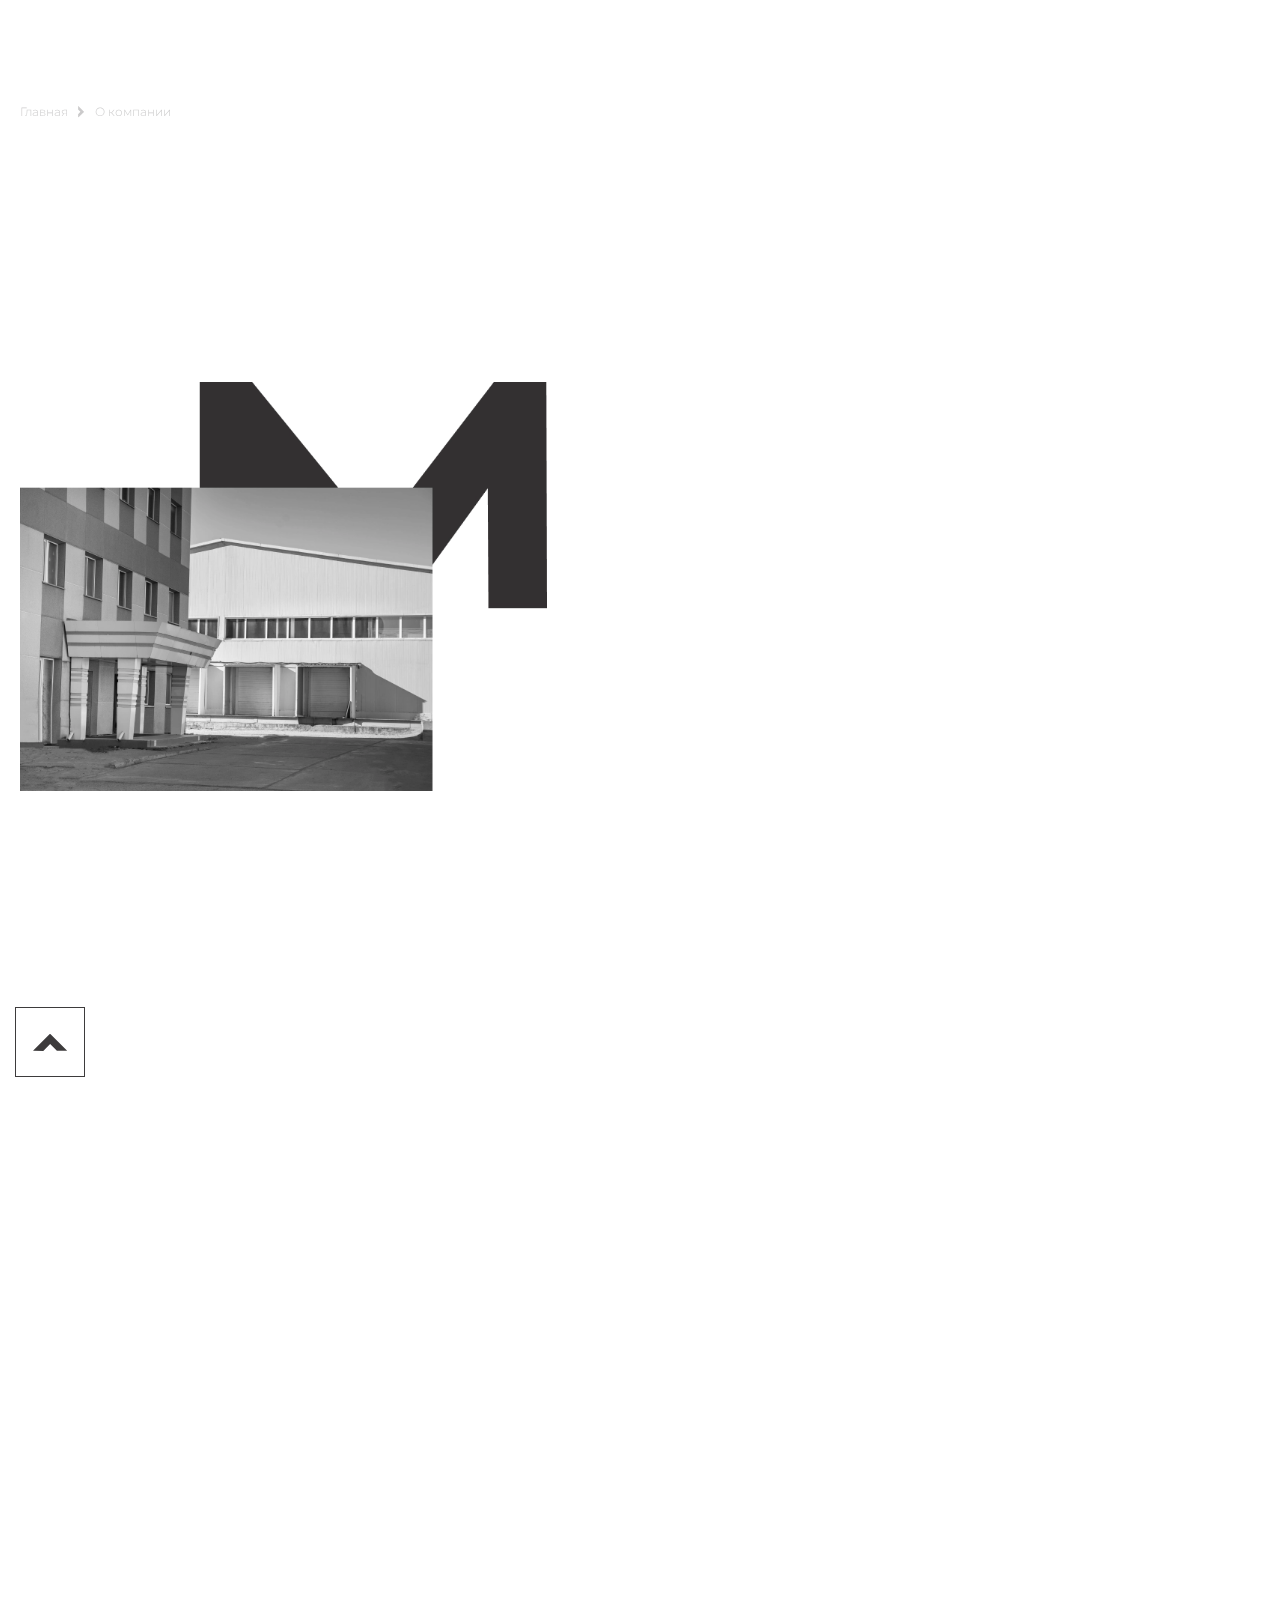
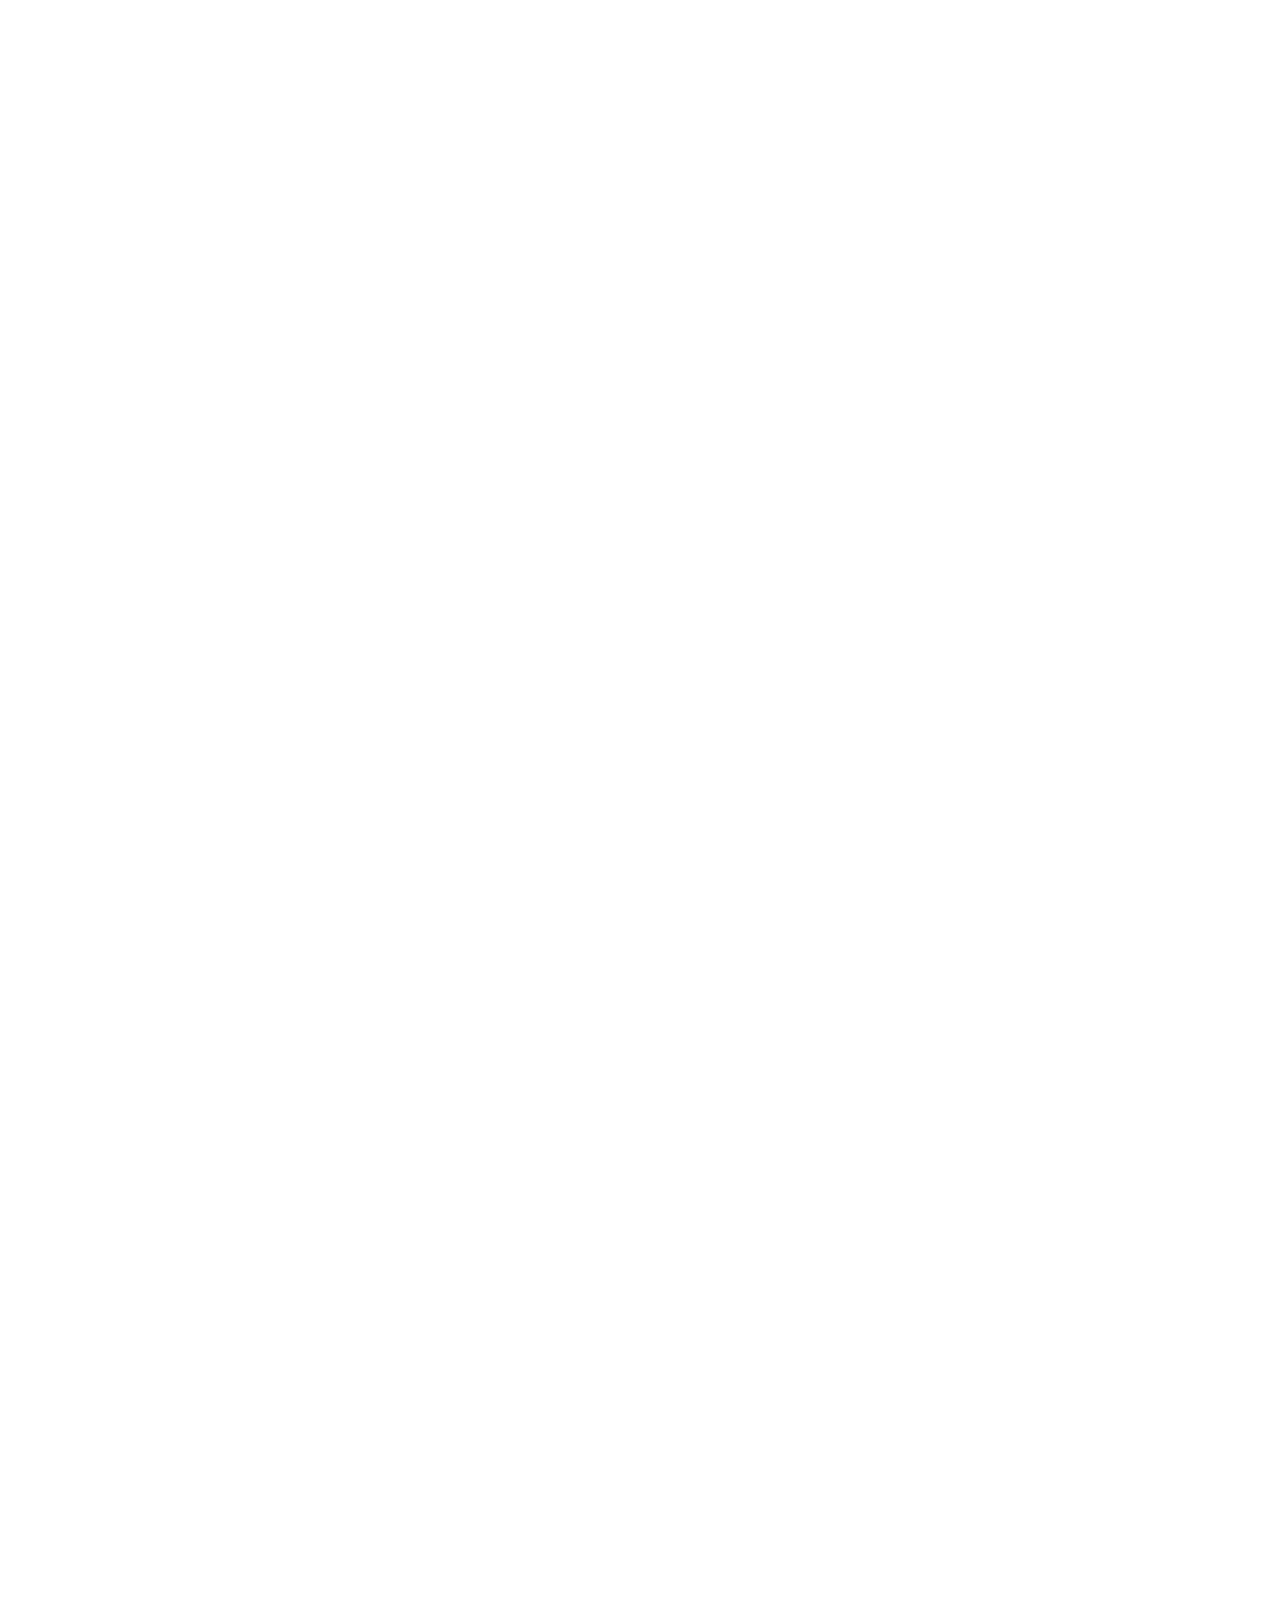
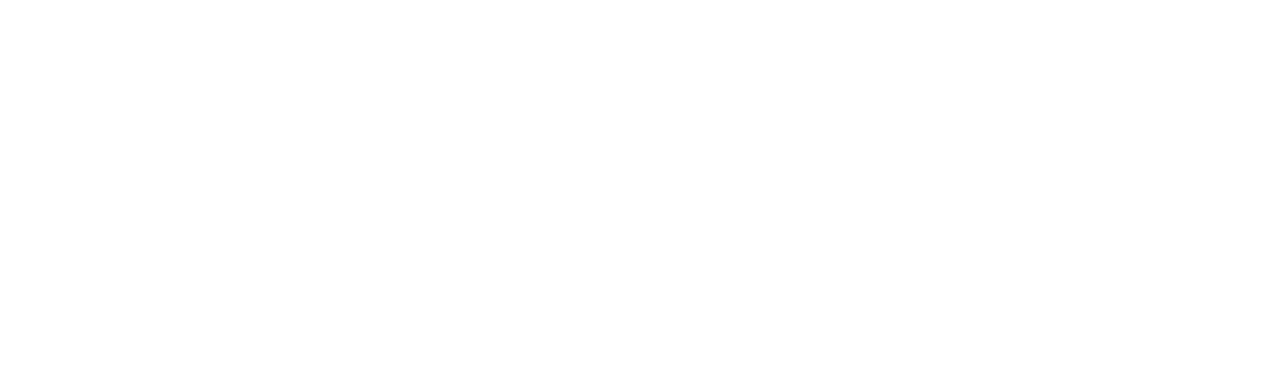
==== about.html @ 604951f2 "Add files via upload" ====
<!DOCTYPE html>
<html lang="ru">

<head>
	<meta charset="UTF-8">
	<meta http-equiv="X-UA-Compatible" content="IE=edge">
	<meta name="viewport" content="width=device-width, initial-scale=1, maximum-scale=1">
	<meta name="format-detection" content="telephone=no">

	<link rel="icon" href="favicon.ico">
	<link rel="icon" href="images/favicon.svg" type="image/svg+xml">
	<link rel="apple-touch-icon" href="images/favicon.png">

	<title>Marlen | Страница о компании</title>

	<link rel="stylesheet" href="css/style.min.css?_v=20220329013247">
</head>

<body>
	<div class="viewport">
		<header class="header header--white">
	<div class="header__container container">
		<nav class="header__nav">
			<a class="header__logo" href="#">
				<img class="header__logo-img header__logo-img--white" src="images/logo.svg" alt="Логотип Marlen">
				<img class="header__logo-img header__logo-img--black" src="images/logo-black.svg" alt="Логотип Marlen">
			</a>

			<ul class="header__list">
				<li class="header__item">
					<a class="header__link" href="#">
						О компании
					</a>
				</li>
				<li class="header__item">
					<a class="header__link" href="#">
						Новости
					</a>
				</li>
				<li class="header__item">
					<a class="header__link" href="#">
						Поставщикам
					</a>
				</li>
				<li class="header__item">
					<a class="header__link" href="#">
						Покупателям
					</a>
				</li>
				<li class="header__item">
					<a class="header__link" href="#">
						Логистика
					</a>
				</li>
			</ul>

			<div class="header__inner">
				<ul class="header__contacts header-contacts">
					<li class="header-contacts__item header-contacts__item--mail">
						<a class="header-contacts__link" href="mailto:marlentd@mail.ru">
							marlentd@mail.ru
						</a>
					</li>
					<li class="header-contacts__item">
						<a class="header-contacts__link header-contacts__link--tel" href="tel:+74212423532">
							+7 (4212) 42-35-32
						</a>
					</li>
				</ul>

				<ul class="header__buttons header-buttons">
					<li class="header-buttons__item header-buttons__item--profile">
						<a class="header-buttons__btn header-buttons__btn--profile" href="#">
							<span class="sr-only">Личный кабинет</span>
						</a>
					</li>

					<li class="header-buttons__item header-buttons__item--close">
						<button class="header-buttons__btn header-buttons__btn--close" type="button">
							<span class="sr-only">Закрыть форму отправки</span>
						</button>
					</li>

					<li class="header-buttons__item">
						<button class="header-buttons__btn burger" type="button">
							<span class="sr-only">Открыть меню</span>
							<span class="burger__line"></span>
						</button>
					</li>
				</ul>
			</div>
		</nav>
	</div>

	<span class="header__line"></span>
</header>
		<div class="wrapper" id="wrapper">

			<main class="main main--page">
				<div class="breadcrumbs">
	<div class="breadcrumbs__container container">
		<ul class="breadcrumbs__list">
			<li class="breadcrumbs__item">
				<a class="breadcrumbs__link" href="#">
					Главная
				</a>
			</li>

			<li class='breadcrumbs__item'><span class='breadcrumbs__link'>О компании</span></li>
		</ul>
	</div>
</div>

				<div class="title-page">
	<div class="title-page__container container">
		<h1 class="title-page__title title title--page">О компании
		</h1>

		<span class="title-page__line"></span>
	</div>
</div>

				<section class="hero-page">
	<div class="hero-page__container container">
		<div class="hero-page__wrapper">
			<div class="hero-page__image-box">
				<picture><source srcset="images/menu/about.webp" type="image/webp"><img class="hero-page__img" data-depth="5" src="images/menu/about.png" alt="" loading="lazy"></picture>
			</div>

			<div class="hero-page__info">
				<h2 class="hero-page__title title title--hero">Торговый дом MARLEN — <span class='title__element'>стабильность,<span class='title__bg'></span></span> профессионализм, надежность</h2>

				

				
			</div>
		</div>
	</div>
</section>

				<section class="history">
	<h2 class="sr-only">История компании</h2>

	<div class="history__container container">
		<ul class="history__inner">
			<li class="history__item">
				<span class="history__date title-trigger">1993</span>

				<div class="history__info section-trigger">
					<h3 class="history__title">долгосрочные деловые
						отношения</h3>

					<div class="history__text">
						<p>Коммерческая история торгового дома MARLEN началась в 1993 году. С самого начала работы мы стремились к взаимовыгодным отношениям с нашими поставщиками. Мы закупали популярные продукты у надежных производителей и продавали их по выгодным ценам. Поэтому постепенно база наших постоянных покупателей выросла до 6 000, и мы уверены, что это — не предел. </p>
					</div>
				</div>
			</li>

			<li class="history__item">
				<div class="history__geography title-trigger">
					<span class="history__decor"></span>
					<span class="history__geography-text">Дальний Восток</span>
				</div>

				<div class="history__info section-trigger">
					<h3 class="history__title">широкая география присутствия</h3>

					<div class="history__text">
						<p>В 2010 году открылся первый филиал торгового дома MARLEN в Комсомольске, а в 2012 — в Биробиджане. После этого региональные центры компании появились во Владивостоке, в Находке и Уссурийске. Сейчас мы являемся надежными поставщиками продуктов для крупной и мелкой розницы на Дальнем Востоке.</p>
					</div>
				</div>
			</li>
		</ul>
	</div>
</section>

				<section class="delivery">
	<div class="delivery__container container">
		<div class="delivery__info">
			<h2 class="delivery__title title title-trigger">Оперативная доставка товаров</h2>
			<div class="delivery__text title-trigger">
				<p>У нашего торгового дома — <span class="underline-trigger">8 складов с высокой пропускной способностью. Мы полностью</span> оборудовали эти комплексы для хранения продуктов в соответствующих санитарных условиях. У нас собственные подъездные железнодорожные пути и большой автопарк, поэтому мы доставляем продукты быстро и в срок.</p>
			</div>
		</div>

		<div class="delivery__wrapper carousel-box up-trigger" data-slider="">
	<div class="carousel-box__slider swiper">
		<ul class="carousel-box__inner swiper-wrapper">
			<li class="carousel-box__item swiper-slide">
				<picture><source srcset="images/delivery/image-1.webp" type="image/webp"><img class="carousel-box__img" src="images/delivery/image-1.jpg" alt="" loading="lazy"></picture>
				<button class="carousel-box__link" type="button" data-slide="">
					<span class="sr-only">Увеличить изображение</span>
				</button>
			</li>
			<li class="carousel-box__item swiper-slide">
				<picture><source srcset="images/delivery/image-2.webp" type="image/webp"><img class="carousel-box__img" src="images/delivery/image-2.jpg" alt="" loading="lazy"></picture>
				<button class="carousel-box__link" type="button" data-slide="">
					<span class="sr-only">Увеличить изображение</span>
				</button>
			</li>
			<li class="carousel-box__item swiper-slide">
				<picture><source srcset="images/delivery/image-3.webp" type="image/webp"><img class="carousel-box__img" src="images/delivery/image-3.jpg" alt="" loading="lazy"></picture>
				<button class="carousel-box__link" type="button" data-slide="">
					<span class="sr-only">Увеличить изображение</span>
				</button>
			</li>
		</ul>
	</div>

	<button class="carousel-box__btn carousel-box__btn--prev" type="button">
		<span class="sr-only">Предыдущий слайд</span>
	</button>
	<button class="carousel-box__btn carousel-box__btn--next" type="button">
		<span class="carousel-box__btn-text">далее</span>
		<span class="sr-only">Следующий слайд</span>
	</button>
</div>
	</div>
</section>

				<section class="pay-system">
	<div class="pay-system__container container">
		<span class="pay-system__decor title-trigger"></span>
		<div class="pay-system__wrapper section-trigger">
			<h2 class="pay-system__title">Гибкая система оплаты</h2>

			<div class="pay-system__text">
				<p>Популярность MARLEN объясняется не только широким ассортиментом (около 7 000 наименований), но и удобством. У нас закупают товар крупные дальневосточные и федеральные продуктовые сети, среди которых: «Невада-Восток», «Пеликан», «Амбар», «Амба», «Винлаб», «Дилан», «Светофор», «Реми-Экономыч», «Новоторг». Мы предоставляем своим оптовым покупателям особые кредитные условия, а для розничной торговли действует гибкая система отсрочек платежа. </p>
			</div>
		</div>
	</div>
</section>

				<section class="awards">
	<div class="awards__container container">
		<div class="awards__top">
			<h2 class="awards__title title title-trigger">Награды</h2>

			<div class="awards__buttons section-trigger">
				<button class="awards__btn awards__btn--prev" type="button">
					<span class="sr-only">Предыдущая награда</span>
				</button>
				<button class="awards__btn awards__btn--next" type="button">
					<span class="awards__btn-text">далее</span>
					<span class="sr-only">Следующая награда</span>
				</button>
			</div>
		</div>

		<span class="awards__line line-trigger"></span>

		<div class="awards__slider swiper section-trigger">
			<ul class="awards__inner swiper-wrapper">
				<li class="awards__item swiper-slide">
					<picture><source srcset="images/awards/awards-1.webp" type="image/webp"><img class="awards__img" src="images/awards/awards-1.jpg" alt=""></picture>
				</li>
				<li class="awards__item swiper-slide">
					<picture><source srcset="images/awards/awards-2.webp" type="image/webp"><img class="awards__img" src="images/awards/awards-2.jpg" alt=""></picture>
				</li>
				<li class="awards__item swiper-slide">
					<picture><source srcset="images/awards/awards-3.webp" type="image/webp"><img class="awards__img" src="images/awards/awards-3.jpg" alt=""></picture>
				</li>
				<li class="awards__item swiper-slide">
					<picture><source srcset="images/awards/awards-4.webp" type="image/webp"><img class="awards__img" src="images/awards/awards-4.jpg" alt=""></picture>
				</li>
			</ul>
		</div>
	</div>
</section>
			</main>

			<footer class="footer">
	<div class="footer__container container">
		<div class="footer__top">
			<div class="footer__info">
				<a class="footer__logo" href="#">
					<img class="footer__logo-img" src="images/logo.svg" alt="Логотип Marlen">
				</a>

				<p class="footer__text">
					Торговый дом MARLEN — дистрибьюция, оптовая продажа и доставка продуктов питания в Хабаровском крае, Приморье и ЕАО.
				</p>
			</div>

			<ul class="footer__list">
				<li class="footer__item">
					<a class="footer__link" href="#">
						Главная
					</a>
				</li>
				<li class="footer__item">
					<a class="footer__link" href="#">
						Поставщикам
					</a>
				</li>
				<li class="footer__item">
					<a class="footer__link" href="#">
						О компании
					</a>
				</li>
				<li class="footer__item">
					<a class="footer__link" href="#">
						Покупателям
					</a>
				</li>
				<li class="footer__item">
					<a class="footer__link" href="#">
						Новости
					</a>
				</li>
				<li class="footer__item">
					<a class="footer__link" href="#">
						Логистика
					</a>
				</li>
			</ul>

			<address class="footer__address info-address">
				<ul class="info-address__list">
					<li class="info-address__item">
						<a class="info-address__link info-address__link--mail" href="#" target="_blank">
							marlentd@mail.ru
						</a>
					</li>

					<li class="info-address__item">
						<span class="info-address__text">Тел.:</span>
						<a class="info-address__link info-address__link--tel" href="tel:+74212423532" target="_blank">
							7 (4212) 42-35-32
						</a>
						<span class="info-address__text">,</span>
						<a class="info-address__link info-address__link--tel" href="tel:+74212424007" target="_blank">
							7 (4212) 42-40-07
						</a>
					</li>

					<li class="info-address__item">
						<span class="info-address__link info-address__link--address">
							г. Хабаровск, ул. Промывочная, 13
						</span>
					</li>
				</ul>
			</address>
		</div>

		<div class="footer__bottom">
			<span class="footer__copy">©2021 Торговый дом MARLEN | All right reserved</span>

			<a class="footer__privacy" href="#">Политика конфиденциальности</a>

			<a class="footer__dev" href="#" target="_blank">
				<img class="footer__dev-img" src="images/logo-webalt.svg" alt="Логотип Web Alternative">
				<span class="sr-only">Разработчик сайта</span>
			</a>
		</div>
	</div>
</footer>
		</div>

		<div class="menu">
	<div class="menu__container container">
		<div class="menu__column menu__column--left">
			<ul class="menu__image-list">
				<li class="menu__image-item menu__image-item--active" data-image-filter="">
					<picture><source srcset="images/menu/about.webp" type="image/webp"><img class="menu__img" src="images/menu/about.png" alt="" loading="lazy"></picture>
				</li>
				<li class="menu__image-item" data-image-filter="">
					<picture><source srcset="images/menu/news.webp" type="image/webp"><img class="menu__img" src="images/menu/news.png" alt="" loading="lazy"></picture>
				</li>
				<li class="menu__image-item" data-image-filter="">
					<picture><source srcset="images/menu/suppliers.webp" type="image/webp"><img class="menu__img" src="images/menu/suppliers.png" alt="" loading="lazy"></picture>
				</li>
				<li class="menu__image-item" data-image-filter="">
					<picture><source srcset="images/menu/buyers.webp" type="image/webp"><img class="menu__img" src="images/menu/buyers.png" alt="" loading="lazy"></picture>
				</li>
				<li class="menu__image-item" data-image-filter="">
					<picture><source srcset="images/menu/logistics.webp" type="image/webp"><img class="menu__img" src="images/menu/logistics.png" alt="" loading="lazy"></picture>
				</li>
				<li class="menu__image-item" data-image-filter="">
					<picture><source srcset="images/menu/about.webp" type="image/webp"><img class="menu__img" src="images/menu/about.png" alt="" loading="lazy"></picture>
				</li>
			</ul>

			<a class="menu__logo" href="#">
				<img class="menu__logo-img" src="images/logo-black.svg" alt="Логотип Marlen">
			</a>
		</div>

		<div class="menu__column menu__column--right">
			<ul class="menu__list">
				<li class="menu__item">
					<a class="menu__link menu__link--active" href="#" data-filter="">о компании</a>
				</li>
				<li class="menu__item">
					<a class="menu__link" href="#" data-filter="">новости</a>
				</li>
				<li class="menu__item">
					<a class="menu__link" href="#" data-filter="">поставщикам</a>
				</li>
				<li class="menu__item">
					<a class="menu__link" href="#" data-filter="">Покупателям</a>
				</li>
				<li class="menu__item">
					<a class="menu__link" href="#" data-filter="">логистика</a>
				</li>
				<li class="menu__item">
					<a class="menu__link menu__link--profile" href="#" data-filter="">личный кабинет</a>
				</li>
			</ul>

			<address class=" menu__address info-address">
				<ul class="info-address__list">
					<li class="info-address__item">
						<span class="info-address__text info-address__text--title">Контакты</span>
					</li>

					<li class="info-address__item">
						<span class="info-address__link info-address__link--address">
							г. Хабаровск, ул. Промывочная, 13
						</span>
					</li>

					<li class="info-address__item">
						<a class="info-address__link info-address__link--mail" href="#">
							marlentd@mail.ru
						</a>
					</li>

					<li class="info-address__item">
						<span class="info-address__text">Тел.:</span>
						<a class="info-address__link info-address__link--tel" href="tel:+74212423532">
							7 (4212) 42-35-32
						</a>
						<span class="info-address__text">,</span>
						<a class="info-address__link info-address__link--tel" href="tel:+74212424007">
							7 (4212) 42-40-07
						</a>
					</li>
				</ul>
			</address>
		</div>
	</div>
</div>

		<section class="popup-delivery" data-popup="">
	<div class="popup-delivery__container container">
		<div class="popup-delivery__box swiper">
			<ul class="popup-delivery__inner swiper-wrapper">
				<li class="popup-delivery__item swiper-slide">
					<picture><source srcset="images/delivery/image-1.webp" type="image/webp"><img class="popup-delivery__img" src="images/delivery/image-1.jpg" alt="" loading="lazy"></picture>
				</li>
				<li class="popup-delivery__item swiper-slide">
					<picture><source srcset="images/delivery/image-2.webp" type="image/webp"><img class="popup-delivery__img" src="images/delivery/image-2.jpg" alt="" loading="lazy"></picture>
				</li>
				<li class="popup-delivery__item swiper-slide">
					<picture><source srcset="images/delivery/image-3.webp" type="image/webp"><img class="popup-delivery__img" src="images/delivery/image-3.jpg" alt="" loading="lazy"></picture>
				</li>
			</ul>
		</div>

		<button class="popup-delivery__btn popup-delivery__btn--prev" type="button">
			<span class="sr-only">Предыдущий слайд</span>
		</button>
		<button class="popup-delivery__btn popup-delivery__btn--next" type="button">
			<span class="sr-only">Следующий слайд</span>
		</button>

		<button class="popup-delivery__close" type="button">
			<span class="sr-only">Закрыть слайдер</span>
		</button>
	</div>
</section>

		<a class="btn-to-top" href="#wrapper">
	<span class="sr-only">Кнопка наверх</span>
</a>
	</div>

	<script src="js/script.min.js?_v=20220329013247" type="module"></script>
</body>

</html>
---- css/style.min.css ----
:root{--white:#fff;--black:#000;--red:#F0544F;--gray:#E5E5E5;--gray-date:#CECDCD;--gray-300:#F4F4F4;--gray-400:#C1BDB3;--gray-500:#818181;--gray-600:#3D3B3C;--gray-700:#323031}@font-face{font-family:Montserrat;font-display:swap;src:url(../fonts/Montserrat-Bold.woff2) format("woff2"),url(../fonts/Montserrat-Bold.woff) format("woff");font-weight:700;font-style:normal}@font-face{font-family:Montserrat;font-display:swap;src:url(../fonts/Montserrat-Light.woff2) format("woff2"),url(../fonts/Montserrat-Light.woff) format("woff");font-weight:300;font-style:normal}@font-face{font-family:Montserrat;font-display:swap;src:url(../fonts/Montserrat-Regular.woff2) format("woff2"),url(../fonts/Montserrat-Regular.woff) format("woff");font-weight:400;font-style:normal}@font-face{font-family:Montserrat;font-display:swap;src:url(../fonts/Montserrat-Medium.woff2) format("woff2"),url(../fonts/Montserrat-Medium.woff) format("woff");font-weight:500;font-style:normal}@font-face{font-family:Montserrat;font-display:swap;src:url(../fonts/Montserrat-SemiBold.woff2) format("woff2"),url(../fonts/Montserrat-SemiBold.woff) format("woff");font-weight:600;font-style:normal}@font-face{font-family:swiper-icons;src:url("data:application/font-woff;charset=utf-8;base64, [base64]//wADZ2x5ZgAAAywAAADMAAAD2MHtryVoZWFkAAABbAAAADAAAAA2E2+eoWhoZWEAAAGcAAAAHwAAACQC9gDzaG10eAAAAigAAAAZAAAArgJkABFsb2NhAAAC0AAAAFoAAABaFQAUGG1heHAAAAG8AAAAHwAAACAAcABAbmFtZQAAA/gAAAE5AAACXvFdBwlwb3N0AAAFNAAAAGIAAACE5s74hXjaY2BkYGAAYpf5Hu/j+W2+MnAzMYDAzaX6QjD6/4//Bxj5GA8AuRwMYGkAPywL13jaY2BkYGA88P8Agx4j+/8fQDYfA1AEBWgDAIB2BOoAeNpjYGRgYNBh4GdgYgABEMnIABJzYNADCQAACWgAsQB42mNgYfzCOIGBlYGB0YcxjYGBwR1Kf2WQZGhhYGBiYGVmgAFGBiQQkOaawtDAoMBQxXjg/wEGPcYDDA4wNUA2CCgwsAAAO4EL6gAAeNpj2M0gyAACqxgGNWBkZ2D4/wMA+xkDdgAAAHjaY2BgYGaAYBkGRgYQiAHyGMF8FgYHIM3DwMHABGQrMOgyWDLEM1T9/w8UBfEMgLzE////P/5//f/V/xv+r4eaAAeMbAxwIUYmIMHEgKYAYjUcsDAwsLKxc3BycfPw8jEQA/[base64]/uznmfPFBNODM2K7MTQ45YEAZqGP81AmGGcF3iPqOop0r1SPTaTbVkfUe4HXj97wYE+yNwWYxwWu4v1ugWHgo3S1XdZEVqWM7ET0cfnLGxWfkgR42o2PvWrDMBSFj/IHLaF0zKjRgdiVMwScNRAoWUoH78Y2icB/yIY09An6AH2Bdu/UB+yxopYshQiEvnvu0dURgDt8QeC8PDw7Fpji3fEA4z/PEJ6YOB5hKh4dj3EvXhxPqH/SKUY3rJ7srZ4FZnh1PMAtPhwP6fl2PMJMPDgeQ4rY8YT6Gzao0eAEA409DuggmTnFnOcSCiEiLMgxCiTI6Cq5DZUd3Qmp10vO0LaLTd2cjN4fOumlc7lUYbSQcZFkutRG7g6JKZKy0RmdLY680CDnEJ+UMkpFFe1RN7nxdVpXrC4aTtnaurOnYercZg2YVmLN/d/gczfEimrE/fs/bOuq29Zmn8tloORaXgZgGa78yO9/cnXm2BpaGvq25Dv9S4E9+5SIc9PqupJKhYFSSl47+Qcr1mYNAAAAeNptw0cKwkAAAMDZJA8Q7OUJvkLsPfZ6zFVERPy8qHh2YER+3i/BP83vIBLLySsoKimrqKqpa2hp6+jq6RsYGhmbmJqZSy0sraxtbO3sHRydnEMU4uR6yx7JJXveP7WrDycAAAAAAAH//wACeNpjYGRgYOABYhkgZgJCZgZNBkYGLQZtIJsFLMYAAAw3ALgAeNolizEKgDAQBCchRbC2sFER0YD6qVQiBCv/H9ezGI6Z5XBAw8CBK/m5iQQVauVbXLnOrMZv2oLdKFa8Pjuru2hJzGabmOSLzNMzvutpB3N42mNgZGBg4GKQYzBhYMxJLMlj4GBgAYow/P/PAJJhLM6sSoWKfWCAAwDAjgbRAAB42mNgYGBkAIIbCZo5IPrmUn0hGA0AO8EFTQAA") format("woff");font-weight:400;font-style:normal}:root{--swiper-theme-color:#007aff}.swiper{margin-left:auto;margin-right:auto;position:relative;overflow:hidden;list-style:none;padding:0;z-index:1}.swiper-vertical>.swiper-wrapper{flex-direction:column}.swiper-wrapper{position:relative;width:100%;height:100%;z-index:1;display:flex;transition-property:transform;box-sizing:content-box}.swiper-android .swiper-slide,.swiper-wrapper{transform:translate3d(0,0,0)}.swiper-pointer-events{touch-action:pan-y}.swiper-pointer-events.swiper-vertical{touch-action:pan-x}.swiper-slide{flex-shrink:0;width:100%;height:100%;position:relative;transition-property:transform}.swiper-slide-invisible-blank{visibility:hidden}.swiper-autoheight,.swiper-autoheight .swiper-slide{height:auto}.swiper-autoheight .swiper-wrapper{align-items:flex-start;transition-property:transform,height}.swiper-backface-hidden .swiper-slide{transform:translateZ(0);-webkit-backface-visibility:hidden;backface-visibility:hidden}.swiper-3d,.swiper-3d.swiper-css-mode .swiper-wrapper{perspective:1200px}.swiper-3d .swiper-cube-shadow,.swiper-3d .swiper-slide,.swiper-3d .swiper-slide-shadow,.swiper-3d .swiper-slide-shadow-bottom,.swiper-3d .swiper-slide-shadow-left,.swiper-3d .swiper-slide-shadow-right,.swiper-3d .swiper-slide-shadow-top,.swiper-3d .swiper-wrapper{transform-style:preserve-3d}.swiper-3d .swiper-slide-shadow,.swiper-3d .swiper-slide-shadow-bottom,.swiper-3d .swiper-slide-shadow-left,.swiper-3d .swiper-slide-shadow-right,.swiper-3d .swiper-slide-shadow-top{position:absolute;left:0;top:0;width:100%;height:100%;pointer-events:none;z-index:10}.swiper-3d .swiper-slide-shadow{background:rgba(0,0,0,.15)}.swiper-3d .swiper-slide-shadow-left{background-image:linear-gradient(to left,rgba(0,0,0,.5),rgba(0,0,0,0))}.swiper-3d .swiper-slide-shadow-right{background-image:linear-gradient(to right,rgba(0,0,0,.5),rgba(0,0,0,0))}.swiper-3d .swiper-slide-shadow-top{background-image:linear-gradient(to top,rgba(0,0,0,.5),rgba(0,0,0,0))}.swiper-3d .swiper-slide-shadow-bottom{background-image:linear-gradient(to bottom,rgba(0,0,0,.5),rgba(0,0,0,0))}.swiper-css-mode>.swiper-wrapper{overflow:auto;scrollbar-width:none;-ms-overflow-style:none}.swiper-css-mode>.swiper-wrapper::-webkit-scrollbar{display:none}.swiper-css-mode>.swiper-wrapper>.swiper-slide{scroll-snap-align:start start}.swiper-horizontal.swiper-css-mode>.swiper-wrapper{-ms-scroll-snap-type:x mandatory;scroll-snap-type:x mandatory}.swiper-vertical.swiper-css-mode>.swiper-wrapper{-ms-scroll-snap-type:y mandatory;scroll-snap-type:y mandatory}.swiper-centered>.swiper-wrapper::before{content:"";flex-shrink:0;order:9999}.swiper-centered.swiper-horizontal>.swiper-wrapper>.swiper-slide:first-child{-webkit-margin-start:var(--swiper-centered-offset-before);margin-inline-start:var(--swiper-centered-offset-before)}.swiper-centered.swiper-horizontal>.swiper-wrapper::before{height:100%;width:var(--swiper-centered-offset-after)}.swiper-centered.swiper-vertical>.swiper-wrapper>.swiper-slide:first-child{-webkit-margin-before:var(--swiper-centered-offset-before);margin-block-start:var(--swiper-centered-offset-before)}.swiper-centered.swiper-vertical>.swiper-wrapper::before{width:100%;height:var(--swiper-centered-offset-after)}.swiper-centered>.swiper-wrapper>.swiper-slide{scroll-snap-align:center center}html{box-sizing:border-box}*,::after,::before{box-sizing:inherit}blockquote,body,dd,dl,figcaption,figure,h1,h2,h3,h4,h5,h6,ol,p,ul{margin:0}h1,h2,h3,h4,h5,h6{font-weight:inherit;font-size:inherit}button,input,textarea{font:inherit;color:inherit;background-color:transparent;border:none;padding:0;letter-spacing:inherit;border-radius:0}button,input:not([type=checkbox]):not([type=radio]),select,textarea{-webkit-appearance:none;-moz-appearance:none;appearance:none}button{cursor:pointer}textarea{resize:vertical}a{text-decoration:none;color:inherit}img{max-width:100%;display:block}li,ul{list-style:none}ol,ul{padding:0}cite{display:block;font-style:normal}address{font-style:normal}html{height:100%}body{font-family:Montserrat,sans-serif;font-style:normal;font-size:16px;font-weight:300;line-height:1.5;color:var(--gray-600);position:relative;height:100%}body ::-moz-selection{background-color:var(--red);color:var(--white)}body ::selection{background-color:var(--red);color:var(--white)}body.smooth-off{overflow-y:scroll}.viewport.smooth-off{overflow:hidden;position:fixed;height:100%;width:100%;top:0;left:0;right:0;bottom:0}a:active,button:active{transform:translate(1px,1px)}.wrapper{position:absolute;width:100%;min-height:100%;overflow:hidden;z-index:10;display:flex;flex-direction:column;-webkit-backface-visibility:hidden;backface-visibility:hidden;transform-style:preserve-3d;background-color:var(--white)}.main{flex:1 1 auto;--plug-color:var(--gray-600)}.main--page{--plug-color:var(--white)}.main::before{content:"";display:block;height:86px;width:100%;margin-bottom:-1px;background-color:var(--plug-color)}.sr-only{position:absolute;width:1px;height:1px;padding:0;margin:-1px;overflow:hidden;clip:rect(0,0,0,0);border:0}.container{max-width:1760px;width:100%;margin:0 auto;padding:0 20px}a,button,input{outline-color:transparent}a:focus-visible,button:focus-visible,input:focus-visible{outline-color:var(--gray-400)}.underline-trigger{padding-bottom:7px;margin-bottom:-7px;text-decoration:none;background-image:linear-gradient(to bottom,transparent 20%,var(--red) 21%);background-position:0 1em;background-repeat:no-repeat;background-size:0 3px}.btn{padding:15px 30px;font-size:16px;font-weight:600;line-height:1.25;text-align:center;color:var(--white);background-color:var(--red);display:block;width:-webkit-fit-content;width:-moz-fit-content;width:fit-content;transition:background-color .3s ease-in-out,color .3s ease-in-out}.title{font-size:55px;font-weight:600;line-height:1.16;color:var(--gray-600)}.title--page{font-size:65px;line-height:1.215}.title--white{color:var(--white);font-size:40px;line-height:1.225}.title--hero{font-size:48px;line-height:1.2}.title__element{display:block;width:-webkit-fit-content;width:-moz-fit-content;width:fit-content;padding:0 20px 6px;margin-left:-20px;position:relative;overflow:hidden}.title__bg{content:"";position:absolute;top:0;left:0;z-index:-1;height:100%;width:100%;background-color:var(--red)}.info-address__item{overflow:hidden;page-break-inside:avoid;-moz-column-break-inside:avoid;break-inside:avoid;break-inside:avoid-column;padding:4px;display:flex;align-items:flex-end;flex-wrap:wrap}.info-address__item:not(:last-child){margin-bottom:17px}.info-address__link{display:block;width:-webkit-fit-content;width:-moz-fit-content;width:fit-content}.info-address__text{display:inline-block}.btn-to-top{position:fixed;bottom:23px;left:15px;z-index:9990;width:70px;height:70px;border:1px solid var(--gray-600);background-color:rgba(255,255,255,.5);display:flex;justify-content:center;align-items:center;--color-arrow:var(--gray-600)}.btn-to-top::before{content:"";width:35px;height:17px;-webkit-mask:url(../images/sprite.svg#arrow-up) center/cover no-repeat;mask:url(../images/sprite.svg#arrow-up) center/cover no-repeat;background-color:var(--color-arrow);transition:background-color .3s ease-in-out}.form-box{display:flex}.form-box__column{width:50%;display:flex;flex-direction:column;justify-content:center}.form-box__column--left{border-right:1px solid var(--gray-600);padding-right:15px}.form-box__column--right{align-items:flex-end}.form-box__title{margin-bottom:23px;max-width:600px}.form-box__text{max-width:550px;width:100%;font-size:16px;line-height:1.2}.form-box__form{max-width:416px;width:100%}.form-box__inner{margin-bottom:56px}.form-box__item{position:relative}.form-box__item::before{content:"";position:absolute;top:50%;transform:translate(0,-50%);left:-50px;width:36px;height:66px;-webkit-mask:url(../images/sprite.svg#arrow-right) center/cover no-repeat;mask:url(../images/sprite.svg#arrow-right) center/cover no-repeat;background-color:var(--gray-600);opacity:0;transition:opacity .3s ease-in-out}.form-box__item--active::before{opacity:1}.form-box__input{display:block;width:100%;padding:40px 25px 25px;border-bottom:1px solid var(--gray-600);font-size:24px;line-height:1.2;outline:transparent}.form-box__input::-moz-placeholder{color:var(--gray-600);font-size:24px;line-height:1.2}.form-box__input:-ms-input-placeholder{color:var(--gray-600);font-size:24px;line-height:1.2}.form-box__input::placeholder{color:var(--gray-600);font-size:24px;line-height:1.2}.form-box__input--invalid{border-color:var(--red);color:var(--red)}.form-box__input--invalid::-moz-placeholder{color:var(--red)}.form-box__input--invalid:-ms-input-placeholder{color:var(--red)}.form-box__input--invalid::placeholder{color:var(--red)}.form-box__error{position:absolute;width:100%;left:0;bottom:-20px;color:var(--red);font-size:12px}.form-box__agreement{margin-bottom:34px;font-size:12px;line-height:1.25}.form-box__btn{width:100%}.breadcrumbs{padding-top:47px;padding-bottom:35px;font-size:12px}.breadcrumbs__list{display:flex;align-items:center;flex-wrap:wrap}.breadcrumbs__item:not(:last-child){margin-right:11px}.breadcrumbs__item:not(:last-child){display:flex;align-items:center}.breadcrumbs__item:not(:last-child)::after{content:"";margin-left:10px;min-width:6px;width:6px;height:12px;-webkit-mask:url(../images/sprite.svg#arrow-right) center/cover no-repeat;mask:url(../images/sprite.svg#arrow-right) center/cover no-repeat;background-color:var(--gray-600)}.breadcrumbs__item:not(:last-child) .breadcrumbs__link{position:relative}.breadcrumbs__link{display:inline-block}.title-page__container{position:relative;padding-bottom:36px}.title-page__container--news-page{display:flex;justify-content:space-between;align-items:flex-end}.title-page__title--news-page{max-width:1255px;margin-right:15px}.title-page__date{font-size:65px;font-weight:700;color:var(--gray)}.title-page__line{position:absolute;bottom:0;left:20px;right:20px;width:calc(100% - 40px);height:2px;background-color:var(--gray-500)}.hero-page{height:calc(100vh - 292px)}.hero-page__container{height:100%}.hero-page__title{margin-bottom:45px}.hero-page__wrapper{display:flex;height:100%}.hero-page__image-box{width:50%;height:100%;display:flex;align-items:center}.hero-page__img{width:85%;height:100%;-o-object-fit:contain;object-fit:contain;-o-object-position:center;object-position:center}.hero-page__info{width:50%;display:flex;flex-direction:column;justify-content:center}.hero-page__text{max-width:670px;width:100%;margin-bottom:37px}.hero-page__text p:not(:last-child){margin-bottom:30px}.popup{position:fixed;top:0;left:0;z-index:9998;width:100%;background-color:var(--gray-400);padding-top:85px;pointer-events:none;opacity:0;height:100%}.popup--active{pointer-events:all;opacity:1}.popup__container{height:100%;max-width:1400px}.popup__inner{height:100%}.carousel-box{position:relative;width:1016px;padding-right:83px;padding-left:83px;height:320px}.carousel-box__slider{width:100%;height:100%}.carousel-box__item{position:relative}.carousel-box__link{display:block;width:100%;height:100%;position:absolute;z-index:2}.carousel-box__img{position:absolute;top:0;left:0;width:100%;height:100%;-o-object-fit:cover;object-fit:cover}.carousel-box__btn{position:absolute;display:block;top:calc(50% - 33px);z-index:10;width:33px;height:66px;--color-btn:var(--red)}.carousel-box__btn::before{content:"";position:absolute;top:0;left:0;z-index:2;width:100%;height:100%;background-color:var(--color-btn);transition:background-color .3s ease-in-out}.carousel-box__btn--prev{left:0}.carousel-box__btn--prev::before{-webkit-mask:url(../images/sprite.svg#arrow-left) center/cover no-repeat;mask:url(../images/sprite.svg#arrow-left) center/cover no-repeat}.carousel-box__btn--next{right:0}.carousel-box__btn--next::before{-webkit-mask:url(../images/sprite.svg#arrow-right) center/cover no-repeat;mask:url(../images/sprite.svg#arrow-right) center/cover no-repeat}.carousel-box__btn--disabled{opacity:.5;cursor:auto}.carousel-box__btn-text{position:absolute;top:3px;right:100%;margin-right:15px;font-size:14px}.popup-delivery{position:fixed;z-index:9999;width:100vw;height:100%;background-color:rgba(0,0,0,.8);display:flex;align-items:center;justify-content:center;padding:20px;opacity:0;pointer-events:none}.popup-delivery--open{opacity:1;pointer-events:all}.popup-delivery__container{max-width:1200px;padding:0 50px;position:relative;height:100%}.popup-delivery__box{height:100%;display:flex;align-items:center}.popup-delivery__img{width:100%;height:100%;-o-object-fit:contain;object-fit:contain}.popup-delivery__btn{position:absolute;display:block;top:calc(50% - 33px);z-index:10;width:33px;height:66px;--color-btn:var(--red)}.popup-delivery__btn::before{content:"";position:absolute;top:0;left:0;z-index:2;width:100%;height:100%;background-color:var(--color-btn);transition:background-color .3s ease-in-out}.popup-delivery__btn--prev{left:0}.popup-delivery__btn--prev::before{-webkit-mask:url(../images/sprite.svg#arrow-left) center/cover no-repeat;mask:url(../images/sprite.svg#arrow-left) center/cover no-repeat}.popup-delivery__btn--next{right:0}.popup-delivery__btn--next::before{-webkit-mask:url(../images/sprite.svg#arrow-right) center/cover no-repeat;mask:url(../images/sprite.svg#arrow-right) center/cover no-repeat}.popup-delivery__btn--disabled{opacity:.5;cursor:auto}.popup-delivery__close{position:absolute;top:0;right:0;z-index:2;width:20px;height:20px;--color-btn:var(--red)}.popup-delivery__close::after,.popup-delivery__close::before{content:"";position:absolute;top:50%;transform:translate(0,-50%);left:0;z-index:2;width:25px;height:4px;background-color:var(--color-btn);transition:background-color .3s ease-in-out}.popup-delivery__close::before{transform:rotate(45deg)}.popup-delivery__close::after{transform:rotate(-45deg)}.popup-branches{position:fixed;top:0;left:0;z-index:9998;width:100vw;height:100%;opacity:0;pointer-events:none;background-color:var(--gray-400)}.popup-branches--open{pointer-events:all;opacity:1}.popup-branches__item{padding-top:37px;position:absolute;top:0;left:0;width:100%;height:100%;padding-top:66px;display:none}.popup-branches__item--active{display:block}.popup-branches__container{padding:0}.popup-branches__title{font-size:24px;font-weight:600;margin-bottom:35px;padding:0 20px}.popup-branches__content{padding:0 20px 35px;border-bottom:1px solid var(--gray-600);margin-bottom:27px}.popup-branches__content p:not(:last-child){margin-bottom:15px}.popup-branches__list{padding:0 20px}.popup-branches__row{padding-left:27px}.popup-branches__row:not(:last-child){margin-bottom:9px}.popup-branches__link{font-size:14px;line-height:1.7;position:relative}.popup-branches__link::before{content:"";position:absolute;top:50%;transform:translate(0,-50%)}.popup-branches__link--address::before{left:-27px;width:15px;height:15px;-webkit-mask:url(../images/sprite.svg#address) center/contain no-repeat;mask:url(../images/sprite.svg#address) center/contain no-repeat;background-color:var(--red)}.popup-branches__link--email::before{left:-25px;width:12px;height:12px;-webkit-mask:url(../images/sprite.svg#mail) center/cover no-repeat;mask:url(../images/sprite.svg#mail) center/cover no-repeat;background-color:var(--red)}.header{position:fixed;top:0;left:0;z-index:9999;width:100vw;padding:25px 0;line-height:1.25;transition:background-color .3s ease-in-out}.header--gray{background-color:var(--gray-600);--color:var(--white);--burger-color:var(--white);--hover-color-line:var(--white);--hover-color-profile:var(--gray-300)}.header--fixed,.header--white{background-color:var(--white);--color:var(--gray-600);--burger-color:var(--gray-600);--hover-color-line:var(--gray-600);--hover-color-profile:var(--gray-600)}.header--fixed .header__logo-img--white,.header--white .header__logo-img--white{display:none}.header--fixed .header__logo-img--black,.header--white .header__logo-img--black{display:block}.header.open-menu{background-color:var(--gray-400)}.header.open-menu .header__list,.header.open-menu .header__logo{opacity:0;pointer-events:none}.header.open-menu .header__line{background-color:var(--gray-600)}.header.open-menu .header-contacts__link{opacity:0;pointer-events:none}.header.open-menu .header-buttons__btn--profile{opacity:0;pointer-events:none}.header.open-popup{background-color:var(--gray-400)}.header.open-popup .header__list,.header.open-popup .header__logo{opacity:0;pointer-events:none}.header.open-popup .header__line{background-color:var(--gray-600)}.header.open-popup .header-contacts__link{opacity:0;pointer-events:none}.header.open-popup .header-buttons__item--close{display:block}.header.open-popup .header-buttons__btn{opacity:0;pointer-events:none}.header.open-popup .header-buttons__btn--close{opacity:1;pointer-events:all}.header__container{max-width:1920px;padding:0 40px 0 32px;position:relative}.header__nav{display:flex;justify-content:space-between;align-items:center}.header__logo{margin-top:-20px;margin-right:15px;max-width:194px;width:100%;transition:opacity .3s ease-in-out}.header__logo-img{width:100%}.header__list{display:flex;flex-wrap:wrap;margin-right:15px}.header__item:not(:last-child){margin-right:25px}.header__link{color:var(--color)}.header__inner{display:flex;align-items:center}.header__line{display:block;position:absolute;bottom:0;left:0;width:100%;height:1px;background-color:var(--white)}.header-contacts{display:flex;margin-right:42px;transition:opacity .3s ease-in-out}.header-contacts__item:not(:last-child){margin-right:28px}.header-contacts__link{white-space:nowrap;color:var(--color)}.header-buttons{display:flex;align-items:center}.header-buttons__item:not(:last-child){margin-right:39px}.header-buttons__item--close{position:absolute;top:50%;right:40px;z-index:2;transform:translate(0,-50%);margin-right:0!important;display:none}.header-buttons__btn--profile{width:21px;height:25px;display:flex;align-items:center;justify-content:center;transition:opacity .3s ease-in-out}.header-buttons__btn--profile::before{content:"";width:21px;height:25px;-webkit-mask:url(../images/sprite.svg#profile) center/cover no-repeat;mask:url(../images/sprite.svg#profile) center/cover no-repeat;background-color:var(--red);transition:background-color .3s ease-in-out}.header-buttons__btn--close{width:22px;height:22px;position:relative}.header-buttons__btn--close::after,.header-buttons__btn--close::before{content:"";position:absolute;left:0;top:9px;width:100%;height:4px;background-color:var(--gray-600)}.header-buttons__btn--close::before{transform:rotate(45deg)}.header-buttons__btn--close::after{transform:rotate(-45deg)}.burger{position:relative;width:22px;height:22px;display:flex;flex-direction:column}.burger__line{top:calc(50% - 2px);pointer-events:none}.burger::after,.burger::before,.burger__line{position:absolute;right:0;width:100%;height:4px;background-color:var(--burger-color);transition:background-color .3s ease-in-out,transform .3s ease-in-out,top .3s ease-in-out,bottom .3s ease-in-out,opacity .3s ease-in-out}.burger::after,.burger::before{content:""}.burger::before{top:0}.burger::after{bottom:0}.burger--active .burger__line{opacity:0}.burger--active::after,.burger--active::before{background-color:var(--gray-600)}.burger--active::before{transform:rotate(-45deg);top:calc(50% - 2px)}.burger--active::after{transform:rotate(45deg);bottom:calc(50% - 2px)}.section-form__line{display:block;width:100%;height:1px;background-color:var(--gray-600)}.section-form__inner{height:100%;max-width:1500px;padding:0 50px;width:100%;margin:0 auto}.section-form__column{padding-top:123px;padding-bottom:97px}.section-files{margin-bottom:190px}.section-files--reverse .section-files__img{left:auto;right:-20px}.section-files--reverse .section-files__info{margin-left:142px}.section-files__container{background-color:var(--gray-300);overflow:hidden}.section-files__wrapper{padding-top:90px;padding-bottom:90px;display:flex;position:relative}.section-files__img{width:650px;height:calc(100% + 100px);position:absolute;top:0;left:-20px;background-repeat:no-repeat;background-size:cover;background-position:left top}.section-files__info{width:50%;margin-left:auto;position:relative;z-index:1}.section-files__title{font-size:24px;font-weight:600;line-height:1.4;max-width:622px;margin-bottom:43px}.footer{background-color:var(--gray-600);color:var(--white);line-height:1.25}.footer__top{display:flex;padding:86px 0 109px}.footer__info{max-width:413px;margin-right:30px}.footer__logo{display:block;max-width:300px;width:100%;margin-top:-28px;margin-bottom:42px}.footer__logo-img{width:100%}.footer__list{-moz-column-count:2;column-count:2;margin-top:-5px;-moz-column-gap:143px;column-gap:143px;margin-right:180px;margin-left:auto}.footer__item{margin-bottom:20px;padding-top:5px}.footer__link{display:block;width:-webkit-fit-content;width:-moz-fit-content;width:fit-content}.footer__address{max-width:413px;width:100%}.footer__bottom{display:flex;align-items:center;width:100%;padding-bottom:59px;padding-right:204px;color:var(--gray-500);font-size:12px}.footer__copy{margin-right:15px}.footer__privacy{white-space:nowrap;margin-left:auto;margin-right:91px}.footer__dev{max-width:210px;width:100%}.footer__dev-img{width:100%}.menu{position:fixed;top:0;left:0;width:100%;height:100%;z-index:9997;background-color:var(--gray-400);padding-top:85px;pointer-events:none;opacity:0}.menu--active{pointer-events:all;opacity:1}.menu__container{display:flex;height:100%}.menu__column{width:50%;padding-bottom:73px;display:flex;flex-direction:column}.menu__column:not(:last-child){border-right:1px solid var(--gray-600)}.menu__column--left{padding:30px 30px 73px}.menu__image-list{position:relative;max-width:760px;width:100%;height:100%;margin:0 auto}.menu__image-item{position:absolute;top:50%;transform:translate(0,-50%);left:0;opacity:0;width:100%;height:100%;transition:opacity .3s;display:flex;align-items:center}.menu__image-item--active{opacity:1}.menu__img{height:100%;-o-object-fit:contain;object-fit:contain;-o-object-position:center;object-position:center}.menu__list{max-width:784px;width:100%;margin:auto 0;margin-left:auto;padding-left:80px;max-height:610px;min-height:250px;overflow-y:auto;padding-right:20px;scrollbar-color:var(--gray-600) transparent;scrollbar-width:thin}.menu__list::-webkit-scrollbar{width:3px;background:0 0}.menu__list::-webkit-scrollbar-track{background:0 0}.menu__list::-webkit-scrollbar-thumb{background-color:var(--gray-600);border-radius:10px}.menu__item:not(:last-child){border-bottom:1px solid var(--gray-600)}.menu__link{display:block;width:100%;text-transform:uppercase;font-size:24px;line-height:1.22;padding-top:20px;padding-bottom:50px;position:relative}.menu__link::before{content:"";position:absolute;left:-65px;top:5px;width:36px;height:66px;-webkit-mask:url(../images/sprite.svg#arrow-right) center/cover no-repeat;mask:url(../images/sprite.svg#arrow-right) center/cover no-repeat;background-color:var(--red);opacity:0;transition:opacity .5s ease-in-out}.menu__logo{max-width:357px;width:100%}.menu__logo-img{width:100%}.menu__address{max-width:784px;width:100%;margin-bottom:-15px;margin-left:auto;padding-left:80px}.menu__address .info-address__list{-moz-column-count:2;column-count:2}.menu__address .info-address__text--title{font-size:24px;line-height:1;text-transform:uppercase}.brands{margin-bottom:190px}.brands__title{max-width:1400px;font-size:48px;text-transform:uppercase;font-weight:600;line-height:1.22;margin-bottom:120px;padding-top:31px}.brands__buttons{display:flex;justify-content:flex-end;margin-bottom:50px}.brands__btn{width:32px;height:64px;position:relative}.brands__btn::before{content:"";background-color:var(--red);width:32px;height:100%;position:absolute;top:0;right:0;transition:background-color .3s}.brands__btn--prev{margin-right:33px}.brands__btn--prev::before{-webkit-mask:url(../images/sprite.svg#arrow-left) center/cover no-repeat;mask:url(../images/sprite.svg#arrow-left) center/cover no-repeat}.brands__btn--next::before{-webkit-mask:url(../images/sprite.svg#arrow-right) center/cover no-repeat;mask:url(../images/sprite.svg#arrow-right) center/cover no-repeat}.brands__btn-text{font-size:14px;line-height:1.2;position:absolute;top:50%;transform:translate(0,-50%);left:0;pointer-events:none}.brands__item{margin-bottom:50px}.brands-slider{display:none;flex-wrap:wrap;max-height:453px}.brands-slider.active{display:flex}.brands-slider__item{flex:1 0 245px;height:150px;display:flex;padding:24px;align-items:center;justify-content:center;border-top:1px solid var(--gray-600);border-right:1px solid var(--gray-600)}.brands-slider__img{display:block}.message-complete{position:fixed;right:-100%;bottom:59px;z-index:9999;background-color:var(--gray-400);padding:66px 41px 46px 45px;display:flex;align-items:center;opacity:0;transition:right .5s ease-in,opacity .5s ease-in}.message-complete--active{opacity:1;right:0}.message-complete::before{content:"";width:82px;height:54px;-webkit-mask:url(../images/sprite.svg#check) center/cover no-repeat;mask:url(../images/sprite.svg#check) center/cover no-repeat;background-color:var(--gray-600);margin-right:51px}.message-complete__text{font-size:16px;margin-right:39px}.message-complete__btn{width:20px;height:20px;position:relative;--bg-color:var(--gray-600)}.message-complete__btn::after,.message-complete__btn::before{content:"";position:absolute;top:calc(50% - 2px);left:0;width:25px;height:4px;background-color:var(--bg-color);transition:background-color .3s ease-in-out}.message-complete__btn::before{transform:rotate(45deg)}.message-complete__btn::after{transform:rotate(-45deg)}.history{padding-top:80px;margin-bottom:190px}.history--logistics{background-color:var(--gray-300);margin-top:80px;padding-bottom:162px}.history--logistics .history__item{overflow:hidden;--padding-top:30px}.history--logistics .history__item:not(:last-child){margin-bottom:55px}.history--logistics .history__title{max-width:260px}.history__container{display:flex}.history__inner{width:100%}.history__item{display:flex;justify-content:space-between;align-items:flex-start;--padding-top:20px}.history__item:not(:first-child){--padding-top:80px}.history__image{max-width:370px;width:100%;margin-right:15px}.history__date{max-width:412px;width:100%;display:block;border-bottom:1px solid var(--gray-600);padding-bottom:23px;position:relative;margin-bottom:115px;margin-right:20px}.history__date::before{content:"";position:absolute;bottom:0;transform:translate(0,50%);right:-15px;width:33px;height:66px;-webkit-mask:url(../images/sprite.svg#arrow-right) center/cover no-repeat;mask:url(../images/sprite.svg#arrow-right) center/cover no-repeat;background-color:var(--gray-600)}.history__geography{position:relative;max-width:317px;width:100%;height:256px;display:flex;justify-content:center;align-items:center;margin-left:90px;margin-right:20px}.history__geography::before{content:"";width:90px;height:90px;position:absolute;left:-10px;top:95px;background-color:var(--gray-600);transform:rotate(43deg)}.history__geography::after{content:"";width:136px;height:136px;border-radius:50%;position:absolute;top:-5px;left:156px;z-index:-1;background-color:var(--red)}.history__decor{position:absolute;bottom:36px;left:55px;z-index:0;height:0;width:230px;border-top:134px solid var(--gray-300);border-left:50px solid transparent;border-right:50px solid transparent;transform:rotate(-29deg)}.history__decor::before{content:"";width:0;height:0;position:absolute;right:-50px;bottom:133.5px;border-left:115px solid transparent;border-right:115px solid transparent;border-bottom:79px solid var(--gray-300)}.history__geography-text{white-space:nowrap;display:block;position:relative;z-index:1;max-width:135px}.history__info{max-width:1132px;width:100%;display:flex;justify-content:space-between}.history__title{font-size:24px;font-weight:400;line-height:1.22;text-transform:uppercase;max-width:396px;width:100%;margin-right:15px;padding-top:var(--padding-top)}.history__text{max-width:554px;width:100%;padding-top:var(--padding-top)}.hero-carousel{height:calc(100vh - 85px);background-color:var(--gray-600);position:relative}.hero-carousel__container{box-sizing:border-box;display:flex;justify-content:space-between;height:100%}.hero-carousel__info{max-width:740px;width:100%;color:var(--white);display:flex;flex-direction:column;height:100%;justify-content:center;padding-bottom:160px}.hero-carousel__title{margin-bottom:46px}.hero-carousel__note{margin-bottom:31px;position:relative;display:block;width:-webkit-fit-content;width:-moz-fit-content;width:fit-content;overflow:hidden}.hero-carousel__note-line{position:absolute;bottom:0;left:0;width:100%;height:2px;background-color:var(--red)}.hero-carousel__descr{margin-bottom:48px}.hero-carousel__img{max-width:900px;width:100%;height:100%;padding-bottom:160px;background-repeat:no-repeat;background-size:contain;background-position:bottom center}.hero-carousel__management{position:absolute;bottom:72px;left:0;width:100%;z-index:2;color:var(--white)}.hero-carousel__management-container{display:flex;align-items:center}.hero-carousel__arrow{font-size:12px;line-height:2;display:flex;flex-direction:row-reverse;align-items:center;margin-right:30px}.hero-carousel__arrow::before{content:"";width:6px;height:12px;-webkit-mask:url(../images/sprite.svg#arrow-right) center/cover no-repeat;mask:url(../images/sprite.svg#arrow-right) center/cover no-repeat;background-color:var(--white);margin-left:12px}.hero-carousel__pagination{display:flex}.hero-carousel__bullet{display:block;flex:0 0 93px;height:10px;background-color:var(--gray-400);opacity:.2}.hero-carousel__bullet:not(:last-child){margin-right:21px}.hero-carousel__bullet--active{opacity:1}.benefits{padding-top:187px;padding-bottom:136px}.benefits__title{margin-bottom:73px}.benefits__inner{display:flex;flex-wrap:wrap}.benefits__item{flex:1 0 20%;display:flex;flex-direction:column;padding:43px 25px 64px;border-top:1px solid var(--gray-600);border-right:1px solid var(--gray-600)}.benefits__name{font-size:26px;line-height:1.19;font-weight:700;margin-bottom:55px}.benefits__descr{margin-bottom:47px}.benefits__icon{height:176px;background-repeat:no-repeat;background-size:contain;background-position:center;margin-top:auto;transition:filter .3s ease-in-out}.about{overflow-x:hidden;display:flex;background-color:var(--gray-300)}.about__image-box{flex:0 0 50vw;background-color:var(--gray-600);position:relative;overflow:hidden;background-image:url(../images/about/decor-bg.svg);background-repeat:no-repeat;background-position:left -20px top 80px}.about__image{height:120%;width:100%;background-repeat:no-repeat;background-size:contain;background-position:75% bottom;z-index:1;position:absolute;top:0;left:0}.about__wrapper{flex:0 0 100vw;transform:translate(-50vw,0)}.about__content{max-width:50%;margin-left:auto;padding-top:129px;padding-bottom:129px;padding-left:15px}.about__info{max-width:560px;margin:0 auto}.about__info :last-child{margin-bottom:0}.about__title{margin-bottom:51px}.about__text{margin-bottom:47px}.about__text p:not(:last-child){margin-bottom:25px}.indicators{padding-top:150px;padding-bottom:150px}.indicators__inner{display:flex;flex-wrap:wrap}.indicators__line{position:absolute;top:calc(50% - 10px);left:0;width:100%;height:1px;background-color:var(--gray-600)}.indicators__item{width:33.3333333333%;padding-top:40px;padding-bottom:40px}.indicators__item:not(:first-child){padding-right:20px}.indicators__number{font-size:72px;line-height:1.22;font-weight:700;margin-bottom:1px}.indicators__text{line-height:1.25}.in-branch__title{margin-bottom:60px}.in-branch__inner{display:flex;flex-wrap:wrap;margin-left:-21px}.in-branch__item{width:calc(25% - 21px);margin-left:21px;display:flex;flex-direction:column;justify-content:space-between}.in-branch__item:nth-child(even){border-left:1px solid var(--gray-600);border-right:1px solid var(--gray-600)}.in-branch__item:nth-child(even) .in-branch__image-box{padding-bottom:113.55%}.in-branch__item:nth-child(even) .in-branch__text{padding:29px 25px}.in-branch__item:nth-child(odd) .in-branch__image-box{padding-bottom:135.45%}.in-branch__image-box{position:relative}.in-branch__img{position:absolute;top:0;left:0;width:100%;height:100%;-o-object-fit:cover;object-fit:cover}.in-branch__text{padding:29px 0;font-size:26px;font-weight:600;line-height:1.38}.branches__container{padding-top:190px;padding-bottom:75px}.branches__wrapper{max-width:1920px;width:100%;margin:0 auto;height:787px;display:flex}.branches__inner{height:100%}.branches__btn{padding:22px 20px;font-size:18px;line-height:1.22;font-weight:600;width:100%;background-color:var(--gray-400);display:flex;justify-content:space-between}.branches__btn::after{content:"";width:30px;height:15px;-webkit-mask:url(../images/sprite.svg#arrow-up) center/cover no-repeat;mask:url(../images/sprite.svg#arrow-up) center/cover no-repeat;background-color:var(--red);transition:transform .2s ease-in-out}.branches__btn--active::after{transform:rotate(180deg) translate(0,-50%)}.branches__list{max-width:545px;width:100%;height:100%;overflow-y:auto;scrollbar-color:var(--gray-600) var(--white);scrollbar-width:thin}.branches__list::-webkit-scrollbar{width:10px;background:var(--white)}.branches__list::-webkit-scrollbar-track{background:var(--white)}.branches__list::-webkit-scrollbar-thumb{background-color:var(--gray-600);border-radius:0}.branches__item{padding-top:53px;padding-right:100px;padding-bottom:53px;padding-left:100px;background-color:var(--gray-300);border-bottom:1px solid var(--gray-600);position:relative;transition:transform .3s ease-out,background-color .3s ease-in-out}.branches__item--active{background-color:var(--gray-600);color:var(--white)}.branches__link{position:absolute;top:0;left:0;z-index:1;width:100%;height:100%}.branches__link:active{transform:none}.branches__city{font-size:26px;font-weight:600;line-height:1.2;margin-bottom:30px}.branches__address-item:not(:last-child){margin-bottom:12px}.branches__map-box{max-width:1385px;width:100%;height:100%;position:relative}.branches .gm-style .gm-style-iw-c{padding:0;border-radius:0;box-shadow:none;background-color:var(--gray-600);color:var(--white);transform:translate3d(-20px,-100%,0)}.branches .gm-ui-hover-effect{display:none!important}.branches .gm-style .gm-style-iw-t::after{display:none}.branches .gm-style-iw-d{overflow:visible!important}.marker{padding:15px 30px;max-width:360px;width:100%}.marker__name{font-size:28px;font-weight:600;line-height:1.1;width:100%;text-align:left}.marker__content{display:none}.marker p{padding-left:40px;font-size:16px;line-height:1.5}.marker p:not(:last-child){margin-bottom:10px}.marker p:last-child{margin-bottom:25px}.marker strong{line-height:1;font-weight:600;font-size:24px;margin-right:5px}.marker__list{display:none;padding-top:24px;border-top:1px solid var(--white);font-size:16px;line-height:1.5}.why-us{padding-top:40px;padding-bottom:189px}.why-us__title{max-width:1000px}.why-us__wrapper{display:flex;flex-wrap:wrap;margin-left:-34px;position:relative}.why-us__line{position:absolute;top:calc(50% - 10px);left:34px;width:calc(100% - 34px);height:1px;background-color:var(--gray-600)}.why-us__item{padding-top:90px;padding-bottom:50px;margin-left:34px;width:calc(25% - 34px);display:flex;flex-direction:column;justify-content:space-between}.why-us__text{font-size:16px;line-height:1.25;margin-bottom:30px}.why-us__image-box{position:relative;width:100%;padding-bottom:32.4%}.why-us__img{position:absolute;top:0;left:0;width:100%;height:100%;-o-object-fit:cover;object-fit:cover}.why-us-buyers{margin-bottom:177px}.why-us-buyers__title{max-width:890px;margin-bottom:90px}.why-us-buyers__wrapper{display:flex;flex-wrap:wrap;justify-content:center;margin-left:-18px;row-gap:53px}.why-us-buyers__item{flex:1 0 330px;max-width:416px;padding-top:29px;border-top:1px solid var(--gray-600);margin-left:18px;display:flex;align-items:center}.why-us-buyers__img{display:block;width:89px;height:70px;margin-right:45px}.why-us-buyers__icon{width:100%;height:100%}.why-us-buyers__text{font-size:16px}.range{margin-bottom:190px}.range__title{margin-bottom:91px}.range__wrapper{display:flex}.range__inner{display:flex;flex-wrap:wrap;margin-right:25px;max-width:1155px;width:100%}.range__item{width:50%;border-right:1px solid var(--gray-600);border-top:1px solid var(--gray-600)}.range__link{padding-top:27px;padding-bottom:27px;padding-right:28px;padding-left:28px;display:flex;align-items:center;justify-content:space-between;font-size:24px;font-weight:600;line-height:1.2;transition:background-color .3s ease-in-out,color .3s ease-in-out;width:100%;text-align:left}.range__link::after{content:"";min-width:33px;height:66px;-webkit-mask:url(../images/sprite.svg#arrow-right) center/cover no-repeat;mask:url(../images/sprite.svg#arrow-right) center/cover no-repeat;background-color:var(--red);margin-left:10px;opacity:0;transition:opacity .3s ease-in}.range__link--active{background-color:var(--gray-600);color:var(--white)}.range__link--active::after{opacity:1}.range__image-box{height:120px;display:none;position:relative;background-color:var(--gray)}.range__img{position:absolute;top:0;left:0;width:100%;height:100%;-o-object-fit:contain;object-fit:contain}.range-images{max-width:533px;width:100%;background-color:var(--gray);position:relative}.range-images__item{position:absolute;top:0;left:0;width:100%;height:100%;display:flex;align-items:center;justify-content:center;opacity:0;overflow:hidden;transition:opacity .3s ease-in-out}.range-images__item--active{opacity:1}.range-images__img{width:80%;margin:0 auto}.popup-slider{position:fixed;top:0;left:0;z-index:9999;width:100vw;background-color:var(--gray);height:100%;pointer-events:none;opacity:0}.popup-slider--open{pointer-events:all;opacity:1}.popup-slider__inner{height:100%;box-sizing:border-box}.popup-slider__container{display:flex;align-items:center;justify-content:space-between;height:100%}.popup-slider__image-box{max-width:700px;width:100%;height:100%;display:flex;align-items:center;justify-content:center;padding-left:100px;margin-right:15px}.popup-slider__img{width:100%;height:100%;-o-object-fit:contain;object-fit:contain}.popup-slider__info{max-width:1000px;width:100%;padding-right:130px}.popup-slider__info ul:not([class]){margin-bottom:40px;padding-left:20px}.popup-slider__info li:not([class]){list-style:outside;font-size:16px}.popup-slider__info li:not([class]):not(:last-child){margin-bottom:4px}.popup-slider__name{font-size:36px;font-weight:700;line-height:1.22;margin-bottom:31px}.popup-slider__btn{position:absolute;display:block;top:calc(50% - 33px);z-index:10;width:33px;height:66px;--color-btn:var(--red)}.popup-slider__btn::before{content:"";position:absolute;top:0;right:0;z-index:2;width:33px;height:100%;background-color:var(--color-btn);transition:background-color .3s ease-in-out}.popup-slider__btn--prev{left:34px}.popup-slider__btn--prev::before{-webkit-mask:url(../images/sprite.svg#arrow-left) center/cover no-repeat;mask:url(../images/sprite.svg#arrow-left) center/cover no-repeat}.popup-slider__btn--next{right:34px;padding-left:100px}.popup-slider__btn--next::before{-webkit-mask:url(../images/sprite.svg#arrow-right) center/cover no-repeat;mask:url(../images/sprite.svg#arrow-right) center/cover no-repeat}.popup-slider__btn--next::after{content:"";width:44px;height:125px;position:absolute;left:0;top:-30px;z-index:11;background-image:url(../images/sprite.svg#see-next);background-repeat:no-repeat;background-size:cover;background-position:center}.popup-slider__btn-text{position:absolute;top:50%;left:0;transform:translate(0,-50%);color:var(--white);font-size:14px;pointer-events:none}.popup-slider__close{position:absolute;top:30px;right:40px;z-index:2;width:20px;height:20px;--color-btn:var(--gray-600)}.popup-slider__close::after,.popup-slider__close::before{content:"";position:absolute;top:50%;transform:translate(0,-50%);left:0;z-index:2;width:25px;height:4px;background-color:var(--color-btn);transition:background-color .3s ease-in-out}.popup-slider__close::before{transform:rotate(45deg)}.popup-slider__close::after{transform:rotate(-45deg)}.popap-images{display:flex;flex-wrap:wrap}.popap-images__item{width:20%;border-top:1px solid var(--gray-600);border-right:1px solid var(--gray-600);padding:15px 18px;display:flex;align-items:center;justify-content:center;height:88px}.popap-images__img{height:80px;-o-object-fit:contain;object-fit:contain}.delivery{padding-top:120px;padding-bottom:120px;background-color:var(--gray-300)}.delivery__container{display:flex;justify-content:space-between}.delivery__info{max-width:560px;width:100%;margin-right:15px}.delivery__title{margin-bottom:45px}.pay-system{padding-top:185px;padding-bottom:140px}.pay-system__container{display:flex;justify-content:space-between}.pay-system__decor{display:block;max-width:417px;width:100%;height:190px;margin-right:30px;position:relative}.pay-system__decor::before{content:"";position:absolute;top:-75px;left:32px;width:100%;height:100%;background-image:url(../images/decor-pay-system.svg);background-repeat:no-repeat;background-size:contain;background-position:center center}.pay-system__wrapper{max-width:1139px;width:100%;display:flex;justify-content:space-between}.pay-system__title{font-size:24px;line-height:1.2;margin-bottom:22px;width:100%;text-transform:uppercase}.pay-system__text{max-width:560px;width:100%}.awards{padding-top:0;padding-bottom:208px}.awards__top{display:flex;justify-content:space-between;padding-bottom:51px}.awards__buttons{display:flex;position:relative;z-index:10}.awards__btn{position:relative;display:block;width:33px;height:66px;--color-btn:var(--red)}.awards__btn::before{content:"";position:absolute;top:0;left:0;z-index:2;width:100%;height:100%;background-color:var(--color-btn);transition:background-color .3s ease-in-out}.awards__btn--prev{margin-right:33px}.awards__btn--prev::before{-webkit-mask:url(../images/sprite.svg#arrow-left) center/cover no-repeat;mask:url(../images/sprite.svg#arrow-left) center/cover no-repeat}.awards__btn--next::before{-webkit-mask:url(../images/sprite.svg#arrow-right) center/cover no-repeat;mask:url(../images/sprite.svg#arrow-right) center/cover no-repeat}.awards__btn--disabled{opacity:.5;cursor:auto}.awards__btn-text{position:absolute;top:0;right:100%;margin-right:15px}.awards__line{display:block;height:1px;width:100%;background-color:var(--gray-600);margin-bottom:30px}.awards__img{width:100%;-o-object-fit:contain;object-fit:contain;filter:grayscale(1);transition:filter .3s ease-in-out,transform .3s ease-in-out}.logistics{margin-bottom:125px}.logistics__title{margin-bottom:64px}.logistics__image{height:462px;background-repeat:no-repeat;background-size:cover;background-position:center center;margin-bottom:65px}.logistics__inner{display:flex;flex-wrap:wrap;justify-content:center;margin-left:-20px;row-gap:40px}.logistics__item{margin-left:20px;flex:1 0 330px;padding-top:20px;border-top:1px solid var(--gray-600);display:flex;align-items:center}.logistics__icon{display:block;height:70px;min-width:70px;width:70px;margin-right:40px}.news{padding-top:50px;margin-bottom:100px}.news__item{display:flex;position:relative}.news__item:not(:last-child) .news__info{border-bottom:1px solid var(--gray-600)}.news__image-box{display:block;margin-right:52px;max-width:382px;width:100%;position:relative;height:209px}.news__img{position:absolute;top:0;left:0;width:100%;height:100%;-o-object-fit:cover;object-fit:cover;opacity:0;transition:opacity .5s ease-in-out}.news__info{display:flex;justify-content:space-between;width:100%;padding-top:50px;padding-bottom:90px;position:relative;padding-right:200px}.news__date{font-weight:400;margin-right:15px}.news__title-box{max-width:355px;width:100%;margin-right:15px;display:flex}.news__logo-box{background-color:var(--gray-300);min-width:70px;width:70px;height:70px;margin-right:20px;display:flex;align-items:center;justify-content:center}.news__logo{width:calc(100% - 12px);height:calc(100% - 12px);-o-object-fit:contain;object-fit:contain;-o-object-position:center;object-position:center;margin:0 auto}.news__link{display:block;position:absolute;top:0;left:0;z-index:1;width:100%;height:100%}.news__title{font-size:24px;font-weight:700;line-height:1.2}.news__text{max-width:415px;width:100%;line-height:1.25;margin-right:15px}.news__arrow{display:block;position:absolute;top:calc(50% - 33px);right:90px;width:33px;height:66px;padding-left:100px;--color-btn:var(--red);-ms-grid-row-align:center;align-self:center;transition:opacity .5s ease-in-out}.news__arrow::before{content:"";position:absolute;top:calc(50% - 33px);right:0;width:33px;height:66px;-webkit-mask:url(../images/sprite.svg#arrow-right) center/cover no-repeat;mask:url(../images/sprite.svg#arrow-right) center/cover no-repeat;background-color:var(--color-btn)}.news__arrow::after{content:"";position:absolute;left:0;top:-30px;width:44px;height:125px;z-index:10;background-image:url(../images/sprite.svg#see-next);background-repeat:no-repeat;background-size:cover;background-position:center}.news__arrow-text{position:absolute;top:50%;left:7px;transform:translate(-100%,-50%);font-size:14px}.news-page{padding-top:108px;padding-bottom:130px}.news-page>:last-child{margin-bottom:0}.news-page__carousel{margin:0 auto;margin-bottom:80px}.news-page a:not([download]){color:var(--red);background-image:linear-gradient(to bottom,transparent 20%,var(--red) 21%);background-position:0 1.08em;background-repeat:no-repeat;background-size:100% 2px}.logo-full{display:flex;margin-bottom:80px}.logo-full__img{max-width:345px;width:100%;-o-object-fit:contain;object-fit:contain;-o-object-position:top center;object-position:top center;margin-right:235px}.logo-full__text{max-width:560px;width:100%}.logo-full__text p:not(:last-child){margin-bottom:30px}.news-page__media-box{display:block;max-width:850px;width:100%;height:567px;margin:0 auto;position:relative;margin-bottom:80px}.news-page__media{position:absolute;top:0;left:0;width:100%;height:100%;-o-object-fit:cover;object-fit:cover}.news-page__play-btn{position:absolute;top:calc(50% - 64px);left:calc(50% - 64px);z-index:1;display:block;width:128px;height:128px;border-radius:50%;background-color:var(--gray-300);display:flex;justify-content:center;align-items:center;--arrow-color:var(--red);transition:opacity .3s ease-in-out}.news-page__play-btn--hidden{opacity:0;pointer-events:none}.news-page__play-btn::before{content:"";width:33px;height:66px;margin-left:10px;-webkit-mask:url(../images/sprite.svg#arrow-right) center/cover no-repeat;mask:url(../images/sprite.svg#arrow-right) center/cover no-repeat;background-color:var(--arrow-color);transition:background-color .3s ease-in-out}.col-span-full>*{max-width:none;height:auto;padding-bottom:47.56%}.short-box{max-width:560px;width:100%;margin:0 auto}.short-box:not(:last-child){border-bottom:1px solid var(--gray-600)}.short-box p:not([class]){margin-top:21px;margin-bottom:21px}.short-box__links{margin-bottom:25px}.short-box__links a{display:block;width:-webkit-fit-content;width:-moz-fit-content;width:fit-content;position:relative;margin-left:65px}.short-box__links a:first-child{margin-top:50px}.short-box__links a:not(:last-child){margin-bottom:45px}.short-box__links a:last-child{margin-bottom:50px}.short-box__links a::before{content:"";position:absolute;top:calc(50% - 20px);left:-65px;background-image:url(../images/sprite.svg#files);background-repeat:no-repeat;background-size:contain;background-position:left center;width:31px;height:41px;margin-right:35px}@media (min-width:575.98px){.brands__btn-text{display:none}}@media (min-width:767.98px){.header__logo-img--black{display:none}.branches__btn{display:none}.marker.active{padding:40px 25px 25px}.marker.active .marker__name{margin-bottom:27px}.marker.active .marker__content{display:block}.marker.active .marker__list{display:block}.popup-slider__btn-text{display:none}.awards__btn-text{display:none}.news__logo-box{display:none}.news__arrow-text{display:none}}@media (min-width:991.98px){.carousel-box__btn-text{display:none}}@media (max-width:1920px){.title{font-size:calc(24px + 31 * ((100vw - 375px)/ 1545))}.title--page{font-size:calc(30px + 35 * ((100vw - 375px)/ 1545))}.title--white{font-size:calc(18px + 22 * ((100vw - 375px)/ 1545))}.title--hero{font-size:calc(24px + 24 * ((100vw - 375px)/ 1545))}.form-box__text{font-size:calc(14px + 2 * ((100vw - 375px)/ 1545))}.form-box__input{font-size:calc(14px + 10 * ((100vw - 375px)/ 1545))}.form-box__input::-moz-placeholder{font-size:calc(14px + 10 * ((100vw - 375px)/ 1545))}.form-box__input:-ms-input-placeholder{font-size:calc(14px + 10 * ((100vw - 375px)/ 1545))}.form-box__input::placeholder{font-size:calc(14px + 10 * ((100vw - 375px)/ 1545))}.title-page__date{font-size:calc(14px + 51 * ((100vw - 375px)/ 1545))}.carousel-box{width:calc(466px + 550 * ((100vw - 375px)/ 1545))}.section-form__column{padding-top:calc(84px + 39 * ((100vw - 375px)/ 1545))}.section-form__column{padding-bottom:calc(80px + 17 * ((100vw - 375px)/ 1545))}.section-files{margin-bottom:calc(0px + 190 * ((100vw - 375px)/ 1545))}.section-files__title{margin-bottom:calc(25px + 18 * ((100vw - 375px)/ 1545))}.footer__list{-moz-column-gap:calc(38px + 105 * ((100vw - 375px)/ 1545));column-gap:calc(38px + 105 * ((100vw - 375px)/ 1545))}.footer__list{margin-right:calc(20px + 160 * ((100vw - 375px)/ 1545))}.footer__bottom{padding-right:calc(20px + 184 * ((100vw - 375px)/ 1545))}.footer__privacy{margin-right:calc(20px + 71 * ((100vw - 375px)/ 1545))}.brands{margin-bottom:calc(80px + 110 * ((100vw - 375px)/ 1545))}.brands__title{font-size:calc(18px + 30 * ((100vw - 375px)/ 1545))}.brands__title{margin-bottom:calc(82px + 38 * ((100vw - 375px)/ 1545))}.brands__title{padding-top:calc(0px + 31 * ((100vw - 375px)/ 1545))}.brands__buttons{margin-bottom:calc(14px + 36 * ((100vw - 375px)/ 1545))}.message-complete__text{font-size:calc(12px + 4 * ((100vw - 375px)/ 1545))}.history{padding-top:calc(0px + 80 * ((100vw - 375px)/ 1545))}.history{margin-bottom:calc(72px + 118 * ((100vw - 375px)/ 1545))}.history--logistics{margin-top:calc(0px + 80 * ((100vw - 375px)/ 1545))}.history--logistics{padding-bottom:calc(0px + 162 * ((100vw - 375px)/ 1545))}.history__title{font-size:calc(18px + 6 * ((100vw - 375px)/ 1545))}.benefits{padding-top:calc(80px + 107 * ((100vw - 375px)/ 1545))}.benefits{padding-bottom:calc(60px + 76 * ((100vw - 375px)/ 1545))}.benefits__title{margin-bottom:calc(35px + 38 * ((100vw - 375px)/ 1545))}.benefits__name{font-size:calc(18px + 8 * ((100vw - 375px)/ 1545))}.benefits__icon{height:calc(52px + 124 * ((100vw - 375px)/ 1545))}.about__content{padding-top:calc(60px + 69 * ((100vw - 375px)/ 1545))}.about__content{padding-bottom:calc(36px + 93 * ((100vw - 375px)/ 1545))}.indicators{padding-top:calc(65px + 85 * ((100vw - 375px)/ 1545))}.indicators{padding-bottom:calc(65px + 85 * ((100vw - 375px)/ 1545))}.indicators__item{padding-top:calc(15px + 25 * ((100vw - 375px)/ 1545))}.indicators__item{padding-bottom:calc(15px + 25 * ((100vw - 375px)/ 1545))}.indicators__number{font-size:calc(18px + 54 * ((100vw - 375px)/ 1545))}.in-branch__text{font-size:calc(18px + 8 * ((100vw - 375px)/ 1545))}.branches__container{padding-top:calc(81px + 109 * ((100vw - 375px)/ 1545))}.branches__container{padding-bottom:calc(35px + 40 * ((100vw - 375px)/ 1545))}.branches__wrapper{height:calc(500px + 287 * ((100vw - 375px)/ 1545))}.branches__item{padding-top:calc(20px + 33 * ((100vw - 375px)/ 1545))}.branches__item{padding-right:calc(20px + 80 * ((100vw - 375px)/ 1545))}.branches__item{padding-bottom:calc(20px + 33 * ((100vw - 375px)/ 1545))}.branches__item{padding-left:calc(20px + 80 * ((100vw - 375px)/ 1545))}.branches__city{font-size:calc(14px + 12 * ((100vw - 375px)/ 1545))}.why-us{padding-bottom:calc(60px + 129 * ((100vw - 375px)/ 1545))}.why-us__item{padding-top:calc(35px + 55 * ((100vw - 375px)/ 1545))}.why-us__text{font-size:calc(12px + 4 * ((100vw - 375px)/ 1545))}.why-us-buyers{margin-bottom:calc(80px + 97 * ((100vw - 375px)/ 1545))}.why-us-buyers__title{margin-bottom:calc(35px + 55 * ((100vw - 375px)/ 1545))}.why-us-buyers__text{font-size:calc(12px + 4 * ((100vw - 375px)/ 1545))}.range{margin-bottom:calc(80px + 110 * ((100vw - 375px)/ 1545))}.range__title{margin-bottom:calc(35px + 56 * ((100vw - 375px)/ 1545))}.range__link{padding-right:calc(0px + 28 * ((100vw - 375px)/ 1545))}.range__link{padding-left:calc(0px + 28 * ((100vw - 375px)/ 1545))}.range__link{font-size:calc(12px + 12 * ((100vw - 375px)/ 1545))}.range__link::after{min-width:calc(14px + 19 * ((100vw - 375px)/ 1545))}.range__link::after{height:calc(29px + 37 * ((100vw - 375px)/ 1545))}.popup-slider__name{font-size:calc(18px + 18 * ((100vw - 375px)/ 1545))}.delivery{padding-top:calc(40px + 80 * ((100vw - 375px)/ 1545))}.delivery{padding-bottom:calc(60px + 60 * ((100vw - 375px)/ 1545))}.pay-system{padding-top:calc(80px + 105 * ((100vw - 375px)/ 1545))}.pay-system{padding-bottom:calc(90px + 50 * ((100vw - 375px)/ 1545))}.pay-system__title{font-size:calc(18px + 6 * ((100vw - 375px)/ 1545))}.awards{padding-top:calc(43px + -43 * ((100vw - 375px)/ 1545))}.awards{padding-bottom:calc(80px + 128 * ((100vw - 375px)/ 1545))}.awards__top{padding-bottom:calc(35px + 16 * ((100vw - 375px)/ 1545))}.logistics{margin-bottom:calc(100px + 25 * ((100vw - 375px)/ 1545))}.logistics__title{margin-bottom:calc(35px + 29 * ((100vw - 375px)/ 1545))}.logistics__image{height:calc(350px + 112 * ((100vw - 375px)/ 1545))}.logistics__icon{margin-right:calc(20px + 20 * ((100vw - 375px)/ 1545))}.news{padding-top:calc(0px + 50 * ((100vw - 375px)/ 1545))}.news{margin-bottom:calc(80px + 20 * ((100vw - 375px)/ 1545))}.news__info{padding-top:calc(30px + 20 * ((100vw - 375px)/ 1545))}.news__info{padding-right:calc(0px + 200 * ((100vw - 375px)/ 1545))}.news__title{font-size:calc(18px + 6 * ((100vw - 375px)/ 1545))}.news__arrow{right:calc(-100px + 190 * ((100vw - 375px)/ 1545))}.news-page{padding-top:calc(30px + 78 * ((100vw - 375px)/ 1545))}.news-page__carousel{margin-bottom:calc(60px + 20 * ((100vw - 375px)/ 1545))}.logo-full{margin-bottom:calc(60px + 20 * ((100vw - 375px)/ 1545))}.logo-full__img{margin-right:calc(0px + 235 * ((100vw - 375px)/ 1545))}.news-page__media-box{margin-bottom:calc(60px + 20 * ((100vw - 375px)/ 1545))}}@media (max-width:1300px){.info-address__item{padding-left:21px;display:block}.info-address__link{display:block;width:-webkit-fit-content;width:-moz-fit-content;width:fit-content;position:relative}.info-address__link::before{content:"";position:absolute;top:50%;transform:translate(0,-50%);left:-21px;width:12px;height:12px;background-repeat:no-repeat;background-size:cover;background-position:center}.info-address__link--mail::before{background-image:url(../images/sprite.svg#mail)}.info-address__link--tel::before{background-image:url(../images/sprite.svg#tel)}.info-address__link--address::before{background-image:url(../images/sprite.svg#address)}.info-address__link:not(:last-child){margin-bottom:10px}.info-address__text{display:none}.form-box__form{padding-left:50px}.carousel-box{padding-right:30px;padding-left:30px}.carousel-box__btn{width:15px;height:28px;top:calc(50% - 16px)}.header__list{display:none}.section-form__inner{padding:0}.section-form__column{align-items:center}.menu__list{max-height:calc(100% - 300px)}.menu__address .info-address__list{-moz-column-count:auto;column-count:auto}.history__info{display:block}.history__title{margin-bottom:25px;margin-right:0;max-width:none}.history__text{max-width:none}.benefits__item{flex:1 0 30%}.about__image-box{background-position:left -80px top 100px}.about__image{background-size:cover;background-position:70% top}.why-us__wrapper{margin-left:-15px}.why-us__line{left:15px;width:calc(100% - 15px)}.why-us__item{width:calc(25% - 15px);margin-left:15px}.range-images{max-width:400px}.popap-images__item{width:25%}.pay-system__wrapper{display:block}.pay-system__text{max-width:none}.awards__btn{width:15px;height:28px;top:calc(50% - 16px)}.news__image-box{max-width:250px;height:150px}.news__info{padding-right:60px}.news__arrow{padding-left:40px;right:10px}.news__arrow::before{width:15px;height:33px;top:calc(50% - 17px)}.news__arrow::after{width:22px;height:62px;top:2px}}@media (max-width:991.98px){.carousel-box{height:350px;width:100%;padding-right:0;padding-left:0;padding-top:50px}.carousel-box__btn--prev{display:none}.carousel-box__btn--next{top:0}.popup-delivery__btn{width:15px;height:28px;top:calc(50% - 24px)}.section-files--reverse .section-files__info{margin-left:0}.footer__top{flex-wrap:wrap}.footer__info{margin-bottom:35px;margin-right:0;max-width:100%}.footer__list{margin-left:0}.footer__address{margin-left:auto;width:auto}.footer__bottom{padding-right:0}.menu__link{font-size:18px;padding-top:35px;padding-bottom:15px}.history__item:not(:last-child){margin-bottom:80px}.history__item:nth-child(odd){background-color:var(--gray-300);padding:40px 15px 54px}.history__item{flex-direction:column-reverse}.history__image{padding-top:40px;margin:0 auto}.history__date{margin-right:0;margin-bottom:0;max-width:none;padding-top:36px}.history__date::before{right:0}.history__geography{margin:0 auto;margin-top:45px}.history__geography::before{left:20px}.history__geography::after{left:auto;right:0}.history__decor{left:70px}.history__title{padding-top:0}.history__text{padding-top:0}.about__image{background-size:150%;background-position:left 75% bottom 20%}.in-branch__inner{margin-left:-10px}.in-branch__item{width:calc(50% - 10px);margin-left:10px}.why-us__line{display:none}.why-us__item{width:auto;flex:1 0 315px;padding-bottom:0}.range__inner{margin-right:-20px;margin-left:-20px;width:calc(100% + 40px)}.range__item{border:none}.range__item:nth-child(n+3){border-top:1px solid var(--gray-600);padding-top:30px}.range__item:nth-child(even){padding-right:20px;padding-left:7.5px}.range__item:nth-child(odd){padding-left:20px;padding-right:7.5px}.range__link{padding-top:15px;padding-right:0;padding-bottom:15px;padding-left:0}.range__image-box{display:block}.range-images{display:none}.popup-slider__image-box{padding-left:20px}.popup-slider__info{padding-right:40px}.popup-slider__btn{width:15px;height:28px}.popup-slider__btn::before{width:15px}.popup-slider__btn--next{padding-left:40px}.popup-slider__btn--next::after{width:22px;height:62px;top:-17px}.delivery__container{display:block}.delivery__info{margin-bottom:35px;max-width:none}.pay-system__decor::before{top:0;left:0}.pay-system__decor{max-width:250px;height:118px}.awards__btn--prev{display:none}.news__image-box{display:none}.logo-full__img{max-width:160px}.news-page__media-box{padding-bottom:47.56%;height:auto;max-width:none}}@media (max-width:767.98px){.main{--plug-color:var(--white)}.main::before{height:66px}.btn{font-size:14px}.title{line-height:1.42}.title--page{line-height:1.23}.title--white{line-height:1.22}.title__element{padding:0 10px 6px;margin-left:-10px}.form-box{flex-direction:column}.form-box__column{width:100%;align-items:flex-start;justify-content:flex-start}.form-box__column--left{padding-right:0;border-right:none}.form-box__text{line-height:1.57}.form-box__form{max-width:none;padding-left:0}.form-box__inner{margin-bottom:30px}.form-box__item::before{display:none}.form-box__input{padding-left:0}.form-box__btn{width:-webkit-fit-content;width:-moz-fit-content;width:fit-content;margin:0 auto}.breadcrumbs{padding-top:35px;padding-bottom:15px}.title-page__container{padding-bottom:30px}.title-page__container--news-page{display:block;padding-bottom:15px}.title-page__title--news-page{margin-right:0;margin-bottom:20px;font-size:18px}.title-page__date{color:var(--gray-date)}.title-page__line{width:100%;left:0;right:0}.hero-page{height:auto;padding-top:30px;padding-bottom:80px}.hero-page__title{margin-bottom:25px}.hero-page__wrapper{flex-direction:column}.hero-page__image-box{width:100%;margin-bottom:35px}.hero-page__img{width:100%}.hero-page__info{width:100%}.hero-page__text p:not(:last-child){margin-bottom:24px}.popup{overflow-x:hidden;overflow-y:auto;padding-top:100px}.popup__column--right{padding-bottom:68px}.popup-delivery{padding:20px 0}.popup-delivery__container{padding:0 20px}.popup-delivery__btn{display:none}.popup-delivery__close{top:20px;right:40px}.header{padding:17px 0;background-color:var(--gray-400)}.header.open-menu .header__logo{pointer-events:all;opacity:1}.header.open-menu .header-contacts__link--tel{pointer-events:all;opacity:1}.header.open-popup .header__logo{pointer-events:all;opacity:1}.header.open-popup .header-contacts__link--tel{pointer-events:all;opacity:1}.header__container{padding:0 20px}.header__logo{margin-top:0;max-width:128px}.header__logo-img--white{display:none}.header-contacts{margin-right:18px}.header-contacts__item--mail{display:none}.header-contacts__link--tel{font-size:0;display:flex;justify-content:center;align-items:center}.header-contacts__link--tel::before{content:"";width:22px;height:22px;background-image:url(../images/sprite.svg#tel);background-size:cover;background-repeat:no-repeat;background-position:center}.header-buttons__item--close{right:20px}.header-buttons__item--profile{display:none}.burger::after,.burger::before,.burger__line{background-color:var(--gray-600)}.section-form{padding:84px 0 80px;border-top:none}.section-form__column{padding-top:0;padding-bottom:0}.section-form__column--left{margin-bottom:23px}.section-files--reverse{background-color:var(--gray-300)}.no-webp .section-files--buyers .section-files__img{background-image:url(../images/section-files/notebook-mobile.png)!important}.section-files--buyers .section-files__img{background-size:contain;background-position:left bottom 60px}.section-files--buyers .section-files__wrapper{padding-bottom:340px}.section-files{margin-bottom:0}.section-files__wrapper{padding-bottom:275px;padding-top:80px}.section-files__img{width:415px;top:auto;bottom:-120px;background-size:130%;background-position:left -150px bottom}.section-files__info{text-align:center;width:100%}.section-files__title{font-size:18px;max-width:none}.section-files__link{margin:0 auto}.footer__top{padding:28px 0 50px;flex-direction:column}.footer__logo{margin-top:0;margin-bottom:21px}.footer__list{margin-right:0;margin-bottom:10px}.footer__address{margin-left:0;padding-top:35px;background-repeat:5px;border-top:1px solid var(--white);border-right:1px solid var(--white);max-width:100%;width:100%}.footer__bottom{padding-bottom:30px;flex-direction:column;align-items:center;text-align:center}.footer__copy{margin-right:0;margin-bottom:9px}.footer__privacy{margin-left:0;margin-right:0;margin-bottom:30px}.menu{overflow-x:hidden;overflow-y:auto;padding-top:66px}.menu__column{padding-bottom:0;width:calc(100% + 40px);margin-right:-20px;margin-left:-20px}.menu__column--left{display:none}.menu__list{max-width:none;padding-left:0;margin-left:0;max-height:100%;min-height:auto;overflow-y:visible}.menu__link{padding-left:20px;padding-right:20px}.menu__link::before{display:none}.menu__address{background-color:var(--gray-600);padding-bottom:60px;color:var(--white);padding-left:20px;padding-right:20px;margin-left:0;margin-bottom:0}.brands-slider__item{flex:1 0 180px}.message-complete{padding:35px 20px}.history--logistics{background-color:transparent}.history--logistics .history__item{background-color:var(--gray-300);padding:40px 15px 54px}.history--logistics .history__item:not(:last-child){margin-bottom:15px}.history__date{font-size:14px;padding-bottom:13px}.history__text{font-size:14px}.hero-carousel{background-color:var(--white);height:auto}.hero-carousel__slider{display:flex;flex-direction:column}.hero-carousel__item{padding:35px 0 60px}.hero-carousel__item:last-child{background-color:var(--gray-600);color:var(--white)}.hero-carousel__container{width:auto}.hero-carousel__info{color:var(--gray--600);max-width:none;width:auto;padding-bottom:0}.hero-carousel__title{margin-bottom:25px;color:var(--gray--600)}.hero-carousel__note{margin-bottom:18px;font-size:14px}.hero-carousel__descr{margin-bottom:35px;font-size:14px}.hero-carousel__link{margin:0 auto}.hero-carousel__img{display:none}.hero-carousel__management{display:none}.benefits__item{padding:20px 20px 30px;flex:auto;flex-direction:row;flex-wrap:wrap;align-items:center;border-right:none;margin-right:-20px;margin-left:-20px}.benefits__name{line-height:1.72;width:-webkit-fit-content;width:-moz-fit-content;width:fit-content;order:1;margin-bottom:0}.benefits__descr{order:2;margin-top:20px;font-size:12px;line-height:1.25;margin-bottom:0}.benefits__icon{order:0;height:62px;width:51px;margin-right:20px}.about{flex-direction:column-reverse}.about__image-box{flex:none;background-color:transparent;height:400px;background-image:url(../images/about/decor-bg-dark.svg);background-position:left 0 top 0}.about__image{background-position:75% top}.about__wrapper{flex:none;transform:translate(0,0)}.about__content{max-width:none;padding-left:0}.about__info{max-width:none}.about__title{margin-bottom:25px}.about__text{font-size:14px;margin-bottom:37px}.about__text p:not(:last-child){margin-bottom:20px}.indicators__number{margin-bottom:10px}.indicators__text{font-size:12px}.in-branch__title{margin-bottom:41px}.branches__wrapper{display:block;height:auto}.branches__inner{height:auto;position:relative;z-index:1}.branches__list{position:absolute;top:66px;left:0;z-index:1;height:auto;max-height:500px;overflow-x:hidden;overflow-y:auto;max-width:none;scrollbar-width:0;pointer-events:none}.branches__list::-webkit-scrollbar{width:0}.branches__list--open{scrollbar-width:thin;pointer-events:all}.branches__list--open::-webkit-scrollbar{width:10px}.branches__list--open .branches__item{transform:translate(0,0)}.branches__item{transform:translate(-120%,0)}.branches__city{font-weight:300;line-height:1.7;margin-bottom:0}.branches__address-list{display:none}.branches__map-box{height:500px}.marker{padding:10px 20px}.why-us{background-color:var(--gray-600);color:var(--white)}.why-us__title{color:var(--white)}.why-us__item{flex-direction:column-reverse}.why-us__text{margin-bottom:0}.why-us__image-box{margin-bottom:15px}.why-us-buyers{padding-top:40px;padding-bottom:60px;background-color:var(--gray-600);color:var(--white)}.why-us-buyers__title{color:var(--white)}.why-us-buyers__wrapper{margin-left:-15px;row-gap:15px}.why-us-buyers__item{background-color:var(--gray-700);padding:12px 12px 14px 10px;flex:1 0 calc(50% - 15px);max-width:none;margin-left:15px;flex-direction:column;align-items:flex-start}.why-us-buyers__item:last-child{flex-direction:row-reverse;align-items:center;justify-content:space-between;padding:12px 12px 12px 10px}.why-us-buyers__img{background-color:var(--gray-600);border-radius:50%;width:43px;height:43px;margin-right:0;margin-bottom:5px;align-self:flex-end;display:flex;justify-content:center}.why-us-buyers__icon{filter:invert(100%) sepia(57%) saturate(2%) hue-rotate(2deg) brightness(111%) contrast(101%);width:22px;background-position:center}.range__link{line-height:1.25;font-weight:300}.popup-slider{z-index:9998;overflow-x:hidden;overflow-y:auto;padding-top:66px}.popup-slider__inner{height:auto}.popup-slider__container{display:block}.popup-slider__image-box{padding-left:0;margin-right:0;height:400px}.popup-slider__info{padding-right:0}.popup-slider__info ul:not([class]){margin-bottom:60px}.popup-slider__info li:not([class]){font-size:14px}.popup-slider__name{font-weight:600;margin-bottom:25px}.popup-slider__buttons{display:flex;justify-content:space-between;background-color:var(--gray-600);padding:20px}.popup-slider__btn{position:relative;top:0}.popup-slider__btn--prev{left:0}.popup-slider__btn--next{right:0;padding-left:75px}.popup-slider__btn--next::after{display:none}.popup-slider__close{display:none}.delivery{background-color:var(--gray-600);color:var(--white)}.delivery__title{color:var(--white);margin-bottom:25px}.delivery__text{font-size:14px}.pay-system__container{flex-direction:column-reverse}.pay-system__decor{margin:0 auto}.pay-system__text{font-size:14px;margin-bottom:50px}.awards__line{display:none}.logistics__image{margin-bottom:40px;margin-left:-20px;margin-right:-20px}.logistics__icon{height:50px;width:50px;min-width:50px}.logistics__text{font-size:14px}.news__info{flex-wrap:wrap;padding-right:0;padding-bottom:60px}.news__date{font-size:14px;font-weight:700;color:var(--gray-date);order:2;padding:27px 20px;background-color:var(--gray-300);margin-left:-20px;margin-right:-20px;width:calc(100% + 40px)}.news__title-box{order:0;max-width:none;margin-bottom:20px}.news__text{font-size:14px;order:1;margin-bottom:30px;max-width:none}.news__arrow{order:3;right:0;top:auto;bottom:64px}.news__arrow::after{display:none}.logo-full__text{font-size:14px}.logo-full__text p:not(:last-child){margin-bottom:25px}.news-page__media-box{margin-left:-20px;margin-right:-20px;width:calc(100% + 40px);padding-bottom:104.42%}.col-span-full>*{padding-bottom:104.42%}.short-box{font-size:14px}.short-box__links a{margin-left:52px}.short-box__links a::before{left:-52px}}@media (max-width:575.98px){.carousel-box__slider{width:calc(100% + 20px)}.section-files--buyers .section-files__img{width:calc(100% + 40px);background-position:center bottom;bottom:0;left:-20px}.footer__top{font-size:14px}.footer__info{font-size:12px}.brands__btn{width:14px;height:29px}.brands__btn::before{width:14px}.brands__btn--prev{opacity:0;pointer-events:none}.brands__btn--next{padding-left:73px}.brands-slider{margin-left:-20px;margin-right:-20px}.brands-slider__item{flex:none;width:50%}.brands-slider__item:nth-child(even){border-right:none}.message-complete::before{display:none}.message-complete__text{margin-right:25px}.history__image{margin-left:-40px;margin-right:-40px;max-width:none;width:calc(100% + 80px)}.about__image-box{height:300px}.indicators{background-color:var(--gray-600);color:var(--white)}.indicators__inner{margin-right:-20px;margin-left:-20px}.indicators__line{display:none}.indicators__item{width:50%;padding-right:20px;padding-left:20px}.indicators__item:nth-child(-n+4){border-bottom:1px solid var(--white)}.in-branch{background-color:var(--gray-600);color:var(--white)}.in-branch__title{color:var(--white)}.in-branch__inner{margin-left:-20px;margin-right:-20px}.in-branch__item{width:100%;margin-left:0;padding-right:20px;padding-left:20px;border-bottom:1px solid var(--white)}.in-branch__item:not(:last-child){margin-bottom:60px}.in-branch__item:nth-child(even){border-left:none;border-right:none}.in-branch__item:nth-child(even) .in-branch__image-box{padding-bottom:48.3%}.in-branch__item:nth-child(even) .in-branch__text{padding:10px 0}.in-branch__item:nth-child(odd) .in-branch__image-box{padding-bottom:48.3%}.in-branch__text{padding:10px 0}.branches{background-color:var(--gray-600)}.branches__title{color:var(--white)}.why-us__wrapper{margin-left:0}.why-us__item{flex:none;width:100%;margin-left:0}.popap-images{width:calc(100% + 40px)}.popap-images__item:nth-child(odd){border-right:1px solid var(--gray-600);margin-left:-20px}.popap-images__item:nth-child(even){margin-right:-20px}.popap-images__item{width:50%;border-right:none;padding-right:40px;padding-left:40px;height:100px}.pay-system__decor{max-width:100%;height:165px}.logistics__inner{margin-right:-20px}.logistics__item{flex:none;width:100%;margin-left:0;padding-left:20px;padding-right:20px}.logistics__item:first-child{border-top:none}.logo-full{display:block}.logo-full__img{margin-right:0;margin-bottom:35px}}@media (any-hover:hover){.btn--light:hover{background-color:var(--gray-300);color:var(--gray-600)}.btn--dark:hover{background-color:var(--gray-600);color:var(--white)}.info-address__link--mail,.info-address__link--tel{position:relative}.info-address__link--mail::after,.info-address__link--tel::after{content:"";position:absolute;bottom:0;left:0;width:0;height:1px;background-color:var(--white);transition:width .3s ease-in-out}.info-address__link--mail:hover::after,.info-address__link--tel:hover::after{width:100%}.btn-to-top:hover{--color-arrow:var(--red)}.breadcrumbs__item:not(:last-child) .breadcrumbs__link{position:relative}.breadcrumbs__item:not(:last-child) .breadcrumbs__link::after{content:"";position:absolute;bottom:0;left:0;width:0;height:1px;background-color:var(--gray-600);transition:width .3s ease-in-out}.breadcrumbs__item:not(:last-child) .breadcrumbs__link:hover::after{width:100%}.carousel-box__btn:hover{--color-btn:var(--gray-600)}.carousel-box__btn--disabled:hover{--color-btn:var(--red)}.popup-delivery__btn:hover{--color-btn:var(--gray-300)}.popup-delivery__btn--disabled:hover{--color-btn:var(--red)}.popup-delivery__close:hover{--color-btn:var(--gray-300)}.header__link{position:relative}.header__link::after{content:"";position:absolute;bottom:0;left:0;width:0;height:1px;background-color:var(--hover-color-line);transition:width .3s ease-in-out}.header__link:hover::after{width:100%}.header-contacts__link{position:relative}.header-contacts__link::after{content:"";position:absolute;bottom:0;left:0;width:0;height:1px;background-color:var(--hover-color-line);transition:width .3s ease-in-out}.header-contacts__link:hover::after{width:100%}.header-buttons__btn--profile:hover::before{background-color:var(--hover-color-profile)}.burger:hover::after,.burger:hover::before{background-color:var(--red)}.burger:hover .burger__line{background-color:var(--red)}.footer__link{position:relative}.footer__link::after{content:"";position:absolute;bottom:0;left:0;width:0;height:1px;background-color:var(--white);transition:width .3s ease-in-out}.footer__link:hover::after{width:100%}.footer__privacy{position:relative}.footer__privacy::after{content:"";position:absolute;bottom:0;left:0;width:0;height:1px;background-color:var(--gray-500);transition:width .3s ease-in-out}.footer__privacy:hover::after{width:100%}.menu__link--active::before{opacity:1}.menu__address .info-address__link--mail{position:relative}.menu__address .info-address__link--mail::after{content:"";position:absolute;bottom:0;left:0;width:0;height:1px;background-color:var(--gray-600);transition:width .3s ease-in-out}.menu__address .info-address__link--mail:hover::after{width:100%}.menu__address .info-address__link--tel{position:relative}.menu__address .info-address__link--tel::after{content:"";position:absolute;bottom:0;left:0;width:0;height:1px;background-color:var(--gray-600);transition:width .3s ease-in-out}.menu__address .info-address__link--tel:hover::after{width:100%}.brands__btn:hover::before{background-color:var(--gray-600)}.message-complete__btn:hover{--bg-color:var(--red)}.hero-carousel__arrow{position:relative}.hero-carousel__arrow::after{content:"";position:absolute;bottom:0;left:0;width:0;height:1px;background-color:var(--white);transition:width .3s ease-in-out}.hero-carousel__arrow:hover::after{width:100%}.benefits__item:hover .benefits__icon{filter:none}.benefits__icon{filter:invert(100%) sepia(10%) saturate(47%) hue-rotate(208deg) brightness(113%) contrast(91%)}.popup-slider__btn:hover{--color-btn:var(--gray-600)}.popup-slider__close:hover{--color-btn:var(--red)}.awards__btn:hover{--color-btn:var(--gray-600)}.awards__btn--disabled:hover{--color-btn:var(--red)}.awards__slider{padding-top:220px;margin-top:-220px;padding-bottom:220px;margin-bottom:-220px;padding-right:80px;margin-right:-80px;padding-left:80px;margin-left:-80px}.awards__item:hover{position:relative;z-index:10}.awards__item--active .awards__img:hover{transform:scale(1.6) translate(60px,0)}.awards__item--last-visible .awards__img:hover{transform:scale(1.6) translate(-60px,0)}.awards__img:hover{filter:grayscale(0) drop-shadow(4px 4px 20px rgba(0, 0, 0, .25));transform:scale(1.6)}.news__item:hover .news__arrow,.news__item:hover .news__img{opacity:1}.news__arrow{opacity:0}.news-page__play-btn:hover{--arrow-color:var(--gray-600)}.short-box__links a{position:relative}.short-box__links a::after{content:"";position:absolute;bottom:0;left:0;width:0;height:1px;background-color:var(--gray-600);transition:width .3s ease-in-out}.short-box__links a:hover::after{width:100%}}@media (max-height:575.98px){.hero-carousel__info{padding-bottom:50px}.hero-carousel__title{margin-bottom:25px;font-size:24px}.hero-carousel__note{font-size:14px;margin-bottom:18px}.hero-carousel__descr{font-size:14px;margin-bottom:25px}.hero-carousel__management{bottom:20px}}@media (any-hover:none){.range__inner{margin-right:-20px;margin-left:-20px;width:calc(100% + 40px);max-width:none}.range__item{border:none}.range__item:nth-child(n+3){border-top:1px solid var(--gray-600);padding-top:30px}.range__item:nth-child(even){padding-right:20px;padding-left:7.5px}.range__item:nth-child(odd){padding-left:20px;padding-right:7.5px}.range__link::after{opacity:1}.range__link--active{background-color:transparent;color:var(--gray-600)}.range__link{padding-top:15px;padding-right:0;padding-bottom:15px;padding-left:0}.range__image-box{display:block}.range-images{display:none}.news__image-box{display:none}}@media (max-width:767.98px){.webp .section-files--buyers .section-files__img{background-image:url(../images/section-files/notebook-mobile.webp)!important}}
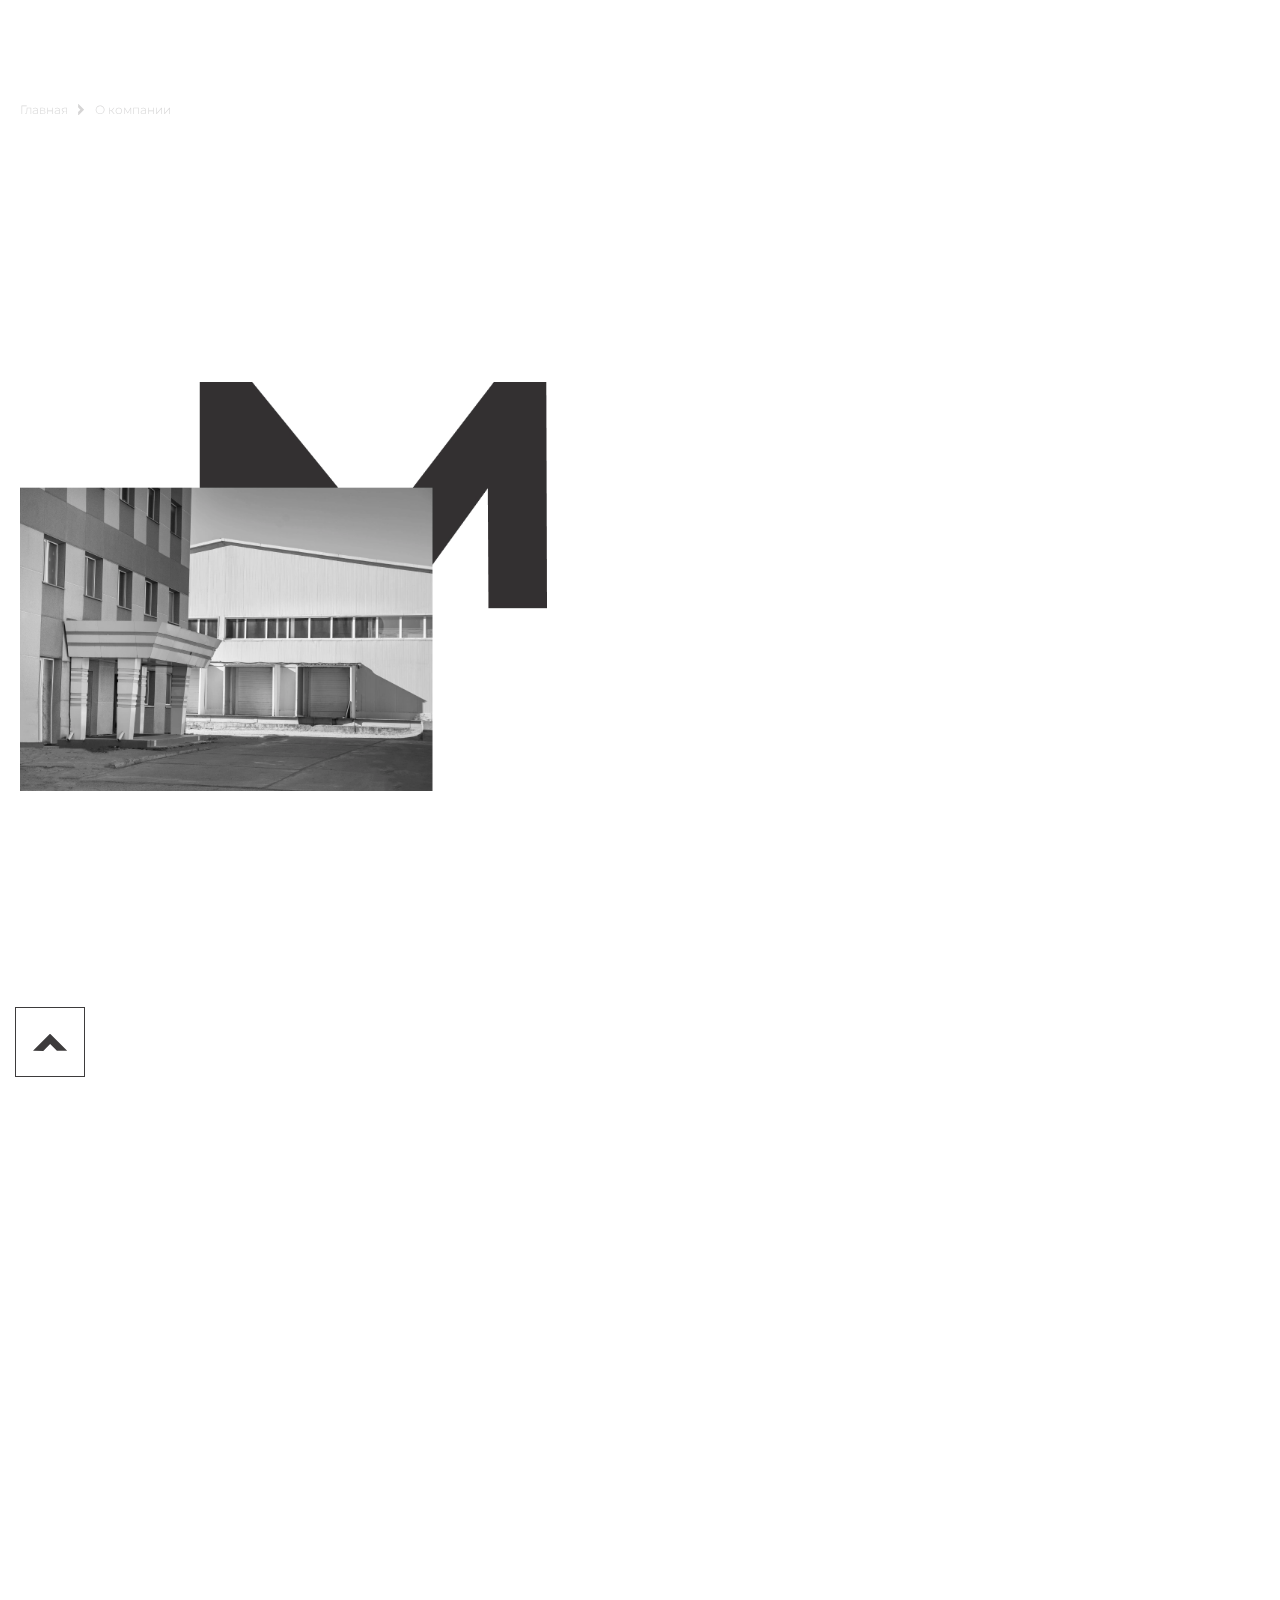
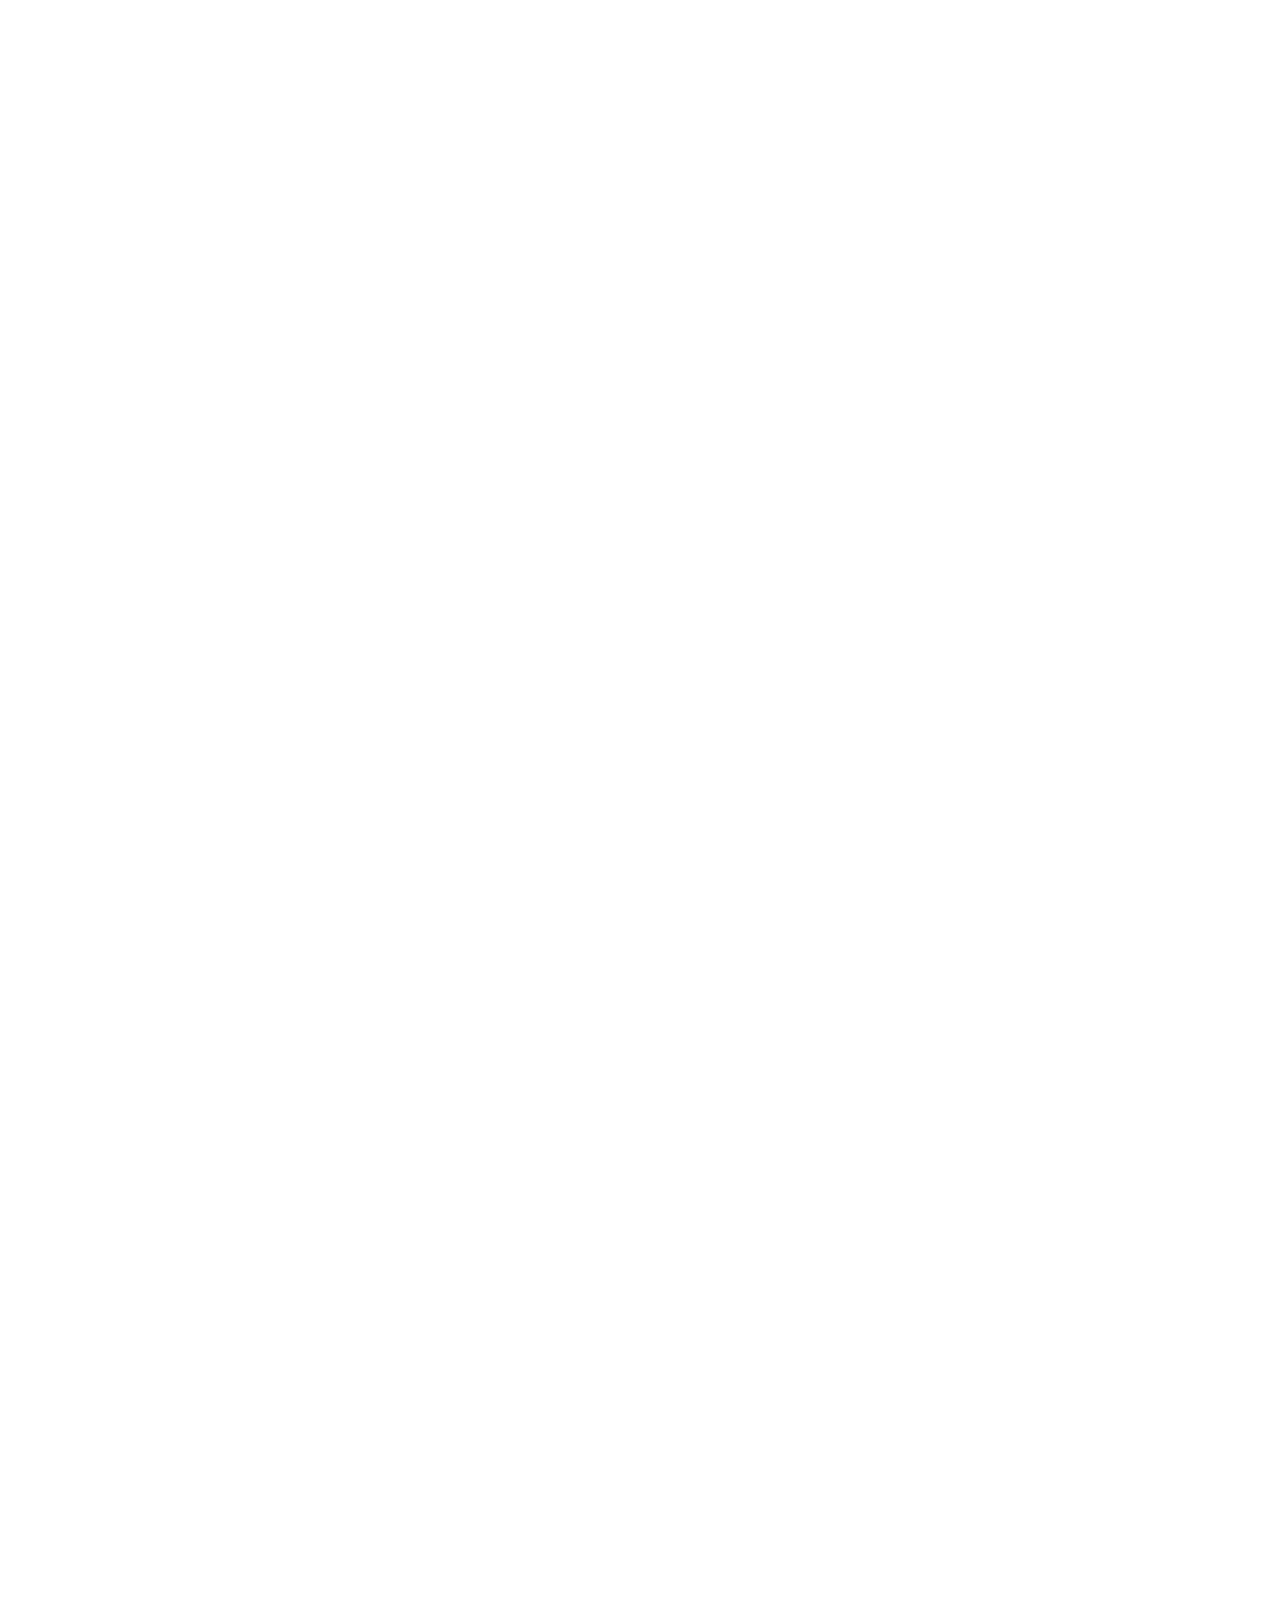
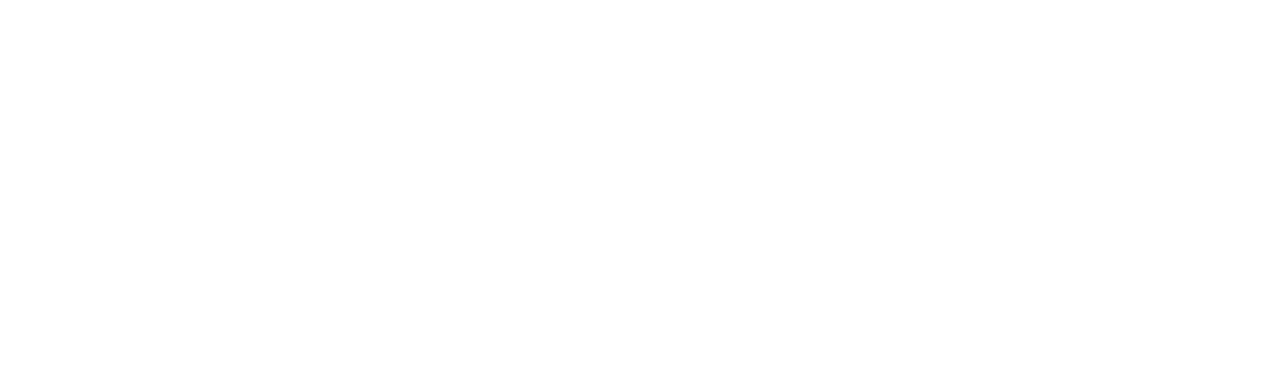
==== commit e9e042f5: "Add files via upload" ====
--- a/about.html
+++ b/about.html
@@ -13,7 +13,7 @@
 
 	<title>Marlen | Страница о компании</title>
 
-	<link rel="stylesheet" href="css/style.min.css?_v=20220329013247">
+	<link rel="stylesheet" href="css/style.min.css?_v=20220329143922">
 </head>
 
 <body>
@@ -476,7 +476,7 @@
 </a>
 	</div>
 
-	<script src="js/script.min.js?_v=20220329013247" type="module"></script>
+	<script src="js/script.min.js?_v=20220329143922" type="module"></script>
 </body>
 
 </html>--- a/css/style.min.css
+++ b/css/style.min.css
@@ -1 +1 @@
-:root{--white:#fff;--black:#000;--red:#F0544F;--gray:#E5E5E5;--gray-date:#CECDCD;--gray-300:#F4F4F4;--gray-400:#C1BDB3;--gray-500:#818181;--gray-600:#3D3B3C;--gray-700:#323031}@font-face{font-family:Montserrat;font-display:swap;src:url(../fonts/Montserrat-Bold.woff2) format("woff2"),url(../fonts/Montserrat-Bold.woff) format("woff");font-weight:700;font-style:normal}@font-face{font-family:Montserrat;font-display:swap;src:url(../fonts/Montserrat-Light.woff2) format("woff2"),url(../fonts/Montserrat-Light.woff) format("woff");font-weight:300;font-style:normal}@font-face{font-family:Montserrat;font-display:swap;src:url(../fonts/Montserrat-Regular.woff2) format("woff2"),url(../fonts/Montserrat-Regular.woff) format("woff");font-weight:400;font-style:normal}@font-face{font-family:Montserrat;font-display:swap;src:url(../fonts/Montserrat-Medium.woff2) format("woff2"),url(../fonts/Montserrat-Medium.woff) format("woff");font-weight:500;font-style:normal}@font-face{font-family:Montserrat;font-display:swap;src:url(../fonts/Montserrat-SemiBold.woff2) format("woff2"),url(../fonts/Montserrat-SemiBold.woff) format("woff");font-weight:600;font-style:normal}@font-face{font-family:swiper-icons;src:url("data:application/font-woff;charset=utf-8;base64, [base64]//wADZ2x5ZgAAAywAAADMAAAD2MHtryVoZWFkAAABbAAAADAAAAA2E2+eoWhoZWEAAAGcAAAAHwAAACQC9gDzaG10eAAAAigAAAAZAAAArgJkABFsb2NhAAAC0AAAAFoAAABaFQAUGG1heHAAAAG8AAAAHwAAACAAcABAbmFtZQAAA/gAAAE5AAACXvFdBwlwb3N0AAAFNAAAAGIAAACE5s74hXjaY2BkYGAAYpf5Hu/j+W2+MnAzMYDAzaX6QjD6/4//Bxj5GA8AuRwMYGkAPywL13jaY2BkYGA88P8Agx4j+/8fQDYfA1AEBWgDAIB2BOoAeNpjYGRgYNBh4GdgYgABEMnIABJzYNADCQAACWgAsQB42mNgYfzCOIGBlYGB0YcxjYGBwR1Kf2WQZGhhYGBiYGVmgAFGBiQQkOaawtDAoMBQxXjg/wEGPcYDDA4wNUA2CCgwsAAAO4EL6gAAeNpj2M0gyAACqxgGNWBkZ2D4/wMA+xkDdgAAAHjaY2BgYGaAYBkGRgYQiAHyGMF8FgYHIM3DwMHABGQrMOgyWDLEM1T9/w8UBfEMgLzE////P/5//f/V/xv+r4eaAAeMbAxwIUYmIMHEgKYAYjUcsDAwsLKxc3BycfPw8jEQA/[base64]/uznmfPFBNODM2K7MTQ45YEAZqGP81AmGGcF3iPqOop0r1SPTaTbVkfUe4HXj97wYE+yNwWYxwWu4v1ugWHgo3S1XdZEVqWM7ET0cfnLGxWfkgR42o2PvWrDMBSFj/IHLaF0zKjRgdiVMwScNRAoWUoH78Y2icB/yIY09An6AH2Bdu/UB+yxopYshQiEvnvu0dURgDt8QeC8PDw7Fpji3fEA4z/PEJ6YOB5hKh4dj3EvXhxPqH/SKUY3rJ7srZ4FZnh1PMAtPhwP6fl2PMJMPDgeQ4rY8YT6Gzao0eAEA409DuggmTnFnOcSCiEiLMgxCiTI6Cq5DZUd3Qmp10vO0LaLTd2cjN4fOumlc7lUYbSQcZFkutRG7g6JKZKy0RmdLY680CDnEJ+UMkpFFe1RN7nxdVpXrC4aTtnaurOnYercZg2YVmLN/d/gczfEimrE/fs/bOuq29Zmn8tloORaXgZgGa78yO9/cnXm2BpaGvq25Dv9S4E9+5SIc9PqupJKhYFSSl47+Qcr1mYNAAAAeNptw0cKwkAAAMDZJA8Q7OUJvkLsPfZ6zFVERPy8qHh2YER+3i/BP83vIBLLySsoKimrqKqpa2hp6+jq6RsYGhmbmJqZSy0sraxtbO3sHRydnEMU4uR6yx7JJXveP7WrDycAAAAAAAH//wACeNpjYGRgYOABYhkgZgJCZgZNBkYGLQZtIJsFLMYAAAw3ALgAeNolizEKgDAQBCchRbC2sFER0YD6qVQiBCv/H9ezGI6Z5XBAw8CBK/m5iQQVauVbXLnOrMZv2oLdKFa8Pjuru2hJzGabmOSLzNMzvutpB3N42mNgZGBg4GKQYzBhYMxJLMlj4GBgAYow/P/PAJJhLM6sSoWKfWCAAwDAjgbRAAB42mNgYGBkAIIbCZo5IPrmUn0hGA0AO8EFTQAA") format("woff");font-weight:400;font-style:normal}:root{--swiper-theme-color:#007aff}.swiper{margin-left:auto;margin-right:auto;position:relative;overflow:hidden;list-style:none;padding:0;z-index:1}.swiper-vertical>.swiper-wrapper{flex-direction:column}.swiper-wrapper{position:relative;width:100%;height:100%;z-index:1;display:flex;transition-property:transform;box-sizing:content-box}.swiper-android .swiper-slide,.swiper-wrapper{transform:translate3d(0,0,0)}.swiper-pointer-events{touch-action:pan-y}.swiper-pointer-events.swiper-vertical{touch-action:pan-x}.swiper-slide{flex-shrink:0;width:100%;height:100%;position:relative;transition-property:transform}.swiper-slide-invisible-blank{visibility:hidden}.swiper-autoheight,.swiper-autoheight .swiper-slide{height:auto}.swiper-autoheight .swiper-wrapper{align-items:flex-start;transition-property:transform,height}.swiper-backface-hidden .swiper-slide{transform:translateZ(0);-webkit-backface-visibility:hidden;backface-visibility:hidden}.swiper-3d,.swiper-3d.swiper-css-mode .swiper-wrapper{perspective:1200px}.swiper-3d .swiper-cube-shadow,.swiper-3d .swiper-slide,.swiper-3d .swiper-slide-shadow,.swiper-3d .swiper-slide-shadow-bottom,.swiper-3d .swiper-slide-shadow-left,.swiper-3d .swiper-slide-shadow-right,.swiper-3d .swiper-slide-shadow-top,.swiper-3d .swiper-wrapper{transform-style:preserve-3d}.swiper-3d .swiper-slide-shadow,.swiper-3d .swiper-slide-shadow-bottom,.swiper-3d .swiper-slide-shadow-left,.swiper-3d .swiper-slide-shadow-right,.swiper-3d .swiper-slide-shadow-top{position:absolute;left:0;top:0;width:100%;height:100%;pointer-events:none;z-index:10}.swiper-3d .swiper-slide-shadow{background:rgba(0,0,0,.15)}.swiper-3d .swiper-slide-shadow-left{background-image:linear-gradient(to left,rgba(0,0,0,.5),rgba(0,0,0,0))}.swiper-3d .swiper-slide-shadow-right{background-image:linear-gradient(to right,rgba(0,0,0,.5),rgba(0,0,0,0))}.swiper-3d .swiper-slide-shadow-top{background-image:linear-gradient(to top,rgba(0,0,0,.5),rgba(0,0,0,0))}.swiper-3d .swiper-slide-shadow-bottom{background-image:linear-gradient(to bottom,rgba(0,0,0,.5),rgba(0,0,0,0))}.swiper-css-mode>.swiper-wrapper{overflow:auto;scrollbar-width:none;-ms-overflow-style:none}.swiper-css-mode>.swiper-wrapper::-webkit-scrollbar{display:none}.swiper-css-mode>.swiper-wrapper>.swiper-slide{scroll-snap-align:start start}.swiper-horizontal.swiper-css-mode>.swiper-wrapper{-ms-scroll-snap-type:x mandatory;scroll-snap-type:x mandatory}.swiper-vertical.swiper-css-mode>.swiper-wrapper{-ms-scroll-snap-type:y mandatory;scroll-snap-type:y mandatory}.swiper-centered>.swiper-wrapper::before{content:"";flex-shrink:0;order:9999}.swiper-centered.swiper-horizontal>.swiper-wrapper>.swiper-slide:first-child{-webkit-margin-start:var(--swiper-centered-offset-before);margin-inline-start:var(--swiper-centered-offset-before)}.swiper-centered.swiper-horizontal>.swiper-wrapper::before{height:100%;width:var(--swiper-centered-offset-after)}.swiper-centered.swiper-vertical>.swiper-wrapper>.swiper-slide:first-child{-webkit-margin-before:var(--swiper-centered-offset-before);margin-block-start:var(--swiper-centered-offset-before)}.swiper-centered.swiper-vertical>.swiper-wrapper::before{width:100%;height:var(--swiper-centered-offset-after)}.swiper-centered>.swiper-wrapper>.swiper-slide{scroll-snap-align:center center}html{box-sizing:border-box}*,::after,::before{box-sizing:inherit}blockquote,body,dd,dl,figcaption,figure,h1,h2,h3,h4,h5,h6,ol,p,ul{margin:0}h1,h2,h3,h4,h5,h6{font-weight:inherit;font-size:inherit}button,input,textarea{font:inherit;color:inherit;background-color:transparent;border:none;padding:0;letter-spacing:inherit;border-radius:0}button,input:not([type=checkbox]):not([type=radio]),select,textarea{-webkit-appearance:none;-moz-appearance:none;appearance:none}button{cursor:pointer}textarea{resize:vertical}a{text-decoration:none;color:inherit}img{max-width:100%;display:block}li,ul{list-style:none}ol,ul{padding:0}cite{display:block;font-style:normal}address{font-style:normal}html{height:100%}body{font-family:Montserrat,sans-serif;font-style:normal;font-size:16px;font-weight:300;line-height:1.5;color:var(--gray-600);position:relative;height:100%}body ::-moz-selection{background-color:var(--red);color:var(--white)}body ::selection{background-color:var(--red);color:var(--white)}body.smooth-off{overflow-y:scroll}.viewport.smooth-off{overflow:hidden;position:fixed;height:100%;width:100%;top:0;left:0;right:0;bottom:0}a:active,button:active{transform:translate(1px,1px)}.wrapper{position:absolute;width:100%;min-height:100%;overflow:hidden;z-index:10;display:flex;flex-direction:column;-webkit-backface-visibility:hidden;backface-visibility:hidden;transform-style:preserve-3d;background-color:var(--white)}.main{flex:1 1 auto;--plug-color:var(--gray-600)}.main--page{--plug-color:var(--white)}.main::before{content:"";display:block;height:86px;width:100%;margin-bottom:-1px;background-color:var(--plug-color)}.sr-only{position:absolute;width:1px;height:1px;padding:0;margin:-1px;overflow:hidden;clip:rect(0,0,0,0);border:0}.container{max-width:1760px;width:100%;margin:0 auto;padding:0 20px}a,button,input{outline-color:transparent}a:focus-visible,button:focus-visible,input:focus-visible{outline-color:var(--gray-400)}.underline-trigger{padding-bottom:7px;margin-bottom:-7px;text-decoration:none;background-image:linear-gradient(to bottom,transparent 20%,var(--red) 21%);background-position:0 1em;background-repeat:no-repeat;background-size:0 3px}.btn{padding:15px 30px;font-size:16px;font-weight:600;line-height:1.25;text-align:center;color:var(--white);background-color:var(--red);display:block;width:-webkit-fit-content;width:-moz-fit-content;width:fit-content;transition:background-color .3s ease-in-out,color .3s ease-in-out}.title{font-size:55px;font-weight:600;line-height:1.16;color:var(--gray-600)}.title--page{font-size:65px;line-height:1.215}.title--white{color:var(--white);font-size:40px;line-height:1.225}.title--hero{font-size:48px;line-height:1.2}.title__element{display:block;width:-webkit-fit-content;width:-moz-fit-content;width:fit-content;padding:0 20px 6px;margin-left:-20px;position:relative;overflow:hidden}.title__bg{content:"";position:absolute;top:0;left:0;z-index:-1;height:100%;width:100%;background-color:var(--red)}.info-address__item{overflow:hidden;page-break-inside:avoid;-moz-column-break-inside:avoid;break-inside:avoid;break-inside:avoid-column;padding:4px;display:flex;align-items:flex-end;flex-wrap:wrap}.info-address__item:not(:last-child){margin-bottom:17px}.info-address__link{display:block;width:-webkit-fit-content;width:-moz-fit-content;width:fit-content}.info-address__text{display:inline-block}.btn-to-top{position:fixed;bottom:23px;left:15px;z-index:9990;width:70px;height:70px;border:1px solid var(--gray-600);background-color:rgba(255,255,255,.5);display:flex;justify-content:center;align-items:center;--color-arrow:var(--gray-600)}.btn-to-top::before{content:"";width:35px;height:17px;-webkit-mask:url(../images/sprite.svg#arrow-up) center/cover no-repeat;mask:url(../images/sprite.svg#arrow-up) center/cover no-repeat;background-color:var(--color-arrow);transition:background-color .3s ease-in-out}.form-box{display:flex}.form-box__column{width:50%;display:flex;flex-direction:column;justify-content:center}.form-box__column--left{border-right:1px solid var(--gray-600);padding-right:15px}.form-box__column--right{align-items:flex-end}.form-box__title{margin-bottom:23px;max-width:600px}.form-box__text{max-width:550px;width:100%;font-size:16px;line-height:1.2}.form-box__form{max-width:416px;width:100%}.form-box__inner{margin-bottom:56px}.form-box__item{position:relative}.form-box__item::before{content:"";position:absolute;top:50%;transform:translate(0,-50%);left:-50px;width:36px;height:66px;-webkit-mask:url(../images/sprite.svg#arrow-right) center/cover no-repeat;mask:url(../images/sprite.svg#arrow-right) center/cover no-repeat;background-color:var(--gray-600);opacity:0;transition:opacity .3s ease-in-out}.form-box__item--active::before{opacity:1}.form-box__input{display:block;width:100%;padding:40px 25px 25px;border-bottom:1px solid var(--gray-600);font-size:24px;line-height:1.2;outline:transparent}.form-box__input::-moz-placeholder{color:var(--gray-600);font-size:24px;line-height:1.2}.form-box__input:-ms-input-placeholder{color:var(--gray-600);font-size:24px;line-height:1.2}.form-box__input::placeholder{color:var(--gray-600);font-size:24px;line-height:1.2}.form-box__input--invalid{border-color:var(--red);color:var(--red)}.form-box__input--invalid::-moz-placeholder{color:var(--red)}.form-box__input--invalid:-ms-input-placeholder{color:var(--red)}.form-box__input--invalid::placeholder{color:var(--red)}.form-box__error{position:absolute;width:100%;left:0;bottom:-20px;color:var(--red);font-size:12px}.form-box__agreement{margin-bottom:34px;font-size:12px;line-height:1.25}.form-box__btn{width:100%}.breadcrumbs{padding-top:47px;padding-bottom:35px;font-size:12px}.breadcrumbs__list{display:flex;align-items:center;flex-wrap:wrap}.breadcrumbs__item:not(:last-child){margin-right:11px}.breadcrumbs__item:not(:last-child){display:flex;align-items:center}.breadcrumbs__item:not(:last-child)::after{content:"";margin-left:10px;min-width:6px;width:6px;height:12px;-webkit-mask:url(../images/sprite.svg#arrow-right) center/cover no-repeat;mask:url(../images/sprite.svg#arrow-right) center/cover no-repeat;background-color:var(--gray-600)}.breadcrumbs__item:not(:last-child) .breadcrumbs__link{position:relative}.breadcrumbs__link{display:inline-block}.title-page__container{position:relative;padding-bottom:36px}.title-page__container--news-page{display:flex;justify-content:space-between;align-items:flex-end}.title-page__title--news-page{max-width:1255px;margin-right:15px}.title-page__date{font-size:65px;font-weight:700;color:var(--gray)}.title-page__line{position:absolute;bottom:0;left:20px;right:20px;width:calc(100% - 40px);height:2px;background-color:var(--gray-500)}.hero-page{height:calc(100vh - 292px)}.hero-page__container{height:100%}.hero-page__title{margin-bottom:45px}.hero-page__wrapper{display:flex;height:100%}.hero-page__image-box{width:50%;height:100%;display:flex;align-items:center}.hero-page__img{width:85%;height:100%;-o-object-fit:contain;object-fit:contain;-o-object-position:center;object-position:center}.hero-page__info{width:50%;display:flex;flex-direction:column;justify-content:center}.hero-page__text{max-width:670px;width:100%;margin-bottom:37px}.hero-page__text p:not(:last-child){margin-bottom:30px}.popup{position:fixed;top:0;left:0;z-index:9998;width:100%;background-color:var(--gray-400);padding-top:85px;pointer-events:none;opacity:0;height:100%}.popup--active{pointer-events:all;opacity:1}.popup__container{height:100%;max-width:1400px}.popup__inner{height:100%}.carousel-box{position:relative;width:1016px;padding-right:83px;padding-left:83px;height:320px}.carousel-box__slider{width:100%;height:100%}.carousel-box__item{position:relative}.carousel-box__link{display:block;width:100%;height:100%;position:absolute;z-index:2}.carousel-box__img{position:absolute;top:0;left:0;width:100%;height:100%;-o-object-fit:cover;object-fit:cover}.carousel-box__btn{position:absolute;display:block;top:calc(50% - 33px);z-index:10;width:33px;height:66px;--color-btn:var(--red)}.carousel-box__btn::before{content:"";position:absolute;top:0;left:0;z-index:2;width:100%;height:100%;background-color:var(--color-btn);transition:background-color .3s ease-in-out}.carousel-box__btn--prev{left:0}.carousel-box__btn--prev::before{-webkit-mask:url(../images/sprite.svg#arrow-left) center/cover no-repeat;mask:url(../images/sprite.svg#arrow-left) center/cover no-repeat}.carousel-box__btn--next{right:0}.carousel-box__btn--next::before{-webkit-mask:url(../images/sprite.svg#arrow-right) center/cover no-repeat;mask:url(../images/sprite.svg#arrow-right) center/cover no-repeat}.carousel-box__btn--disabled{opacity:.5;cursor:auto}.carousel-box__btn-text{position:absolute;top:3px;right:100%;margin-right:15px;font-size:14px}.popup-delivery{position:fixed;z-index:9999;width:100vw;height:100%;background-color:rgba(0,0,0,.8);display:flex;align-items:center;justify-content:center;padding:20px;opacity:0;pointer-events:none}.popup-delivery--open{opacity:1;pointer-events:all}.popup-delivery__container{max-width:1200px;padding:0 50px;position:relative;height:100%}.popup-delivery__box{height:100%;display:flex;align-items:center}.popup-delivery__img{width:100%;height:100%;-o-object-fit:contain;object-fit:contain}.popup-delivery__btn{position:absolute;display:block;top:calc(50% - 33px);z-index:10;width:33px;height:66px;--color-btn:var(--red)}.popup-delivery__btn::before{content:"";position:absolute;top:0;left:0;z-index:2;width:100%;height:100%;background-color:var(--color-btn);transition:background-color .3s ease-in-out}.popup-delivery__btn--prev{left:0}.popup-delivery__btn--prev::before{-webkit-mask:url(../images/sprite.svg#arrow-left) center/cover no-repeat;mask:url(../images/sprite.svg#arrow-left) center/cover no-repeat}.popup-delivery__btn--next{right:0}.popup-delivery__btn--next::before{-webkit-mask:url(../images/sprite.svg#arrow-right) center/cover no-repeat;mask:url(../images/sprite.svg#arrow-right) center/cover no-repeat}.popup-delivery__btn--disabled{opacity:.5;cursor:auto}.popup-delivery__close{position:absolute;top:0;right:0;z-index:2;width:20px;height:20px;--color-btn:var(--red)}.popup-delivery__close::after,.popup-delivery__close::before{content:"";position:absolute;top:50%;transform:translate(0,-50%);left:0;z-index:2;width:25px;height:4px;background-color:var(--color-btn);transition:background-color .3s ease-in-out}.popup-delivery__close::before{transform:rotate(45deg)}.popup-delivery__close::after{transform:rotate(-45deg)}.popup-branches{position:fixed;top:0;left:0;z-index:9998;width:100vw;height:100%;opacity:0;pointer-events:none;background-color:var(--gray-400)}.popup-branches--open{pointer-events:all;opacity:1}.popup-branches__item{padding-top:37px;position:absolute;top:0;left:0;width:100%;height:100%;padding-top:66px;display:none}.popup-branches__item--active{display:block}.popup-branches__container{padding:0}.popup-branches__title{font-size:24px;font-weight:600;margin-bottom:35px;padding:0 20px}.popup-branches__content{padding:0 20px 35px;border-bottom:1px solid var(--gray-600);margin-bottom:27px}.popup-branches__content p:not(:last-child){margin-bottom:15px}.popup-branches__list{padding:0 20px}.popup-branches__row{padding-left:27px}.popup-branches__row:not(:last-child){margin-bottom:9px}.popup-branches__link{font-size:14px;line-height:1.7;position:relative}.popup-branches__link::before{content:"";position:absolute;top:50%;transform:translate(0,-50%)}.popup-branches__link--address::before{left:-27px;width:15px;height:15px;-webkit-mask:url(../images/sprite.svg#address) center/contain no-repeat;mask:url(../images/sprite.svg#address) center/contain no-repeat;background-color:var(--red)}.popup-branches__link--email::before{left:-25px;width:12px;height:12px;-webkit-mask:url(../images/sprite.svg#mail) center/cover no-repeat;mask:url(../images/sprite.svg#mail) center/cover no-repeat;background-color:var(--red)}.header{position:fixed;top:0;left:0;z-index:9999;width:100vw;padding:25px 0;line-height:1.25;transition:background-color .3s ease-in-out}.header--gray{background-color:var(--gray-600);--color:var(--white);--burger-color:var(--white);--hover-color-line:var(--white);--hover-color-profile:var(--gray-300)}.header--fixed,.header--white{background-color:var(--white);--color:var(--gray-600);--burger-color:var(--gray-600);--hover-color-line:var(--gray-600);--hover-color-profile:var(--gray-600)}.header--fixed .header__logo-img--white,.header--white .header__logo-img--white{display:none}.header--fixed .header__logo-img--black,.header--white .header__logo-img--black{display:block}.header.open-menu{background-color:var(--gray-400)}.header.open-menu .header__list,.header.open-menu .header__logo{opacity:0;pointer-events:none}.header.open-menu .header__line{background-color:var(--gray-600)}.header.open-menu .header-contacts__link{opacity:0;pointer-events:none}.header.open-menu .header-buttons__btn--profile{opacity:0;pointer-events:none}.header.open-popup{background-color:var(--gray-400)}.header.open-popup .header__list,.header.open-popup .header__logo{opacity:0;pointer-events:none}.header.open-popup .header__line{background-color:var(--gray-600)}.header.open-popup .header-contacts__link{opacity:0;pointer-events:none}.header.open-popup .header-buttons__item--close{display:block}.header.open-popup .header-buttons__btn{opacity:0;pointer-events:none}.header.open-popup .header-buttons__btn--close{opacity:1;pointer-events:all}.header__container{max-width:1920px;padding:0 40px 0 32px;position:relative}.header__nav{display:flex;justify-content:space-between;align-items:center}.header__logo{margin-top:-20px;margin-right:15px;max-width:194px;width:100%;transition:opacity .3s ease-in-out}.header__logo-img{width:100%}.header__list{display:flex;flex-wrap:wrap;margin-right:15px}.header__item:not(:last-child){margin-right:25px}.header__link{color:var(--color)}.header__inner{display:flex;align-items:center}.header__line{display:block;position:absolute;bottom:0;left:0;width:100%;height:1px;background-color:var(--white)}.header-contacts{display:flex;margin-right:42px;transition:opacity .3s ease-in-out}.header-contacts__item:not(:last-child){margin-right:28px}.header-contacts__link{white-space:nowrap;color:var(--color)}.header-buttons{display:flex;align-items:center}.header-buttons__item:not(:last-child){margin-right:39px}.header-buttons__item--close{position:absolute;top:50%;right:40px;z-index:2;transform:translate(0,-50%);margin-right:0!important;display:none}.header-buttons__btn--profile{width:21px;height:25px;display:flex;align-items:center;justify-content:center;transition:opacity .3s ease-in-out}.header-buttons__btn--profile::before{content:"";width:21px;height:25px;-webkit-mask:url(../images/sprite.svg#profile) center/cover no-repeat;mask:url(../images/sprite.svg#profile) center/cover no-repeat;background-color:var(--red);transition:background-color .3s ease-in-out}.header-buttons__btn--close{width:22px;height:22px;position:relative}.header-buttons__btn--close::after,.header-buttons__btn--close::before{content:"";position:absolute;left:0;top:9px;width:100%;height:4px;background-color:var(--gray-600)}.header-buttons__btn--close::before{transform:rotate(45deg)}.header-buttons__btn--close::after{transform:rotate(-45deg)}.burger{position:relative;width:22px;height:22px;display:flex;flex-direction:column}.burger__line{top:calc(50% - 2px);pointer-events:none}.burger::after,.burger::before,.burger__line{position:absolute;right:0;width:100%;height:4px;background-color:var(--burger-color);transition:background-color .3s ease-in-out,transform .3s ease-in-out,top .3s ease-in-out,bottom .3s ease-in-out,opacity .3s ease-in-out}.burger::after,.burger::before{content:""}.burger::before{top:0}.burger::after{bottom:0}.burger--active .burger__line{opacity:0}.burger--active::after,.burger--active::before{background-color:var(--gray-600)}.burger--active::before{transform:rotate(-45deg);top:calc(50% - 2px)}.burger--active::after{transform:rotate(45deg);bottom:calc(50% - 2px)}.section-form__line{display:block;width:100%;height:1px;background-color:var(--gray-600)}.section-form__inner{height:100%;max-width:1500px;padding:0 50px;width:100%;margin:0 auto}.section-form__column{padding-top:123px;padding-bottom:97px}.section-files{margin-bottom:190px}.section-files--reverse .section-files__img{left:auto;right:-20px}.section-files--reverse .section-files__info{margin-left:142px}.section-files__container{background-color:var(--gray-300);overflow:hidden}.section-files__wrapper{padding-top:90px;padding-bottom:90px;display:flex;position:relative}.section-files__img{width:650px;height:calc(100% + 100px);position:absolute;top:0;left:-20px;background-repeat:no-repeat;background-size:cover;background-position:left top}.section-files__info{width:50%;margin-left:auto;position:relative;z-index:1}.section-files__title{font-size:24px;font-weight:600;line-height:1.4;max-width:622px;margin-bottom:43px}.footer{background-color:var(--gray-600);color:var(--white);line-height:1.25}.footer__top{display:flex;padding:86px 0 109px}.footer__info{max-width:413px;margin-right:30px}.footer__logo{display:block;max-width:300px;width:100%;margin-top:-28px;margin-bottom:42px}.footer__logo-img{width:100%}.footer__list{-moz-column-count:2;column-count:2;margin-top:-5px;-moz-column-gap:143px;column-gap:143px;margin-right:180px;margin-left:auto}.footer__item{margin-bottom:20px;padding-top:5px}.footer__link{display:block;width:-webkit-fit-content;width:-moz-fit-content;width:fit-content}.footer__address{max-width:413px;width:100%}.footer__bottom{display:flex;align-items:center;width:100%;padding-bottom:59px;padding-right:204px;color:var(--gray-500);font-size:12px}.footer__copy{margin-right:15px}.footer__privacy{white-space:nowrap;margin-left:auto;margin-right:91px}.footer__dev{max-width:210px;width:100%}.footer__dev-img{width:100%}.menu{position:fixed;top:0;left:0;width:100%;height:100%;z-index:9997;background-color:var(--gray-400);padding-top:85px;pointer-events:none;opacity:0}.menu--active{pointer-events:all;opacity:1}.menu__container{display:flex;height:100%}.menu__column{width:50%;padding-bottom:73px;display:flex;flex-direction:column}.menu__column:not(:last-child){border-right:1px solid var(--gray-600)}.menu__column--left{padding:30px 30px 73px}.menu__image-list{position:relative;max-width:760px;width:100%;height:100%;margin:0 auto}.menu__image-item{position:absolute;top:50%;transform:translate(0,-50%);left:0;opacity:0;width:100%;height:100%;transition:opacity .3s;display:flex;align-items:center}.menu__image-item--active{opacity:1}.menu__img{height:100%;-o-object-fit:contain;object-fit:contain;-o-object-position:center;object-position:center}.menu__list{max-width:784px;width:100%;margin:auto 0;margin-left:auto;padding-left:80px;max-height:610px;min-height:250px;overflow-y:auto;padding-right:20px;scrollbar-color:var(--gray-600) transparent;scrollbar-width:thin}.menu__list::-webkit-scrollbar{width:3px;background:0 0}.menu__list::-webkit-scrollbar-track{background:0 0}.menu__list::-webkit-scrollbar-thumb{background-color:var(--gray-600);border-radius:10px}.menu__item:not(:last-child){border-bottom:1px solid var(--gray-600)}.menu__link{display:block;width:100%;text-transform:uppercase;font-size:24px;line-height:1.22;padding-top:20px;padding-bottom:50px;position:relative}.menu__link::before{content:"";position:absolute;left:-65px;top:5px;width:36px;height:66px;-webkit-mask:url(../images/sprite.svg#arrow-right) center/cover no-repeat;mask:url(../images/sprite.svg#arrow-right) center/cover no-repeat;background-color:var(--red);opacity:0;transition:opacity .5s ease-in-out}.menu__logo{max-width:357px;width:100%}.menu__logo-img{width:100%}.menu__address{max-width:784px;width:100%;margin-bottom:-15px;margin-left:auto;padding-left:80px}.menu__address .info-address__list{-moz-column-count:2;column-count:2}.menu__address .info-address__text--title{font-size:24px;line-height:1;text-transform:uppercase}.brands{margin-bottom:190px}.brands__title{max-width:1400px;font-size:48px;text-transform:uppercase;font-weight:600;line-height:1.22;margin-bottom:120px;padding-top:31px}.brands__buttons{display:flex;justify-content:flex-end;margin-bottom:50px}.brands__btn{width:32px;height:64px;position:relative}.brands__btn::before{content:"";background-color:var(--red);width:32px;height:100%;position:absolute;top:0;right:0;transition:background-color .3s}.brands__btn--prev{margin-right:33px}.brands__btn--prev::before{-webkit-mask:url(../images/sprite.svg#arrow-left) center/cover no-repeat;mask:url(../images/sprite.svg#arrow-left) center/cover no-repeat}.brands__btn--next::before{-webkit-mask:url(../images/sprite.svg#arrow-right) center/cover no-repeat;mask:url(../images/sprite.svg#arrow-right) center/cover no-repeat}.brands__btn-text{font-size:14px;line-height:1.2;position:absolute;top:50%;transform:translate(0,-50%);left:0;pointer-events:none}.brands__item{margin-bottom:50px}.brands-slider{display:none;flex-wrap:wrap;max-height:453px}.brands-slider.active{display:flex}.brands-slider__item{flex:1 0 245px;height:150px;display:flex;padding:24px;align-items:center;justify-content:center;border-top:1px solid var(--gray-600);border-right:1px solid var(--gray-600)}.brands-slider__img{display:block}.message-complete{position:fixed;right:-100%;bottom:59px;z-index:9999;background-color:var(--gray-400);padding:66px 41px 46px 45px;display:flex;align-items:center;opacity:0;transition:right .5s ease-in,opacity .5s ease-in}.message-complete--active{opacity:1;right:0}.message-complete::before{content:"";width:82px;height:54px;-webkit-mask:url(../images/sprite.svg#check) center/cover no-repeat;mask:url(../images/sprite.svg#check) center/cover no-repeat;background-color:var(--gray-600);margin-right:51px}.message-complete__text{font-size:16px;margin-right:39px}.message-complete__btn{width:20px;height:20px;position:relative;--bg-color:var(--gray-600)}.message-complete__btn::after,.message-complete__btn::before{content:"";position:absolute;top:calc(50% - 2px);left:0;width:25px;height:4px;background-color:var(--bg-color);transition:background-color .3s ease-in-out}.message-complete__btn::before{transform:rotate(45deg)}.message-complete__btn::after{transform:rotate(-45deg)}.history{padding-top:80px;margin-bottom:190px}.history--logistics{background-color:var(--gray-300);margin-top:80px;padding-bottom:162px}.history--logistics .history__item{overflow:hidden;--padding-top:30px}.history--logistics .history__item:not(:last-child){margin-bottom:55px}.history--logistics .history__title{max-width:260px}.history__container{display:flex}.history__inner{width:100%}.history__item{display:flex;justify-content:space-between;align-items:flex-start;--padding-top:20px}.history__item:not(:first-child){--padding-top:80px}.history__image{max-width:370px;width:100%;margin-right:15px}.history__date{max-width:412px;width:100%;display:block;border-bottom:1px solid var(--gray-600);padding-bottom:23px;position:relative;margin-bottom:115px;margin-right:20px}.history__date::before{content:"";position:absolute;bottom:0;transform:translate(0,50%);right:-15px;width:33px;height:66px;-webkit-mask:url(../images/sprite.svg#arrow-right) center/cover no-repeat;mask:url(../images/sprite.svg#arrow-right) center/cover no-repeat;background-color:var(--gray-600)}.history__geography{position:relative;max-width:317px;width:100%;height:256px;display:flex;justify-content:center;align-items:center;margin-left:90px;margin-right:20px}.history__geography::before{content:"";width:90px;height:90px;position:absolute;left:-10px;top:95px;background-color:var(--gray-600);transform:rotate(43deg)}.history__geography::after{content:"";width:136px;height:136px;border-radius:50%;position:absolute;top:-5px;left:156px;z-index:-1;background-color:var(--red)}.history__decor{position:absolute;bottom:36px;left:55px;z-index:0;height:0;width:230px;border-top:134px solid var(--gray-300);border-left:50px solid transparent;border-right:50px solid transparent;transform:rotate(-29deg)}.history__decor::before{content:"";width:0;height:0;position:absolute;right:-50px;bottom:133.5px;border-left:115px solid transparent;border-right:115px solid transparent;border-bottom:79px solid var(--gray-300)}.history__geography-text{white-space:nowrap;display:block;position:relative;z-index:1;max-width:135px}.history__info{max-width:1132px;width:100%;display:flex;justify-content:space-between}.history__title{font-size:24px;font-weight:400;line-height:1.22;text-transform:uppercase;max-width:396px;width:100%;margin-right:15px;padding-top:var(--padding-top)}.history__text{max-width:554px;width:100%;padding-top:var(--padding-top)}.hero-carousel{height:calc(100vh - 85px);background-color:var(--gray-600);position:relative}.hero-carousel__container{box-sizing:border-box;display:flex;justify-content:space-between;height:100%}.hero-carousel__info{max-width:740px;width:100%;color:var(--white);display:flex;flex-direction:column;height:100%;justify-content:center;padding-bottom:160px}.hero-carousel__title{margin-bottom:46px}.hero-carousel__note{margin-bottom:31px;position:relative;display:block;width:-webkit-fit-content;width:-moz-fit-content;width:fit-content;overflow:hidden}.hero-carousel__note-line{position:absolute;bottom:0;left:0;width:100%;height:2px;background-color:var(--red)}.hero-carousel__descr{margin-bottom:48px}.hero-carousel__img{max-width:900px;width:100%;height:100%;padding-bottom:160px;background-repeat:no-repeat;background-size:contain;background-position:bottom center}.hero-carousel__management{position:absolute;bottom:72px;left:0;width:100%;z-index:2;color:var(--white)}.hero-carousel__management-container{display:flex;align-items:center}.hero-carousel__arrow{font-size:12px;line-height:2;display:flex;flex-direction:row-reverse;align-items:center;margin-right:30px}.hero-carousel__arrow::before{content:"";width:6px;height:12px;-webkit-mask:url(../images/sprite.svg#arrow-right) center/cover no-repeat;mask:url(../images/sprite.svg#arrow-right) center/cover no-repeat;background-color:var(--white);margin-left:12px}.hero-carousel__pagination{display:flex}.hero-carousel__bullet{display:block;flex:0 0 93px;height:10px;background-color:var(--gray-400);opacity:.2}.hero-carousel__bullet:not(:last-child){margin-right:21px}.hero-carousel__bullet--active{opacity:1}.benefits{padding-top:187px;padding-bottom:136px}.benefits__title{margin-bottom:73px}.benefits__inner{display:flex;flex-wrap:wrap}.benefits__item{flex:1 0 20%;display:flex;flex-direction:column;padding:43px 25px 64px;border-top:1px solid var(--gray-600);border-right:1px solid var(--gray-600)}.benefits__name{font-size:26px;line-height:1.19;font-weight:700;margin-bottom:55px}.benefits__descr{margin-bottom:47px}.benefits__icon{height:176px;background-repeat:no-repeat;background-size:contain;background-position:center;margin-top:auto;transition:filter .3s ease-in-out}.about{overflow-x:hidden;display:flex;background-color:var(--gray-300)}.about__image-box{flex:0 0 50vw;background-color:var(--gray-600);position:relative;overflow:hidden;background-image:url(../images/about/decor-bg.svg);background-repeat:no-repeat;background-position:left -20px top 80px}.about__image{height:120%;width:100%;background-repeat:no-repeat;background-size:contain;background-position:75% bottom;z-index:1;position:absolute;top:0;left:0}.about__wrapper{flex:0 0 100vw;transform:translate(-50vw,0)}.about__content{max-width:50%;margin-left:auto;padding-top:129px;padding-bottom:129px;padding-left:15px}.about__info{max-width:560px;margin:0 auto}.about__info :last-child{margin-bottom:0}.about__title{margin-bottom:51px}.about__text{margin-bottom:47px}.about__text p:not(:last-child){margin-bottom:25px}.indicators{padding-top:150px;padding-bottom:150px}.indicators__inner{display:flex;flex-wrap:wrap}.indicators__line{position:absolute;top:calc(50% - 10px);left:0;width:100%;height:1px;background-color:var(--gray-600)}.indicators__item{width:33.3333333333%;padding-top:40px;padding-bottom:40px}.indicators__item:not(:first-child){padding-right:20px}.indicators__number{font-size:72px;line-height:1.22;font-weight:700;margin-bottom:1px}.indicators__text{line-height:1.25}.in-branch__title{margin-bottom:60px}.in-branch__inner{display:flex;flex-wrap:wrap;margin-left:-21px}.in-branch__item{width:calc(25% - 21px);margin-left:21px;display:flex;flex-direction:column;justify-content:space-between}.in-branch__item:nth-child(even){border-left:1px solid var(--gray-600);border-right:1px solid var(--gray-600)}.in-branch__item:nth-child(even) .in-branch__image-box{padding-bottom:113.55%}.in-branch__item:nth-child(even) .in-branch__text{padding:29px 25px}.in-branch__item:nth-child(odd) .in-branch__image-box{padding-bottom:135.45%}.in-branch__image-box{position:relative}.in-branch__img{position:absolute;top:0;left:0;width:100%;height:100%;-o-object-fit:cover;object-fit:cover}.in-branch__text{padding:29px 0;font-size:26px;font-weight:600;line-height:1.38}.branches__container{padding-top:190px;padding-bottom:75px}.branches__wrapper{max-width:1920px;width:100%;margin:0 auto;height:787px;display:flex}.branches__inner{height:100%}.branches__btn{padding:22px 20px;font-size:18px;line-height:1.22;font-weight:600;width:100%;background-color:var(--gray-400);display:flex;justify-content:space-between}.branches__btn::after{content:"";width:30px;height:15px;-webkit-mask:url(../images/sprite.svg#arrow-up) center/cover no-repeat;mask:url(../images/sprite.svg#arrow-up) center/cover no-repeat;background-color:var(--red);transition:transform .2s ease-in-out}.branches__btn--active::after{transform:rotate(180deg) translate(0,-50%)}.branches__list{max-width:545px;width:100%;height:100%;overflow-y:auto;scrollbar-color:var(--gray-600) var(--white);scrollbar-width:thin}.branches__list::-webkit-scrollbar{width:10px;background:var(--white)}.branches__list::-webkit-scrollbar-track{background:var(--white)}.branches__list::-webkit-scrollbar-thumb{background-color:var(--gray-600);border-radius:0}.branches__item{padding-top:53px;padding-right:100px;padding-bottom:53px;padding-left:100px;background-color:var(--gray-300);border-bottom:1px solid var(--gray-600);position:relative;transition:transform .3s ease-out,background-color .3s ease-in-out}.branches__item--active{background-color:var(--gray-600);color:var(--white)}.branches__link{position:absolute;top:0;left:0;z-index:1;width:100%;height:100%}.branches__link:active{transform:none}.branches__city{font-size:26px;font-weight:600;line-height:1.2;margin-bottom:30px}.branches__address-item:not(:last-child){margin-bottom:12px}.branches__map-box{max-width:1385px;width:100%;height:100%;position:relative}.branches .gm-style .gm-style-iw-c{padding:0;border-radius:0;box-shadow:none;background-color:var(--gray-600);color:var(--white);transform:translate3d(-20px,-100%,0)}.branches .gm-ui-hover-effect{display:none!important}.branches .gm-style .gm-style-iw-t::after{display:none}.branches .gm-style-iw-d{overflow:visible!important}.marker{padding:15px 30px;max-width:360px;width:100%}.marker__name{font-size:28px;font-weight:600;line-height:1.1;width:100%;text-align:left}.marker__content{display:none}.marker p{padding-left:40px;font-size:16px;line-height:1.5}.marker p:not(:last-child){margin-bottom:10px}.marker p:last-child{margin-bottom:25px}.marker strong{line-height:1;font-weight:600;font-size:24px;margin-right:5px}.marker__list{display:none;padding-top:24px;border-top:1px solid var(--white);font-size:16px;line-height:1.5}.why-us{padding-top:40px;padding-bottom:189px}.why-us__title{max-width:1000px}.why-us__wrapper{display:flex;flex-wrap:wrap;margin-left:-34px;position:relative}.why-us__line{position:absolute;top:calc(50% - 10px);left:34px;width:calc(100% - 34px);height:1px;background-color:var(--gray-600)}.why-us__item{padding-top:90px;padding-bottom:50px;margin-left:34px;width:calc(25% - 34px);display:flex;flex-direction:column;justify-content:space-between}.why-us__text{font-size:16px;line-height:1.25;margin-bottom:30px}.why-us__image-box{position:relative;width:100%;padding-bottom:32.4%}.why-us__img{position:absolute;top:0;left:0;width:100%;height:100%;-o-object-fit:cover;object-fit:cover}.why-us-buyers{margin-bottom:177px}.why-us-buyers__title{max-width:890px;margin-bottom:90px}.why-us-buyers__wrapper{display:flex;flex-wrap:wrap;justify-content:center;margin-left:-18px;row-gap:53px}.why-us-buyers__item{flex:1 0 330px;max-width:416px;padding-top:29px;border-top:1px solid var(--gray-600);margin-left:18px;display:flex;align-items:center}.why-us-buyers__img{display:block;width:89px;height:70px;margin-right:45px}.why-us-buyers__icon{width:100%;height:100%}.why-us-buyers__text{font-size:16px}.range{margin-bottom:190px}.range__title{margin-bottom:91px}.range__wrapper{display:flex}.range__inner{display:flex;flex-wrap:wrap;margin-right:25px;max-width:1155px;width:100%}.range__item{width:50%;border-right:1px solid var(--gray-600);border-top:1px solid var(--gray-600)}.range__link{padding-top:27px;padding-bottom:27px;padding-right:28px;padding-left:28px;display:flex;align-items:center;justify-content:space-between;font-size:24px;font-weight:600;line-height:1.2;transition:background-color .3s ease-in-out,color .3s ease-in-out;width:100%;text-align:left}.range__link::after{content:"";min-width:33px;height:66px;-webkit-mask:url(../images/sprite.svg#arrow-right) center/cover no-repeat;mask:url(../images/sprite.svg#arrow-right) center/cover no-repeat;background-color:var(--red);margin-left:10px;opacity:0;transition:opacity .3s ease-in}.range__link--active{background-color:var(--gray-600);color:var(--white)}.range__link--active::after{opacity:1}.range__image-box{height:120px;display:none;position:relative;background-color:var(--gray)}.range__img{position:absolute;top:0;left:0;width:100%;height:100%;-o-object-fit:contain;object-fit:contain}.range-images{max-width:533px;width:100%;background-color:var(--gray);position:relative}.range-images__item{position:absolute;top:0;left:0;width:100%;height:100%;display:flex;align-items:center;justify-content:center;opacity:0;overflow:hidden;transition:opacity .3s ease-in-out}.range-images__item--active{opacity:1}.range-images__img{width:80%;margin:0 auto}.popup-slider{position:fixed;top:0;left:0;z-index:9999;width:100vw;background-color:var(--gray);height:100%;pointer-events:none;opacity:0}.popup-slider--open{pointer-events:all;opacity:1}.popup-slider__inner{height:100%;box-sizing:border-box}.popup-slider__container{display:flex;align-items:center;justify-content:space-between;height:100%}.popup-slider__image-box{max-width:700px;width:100%;height:100%;display:flex;align-items:center;justify-content:center;padding-left:100px;margin-right:15px}.popup-slider__img{width:100%;height:100%;-o-object-fit:contain;object-fit:contain}.popup-slider__info{max-width:1000px;width:100%;padding-right:130px}.popup-slider__info ul:not([class]){margin-bottom:40px;padding-left:20px}.popup-slider__info li:not([class]){list-style:outside;font-size:16px}.popup-slider__info li:not([class]):not(:last-child){margin-bottom:4px}.popup-slider__name{font-size:36px;font-weight:700;line-height:1.22;margin-bottom:31px}.popup-slider__btn{position:absolute;display:block;top:calc(50% - 33px);z-index:10;width:33px;height:66px;--color-btn:var(--red)}.popup-slider__btn::before{content:"";position:absolute;top:0;right:0;z-index:2;width:33px;height:100%;background-color:var(--color-btn);transition:background-color .3s ease-in-out}.popup-slider__btn--prev{left:34px}.popup-slider__btn--prev::before{-webkit-mask:url(../images/sprite.svg#arrow-left) center/cover no-repeat;mask:url(../images/sprite.svg#arrow-left) center/cover no-repeat}.popup-slider__btn--next{right:34px;padding-left:100px}.popup-slider__btn--next::before{-webkit-mask:url(../images/sprite.svg#arrow-right) center/cover no-repeat;mask:url(../images/sprite.svg#arrow-right) center/cover no-repeat}.popup-slider__btn--next::after{content:"";width:44px;height:125px;position:absolute;left:0;top:-30px;z-index:11;background-image:url(../images/sprite.svg#see-next);background-repeat:no-repeat;background-size:cover;background-position:center}.popup-slider__btn-text{position:absolute;top:50%;left:0;transform:translate(0,-50%);color:var(--white);font-size:14px;pointer-events:none}.popup-slider__close{position:absolute;top:30px;right:40px;z-index:2;width:20px;height:20px;--color-btn:var(--gray-600)}.popup-slider__close::after,.popup-slider__close::before{content:"";position:absolute;top:50%;transform:translate(0,-50%);left:0;z-index:2;width:25px;height:4px;background-color:var(--color-btn);transition:background-color .3s ease-in-out}.popup-slider__close::before{transform:rotate(45deg)}.popup-slider__close::after{transform:rotate(-45deg)}.popap-images{display:flex;flex-wrap:wrap}.popap-images__item{width:20%;border-top:1px solid var(--gray-600);border-right:1px solid var(--gray-600);padding:15px 18px;display:flex;align-items:center;justify-content:center;height:88px}.popap-images__img{height:80px;-o-object-fit:contain;object-fit:contain}.delivery{padding-top:120px;padding-bottom:120px;background-color:var(--gray-300)}.delivery__container{display:flex;justify-content:space-between}.delivery__info{max-width:560px;width:100%;margin-right:15px}.delivery__title{margin-bottom:45px}.pay-system{padding-top:185px;padding-bottom:140px}.pay-system__container{display:flex;justify-content:space-between}.pay-system__decor{display:block;max-width:417px;width:100%;height:190px;margin-right:30px;position:relative}.pay-system__decor::before{content:"";position:absolute;top:-75px;left:32px;width:100%;height:100%;background-image:url(../images/decor-pay-system.svg);background-repeat:no-repeat;background-size:contain;background-position:center center}.pay-system__wrapper{max-width:1139px;width:100%;display:flex;justify-content:space-between}.pay-system__title{font-size:24px;line-height:1.2;margin-bottom:22px;width:100%;text-transform:uppercase}.pay-system__text{max-width:560px;width:100%}.awards{padding-top:0;padding-bottom:208px}.awards__top{display:flex;justify-content:space-between;padding-bottom:51px}.awards__buttons{display:flex;position:relative;z-index:10}.awards__btn{position:relative;display:block;width:33px;height:66px;--color-btn:var(--red)}.awards__btn::before{content:"";position:absolute;top:0;left:0;z-index:2;width:100%;height:100%;background-color:var(--color-btn);transition:background-color .3s ease-in-out}.awards__btn--prev{margin-right:33px}.awards__btn--prev::before{-webkit-mask:url(../images/sprite.svg#arrow-left) center/cover no-repeat;mask:url(../images/sprite.svg#arrow-left) center/cover no-repeat}.awards__btn--next::before{-webkit-mask:url(../images/sprite.svg#arrow-right) center/cover no-repeat;mask:url(../images/sprite.svg#arrow-right) center/cover no-repeat}.awards__btn--disabled{opacity:.5;cursor:auto}.awards__btn-text{position:absolute;top:0;right:100%;margin-right:15px}.awards__line{display:block;height:1px;width:100%;background-color:var(--gray-600);margin-bottom:30px}.awards__img{width:100%;-o-object-fit:contain;object-fit:contain;filter:grayscale(1);transition:filter .3s ease-in-out,transform .3s ease-in-out}.logistics{margin-bottom:125px}.logistics__title{margin-bottom:64px}.logistics__image{height:462px;background-repeat:no-repeat;background-size:cover;background-position:center center;margin-bottom:65px}.logistics__inner{display:flex;flex-wrap:wrap;justify-content:center;margin-left:-20px;row-gap:40px}.logistics__item{margin-left:20px;flex:1 0 330px;padding-top:20px;border-top:1px solid var(--gray-600);display:flex;align-items:center}.logistics__icon{display:block;height:70px;min-width:70px;width:70px;margin-right:40px}.news{padding-top:50px;margin-bottom:100px}.news__item{display:flex;position:relative}.news__item:not(:last-child) .news__info{border-bottom:1px solid var(--gray-600)}.news__image-box{display:block;margin-right:52px;max-width:382px;width:100%;position:relative;height:209px}.news__img{position:absolute;top:0;left:0;width:100%;height:100%;-o-object-fit:cover;object-fit:cover;opacity:0;transition:opacity .5s ease-in-out}.news__info{display:flex;justify-content:space-between;width:100%;padding-top:50px;padding-bottom:90px;position:relative;padding-right:200px}.news__date{font-weight:400;margin-right:15px}.news__title-box{max-width:355px;width:100%;margin-right:15px;display:flex}.news__logo-box{background-color:var(--gray-300);min-width:70px;width:70px;height:70px;margin-right:20px;display:flex;align-items:center;justify-content:center}.news__logo{width:calc(100% - 12px);height:calc(100% - 12px);-o-object-fit:contain;object-fit:contain;-o-object-position:center;object-position:center;margin:0 auto}.news__link{display:block;position:absolute;top:0;left:0;z-index:1;width:100%;height:100%}.news__title{font-size:24px;font-weight:700;line-height:1.2}.news__text{max-width:415px;width:100%;line-height:1.25;margin-right:15px}.news__arrow{display:block;position:absolute;top:calc(50% - 33px);right:90px;width:33px;height:66px;padding-left:100px;--color-btn:var(--red);-ms-grid-row-align:center;align-self:center;transition:opacity .5s ease-in-out}.news__arrow::before{content:"";position:absolute;top:calc(50% - 33px);right:0;width:33px;height:66px;-webkit-mask:url(../images/sprite.svg#arrow-right) center/cover no-repeat;mask:url(../images/sprite.svg#arrow-right) center/cover no-repeat;background-color:var(--color-btn)}.news__arrow::after{content:"";position:absolute;left:0;top:-30px;width:44px;height:125px;z-index:10;background-image:url(../images/sprite.svg#see-next);background-repeat:no-repeat;background-size:cover;background-position:center}.news__arrow-text{position:absolute;top:50%;left:7px;transform:translate(-100%,-50%);font-size:14px}.news-page{padding-top:108px;padding-bottom:130px}.news-page>:last-child{margin-bottom:0}.news-page__carousel{margin:0 auto;margin-bottom:80px}.news-page a:not([download]){color:var(--red);background-image:linear-gradient(to bottom,transparent 20%,var(--red) 21%);background-position:0 1.08em;background-repeat:no-repeat;background-size:100% 2px}.logo-full{display:flex;margin-bottom:80px}.logo-full__img{max-width:345px;width:100%;-o-object-fit:contain;object-fit:contain;-o-object-position:top center;object-position:top center;margin-right:235px}.logo-full__text{max-width:560px;width:100%}.logo-full__text p:not(:last-child){margin-bottom:30px}.news-page__media-box{display:block;max-width:850px;width:100%;height:567px;margin:0 auto;position:relative;margin-bottom:80px}.news-page__media{position:absolute;top:0;left:0;width:100%;height:100%;-o-object-fit:cover;object-fit:cover}.news-page__play-btn{position:absolute;top:calc(50% - 64px);left:calc(50% - 64px);z-index:1;display:block;width:128px;height:128px;border-radius:50%;background-color:var(--gray-300);display:flex;justify-content:center;align-items:center;--arrow-color:var(--red);transition:opacity .3s ease-in-out}.news-page__play-btn--hidden{opacity:0;pointer-events:none}.news-page__play-btn::before{content:"";width:33px;height:66px;margin-left:10px;-webkit-mask:url(../images/sprite.svg#arrow-right) center/cover no-repeat;mask:url(../images/sprite.svg#arrow-right) center/cover no-repeat;background-color:var(--arrow-color);transition:background-color .3s ease-in-out}.col-span-full>*{max-width:none;height:auto;padding-bottom:47.56%}.short-box{max-width:560px;width:100%;margin:0 auto}.short-box:not(:last-child){border-bottom:1px solid var(--gray-600)}.short-box p:not([class]){margin-top:21px;margin-bottom:21px}.short-box__links{margin-bottom:25px}.short-box__links a{display:block;width:-webkit-fit-content;width:-moz-fit-content;width:fit-content;position:relative;margin-left:65px}.short-box__links a:first-child{margin-top:50px}.short-box__links a:not(:last-child){margin-bottom:45px}.short-box__links a:last-child{margin-bottom:50px}.short-box__links a::before{content:"";position:absolute;top:calc(50% - 20px);left:-65px;background-image:url(../images/sprite.svg#files);background-repeat:no-repeat;background-size:contain;background-position:left center;width:31px;height:41px;margin-right:35px}@media (min-width:575.98px){.brands__btn-text{display:none}}@media (min-width:767.98px){.header__logo-img--black{display:none}.branches__btn{display:none}.marker.active{padding:40px 25px 25px}.marker.active .marker__name{margin-bottom:27px}.marker.active .marker__content{display:block}.marker.active .marker__list{display:block}.popup-slider__btn-text{display:none}.awards__btn-text{display:none}.news__logo-box{display:none}.news__arrow-text{display:none}}@media (min-width:991.98px){.carousel-box__btn-text{display:none}}@media (max-width:1920px){.title{font-size:calc(24px + 31 * ((100vw - 375px)/ 1545))}.title--page{font-size:calc(30px + 35 * ((100vw - 375px)/ 1545))}.title--white{font-size:calc(18px + 22 * ((100vw - 375px)/ 1545))}.title--hero{font-size:calc(24px + 24 * ((100vw - 375px)/ 1545))}.form-box__text{font-size:calc(14px + 2 * ((100vw - 375px)/ 1545))}.form-box__input{font-size:calc(14px + 10 * ((100vw - 375px)/ 1545))}.form-box__input::-moz-placeholder{font-size:calc(14px + 10 * ((100vw - 375px)/ 1545))}.form-box__input:-ms-input-placeholder{font-size:calc(14px + 10 * ((100vw - 375px)/ 1545))}.form-box__input::placeholder{font-size:calc(14px + 10 * ((100vw - 375px)/ 1545))}.title-page__date{font-size:calc(14px + 51 * ((100vw - 375px)/ 1545))}.carousel-box{width:calc(466px + 550 * ((100vw - 375px)/ 1545))}.section-form__column{padding-top:calc(84px + 39 * ((100vw - 375px)/ 1545))}.section-form__column{padding-bottom:calc(80px + 17 * ((100vw - 375px)/ 1545))}.section-files{margin-bottom:calc(0px + 190 * ((100vw - 375px)/ 1545))}.section-files__title{margin-bottom:calc(25px + 18 * ((100vw - 375px)/ 1545))}.footer__list{-moz-column-gap:calc(38px + 105 * ((100vw - 375px)/ 1545));column-gap:calc(38px + 105 * ((100vw - 375px)/ 1545))}.footer__list{margin-right:calc(20px + 160 * ((100vw - 375px)/ 1545))}.footer__bottom{padding-right:calc(20px + 184 * ((100vw - 375px)/ 1545))}.footer__privacy{margin-right:calc(20px + 71 * ((100vw - 375px)/ 1545))}.brands{margin-bottom:calc(80px + 110 * ((100vw - 375px)/ 1545))}.brands__title{font-size:calc(18px + 30 * ((100vw - 375px)/ 1545))}.brands__title{margin-bottom:calc(82px + 38 * ((100vw - 375px)/ 1545))}.brands__title{padding-top:calc(0px + 31 * ((100vw - 375px)/ 1545))}.brands__buttons{margin-bottom:calc(14px + 36 * ((100vw - 375px)/ 1545))}.message-complete__text{font-size:calc(12px + 4 * ((100vw - 375px)/ 1545))}.history{padding-top:calc(0px + 80 * ((100vw - 375px)/ 1545))}.history{margin-bottom:calc(72px + 118 * ((100vw - 375px)/ 1545))}.history--logistics{margin-top:calc(0px + 80 * ((100vw - 375px)/ 1545))}.history--logistics{padding-bottom:calc(0px + 162 * ((100vw - 375px)/ 1545))}.history__title{font-size:calc(18px + 6 * ((100vw - 375px)/ 1545))}.benefits{padding-top:calc(80px + 107 * ((100vw - 375px)/ 1545))}.benefits{padding-bottom:calc(60px + 76 * ((100vw - 375px)/ 1545))}.benefits__title{margin-bottom:calc(35px + 38 * ((100vw - 375px)/ 1545))}.benefits__name{font-size:calc(18px + 8 * ((100vw - 375px)/ 1545))}.benefits__icon{height:calc(52px + 124 * ((100vw - 375px)/ 1545))}.about__content{padding-top:calc(60px + 69 * ((100vw - 375px)/ 1545))}.about__content{padding-bottom:calc(36px + 93 * ((100vw - 375px)/ 1545))}.indicators{padding-top:calc(65px + 85 * ((100vw - 375px)/ 1545))}.indicators{padding-bottom:calc(65px + 85 * ((100vw - 375px)/ 1545))}.indicators__item{padding-top:calc(15px + 25 * ((100vw - 375px)/ 1545))}.indicators__item{padding-bottom:calc(15px + 25 * ((100vw - 375px)/ 1545))}.indicators__number{font-size:calc(18px + 54 * ((100vw - 375px)/ 1545))}.in-branch__text{font-size:calc(18px + 8 * ((100vw - 375px)/ 1545))}.branches__container{padding-top:calc(81px + 109 * ((100vw - 375px)/ 1545))}.branches__container{padding-bottom:calc(35px + 40 * ((100vw - 375px)/ 1545))}.branches__wrapper{height:calc(500px + 287 * ((100vw - 375px)/ 1545))}.branches__item{padding-top:calc(20px + 33 * ((100vw - 375px)/ 1545))}.branches__item{padding-right:calc(20px + 80 * ((100vw - 375px)/ 1545))}.branches__item{padding-bottom:calc(20px + 33 * ((100vw - 375px)/ 1545))}.branches__item{padding-left:calc(20px + 80 * ((100vw - 375px)/ 1545))}.branches__city{font-size:calc(14px + 12 * ((100vw - 375px)/ 1545))}.why-us{padding-bottom:calc(60px + 129 * ((100vw - 375px)/ 1545))}.why-us__item{padding-top:calc(35px + 55 * ((100vw - 375px)/ 1545))}.why-us__text{font-size:calc(12px + 4 * ((100vw - 375px)/ 1545))}.why-us-buyers{margin-bottom:calc(80px + 97 * ((100vw - 375px)/ 1545))}.why-us-buyers__title{margin-bottom:calc(35px + 55 * ((100vw - 375px)/ 1545))}.why-us-buyers__text{font-size:calc(12px + 4 * ((100vw - 375px)/ 1545))}.range{margin-bottom:calc(80px + 110 * ((100vw - 375px)/ 1545))}.range__title{margin-bottom:calc(35px + 56 * ((100vw - 375px)/ 1545))}.range__link{padding-right:calc(0px + 28 * ((100vw - 375px)/ 1545))}.range__link{padding-left:calc(0px + 28 * ((100vw - 375px)/ 1545))}.range__link{font-size:calc(12px + 12 * ((100vw - 375px)/ 1545))}.range__link::after{min-width:calc(14px + 19 * ((100vw - 375px)/ 1545))}.range__link::after{height:calc(29px + 37 * ((100vw - 375px)/ 1545))}.popup-slider__name{font-size:calc(18px + 18 * ((100vw - 375px)/ 1545))}.delivery{padding-top:calc(40px + 80 * ((100vw - 375px)/ 1545))}.delivery{padding-bottom:calc(60px + 60 * ((100vw - 375px)/ 1545))}.pay-system{padding-top:calc(80px + 105 * ((100vw - 375px)/ 1545))}.pay-system{padding-bottom:calc(90px + 50 * ((100vw - 375px)/ 1545))}.pay-system__title{font-size:calc(18px + 6 * ((100vw - 375px)/ 1545))}.awards{padding-top:calc(43px + -43 * ((100vw - 375px)/ 1545))}.awards{padding-bottom:calc(80px + 128 * ((100vw - 375px)/ 1545))}.awards__top{padding-bottom:calc(35px + 16 * ((100vw - 375px)/ 1545))}.logistics{margin-bottom:calc(100px + 25 * ((100vw - 375px)/ 1545))}.logistics__title{margin-bottom:calc(35px + 29 * ((100vw - 375px)/ 1545))}.logistics__image{height:calc(350px + 112 * ((100vw - 375px)/ 1545))}.logistics__icon{margin-right:calc(20px + 20 * ((100vw - 375px)/ 1545))}.news{padding-top:calc(0px + 50 * ((100vw - 375px)/ 1545))}.news{margin-bottom:calc(80px + 20 * ((100vw - 375px)/ 1545))}.news__info{padding-top:calc(30px + 20 * ((100vw - 375px)/ 1545))}.news__info{padding-right:calc(0px + 200 * ((100vw - 375px)/ 1545))}.news__title{font-size:calc(18px + 6 * ((100vw - 375px)/ 1545))}.news__arrow{right:calc(-100px + 190 * ((100vw - 375px)/ 1545))}.news-page{padding-top:calc(30px + 78 * ((100vw - 375px)/ 1545))}.news-page__carousel{margin-bottom:calc(60px + 20 * ((100vw - 375px)/ 1545))}.logo-full{margin-bottom:calc(60px + 20 * ((100vw - 375px)/ 1545))}.logo-full__img{margin-right:calc(0px + 235 * ((100vw - 375px)/ 1545))}.news-page__media-box{margin-bottom:calc(60px + 20 * ((100vw - 375px)/ 1545))}}@media (max-width:1300px){.info-address__item{padding-left:21px;display:block}.info-address__link{display:block;width:-webkit-fit-content;width:-moz-fit-content;width:fit-content;position:relative}.info-address__link::before{content:"";position:absolute;top:50%;transform:translate(0,-50%);left:-21px;width:12px;height:12px;background-repeat:no-repeat;background-size:cover;background-position:center}.info-address__link--mail::before{background-image:url(../images/sprite.svg#mail)}.info-address__link--tel::before{background-image:url(../images/sprite.svg#tel)}.info-address__link--address::before{background-image:url(../images/sprite.svg#address)}.info-address__link:not(:last-child){margin-bottom:10px}.info-address__text{display:none}.form-box__form{padding-left:50px}.carousel-box{padding-right:30px;padding-left:30px}.carousel-box__btn{width:15px;height:28px;top:calc(50% - 16px)}.header__list{display:none}.section-form__inner{padding:0}.section-form__column{align-items:center}.menu__list{max-height:calc(100% - 300px)}.menu__address .info-address__list{-moz-column-count:auto;column-count:auto}.history__info{display:block}.history__title{margin-bottom:25px;margin-right:0;max-width:none}.history__text{max-width:none}.benefits__item{flex:1 0 30%}.about__image-box{background-position:left -80px top 100px}.about__image{background-size:cover;background-position:70% top}.why-us__wrapper{margin-left:-15px}.why-us__line{left:15px;width:calc(100% - 15px)}.why-us__item{width:calc(25% - 15px);margin-left:15px}.range-images{max-width:400px}.popap-images__item{width:25%}.pay-system__wrapper{display:block}.pay-system__text{max-width:none}.awards__btn{width:15px;height:28px;top:calc(50% - 16px)}.news__image-box{max-width:250px;height:150px}.news__info{padding-right:60px}.news__arrow{padding-left:40px;right:10px}.news__arrow::before{width:15px;height:33px;top:calc(50% - 17px)}.news__arrow::after{width:22px;height:62px;top:2px}}@media (max-width:991.98px){.carousel-box{height:350px;width:100%;padding-right:0;padding-left:0;padding-top:50px}.carousel-box__btn--prev{display:none}.carousel-box__btn--next{top:0}.popup-delivery__btn{width:15px;height:28px;top:calc(50% - 24px)}.section-files--reverse .section-files__info{margin-left:0}.footer__top{flex-wrap:wrap}.footer__info{margin-bottom:35px;margin-right:0;max-width:100%}.footer__list{margin-left:0}.footer__address{margin-left:auto;width:auto}.footer__bottom{padding-right:0}.menu__link{font-size:18px;padding-top:35px;padding-bottom:15px}.history__item:not(:last-child){margin-bottom:80px}.history__item:nth-child(odd){background-color:var(--gray-300);padding:40px 15px 54px}.history__item{flex-direction:column-reverse}.history__image{padding-top:40px;margin:0 auto}.history__date{margin-right:0;margin-bottom:0;max-width:none;padding-top:36px}.history__date::before{right:0}.history__geography{margin:0 auto;margin-top:45px}.history__geography::before{left:20px}.history__geography::after{left:auto;right:0}.history__decor{left:70px}.history__title{padding-top:0}.history__text{padding-top:0}.about__image{background-size:150%;background-position:left 75% bottom 20%}.in-branch__inner{margin-left:-10px}.in-branch__item{width:calc(50% - 10px);margin-left:10px}.why-us__line{display:none}.why-us__item{width:auto;flex:1 0 315px;padding-bottom:0}.range__inner{margin-right:-20px;margin-left:-20px;width:calc(100% + 40px)}.range__item{border:none}.range__item:nth-child(n+3){border-top:1px solid var(--gray-600);padding-top:30px}.range__item:nth-child(even){padding-right:20px;padding-left:7.5px}.range__item:nth-child(odd){padding-left:20px;padding-right:7.5px}.range__link{padding-top:15px;padding-right:0;padding-bottom:15px;padding-left:0}.range__image-box{display:block}.range-images{display:none}.popup-slider__image-box{padding-left:20px}.popup-slider__info{padding-right:40px}.popup-slider__btn{width:15px;height:28px}.popup-slider__btn::before{width:15px}.popup-slider__btn--next{padding-left:40px}.popup-slider__btn--next::after{width:22px;height:62px;top:-17px}.delivery__container{display:block}.delivery__info{margin-bottom:35px;max-width:none}.pay-system__decor::before{top:0;left:0}.pay-system__decor{max-width:250px;height:118px}.awards__btn--prev{display:none}.news__image-box{display:none}.logo-full__img{max-width:160px}.news-page__media-box{padding-bottom:47.56%;height:auto;max-width:none}}@media (max-width:767.98px){.main{--plug-color:var(--white)}.main::before{height:66px}.btn{font-size:14px}.title{line-height:1.42}.title--page{line-height:1.23}.title--white{line-height:1.22}.title__element{padding:0 10px 6px;margin-left:-10px}.form-box{flex-direction:column}.form-box__column{width:100%;align-items:flex-start;justify-content:flex-start}.form-box__column--left{padding-right:0;border-right:none}.form-box__text{line-height:1.57}.form-box__form{max-width:none;padding-left:0}.form-box__inner{margin-bottom:30px}.form-box__item::before{display:none}.form-box__input{padding-left:0}.form-box__btn{width:-webkit-fit-content;width:-moz-fit-content;width:fit-content;margin:0 auto}.breadcrumbs{padding-top:35px;padding-bottom:15px}.title-page__container{padding-bottom:30px}.title-page__container--news-page{display:block;padding-bottom:15px}.title-page__title--news-page{margin-right:0;margin-bottom:20px;font-size:18px}.title-page__date{color:var(--gray-date)}.title-page__line{width:100%;left:0;right:0}.hero-page{height:auto;padding-top:30px;padding-bottom:80px}.hero-page__title{margin-bottom:25px}.hero-page__wrapper{flex-direction:column}.hero-page__image-box{width:100%;margin-bottom:35px}.hero-page__img{width:100%}.hero-page__info{width:100%}.hero-page__text p:not(:last-child){margin-bottom:24px}.popup{overflow-x:hidden;overflow-y:auto;padding-top:100px}.popup__column--right{padding-bottom:68px}.popup-delivery{padding:20px 0}.popup-delivery__container{padding:0 20px}.popup-delivery__btn{display:none}.popup-delivery__close{top:20px;right:40px}.header{padding:17px 0;background-color:var(--gray-400)}.header.open-menu .header__logo{pointer-events:all;opacity:1}.header.open-menu .header-contacts__link--tel{pointer-events:all;opacity:1}.header.open-popup .header__logo{pointer-events:all;opacity:1}.header.open-popup .header-contacts__link--tel{pointer-events:all;opacity:1}.header__container{padding:0 20px}.header__logo{margin-top:0;max-width:128px}.header__logo-img--white{display:none}.header-contacts{margin-right:18px}.header-contacts__item--mail{display:none}.header-contacts__link--tel{font-size:0;display:flex;justify-content:center;align-items:center}.header-contacts__link--tel::before{content:"";width:22px;height:22px;background-image:url(../images/sprite.svg#tel);background-size:cover;background-repeat:no-repeat;background-position:center}.header-buttons__item--close{right:20px}.header-buttons__item--profile{display:none}.burger::after,.burger::before,.burger__line{background-color:var(--gray-600)}.section-form{padding:84px 0 80px;border-top:none}.section-form__column{padding-top:0;padding-bottom:0}.section-form__column--left{margin-bottom:23px}.section-files--reverse{background-color:var(--gray-300)}.no-webp .section-files--buyers .section-files__img{background-image:url(../images/section-files/notebook-mobile.png)!important}.section-files--buyers .section-files__img{background-size:contain;background-position:left bottom 60px}.section-files--buyers .section-files__wrapper{padding-bottom:340px}.section-files{margin-bottom:0}.section-files__wrapper{padding-bottom:275px;padding-top:80px}.section-files__img{width:415px;top:auto;bottom:-120px;background-size:130%;background-position:left -150px bottom}.section-files__info{text-align:center;width:100%}.section-files__title{font-size:18px;max-width:none}.section-files__link{margin:0 auto}.footer__top{padding:28px 0 50px;flex-direction:column}.footer__logo{margin-top:0;margin-bottom:21px}.footer__list{margin-right:0;margin-bottom:10px}.footer__address{margin-left:0;padding-top:35px;background-repeat:5px;border-top:1px solid var(--white);border-right:1px solid var(--white);max-width:100%;width:100%}.footer__bottom{padding-bottom:30px;flex-direction:column;align-items:center;text-align:center}.footer__copy{margin-right:0;margin-bottom:9px}.footer__privacy{margin-left:0;margin-right:0;margin-bottom:30px}.menu{overflow-x:hidden;overflow-y:auto;padding-top:66px}.menu__column{padding-bottom:0;width:calc(100% + 40px);margin-right:-20px;margin-left:-20px}.menu__column--left{display:none}.menu__list{max-width:none;padding-left:0;margin-left:0;max-height:100%;min-height:auto;overflow-y:visible}.menu__link{padding-left:20px;padding-right:20px}.menu__link::before{display:none}.menu__address{background-color:var(--gray-600);padding-bottom:60px;color:var(--white);padding-left:20px;padding-right:20px;margin-left:0;margin-bottom:0}.brands-slider__item{flex:1 0 180px}.message-complete{padding:35px 20px}.history--logistics{background-color:transparent}.history--logistics .history__item{background-color:var(--gray-300);padding:40px 15px 54px}.history--logistics .history__item:not(:last-child){margin-bottom:15px}.history__date{font-size:14px;padding-bottom:13px}.history__text{font-size:14px}.hero-carousel{background-color:var(--white);height:auto}.hero-carousel__slider{display:flex;flex-direction:column}.hero-carousel__item{padding:35px 0 60px}.hero-carousel__item:last-child{background-color:var(--gray-600);color:var(--white)}.hero-carousel__container{width:auto}.hero-carousel__info{color:var(--gray--600);max-width:none;width:auto;padding-bottom:0}.hero-carousel__title{margin-bottom:25px;color:var(--gray--600)}.hero-carousel__note{margin-bottom:18px;font-size:14px}.hero-carousel__descr{margin-bottom:35px;font-size:14px}.hero-carousel__link{margin:0 auto}.hero-carousel__img{display:none}.hero-carousel__management{display:none}.benefits__item{padding:20px 20px 30px;flex:auto;flex-direction:row;flex-wrap:wrap;align-items:center;border-right:none;margin-right:-20px;margin-left:-20px}.benefits__name{line-height:1.72;width:-webkit-fit-content;width:-moz-fit-content;width:fit-content;order:1;margin-bottom:0}.benefits__descr{order:2;margin-top:20px;font-size:12px;line-height:1.25;margin-bottom:0}.benefits__icon{order:0;height:62px;width:51px;margin-right:20px}.about{flex-direction:column-reverse}.about__image-box{flex:none;background-color:transparent;height:400px;background-image:url(../images/about/decor-bg-dark.svg);background-position:left 0 top 0}.about__image{background-position:75% top}.about__wrapper{flex:none;transform:translate(0,0)}.about__content{max-width:none;padding-left:0}.about__info{max-width:none}.about__title{margin-bottom:25px}.about__text{font-size:14px;margin-bottom:37px}.about__text p:not(:last-child){margin-bottom:20px}.indicators__number{margin-bottom:10px}.indicators__text{font-size:12px}.in-branch__title{margin-bottom:41px}.branches__wrapper{display:block;height:auto}.branches__inner{height:auto;position:relative;z-index:1}.branches__list{position:absolute;top:66px;left:0;z-index:1;height:auto;max-height:500px;overflow-x:hidden;overflow-y:auto;max-width:none;scrollbar-width:0;pointer-events:none}.branches__list::-webkit-scrollbar{width:0}.branches__list--open{scrollbar-width:thin;pointer-events:all}.branches__list--open::-webkit-scrollbar{width:10px}.branches__list--open .branches__item{transform:translate(0,0)}.branches__item{transform:translate(-120%,0)}.branches__city{font-weight:300;line-height:1.7;margin-bottom:0}.branches__address-list{display:none}.branches__map-box{height:500px}.marker{padding:10px 20px}.why-us{background-color:var(--gray-600);color:var(--white)}.why-us__title{color:var(--white)}.why-us__item{flex-direction:column-reverse}.why-us__text{margin-bottom:0}.why-us__image-box{margin-bottom:15px}.why-us-buyers{padding-top:40px;padding-bottom:60px;background-color:var(--gray-600);color:var(--white)}.why-us-buyers__title{color:var(--white)}.why-us-buyers__wrapper{margin-left:-15px;row-gap:15px}.why-us-buyers__item{background-color:var(--gray-700);padding:12px 12px 14px 10px;flex:1 0 calc(50% - 15px);max-width:none;margin-left:15px;flex-direction:column;align-items:flex-start}.why-us-buyers__item:last-child{flex-direction:row-reverse;align-items:center;justify-content:space-between;padding:12px 12px 12px 10px}.why-us-buyers__img{background-color:var(--gray-600);border-radius:50%;width:43px;height:43px;margin-right:0;margin-bottom:5px;align-self:flex-end;display:flex;justify-content:center}.why-us-buyers__icon{filter:invert(100%) sepia(57%) saturate(2%) hue-rotate(2deg) brightness(111%) contrast(101%);width:22px;background-position:center}.range__link{line-height:1.25;font-weight:300}.popup-slider{z-index:9998;overflow-x:hidden;overflow-y:auto;padding-top:66px}.popup-slider__inner{height:auto}.popup-slider__container{display:block}.popup-slider__image-box{padding-left:0;margin-right:0;height:400px}.popup-slider__info{padding-right:0}.popup-slider__info ul:not([class]){margin-bottom:60px}.popup-slider__info li:not([class]){font-size:14px}.popup-slider__name{font-weight:600;margin-bottom:25px}.popup-slider__buttons{display:flex;justify-content:space-between;background-color:var(--gray-600);padding:20px}.popup-slider__btn{position:relative;top:0}.popup-slider__btn--prev{left:0}.popup-slider__btn--next{right:0;padding-left:75px}.popup-slider__btn--next::after{display:none}.popup-slider__close{display:none}.delivery{background-color:var(--gray-600);color:var(--white)}.delivery__title{color:var(--white);margin-bottom:25px}.delivery__text{font-size:14px}.pay-system__container{flex-direction:column-reverse}.pay-system__decor{margin:0 auto}.pay-system__text{font-size:14px;margin-bottom:50px}.awards__line{display:none}.logistics__image{margin-bottom:40px;margin-left:-20px;margin-right:-20px}.logistics__icon{height:50px;width:50px;min-width:50px}.logistics__text{font-size:14px}.news__info{flex-wrap:wrap;padding-right:0;padding-bottom:60px}.news__date{font-size:14px;font-weight:700;color:var(--gray-date);order:2;padding:27px 20px;background-color:var(--gray-300);margin-left:-20px;margin-right:-20px;width:calc(100% + 40px)}.news__title-box{order:0;max-width:none;margin-bottom:20px}.news__text{font-size:14px;order:1;margin-bottom:30px;max-width:none}.news__arrow{order:3;right:0;top:auto;bottom:64px}.news__arrow::after{display:none}.logo-full__text{font-size:14px}.logo-full__text p:not(:last-child){margin-bottom:25px}.news-page__media-box{margin-left:-20px;margin-right:-20px;width:calc(100% + 40px);padding-bottom:104.42%}.col-span-full>*{padding-bottom:104.42%}.short-box{font-size:14px}.short-box__links a{margin-left:52px}.short-box__links a::before{left:-52px}}@media (max-width:575.98px){.carousel-box__slider{width:calc(100% + 20px)}.section-files--buyers .section-files__img{width:calc(100% + 40px);background-position:center bottom;bottom:0;left:-20px}.footer__top{font-size:14px}.footer__info{font-size:12px}.brands__btn{width:14px;height:29px}.brands__btn::before{width:14px}.brands__btn--prev{opacity:0;pointer-events:none}.brands__btn--next{padding-left:73px}.brands-slider{margin-left:-20px;margin-right:-20px}.brands-slider__item{flex:none;width:50%}.brands-slider__item:nth-child(even){border-right:none}.message-complete::before{display:none}.message-complete__text{margin-right:25px}.history__image{margin-left:-40px;margin-right:-40px;max-width:none;width:calc(100% + 80px)}.about__image-box{height:300px}.indicators{background-color:var(--gray-600);color:var(--white)}.indicators__inner{margin-right:-20px;margin-left:-20px}.indicators__line{display:none}.indicators__item{width:50%;padding-right:20px;padding-left:20px}.indicators__item:nth-child(-n+4){border-bottom:1px solid var(--white)}.in-branch{background-color:var(--gray-600);color:var(--white)}.in-branch__title{color:var(--white)}.in-branch__inner{margin-left:-20px;margin-right:-20px}.in-branch__item{width:100%;margin-left:0;padding-right:20px;padding-left:20px;border-bottom:1px solid var(--white)}.in-branch__item:not(:last-child){margin-bottom:60px}.in-branch__item:nth-child(even){border-left:none;border-right:none}.in-branch__item:nth-child(even) .in-branch__image-box{padding-bottom:48.3%}.in-branch__item:nth-child(even) .in-branch__text{padding:10px 0}.in-branch__item:nth-child(odd) .in-branch__image-box{padding-bottom:48.3%}.in-branch__text{padding:10px 0}.branches{background-color:var(--gray-600)}.branches__title{color:var(--white)}.why-us__wrapper{margin-left:0}.why-us__item{flex:none;width:100%;margin-left:0}.popap-images{width:calc(100% + 40px)}.popap-images__item:nth-child(odd){border-right:1px solid var(--gray-600);margin-left:-20px}.popap-images__item:nth-child(even){margin-right:-20px}.popap-images__item{width:50%;border-right:none;padding-right:40px;padding-left:40px;height:100px}.pay-system__decor{max-width:100%;height:165px}.logistics__inner{margin-right:-20px}.logistics__item{flex:none;width:100%;margin-left:0;padding-left:20px;padding-right:20px}.logistics__item:first-child{border-top:none}.logo-full{display:block}.logo-full__img{margin-right:0;margin-bottom:35px}}@media (any-hover:hover){.btn--light:hover{background-color:var(--gray-300);color:var(--gray-600)}.btn--dark:hover{background-color:var(--gray-600);color:var(--white)}.info-address__link--mail,.info-address__link--tel{position:relative}.info-address__link--mail::after,.info-address__link--tel::after{content:"";position:absolute;bottom:0;left:0;width:0;height:1px;background-color:var(--white);transition:width .3s ease-in-out}.info-address__link--mail:hover::after,.info-address__link--tel:hover::after{width:100%}.btn-to-top:hover{--color-arrow:var(--red)}.breadcrumbs__item:not(:last-child) .breadcrumbs__link{position:relative}.breadcrumbs__item:not(:last-child) .breadcrumbs__link::after{content:"";position:absolute;bottom:0;left:0;width:0;height:1px;background-color:var(--gray-600);transition:width .3s ease-in-out}.breadcrumbs__item:not(:last-child) .breadcrumbs__link:hover::after{width:100%}.carousel-box__btn:hover{--color-btn:var(--gray-600)}.carousel-box__btn--disabled:hover{--color-btn:var(--red)}.popup-delivery__btn:hover{--color-btn:var(--gray-300)}.popup-delivery__btn--disabled:hover{--color-btn:var(--red)}.popup-delivery__close:hover{--color-btn:var(--gray-300)}.header__link{position:relative}.header__link::after{content:"";position:absolute;bottom:0;left:0;width:0;height:1px;background-color:var(--hover-color-line);transition:width .3s ease-in-out}.header__link:hover::after{width:100%}.header-contacts__link{position:relative}.header-contacts__link::after{content:"";position:absolute;bottom:0;left:0;width:0;height:1px;background-color:var(--hover-color-line);transition:width .3s ease-in-out}.header-contacts__link:hover::after{width:100%}.header-buttons__btn--profile:hover::before{background-color:var(--hover-color-profile)}.burger:hover::after,.burger:hover::before{background-color:var(--red)}.burger:hover .burger__line{background-color:var(--red)}.footer__link{position:relative}.footer__link::after{content:"";position:absolute;bottom:0;left:0;width:0;height:1px;background-color:var(--white);transition:width .3s ease-in-out}.footer__link:hover::after{width:100%}.footer__privacy{position:relative}.footer__privacy::after{content:"";position:absolute;bottom:0;left:0;width:0;height:1px;background-color:var(--gray-500);transition:width .3s ease-in-out}.footer__privacy:hover::after{width:100%}.menu__link--active::before{opacity:1}.menu__address .info-address__link--mail{position:relative}.menu__address .info-address__link--mail::after{content:"";position:absolute;bottom:0;left:0;width:0;height:1px;background-color:var(--gray-600);transition:width .3s ease-in-out}.menu__address .info-address__link--mail:hover::after{width:100%}.menu__address .info-address__link--tel{position:relative}.menu__address .info-address__link--tel::after{content:"";position:absolute;bottom:0;left:0;width:0;height:1px;background-color:var(--gray-600);transition:width .3s ease-in-out}.menu__address .info-address__link--tel:hover::after{width:100%}.brands__btn:hover::before{background-color:var(--gray-600)}.message-complete__btn:hover{--bg-color:var(--red)}.hero-carousel__arrow{position:relative}.hero-carousel__arrow::after{content:"";position:absolute;bottom:0;left:0;width:0;height:1px;background-color:var(--white);transition:width .3s ease-in-out}.hero-carousel__arrow:hover::after{width:100%}.benefits__item:hover .benefits__icon{filter:none}.benefits__icon{filter:invert(100%) sepia(10%) saturate(47%) hue-rotate(208deg) brightness(113%) contrast(91%)}.popup-slider__btn:hover{--color-btn:var(--gray-600)}.popup-slider__close:hover{--color-btn:var(--red)}.awards__btn:hover{--color-btn:var(--gray-600)}.awards__btn--disabled:hover{--color-btn:var(--red)}.awards__slider{padding-top:220px;margin-top:-220px;padding-bottom:220px;margin-bottom:-220px;padding-right:80px;margin-right:-80px;padding-left:80px;margin-left:-80px}.awards__item:hover{position:relative;z-index:10}.awards__item--active .awards__img:hover{transform:scale(1.6) translate(60px,0)}.awards__item--last-visible .awards__img:hover{transform:scale(1.6) translate(-60px,0)}.awards__img:hover{filter:grayscale(0) drop-shadow(4px 4px 20px rgba(0, 0, 0, .25));transform:scale(1.6)}.news__item:hover .news__arrow,.news__item:hover .news__img{opacity:1}.news__arrow{opacity:0}.news-page__play-btn:hover{--arrow-color:var(--gray-600)}.short-box__links a{position:relative}.short-box__links a::after{content:"";position:absolute;bottom:0;left:0;width:0;height:1px;background-color:var(--gray-600);transition:width .3s ease-in-out}.short-box__links a:hover::after{width:100%}}@media (max-height:575.98px){.hero-carousel__info{padding-bottom:50px}.hero-carousel__title{margin-bottom:25px;font-size:24px}.hero-carousel__note{font-size:14px;margin-bottom:18px}.hero-carousel__descr{font-size:14px;margin-bottom:25px}.hero-carousel__management{bottom:20px}}@media (any-hover:none){.range__inner{margin-right:-20px;margin-left:-20px;width:calc(100% + 40px);max-width:none}.range__item{border:none}.range__item:nth-child(n+3){border-top:1px solid var(--gray-600);padding-top:30px}.range__item:nth-child(even){padding-right:20px;padding-left:7.5px}.range__item:nth-child(odd){padding-left:20px;padding-right:7.5px}.range__link::after{opacity:1}.range__link--active{background-color:transparent;color:var(--gray-600)}.range__link{padding-top:15px;padding-right:0;padding-bottom:15px;padding-left:0}.range__image-box{display:block}.range-images{display:none}.news__image-box{display:none}}@media (max-width:767.98px){.webp .section-files--buyers .section-files__img{background-image:url(../images/section-files/notebook-mobile.webp)!important}}+:root{--white:#fff;--black:#000;--red:#F0544F;--gray:#E5E5E5;--gray-date:#CECDCD;--gray-300:#F4F4F4;--gray-400:#C1BDB3;--gray-500:#818181;--gray-600:#3D3B3C;--gray-700:#323031}@font-face{font-family:Montserrat;font-display:swap;src:url(../fonts/Montserrat-Bold.woff2) format("woff2"),url(../fonts/Montserrat-Bold.woff) format("woff");font-weight:700;font-style:normal}@font-face{font-family:Montserrat;font-display:swap;src:url(../fonts/Montserrat-Light.woff2) format("woff2"),url(../fonts/Montserrat-Light.woff) format("woff");font-weight:300;font-style:normal}@font-face{font-family:Montserrat;font-display:swap;src:url(../fonts/Montserrat-Regular.woff2) format("woff2"),url(../fonts/Montserrat-Regular.woff) format("woff");font-weight:400;font-style:normal}@font-face{font-family:Montserrat;font-display:swap;src:url(../fonts/Montserrat-Medium.woff2) format("woff2"),url(../fonts/Montserrat-Medium.woff) format("woff");font-weight:500;font-style:normal}@font-face{font-family:Montserrat;font-display:swap;src:url(../fonts/Montserrat-SemiBold.woff2) format("woff2"),url(../fonts/Montserrat-SemiBold.woff) format("woff");font-weight:600;font-style:normal}@font-face{font-family:swiper-icons;src:url("data:application/font-woff;charset=utf-8;base64, [base64]//wADZ2x5ZgAAAywAAADMAAAD2MHtryVoZWFkAAABbAAAADAAAAA2E2+eoWhoZWEAAAGcAAAAHwAAACQC9gDzaG10eAAAAigAAAAZAAAArgJkABFsb2NhAAAC0AAAAFoAAABaFQAUGG1heHAAAAG8AAAAHwAAACAAcABAbmFtZQAAA/gAAAE5AAACXvFdBwlwb3N0AAAFNAAAAGIAAACE5s74hXjaY2BkYGAAYpf5Hu/j+W2+MnAzMYDAzaX6QjD6/4//Bxj5GA8AuRwMYGkAPywL13jaY2BkYGA88P8Agx4j+/8fQDYfA1AEBWgDAIB2BOoAeNpjYGRgYNBh4GdgYgABEMnIABJzYNADCQAACWgAsQB42mNgYfzCOIGBlYGB0YcxjYGBwR1Kf2WQZGhhYGBiYGVmgAFGBiQQkOaawtDAoMBQxXjg/wEGPcYDDA4wNUA2CCgwsAAAO4EL6gAAeNpj2M0gyAACqxgGNWBkZ2D4/wMA+xkDdgAAAHjaY2BgYGaAYBkGRgYQiAHyGMF8FgYHIM3DwMHABGQrMOgyWDLEM1T9/w8UBfEMgLzE////P/5//f/V/xv+r4eaAAeMbAxwIUYmIMHEgKYAYjUcsDAwsLKxc3BycfPw8jEQA/[base64]/uznmfPFBNODM2K7MTQ45YEAZqGP81AmGGcF3iPqOop0r1SPTaTbVkfUe4HXj97wYE+yNwWYxwWu4v1ugWHgo3S1XdZEVqWM7ET0cfnLGxWfkgR42o2PvWrDMBSFj/IHLaF0zKjRgdiVMwScNRAoWUoH78Y2icB/yIY09An6AH2Bdu/UB+yxopYshQiEvnvu0dURgDt8QeC8PDw7Fpji3fEA4z/PEJ6YOB5hKh4dj3EvXhxPqH/SKUY3rJ7srZ4FZnh1PMAtPhwP6fl2PMJMPDgeQ4rY8YT6Gzao0eAEA409DuggmTnFnOcSCiEiLMgxCiTI6Cq5DZUd3Qmp10vO0LaLTd2cjN4fOumlc7lUYbSQcZFkutRG7g6JKZKy0RmdLY680CDnEJ+UMkpFFe1RN7nxdVpXrC4aTtnaurOnYercZg2YVmLN/d/gczfEimrE/fs/bOuq29Zmn8tloORaXgZgGa78yO9/cnXm2BpaGvq25Dv9S4E9+5SIc9PqupJKhYFSSl47+Qcr1mYNAAAAeNptw0cKwkAAAMDZJA8Q7OUJvkLsPfZ6zFVERPy8qHh2YER+3i/BP83vIBLLySsoKimrqKqpa2hp6+jq6RsYGhmbmJqZSy0sraxtbO3sHRydnEMU4uR6yx7JJXveP7WrDycAAAAAAAH//wACeNpjYGRgYOABYhkgZgJCZgZNBkYGLQZtIJsFLMYAAAw3ALgAeNolizEKgDAQBCchRbC2sFER0YD6qVQiBCv/H9ezGI6Z5XBAw8CBK/m5iQQVauVbXLnOrMZv2oLdKFa8Pjuru2hJzGabmOSLzNMzvutpB3N42mNgZGBg4GKQYzBhYMxJLMlj4GBgAYow/P/PAJJhLM6sSoWKfWCAAwDAjgbRAAB42mNgYGBkAIIbCZo5IPrmUn0hGA0AO8EFTQAA") format("woff");font-weight:400;font-style:normal}:root{--swiper-theme-color:#007aff}.swiper{margin-left:auto;margin-right:auto;position:relative;overflow:hidden;list-style:none;padding:0;z-index:1}.swiper-vertical>.swiper-wrapper{flex-direction:column}.swiper-wrapper{position:relative;width:100%;height:100%;z-index:1;display:flex;transition-property:transform;box-sizing:content-box}.swiper-android .swiper-slide,.swiper-wrapper{transform:translate3d(0,0,0)}.swiper-pointer-events{touch-action:pan-y}.swiper-pointer-events.swiper-vertical{touch-action:pan-x}.swiper-slide{flex-shrink:0;width:100%;height:100%;position:relative;transition-property:transform}.swiper-slide-invisible-blank{visibility:hidden}.swiper-autoheight,.swiper-autoheight .swiper-slide{height:auto}.swiper-autoheight .swiper-wrapper{align-items:flex-start;transition-property:transform,height}.swiper-backface-hidden .swiper-slide{transform:translateZ(0);-webkit-backface-visibility:hidden;backface-visibility:hidden}.swiper-3d,.swiper-3d.swiper-css-mode .swiper-wrapper{perspective:1200px}.swiper-3d .swiper-cube-shadow,.swiper-3d .swiper-slide,.swiper-3d .swiper-slide-shadow,.swiper-3d .swiper-slide-shadow-bottom,.swiper-3d .swiper-slide-shadow-left,.swiper-3d .swiper-slide-shadow-right,.swiper-3d .swiper-slide-shadow-top,.swiper-3d .swiper-wrapper{transform-style:preserve-3d}.swiper-3d .swiper-slide-shadow,.swiper-3d .swiper-slide-shadow-bottom,.swiper-3d .swiper-slide-shadow-left,.swiper-3d .swiper-slide-shadow-right,.swiper-3d .swiper-slide-shadow-top{position:absolute;left:0;top:0;width:100%;height:100%;pointer-events:none;z-index:10}.swiper-3d .swiper-slide-shadow{background:rgba(0,0,0,.15)}.swiper-3d .swiper-slide-shadow-left{background-image:linear-gradient(to left,rgba(0,0,0,.5),rgba(0,0,0,0))}.swiper-3d .swiper-slide-shadow-right{background-image:linear-gradient(to right,rgba(0,0,0,.5),rgba(0,0,0,0))}.swiper-3d .swiper-slide-shadow-top{background-image:linear-gradient(to top,rgba(0,0,0,.5),rgba(0,0,0,0))}.swiper-3d .swiper-slide-shadow-bottom{background-image:linear-gradient(to bottom,rgba(0,0,0,.5),rgba(0,0,0,0))}.swiper-css-mode>.swiper-wrapper{overflow:auto;scrollbar-width:none;-ms-overflow-style:none}.swiper-css-mode>.swiper-wrapper::-webkit-scrollbar{display:none}.swiper-css-mode>.swiper-wrapper>.swiper-slide{scroll-snap-align:start start}.swiper-horizontal.swiper-css-mode>.swiper-wrapper{-ms-scroll-snap-type:x mandatory;scroll-snap-type:x mandatory}.swiper-vertical.swiper-css-mode>.swiper-wrapper{-ms-scroll-snap-type:y mandatory;scroll-snap-type:y mandatory}.swiper-centered>.swiper-wrapper::before{content:"";flex-shrink:0;order:9999}.swiper-centered.swiper-horizontal>.swiper-wrapper>.swiper-slide:first-child{-webkit-margin-start:var(--swiper-centered-offset-before);margin-inline-start:var(--swiper-centered-offset-before)}.swiper-centered.swiper-horizontal>.swiper-wrapper::before{height:100%;width:var(--swiper-centered-offset-after)}.swiper-centered.swiper-vertical>.swiper-wrapper>.swiper-slide:first-child{-webkit-margin-before:var(--swiper-centered-offset-before);margin-block-start:var(--swiper-centered-offset-before)}.swiper-centered.swiper-vertical>.swiper-wrapper::before{width:100%;height:var(--swiper-centered-offset-after)}.swiper-centered>.swiper-wrapper>.swiper-slide{scroll-snap-align:center center}html{box-sizing:border-box}*,::after,::before{box-sizing:inherit}blockquote,body,dd,dl,figcaption,figure,h1,h2,h3,h4,h5,h6,ol,p,ul{margin:0}h1,h2,h3,h4,h5,h6{font-weight:inherit;font-size:inherit}button,input,textarea{font:inherit;color:inherit;background-color:transparent;border:none;padding:0;letter-spacing:inherit;border-radius:0}button,input:not([type=checkbox]):not([type=radio]),select,textarea{-webkit-appearance:none;-moz-appearance:none;appearance:none}button{cursor:pointer}textarea{resize:vertical}a{text-decoration:none;color:inherit}img{max-width:100%;display:block}li,ul{list-style:none}ol,ul{padding:0}cite{display:block;font-style:normal}address{font-style:normal}html{height:100%}body{font-family:Montserrat,sans-serif;font-style:normal;font-size:16px;font-weight:300;line-height:1.5;color:var(--gray-600);position:relative;height:100%}body ::-moz-selection{background-color:var(--red);color:var(--white)}body ::selection{background-color:var(--red);color:var(--white)}body.smooth-off{overflow-y:scroll}.viewport.smooth-off{overflow:hidden;position:fixed;height:100%;width:100%;top:0;left:0;right:0;bottom:0}a:active,button:active{transform:translate(1px,1px)}.wrapper{position:absolute;width:100%;min-height:100%;overflow:hidden;z-index:10;display:flex;flex-direction:column;-webkit-backface-visibility:hidden;backface-visibility:hidden;transform-style:preserve-3d;background-color:var(--white)}.main{flex:1 1 auto;--plug-color:var(--gray-600)}.main--page{--plug-color:var(--white)}.main::before{content:"";display:block;height:86px;width:100%;margin-bottom:-1px;background-color:var(--plug-color)}.sr-only{position:absolute;width:1px;height:1px;padding:0;margin:-1px;overflow:hidden;clip:rect(0,0,0,0);border:0}.container{max-width:1760px;width:100%;margin:0 auto;padding:0 20px}a,button,input{outline-color:transparent}a:focus-visible,button:focus-visible,input:focus-visible{outline-color:var(--gray-400)}.underline-trigger{padding-bottom:7px;margin-bottom:-7px;text-decoration:none;background-image:linear-gradient(to bottom,transparent 20%,var(--red) 21%);background-position:0 1em;background-repeat:no-repeat;background-size:0 3px}.btn{padding:15px 30px;font-size:16px;font-weight:600;line-height:1.25;text-align:center;color:var(--white);background-color:var(--red);display:block;width:-webkit-fit-content;width:-moz-fit-content;width:fit-content;transition:background-color .3s ease-in-out,color .3s ease-in-out}.title{font-size:55px;font-weight:600;line-height:1.16;color:var(--gray-600)}.title--page{font-size:65px;line-height:1.215}.title--white{color:var(--white);font-size:40px;line-height:1.225}.title--hero{font-size:48px;line-height:1.2}.title__element{display:block;width:-webkit-fit-content;width:-moz-fit-content;width:fit-content;padding:0 20px 6px;margin-left:-20px;position:relative;overflow:hidden}.title__bg{content:"";position:absolute;top:0;left:0;z-index:-1;height:100%;width:100%;background-color:var(--red)}.info-address__item{overflow:hidden;page-break-inside:avoid;-moz-column-break-inside:avoid;break-inside:avoid;break-inside:avoid-column;padding:4px;display:flex;align-items:flex-end;flex-wrap:wrap}.info-address__item:not(:last-child){margin-bottom:17px}.info-address__link{display:block;width:-webkit-fit-content;width:-moz-fit-content;width:fit-content}.info-address__text{display:inline-block}.btn-to-top{position:fixed;bottom:23px;left:15px;z-index:9990;width:70px;height:70px;border:1px solid var(--gray-600);background-color:rgba(255,255,255,.5);display:flex;justify-content:center;align-items:center;--color-arrow:var(--gray-600)}.btn-to-top::before{content:"";width:35px;height:17px;-webkit-mask:url(../images/sprite.svg#arrow-up) center/cover no-repeat;mask:url(../images/sprite.svg#arrow-up) center/cover no-repeat;background-color:var(--color-arrow);transition:background-color .3s ease-in-out}.form-box{display:flex}.form-box__column{width:50%;display:flex;flex-direction:column;justify-content:center}.form-box__column--left{border-right:1px solid var(--gray-600);padding-right:15px}.form-box__column--right{align-items:flex-end}.form-box__title{margin-bottom:23px;max-width:600px}.form-box__text{max-width:550px;width:100%;font-size:16px;line-height:1.2}.form-box__form{max-width:416px;width:100%}.form-box__inner{margin-bottom:56px}.form-box__item{position:relative}.form-box__item::before{content:"";position:absolute;top:50%;transform:translate(0,-50%);left:-50px;width:36px;height:66px;-webkit-mask:url(../images/sprite.svg#arrow-right) center/cover no-repeat;mask:url(../images/sprite.svg#arrow-right) center/cover no-repeat;background-color:var(--gray-600);opacity:0;transition:opacity .3s ease-in-out}.form-box__item--active::before{opacity:1}.form-box__input{display:block;width:100%;padding:40px 25px 25px;border-bottom:1px solid var(--gray-600);font-size:24px;line-height:1.2;outline:transparent}.form-box__input::-moz-placeholder{color:var(--gray-600);font-size:24px;line-height:1.2}.form-box__input:-ms-input-placeholder{color:var(--gray-600);font-size:24px;line-height:1.2}.form-box__input::placeholder{color:var(--gray-600);font-size:24px;line-height:1.2}.form-box__input--invalid{border-color:var(--red);color:var(--red)}.form-box__input--invalid::-moz-placeholder{color:var(--red)}.form-box__input--invalid:-ms-input-placeholder{color:var(--red)}.form-box__input--invalid::placeholder{color:var(--red)}.form-box__error{position:absolute;width:100%;left:0;bottom:-20px;color:var(--red);font-size:12px}.form-box__agreement{margin-bottom:34px;font-size:12px;line-height:1.25}.form-box__btn{width:100%}.breadcrumbs{padding-top:47px;padding-bottom:35px;font-size:12px}.breadcrumbs__list{display:flex;align-items:center;flex-wrap:wrap}.breadcrumbs__item:not(:last-child){margin-right:11px}.breadcrumbs__item:not(:last-child){display:flex;align-items:center}.breadcrumbs__item:not(:last-child)::after{content:"";margin-left:10px;min-width:6px;width:6px;height:12px;-webkit-mask:url(../images/sprite.svg#arrow-right) center/cover no-repeat;mask:url(../images/sprite.svg#arrow-right) center/cover no-repeat;background-color:var(--gray-600)}.breadcrumbs__item:not(:last-child) .breadcrumbs__link{position:relative}.breadcrumbs__link{display:inline-block}.title-page__container{position:relative;padding-bottom:36px}.title-page__container--news-page{display:flex;justify-content:space-between;align-items:flex-end}.title-page__title--news-page{max-width:1255px;margin-right:15px}.title-page__date{font-size:65px;font-weight:700;color:var(--gray)}.title-page__line{position:absolute;bottom:0;left:20px;right:20px;width:calc(100% - 40px);height:2px;background-color:var(--gray-500)}.hero-page{height:calc(100vh - 292px)}.hero-page__container{height:100%}.hero-page__title{margin-bottom:45px}.hero-page__wrapper{display:flex;height:100%}.hero-page__image-box{width:50%;height:100%;display:flex;align-items:center}.hero-page__img{width:85%;height:100%;-o-object-fit:contain;object-fit:contain;-o-object-position:center;object-position:center}.hero-page__info{width:50%;display:flex;flex-direction:column;justify-content:center}.hero-page__text{max-width:670px;width:100%;margin-bottom:37px}.hero-page__text p:not(:last-child){margin-bottom:30px}.popup{position:fixed;top:0;left:0;z-index:9998;width:100%;background-color:var(--gray-400);padding-top:85px;pointer-events:none;opacity:0;height:100%}.popup--active{pointer-events:all;opacity:1}.popup__container{height:100%;max-width:1400px}.popup__inner{height:100%}.carousel-box{position:relative;width:1016px;padding-right:83px;padding-left:83px;height:320px}.carousel-box__slider{width:100%;height:100%}.carousel-box__item{position:relative}.carousel-box__link{display:block;width:100%;height:100%;position:absolute;z-index:2}.carousel-box__img{position:absolute;top:0;left:0;width:100%;height:100%;-o-object-fit:cover;object-fit:cover}.carousel-box__btn{position:absolute;display:block;top:calc(50% - 33px);z-index:10;width:33px;height:66px;--color-btn:var(--red)}.carousel-box__btn::before{content:"";position:absolute;top:0;left:0;z-index:2;width:100%;height:100%;background-color:var(--color-btn);transition:background-color .3s ease-in-out}.carousel-box__btn--prev{left:0}.carousel-box__btn--prev::before{-webkit-mask:url(../images/sprite.svg#arrow-left) center/cover no-repeat;mask:url(../images/sprite.svg#arrow-left) center/cover no-repeat}.carousel-box__btn--next{right:0}.carousel-box__btn--next::before{-webkit-mask:url(../images/sprite.svg#arrow-right) center/cover no-repeat;mask:url(../images/sprite.svg#arrow-right) center/cover no-repeat}.carousel-box__btn--disabled{opacity:.5;cursor:auto}.carousel-box__btn-text{position:absolute;top:3px;right:100%;margin-right:15px;font-size:14px}.popup-delivery{position:fixed;z-index:9999;width:100vw;height:100%;background-color:rgba(0,0,0,.8);display:flex;align-items:center;justify-content:center;padding:20px;opacity:0;pointer-events:none}.popup-delivery--open{opacity:1;pointer-events:all}.popup-delivery__container{max-width:1200px;padding:0 50px;position:relative;height:100%}.popup-delivery__box{height:100%;display:flex;align-items:center}.popup-delivery__img{width:100%;height:100%;-o-object-fit:contain;object-fit:contain}.popup-delivery__btn{position:absolute;display:block;top:calc(50% - 33px);z-index:10;width:33px;height:66px;--color-btn:var(--red)}.popup-delivery__btn::before{content:"";position:absolute;top:0;left:0;z-index:2;width:100%;height:100%;background-color:var(--color-btn);transition:background-color .3s ease-in-out}.popup-delivery__btn--prev{left:0}.popup-delivery__btn--prev::before{-webkit-mask:url(../images/sprite.svg#arrow-left) center/cover no-repeat;mask:url(../images/sprite.svg#arrow-left) center/cover no-repeat}.popup-delivery__btn--next{right:0}.popup-delivery__btn--next::before{-webkit-mask:url(../images/sprite.svg#arrow-right) center/cover no-repeat;mask:url(../images/sprite.svg#arrow-right) center/cover no-repeat}.popup-delivery__btn--disabled{opacity:.5;cursor:auto}.popup-delivery__close{position:absolute;top:0;right:0;z-index:2;width:20px;height:20px;--color-btn:var(--red)}.popup-delivery__close::after,.popup-delivery__close::before{content:"";position:absolute;top:50%;transform:translate(0,-50%);left:0;z-index:2;width:25px;height:4px;background-color:var(--color-btn);transition:background-color .3s ease-in-out}.popup-delivery__close::before{transform:rotate(45deg)}.popup-delivery__close::after{transform:rotate(-45deg)}.popup-branches{position:fixed;top:0;left:0;z-index:9998;width:100vw;height:100%;opacity:0;pointer-events:none;background-color:var(--gray-400)}.popup-branches--open{pointer-events:all;opacity:1}.popup-branches__item{padding-top:37px;position:absolute;top:0;left:0;width:100%;height:100%;padding-top:66px;display:none}.popup-branches__item--active{display:block}.popup-branches__container{padding:0}.popup-branches__title{font-size:24px;font-weight:600;margin-bottom:35px;padding:0 20px}.popup-branches__content{padding:0 20px 35px;border-bottom:1px solid var(--gray-600);margin-bottom:27px}.popup-branches__content p:not(:last-child){margin-bottom:15px}.popup-branches__list{padding:0 20px}.popup-branches__row{padding-left:27px}.popup-branches__row:not(:last-child){margin-bottom:9px}.popup-branches__link{font-size:14px;line-height:1.7;position:relative}.popup-branches__link::before{content:"";position:absolute;top:50%;transform:translate(0,-50%)}.popup-branches__link--address::before{left:-27px;width:15px;height:15px;-webkit-mask:url(../images/sprite.svg#address) center/contain no-repeat;mask:url(../images/sprite.svg#address) center/contain no-repeat;background-color:var(--red)}.popup-branches__link--email::before{left:-25px;width:12px;height:12px;-webkit-mask:url(../images/sprite.svg#mail) center/cover no-repeat;mask:url(../images/sprite.svg#mail) center/cover no-repeat;background-color:var(--red)}.header{position:fixed;top:0;left:0;z-index:9999;width:100vw;padding:25px 0;line-height:1.25;transition:background-color .3s ease-in-out}.header--gray{background-color:var(--gray-600);--color:var(--white);--burger-color:var(--white);--hover-color-line:var(--white);--hover-color-profile:var(--gray-300)}.header--fixed,.header--white{background-color:var(--white);--color:var(--gray-600);--burger-color:var(--gray-600);--hover-color-line:var(--gray-600);--hover-color-profile:var(--gray-600)}.header--fixed .header__logo-img--white,.header--white .header__logo-img--white{display:none}.header--fixed .header__logo-img--black,.header--white .header__logo-img--black{display:block}.header.open-menu{background-color:var(--gray-400)}.header.open-menu .header__list,.header.open-menu .header__logo{opacity:0;pointer-events:none}.header.open-menu .header__line{background-color:var(--gray-600)}.header.open-menu .header-contacts__link{opacity:0;pointer-events:none}.header.open-menu .header-buttons__btn--profile{opacity:0;pointer-events:none}.header.open-popup{background-color:var(--gray-400)}.header.open-popup .header__list,.header.open-popup .header__logo{opacity:0;pointer-events:none}.header.open-popup .header__line{background-color:var(--gray-600)}.header.open-popup .header-contacts__link{opacity:0;pointer-events:none}.header.open-popup .header-buttons__item--close{display:block}.header.open-popup .header-buttons__btn{opacity:0;pointer-events:none}.header.open-popup .header-buttons__btn--close{opacity:1;pointer-events:all}.header__container{max-width:1920px;padding:0 40px 0 32px;position:relative}.header__nav{display:flex;justify-content:space-between;align-items:center}.header__logo{margin-top:-20px;margin-right:15px;max-width:194px;width:100%;transition:opacity .3s ease-in-out}.header__logo-img{width:100%}.header__list{display:flex;flex-wrap:wrap;margin-right:15px}.header__item:not(:last-child){margin-right:25px}.header__link{color:var(--color)}.header__inner{display:flex;align-items:center}.header__line{display:block;position:absolute;bottom:0;left:0;width:100%;height:1px;background-color:var(--white)}.header-contacts{display:flex;margin-right:42px;transition:opacity .3s ease-in-out}.header-contacts__item:not(:last-child){margin-right:28px}.header-contacts__link{white-space:nowrap;color:var(--color)}.header-buttons{display:flex;align-items:center}.header-buttons__item:not(:last-child){margin-right:39px}.header-buttons__item--close{position:absolute;top:50%;right:40px;z-index:2;transform:translate(0,-50%);margin-right:0!important;display:none}.header-buttons__btn--profile{width:21px;height:25px;display:flex;align-items:center;justify-content:center;transition:opacity .3s ease-in-out}.header-buttons__btn--profile::before{content:"";width:21px;height:25px;-webkit-mask:url(../images/sprite.svg#profile) center/cover no-repeat;mask:url(../images/sprite.svg#profile) center/cover no-repeat;background-color:var(--red);transition:background-color .3s ease-in-out}.header-buttons__btn--close{width:22px;height:22px;position:relative}.header-buttons__btn--close::after,.header-buttons__btn--close::before{content:"";position:absolute;left:0;top:9px;width:100%;height:4px;background-color:var(--gray-600)}.header-buttons__btn--close::before{transform:rotate(45deg)}.header-buttons__btn--close::after{transform:rotate(-45deg)}.burger{position:relative;width:22px;height:22px;display:flex;flex-direction:column}.burger__line{top:calc(50% - 2px);pointer-events:none}.burger::after,.burger::before,.burger__line{position:absolute;right:0;width:100%;height:4px;background-color:var(--burger-color);transition:background-color .3s ease-in-out,transform .3s ease-in-out,top .3s ease-in-out,bottom .3s ease-in-out,opacity .3s ease-in-out}.burger::after,.burger::before{content:""}.burger::before{top:0}.burger::after{bottom:0}.burger--active .burger__line{opacity:0}.burger--active::after,.burger--active::before{background-color:var(--gray-600)}.burger--active::before{transform:rotate(-45deg);top:calc(50% - 2px)}.burger--active::after{transform:rotate(45deg);bottom:calc(50% - 2px)}.section-form__line{display:block;width:100%;height:1px;background-color:var(--gray-600)}.section-form__inner{height:100%;max-width:1500px;padding:0 50px;width:100%;margin:0 auto}.section-form__column{padding-top:123px;padding-bottom:97px}.section-files{margin-bottom:190px}.section-files--reverse .section-files__img{left:auto;right:-20px}.section-files--reverse .section-files__info{margin-left:142px}.section-files__container{background-color:var(--gray-300);overflow:hidden}.section-files__wrapper{padding-top:90px;padding-bottom:90px;display:flex;position:relative}.section-files__img{width:650px;height:calc(100% + 100px);position:absolute;top:0;left:-20px;background-repeat:no-repeat;background-size:cover;background-position:left top}.section-files__info{width:50%;margin-left:auto;position:relative;z-index:1}.section-files__title{font-size:24px;font-weight:600;line-height:1.4;max-width:622px;margin-bottom:43px}.footer{background-color:var(--gray-600);color:var(--white);line-height:1.25}.footer__top{display:flex;padding:86px 0 109px}.footer__info{max-width:413px;margin-right:30px}.footer__logo{display:block;max-width:300px;width:100%;margin-top:-28px;margin-bottom:42px}.footer__logo-img{width:100%}.footer__list{-moz-column-count:2;column-count:2;margin-top:-5px;-moz-column-gap:143px;column-gap:143px;margin-right:180px;margin-left:auto}.footer__item{margin-bottom:20px;padding-top:5px}.footer__link{display:block;width:-webkit-fit-content;width:-moz-fit-content;width:fit-content}.footer__address{max-width:413px;width:100%}.footer__bottom{display:flex;align-items:center;width:100%;padding-bottom:59px;padding-right:204px;color:var(--gray-500);font-size:12px}.footer__copy{margin-right:15px}.footer__privacy{white-space:nowrap;margin-left:auto;margin-right:91px}.footer__dev{max-width:210px;width:100%}.footer__dev-img{width:100%}.menu{position:fixed;top:0;left:0;width:100%;height:100%;z-index:9997;background-color:var(--gray-400);padding-top:85px;pointer-events:none;opacity:0}.menu--active{pointer-events:all;opacity:1}.menu__container{display:flex;height:100%}.menu__column{width:50%;padding-bottom:73px;display:flex;flex-direction:column}.menu__column:not(:last-child){border-right:1px solid var(--gray-600)}.menu__column--left{padding:30px 30px 73px}.menu__image-list{position:relative;max-width:760px;width:100%;height:100%;margin:0 auto}.menu__image-item{position:absolute;top:50%;transform:translate(0,-50%);left:0;opacity:0;width:100%;height:100%;transition:opacity .3s;display:flex;align-items:center}.menu__image-item--active{opacity:1}.menu__img{height:100%;-o-object-fit:contain;object-fit:contain;-o-object-position:center;object-position:center}.menu__list{max-width:784px;width:100%;margin:auto 0;margin-left:auto;padding-left:80px;max-height:610px;min-height:250px;overflow-y:auto;padding-right:20px;scrollbar-color:var(--gray-600) transparent;scrollbar-width:thin}.menu__list::-webkit-scrollbar{width:3px;background:0 0}.menu__list::-webkit-scrollbar-track{background:0 0}.menu__list::-webkit-scrollbar-thumb{background-color:var(--gray-600);border-radius:10px}.menu__item:not(:last-child){border-bottom:1px solid var(--gray-600)}.menu__link{display:block;width:100%;text-transform:uppercase;font-size:24px;line-height:1.22;padding-top:20px;padding-bottom:50px;position:relative}.menu__link::before{content:"";position:absolute;left:-65px;top:5px;width:36px;height:66px;-webkit-mask:url(../images/sprite.svg#arrow-right) center/cover no-repeat;mask:url(../images/sprite.svg#arrow-right) center/cover no-repeat;background-color:var(--red);opacity:0;transition:opacity .5s ease-in-out}.menu__logo{max-width:357px;width:100%}.menu__logo-img{width:100%}.menu__address{max-width:784px;width:100%;margin-bottom:-15px;margin-left:auto;padding-left:80px}.menu__address .info-address__list{-moz-column-count:2;column-count:2}.menu__address .info-address__text--title{font-size:24px;line-height:1;text-transform:uppercase}.brands{margin-bottom:190px}.brands__title{max-width:1400px;font-size:48px;text-transform:uppercase;font-weight:600;line-height:1.22;margin-bottom:120px;padding-top:31px}.brands__buttons{display:flex;justify-content:flex-end;margin-bottom:50px}.brands__btn{width:32px;height:64px;position:relative}.brands__btn::before{content:"";background-color:var(--red);width:32px;height:100%;position:absolute;top:0;right:0;transition:background-color .3s}.brands__btn--prev{margin-right:33px}.brands__btn--prev::before{-webkit-mask:url(../images/sprite.svg#arrow-left) center/cover no-repeat;mask:url(../images/sprite.svg#arrow-left) center/cover no-repeat}.brands__btn--next::before{-webkit-mask:url(../images/sprite.svg#arrow-right) center/cover no-repeat;mask:url(../images/sprite.svg#arrow-right) center/cover no-repeat}.brands__btn-text{font-size:14px;line-height:1.2;position:absolute;top:50%;transform:translate(0,-50%);left:0;pointer-events:none}.brands__item{margin-bottom:50px}.brands-slider{display:none;flex-wrap:wrap;max-height:453px}.brands-slider.active{display:flex}.brands-slider__item{flex:1 0 245px;height:150px;display:flex;padding:24px;align-items:center;justify-content:center;border-top:1px solid var(--gray-600);border-right:1px solid var(--gray-600)}.brands-slider__img{display:block}.message-complete{position:fixed;right:-100%;bottom:59px;z-index:9999;background-color:var(--gray-400);padding:66px 41px 46px 45px;display:flex;align-items:center;opacity:0;transition:right .5s ease-in,opacity .5s ease-in}.message-complete--active{opacity:1;right:0}.message-complete::before{content:"";width:82px;height:54px;-webkit-mask:url(../images/sprite.svg#check) center/cover no-repeat;mask:url(../images/sprite.svg#check) center/cover no-repeat;background-color:var(--gray-600);margin-right:51px}.message-complete__text{font-size:16px;margin-right:39px}.message-complete__btn{width:20px;height:20px;position:relative;--bg-color:var(--gray-600)}.message-complete__btn::after,.message-complete__btn::before{content:"";position:absolute;top:calc(50% - 2px);left:0;width:25px;height:4px;background-color:var(--bg-color);transition:background-color .3s ease-in-out}.message-complete__btn::before{transform:rotate(45deg)}.message-complete__btn::after{transform:rotate(-45deg)}.history{padding-top:80px;margin-bottom:190px}.history--logistics{background-color:var(--gray-300);margin-top:80px;padding-bottom:162px}.history--logistics .history__item{overflow:hidden;--padding-top:30px}.history--logistics .history__item:not(:last-child){margin-bottom:55px}.history--logistics .history__title{max-width:260px}.history__container{display:flex}.history__inner{width:100%}.history__item{display:flex;justify-content:space-between;align-items:flex-start;--padding-top:20px}.history__item:not(:first-child){--padding-top:80px}.history__image{max-width:370px;width:100%;margin-right:15px}.history__date{max-width:412px;width:100%;display:block;border-bottom:1px solid var(--gray-600);padding-bottom:23px;position:relative;margin-bottom:115px;margin-right:20px}.history__date::before{content:"";position:absolute;bottom:0;transform:translate(0,50%);right:-15px;width:33px;height:66px;-webkit-mask:url(../images/sprite.svg#arrow-right) center/cover no-repeat;mask:url(../images/sprite.svg#arrow-right) center/cover no-repeat;background-color:var(--gray-600)}.history__geography{position:relative;max-width:317px;width:100%;height:256px;display:flex;justify-content:center;align-items:center;margin-left:90px;margin-right:20px}.history__geography::before{content:"";width:90px;height:90px;position:absolute;left:-10px;top:95px;background-color:var(--gray-600);transform:rotate(43deg)}.history__geography::after{content:"";width:136px;height:136px;border-radius:50%;position:absolute;top:-5px;left:156px;z-index:-1;background-color:var(--red)}.history__decor{position:absolute;bottom:36px;left:55px;z-index:0;height:0;width:230px;border-top:134px solid var(--gray-300);border-left:50px solid transparent;border-right:50px solid transparent;transform:rotate(-29deg)}.history__decor::before{content:"";width:0;height:0;position:absolute;right:-50px;bottom:133.5px;border-left:115px solid transparent;border-right:115px solid transparent;border-bottom:79px solid var(--gray-300)}.history__geography-text{white-space:nowrap;display:block;position:relative;z-index:1;max-width:135px}.history__info{max-width:1132px;width:100%;display:flex;justify-content:space-between}.history__title{font-size:24px;font-weight:400;line-height:1.22;text-transform:uppercase;max-width:396px;width:100%;margin-right:15px;padding-top:var(--padding-top)}.history__text{max-width:554px;width:100%;padding-top:var(--padding-top)}.hero-carousel{height:calc(100vh - 85px);background-color:var(--gray-600);position:relative}.hero-carousel__container{box-sizing:border-box;display:flex;justify-content:space-between;height:100%}.hero-carousel__info{max-width:740px;width:100%;color:var(--white);display:flex;flex-direction:column;height:100%;justify-content:center;padding-bottom:160px}.hero-carousel__title{margin-bottom:46px}.hero-carousel__note{margin-bottom:31px;position:relative;display:block;width:-webkit-fit-content;width:-moz-fit-content;width:fit-content;overflow:hidden}.hero-carousel__note-line{position:absolute;bottom:0;left:0;width:100%;height:2px;background-color:var(--red)}.hero-carousel__descr{margin-bottom:48px;max-width:590px}.hero-carousel__img{max-width:900px;width:100%;height:100%;padding-bottom:160px;background-repeat:no-repeat;background-size:contain;background-position:bottom center}.hero-carousel__management{position:absolute;bottom:72px;left:0;width:100%;z-index:2;color:var(--white)}.hero-carousel__management-container{display:flex;align-items:center}.hero-carousel__arrow{font-size:12px;line-height:2;display:flex;flex-direction:row-reverse;align-items:center;margin-right:30px}.hero-carousel__arrow::before{content:"";width:6px;height:12px;-webkit-mask:url(../images/sprite.svg#arrow-right) center/cover no-repeat;mask:url(../images/sprite.svg#arrow-right) center/cover no-repeat;background-color:var(--white);margin-left:12px}.hero-carousel__pagination{display:flex}.hero-carousel__bullet{display:block;flex:0 0 93px;height:10px;background-color:var(--gray-400);opacity:.2}.hero-carousel__bullet:not(:last-child){margin-right:21px}.hero-carousel__bullet--active{opacity:1}.benefits{padding-top:187px;padding-bottom:136px}.benefits__title{margin-bottom:73px}.benefits__inner{display:flex;flex-wrap:wrap}.benefits__item{flex:1 0 20%;display:flex;flex-direction:column;padding:43px 25px 64px;border-top:1px solid var(--gray-600);border-right:1px solid var(--gray-600)}.benefits__name{font-size:26px;line-height:1.19;font-weight:700;margin-bottom:55px}.benefits__descr{margin-bottom:47px}.benefits__icon{height:176px;background-repeat:no-repeat;background-size:contain;background-position:center;margin-top:auto;transition:filter .3s ease-in-out}.about{overflow-x:hidden;display:flex;background-color:var(--gray-300)}.about__image-box{flex:0 0 50vw;background-color:var(--gray-600);position:relative;overflow:hidden;background-image:url(../images/about/decor-bg.svg);background-repeat:no-repeat;background-position:left -20px top 80px}.about__image{height:120%;width:100%;background-repeat:no-repeat;background-size:contain;background-position:75% bottom;z-index:1;position:absolute;top:0;left:0}.about__wrapper{flex:0 0 100vw;transform:translate(-50vw,0)}.about__content{max-width:50%;margin-left:auto;padding-top:129px;padding-bottom:129px;padding-left:15px}.about__info{max-width:560px;margin:0 auto}.about__info :last-child{margin-bottom:0}.about__title{margin-bottom:51px}.about__text{margin-bottom:47px}.about__text p:not(:last-child){margin-bottom:25px}.indicators{padding-top:150px;padding-bottom:150px}.indicators__inner{display:flex;flex-wrap:wrap}.indicators__line{position:absolute;top:calc(50% - 10px);left:0;width:100%;height:1px;background-color:var(--gray-600)}.indicators__item{width:33.3333333333%;padding-top:40px;padding-bottom:40px}.indicators__item:nth-child(n+4){padding-left:123px}.indicators__item:not(:first-child){padding-right:20px}.indicators__number{font-size:72px;line-height:1.22;font-weight:700;margin-bottom:1px}.indicators__text{line-height:1.25}.in-branch__title{margin-bottom:60px}.in-branch__inner{display:flex;flex-wrap:wrap;margin-left:-21px}.in-branch__item{width:calc(25% - 21px);margin-left:21px;display:flex;flex-direction:column;justify-content:space-between}.in-branch__item:nth-child(even){border-left:1px solid var(--gray-600);border-right:1px solid var(--gray-600)}.in-branch__item:nth-child(even) .in-branch__image-box{padding-bottom:113.55%}.in-branch__item:nth-child(even) .in-branch__text{padding:29px 25px}.in-branch__item:nth-child(odd) .in-branch__image-box{padding-bottom:135.45%}.in-branch__image-box{position:relative}.in-branch__img{position:absolute;top:0;left:0;width:100%;height:100%;-o-object-fit:cover;object-fit:cover}.in-branch__text{padding:29px 0;font-size:26px;font-weight:600;line-height:1.38}.branches__container{padding-top:190px;padding-bottom:75px}.branches__wrapper{max-width:1920px;width:100%;margin:0 auto;height:787px;display:flex}.branches__inner{height:100%}.branches__btn{padding:22px 20px;font-size:18px;line-height:1.22;font-weight:600;width:100%;background-color:var(--gray-400);display:flex;justify-content:space-between}.branches__btn::after{content:"";width:30px;height:15px;-webkit-mask:url(../images/sprite.svg#arrow-up) center/cover no-repeat;mask:url(../images/sprite.svg#arrow-up) center/cover no-repeat;background-color:var(--red);transition:transform .2s ease-in-out}.branches__btn--active::after{transform:rotate(180deg) translate(0,-50%)}.branches__list{max-width:545px;width:100%;height:100%;overflow-y:auto;scrollbar-color:var(--gray-600) var(--white);scrollbar-width:thin}.branches__list::-webkit-scrollbar{width:10px;background:var(--white)}.branches__list::-webkit-scrollbar-track{background:var(--white)}.branches__list::-webkit-scrollbar-thumb{background-color:var(--gray-600);border-radius:0}.branches__item{padding-top:53px;padding-right:100px;padding-bottom:53px;padding-left:100px;background-color:var(--gray-300);border-bottom:1px solid var(--gray-600);position:relative;transition:transform .3s ease-out,background-color .3s ease-in-out}.branches__item--active{background-color:var(--gray-600);color:var(--white)}.branches__link{position:absolute;top:0;left:0;z-index:1;width:100%;height:100%}.branches__link:active{transform:none}.branches__city{font-size:26px;font-weight:600;line-height:1.2;margin-bottom:30px}.branches__address-item:not(:last-child){margin-bottom:12px}.branches__map-box{max-width:1385px;width:100%;height:100%;position:relative}.branches .gm-style .gm-style-iw-c{padding:0;border-radius:0;box-shadow:none;background-color:var(--gray-600);color:var(--white);transform:translate3d(-20px,-100%,0)}.branches .gm-ui-hover-effect{display:none!important}.branches .gm-style .gm-style-iw-t::after{display:none}.branches .gm-style-iw-d{overflow:visible!important}.marker{padding:15px 30px;max-width:360px;width:100%}.marker__name{font-size:28px;font-weight:600;line-height:1.1;width:100%;text-align:left}.marker__content{display:none}.marker p{padding-left:40px;font-size:16px;line-height:1.5}.marker p:not(:last-child){margin-bottom:10px}.marker p:last-child{margin-bottom:25px}.marker strong{line-height:1;font-weight:600;font-size:24px;margin-right:5px}.marker__list{display:none;padding-top:24px;border-top:1px solid var(--white);font-size:16px;line-height:1.5}.why-us{padding-top:40px;padding-bottom:189px}.why-us__title{max-width:1000px}.why-us__wrapper{display:flex;flex-wrap:wrap;margin-left:-34px;position:relative}.why-us__line{position:absolute;top:calc(50% - 10px);left:34px;width:calc(100% - 34px);height:1px;background-color:var(--gray-600)}.why-us__item{padding-top:90px;padding-bottom:50px;margin-left:34px;width:calc(25% - 34px);display:flex;flex-direction:column;justify-content:space-between}.why-us__text{font-size:16px;line-height:1.25;margin-bottom:30px}.why-us__image-box{position:relative;width:100%;padding-bottom:32.4%}.why-us__img{position:absolute;top:0;left:0;width:100%;height:100%;-o-object-fit:cover;object-fit:cover}.why-us-buyers{margin-bottom:177px}.why-us-buyers__title{max-width:890px;margin-bottom:90px}.why-us-buyers__wrapper{display:flex;flex-wrap:wrap;justify-content:center;margin-left:-18px;row-gap:53px}.why-us-buyers__item{flex:1 0 330px;max-width:416px;padding-top:29px;border-top:1px solid var(--gray-600);margin-left:18px;display:flex;align-items:center}.why-us-buyers__img{display:block;width:89px;height:70px;margin-right:45px}.why-us-buyers__icon{width:100%;height:100%}.why-us-buyers__text{font-size:16px}.range{margin-bottom:190px}.range__title{margin-bottom:91px}.range__wrapper{display:flex}.range__inner{display:flex;flex-wrap:wrap;margin-right:25px;max-width:1155px;width:100%}.range__item{width:50%;border-right:1px solid var(--gray-600);border-top:1px solid var(--gray-600)}.range__link{padding-top:27px;padding-bottom:27px;padding-right:28px;padding-left:28px;display:flex;align-items:center;justify-content:space-between;font-size:24px;font-weight:600;line-height:1.2;transition:background-color .3s ease-in-out,color .3s ease-in-out;width:100%;text-align:left}.range__link::after{content:"";min-width:33px;height:66px;-webkit-mask:url(../images/sprite.svg#arrow-right) center/cover no-repeat;mask:url(../images/sprite.svg#arrow-right) center/cover no-repeat;background-color:var(--red);margin-left:10px;opacity:0;transition:opacity .3s ease-in}.range__link--active{background-color:var(--gray-600);color:var(--white)}.range__link--active::after{opacity:1}.range__image-box{height:120px;display:none;position:relative;background-color:var(--gray)}.range__img{position:absolute;top:0;left:0;width:100%;height:100%;-o-object-fit:contain;object-fit:contain}.range-images{max-width:533px;width:100%;background-color:var(--gray);position:relative}.range-images__item{position:absolute;top:0;left:0;width:100%;height:100%;display:flex;align-items:center;justify-content:center;opacity:0;overflow:hidden;transition:opacity .3s ease-in-out}.range-images__item--active{opacity:1}.range-images__img{width:80%;margin:0 auto}.popup-slider{position:fixed;top:0;left:0;z-index:9999;width:100vw;background-color:var(--gray);height:100%;pointer-events:none;opacity:0}.popup-slider--open{pointer-events:all;opacity:1}.popup-slider__inner{height:100%;box-sizing:border-box}.popup-slider__container{display:flex;align-items:center;justify-content:space-between;height:100%}.popup-slider__image-box{max-width:700px;width:100%;height:100%;display:flex;align-items:center;justify-content:center;padding-left:100px;margin-right:15px}.popup-slider__img{width:100%;height:100%;-o-object-fit:contain;object-fit:contain}.popup-slider__info{max-width:1000px;width:100%;padding-right:130px}.popup-slider__info ul:not([class]){margin-bottom:40px;padding-left:20px}.popup-slider__info li:not([class]){list-style:outside;font-size:16px}.popup-slider__info li:not([class]):not(:last-child){margin-bottom:4px}.popup-slider__name{font-size:36px;font-weight:700;line-height:1.22;margin-bottom:31px}.popup-slider__btn{position:absolute;display:block;top:calc(50% - 33px);z-index:10;width:33px;height:66px;--color-btn:var(--red)}.popup-slider__btn::before{content:"";position:absolute;top:0;right:0;z-index:2;width:33px;height:100%;background-color:var(--color-btn);transition:background-color .3s ease-in-out}.popup-slider__btn--prev{left:34px}.popup-slider__btn--prev::before{-webkit-mask:url(../images/sprite.svg#arrow-left) center/cover no-repeat;mask:url(../images/sprite.svg#arrow-left) center/cover no-repeat}.popup-slider__btn--next{right:34px;padding-left:100px}.popup-slider__btn--next::before{-webkit-mask:url(../images/sprite.svg#arrow-right) center/cover no-repeat;mask:url(../images/sprite.svg#arrow-right) center/cover no-repeat}.popup-slider__btn--next::after{content:"";width:44px;height:125px;position:absolute;left:0;top:-30px;z-index:11;background-image:url(../images/sprite.svg#see-next);background-repeat:no-repeat;background-size:cover;background-position:center}.popup-slider__btn-text{position:absolute;top:50%;left:0;transform:translate(0,-50%);color:var(--white);font-size:14px;pointer-events:none}.popup-slider__close{position:absolute;top:30px;right:40px;z-index:2;width:20px;height:20px;--color-btn:var(--gray-600)}.popup-slider__close::after,.popup-slider__close::before{content:"";position:absolute;top:50%;transform:translate(0,-50%);left:0;z-index:2;width:25px;height:4px;background-color:var(--color-btn);transition:background-color .3s ease-in-out}.popup-slider__close::before{transform:rotate(45deg)}.popup-slider__close::after{transform:rotate(-45deg)}.popap-images{display:flex;flex-wrap:wrap}.popap-images__item{width:20%;border-top:1px solid var(--gray-600);border-right:1px solid var(--gray-600);padding:15px 18px;display:flex;align-items:center;justify-content:center;height:88px}.popap-images__img{height:80px;-o-object-fit:contain;object-fit:contain}.delivery{padding-top:120px;padding-bottom:120px;background-color:var(--gray-300)}.delivery__container{display:flex;justify-content:space-between}.delivery__info{max-width:560px;width:100%;margin-right:15px}.delivery__title{margin-bottom:45px}.pay-system{padding-top:185px;padding-bottom:140px}.pay-system__container{display:flex;justify-content:space-between}.pay-system__decor{display:block;max-width:417px;width:100%;height:190px;margin-right:30px;position:relative}.pay-system__decor::before{content:"";position:absolute;top:-75px;left:32px;width:100%;height:100%;background-image:url(../images/decor-pay-system.svg);background-repeat:no-repeat;background-size:contain;background-position:center center}.pay-system__wrapper{max-width:1139px;width:100%;display:flex;justify-content:space-between}.pay-system__title{font-size:24px;line-height:1.2;margin-bottom:22px;width:100%;text-transform:uppercase}.pay-system__text{max-width:560px;width:100%}.awards{padding-top:0;padding-bottom:208px}.awards__top{display:flex;justify-content:space-between;padding-bottom:51px}.awards__buttons{display:flex;position:relative;z-index:10}.awards__btn{position:relative;display:block;width:33px;height:66px;--color-btn:var(--red)}.awards__btn::before{content:"";position:absolute;top:0;left:0;z-index:2;width:100%;height:100%;background-color:var(--color-btn);transition:background-color .3s ease-in-out}.awards__btn--prev{margin-right:33px}.awards__btn--prev::before{-webkit-mask:url(../images/sprite.svg#arrow-left) center/cover no-repeat;mask:url(../images/sprite.svg#arrow-left) center/cover no-repeat}.awards__btn--next::before{-webkit-mask:url(../images/sprite.svg#arrow-right) center/cover no-repeat;mask:url(../images/sprite.svg#arrow-right) center/cover no-repeat}.awards__btn--disabled{opacity:.5;cursor:auto}.awards__btn-text{position:absolute;top:0;right:100%;margin-right:15px}.awards__line{display:block;height:1px;width:100%;background-color:var(--gray-600);margin-bottom:30px}.awards__img{width:100%;-o-object-fit:contain;object-fit:contain;filter:grayscale(1);transition:filter .3s ease-in-out,transform .3s ease-in-out}.logistics{margin-bottom:125px}.logistics__title{margin-bottom:64px}.logistics__image{height:462px;background-repeat:no-repeat;background-size:cover;background-position:center center;margin-bottom:65px}.logistics__inner{display:flex;flex-wrap:wrap;justify-content:center;margin-left:-20px;row-gap:40px}.logistics__item{margin-left:20px;flex:1 0 330px;padding-top:20px;border-top:1px solid var(--gray-600);display:flex;align-items:center}.logistics__icon{display:block;height:70px;min-width:70px;width:70px;margin-right:40px}.news{padding-top:50px;margin-bottom:100px}.news__item{display:flex;position:relative}.news__item:not(:last-child) .news__info{border-bottom:1px solid var(--gray-600)}.news__image-box{display:block;margin-right:52px;max-width:382px;width:100%;position:relative;height:209px}.news__img{position:absolute;top:0;left:0;width:100%;height:100%;-o-object-fit:cover;object-fit:cover;opacity:0;transition:opacity .5s ease-in-out}.news__info{display:flex;justify-content:space-between;width:100%;padding-top:50px;padding-bottom:90px;position:relative;padding-right:200px}.news__date{font-weight:400;margin-right:15px}.news__title-box{max-width:355px;width:100%;margin-right:15px;display:flex}.news__logo-box{background-color:var(--gray-300);min-width:70px;width:70px;height:70px;margin-right:20px;display:flex;align-items:center;justify-content:center}.news__logo{width:calc(100% - 12px);height:calc(100% - 12px);-o-object-fit:contain;object-fit:contain;-o-object-position:center;object-position:center;margin:0 auto}.news__link{display:block;position:absolute;top:0;left:0;z-index:1;width:100%;height:100%}.news__title{font-size:24px;font-weight:700;line-height:1.2}.news__text{max-width:415px;width:100%;line-height:1.25;margin-right:15px}.news__arrow{display:block;position:absolute;top:calc(50% - 33px);right:90px;width:33px;height:66px;padding-left:100px;--color-btn:var(--red);-ms-grid-row-align:center;align-self:center;transition:opacity .5s ease-in-out}.news__arrow::before{content:"";position:absolute;top:calc(50% - 33px);right:0;width:33px;height:66px;-webkit-mask:url(../images/sprite.svg#arrow-right) center/cover no-repeat;mask:url(../images/sprite.svg#arrow-right) center/cover no-repeat;background-color:var(--color-btn)}.news__arrow::after{content:"";position:absolute;left:0;top:-35px;width:62px;height:142px;z-index:10;background-image:url(../images/sprite.svg#see-news);background-repeat:no-repeat;background-size:cover;background-position:center}.news__arrow-text{position:absolute;top:50%;left:7px;transform:translate(-100%,-50%);font-size:14px}.news-page{padding-top:108px;padding-bottom:130px}.news-page>:last-child{margin-bottom:0}.news-page__carousel{margin:0 auto;margin-bottom:80px}.news-page a:not([download]){color:var(--red);background-image:linear-gradient(to bottom,transparent 20%,var(--red) 21%);background-position:0 1.08em;background-repeat:no-repeat;background-size:100% 2px}.logo-full{display:flex;margin-bottom:80px}.logo-full__img{max-width:345px;width:100%;-o-object-fit:contain;object-fit:contain;-o-object-position:top center;object-position:top center;margin-right:235px}.logo-full__text{max-width:560px;width:100%}.logo-full__text p:not(:last-child){margin-bottom:30px}.news-page__media-box{display:block;max-width:850px;width:100%;height:567px;margin:0 auto;position:relative;margin-bottom:80px}.news-page__media{position:absolute;top:0;left:0;width:100%;height:100%;-o-object-fit:cover;object-fit:cover}.news-page__play-btn{position:absolute;top:calc(50% - 64px);left:calc(50% - 64px);z-index:1;display:block;width:128px;height:128px;border-radius:50%;background-color:var(--gray-300);display:flex;justify-content:center;align-items:center;--arrow-color:var(--red);transition:opacity .3s ease-in-out}.news-page__play-btn--hidden{opacity:0;pointer-events:none}.news-page__play-btn::before{content:"";width:33px;height:66px;margin-left:10px;-webkit-mask:url(../images/sprite.svg#arrow-right) center/cover no-repeat;mask:url(../images/sprite.svg#arrow-right) center/cover no-repeat;background-color:var(--arrow-color);transition:background-color .3s ease-in-out}.col-span-full>*{max-width:none;height:auto;padding-bottom:47.56%}.short-box{max-width:560px;width:100%;margin:0 auto}.short-box:not(:last-child){border-bottom:1px solid var(--gray-600)}.short-box p:not([class]){margin-top:21px;margin-bottom:21px}.short-box__links{margin-bottom:25px}.short-box__links a{display:block;width:-webkit-fit-content;width:-moz-fit-content;width:fit-content;position:relative;margin-left:65px}.short-box__links a:first-child{margin-top:50px}.short-box__links a:not(:last-child){margin-bottom:45px}.short-box__links a:last-child{margin-bottom:50px}.short-box__links a::before{content:"";position:absolute;top:calc(50% - 20px);left:-65px;background-image:url(../images/sprite.svg#files);background-repeat:no-repeat;background-size:contain;background-position:left center;width:31px;height:41px;margin-right:35px}@media (min-width:575.98px){.brands__btn-text{display:none}}@media (min-width:767.98px){.header__logo-img--black{display:none}.branches__btn{display:none}.marker.active{padding:40px 25px 25px}.marker.active .marker__name{margin-bottom:27px}.marker.active .marker__content{display:block}.marker.active .marker__list{display:block}.popup-slider__btn-text{display:none}.awards__btn-text{display:none}.news__logo-box{display:none}.news__arrow-text{display:none}}@media (min-width:991.98px){.carousel-box__btn-text{display:none}}@media (max-width:1920px){.title{font-size:calc(24px + 31 * ((100vw - 375px)/ 1545))}.title--page{font-size:calc(30px + 35 * ((100vw - 375px)/ 1545))}.title--white{font-size:calc(18px + 22 * ((100vw - 375px)/ 1545))}.title--hero{font-size:calc(24px + 24 * ((100vw - 375px)/ 1545))}.form-box__text{font-size:calc(14px + 2 * ((100vw - 375px)/ 1545))}.form-box__input{font-size:calc(14px + 10 * ((100vw - 375px)/ 1545))}.form-box__input::-moz-placeholder{font-size:calc(14px + 10 * ((100vw - 375px)/ 1545))}.form-box__input:-ms-input-placeholder{font-size:calc(14px + 10 * ((100vw - 375px)/ 1545))}.form-box__input::placeholder{font-size:calc(14px + 10 * ((100vw - 375px)/ 1545))}.title-page__date{font-size:calc(14px + 51 * ((100vw - 375px)/ 1545))}.carousel-box{width:calc(466px + 550 * ((100vw - 375px)/ 1545))}.section-form__column{padding-top:calc(84px + 39 * ((100vw - 375px)/ 1545))}.section-form__column{padding-bottom:calc(80px + 17 * ((100vw - 375px)/ 1545))}.section-files{margin-bottom:calc(0px + 190 * ((100vw - 375px)/ 1545))}.section-files__title{margin-bottom:calc(25px + 18 * ((100vw - 375px)/ 1545))}.footer__list{-moz-column-gap:calc(38px + 105 * ((100vw - 375px)/ 1545));column-gap:calc(38px + 105 * ((100vw - 375px)/ 1545))}.footer__list{margin-right:calc(20px + 160 * ((100vw - 375px)/ 1545))}.footer__bottom{padding-right:calc(20px + 184 * ((100vw - 375px)/ 1545))}.footer__privacy{margin-right:calc(20px + 71 * ((100vw - 375px)/ 1545))}.brands{margin-bottom:calc(80px + 110 * ((100vw - 375px)/ 1545))}.brands__title{font-size:calc(18px + 30 * ((100vw - 375px)/ 1545))}.brands__title{margin-bottom:calc(82px + 38 * ((100vw - 375px)/ 1545))}.brands__title{padding-top:calc(0px + 31 * ((100vw - 375px)/ 1545))}.brands__buttons{margin-bottom:calc(14px + 36 * ((100vw - 375px)/ 1545))}.message-complete__text{font-size:calc(12px + 4 * ((100vw - 375px)/ 1545))}.history{padding-top:calc(0px + 80 * ((100vw - 375px)/ 1545))}.history{margin-bottom:calc(72px + 118 * ((100vw - 375px)/ 1545))}.history--logistics{margin-top:calc(0px + 80 * ((100vw - 375px)/ 1545))}.history--logistics{padding-bottom:calc(0px + 162 * ((100vw - 375px)/ 1545))}.history__title{font-size:calc(18px + 6 * ((100vw - 375px)/ 1545))}.benefits{padding-top:calc(80px + 107 * ((100vw - 375px)/ 1545))}.benefits{padding-bottom:calc(60px + 76 * ((100vw - 375px)/ 1545))}.benefits__title{margin-bottom:calc(35px + 38 * ((100vw - 375px)/ 1545))}.benefits__name{font-size:calc(18px + 8 * ((100vw - 375px)/ 1545))}.benefits__icon{height:calc(52px + 124 * ((100vw - 375px)/ 1545))}.about__content{padding-top:calc(60px + 69 * ((100vw - 375px)/ 1545))}.about__content{padding-bottom:calc(36px + 93 * ((100vw - 375px)/ 1545))}.indicators{padding-top:calc(65px + 85 * ((100vw - 375px)/ 1545))}.indicators{padding-bottom:calc(65px + 85 * ((100vw - 375px)/ 1545))}.indicators__item{padding-top:calc(15px + 25 * ((100vw - 375px)/ 1545))}.indicators__item{padding-bottom:calc(15px + 25 * ((100vw - 375px)/ 1545))}.indicators__item:nth-child(n+4){padding-left:calc(0px + 123 * ((100vw - 375px)/ 1545))}.indicators__number{font-size:calc(18px + 54 * ((100vw - 375px)/ 1545))}.in-branch__text{font-size:calc(18px + 8 * ((100vw - 375px)/ 1545))}.branches__container{padding-top:calc(81px + 109 * ((100vw - 375px)/ 1545))}.branches__container{padding-bottom:calc(35px + 40 * ((100vw - 375px)/ 1545))}.branches__wrapper{height:calc(500px + 287 * ((100vw - 375px)/ 1545))}.branches__item{padding-top:calc(20px + 33 * ((100vw - 375px)/ 1545))}.branches__item{padding-right:calc(20px + 80 * ((100vw - 375px)/ 1545))}.branches__item{padding-bottom:calc(20px + 33 * ((100vw - 375px)/ 1545))}.branches__item{padding-left:calc(20px + 80 * ((100vw - 375px)/ 1545))}.branches__city{font-size:calc(14px + 12 * ((100vw - 375px)/ 1545))}.why-us{padding-bottom:calc(60px + 129 * ((100vw - 375px)/ 1545))}.why-us__item{padding-top:calc(35px + 55 * ((100vw - 375px)/ 1545))}.why-us__text{font-size:calc(12px + 4 * ((100vw - 375px)/ 1545))}.why-us-buyers{margin-bottom:calc(80px + 97 * ((100vw - 375px)/ 1545))}.why-us-buyers__title{margin-bottom:calc(35px + 55 * ((100vw - 375px)/ 1545))}.why-us-buyers__text{font-size:calc(12px + 4 * ((100vw - 375px)/ 1545))}.range{margin-bottom:calc(80px + 110 * ((100vw - 375px)/ 1545))}.range__title{margin-bottom:calc(35px + 56 * ((100vw - 375px)/ 1545))}.range__link{padding-right:calc(0px + 28 * ((100vw - 375px)/ 1545))}.range__link{padding-left:calc(0px + 28 * ((100vw - 375px)/ 1545))}.range__link{font-size:calc(12px + 12 * ((100vw - 375px)/ 1545))}.range__link::after{min-width:calc(14px + 19 * ((100vw - 375px)/ 1545))}.range__link::after{height:calc(29px + 37 * ((100vw - 375px)/ 1545))}.popup-slider__name{font-size:calc(18px + 18 * ((100vw - 375px)/ 1545))}.delivery{padding-top:calc(40px + 80 * ((100vw - 375px)/ 1545))}.delivery{padding-bottom:calc(60px + 60 * ((100vw - 375px)/ 1545))}.pay-system{padding-top:calc(80px + 105 * ((100vw - 375px)/ 1545))}.pay-system{padding-bottom:calc(90px + 50 * ((100vw - 375px)/ 1545))}.pay-system__title{font-size:calc(18px + 6 * ((100vw - 375px)/ 1545))}.awards{padding-top:calc(43px + -43 * ((100vw - 375px)/ 1545))}.awards{padding-bottom:calc(80px + 128 * ((100vw - 375px)/ 1545))}.awards__top{padding-bottom:calc(35px + 16 * ((100vw - 375px)/ 1545))}.logistics{margin-bottom:calc(100px + 25 * ((100vw - 375px)/ 1545))}.logistics__title{margin-bottom:calc(35px + 29 * ((100vw - 375px)/ 1545))}.logistics__image{height:calc(350px + 112 * ((100vw - 375px)/ 1545))}.logistics__icon{margin-right:calc(20px + 20 * ((100vw - 375px)/ 1545))}.news{padding-top:calc(0px + 50 * ((100vw - 375px)/ 1545))}.news{margin-bottom:calc(80px + 20 * ((100vw - 375px)/ 1545))}.news__info{padding-top:calc(30px + 20 * ((100vw - 375px)/ 1545))}.news__info{padding-right:calc(0px + 200 * ((100vw - 375px)/ 1545))}.news__title{font-size:calc(18px + 6 * ((100vw - 375px)/ 1545))}.news__arrow{right:calc(-100px + 190 * ((100vw - 375px)/ 1545))}.news-page{padding-top:calc(30px + 78 * ((100vw - 375px)/ 1545))}.news-page__carousel{margin-bottom:calc(60px + 20 * ((100vw - 375px)/ 1545))}.logo-full{margin-bottom:calc(60px + 20 * ((100vw - 375px)/ 1545))}.logo-full__img{margin-right:calc(0px + 235 * ((100vw - 375px)/ 1545))}.news-page__media-box{margin-bottom:calc(60px + 20 * ((100vw - 375px)/ 1545))}}@media (max-width:1300px){.info-address__item{padding-left:21px;display:block}.info-address__link{display:block;width:-webkit-fit-content;width:-moz-fit-content;width:fit-content;position:relative}.info-address__link::before{content:"";position:absolute;top:50%;transform:translate(0,-50%);left:-21px;width:12px;height:12px;background-repeat:no-repeat;background-size:cover;background-position:center}.info-address__link--mail::before{background-image:url(../images/sprite.svg#mail)}.info-address__link--tel::before{background-image:url(../images/sprite.svg#tel)}.info-address__link--address::before{background-image:url(../images/sprite.svg#address)}.info-address__link:not(:last-child){margin-bottom:10px}.info-address__text{display:none}.form-box__form{padding-left:50px}.carousel-box{padding-right:30px;padding-left:30px}.carousel-box__btn{width:15px;height:28px;top:calc(50% - 16px)}.header__list{display:none}.section-form__inner{padding:0}.section-form__column{align-items:center}.menu__list{max-height:calc(100% - 300px)}.menu__address .info-address__list{-moz-column-count:auto;column-count:auto}.history__info{display:block}.history__title{margin-bottom:25px;margin-right:0;max-width:none}.history__text{max-width:none}.benefits__item{flex:1 0 30%}.about__image-box{background-position:left -80px top 100px}.about__image{background-size:cover;background-position:70% top}.why-us__wrapper{margin-left:-15px}.why-us__line{left:15px;width:calc(100% - 15px)}.why-us__item{width:calc(25% - 15px);margin-left:15px}.range-images{max-width:400px}.popap-images__item{width:25%}.pay-system__wrapper{display:block}.pay-system__text{max-width:none}.awards__btn{width:15px;height:28px;top:calc(50% - 16px)}.news__image-box{max-width:250px;height:150px}.news__info{padding-right:60px}.news__arrow{padding-left:40px;right:10px}.news__arrow::before{width:15px;height:33px;top:calc(50% - 17px)}.news__arrow::after{width:27px;height:65px;top:2px}}@media (max-width:991.98px){.carousel-box{height:350px;width:100%;padding-right:0;padding-left:0;padding-top:50px}.carousel-box__btn--prev{display:none}.carousel-box__btn--next{top:0}.popup-delivery__btn{width:15px;height:28px;top:calc(50% - 24px)}.section-files--reverse .section-files__info{margin-left:0}.footer__top{flex-wrap:wrap}.footer__info{margin-bottom:35px;margin-right:0;max-width:100%}.footer__list{margin-left:0}.footer__address{margin-left:auto;width:auto}.footer__bottom{padding-right:0}.menu__link{font-size:18px;padding-top:35px;padding-bottom:15px}.history__item:not(:last-child){margin-bottom:80px}.history__item:nth-child(odd){background-color:var(--gray-300);padding:40px 15px 54px}.history__item{flex-direction:column-reverse}.history__image{padding-top:40px;margin:0 auto}.history__date{margin-right:0;margin-bottom:0;max-width:none;padding-top:36px}.history__date::before{right:0}.history__geography{margin:0 auto;margin-top:45px}.history__geography::before{left:20px}.history__geography::after{left:auto;right:0}.history__decor{left:70px}.history__title{padding-top:0}.history__text{padding-top:0}.about__image{background-size:150%;background-position:left 75% bottom 20%}.in-branch__inner{margin-left:-10px}.in-branch__item{width:calc(50% - 10px);margin-left:10px}.why-us__line{display:none}.why-us__item{width:auto;flex:1 0 315px;padding-bottom:0}.range__inner{margin-right:-20px;margin-left:-20px;width:calc(100% + 40px)}.range__item{border:none}.range__item:nth-child(n+3){border-top:1px solid var(--gray-600);padding-top:30px}.range__item:nth-child(even){padding-right:20px;padding-left:7.5px}.range__item:nth-child(odd){padding-left:20px;padding-right:7.5px}.range__link{padding-top:15px;padding-right:0;padding-bottom:15px;padding-left:0}.range__image-box{display:block}.range-images{display:none}.popup-slider__image-box{padding-left:20px}.popup-slider__info{padding-right:40px}.popup-slider__btn{width:15px;height:28px}.popup-slider__btn::before{width:15px}.popup-slider__btn--next{padding-left:40px}.popup-slider__btn--next::after{width:22px;height:62px;top:-17px}.delivery__container{display:block}.delivery__info{margin-bottom:35px;max-width:none}.pay-system__decor::before{top:0;left:0}.pay-system__decor{max-width:250px;height:118px}.awards__btn--prev{display:none}.news__image-box{display:none}.logo-full__img{max-width:160px}.news-page__media-box{padding-bottom:47.56%;height:auto;max-width:none}}@media (max-width:767.98px){.main{--plug-color:var(--white)}.main::before{height:66px}.btn{font-size:14px}.title{line-height:1.42}.title--page{line-height:1.23}.title--white{line-height:1.22}.title__element{padding:0 10px 6px;margin-left:-10px}.form-box{flex-direction:column}.form-box__column{width:100%;align-items:flex-start;justify-content:flex-start}.form-box__column--left{padding-right:0;border-right:none}.form-box__text{line-height:1.57}.form-box__form{max-width:none;padding-left:0}.form-box__inner{margin-bottom:30px}.form-box__item::before{display:none}.form-box__input{padding-left:0}.form-box__btn{width:-webkit-fit-content;width:-moz-fit-content;width:fit-content;margin:0 auto}.breadcrumbs{padding-top:35px;padding-bottom:15px}.title-page__container{padding-bottom:30px}.title-page__container--news-page{display:block;padding-bottom:15px}.title-page__title--news-page{margin-right:0;margin-bottom:20px;font-size:18px}.title-page__date{color:var(--gray-date)}.title-page__line{width:100%;left:0;right:0}.hero-page{height:auto;padding-top:30px;padding-bottom:80px}.hero-page__title{margin-bottom:25px}.hero-page__wrapper{flex-direction:column}.hero-page__image-box{width:100%;margin-bottom:35px}.hero-page__img{width:100%}.hero-page__info{width:100%}.hero-page__text p:not(:last-child){margin-bottom:24px}.popup{overflow-x:hidden;overflow-y:auto;padding-top:100px}.popup__column--right{padding-bottom:68px}.popup-delivery{padding:20px 0}.popup-delivery__container{padding:0 20px}.popup-delivery__btn{display:none}.popup-delivery__close{top:20px;right:40px}.header{padding:17px 0;background-color:var(--gray-400)}.header.open-menu .header__logo{pointer-events:all;opacity:1}.header.open-menu .header-contacts__link--tel{pointer-events:all;opacity:1}.header.open-popup .header__logo{pointer-events:all;opacity:1}.header.open-popup .header-contacts__link--tel{pointer-events:all;opacity:1}.header__container{padding:0 20px}.header__logo{margin-top:0;max-width:128px}.header__logo-img--white{display:none}.header-contacts{margin-right:18px}.header-contacts__item--mail{display:none}.header-contacts__link--tel{font-size:0;display:flex;justify-content:center;align-items:center}.header-contacts__link--tel::before{content:"";width:22px;height:22px;background-image:url(../images/sprite.svg#tel);background-size:cover;background-repeat:no-repeat;background-position:center}.header-buttons__item--close{right:20px}.header-buttons__item--profile{display:none}.burger::after,.burger::before,.burger__line{background-color:var(--gray-600)}.section-form{padding:84px 0 80px;border-top:none}.section-form__column{padding-top:0;padding-bottom:0}.section-form__column--left{margin-bottom:23px}.section-files--reverse{background-color:var(--gray-300)}.no-webp .section-files--buyers .section-files__img{background-image:url(../images/section-files/notebook-mobile.png)!important}.section-files--buyers .section-files__img{background-size:contain;background-position:left bottom 60px}.section-files--buyers .section-files__wrapper{padding-bottom:340px}.section-files{margin-bottom:0}.section-files__wrapper{padding-bottom:275px;padding-top:80px}.section-files__img{width:415px;top:auto;bottom:-120px;background-size:130%;background-position:left -150px bottom}.section-files__info{text-align:center;width:100%}.section-files__title{font-size:18px;max-width:none}.section-files__link{margin:0 auto}.footer__top{padding:28px 0 50px;flex-direction:column}.footer__logo{margin-top:0;margin-bottom:21px}.footer__list{margin-right:0;margin-bottom:10px}.footer__address{margin-left:0;padding-top:35px;background-repeat:5px;border-top:1px solid var(--white);border-right:1px solid var(--white);max-width:100%;width:100%}.footer__bottom{padding-bottom:30px;flex-direction:column;align-items:center;text-align:center}.footer__copy{margin-right:0;margin-bottom:9px}.footer__privacy{margin-left:0;margin-right:0;margin-bottom:30px}.menu{overflow-x:hidden;overflow-y:auto;padding-top:66px}.menu__column{padding-bottom:0;width:calc(100% + 40px);margin-right:-20px;margin-left:-20px}.menu__column--left{display:none}.menu__list{max-width:none;padding-left:0;margin-left:0;max-height:100%;min-height:auto;overflow-y:visible}.menu__link{padding-left:20px;padding-right:20px}.menu__link::before{display:none}.menu__address{background-color:var(--gray-600);padding-bottom:60px;color:var(--white);padding-left:20px;padding-right:20px;margin-left:0;margin-bottom:0}.brands-slider__item{flex:1 0 180px}.message-complete{padding:35px 20px}.history--logistics{background-color:transparent}.history--logistics .history__item{background-color:var(--gray-300);padding:40px 15px 54px}.history--logistics .history__item:not(:last-child){margin-bottom:15px}.history__date{font-size:14px;padding-bottom:13px}.history__text{font-size:14px}.hero-carousel{background-color:var(--white);height:auto}.hero-carousel__slider{display:flex;flex-direction:column}.hero-carousel__item{padding:35px 0 60px}.hero-carousel__item:last-child{background-color:var(--gray-600);color:var(--white)}.hero-carousel__container{width:auto}.hero-carousel__info{color:var(--gray--600);max-width:none;width:auto;padding-bottom:0}.hero-carousel__title{margin-bottom:25px;color:var(--gray--600)}.hero-carousel__note{margin-bottom:18px;font-size:14px}.hero-carousel__descr{margin-bottom:35px;font-size:14px}.hero-carousel__link{margin:0 auto}.hero-carousel__img{display:none}.hero-carousel__management{display:none}.benefits__item{padding:20px 20px 30px;flex:auto;flex-direction:row;flex-wrap:wrap;align-items:center;border-right:none;margin-right:-20px;margin-left:-20px}.benefits__name{line-height:1.72;width:-webkit-fit-content;width:-moz-fit-content;width:fit-content;order:1;margin-bottom:0}.benefits__descr{order:2;margin-top:20px;font-size:12px;line-height:1.25;margin-bottom:0}.benefits__icon{order:0;height:62px;width:51px;margin-right:20px}.about{flex-direction:column-reverse}.about__image-box{flex:none;background-color:transparent;height:400px;background-image:url(../images/about/decor-bg-dark.svg);background-position:left 0 top 0}.about__image{background-position:75% top}.about__wrapper{flex:none;transform:translate(0,0)}.about__content{max-width:none;padding-left:0}.about__info{max-width:none}.about__title{margin-bottom:25px}.about__text{font-size:14px;margin-bottom:37px}.about__text p:not(:last-child){margin-bottom:20px}.indicators__item:nth-child(n+4){padding-left:0}.indicators__number{margin-bottom:10px}.indicators__text{font-size:12px}.in-branch__title{margin-bottom:41px}.branches__wrapper{display:block;height:auto}.branches__inner{height:auto;position:relative;z-index:1}.branches__list{position:absolute;top:66px;left:0;z-index:1;height:auto;max-height:500px;overflow-x:hidden;overflow-y:auto;max-width:none;scrollbar-width:0;pointer-events:none}.branches__list::-webkit-scrollbar{width:0}.branches__list--open{scrollbar-width:thin;pointer-events:all}.branches__list--open::-webkit-scrollbar{width:10px}.branches__list--open .branches__item{transform:translate(0,0)}.branches__item{transform:translate(-120%,0)}.branches__city{font-weight:300;line-height:1.7;margin-bottom:0}.branches__address-list{display:none}.branches__map-box{height:500px}.marker{padding:10px 20px}.why-us{background-color:var(--gray-600);color:var(--white)}.why-us__title{color:var(--white)}.why-us__item{flex-direction:column-reverse}.why-us__text{margin-bottom:0}.why-us__image-box{margin-bottom:15px}.why-us-buyers{padding-top:40px;padding-bottom:60px;background-color:var(--gray-600);color:var(--white)}.why-us-buyers__title{color:var(--white)}.why-us-buyers__wrapper{margin-left:-15px;row-gap:15px}.why-us-buyers__item{background-color:var(--gray-700);padding:12px 12px 14px 10px;flex:1 0 calc(50% - 15px);max-width:none;margin-left:15px;flex-direction:column;align-items:flex-start}.why-us-buyers__item:last-child{flex-direction:row-reverse;align-items:center;justify-content:space-between;padding:12px 12px 12px 10px}.why-us-buyers__img{background-color:var(--gray-600);border-radius:50%;width:43px;height:43px;margin-right:0;margin-bottom:5px;align-self:flex-end;display:flex;justify-content:center}.why-us-buyers__icon{filter:invert(100%) sepia(57%) saturate(2%) hue-rotate(2deg) brightness(111%) contrast(101%);width:22px;background-position:center}.range__link{line-height:1.25;font-weight:300}.popup-slider{z-index:9998;overflow-x:hidden;overflow-y:auto;padding-top:66px}.popup-slider__inner{height:auto}.popup-slider__container{display:block}.popup-slider__image-box{padding-left:0;margin-right:0;height:400px}.popup-slider__info{padding-right:0}.popup-slider__info ul:not([class]){margin-bottom:60px}.popup-slider__info li:not([class]){font-size:14px}.popup-slider__name{font-weight:600;margin-bottom:25px}.popup-slider__buttons{display:flex;justify-content:space-between;background-color:var(--gray-600);padding:20px}.popup-slider__btn{position:relative;top:0}.popup-slider__btn--prev{left:0}.popup-slider__btn--next{right:0;padding-left:75px}.popup-slider__btn--next::after{display:none}.popup-slider__close{display:none}.delivery{background-color:var(--gray-600);color:var(--white)}.delivery__title{color:var(--white);margin-bottom:25px}.delivery__text{font-size:14px}.pay-system__container{flex-direction:column-reverse}.pay-system__decor{margin:0 auto}.pay-system__text{font-size:14px;margin-bottom:50px}.awards__line{display:none}.logistics__image{margin-bottom:40px;margin-left:-20px;margin-right:-20px}.logistics__icon{height:50px;width:50px;min-width:50px}.logistics__text{font-size:14px}.news__info{flex-wrap:wrap;padding-right:0;padding-bottom:60px}.news__date{font-size:14px;font-weight:700;color:var(--gray-date);order:2;padding:27px 20px;background-color:var(--gray-300);margin-left:-20px;margin-right:-20px;width:calc(100% + 40px)}.news__title-box{order:0;max-width:none;margin-bottom:20px}.news__text{font-size:14px;order:1;margin-bottom:30px;max-width:none}.news__arrow{order:3;right:0;top:auto;bottom:64px}.news__arrow::after{display:none}.logo-full__text{font-size:14px}.logo-full__text p:not(:last-child){margin-bottom:25px}.news-page__media-box{margin-left:-20px;margin-right:-20px;width:calc(100% + 40px);padding-bottom:104.42%}.col-span-full>*{padding-bottom:104.42%}.short-box{font-size:14px}.short-box__links a{margin-left:52px}.short-box__links a::before{left:-52px}}@media (max-width:575.98px){.carousel-box__slider{width:calc(100% + 20px)}.section-files--buyers .section-files__img{width:calc(100% + 40px);background-position:center bottom;bottom:0;left:-20px}.footer__top{font-size:14px}.footer__info{font-size:12px}.brands__btn{width:14px;height:29px}.brands__btn::before{width:14px}.brands__btn--prev{opacity:0;pointer-events:none}.brands__btn--next{padding-left:73px}.brands-slider{margin-left:-20px;margin-right:-20px}.brands-slider__item{flex:none;width:50%}.brands-slider__item:nth-child(even){border-right:none}.message-complete::before{display:none}.message-complete__text{margin-right:25px}.history__image{margin-left:-40px;margin-right:-40px;max-width:none;width:calc(100% + 80px)}.about__image-box{height:300px}.indicators{background-color:var(--gray-600);color:var(--white)}.indicators__inner{margin-right:-20px;margin-left:-20px}.indicators__line{display:none}.indicators__item{width:50%;padding-right:20px;padding-left:20px}.indicators__item:nth-child(-n+4){border-bottom:1px solid var(--white)}.in-branch{background-color:var(--gray-600);color:var(--white)}.in-branch__title{color:var(--white)}.in-branch__inner{margin-left:-20px;margin-right:-20px}.in-branch__item{width:100%;margin-left:0;padding-right:20px;padding-left:20px;border-bottom:1px solid var(--white)}.in-branch__item:not(:last-child){margin-bottom:60px}.in-branch__item:nth-child(even){border-left:none;border-right:none}.in-branch__item:nth-child(even) .in-branch__image-box{padding-bottom:48.3%}.in-branch__item:nth-child(even) .in-branch__text{padding:10px 0}.in-branch__item:nth-child(odd) .in-branch__image-box{padding-bottom:48.3%}.in-branch__text{padding:10px 0}.branches{background-color:var(--gray-600)}.branches__title{color:var(--white)}.why-us__wrapper{margin-left:0}.why-us__item{flex:none;width:100%;margin-left:0}.popap-images{width:calc(100% + 40px)}.popap-images__item:nth-child(odd){border-right:1px solid var(--gray-600);margin-left:-20px}.popap-images__item:nth-child(even){margin-right:-20px}.popap-images__item{width:50%;border-right:none;padding-right:40px;padding-left:40px;height:100px}.pay-system__decor{max-width:100%;height:165px}.logistics__inner{margin-right:-20px}.logistics__item{flex:none;width:100%;margin-left:0;padding-left:20px;padding-right:20px}.logistics__item:first-child{border-top:none}.logo-full{display:block}.logo-full__img{margin-right:0;margin-bottom:35px}}@media (any-hover:hover){.btn--light:hover{background-color:var(--gray-300);color:var(--gray-600)}.btn--dark:hover{background-color:var(--gray-600);color:var(--white)}.info-address__link--mail,.info-address__link--tel{position:relative}.info-address__link--mail::after,.info-address__link--tel::after{content:"";position:absolute;bottom:0;left:0;width:0;height:1px;background-color:var(--white);transition:width .3s ease-in-out}.info-address__link--mail:hover::after,.info-address__link--tel:hover::after{width:100%}.btn-to-top:hover{--color-arrow:var(--red)}.breadcrumbs__item:not(:last-child) .breadcrumbs__link{position:relative}.breadcrumbs__item:not(:last-child) .breadcrumbs__link::after{content:"";position:absolute;bottom:0;left:0;width:0;height:1px;background-color:var(--gray-600);transition:width .3s ease-in-out}.breadcrumbs__item:not(:last-child) .breadcrumbs__link:hover::after{width:100%}.carousel-box__btn:hover{--color-btn:var(--gray-600)}.carousel-box__btn--disabled:hover{--color-btn:var(--red)}.popup-delivery__btn:hover{--color-btn:var(--gray-300)}.popup-delivery__btn--disabled:hover{--color-btn:var(--red)}.popup-delivery__close:hover{--color-btn:var(--gray-300)}.header__link{position:relative}.header__link::after{content:"";position:absolute;bottom:0;left:0;width:0;height:1px;background-color:var(--hover-color-line);transition:width .3s ease-in-out}.header__link:hover::after{width:100%}.header-contacts__link{position:relative}.header-contacts__link::after{content:"";position:absolute;bottom:0;left:0;width:0;height:1px;background-color:var(--hover-color-line);transition:width .3s ease-in-out}.header-contacts__link:hover::after{width:100%}.header-buttons__btn--profile:hover::before{background-color:var(--hover-color-profile)}.burger:hover::after,.burger:hover::before{background-color:var(--red)}.burger:hover .burger__line{background-color:var(--red)}.footer__link{position:relative}.footer__link::after{content:"";position:absolute;bottom:0;left:0;width:0;height:1px;background-color:var(--white);transition:width .3s ease-in-out}.footer__link:hover::after{width:100%}.footer__privacy{position:relative}.footer__privacy::after{content:"";position:absolute;bottom:0;left:0;width:0;height:1px;background-color:var(--gray-500);transition:width .3s ease-in-out}.footer__privacy:hover::after{width:100%}.menu__link--active::before{opacity:1}.menu__address .info-address__link--mail{position:relative}.menu__address .info-address__link--mail::after{content:"";position:absolute;bottom:0;left:0;width:0;height:1px;background-color:var(--gray-600);transition:width .3s ease-in-out}.menu__address .info-address__link--mail:hover::after{width:100%}.menu__address .info-address__link--tel{position:relative}.menu__address .info-address__link--tel::after{content:"";position:absolute;bottom:0;left:0;width:0;height:1px;background-color:var(--gray-600);transition:width .3s ease-in-out}.menu__address .info-address__link--tel:hover::after{width:100%}.brands__btn:hover::before{background-color:var(--gray-600)}.message-complete__btn:hover{--bg-color:var(--red)}.hero-carousel__arrow{position:relative}.hero-carousel__arrow::after{content:"";position:absolute;bottom:0;left:0;width:0;height:1px;background-color:var(--white);transition:width .3s ease-in-out}.hero-carousel__arrow:hover::after{width:100%}.benefits__item:hover .benefits__icon{filter:none}.benefits__icon{filter:invert(100%) sepia(10%) saturate(47%) hue-rotate(208deg) brightness(113%) contrast(91%)}.popup-slider__btn:hover{--color-btn:var(--gray-600)}.popup-slider__close:hover{--color-btn:var(--red)}.awards__btn:hover{--color-btn:var(--gray-600)}.awards__btn--disabled:hover{--color-btn:var(--red)}.awards__slider{padding-top:220px;margin-top:-220px;padding-bottom:220px;margin-bottom:-220px;padding-right:80px;margin-right:-80px;padding-left:80px;margin-left:-80px}.awards__item:hover{position:relative;z-index:10}.awards__item--active .awards__img:hover{transform:scale(1.6) translate(60px,0)}.awards__item--last-visible .awards__img:hover{transform:scale(1.6) translate(-60px,0)}.awards__img:hover{filter:grayscale(0) drop-shadow(4px 4px 20px rgba(0, 0, 0, .25));transform:scale(1.6)}.news__item:hover .news__arrow,.news__item:hover .news__img{opacity:1}.news__arrow{opacity:0}.news-page__play-btn:hover{--arrow-color:var(--gray-600)}.short-box__links a{position:relative}.short-box__links a::after{content:"";position:absolute;bottom:0;left:0;width:0;height:1px;background-color:var(--gray-600);transition:width .3s ease-in-out}.short-box__links a:hover::after{width:100%}}@media (max-height:575.98px){.hero-carousel__info{padding-bottom:50px}.hero-carousel__title{margin-bottom:25px;font-size:24px}.hero-carousel__note{font-size:14px;margin-bottom:18px}.hero-carousel__descr{font-size:14px;margin-bottom:25px}.hero-carousel__management{bottom:20px}}@media (any-hover:none){.range__inner{margin-right:-20px;margin-left:-20px;width:calc(100% + 40px);max-width:none}.range__item{border:none}.range__item:nth-child(n+3){border-top:1px solid var(--gray-600);padding-top:30px}.range__item:nth-child(even){padding-right:20px;padding-left:7.5px}.range__item:nth-child(odd){padding-left:20px;padding-right:7.5px}.range__link::after{opacity:1}.range__link--active{background-color:transparent;color:var(--gray-600)}.range__link{padding-top:15px;padding-right:0;padding-bottom:15px;padding-left:0}.range__image-box{display:block}.range-images{display:none}.news__image-box{display:none}}@media (max-width:767.98px){.webp .section-files--buyers .section-files__img{background-image:url(../images/section-files/notebook-mobile.webp)!important}}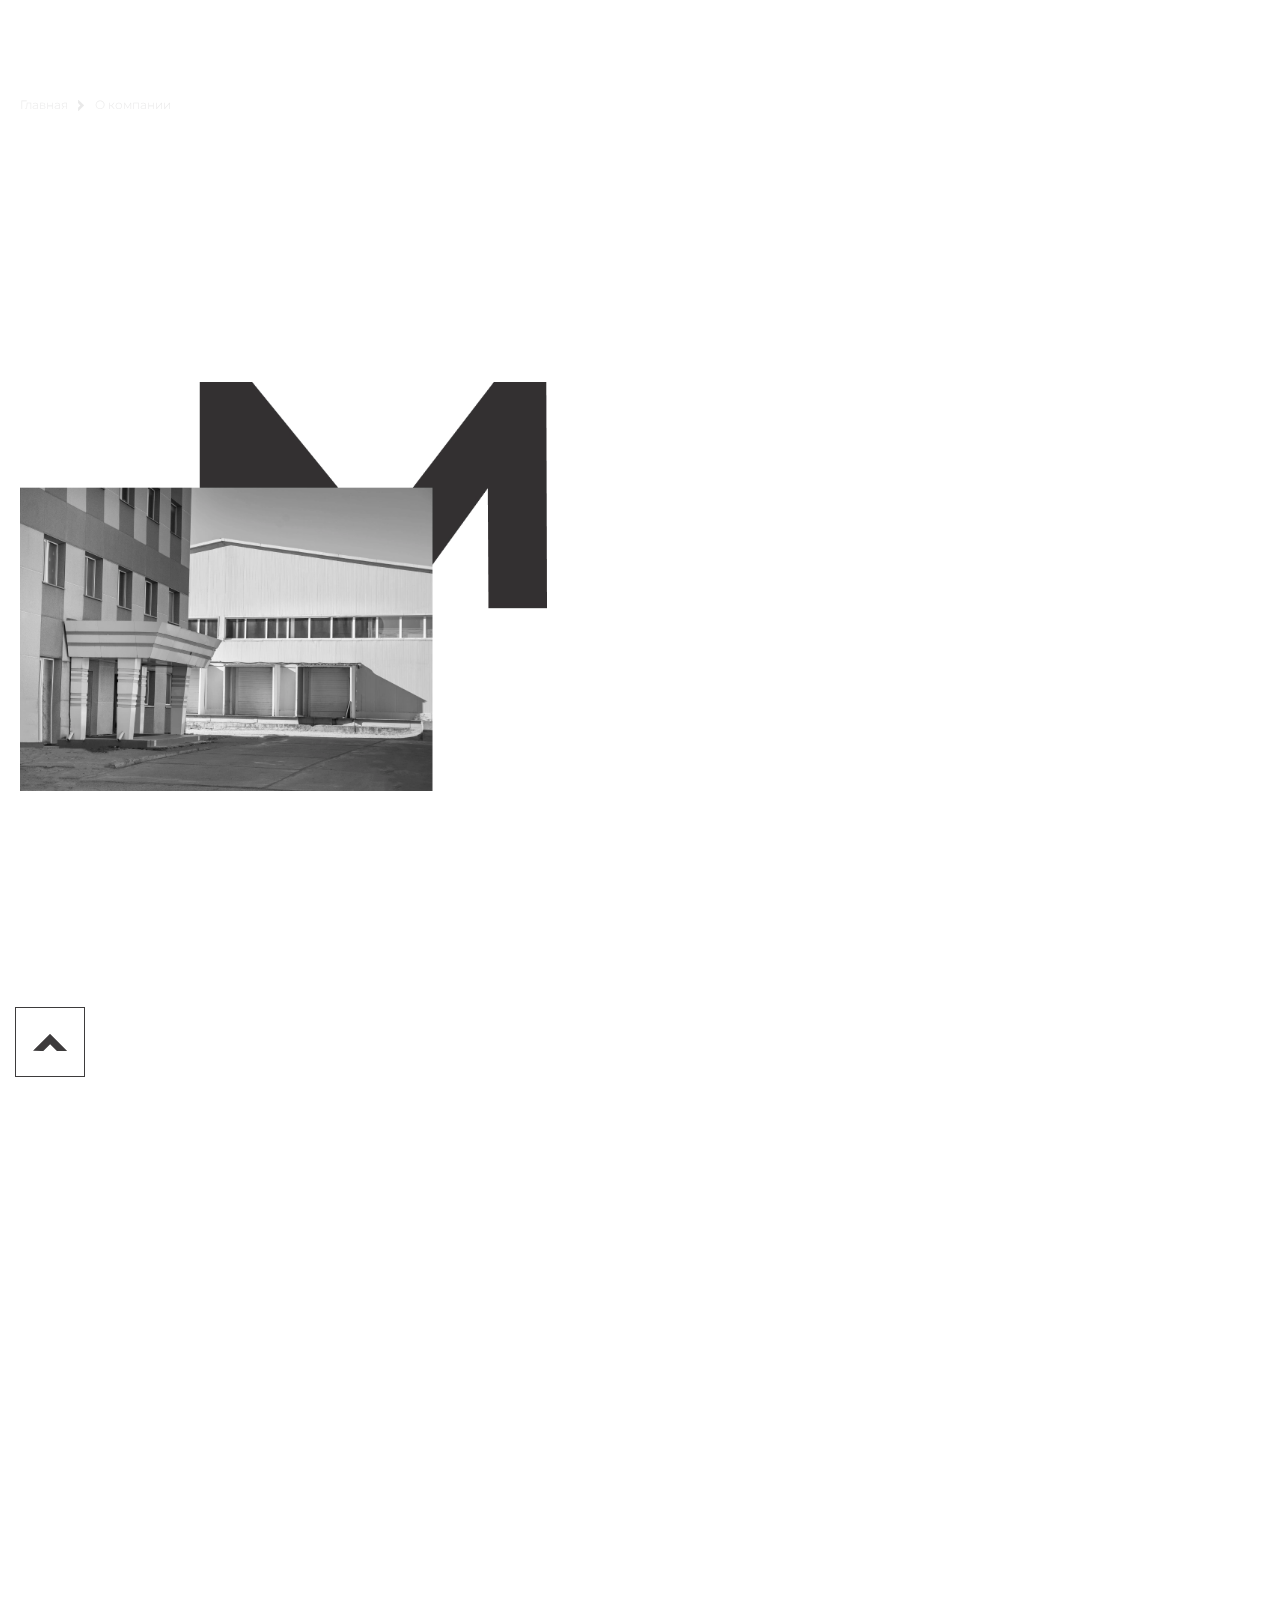
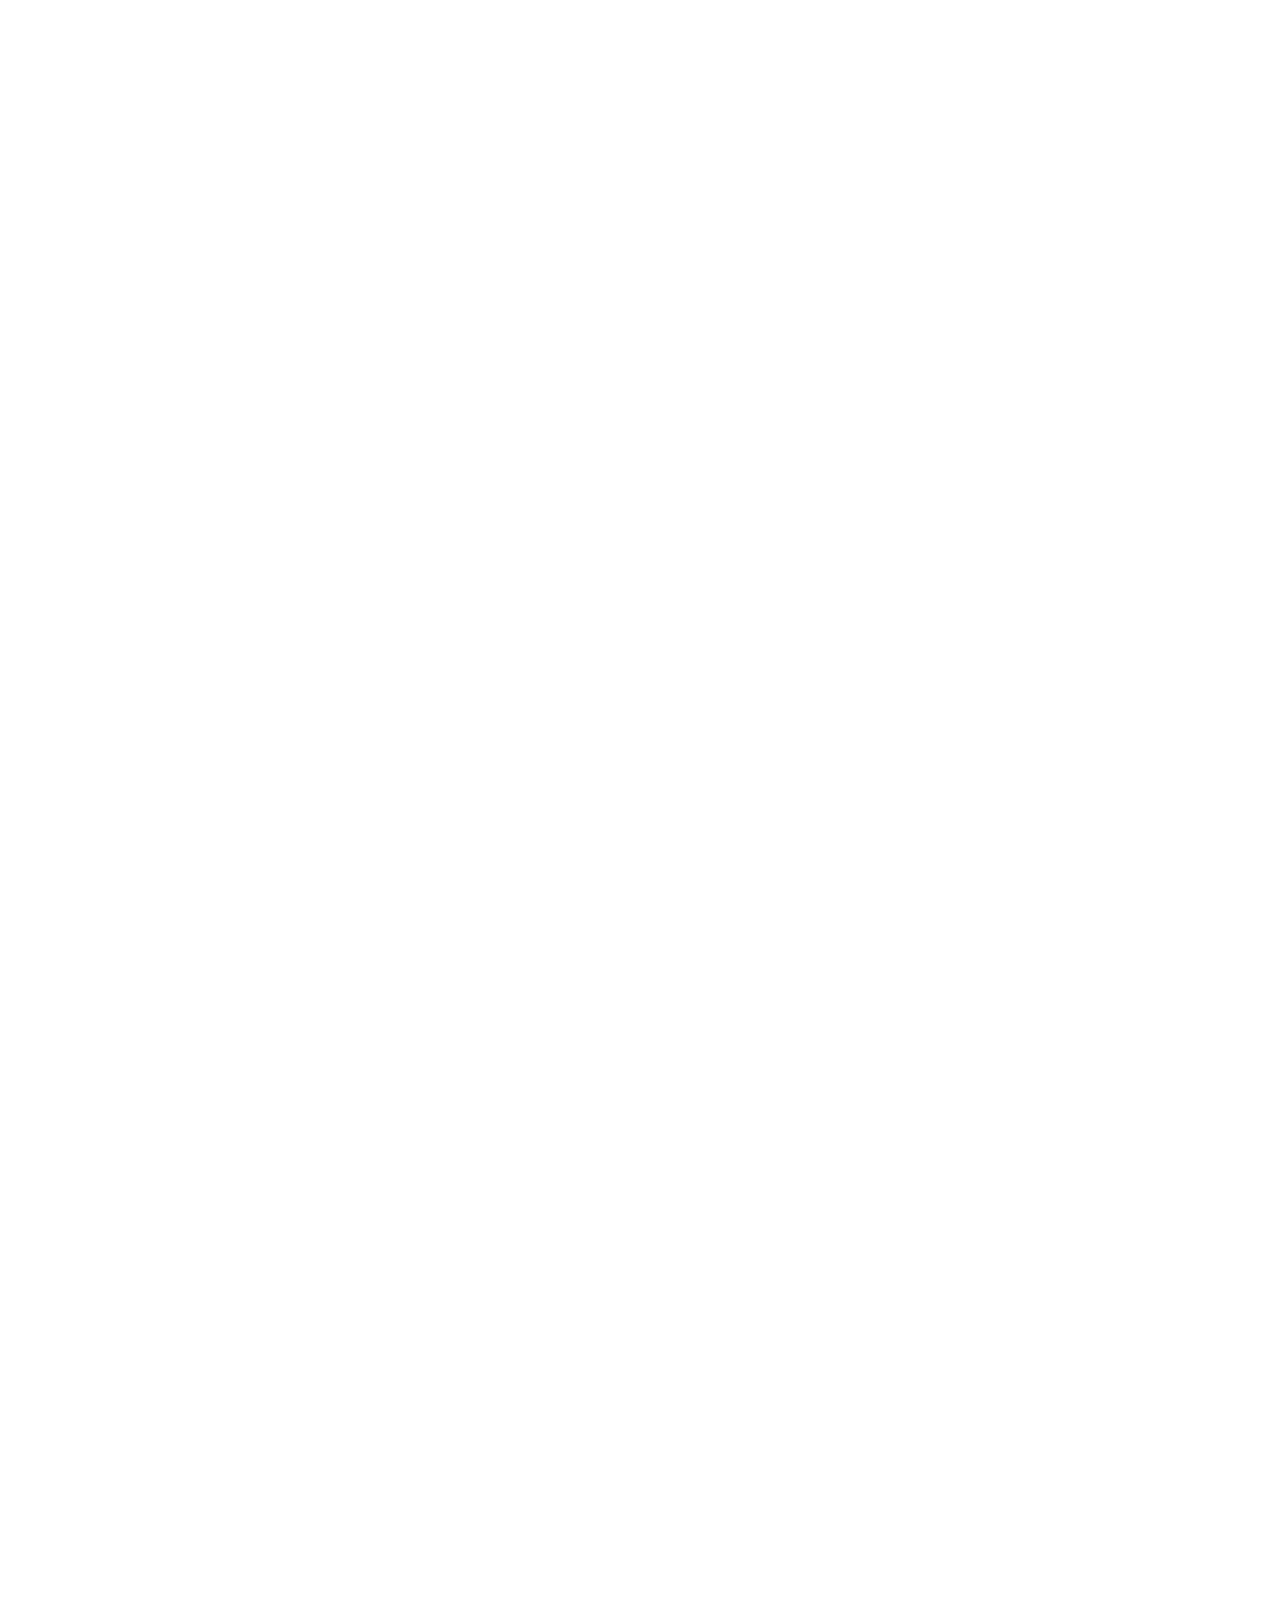
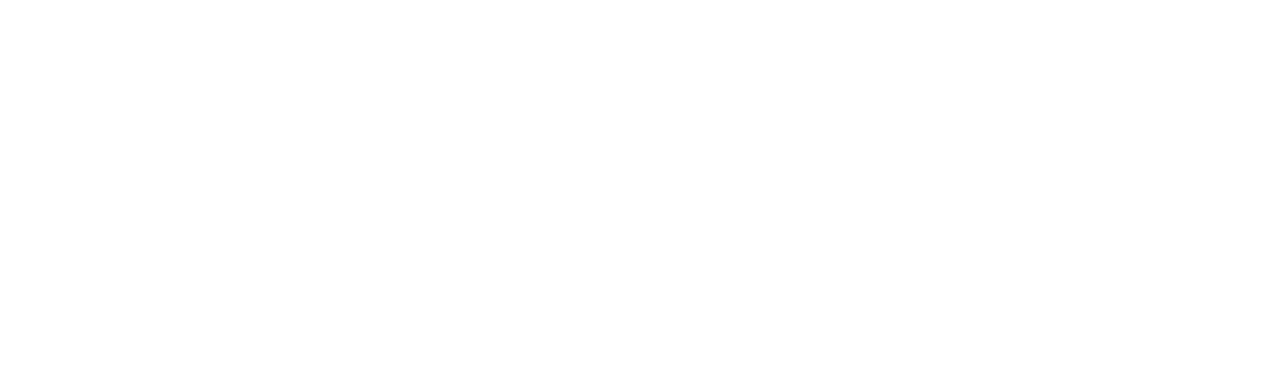
==== commit 65415078: "Add files via upload" ====
--- a/about.html
+++ b/about.html
@@ -13,7 +13,7 @@
 
 	<title>Marlen | Страница о компании</title>
 
-	<link rel="stylesheet" href="css/style.min.css?_v=20220329143922">
+	<link rel="stylesheet" href="css/style.min.css?_v=20220329145813">
 </head>
 
 <body>
@@ -476,7 +476,7 @@
 </a>
 	</div>
 
-	<script src="js/script.min.js?_v=20220329143922" type="module"></script>
+	<script src="js/script.min.js?_v=20220329145813" type="module"></script>
 </body>
 
 </html>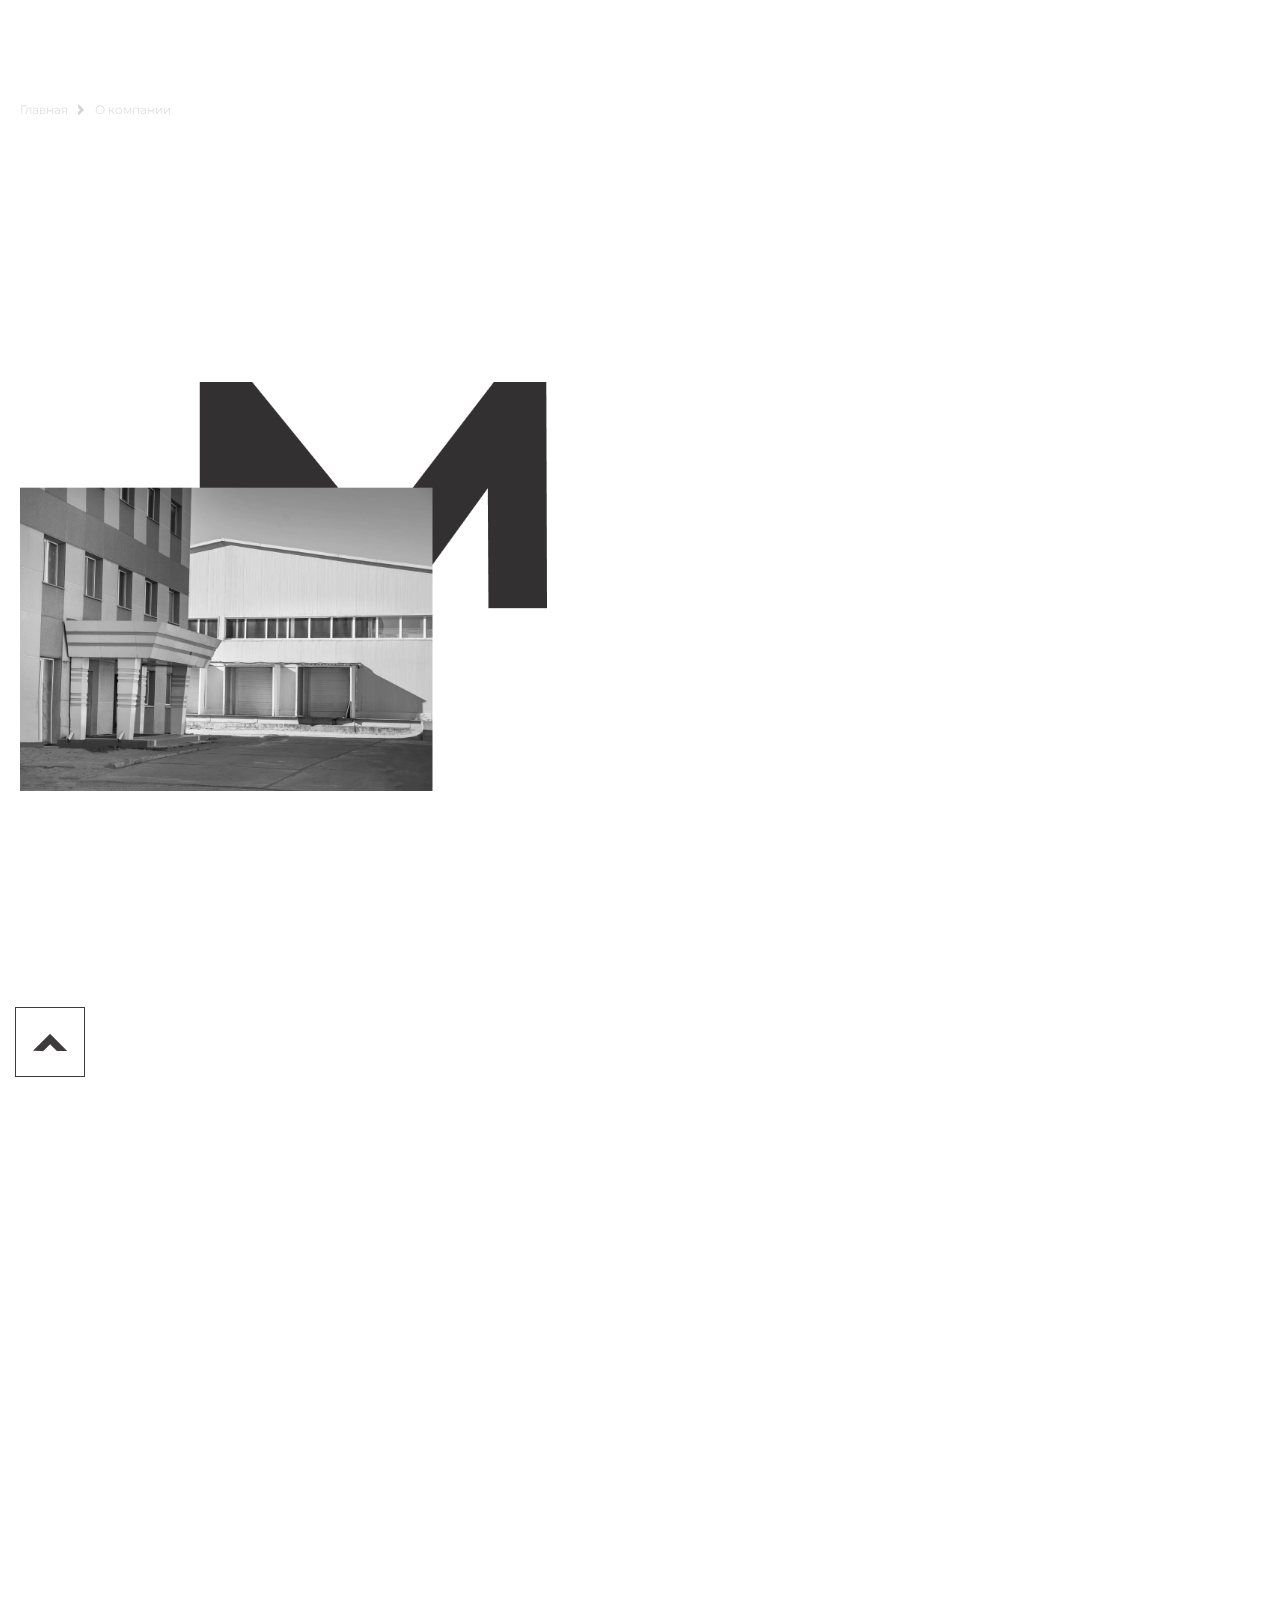
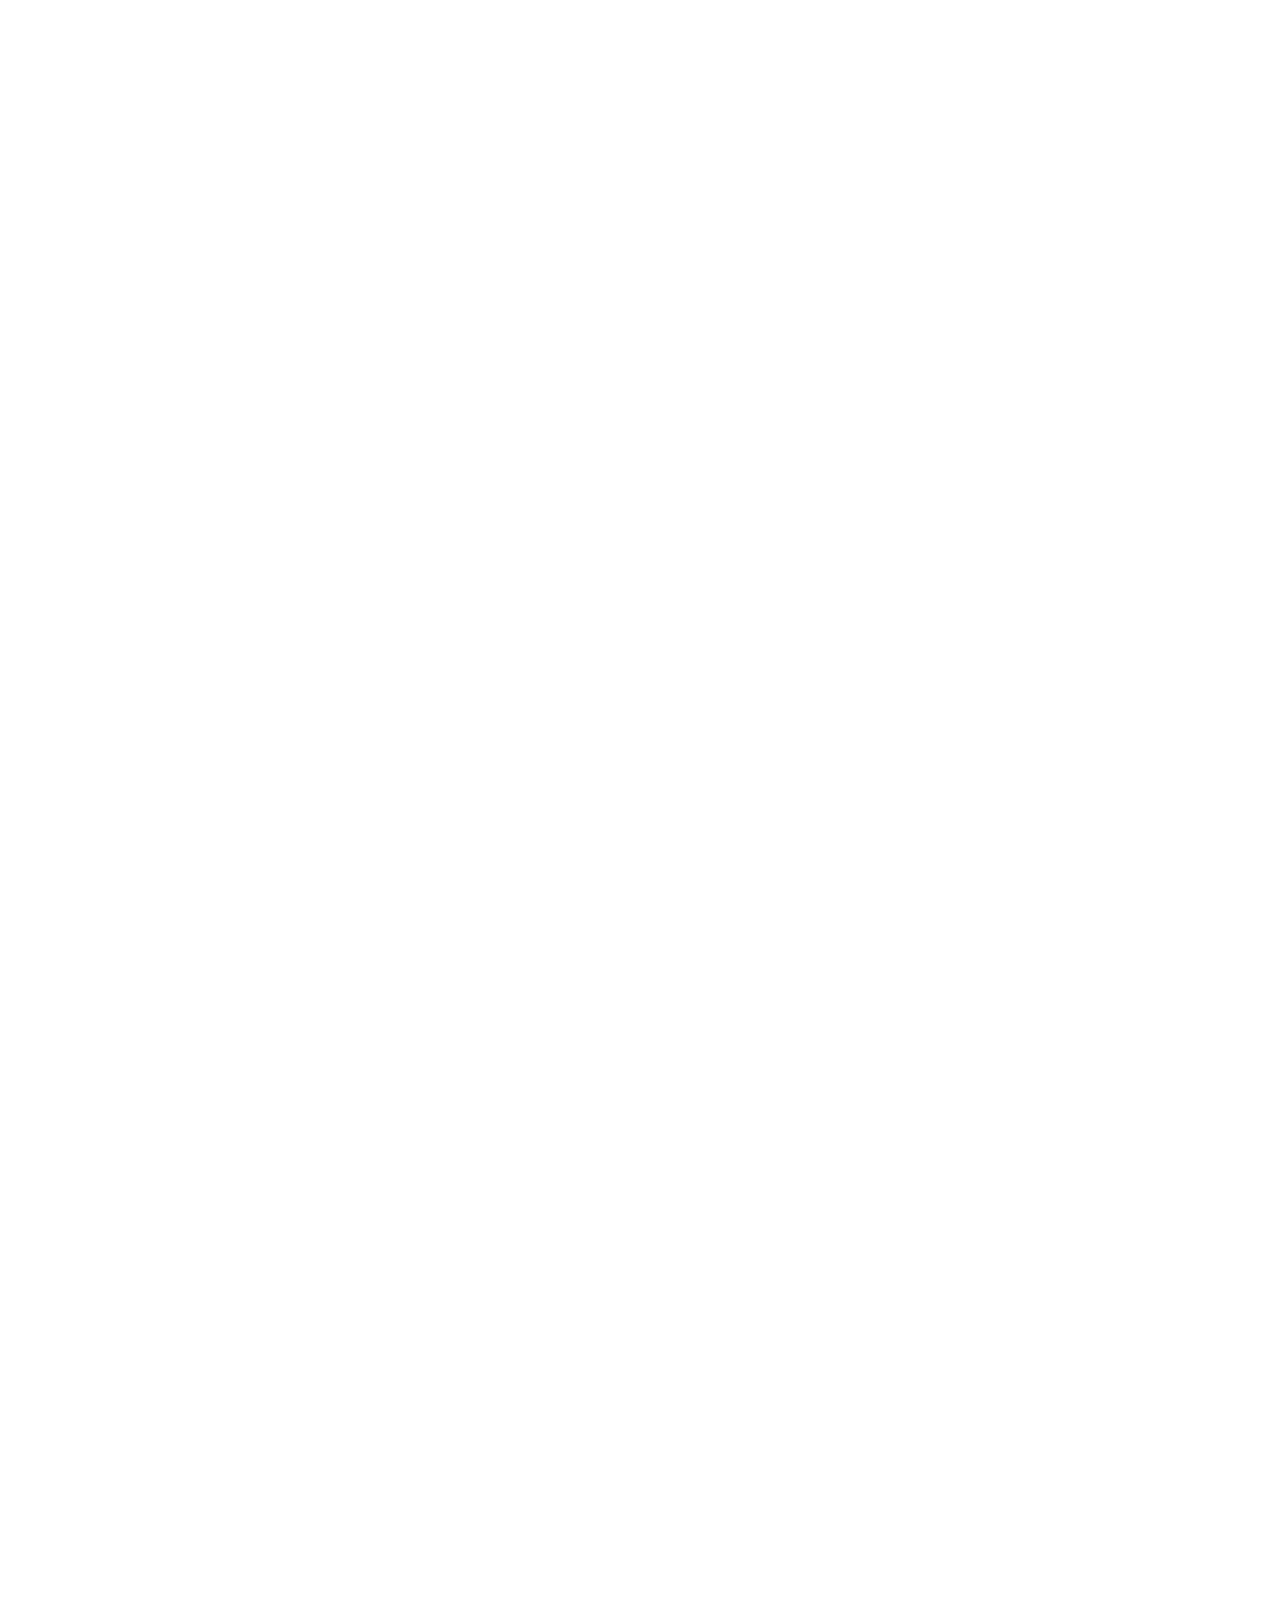
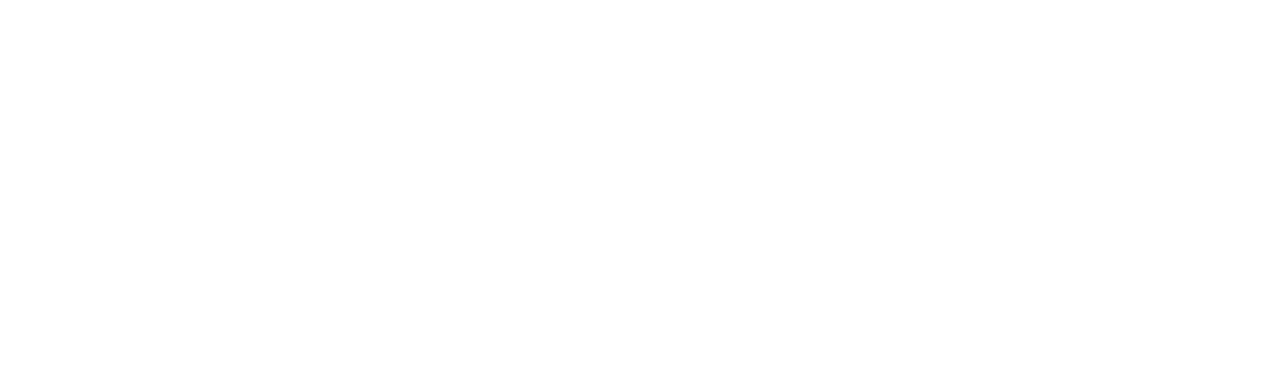
==== commit fdb0ccfd: "Add files via upload" ====
--- a/about.html
+++ b/about.html
@@ -13,7 +13,7 @@
 
 	<title>Marlen | Страница о компании</title>
 
-	<link rel="stylesheet" href="css/style.min.css?_v=20220329145813">
+	<link rel="stylesheet" href="css/style.min.css?_v=20220329152544">
 </head>
 
 <body>
@@ -476,7 +476,7 @@
 </a>
 	</div>
 
-	<script src="js/script.min.js?_v=20220329145813" type="module"></script>
+	<script src="js/script.min.js?_v=20220329152544" type="module"></script>
 </body>
 
 </html>--- a/css/style.min.css
+++ b/css/style.min.css
@@ -1 +1 @@
-:root{--white:#fff;--black:#000;--red:#F0544F;--gray:#E5E5E5;--gray-date:#CECDCD;--gray-300:#F4F4F4;--gray-400:#C1BDB3;--gray-500:#818181;--gray-600:#3D3B3C;--gray-700:#323031}@font-face{font-family:Montserrat;font-display:swap;src:url(../fonts/Montserrat-Bold.woff2) format("woff2"),url(../fonts/Montserrat-Bold.woff) format("woff");font-weight:700;font-style:normal}@font-face{font-family:Montserrat;font-display:swap;src:url(../fonts/Montserrat-Light.woff2) format("woff2"),url(../fonts/Montserrat-Light.woff) format("woff");font-weight:300;font-style:normal}@font-face{font-family:Montserrat;font-display:swap;src:url(../fonts/Montserrat-Regular.woff2) format("woff2"),url(../fonts/Montserrat-Regular.woff) format("woff");font-weight:400;font-style:normal}@font-face{font-family:Montserrat;font-display:swap;src:url(../fonts/Montserrat-Medium.woff2) format("woff2"),url(../fonts/Montserrat-Medium.woff) format("woff");font-weight:500;font-style:normal}@font-face{font-family:Montserrat;font-display:swap;src:url(../fonts/Montserrat-SemiBold.woff2) format("woff2"),url(../fonts/Montserrat-SemiBold.woff) format("woff");font-weight:600;font-style:normal}@font-face{font-family:swiper-icons;src:url("data:application/font-woff;charset=utf-8;base64, [base64]//wADZ2x5ZgAAAywAAADMAAAD2MHtryVoZWFkAAABbAAAADAAAAA2E2+eoWhoZWEAAAGcAAAAHwAAACQC9gDzaG10eAAAAigAAAAZAAAArgJkABFsb2NhAAAC0AAAAFoAAABaFQAUGG1heHAAAAG8AAAAHwAAACAAcABAbmFtZQAAA/gAAAE5AAACXvFdBwlwb3N0AAAFNAAAAGIAAACE5s74hXjaY2BkYGAAYpf5Hu/j+W2+MnAzMYDAzaX6QjD6/4//Bxj5GA8AuRwMYGkAPywL13jaY2BkYGA88P8Agx4j+/8fQDYfA1AEBWgDAIB2BOoAeNpjYGRgYNBh4GdgYgABEMnIABJzYNADCQAACWgAsQB42mNgYfzCOIGBlYGB0YcxjYGBwR1Kf2WQZGhhYGBiYGVmgAFGBiQQkOaawtDAoMBQxXjg/wEGPcYDDA4wNUA2CCgwsAAAO4EL6gAAeNpj2M0gyAACqxgGNWBkZ2D4/wMA+xkDdgAAAHjaY2BgYGaAYBkGRgYQiAHyGMF8FgYHIM3DwMHABGQrMOgyWDLEM1T9/w8UBfEMgLzE////P/5//f/V/xv+r4eaAAeMbAxwIUYmIMHEgKYAYjUcsDAwsLKxc3BycfPw8jEQA/[base64]/uznmfPFBNODM2K7MTQ45YEAZqGP81AmGGcF3iPqOop0r1SPTaTbVkfUe4HXj97wYE+yNwWYxwWu4v1ugWHgo3S1XdZEVqWM7ET0cfnLGxWfkgR42o2PvWrDMBSFj/IHLaF0zKjRgdiVMwScNRAoWUoH78Y2icB/yIY09An6AH2Bdu/UB+yxopYshQiEvnvu0dURgDt8QeC8PDw7Fpji3fEA4z/PEJ6YOB5hKh4dj3EvXhxPqH/SKUY3rJ7srZ4FZnh1PMAtPhwP6fl2PMJMPDgeQ4rY8YT6Gzao0eAEA409DuggmTnFnOcSCiEiLMgxCiTI6Cq5DZUd3Qmp10vO0LaLTd2cjN4fOumlc7lUYbSQcZFkutRG7g6JKZKy0RmdLY680CDnEJ+UMkpFFe1RN7nxdVpXrC4aTtnaurOnYercZg2YVmLN/d/gczfEimrE/fs/bOuq29Zmn8tloORaXgZgGa78yO9/cnXm2BpaGvq25Dv9S4E9+5SIc9PqupJKhYFSSl47+Qcr1mYNAAAAeNptw0cKwkAAAMDZJA8Q7OUJvkLsPfZ6zFVERPy8qHh2YER+3i/BP83vIBLLySsoKimrqKqpa2hp6+jq6RsYGhmbmJqZSy0sraxtbO3sHRydnEMU4uR6yx7JJXveP7WrDycAAAAAAAH//wACeNpjYGRgYOABYhkgZgJCZgZNBkYGLQZtIJsFLMYAAAw3ALgAeNolizEKgDAQBCchRbC2sFER0YD6qVQiBCv/H9ezGI6Z5XBAw8CBK/m5iQQVauVbXLnOrMZv2oLdKFa8Pjuru2hJzGabmOSLzNMzvutpB3N42mNgZGBg4GKQYzBhYMxJLMlj4GBgAYow/P/PAJJhLM6sSoWKfWCAAwDAjgbRAAB42mNgYGBkAIIbCZo5IPrmUn0hGA0AO8EFTQAA") format("woff");font-weight:400;font-style:normal}:root{--swiper-theme-color:#007aff}.swiper{margin-left:auto;margin-right:auto;position:relative;overflow:hidden;list-style:none;padding:0;z-index:1}.swiper-vertical>.swiper-wrapper{flex-direction:column}.swiper-wrapper{position:relative;width:100%;height:100%;z-index:1;display:flex;transition-property:transform;box-sizing:content-box}.swiper-android .swiper-slide,.swiper-wrapper{transform:translate3d(0,0,0)}.swiper-pointer-events{touch-action:pan-y}.swiper-pointer-events.swiper-vertical{touch-action:pan-x}.swiper-slide{flex-shrink:0;width:100%;height:100%;position:relative;transition-property:transform}.swiper-slide-invisible-blank{visibility:hidden}.swiper-autoheight,.swiper-autoheight .swiper-slide{height:auto}.swiper-autoheight .swiper-wrapper{align-items:flex-start;transition-property:transform,height}.swiper-backface-hidden .swiper-slide{transform:translateZ(0);-webkit-backface-visibility:hidden;backface-visibility:hidden}.swiper-3d,.swiper-3d.swiper-css-mode .swiper-wrapper{perspective:1200px}.swiper-3d .swiper-cube-shadow,.swiper-3d .swiper-slide,.swiper-3d .swiper-slide-shadow,.swiper-3d .swiper-slide-shadow-bottom,.swiper-3d .swiper-slide-shadow-left,.swiper-3d .swiper-slide-shadow-right,.swiper-3d .swiper-slide-shadow-top,.swiper-3d .swiper-wrapper{transform-style:preserve-3d}.swiper-3d .swiper-slide-shadow,.swiper-3d .swiper-slide-shadow-bottom,.swiper-3d .swiper-slide-shadow-left,.swiper-3d .swiper-slide-shadow-right,.swiper-3d .swiper-slide-shadow-top{position:absolute;left:0;top:0;width:100%;height:100%;pointer-events:none;z-index:10}.swiper-3d .swiper-slide-shadow{background:rgba(0,0,0,.15)}.swiper-3d .swiper-slide-shadow-left{background-image:linear-gradient(to left,rgba(0,0,0,.5),rgba(0,0,0,0))}.swiper-3d .swiper-slide-shadow-right{background-image:linear-gradient(to right,rgba(0,0,0,.5),rgba(0,0,0,0))}.swiper-3d .swiper-slide-shadow-top{background-image:linear-gradient(to top,rgba(0,0,0,.5),rgba(0,0,0,0))}.swiper-3d .swiper-slide-shadow-bottom{background-image:linear-gradient(to bottom,rgba(0,0,0,.5),rgba(0,0,0,0))}.swiper-css-mode>.swiper-wrapper{overflow:auto;scrollbar-width:none;-ms-overflow-style:none}.swiper-css-mode>.swiper-wrapper::-webkit-scrollbar{display:none}.swiper-css-mode>.swiper-wrapper>.swiper-slide{scroll-snap-align:start start}.swiper-horizontal.swiper-css-mode>.swiper-wrapper{-ms-scroll-snap-type:x mandatory;scroll-snap-type:x mandatory}.swiper-vertical.swiper-css-mode>.swiper-wrapper{-ms-scroll-snap-type:y mandatory;scroll-snap-type:y mandatory}.swiper-centered>.swiper-wrapper::before{content:"";flex-shrink:0;order:9999}.swiper-centered.swiper-horizontal>.swiper-wrapper>.swiper-slide:first-child{-webkit-margin-start:var(--swiper-centered-offset-before);margin-inline-start:var(--swiper-centered-offset-before)}.swiper-centered.swiper-horizontal>.swiper-wrapper::before{height:100%;width:var(--swiper-centered-offset-after)}.swiper-centered.swiper-vertical>.swiper-wrapper>.swiper-slide:first-child{-webkit-margin-before:var(--swiper-centered-offset-before);margin-block-start:var(--swiper-centered-offset-before)}.swiper-centered.swiper-vertical>.swiper-wrapper::before{width:100%;height:var(--swiper-centered-offset-after)}.swiper-centered>.swiper-wrapper>.swiper-slide{scroll-snap-align:center center}html{box-sizing:border-box}*,::after,::before{box-sizing:inherit}blockquote,body,dd,dl,figcaption,figure,h1,h2,h3,h4,h5,h6,ol,p,ul{margin:0}h1,h2,h3,h4,h5,h6{font-weight:inherit;font-size:inherit}button,input,textarea{font:inherit;color:inherit;background-color:transparent;border:none;padding:0;letter-spacing:inherit;border-radius:0}button,input:not([type=checkbox]):not([type=radio]),select,textarea{-webkit-appearance:none;-moz-appearance:none;appearance:none}button{cursor:pointer}textarea{resize:vertical}a{text-decoration:none;color:inherit}img{max-width:100%;display:block}li,ul{list-style:none}ol,ul{padding:0}cite{display:block;font-style:normal}address{font-style:normal}html{height:100%}body{font-family:Montserrat,sans-serif;font-style:normal;font-size:16px;font-weight:300;line-height:1.5;color:var(--gray-600);position:relative;height:100%}body ::-moz-selection{background-color:var(--red);color:var(--white)}body ::selection{background-color:var(--red);color:var(--white)}body.smooth-off{overflow-y:scroll}.viewport.smooth-off{overflow:hidden;position:fixed;height:100%;width:100%;top:0;left:0;right:0;bottom:0}a:active,button:active{transform:translate(1px,1px)}.wrapper{position:absolute;width:100%;min-height:100%;overflow:hidden;z-index:10;display:flex;flex-direction:column;-webkit-backface-visibility:hidden;backface-visibility:hidden;transform-style:preserve-3d;background-color:var(--white)}.main{flex:1 1 auto;--plug-color:var(--gray-600)}.main--page{--plug-color:var(--white)}.main::before{content:"";display:block;height:86px;width:100%;margin-bottom:-1px;background-color:var(--plug-color)}.sr-only{position:absolute;width:1px;height:1px;padding:0;margin:-1px;overflow:hidden;clip:rect(0,0,0,0);border:0}.container{max-width:1760px;width:100%;margin:0 auto;padding:0 20px}a,button,input{outline-color:transparent}a:focus-visible,button:focus-visible,input:focus-visible{outline-color:var(--gray-400)}.underline-trigger{padding-bottom:7px;margin-bottom:-7px;text-decoration:none;background-image:linear-gradient(to bottom,transparent 20%,var(--red) 21%);background-position:0 1em;background-repeat:no-repeat;background-size:0 3px}.btn{padding:15px 30px;font-size:16px;font-weight:600;line-height:1.25;text-align:center;color:var(--white);background-color:var(--red);display:block;width:-webkit-fit-content;width:-moz-fit-content;width:fit-content;transition:background-color .3s ease-in-out,color .3s ease-in-out}.title{font-size:55px;font-weight:600;line-height:1.16;color:var(--gray-600)}.title--page{font-size:65px;line-height:1.215}.title--white{color:var(--white);font-size:40px;line-height:1.225}.title--hero{font-size:48px;line-height:1.2}.title__element{display:block;width:-webkit-fit-content;width:-moz-fit-content;width:fit-content;padding:0 20px 6px;margin-left:-20px;position:relative;overflow:hidden}.title__bg{content:"";position:absolute;top:0;left:0;z-index:-1;height:100%;width:100%;background-color:var(--red)}.info-address__item{overflow:hidden;page-break-inside:avoid;-moz-column-break-inside:avoid;break-inside:avoid;break-inside:avoid-column;padding:4px;display:flex;align-items:flex-end;flex-wrap:wrap}.info-address__item:not(:last-child){margin-bottom:17px}.info-address__link{display:block;width:-webkit-fit-content;width:-moz-fit-content;width:fit-content}.info-address__text{display:inline-block}.btn-to-top{position:fixed;bottom:23px;left:15px;z-index:9990;width:70px;height:70px;border:1px solid var(--gray-600);background-color:rgba(255,255,255,.5);display:flex;justify-content:center;align-items:center;--color-arrow:var(--gray-600)}.btn-to-top::before{content:"";width:35px;height:17px;-webkit-mask:url(../images/sprite.svg#arrow-up) center/cover no-repeat;mask:url(../images/sprite.svg#arrow-up) center/cover no-repeat;background-color:var(--color-arrow);transition:background-color .3s ease-in-out}.form-box{display:flex}.form-box__column{width:50%;display:flex;flex-direction:column;justify-content:center}.form-box__column--left{border-right:1px solid var(--gray-600);padding-right:15px}.form-box__column--right{align-items:flex-end}.form-box__title{margin-bottom:23px;max-width:600px}.form-box__text{max-width:550px;width:100%;font-size:16px;line-height:1.2}.form-box__form{max-width:416px;width:100%}.form-box__inner{margin-bottom:56px}.form-box__item{position:relative}.form-box__item::before{content:"";position:absolute;top:50%;transform:translate(0,-50%);left:-50px;width:36px;height:66px;-webkit-mask:url(../images/sprite.svg#arrow-right) center/cover no-repeat;mask:url(../images/sprite.svg#arrow-right) center/cover no-repeat;background-color:var(--gray-600);opacity:0;transition:opacity .3s ease-in-out}.form-box__item--active::before{opacity:1}.form-box__input{display:block;width:100%;padding:40px 25px 25px;border-bottom:1px solid var(--gray-600);font-size:24px;line-height:1.2;outline:transparent}.form-box__input::-moz-placeholder{color:var(--gray-600);font-size:24px;line-height:1.2}.form-box__input:-ms-input-placeholder{color:var(--gray-600);font-size:24px;line-height:1.2}.form-box__input::placeholder{color:var(--gray-600);font-size:24px;line-height:1.2}.form-box__input--invalid{border-color:var(--red);color:var(--red)}.form-box__input--invalid::-moz-placeholder{color:var(--red)}.form-box__input--invalid:-ms-input-placeholder{color:var(--red)}.form-box__input--invalid::placeholder{color:var(--red)}.form-box__error{position:absolute;width:100%;left:0;bottom:-20px;color:var(--red);font-size:12px}.form-box__agreement{margin-bottom:34px;font-size:12px;line-height:1.25}.form-box__btn{width:100%}.breadcrumbs{padding-top:47px;padding-bottom:35px;font-size:12px}.breadcrumbs__list{display:flex;align-items:center;flex-wrap:wrap}.breadcrumbs__item:not(:last-child){margin-right:11px}.breadcrumbs__item:not(:last-child){display:flex;align-items:center}.breadcrumbs__item:not(:last-child)::after{content:"";margin-left:10px;min-width:6px;width:6px;height:12px;-webkit-mask:url(../images/sprite.svg#arrow-right) center/cover no-repeat;mask:url(../images/sprite.svg#arrow-right) center/cover no-repeat;background-color:var(--gray-600)}.breadcrumbs__item:not(:last-child) .breadcrumbs__link{position:relative}.breadcrumbs__link{display:inline-block}.title-page__container{position:relative;padding-bottom:36px}.title-page__container--news-page{display:flex;justify-content:space-between;align-items:flex-end}.title-page__title--news-page{max-width:1255px;margin-right:15px}.title-page__date{font-size:65px;font-weight:700;color:var(--gray)}.title-page__line{position:absolute;bottom:0;left:20px;right:20px;width:calc(100% - 40px);height:2px;background-color:var(--gray-500)}.hero-page{height:calc(100vh - 292px)}.hero-page__container{height:100%}.hero-page__title{margin-bottom:45px}.hero-page__wrapper{display:flex;height:100%}.hero-page__image-box{width:50%;height:100%;display:flex;align-items:center}.hero-page__img{width:85%;height:100%;-o-object-fit:contain;object-fit:contain;-o-object-position:center;object-position:center}.hero-page__info{width:50%;display:flex;flex-direction:column;justify-content:center}.hero-page__text{max-width:670px;width:100%;margin-bottom:37px}.hero-page__text p:not(:last-child){margin-bottom:30px}.popup{position:fixed;top:0;left:0;z-index:9998;width:100%;background-color:var(--gray-400);padding-top:85px;pointer-events:none;opacity:0;height:100%}.popup--active{pointer-events:all;opacity:1}.popup__container{height:100%;max-width:1400px}.popup__inner{height:100%}.carousel-box{position:relative;width:1016px;padding-right:83px;padding-left:83px;height:320px}.carousel-box__slider{width:100%;height:100%}.carousel-box__item{position:relative}.carousel-box__link{display:block;width:100%;height:100%;position:absolute;z-index:2}.carousel-box__img{position:absolute;top:0;left:0;width:100%;height:100%;-o-object-fit:cover;object-fit:cover}.carousel-box__btn{position:absolute;display:block;top:calc(50% - 33px);z-index:10;width:33px;height:66px;--color-btn:var(--red)}.carousel-box__btn::before{content:"";position:absolute;top:0;left:0;z-index:2;width:100%;height:100%;background-color:var(--color-btn);transition:background-color .3s ease-in-out}.carousel-box__btn--prev{left:0}.carousel-box__btn--prev::before{-webkit-mask:url(../images/sprite.svg#arrow-left) center/cover no-repeat;mask:url(../images/sprite.svg#arrow-left) center/cover no-repeat}.carousel-box__btn--next{right:0}.carousel-box__btn--next::before{-webkit-mask:url(../images/sprite.svg#arrow-right) center/cover no-repeat;mask:url(../images/sprite.svg#arrow-right) center/cover no-repeat}.carousel-box__btn--disabled{opacity:.5;cursor:auto}.carousel-box__btn-text{position:absolute;top:3px;right:100%;margin-right:15px;font-size:14px}.popup-delivery{position:fixed;z-index:9999;width:100vw;height:100%;background-color:rgba(0,0,0,.8);display:flex;align-items:center;justify-content:center;padding:20px;opacity:0;pointer-events:none}.popup-delivery--open{opacity:1;pointer-events:all}.popup-delivery__container{max-width:1200px;padding:0 50px;position:relative;height:100%}.popup-delivery__box{height:100%;display:flex;align-items:center}.popup-delivery__img{width:100%;height:100%;-o-object-fit:contain;object-fit:contain}.popup-delivery__btn{position:absolute;display:block;top:calc(50% - 33px);z-index:10;width:33px;height:66px;--color-btn:var(--red)}.popup-delivery__btn::before{content:"";position:absolute;top:0;left:0;z-index:2;width:100%;height:100%;background-color:var(--color-btn);transition:background-color .3s ease-in-out}.popup-delivery__btn--prev{left:0}.popup-delivery__btn--prev::before{-webkit-mask:url(../images/sprite.svg#arrow-left) center/cover no-repeat;mask:url(../images/sprite.svg#arrow-left) center/cover no-repeat}.popup-delivery__btn--next{right:0}.popup-delivery__btn--next::before{-webkit-mask:url(../images/sprite.svg#arrow-right) center/cover no-repeat;mask:url(../images/sprite.svg#arrow-right) center/cover no-repeat}.popup-delivery__btn--disabled{opacity:.5;cursor:auto}.popup-delivery__close{position:absolute;top:0;right:0;z-index:2;width:20px;height:20px;--color-btn:var(--red)}.popup-delivery__close::after,.popup-delivery__close::before{content:"";position:absolute;top:50%;transform:translate(0,-50%);left:0;z-index:2;width:25px;height:4px;background-color:var(--color-btn);transition:background-color .3s ease-in-out}.popup-delivery__close::before{transform:rotate(45deg)}.popup-delivery__close::after{transform:rotate(-45deg)}.popup-branches{position:fixed;top:0;left:0;z-index:9998;width:100vw;height:100%;opacity:0;pointer-events:none;background-color:var(--gray-400)}.popup-branches--open{pointer-events:all;opacity:1}.popup-branches__item{padding-top:37px;position:absolute;top:0;left:0;width:100%;height:100%;padding-top:66px;display:none}.popup-branches__item--active{display:block}.popup-branches__container{padding:0}.popup-branches__title{font-size:24px;font-weight:600;margin-bottom:35px;padding:0 20px}.popup-branches__content{padding:0 20px 35px;border-bottom:1px solid var(--gray-600);margin-bottom:27px}.popup-branches__content p:not(:last-child){margin-bottom:15px}.popup-branches__list{padding:0 20px}.popup-branches__row{padding-left:27px}.popup-branches__row:not(:last-child){margin-bottom:9px}.popup-branches__link{font-size:14px;line-height:1.7;position:relative}.popup-branches__link::before{content:"";position:absolute;top:50%;transform:translate(0,-50%)}.popup-branches__link--address::before{left:-27px;width:15px;height:15px;-webkit-mask:url(../images/sprite.svg#address) center/contain no-repeat;mask:url(../images/sprite.svg#address) center/contain no-repeat;background-color:var(--red)}.popup-branches__link--email::before{left:-25px;width:12px;height:12px;-webkit-mask:url(../images/sprite.svg#mail) center/cover no-repeat;mask:url(../images/sprite.svg#mail) center/cover no-repeat;background-color:var(--red)}.header{position:fixed;top:0;left:0;z-index:9999;width:100vw;padding:25px 0;line-height:1.25;transition:background-color .3s ease-in-out}.header--gray{background-color:var(--gray-600);--color:var(--white);--burger-color:var(--white);--hover-color-line:var(--white);--hover-color-profile:var(--gray-300)}.header--fixed,.header--white{background-color:var(--white);--color:var(--gray-600);--burger-color:var(--gray-600);--hover-color-line:var(--gray-600);--hover-color-profile:var(--gray-600)}.header--fixed .header__logo-img--white,.header--white .header__logo-img--white{display:none}.header--fixed .header__logo-img--black,.header--white .header__logo-img--black{display:block}.header.open-menu{background-color:var(--gray-400)}.header.open-menu .header__list,.header.open-menu .header__logo{opacity:0;pointer-events:none}.header.open-menu .header__line{background-color:var(--gray-600)}.header.open-menu .header-contacts__link{opacity:0;pointer-events:none}.header.open-menu .header-buttons__btn--profile{opacity:0;pointer-events:none}.header.open-popup{background-color:var(--gray-400)}.header.open-popup .header__list,.header.open-popup .header__logo{opacity:0;pointer-events:none}.header.open-popup .header__line{background-color:var(--gray-600)}.header.open-popup .header-contacts__link{opacity:0;pointer-events:none}.header.open-popup .header-buttons__item--close{display:block}.header.open-popup .header-buttons__btn{opacity:0;pointer-events:none}.header.open-popup .header-buttons__btn--close{opacity:1;pointer-events:all}.header__container{max-width:1920px;padding:0 40px 0 32px;position:relative}.header__nav{display:flex;justify-content:space-between;align-items:center}.header__logo{margin-top:-20px;margin-right:15px;max-width:194px;width:100%;transition:opacity .3s ease-in-out}.header__logo-img{width:100%}.header__list{display:flex;flex-wrap:wrap;margin-right:15px}.header__item:not(:last-child){margin-right:25px}.header__link{color:var(--color)}.header__inner{display:flex;align-items:center}.header__line{display:block;position:absolute;bottom:0;left:0;width:100%;height:1px;background-color:var(--white)}.header-contacts{display:flex;margin-right:42px;transition:opacity .3s ease-in-out}.header-contacts__item:not(:last-child){margin-right:28px}.header-contacts__link{white-space:nowrap;color:var(--color)}.header-buttons{display:flex;align-items:center}.header-buttons__item:not(:last-child){margin-right:39px}.header-buttons__item--close{position:absolute;top:50%;right:40px;z-index:2;transform:translate(0,-50%);margin-right:0!important;display:none}.header-buttons__btn--profile{width:21px;height:25px;display:flex;align-items:center;justify-content:center;transition:opacity .3s ease-in-out}.header-buttons__btn--profile::before{content:"";width:21px;height:25px;-webkit-mask:url(../images/sprite.svg#profile) center/cover no-repeat;mask:url(../images/sprite.svg#profile) center/cover no-repeat;background-color:var(--red);transition:background-color .3s ease-in-out}.header-buttons__btn--close{width:22px;height:22px;position:relative}.header-buttons__btn--close::after,.header-buttons__btn--close::before{content:"";position:absolute;left:0;top:9px;width:100%;height:4px;background-color:var(--gray-600)}.header-buttons__btn--close::before{transform:rotate(45deg)}.header-buttons__btn--close::after{transform:rotate(-45deg)}.burger{position:relative;width:22px;height:22px;display:flex;flex-direction:column}.burger__line{top:calc(50% - 2px);pointer-events:none}.burger::after,.burger::before,.burger__line{position:absolute;right:0;width:100%;height:4px;background-color:var(--burger-color);transition:background-color .3s ease-in-out,transform .3s ease-in-out,top .3s ease-in-out,bottom .3s ease-in-out,opacity .3s ease-in-out}.burger::after,.burger::before{content:""}.burger::before{top:0}.burger::after{bottom:0}.burger--active .burger__line{opacity:0}.burger--active::after,.burger--active::before{background-color:var(--gray-600)}.burger--active::before{transform:rotate(-45deg);top:calc(50% - 2px)}.burger--active::after{transform:rotate(45deg);bottom:calc(50% - 2px)}.section-form__line{display:block;width:100%;height:1px;background-color:var(--gray-600)}.section-form__inner{height:100%;max-width:1500px;padding:0 50px;width:100%;margin:0 auto}.section-form__column{padding-top:123px;padding-bottom:97px}.section-files{margin-bottom:190px}.section-files--reverse .section-files__img{left:auto;right:-20px}.section-files--reverse .section-files__info{margin-left:142px}.section-files__container{background-color:var(--gray-300);overflow:hidden}.section-files__wrapper{padding-top:90px;padding-bottom:90px;display:flex;position:relative}.section-files__img{width:650px;height:calc(100% + 100px);position:absolute;top:0;left:-20px;background-repeat:no-repeat;background-size:cover;background-position:left top}.section-files__info{width:50%;margin-left:auto;position:relative;z-index:1}.section-files__title{font-size:24px;font-weight:600;line-height:1.4;max-width:622px;margin-bottom:43px}.footer{background-color:var(--gray-600);color:var(--white);line-height:1.25}.footer__top{display:flex;padding:86px 0 109px}.footer__info{max-width:413px;margin-right:30px}.footer__logo{display:block;max-width:300px;width:100%;margin-top:-28px;margin-bottom:42px}.footer__logo-img{width:100%}.footer__list{-moz-column-count:2;column-count:2;margin-top:-5px;-moz-column-gap:143px;column-gap:143px;margin-right:180px;margin-left:auto}.footer__item{margin-bottom:20px;padding-top:5px}.footer__link{display:block;width:-webkit-fit-content;width:-moz-fit-content;width:fit-content}.footer__address{max-width:413px;width:100%}.footer__bottom{display:flex;align-items:center;width:100%;padding-bottom:59px;padding-right:204px;color:var(--gray-500);font-size:12px}.footer__copy{margin-right:15px}.footer__privacy{white-space:nowrap;margin-left:auto;margin-right:91px}.footer__dev{max-width:210px;width:100%}.footer__dev-img{width:100%}.menu{position:fixed;top:0;left:0;width:100%;height:100%;z-index:9997;background-color:var(--gray-400);padding-top:85px;pointer-events:none;opacity:0}.menu--active{pointer-events:all;opacity:1}.menu__container{display:flex;height:100%}.menu__column{width:50%;padding-bottom:73px;display:flex;flex-direction:column}.menu__column:not(:last-child){border-right:1px solid var(--gray-600)}.menu__column--left{padding:30px 30px 73px}.menu__image-list{position:relative;max-width:760px;width:100%;height:100%;margin:0 auto}.menu__image-item{position:absolute;top:50%;transform:translate(0,-50%);left:0;opacity:0;width:100%;height:100%;transition:opacity .3s;display:flex;align-items:center}.menu__image-item--active{opacity:1}.menu__img{height:100%;-o-object-fit:contain;object-fit:contain;-o-object-position:center;object-position:center}.menu__list{max-width:784px;width:100%;margin:auto 0;margin-left:auto;padding-left:80px;max-height:610px;min-height:250px;overflow-y:auto;padding-right:20px;scrollbar-color:var(--gray-600) transparent;scrollbar-width:thin}.menu__list::-webkit-scrollbar{width:3px;background:0 0}.menu__list::-webkit-scrollbar-track{background:0 0}.menu__list::-webkit-scrollbar-thumb{background-color:var(--gray-600);border-radius:10px}.menu__item:not(:last-child){border-bottom:1px solid var(--gray-600)}.menu__link{display:block;width:100%;text-transform:uppercase;font-size:24px;line-height:1.22;padding-top:20px;padding-bottom:50px;position:relative}.menu__link::before{content:"";position:absolute;left:-65px;top:5px;width:36px;height:66px;-webkit-mask:url(../images/sprite.svg#arrow-right) center/cover no-repeat;mask:url(../images/sprite.svg#arrow-right) center/cover no-repeat;background-color:var(--red);opacity:0;transition:opacity .5s ease-in-out}.menu__logo{max-width:357px;width:100%}.menu__logo-img{width:100%}.menu__address{max-width:784px;width:100%;margin-bottom:-15px;margin-left:auto;padding-left:80px}.menu__address .info-address__list{-moz-column-count:2;column-count:2}.menu__address .info-address__text--title{font-size:24px;line-height:1;text-transform:uppercase}.brands{margin-bottom:190px}.brands__title{max-width:1400px;font-size:48px;text-transform:uppercase;font-weight:600;line-height:1.22;margin-bottom:120px;padding-top:31px}.brands__buttons{display:flex;justify-content:flex-end;margin-bottom:50px}.brands__btn{width:32px;height:64px;position:relative}.brands__btn::before{content:"";background-color:var(--red);width:32px;height:100%;position:absolute;top:0;right:0;transition:background-color .3s}.brands__btn--prev{margin-right:33px}.brands__btn--prev::before{-webkit-mask:url(../images/sprite.svg#arrow-left) center/cover no-repeat;mask:url(../images/sprite.svg#arrow-left) center/cover no-repeat}.brands__btn--next::before{-webkit-mask:url(../images/sprite.svg#arrow-right) center/cover no-repeat;mask:url(../images/sprite.svg#arrow-right) center/cover no-repeat}.brands__btn-text{font-size:14px;line-height:1.2;position:absolute;top:50%;transform:translate(0,-50%);left:0;pointer-events:none}.brands__item{margin-bottom:50px}.brands-slider{display:none;flex-wrap:wrap;max-height:453px}.brands-slider.active{display:flex}.brands-slider__item{flex:1 0 245px;height:150px;display:flex;padding:24px;align-items:center;justify-content:center;border-top:1px solid var(--gray-600);border-right:1px solid var(--gray-600)}.brands-slider__img{display:block}.message-complete{position:fixed;right:-100%;bottom:59px;z-index:9999;background-color:var(--gray-400);padding:66px 41px 46px 45px;display:flex;align-items:center;opacity:0;transition:right .5s ease-in,opacity .5s ease-in}.message-complete--active{opacity:1;right:0}.message-complete::before{content:"";width:82px;height:54px;-webkit-mask:url(../images/sprite.svg#check) center/cover no-repeat;mask:url(../images/sprite.svg#check) center/cover no-repeat;background-color:var(--gray-600);margin-right:51px}.message-complete__text{font-size:16px;margin-right:39px}.message-complete__btn{width:20px;height:20px;position:relative;--bg-color:var(--gray-600)}.message-complete__btn::after,.message-complete__btn::before{content:"";position:absolute;top:calc(50% - 2px);left:0;width:25px;height:4px;background-color:var(--bg-color);transition:background-color .3s ease-in-out}.message-complete__btn::before{transform:rotate(45deg)}.message-complete__btn::after{transform:rotate(-45deg)}.history{padding-top:80px;margin-bottom:190px}.history--logistics{background-color:var(--gray-300);margin-top:80px;padding-bottom:162px}.history--logistics .history__item{overflow:hidden;--padding-top:30px}.history--logistics .history__item:not(:last-child){margin-bottom:55px}.history--logistics .history__title{max-width:260px}.history__container{display:flex}.history__inner{width:100%}.history__item{display:flex;justify-content:space-between;align-items:flex-start;--padding-top:20px}.history__item:not(:first-child){--padding-top:80px}.history__image{max-width:370px;width:100%;margin-right:15px}.history__date{max-width:412px;width:100%;display:block;border-bottom:1px solid var(--gray-600);padding-bottom:23px;position:relative;margin-bottom:115px;margin-right:20px}.history__date::before{content:"";position:absolute;bottom:0;transform:translate(0,50%);right:-15px;width:33px;height:66px;-webkit-mask:url(../images/sprite.svg#arrow-right) center/cover no-repeat;mask:url(../images/sprite.svg#arrow-right) center/cover no-repeat;background-color:var(--gray-600)}.history__geography{position:relative;max-width:317px;width:100%;height:256px;display:flex;justify-content:center;align-items:center;margin-left:90px;margin-right:20px}.history__geography::before{content:"";width:90px;height:90px;position:absolute;left:-10px;top:95px;background-color:var(--gray-600);transform:rotate(43deg)}.history__geography::after{content:"";width:136px;height:136px;border-radius:50%;position:absolute;top:-5px;left:156px;z-index:-1;background-color:var(--red)}.history__decor{position:absolute;bottom:36px;left:55px;z-index:0;height:0;width:230px;border-top:134px solid var(--gray-300);border-left:50px solid transparent;border-right:50px solid transparent;transform:rotate(-29deg)}.history__decor::before{content:"";width:0;height:0;position:absolute;right:-50px;bottom:133.5px;border-left:115px solid transparent;border-right:115px solid transparent;border-bottom:79px solid var(--gray-300)}.history__geography-text{white-space:nowrap;display:block;position:relative;z-index:1;max-width:135px}.history__info{max-width:1132px;width:100%;display:flex;justify-content:space-between}.history__title{font-size:24px;font-weight:400;line-height:1.22;text-transform:uppercase;max-width:396px;width:100%;margin-right:15px;padding-top:var(--padding-top)}.history__text{max-width:554px;width:100%;padding-top:var(--padding-top)}.hero-carousel{height:calc(100vh - 85px);background-color:var(--gray-600);position:relative}.hero-carousel__container{box-sizing:border-box;display:flex;justify-content:space-between;height:100%}.hero-carousel__info{max-width:740px;width:100%;color:var(--white);display:flex;flex-direction:column;height:100%;justify-content:center;padding-bottom:160px}.hero-carousel__title{margin-bottom:46px}.hero-carousel__note{margin-bottom:31px;position:relative;display:block;width:-webkit-fit-content;width:-moz-fit-content;width:fit-content;overflow:hidden}.hero-carousel__note-line{position:absolute;bottom:0;left:0;width:100%;height:2px;background-color:var(--red)}.hero-carousel__descr{margin-bottom:48px;max-width:590px}.hero-carousel__img{max-width:900px;width:100%;height:100%;padding-bottom:160px;background-repeat:no-repeat;background-size:contain;background-position:bottom center}.hero-carousel__management{position:absolute;bottom:72px;left:0;width:100%;z-index:2;color:var(--white)}.hero-carousel__management-container{display:flex;align-items:center}.hero-carousel__arrow{font-size:12px;line-height:2;display:flex;flex-direction:row-reverse;align-items:center;margin-right:30px}.hero-carousel__arrow::before{content:"";width:6px;height:12px;-webkit-mask:url(../images/sprite.svg#arrow-right) center/cover no-repeat;mask:url(../images/sprite.svg#arrow-right) center/cover no-repeat;background-color:var(--white);margin-left:12px}.hero-carousel__pagination{display:flex}.hero-carousel__bullet{display:block;flex:0 0 93px;height:10px;background-color:var(--gray-400);opacity:.2}.hero-carousel__bullet:not(:last-child){margin-right:21px}.hero-carousel__bullet--active{opacity:1}.benefits{padding-top:187px;padding-bottom:136px}.benefits__title{margin-bottom:73px}.benefits__inner{display:flex;flex-wrap:wrap}.benefits__item{flex:1 0 20%;display:flex;flex-direction:column;padding:43px 25px 64px;border-top:1px solid var(--gray-600);border-right:1px solid var(--gray-600)}.benefits__name{font-size:26px;line-height:1.19;font-weight:700;margin-bottom:55px}.benefits__descr{margin-bottom:47px}.benefits__icon{height:176px;background-repeat:no-repeat;background-size:contain;background-position:center;margin-top:auto;transition:filter .3s ease-in-out}.about{overflow-x:hidden;display:flex;background-color:var(--gray-300)}.about__image-box{flex:0 0 50vw;background-color:var(--gray-600);position:relative;overflow:hidden;background-image:url(../images/about/decor-bg.svg);background-repeat:no-repeat;background-position:left -20px top 80px}.about__image{height:120%;width:100%;background-repeat:no-repeat;background-size:contain;background-position:75% bottom;z-index:1;position:absolute;top:0;left:0}.about__wrapper{flex:0 0 100vw;transform:translate(-50vw,0)}.about__content{max-width:50%;margin-left:auto;padding-top:129px;padding-bottom:129px;padding-left:15px}.about__info{max-width:560px;margin:0 auto}.about__info :last-child{margin-bottom:0}.about__title{margin-bottom:51px}.about__text{margin-bottom:47px}.about__text p:not(:last-child){margin-bottom:25px}.indicators{padding-top:150px;padding-bottom:150px}.indicators__inner{display:flex;flex-wrap:wrap}.indicators__line{position:absolute;top:calc(50% - 10px);left:0;width:100%;height:1px;background-color:var(--gray-600)}.indicators__item{width:33.3333333333%;padding-top:40px;padding-bottom:40px}.indicators__item:nth-child(n+4){padding-left:123px}.indicators__item:not(:first-child){padding-right:20px}.indicators__number{font-size:72px;line-height:1.22;font-weight:700;margin-bottom:1px}.indicators__text{line-height:1.25}.in-branch__title{margin-bottom:60px}.in-branch__inner{display:flex;flex-wrap:wrap;margin-left:-21px}.in-branch__item{width:calc(25% - 21px);margin-left:21px;display:flex;flex-direction:column;justify-content:space-between}.in-branch__item:nth-child(even){border-left:1px solid var(--gray-600);border-right:1px solid var(--gray-600)}.in-branch__item:nth-child(even) .in-branch__image-box{padding-bottom:113.55%}.in-branch__item:nth-child(even) .in-branch__text{padding:29px 25px}.in-branch__item:nth-child(odd) .in-branch__image-box{padding-bottom:135.45%}.in-branch__image-box{position:relative}.in-branch__img{position:absolute;top:0;left:0;width:100%;height:100%;-o-object-fit:cover;object-fit:cover}.in-branch__text{padding:29px 0;font-size:26px;font-weight:600;line-height:1.38}.branches__container{padding-top:190px;padding-bottom:75px}.branches__wrapper{max-width:1920px;width:100%;margin:0 auto;height:787px;display:flex}.branches__inner{height:100%}.branches__btn{padding:22px 20px;font-size:18px;line-height:1.22;font-weight:600;width:100%;background-color:var(--gray-400);display:flex;justify-content:space-between}.branches__btn::after{content:"";width:30px;height:15px;-webkit-mask:url(../images/sprite.svg#arrow-up) center/cover no-repeat;mask:url(../images/sprite.svg#arrow-up) center/cover no-repeat;background-color:var(--red);transition:transform .2s ease-in-out}.branches__btn--active::after{transform:rotate(180deg) translate(0,-50%)}.branches__list{max-width:545px;width:100%;height:100%;overflow-y:auto;scrollbar-color:var(--gray-600) var(--white);scrollbar-width:thin}.branches__list::-webkit-scrollbar{width:10px;background:var(--white)}.branches__list::-webkit-scrollbar-track{background:var(--white)}.branches__list::-webkit-scrollbar-thumb{background-color:var(--gray-600);border-radius:0}.branches__item{padding-top:53px;padding-right:100px;padding-bottom:53px;padding-left:100px;background-color:var(--gray-300);border-bottom:1px solid var(--gray-600);position:relative;transition:transform .3s ease-out,background-color .3s ease-in-out}.branches__item--active{background-color:var(--gray-600);color:var(--white)}.branches__link{position:absolute;top:0;left:0;z-index:1;width:100%;height:100%}.branches__link:active{transform:none}.branches__city{font-size:26px;font-weight:600;line-height:1.2;margin-bottom:30px}.branches__address-item:not(:last-child){margin-bottom:12px}.branches__map-box{max-width:1385px;width:100%;height:100%;position:relative}.branches .gm-style .gm-style-iw-c{padding:0;border-radius:0;box-shadow:none;background-color:var(--gray-600);color:var(--white);transform:translate3d(-20px,-100%,0)}.branches .gm-ui-hover-effect{display:none!important}.branches .gm-style .gm-style-iw-t::after{display:none}.branches .gm-style-iw-d{overflow:visible!important}.marker{padding:15px 30px;max-width:360px;width:100%}.marker__name{font-size:28px;font-weight:600;line-height:1.1;width:100%;text-align:left}.marker__content{display:none}.marker p{padding-left:40px;font-size:16px;line-height:1.5}.marker p:not(:last-child){margin-bottom:10px}.marker p:last-child{margin-bottom:25px}.marker strong{line-height:1;font-weight:600;font-size:24px;margin-right:5px}.marker__list{display:none;padding-top:24px;border-top:1px solid var(--white);font-size:16px;line-height:1.5}.why-us{padding-top:40px;padding-bottom:189px}.why-us__title{max-width:1000px}.why-us__wrapper{display:flex;flex-wrap:wrap;margin-left:-34px;position:relative}.why-us__line{position:absolute;top:calc(50% - 10px);left:34px;width:calc(100% - 34px);height:1px;background-color:var(--gray-600)}.why-us__item{padding-top:90px;padding-bottom:50px;margin-left:34px;width:calc(25% - 34px);display:flex;flex-direction:column;justify-content:space-between}.why-us__text{font-size:16px;line-height:1.25;margin-bottom:30px}.why-us__image-box{position:relative;width:100%;padding-bottom:32.4%}.why-us__img{position:absolute;top:0;left:0;width:100%;height:100%;-o-object-fit:cover;object-fit:cover}.why-us-buyers{margin-bottom:177px}.why-us-buyers__title{max-width:890px;margin-bottom:90px}.why-us-buyers__wrapper{display:flex;flex-wrap:wrap;justify-content:center;margin-left:-18px;row-gap:53px}.why-us-buyers__item{flex:1 0 330px;max-width:416px;padding-top:29px;border-top:1px solid var(--gray-600);margin-left:18px;display:flex;align-items:center}.why-us-buyers__img{display:block;width:89px;height:70px;margin-right:45px}.why-us-buyers__icon{width:100%;height:100%}.why-us-buyers__text{font-size:16px}.range{margin-bottom:190px}.range__title{margin-bottom:91px}.range__wrapper{display:flex}.range__inner{display:flex;flex-wrap:wrap;margin-right:25px;max-width:1155px;width:100%}.range__item{width:50%;border-right:1px solid var(--gray-600);border-top:1px solid var(--gray-600)}.range__link{padding-top:27px;padding-bottom:27px;padding-right:28px;padding-left:28px;display:flex;align-items:center;justify-content:space-between;font-size:24px;font-weight:600;line-height:1.2;transition:background-color .3s ease-in-out,color .3s ease-in-out;width:100%;text-align:left}.range__link::after{content:"";min-width:33px;height:66px;-webkit-mask:url(../images/sprite.svg#arrow-right) center/cover no-repeat;mask:url(../images/sprite.svg#arrow-right) center/cover no-repeat;background-color:var(--red);margin-left:10px;opacity:0;transition:opacity .3s ease-in}.range__link--active{background-color:var(--gray-600);color:var(--white)}.range__link--active::after{opacity:1}.range__image-box{height:120px;display:none;position:relative;background-color:var(--gray)}.range__img{position:absolute;top:0;left:0;width:100%;height:100%;-o-object-fit:contain;object-fit:contain}.range-images{max-width:533px;width:100%;background-color:var(--gray);position:relative}.range-images__item{position:absolute;top:0;left:0;width:100%;height:100%;display:flex;align-items:center;justify-content:center;opacity:0;overflow:hidden;transition:opacity .3s ease-in-out}.range-images__item--active{opacity:1}.range-images__img{width:80%;margin:0 auto}.popup-slider{position:fixed;top:0;left:0;z-index:9999;width:100vw;background-color:var(--gray);height:100%;pointer-events:none;opacity:0}.popup-slider--open{pointer-events:all;opacity:1}.popup-slider__inner{height:100%;box-sizing:border-box}.popup-slider__container{display:flex;align-items:center;justify-content:space-between;height:100%}.popup-slider__image-box{max-width:700px;width:100%;height:100%;display:flex;align-items:center;justify-content:center;padding-left:100px;margin-right:15px}.popup-slider__img{width:100%;height:100%;-o-object-fit:contain;object-fit:contain}.popup-slider__info{max-width:1000px;width:100%;padding-right:130px}.popup-slider__info ul:not([class]){margin-bottom:40px;padding-left:20px}.popup-slider__info li:not([class]){list-style:outside;font-size:16px}.popup-slider__info li:not([class]):not(:last-child){margin-bottom:4px}.popup-slider__name{font-size:36px;font-weight:700;line-height:1.22;margin-bottom:31px}.popup-slider__btn{position:absolute;display:block;top:calc(50% - 33px);z-index:10;width:33px;height:66px;--color-btn:var(--red)}.popup-slider__btn::before{content:"";position:absolute;top:0;right:0;z-index:2;width:33px;height:100%;background-color:var(--color-btn);transition:background-color .3s ease-in-out}.popup-slider__btn--prev{left:34px}.popup-slider__btn--prev::before{-webkit-mask:url(../images/sprite.svg#arrow-left) center/cover no-repeat;mask:url(../images/sprite.svg#arrow-left) center/cover no-repeat}.popup-slider__btn--next{right:34px;padding-left:100px}.popup-slider__btn--next::before{-webkit-mask:url(../images/sprite.svg#arrow-right) center/cover no-repeat;mask:url(../images/sprite.svg#arrow-right) center/cover no-repeat}.popup-slider__btn--next::after{content:"";width:44px;height:125px;position:absolute;left:0;top:-30px;z-index:11;background-image:url(../images/sprite.svg#see-next);background-repeat:no-repeat;background-size:cover;background-position:center}.popup-slider__btn-text{position:absolute;top:50%;left:0;transform:translate(0,-50%);color:var(--white);font-size:14px;pointer-events:none}.popup-slider__close{position:absolute;top:30px;right:40px;z-index:2;width:20px;height:20px;--color-btn:var(--gray-600)}.popup-slider__close::after,.popup-slider__close::before{content:"";position:absolute;top:50%;transform:translate(0,-50%);left:0;z-index:2;width:25px;height:4px;background-color:var(--color-btn);transition:background-color .3s ease-in-out}.popup-slider__close::before{transform:rotate(45deg)}.popup-slider__close::after{transform:rotate(-45deg)}.popap-images{display:flex;flex-wrap:wrap}.popap-images__item{width:20%;border-top:1px solid var(--gray-600);border-right:1px solid var(--gray-600);padding:15px 18px;display:flex;align-items:center;justify-content:center;height:88px}.popap-images__img{height:80px;-o-object-fit:contain;object-fit:contain}.delivery{padding-top:120px;padding-bottom:120px;background-color:var(--gray-300)}.delivery__container{display:flex;justify-content:space-between}.delivery__info{max-width:560px;width:100%;margin-right:15px}.delivery__title{margin-bottom:45px}.pay-system{padding-top:185px;padding-bottom:140px}.pay-system__container{display:flex;justify-content:space-between}.pay-system__decor{display:block;max-width:417px;width:100%;height:190px;margin-right:30px;position:relative}.pay-system__decor::before{content:"";position:absolute;top:-75px;left:32px;width:100%;height:100%;background-image:url(../images/decor-pay-system.svg);background-repeat:no-repeat;background-size:contain;background-position:center center}.pay-system__wrapper{max-width:1139px;width:100%;display:flex;justify-content:space-between}.pay-system__title{font-size:24px;line-height:1.2;margin-bottom:22px;width:100%;text-transform:uppercase}.pay-system__text{max-width:560px;width:100%}.awards{padding-top:0;padding-bottom:208px}.awards__top{display:flex;justify-content:space-between;padding-bottom:51px}.awards__buttons{display:flex;position:relative;z-index:10}.awards__btn{position:relative;display:block;width:33px;height:66px;--color-btn:var(--red)}.awards__btn::before{content:"";position:absolute;top:0;left:0;z-index:2;width:100%;height:100%;background-color:var(--color-btn);transition:background-color .3s ease-in-out}.awards__btn--prev{margin-right:33px}.awards__btn--prev::before{-webkit-mask:url(../images/sprite.svg#arrow-left) center/cover no-repeat;mask:url(../images/sprite.svg#arrow-left) center/cover no-repeat}.awards__btn--next::before{-webkit-mask:url(../images/sprite.svg#arrow-right) center/cover no-repeat;mask:url(../images/sprite.svg#arrow-right) center/cover no-repeat}.awards__btn--disabled{opacity:.5;cursor:auto}.awards__btn-text{position:absolute;top:0;right:100%;margin-right:15px}.awards__line{display:block;height:1px;width:100%;background-color:var(--gray-600);margin-bottom:30px}.awards__img{width:100%;-o-object-fit:contain;object-fit:contain;filter:grayscale(1);transition:filter .3s ease-in-out,transform .3s ease-in-out}.logistics{margin-bottom:125px}.logistics__title{margin-bottom:64px}.logistics__image{height:462px;background-repeat:no-repeat;background-size:cover;background-position:center center;margin-bottom:65px}.logistics__inner{display:flex;flex-wrap:wrap;justify-content:center;margin-left:-20px;row-gap:40px}.logistics__item{margin-left:20px;flex:1 0 330px;padding-top:20px;border-top:1px solid var(--gray-600);display:flex;align-items:center}.logistics__icon{display:block;height:70px;min-width:70px;width:70px;margin-right:40px}.news{padding-top:50px;margin-bottom:100px}.news__item{display:flex;position:relative}.news__item:not(:last-child) .news__info{border-bottom:1px solid var(--gray-600)}.news__image-box{display:block;margin-right:52px;max-width:382px;width:100%;position:relative;height:209px}.news__img{position:absolute;top:0;left:0;width:100%;height:100%;-o-object-fit:cover;object-fit:cover;opacity:0;transition:opacity .5s ease-in-out}.news__info{display:flex;justify-content:space-between;width:100%;padding-top:50px;padding-bottom:90px;position:relative;padding-right:200px}.news__date{font-weight:400;margin-right:15px}.news__title-box{max-width:355px;width:100%;margin-right:15px;display:flex}.news__logo-box{background-color:var(--gray-300);min-width:70px;width:70px;height:70px;margin-right:20px;display:flex;align-items:center;justify-content:center}.news__logo{width:calc(100% - 12px);height:calc(100% - 12px);-o-object-fit:contain;object-fit:contain;-o-object-position:center;object-position:center;margin:0 auto}.news__link{display:block;position:absolute;top:0;left:0;z-index:1;width:100%;height:100%}.news__title{font-size:24px;font-weight:700;line-height:1.2}.news__text{max-width:415px;width:100%;line-height:1.25;margin-right:15px}.news__arrow{display:block;position:absolute;top:calc(50% - 33px);right:90px;width:33px;height:66px;padding-left:100px;--color-btn:var(--red);-ms-grid-row-align:center;align-self:center;transition:opacity .5s ease-in-out}.news__arrow::before{content:"";position:absolute;top:calc(50% - 33px);right:0;width:33px;height:66px;-webkit-mask:url(../images/sprite.svg#arrow-right) center/cover no-repeat;mask:url(../images/sprite.svg#arrow-right) center/cover no-repeat;background-color:var(--color-btn)}.news__arrow::after{content:"";position:absolute;left:0;top:-35px;width:62px;height:142px;z-index:10;background-image:url(../images/sprite.svg#see-news);background-repeat:no-repeat;background-size:cover;background-position:center}.news__arrow-text{position:absolute;top:50%;left:7px;transform:translate(-100%,-50%);font-size:14px}.news-page{padding-top:108px;padding-bottom:130px}.news-page>:last-child{margin-bottom:0}.news-page__carousel{margin:0 auto;margin-bottom:80px}.news-page a:not([download]){color:var(--red);background-image:linear-gradient(to bottom,transparent 20%,var(--red) 21%);background-position:0 1.08em;background-repeat:no-repeat;background-size:100% 2px}.logo-full{display:flex;margin-bottom:80px}.logo-full__img{max-width:345px;width:100%;-o-object-fit:contain;object-fit:contain;-o-object-position:top center;object-position:top center;margin-right:235px}.logo-full__text{max-width:560px;width:100%}.logo-full__text p:not(:last-child){margin-bottom:30px}.news-page__media-box{display:block;max-width:850px;width:100%;height:567px;margin:0 auto;position:relative;margin-bottom:80px}.news-page__media{position:absolute;top:0;left:0;width:100%;height:100%;-o-object-fit:cover;object-fit:cover}.news-page__play-btn{position:absolute;top:calc(50% - 64px);left:calc(50% - 64px);z-index:1;display:block;width:128px;height:128px;border-radius:50%;background-color:var(--gray-300);display:flex;justify-content:center;align-items:center;--arrow-color:var(--red);transition:opacity .3s ease-in-out}.news-page__play-btn--hidden{opacity:0;pointer-events:none}.news-page__play-btn::before{content:"";width:33px;height:66px;margin-left:10px;-webkit-mask:url(../images/sprite.svg#arrow-right) center/cover no-repeat;mask:url(../images/sprite.svg#arrow-right) center/cover no-repeat;background-color:var(--arrow-color);transition:background-color .3s ease-in-out}.col-span-full>*{max-width:none;height:auto;padding-bottom:47.56%}.short-box{max-width:560px;width:100%;margin:0 auto}.short-box:not(:last-child){border-bottom:1px solid var(--gray-600)}.short-box p:not([class]){margin-top:21px;margin-bottom:21px}.short-box__links{margin-bottom:25px}.short-box__links a{display:block;width:-webkit-fit-content;width:-moz-fit-content;width:fit-content;position:relative;margin-left:65px}.short-box__links a:first-child{margin-top:50px}.short-box__links a:not(:last-child){margin-bottom:45px}.short-box__links a:last-child{margin-bottom:50px}.short-box__links a::before{content:"";position:absolute;top:calc(50% - 20px);left:-65px;background-image:url(../images/sprite.svg#files);background-repeat:no-repeat;background-size:contain;background-position:left center;width:31px;height:41px;margin-right:35px}@media (min-width:575.98px){.brands__btn-text{display:none}}@media (min-width:767.98px){.header__logo-img--black{display:none}.branches__btn{display:none}.marker.active{padding:40px 25px 25px}.marker.active .marker__name{margin-bottom:27px}.marker.active .marker__content{display:block}.marker.active .marker__list{display:block}.popup-slider__btn-text{display:none}.awards__btn-text{display:none}.news__logo-box{display:none}.news__arrow-text{display:none}}@media (min-width:991.98px){.carousel-box__btn-text{display:none}}@media (max-width:1920px){.title{font-size:calc(24px + 31 * ((100vw - 375px)/ 1545))}.title--page{font-size:calc(30px + 35 * ((100vw - 375px)/ 1545))}.title--white{font-size:calc(18px + 22 * ((100vw - 375px)/ 1545))}.title--hero{font-size:calc(24px + 24 * ((100vw - 375px)/ 1545))}.form-box__text{font-size:calc(14px + 2 * ((100vw - 375px)/ 1545))}.form-box__input{font-size:calc(14px + 10 * ((100vw - 375px)/ 1545))}.form-box__input::-moz-placeholder{font-size:calc(14px + 10 * ((100vw - 375px)/ 1545))}.form-box__input:-ms-input-placeholder{font-size:calc(14px + 10 * ((100vw - 375px)/ 1545))}.form-box__input::placeholder{font-size:calc(14px + 10 * ((100vw - 375px)/ 1545))}.title-page__date{font-size:calc(14px + 51 * ((100vw - 375px)/ 1545))}.carousel-box{width:calc(466px + 550 * ((100vw - 375px)/ 1545))}.section-form__column{padding-top:calc(84px + 39 * ((100vw - 375px)/ 1545))}.section-form__column{padding-bottom:calc(80px + 17 * ((100vw - 375px)/ 1545))}.section-files{margin-bottom:calc(0px + 190 * ((100vw - 375px)/ 1545))}.section-files__title{margin-bottom:calc(25px + 18 * ((100vw - 375px)/ 1545))}.footer__list{-moz-column-gap:calc(38px + 105 * ((100vw - 375px)/ 1545));column-gap:calc(38px + 105 * ((100vw - 375px)/ 1545))}.footer__list{margin-right:calc(20px + 160 * ((100vw - 375px)/ 1545))}.footer__bottom{padding-right:calc(20px + 184 * ((100vw - 375px)/ 1545))}.footer__privacy{margin-right:calc(20px + 71 * ((100vw - 375px)/ 1545))}.brands{margin-bottom:calc(80px + 110 * ((100vw - 375px)/ 1545))}.brands__title{font-size:calc(18px + 30 * ((100vw - 375px)/ 1545))}.brands__title{margin-bottom:calc(82px + 38 * ((100vw - 375px)/ 1545))}.brands__title{padding-top:calc(0px + 31 * ((100vw - 375px)/ 1545))}.brands__buttons{margin-bottom:calc(14px + 36 * ((100vw - 375px)/ 1545))}.message-complete__text{font-size:calc(12px + 4 * ((100vw - 375px)/ 1545))}.history{padding-top:calc(0px + 80 * ((100vw - 375px)/ 1545))}.history{margin-bottom:calc(72px + 118 * ((100vw - 375px)/ 1545))}.history--logistics{margin-top:calc(0px + 80 * ((100vw - 375px)/ 1545))}.history--logistics{padding-bottom:calc(0px + 162 * ((100vw - 375px)/ 1545))}.history__title{font-size:calc(18px + 6 * ((100vw - 375px)/ 1545))}.benefits{padding-top:calc(80px + 107 * ((100vw - 375px)/ 1545))}.benefits{padding-bottom:calc(60px + 76 * ((100vw - 375px)/ 1545))}.benefits__title{margin-bottom:calc(35px + 38 * ((100vw - 375px)/ 1545))}.benefits__name{font-size:calc(18px + 8 * ((100vw - 375px)/ 1545))}.benefits__icon{height:calc(52px + 124 * ((100vw - 375px)/ 1545))}.about__content{padding-top:calc(60px + 69 * ((100vw - 375px)/ 1545))}.about__content{padding-bottom:calc(36px + 93 * ((100vw - 375px)/ 1545))}.indicators{padding-top:calc(65px + 85 * ((100vw - 375px)/ 1545))}.indicators{padding-bottom:calc(65px + 85 * ((100vw - 375px)/ 1545))}.indicators__item{padding-top:calc(15px + 25 * ((100vw - 375px)/ 1545))}.indicators__item{padding-bottom:calc(15px + 25 * ((100vw - 375px)/ 1545))}.indicators__item:nth-child(n+4){padding-left:calc(0px + 123 * ((100vw - 375px)/ 1545))}.indicators__number{font-size:calc(18px + 54 * ((100vw - 375px)/ 1545))}.in-branch__text{font-size:calc(18px + 8 * ((100vw - 375px)/ 1545))}.branches__container{padding-top:calc(81px + 109 * ((100vw - 375px)/ 1545))}.branches__container{padding-bottom:calc(35px + 40 * ((100vw - 375px)/ 1545))}.branches__wrapper{height:calc(500px + 287 * ((100vw - 375px)/ 1545))}.branches__item{padding-top:calc(20px + 33 * ((100vw - 375px)/ 1545))}.branches__item{padding-right:calc(20px + 80 * ((100vw - 375px)/ 1545))}.branches__item{padding-bottom:calc(20px + 33 * ((100vw - 375px)/ 1545))}.branches__item{padding-left:calc(20px + 80 * ((100vw - 375px)/ 1545))}.branches__city{font-size:calc(14px + 12 * ((100vw - 375px)/ 1545))}.why-us{padding-bottom:calc(60px + 129 * ((100vw - 375px)/ 1545))}.why-us__item{padding-top:calc(35px + 55 * ((100vw - 375px)/ 1545))}.why-us__text{font-size:calc(12px + 4 * ((100vw - 375px)/ 1545))}.why-us-buyers{margin-bottom:calc(80px + 97 * ((100vw - 375px)/ 1545))}.why-us-buyers__title{margin-bottom:calc(35px + 55 * ((100vw - 375px)/ 1545))}.why-us-buyers__text{font-size:calc(12px + 4 * ((100vw - 375px)/ 1545))}.range{margin-bottom:calc(80px + 110 * ((100vw - 375px)/ 1545))}.range__title{margin-bottom:calc(35px + 56 * ((100vw - 375px)/ 1545))}.range__link{padding-right:calc(0px + 28 * ((100vw - 375px)/ 1545))}.range__link{padding-left:calc(0px + 28 * ((100vw - 375px)/ 1545))}.range__link{font-size:calc(12px + 12 * ((100vw - 375px)/ 1545))}.range__link::after{min-width:calc(14px + 19 * ((100vw - 375px)/ 1545))}.range__link::after{height:calc(29px + 37 * ((100vw - 375px)/ 1545))}.popup-slider__name{font-size:calc(18px + 18 * ((100vw - 375px)/ 1545))}.delivery{padding-top:calc(40px + 80 * ((100vw - 375px)/ 1545))}.delivery{padding-bottom:calc(60px + 60 * ((100vw - 375px)/ 1545))}.pay-system{padding-top:calc(80px + 105 * ((100vw - 375px)/ 1545))}.pay-system{padding-bottom:calc(90px + 50 * ((100vw - 375px)/ 1545))}.pay-system__title{font-size:calc(18px + 6 * ((100vw - 375px)/ 1545))}.awards{padding-top:calc(43px + -43 * ((100vw - 375px)/ 1545))}.awards{padding-bottom:calc(80px + 128 * ((100vw - 375px)/ 1545))}.awards__top{padding-bottom:calc(35px + 16 * ((100vw - 375px)/ 1545))}.logistics{margin-bottom:calc(100px + 25 * ((100vw - 375px)/ 1545))}.logistics__title{margin-bottom:calc(35px + 29 * ((100vw - 375px)/ 1545))}.logistics__image{height:calc(350px + 112 * ((100vw - 375px)/ 1545))}.logistics__icon{margin-right:calc(20px + 20 * ((100vw - 375px)/ 1545))}.news{padding-top:calc(0px + 50 * ((100vw - 375px)/ 1545))}.news{margin-bottom:calc(80px + 20 * ((100vw - 375px)/ 1545))}.news__info{padding-top:calc(30px + 20 * ((100vw - 375px)/ 1545))}.news__info{padding-right:calc(0px + 200 * ((100vw - 375px)/ 1545))}.news__title{font-size:calc(18px + 6 * ((100vw - 375px)/ 1545))}.news__arrow{right:calc(-100px + 190 * ((100vw - 375px)/ 1545))}.news-page{padding-top:calc(30px + 78 * ((100vw - 375px)/ 1545))}.news-page__carousel{margin-bottom:calc(60px + 20 * ((100vw - 375px)/ 1545))}.logo-full{margin-bottom:calc(60px + 20 * ((100vw - 375px)/ 1545))}.logo-full__img{margin-right:calc(0px + 235 * ((100vw - 375px)/ 1545))}.news-page__media-box{margin-bottom:calc(60px + 20 * ((100vw - 375px)/ 1545))}}@media (max-width:1300px){.info-address__item{padding-left:21px;display:block}.info-address__link{display:block;width:-webkit-fit-content;width:-moz-fit-content;width:fit-content;position:relative}.info-address__link::before{content:"";position:absolute;top:50%;transform:translate(0,-50%);left:-21px;width:12px;height:12px;background-repeat:no-repeat;background-size:cover;background-position:center}.info-address__link--mail::before{background-image:url(../images/sprite.svg#mail)}.info-address__link--tel::before{background-image:url(../images/sprite.svg#tel)}.info-address__link--address::before{background-image:url(../images/sprite.svg#address)}.info-address__link:not(:last-child){margin-bottom:10px}.info-address__text{display:none}.form-box__form{padding-left:50px}.carousel-box{padding-right:30px;padding-left:30px}.carousel-box__btn{width:15px;height:28px;top:calc(50% - 16px)}.header__list{display:none}.section-form__inner{padding:0}.section-form__column{align-items:center}.menu__list{max-height:calc(100% - 300px)}.menu__address .info-address__list{-moz-column-count:auto;column-count:auto}.history__info{display:block}.history__title{margin-bottom:25px;margin-right:0;max-width:none}.history__text{max-width:none}.benefits__item{flex:1 0 30%}.about__image-box{background-position:left -80px top 100px}.about__image{background-size:cover;background-position:70% top}.why-us__wrapper{margin-left:-15px}.why-us__line{left:15px;width:calc(100% - 15px)}.why-us__item{width:calc(25% - 15px);margin-left:15px}.range-images{max-width:400px}.popap-images__item{width:25%}.pay-system__wrapper{display:block}.pay-system__text{max-width:none}.awards__btn{width:15px;height:28px;top:calc(50% - 16px)}.news__image-box{max-width:250px;height:150px}.news__info{padding-right:60px}.news__arrow{padding-left:40px;right:10px}.news__arrow::before{width:15px;height:33px;top:calc(50% - 17px)}.news__arrow::after{width:27px;height:65px;top:2px}}@media (max-width:991.98px){.carousel-box{height:350px;width:100%;padding-right:0;padding-left:0;padding-top:50px}.carousel-box__btn--prev{display:none}.carousel-box__btn--next{top:0}.popup-delivery__btn{width:15px;height:28px;top:calc(50% - 24px)}.section-files--reverse .section-files__info{margin-left:0}.footer__top{flex-wrap:wrap}.footer__info{margin-bottom:35px;margin-right:0;max-width:100%}.footer__list{margin-left:0}.footer__address{margin-left:auto;width:auto}.footer__bottom{padding-right:0}.menu__link{font-size:18px;padding-top:35px;padding-bottom:15px}.history__item:not(:last-child){margin-bottom:80px}.history__item:nth-child(odd){background-color:var(--gray-300);padding:40px 15px 54px}.history__item{flex-direction:column-reverse}.history__image{padding-top:40px;margin:0 auto}.history__date{margin-right:0;margin-bottom:0;max-width:none;padding-top:36px}.history__date::before{right:0}.history__geography{margin:0 auto;margin-top:45px}.history__geography::before{left:20px}.history__geography::after{left:auto;right:0}.history__decor{left:70px}.history__title{padding-top:0}.history__text{padding-top:0}.about__image{background-size:150%;background-position:left 75% bottom 20%}.in-branch__inner{margin-left:-10px}.in-branch__item{width:calc(50% - 10px);margin-left:10px}.why-us__line{display:none}.why-us__item{width:auto;flex:1 0 315px;padding-bottom:0}.range__inner{margin-right:-20px;margin-left:-20px;width:calc(100% + 40px)}.range__item{border:none}.range__item:nth-child(n+3){border-top:1px solid var(--gray-600);padding-top:30px}.range__item:nth-child(even){padding-right:20px;padding-left:7.5px}.range__item:nth-child(odd){padding-left:20px;padding-right:7.5px}.range__link{padding-top:15px;padding-right:0;padding-bottom:15px;padding-left:0}.range__image-box{display:block}.range-images{display:none}.popup-slider__image-box{padding-left:20px}.popup-slider__info{padding-right:40px}.popup-slider__btn{width:15px;height:28px}.popup-slider__btn::before{width:15px}.popup-slider__btn--next{padding-left:40px}.popup-slider__btn--next::after{width:22px;height:62px;top:-17px}.delivery__container{display:block}.delivery__info{margin-bottom:35px;max-width:none}.pay-system__decor::before{top:0;left:0}.pay-system__decor{max-width:250px;height:118px}.awards__btn--prev{display:none}.news__image-box{display:none}.logo-full__img{max-width:160px}.news-page__media-box{padding-bottom:47.56%;height:auto;max-width:none}}@media (max-width:767.98px){.main{--plug-color:var(--white)}.main::before{height:66px}.btn{font-size:14px}.title{line-height:1.42}.title--page{line-height:1.23}.title--white{line-height:1.22}.title__element{padding:0 10px 6px;margin-left:-10px}.form-box{flex-direction:column}.form-box__column{width:100%;align-items:flex-start;justify-content:flex-start}.form-box__column--left{padding-right:0;border-right:none}.form-box__text{line-height:1.57}.form-box__form{max-width:none;padding-left:0}.form-box__inner{margin-bottom:30px}.form-box__item::before{display:none}.form-box__input{padding-left:0}.form-box__btn{width:-webkit-fit-content;width:-moz-fit-content;width:fit-content;margin:0 auto}.breadcrumbs{padding-top:35px;padding-bottom:15px}.title-page__container{padding-bottom:30px}.title-page__container--news-page{display:block;padding-bottom:15px}.title-page__title--news-page{margin-right:0;margin-bottom:20px;font-size:18px}.title-page__date{color:var(--gray-date)}.title-page__line{width:100%;left:0;right:0}.hero-page{height:auto;padding-top:30px;padding-bottom:80px}.hero-page__title{margin-bottom:25px}.hero-page__wrapper{flex-direction:column}.hero-page__image-box{width:100%;margin-bottom:35px}.hero-page__img{width:100%}.hero-page__info{width:100%}.hero-page__text p:not(:last-child){margin-bottom:24px}.popup{overflow-x:hidden;overflow-y:auto;padding-top:100px}.popup__column--right{padding-bottom:68px}.popup-delivery{padding:20px 0}.popup-delivery__container{padding:0 20px}.popup-delivery__btn{display:none}.popup-delivery__close{top:20px;right:40px}.header{padding:17px 0;background-color:var(--gray-400)}.header.open-menu .header__logo{pointer-events:all;opacity:1}.header.open-menu .header-contacts__link--tel{pointer-events:all;opacity:1}.header.open-popup .header__logo{pointer-events:all;opacity:1}.header.open-popup .header-contacts__link--tel{pointer-events:all;opacity:1}.header__container{padding:0 20px}.header__logo{margin-top:0;max-width:128px}.header__logo-img--white{display:none}.header-contacts{margin-right:18px}.header-contacts__item--mail{display:none}.header-contacts__link--tel{font-size:0;display:flex;justify-content:center;align-items:center}.header-contacts__link--tel::before{content:"";width:22px;height:22px;background-image:url(../images/sprite.svg#tel);background-size:cover;background-repeat:no-repeat;background-position:center}.header-buttons__item--close{right:20px}.header-buttons__item--profile{display:none}.burger::after,.burger::before,.burger__line{background-color:var(--gray-600)}.section-form{padding:84px 0 80px;border-top:none}.section-form__column{padding-top:0;padding-bottom:0}.section-form__column--left{margin-bottom:23px}.section-files--reverse{background-color:var(--gray-300)}.no-webp .section-files--buyers .section-files__img{background-image:url(../images/section-files/notebook-mobile.png)!important}.section-files--buyers .section-files__img{background-size:contain;background-position:left bottom 60px}.section-files--buyers .section-files__wrapper{padding-bottom:340px}.section-files{margin-bottom:0}.section-files__wrapper{padding-bottom:275px;padding-top:80px}.section-files__img{width:415px;top:auto;bottom:-120px;background-size:130%;background-position:left -150px bottom}.section-files__info{text-align:center;width:100%}.section-files__title{font-size:18px;max-width:none}.section-files__link{margin:0 auto}.footer__top{padding:28px 0 50px;flex-direction:column}.footer__logo{margin-top:0;margin-bottom:21px}.footer__list{margin-right:0;margin-bottom:10px}.footer__address{margin-left:0;padding-top:35px;background-repeat:5px;border-top:1px solid var(--white);border-right:1px solid var(--white);max-width:100%;width:100%}.footer__bottom{padding-bottom:30px;flex-direction:column;align-items:center;text-align:center}.footer__copy{margin-right:0;margin-bottom:9px}.footer__privacy{margin-left:0;margin-right:0;margin-bottom:30px}.menu{overflow-x:hidden;overflow-y:auto;padding-top:66px}.menu__column{padding-bottom:0;width:calc(100% + 40px);margin-right:-20px;margin-left:-20px}.menu__column--left{display:none}.menu__list{max-width:none;padding-left:0;margin-left:0;max-height:100%;min-height:auto;overflow-y:visible}.menu__link{padding-left:20px;padding-right:20px}.menu__link::before{display:none}.menu__address{background-color:var(--gray-600);padding-bottom:60px;color:var(--white);padding-left:20px;padding-right:20px;margin-left:0;margin-bottom:0}.brands-slider__item{flex:1 0 180px}.message-complete{padding:35px 20px}.history--logistics{background-color:transparent}.history--logistics .history__item{background-color:var(--gray-300);padding:40px 15px 54px}.history--logistics .history__item:not(:last-child){margin-bottom:15px}.history__date{font-size:14px;padding-bottom:13px}.history__text{font-size:14px}.hero-carousel{background-color:var(--white);height:auto}.hero-carousel__slider{display:flex;flex-direction:column}.hero-carousel__item{padding:35px 0 60px}.hero-carousel__item:last-child{background-color:var(--gray-600);color:var(--white)}.hero-carousel__container{width:auto}.hero-carousel__info{color:var(--gray--600);max-width:none;width:auto;padding-bottom:0}.hero-carousel__title{margin-bottom:25px;color:var(--gray--600)}.hero-carousel__note{margin-bottom:18px;font-size:14px}.hero-carousel__descr{margin-bottom:35px;font-size:14px}.hero-carousel__link{margin:0 auto}.hero-carousel__img{display:none}.hero-carousel__management{display:none}.benefits__item{padding:20px 20px 30px;flex:auto;flex-direction:row;flex-wrap:wrap;align-items:center;border-right:none;margin-right:-20px;margin-left:-20px}.benefits__name{line-height:1.72;width:-webkit-fit-content;width:-moz-fit-content;width:fit-content;order:1;margin-bottom:0}.benefits__descr{order:2;margin-top:20px;font-size:12px;line-height:1.25;margin-bottom:0}.benefits__icon{order:0;height:62px;width:51px;margin-right:20px}.about{flex-direction:column-reverse}.about__image-box{flex:none;background-color:transparent;height:400px;background-image:url(../images/about/decor-bg-dark.svg);background-position:left 0 top 0}.about__image{background-position:75% top}.about__wrapper{flex:none;transform:translate(0,0)}.about__content{max-width:none;padding-left:0}.about__info{max-width:none}.about__title{margin-bottom:25px}.about__text{font-size:14px;margin-bottom:37px}.about__text p:not(:last-child){margin-bottom:20px}.indicators__item:nth-child(n+4){padding-left:0}.indicators__number{margin-bottom:10px}.indicators__text{font-size:12px}.in-branch__title{margin-bottom:41px}.branches__wrapper{display:block;height:auto}.branches__inner{height:auto;position:relative;z-index:1}.branches__list{position:absolute;top:66px;left:0;z-index:1;height:auto;max-height:500px;overflow-x:hidden;overflow-y:auto;max-width:none;scrollbar-width:0;pointer-events:none}.branches__list::-webkit-scrollbar{width:0}.branches__list--open{scrollbar-width:thin;pointer-events:all}.branches__list--open::-webkit-scrollbar{width:10px}.branches__list--open .branches__item{transform:translate(0,0)}.branches__item{transform:translate(-120%,0)}.branches__city{font-weight:300;line-height:1.7;margin-bottom:0}.branches__address-list{display:none}.branches__map-box{height:500px}.marker{padding:10px 20px}.why-us{background-color:var(--gray-600);color:var(--white)}.why-us__title{color:var(--white)}.why-us__item{flex-direction:column-reverse}.why-us__text{margin-bottom:0}.why-us__image-box{margin-bottom:15px}.why-us-buyers{padding-top:40px;padding-bottom:60px;background-color:var(--gray-600);color:var(--white)}.why-us-buyers__title{color:var(--white)}.why-us-buyers__wrapper{margin-left:-15px;row-gap:15px}.why-us-buyers__item{background-color:var(--gray-700);padding:12px 12px 14px 10px;flex:1 0 calc(50% - 15px);max-width:none;margin-left:15px;flex-direction:column;align-items:flex-start}.why-us-buyers__item:last-child{flex-direction:row-reverse;align-items:center;justify-content:space-between;padding:12px 12px 12px 10px}.why-us-buyers__img{background-color:var(--gray-600);border-radius:50%;width:43px;height:43px;margin-right:0;margin-bottom:5px;align-self:flex-end;display:flex;justify-content:center}.why-us-buyers__icon{filter:invert(100%) sepia(57%) saturate(2%) hue-rotate(2deg) brightness(111%) contrast(101%);width:22px;background-position:center}.range__link{line-height:1.25;font-weight:300}.popup-slider{z-index:9998;overflow-x:hidden;overflow-y:auto;padding-top:66px}.popup-slider__inner{height:auto}.popup-slider__container{display:block}.popup-slider__image-box{padding-left:0;margin-right:0;height:400px}.popup-slider__info{padding-right:0}.popup-slider__info ul:not([class]){margin-bottom:60px}.popup-slider__info li:not([class]){font-size:14px}.popup-slider__name{font-weight:600;margin-bottom:25px}.popup-slider__buttons{display:flex;justify-content:space-between;background-color:var(--gray-600);padding:20px}.popup-slider__btn{position:relative;top:0}.popup-slider__btn--prev{left:0}.popup-slider__btn--next{right:0;padding-left:75px}.popup-slider__btn--next::after{display:none}.popup-slider__close{display:none}.delivery{background-color:var(--gray-600);color:var(--white)}.delivery__title{color:var(--white);margin-bottom:25px}.delivery__text{font-size:14px}.pay-system__container{flex-direction:column-reverse}.pay-system__decor{margin:0 auto}.pay-system__text{font-size:14px;margin-bottom:50px}.awards__line{display:none}.logistics__image{margin-bottom:40px;margin-left:-20px;margin-right:-20px}.logistics__icon{height:50px;width:50px;min-width:50px}.logistics__text{font-size:14px}.news__info{flex-wrap:wrap;padding-right:0;padding-bottom:60px}.news__date{font-size:14px;font-weight:700;color:var(--gray-date);order:2;padding:27px 20px;background-color:var(--gray-300);margin-left:-20px;margin-right:-20px;width:calc(100% + 40px)}.news__title-box{order:0;max-width:none;margin-bottom:20px}.news__text{font-size:14px;order:1;margin-bottom:30px;max-width:none}.news__arrow{order:3;right:0;top:auto;bottom:64px}.news__arrow::after{display:none}.logo-full__text{font-size:14px}.logo-full__text p:not(:last-child){margin-bottom:25px}.news-page__media-box{margin-left:-20px;margin-right:-20px;width:calc(100% + 40px);padding-bottom:104.42%}.col-span-full>*{padding-bottom:104.42%}.short-box{font-size:14px}.short-box__links a{margin-left:52px}.short-box__links a::before{left:-52px}}@media (max-width:575.98px){.carousel-box__slider{width:calc(100% + 20px)}.section-files--buyers .section-files__img{width:calc(100% + 40px);background-position:center bottom;bottom:0;left:-20px}.footer__top{font-size:14px}.footer__info{font-size:12px}.brands__btn{width:14px;height:29px}.brands__btn::before{width:14px}.brands__btn--prev{opacity:0;pointer-events:none}.brands__btn--next{padding-left:73px}.brands-slider{margin-left:-20px;margin-right:-20px}.brands-slider__item{flex:none;width:50%}.brands-slider__item:nth-child(even){border-right:none}.message-complete::before{display:none}.message-complete__text{margin-right:25px}.history__image{margin-left:-40px;margin-right:-40px;max-width:none;width:calc(100% + 80px)}.about__image-box{height:300px}.indicators{background-color:var(--gray-600);color:var(--white)}.indicators__inner{margin-right:-20px;margin-left:-20px}.indicators__line{display:none}.indicators__item{width:50%;padding-right:20px;padding-left:20px}.indicators__item:nth-child(-n+4){border-bottom:1px solid var(--white)}.in-branch{background-color:var(--gray-600);color:var(--white)}.in-branch__title{color:var(--white)}.in-branch__inner{margin-left:-20px;margin-right:-20px}.in-branch__item{width:100%;margin-left:0;padding-right:20px;padding-left:20px;border-bottom:1px solid var(--white)}.in-branch__item:not(:last-child){margin-bottom:60px}.in-branch__item:nth-child(even){border-left:none;border-right:none}.in-branch__item:nth-child(even) .in-branch__image-box{padding-bottom:48.3%}.in-branch__item:nth-child(even) .in-branch__text{padding:10px 0}.in-branch__item:nth-child(odd) .in-branch__image-box{padding-bottom:48.3%}.in-branch__text{padding:10px 0}.branches{background-color:var(--gray-600)}.branches__title{color:var(--white)}.why-us__wrapper{margin-left:0}.why-us__item{flex:none;width:100%;margin-left:0}.popap-images{width:calc(100% + 40px)}.popap-images__item:nth-child(odd){border-right:1px solid var(--gray-600);margin-left:-20px}.popap-images__item:nth-child(even){margin-right:-20px}.popap-images__item{width:50%;border-right:none;padding-right:40px;padding-left:40px;height:100px}.pay-system__decor{max-width:100%;height:165px}.logistics__inner{margin-right:-20px}.logistics__item{flex:none;width:100%;margin-left:0;padding-left:20px;padding-right:20px}.logistics__item:first-child{border-top:none}.logo-full{display:block}.logo-full__img{margin-right:0;margin-bottom:35px}}@media (any-hover:hover){.btn--light:hover{background-color:var(--gray-300);color:var(--gray-600)}.btn--dark:hover{background-color:var(--gray-600);color:var(--white)}.info-address__link--mail,.info-address__link--tel{position:relative}.info-address__link--mail::after,.info-address__link--tel::after{content:"";position:absolute;bottom:0;left:0;width:0;height:1px;background-color:var(--white);transition:width .3s ease-in-out}.info-address__link--mail:hover::after,.info-address__link--tel:hover::after{width:100%}.btn-to-top:hover{--color-arrow:var(--red)}.breadcrumbs__item:not(:last-child) .breadcrumbs__link{position:relative}.breadcrumbs__item:not(:last-child) .breadcrumbs__link::after{content:"";position:absolute;bottom:0;left:0;width:0;height:1px;background-color:var(--gray-600);transition:width .3s ease-in-out}.breadcrumbs__item:not(:last-child) .breadcrumbs__link:hover::after{width:100%}.carousel-box__btn:hover{--color-btn:var(--gray-600)}.carousel-box__btn--disabled:hover{--color-btn:var(--red)}.popup-delivery__btn:hover{--color-btn:var(--gray-300)}.popup-delivery__btn--disabled:hover{--color-btn:var(--red)}.popup-delivery__close:hover{--color-btn:var(--gray-300)}.header__link{position:relative}.header__link::after{content:"";position:absolute;bottom:0;left:0;width:0;height:1px;background-color:var(--hover-color-line);transition:width .3s ease-in-out}.header__link:hover::after{width:100%}.header-contacts__link{position:relative}.header-contacts__link::after{content:"";position:absolute;bottom:0;left:0;width:0;height:1px;background-color:var(--hover-color-line);transition:width .3s ease-in-out}.header-contacts__link:hover::after{width:100%}.header-buttons__btn--profile:hover::before{background-color:var(--hover-color-profile)}.burger:hover::after,.burger:hover::before{background-color:var(--red)}.burger:hover .burger__line{background-color:var(--red)}.footer__link{position:relative}.footer__link::after{content:"";position:absolute;bottom:0;left:0;width:0;height:1px;background-color:var(--white);transition:width .3s ease-in-out}.footer__link:hover::after{width:100%}.footer__privacy{position:relative}.footer__privacy::after{content:"";position:absolute;bottom:0;left:0;width:0;height:1px;background-color:var(--gray-500);transition:width .3s ease-in-out}.footer__privacy:hover::after{width:100%}.menu__link--active::before{opacity:1}.menu__address .info-address__link--mail{position:relative}.menu__address .info-address__link--mail::after{content:"";position:absolute;bottom:0;left:0;width:0;height:1px;background-color:var(--gray-600);transition:width .3s ease-in-out}.menu__address .info-address__link--mail:hover::after{width:100%}.menu__address .info-address__link--tel{position:relative}.menu__address .info-address__link--tel::after{content:"";position:absolute;bottom:0;left:0;width:0;height:1px;background-color:var(--gray-600);transition:width .3s ease-in-out}.menu__address .info-address__link--tel:hover::after{width:100%}.brands__btn:hover::before{background-color:var(--gray-600)}.message-complete__btn:hover{--bg-color:var(--red)}.hero-carousel__arrow{position:relative}.hero-carousel__arrow::after{content:"";position:absolute;bottom:0;left:0;width:0;height:1px;background-color:var(--white);transition:width .3s ease-in-out}.hero-carousel__arrow:hover::after{width:100%}.benefits__item:hover .benefits__icon{filter:none}.benefits__icon{filter:invert(100%) sepia(10%) saturate(47%) hue-rotate(208deg) brightness(113%) contrast(91%)}.popup-slider__btn:hover{--color-btn:var(--gray-600)}.popup-slider__close:hover{--color-btn:var(--red)}.awards__btn:hover{--color-btn:var(--gray-600)}.awards__btn--disabled:hover{--color-btn:var(--red)}.awards__slider{padding-top:220px;margin-top:-220px;padding-bottom:220px;margin-bottom:-220px;padding-right:80px;margin-right:-80px;padding-left:80px;margin-left:-80px}.awards__item:hover{position:relative;z-index:10}.awards__item--active .awards__img:hover{transform:scale(1.6) translate(60px,0)}.awards__item--last-visible .awards__img:hover{transform:scale(1.6) translate(-60px,0)}.awards__img:hover{filter:grayscale(0) drop-shadow(4px 4px 20px rgba(0, 0, 0, .25));transform:scale(1.6)}.news__item:hover .news__arrow,.news__item:hover .news__img{opacity:1}.news__arrow{opacity:0}.news-page__play-btn:hover{--arrow-color:var(--gray-600)}.short-box__links a{position:relative}.short-box__links a::after{content:"";position:absolute;bottom:0;left:0;width:0;height:1px;background-color:var(--gray-600);transition:width .3s ease-in-out}.short-box__links a:hover::after{width:100%}}@media (max-height:575.98px){.hero-carousel__info{padding-bottom:50px}.hero-carousel__title{margin-bottom:25px;font-size:24px}.hero-carousel__note{font-size:14px;margin-bottom:18px}.hero-carousel__descr{font-size:14px;margin-bottom:25px}.hero-carousel__management{bottom:20px}}@media (any-hover:none){.range__inner{margin-right:-20px;margin-left:-20px;width:calc(100% + 40px);max-width:none}.range__item{border:none}.range__item:nth-child(n+3){border-top:1px solid var(--gray-600);padding-top:30px}.range__item:nth-child(even){padding-right:20px;padding-left:7.5px}.range__item:nth-child(odd){padding-left:20px;padding-right:7.5px}.range__link::after{opacity:1}.range__link--active{background-color:transparent;color:var(--gray-600)}.range__link{padding-top:15px;padding-right:0;padding-bottom:15px;padding-left:0}.range__image-box{display:block}.range-images{display:none}.news__image-box{display:none}}@media (max-width:767.98px){.webp .section-files--buyers .section-files__img{background-image:url(../images/section-files/notebook-mobile.webp)!important}}+:root{--white:#fff;--black:#000;--red:#F0544F;--gray:#E5E5E5;--gray-date:#CECDCD;--gray-300:#F4F4F4;--gray-400:#C1BDB3;--gray-500:#818181;--gray-600:#3D3B3C;--gray-700:#323031}@font-face{font-family:Montserrat;font-display:swap;src:url(../fonts/Montserrat-Bold.woff2) format("woff2"),url(../fonts/Montserrat-Bold.woff) format("woff");font-weight:700;font-style:normal}@font-face{font-family:Montserrat;font-display:swap;src:url(../fonts/Montserrat-Light.woff2) format("woff2"),url(../fonts/Montserrat-Light.woff) format("woff");font-weight:300;font-style:normal}@font-face{font-family:Montserrat;font-display:swap;src:url(../fonts/Montserrat-Regular.woff2) format("woff2"),url(../fonts/Montserrat-Regular.woff) format("woff");font-weight:400;font-style:normal}@font-face{font-family:Montserrat;font-display:swap;src:url(../fonts/Montserrat-Medium.woff2) format("woff2"),url(../fonts/Montserrat-Medium.woff) format("woff");font-weight:500;font-style:normal}@font-face{font-family:Montserrat;font-display:swap;src:url(../fonts/Montserrat-SemiBold.woff2) format("woff2"),url(../fonts/Montserrat-SemiBold.woff) format("woff");font-weight:600;font-style:normal}@font-face{font-family:swiper-icons;src:url("data:application/font-woff;charset=utf-8;base64, [base64]//wADZ2x5ZgAAAywAAADMAAAD2MHtryVoZWFkAAABbAAAADAAAAA2E2+eoWhoZWEAAAGcAAAAHwAAACQC9gDzaG10eAAAAigAAAAZAAAArgJkABFsb2NhAAAC0AAAAFoAAABaFQAUGG1heHAAAAG8AAAAHwAAACAAcABAbmFtZQAAA/gAAAE5AAACXvFdBwlwb3N0AAAFNAAAAGIAAACE5s74hXjaY2BkYGAAYpf5Hu/j+W2+MnAzMYDAzaX6QjD6/4//Bxj5GA8AuRwMYGkAPywL13jaY2BkYGA88P8Agx4j+/8fQDYfA1AEBWgDAIB2BOoAeNpjYGRgYNBh4GdgYgABEMnIABJzYNADCQAACWgAsQB42mNgYfzCOIGBlYGB0YcxjYGBwR1Kf2WQZGhhYGBiYGVmgAFGBiQQkOaawtDAoMBQxXjg/wEGPcYDDA4wNUA2CCgwsAAAO4EL6gAAeNpj2M0gyAACqxgGNWBkZ2D4/wMA+xkDdgAAAHjaY2BgYGaAYBkGRgYQiAHyGMF8FgYHIM3DwMHABGQrMOgyWDLEM1T9/w8UBfEMgLzE////P/5//f/V/xv+r4eaAAeMbAxwIUYmIMHEgKYAYjUcsDAwsLKxc3BycfPw8jEQA/[base64]/uznmfPFBNODM2K7MTQ45YEAZqGP81AmGGcF3iPqOop0r1SPTaTbVkfUe4HXj97wYE+yNwWYxwWu4v1ugWHgo3S1XdZEVqWM7ET0cfnLGxWfkgR42o2PvWrDMBSFj/IHLaF0zKjRgdiVMwScNRAoWUoH78Y2icB/yIY09An6AH2Bdu/UB+yxopYshQiEvnvu0dURgDt8QeC8PDw7Fpji3fEA4z/PEJ6YOB5hKh4dj3EvXhxPqH/SKUY3rJ7srZ4FZnh1PMAtPhwP6fl2PMJMPDgeQ4rY8YT6Gzao0eAEA409DuggmTnFnOcSCiEiLMgxCiTI6Cq5DZUd3Qmp10vO0LaLTd2cjN4fOumlc7lUYbSQcZFkutRG7g6JKZKy0RmdLY680CDnEJ+UMkpFFe1RN7nxdVpXrC4aTtnaurOnYercZg2YVmLN/d/gczfEimrE/fs/bOuq29Zmn8tloORaXgZgGa78yO9/cnXm2BpaGvq25Dv9S4E9+5SIc9PqupJKhYFSSl47+Qcr1mYNAAAAeNptw0cKwkAAAMDZJA8Q7OUJvkLsPfZ6zFVERPy8qHh2YER+3i/BP83vIBLLySsoKimrqKqpa2hp6+jq6RsYGhmbmJqZSy0sraxtbO3sHRydnEMU4uR6yx7JJXveP7WrDycAAAAAAAH//wACeNpjYGRgYOABYhkgZgJCZgZNBkYGLQZtIJsFLMYAAAw3ALgAeNolizEKgDAQBCchRbC2sFER0YD6qVQiBCv/H9ezGI6Z5XBAw8CBK/m5iQQVauVbXLnOrMZv2oLdKFa8Pjuru2hJzGabmOSLzNMzvutpB3N42mNgZGBg4GKQYzBhYMxJLMlj4GBgAYow/P/PAJJhLM6sSoWKfWCAAwDAjgbRAAB42mNgYGBkAIIbCZo5IPrmUn0hGA0AO8EFTQAA") format("woff");font-weight:400;font-style:normal}:root{--swiper-theme-color:#007aff}.swiper{margin-left:auto;margin-right:auto;position:relative;overflow:hidden;list-style:none;padding:0;z-index:1}.swiper-vertical>.swiper-wrapper{flex-direction:column}.swiper-wrapper{position:relative;width:100%;height:100%;z-index:1;display:flex;transition-property:transform;box-sizing:content-box}.swiper-android .swiper-slide,.swiper-wrapper{transform:translate3d(0,0,0)}.swiper-pointer-events{touch-action:pan-y}.swiper-pointer-events.swiper-vertical{touch-action:pan-x}.swiper-slide{flex-shrink:0;width:100%;height:100%;position:relative;transition-property:transform}.swiper-slide-invisible-blank{visibility:hidden}.swiper-autoheight,.swiper-autoheight .swiper-slide{height:auto}.swiper-autoheight .swiper-wrapper{align-items:flex-start;transition-property:transform,height}.swiper-backface-hidden .swiper-slide{transform:translateZ(0);-webkit-backface-visibility:hidden;backface-visibility:hidden}.swiper-3d,.swiper-3d.swiper-css-mode .swiper-wrapper{perspective:1200px}.swiper-3d .swiper-cube-shadow,.swiper-3d .swiper-slide,.swiper-3d .swiper-slide-shadow,.swiper-3d .swiper-slide-shadow-bottom,.swiper-3d .swiper-slide-shadow-left,.swiper-3d .swiper-slide-shadow-right,.swiper-3d .swiper-slide-shadow-top,.swiper-3d .swiper-wrapper{transform-style:preserve-3d}.swiper-3d .swiper-slide-shadow,.swiper-3d .swiper-slide-shadow-bottom,.swiper-3d .swiper-slide-shadow-left,.swiper-3d .swiper-slide-shadow-right,.swiper-3d .swiper-slide-shadow-top{position:absolute;left:0;top:0;width:100%;height:100%;pointer-events:none;z-index:10}.swiper-3d .swiper-slide-shadow{background:rgba(0,0,0,.15)}.swiper-3d .swiper-slide-shadow-left{background-image:linear-gradient(to left,rgba(0,0,0,.5),rgba(0,0,0,0))}.swiper-3d .swiper-slide-shadow-right{background-image:linear-gradient(to right,rgba(0,0,0,.5),rgba(0,0,0,0))}.swiper-3d .swiper-slide-shadow-top{background-image:linear-gradient(to top,rgba(0,0,0,.5),rgba(0,0,0,0))}.swiper-3d .swiper-slide-shadow-bottom{background-image:linear-gradient(to bottom,rgba(0,0,0,.5),rgba(0,0,0,0))}.swiper-css-mode>.swiper-wrapper{overflow:auto;scrollbar-width:none;-ms-overflow-style:none}.swiper-css-mode>.swiper-wrapper::-webkit-scrollbar{display:none}.swiper-css-mode>.swiper-wrapper>.swiper-slide{scroll-snap-align:start start}.swiper-horizontal.swiper-css-mode>.swiper-wrapper{-ms-scroll-snap-type:x mandatory;scroll-snap-type:x mandatory}.swiper-vertical.swiper-css-mode>.swiper-wrapper{-ms-scroll-snap-type:y mandatory;scroll-snap-type:y mandatory}.swiper-centered>.swiper-wrapper::before{content:"";flex-shrink:0;order:9999}.swiper-centered.swiper-horizontal>.swiper-wrapper>.swiper-slide:first-child{-webkit-margin-start:var(--swiper-centered-offset-before);margin-inline-start:var(--swiper-centered-offset-before)}.swiper-centered.swiper-horizontal>.swiper-wrapper::before{height:100%;width:var(--swiper-centered-offset-after)}.swiper-centered.swiper-vertical>.swiper-wrapper>.swiper-slide:first-child{-webkit-margin-before:var(--swiper-centered-offset-before);margin-block-start:var(--swiper-centered-offset-before)}.swiper-centered.swiper-vertical>.swiper-wrapper::before{width:100%;height:var(--swiper-centered-offset-after)}.swiper-centered>.swiper-wrapper>.swiper-slide{scroll-snap-align:center center}html{box-sizing:border-box}*,::after,::before{box-sizing:inherit}blockquote,body,dd,dl,figcaption,figure,h1,h2,h3,h4,h5,h6,ol,p,ul{margin:0}h1,h2,h3,h4,h5,h6{font-weight:inherit;font-size:inherit}button,input,textarea{font:inherit;color:inherit;background-color:transparent;border:none;padding:0;letter-spacing:inherit;border-radius:0}button,input:not([type=checkbox]):not([type=radio]),select,textarea{-webkit-appearance:none;-moz-appearance:none;appearance:none}button{cursor:pointer}textarea{resize:vertical}a{text-decoration:none;color:inherit}img{max-width:100%;display:block}li,ul{list-style:none}ol,ul{padding:0}cite{display:block;font-style:normal}address{font-style:normal}html{height:100%}body{font-family:Montserrat,sans-serif;font-style:normal;font-size:16px;font-weight:300;line-height:1.5;color:var(--gray-600);position:relative;height:100%}body ::-moz-selection{background-color:var(--red);color:var(--white)}body ::selection{background-color:var(--red);color:var(--white)}body.smooth-off{overflow-y:scroll}.viewport.smooth-off{overflow:hidden;position:fixed;height:100%;width:100%;top:0;left:0;right:0;bottom:0}a:active,button:active{transform:translate(1px,1px)}.wrapper{position:absolute;width:100%;min-height:100%;overflow:hidden;z-index:10;display:flex;flex-direction:column;-webkit-backface-visibility:hidden;backface-visibility:hidden;transform-style:preserve-3d;background-color:var(--white)}.main{flex:1 1 auto;--plug-color:var(--gray-600)}.main--page{--plug-color:var(--white)}.main::before{content:"";display:block;height:86px;width:100%;margin-bottom:-1px;background-color:var(--plug-color)}.sr-only{position:absolute;width:1px;height:1px;padding:0;margin:-1px;overflow:hidden;clip:rect(0,0,0,0);border:0}.container{max-width:1760px;width:100%;margin:0 auto;padding:0 20px}a,button,input{outline-color:transparent}a:focus-visible,button:focus-visible,input:focus-visible{outline-color:var(--gray-400)}.underline-trigger{padding-bottom:7px;margin-bottom:-7px;text-decoration:none;background-image:linear-gradient(to bottom,transparent 20%,var(--red) 21%);background-position:0 1em;background-repeat:no-repeat;background-size:0 3px}.btn{padding:15px 30px;font-size:16px;font-weight:600;line-height:1.25;text-align:center;color:var(--white);background-color:var(--red);display:block;width:-webkit-fit-content;width:-moz-fit-content;width:fit-content;transition:background-color .3s ease-in-out,color .3s ease-in-out}.title{font-size:55px;font-weight:600;line-height:1.16;color:var(--gray-600)}.title--page{font-size:65px;line-height:1.215}.title--white{color:var(--white);font-size:40px;line-height:1.225}.title--hero{font-size:48px;line-height:1.2}.title__element{display:block;width:-webkit-fit-content;width:-moz-fit-content;width:fit-content;padding:0 20px 6px;margin-left:-20px;position:relative;overflow:hidden}.title__bg{content:"";position:absolute;top:0;left:0;z-index:-1;height:100%;width:100%;background-color:var(--red)}.info-address__item{overflow:hidden;page-break-inside:avoid;-moz-column-break-inside:avoid;break-inside:avoid;break-inside:avoid-column;padding:4px;display:flex;align-items:flex-end;flex-wrap:wrap}.info-address__item:not(:last-child){margin-bottom:17px}.info-address__link{display:block;width:-webkit-fit-content;width:-moz-fit-content;width:fit-content}.info-address__text{display:inline-block}.btn-to-top{position:fixed;bottom:23px;left:15px;z-index:9990;width:70px;height:70px;border:1px solid var(--gray-600);background-color:rgba(255,255,255,.5);display:flex;justify-content:center;align-items:center;--color-arrow:var(--gray-600)}.btn-to-top::before{content:"";width:35px;height:17px;-webkit-mask:url(../images/sprite.svg#arrow-up) center/cover no-repeat;mask:url(../images/sprite.svg#arrow-up) center/cover no-repeat;background-color:var(--color-arrow);transition:background-color .3s ease-in-out}.form-box{display:flex}.form-box__column{width:50%;display:flex;flex-direction:column;justify-content:center}.form-box__column--left{border-right:1px solid var(--gray-600);padding-right:15px}.form-box__column--right{align-items:flex-end}.form-box__title{margin-bottom:23px;max-width:600px}.form-box__text{max-width:550px;width:100%;font-size:16px;line-height:1.2}.form-box__form{max-width:416px;width:100%}.form-box__inner{margin-bottom:56px}.form-box__item{position:relative}.form-box__item::before{content:"";position:absolute;top:50%;transform:translate(0,-50%);left:-50px;width:36px;height:66px;-webkit-mask:url(../images/sprite.svg#arrow-right) center/cover no-repeat;mask:url(../images/sprite.svg#arrow-right) center/cover no-repeat;background-color:var(--gray-600);opacity:0;transition:opacity .3s ease-in-out}.form-box__item--active::before{opacity:1}.form-box__input{display:block;width:100%;padding:40px 25px 25px;border-bottom:1px solid var(--gray-600);font-size:24px;line-height:1.2;outline:transparent}.form-box__input::-moz-placeholder{color:var(--gray-600);font-size:24px;line-height:1.2}.form-box__input:-ms-input-placeholder{color:var(--gray-600);font-size:24px;line-height:1.2}.form-box__input::placeholder{color:var(--gray-600);font-size:24px;line-height:1.2}.form-box__input--invalid{border-color:var(--red);color:var(--red)}.form-box__input--invalid::-moz-placeholder{color:var(--red)}.form-box__input--invalid:-ms-input-placeholder{color:var(--red)}.form-box__input--invalid::placeholder{color:var(--red)}.form-box__error{position:absolute;width:100%;left:0;bottom:-20px;color:var(--red);font-size:12px}.form-box__agreement{margin-bottom:34px;font-size:12px;line-height:1.25}.form-box__btn{width:100%}.breadcrumbs{padding-top:47px;padding-bottom:35px;font-size:12px}.breadcrumbs__list{display:flex;align-items:center;flex-wrap:wrap}.breadcrumbs__item:not(:last-child){margin-right:11px}.breadcrumbs__item:not(:last-child){display:flex;align-items:center}.breadcrumbs__item:not(:last-child)::after{content:"";margin-left:10px;min-width:6px;width:6px;height:12px;-webkit-mask:url(../images/sprite.svg#arrow-right) center/cover no-repeat;mask:url(../images/sprite.svg#arrow-right) center/cover no-repeat;background-color:var(--gray-600)}.breadcrumbs__item:not(:last-child) .breadcrumbs__link{position:relative}.breadcrumbs__link{display:inline-block}.title-page__container{position:relative;padding-bottom:36px}.title-page__container--news-page{display:flex;justify-content:space-between;align-items:flex-end}.title-page__title--news-page{max-width:1255px;margin-right:15px}.title-page__date{font-size:65px;font-weight:700;color:var(--gray)}.title-page__line{position:absolute;bottom:0;left:20px;right:20px;width:calc(100% - 40px);height:2px;background-color:var(--gray-500)}.hero-page{height:calc(100vh - 292px)}.hero-page__container{height:100%}.hero-page__title{margin-bottom:45px}.hero-page__wrapper{display:flex;height:100%}.hero-page__image-box{width:50%;height:100%;display:flex;align-items:center}.hero-page__img{width:85%;height:100%;-o-object-fit:contain;object-fit:contain;-o-object-position:center;object-position:center}.hero-page__info{width:50%;display:flex;flex-direction:column;justify-content:center}.hero-page__text{max-width:670px;width:100%;margin-bottom:37px}.hero-page__text p:not(:last-child){margin-bottom:30px}.popup{position:fixed;top:0;left:0;z-index:9998;width:100%;background-color:var(--gray-400);padding-top:85px;pointer-events:none;opacity:0;height:100%}.popup--active{pointer-events:all;opacity:1}.popup__container{height:100%;max-width:1400px}.popup__inner{height:100%}.carousel-box{position:relative;width:1016px;padding-right:83px;padding-left:83px;height:320px}.carousel-box__slider{width:100%;height:100%}.carousel-box__item{position:relative}.carousel-box__link{display:block;width:100%;height:100%;position:absolute;z-index:2}.carousel-box__img{position:absolute;top:0;left:0;width:100%;height:100%;-o-object-fit:cover;object-fit:cover}.carousel-box__btn{position:absolute;display:block;top:calc(50% - 33px);z-index:10;width:33px;height:66px;--color-btn:var(--red)}.carousel-box__btn::before{content:"";position:absolute;top:0;left:0;z-index:2;width:100%;height:100%;background-color:var(--color-btn);transition:background-color .3s ease-in-out}.carousel-box__btn--prev{left:0}.carousel-box__btn--prev::before{-webkit-mask:url(../images/sprite.svg#arrow-left) center/cover no-repeat;mask:url(../images/sprite.svg#arrow-left) center/cover no-repeat}.carousel-box__btn--next{right:0}.carousel-box__btn--next::before{-webkit-mask:url(../images/sprite.svg#arrow-right) center/cover no-repeat;mask:url(../images/sprite.svg#arrow-right) center/cover no-repeat}.carousel-box__btn--disabled{opacity:.5;cursor:auto}.carousel-box__btn-text{position:absolute;top:3px;right:100%;margin-right:15px;font-size:14px}.popup-delivery{position:fixed;z-index:9999;width:100vw;height:100%;background-color:rgba(0,0,0,.8);display:flex;align-items:center;justify-content:center;padding:20px;opacity:0;pointer-events:none}.popup-delivery--open{opacity:1;pointer-events:all}.popup-delivery__container{max-width:1200px;padding:0 50px;position:relative;height:100%}.popup-delivery__box{height:100%;display:flex;align-items:center}.popup-delivery__img{width:100%;height:100%;-o-object-fit:contain;object-fit:contain}.popup-delivery__btn{position:absolute;display:block;top:calc(50% - 33px);z-index:10;width:33px;height:66px;--color-btn:var(--red)}.popup-delivery__btn::before{content:"";position:absolute;top:0;left:0;z-index:2;width:100%;height:100%;background-color:var(--color-btn);transition:background-color .3s ease-in-out}.popup-delivery__btn--prev{left:0}.popup-delivery__btn--prev::before{-webkit-mask:url(../images/sprite.svg#arrow-left) center/cover no-repeat;mask:url(../images/sprite.svg#arrow-left) center/cover no-repeat}.popup-delivery__btn--next{right:0}.popup-delivery__btn--next::before{-webkit-mask:url(../images/sprite.svg#arrow-right) center/cover no-repeat;mask:url(../images/sprite.svg#arrow-right) center/cover no-repeat}.popup-delivery__btn--disabled{opacity:.5;cursor:auto}.popup-delivery__close{position:absolute;top:0;right:0;z-index:2;width:20px;height:20px;--color-btn:var(--red)}.popup-delivery__close::after,.popup-delivery__close::before{content:"";position:absolute;top:50%;transform:translate(0,-50%);left:0;z-index:2;width:25px;height:4px;background-color:var(--color-btn);transition:background-color .3s ease-in-out}.popup-delivery__close::before{transform:rotate(45deg)}.popup-delivery__close::after{transform:rotate(-45deg)}.popup-branches{position:fixed;top:0;left:0;z-index:9998;width:100vw;height:100%;opacity:0;pointer-events:none;background-color:var(--gray-400)}.popup-branches--open{pointer-events:all;opacity:1}.popup-branches__item{padding-top:37px;position:absolute;top:0;left:0;width:100%;height:100%;padding-top:66px;display:none}.popup-branches__item--active{display:block}.popup-branches__container{padding:0}.popup-branches__title{font-size:24px;font-weight:600;margin-bottom:35px;padding:0 20px}.popup-branches__content{padding:0 20px 35px;border-bottom:1px solid var(--gray-600);margin-bottom:27px}.popup-branches__content p:not(:last-child){margin-bottom:15px}.popup-branches__list{padding:0 20px}.popup-branches__row{padding-left:27px}.popup-branches__row:not(:last-child){margin-bottom:9px}.popup-branches__link{font-size:14px;line-height:1.7;position:relative}.popup-branches__link::before{content:"";position:absolute;top:50%;transform:translate(0,-50%)}.popup-branches__link--address::before{left:-27px;width:15px;height:15px;-webkit-mask:url(../images/sprite.svg#address) center/contain no-repeat;mask:url(../images/sprite.svg#address) center/contain no-repeat;background-color:var(--red)}.popup-branches__link--email::before{left:-25px;width:12px;height:12px;-webkit-mask:url(../images/sprite.svg#mail) center/cover no-repeat;mask:url(../images/sprite.svg#mail) center/cover no-repeat;background-color:var(--red)}.header{position:fixed;top:0;left:0;z-index:9999;width:100vw;padding:25px 0;line-height:1.25;transition:background-color .3s ease-in-out}.header--gray{background-color:var(--gray-600);--color:var(--white);--burger-color:var(--white);--hover-color-line:var(--white);--hover-color-profile:var(--gray-300)}.header--fixed,.header--white{background-color:var(--white);--color:var(--gray-600);--burger-color:var(--gray-600);--hover-color-line:var(--gray-600);--hover-color-profile:var(--gray-600)}.header--fixed .header__logo-img--white,.header--white .header__logo-img--white{display:none}.header--fixed .header__logo-img--black,.header--white .header__logo-img--black{display:block}.header.open-menu{background-color:var(--gray-400)}.header.open-menu .header__list,.header.open-menu .header__logo{opacity:0;pointer-events:none}.header.open-menu .header__line{background-color:var(--gray-600)}.header.open-menu .header-contacts__link{opacity:0;pointer-events:none}.header.open-menu .header-buttons__btn--profile{opacity:0;pointer-events:none}.header.open-popup{background-color:var(--gray-400)}.header.open-popup .header__list,.header.open-popup .header__logo{opacity:0;pointer-events:none}.header.open-popup .header__line{background-color:var(--gray-600)}.header.open-popup .header-contacts__link{opacity:0;pointer-events:none}.header.open-popup .header-buttons__item--close{display:block}.header.open-popup .header-buttons__btn{opacity:0;pointer-events:none}.header.open-popup .header-buttons__btn--close{opacity:1;pointer-events:all}.header__container{max-width:1920px;padding:0 40px 0 32px;position:relative}.header__nav{display:flex;justify-content:space-between;align-items:center}.header__logo{margin-top:-20px;margin-right:15px;max-width:194px;width:100%;transition:opacity .3s ease-in-out}.header__logo-img{width:100%}.header__list{display:flex;flex-wrap:wrap;margin-right:15px}.header__item:not(:last-child){margin-right:25px}.header__link{color:var(--color)}.header__inner{display:flex;align-items:center}.header__line{display:block;position:absolute;bottom:0;left:0;width:100%;height:1px;background-color:var(--white)}.header-contacts{display:flex;margin-right:42px;transition:opacity .3s ease-in-out}.header-contacts__item:not(:last-child){margin-right:28px}.header-contacts__link{white-space:nowrap;color:var(--color)}.header-buttons{display:flex;align-items:center}.header-buttons__item:not(:last-child){margin-right:39px}.header-buttons__item--close{position:absolute;top:50%;right:40px;z-index:2;transform:translate(0,-50%);margin-right:0!important;display:none}.header-buttons__btn--profile{width:21px;height:25px;display:flex;align-items:center;justify-content:center;transition:opacity .3s ease-in-out}.header-buttons__btn--profile::before{content:"";width:21px;height:25px;-webkit-mask:url(../images/sprite.svg#profile) center/cover no-repeat;mask:url(../images/sprite.svg#profile) center/cover no-repeat;background-color:var(--red);transition:background-color .3s ease-in-out}.header-buttons__btn--close{width:22px;height:22px;position:relative}.header-buttons__btn--close::after,.header-buttons__btn--close::before{content:"";position:absolute;left:0;top:9px;width:100%;height:4px;background-color:var(--gray-600)}.header-buttons__btn--close::before{transform:rotate(45deg)}.header-buttons__btn--close::after{transform:rotate(-45deg)}.burger{position:relative;width:22px;height:22px;display:flex;flex-direction:column}.burger__line{top:calc(50% - 2px);pointer-events:none}.burger::after,.burger::before,.burger__line{position:absolute;right:0;width:100%;height:4px;background-color:var(--burger-color);transition:background-color .3s ease-in-out,transform .3s ease-in-out,top .3s ease-in-out,bottom .3s ease-in-out,opacity .3s ease-in-out}.burger::after,.burger::before{content:""}.burger::before{top:0}.burger::after{bottom:0}.burger--active .burger__line{opacity:0}.burger--active::after,.burger--active::before{background-color:var(--gray-600)}.burger--active::before{transform:rotate(-45deg);top:calc(50% - 2px)}.burger--active::after{transform:rotate(45deg);bottom:calc(50% - 2px)}.section-form__line{display:block;width:100%;height:1px;background-color:var(--gray-600)}.section-form__inner{height:100%;max-width:1500px;padding:0 50px;width:100%;margin:0 auto}.section-form__column{padding-top:123px;padding-bottom:97px}.section-files{margin-bottom:190px}.section-files--reverse .section-files__img{left:auto;right:-20px}.section-files--reverse .section-files__info{margin-left:142px}.no-webp .section-files--buyers .section-files__img{background-image:url(../images/section-files/notebook.png)}.section-files__container{background-color:var(--gray-300);overflow:hidden}.section-files__wrapper{padding-top:90px;padding-bottom:90px;display:flex;position:relative}.no-webp .section-files__img{background-image:url(../images/section-files/notepad.png)}.section-files__img{width:650px;height:calc(100% + 100px);position:absolute;top:0;left:-20px;background-repeat:no-repeat;background-size:cover;background-position:left top}.section-files__info{width:50%;margin-left:auto;position:relative;z-index:1}.section-files__title{font-size:24px;font-weight:600;line-height:1.4;max-width:622px;margin-bottom:43px}.footer{background-color:var(--gray-600);color:var(--white);line-height:1.25}.footer__top{display:flex;padding:86px 0 109px}.footer__info{max-width:413px;margin-right:30px}.footer__logo{display:block;max-width:300px;width:100%;margin-top:-28px;margin-bottom:42px}.footer__logo-img{width:100%}.footer__list{-moz-column-count:2;column-count:2;margin-top:-5px;-moz-column-gap:143px;column-gap:143px;margin-right:180px;margin-left:auto}.footer__item{margin-bottom:20px;padding-top:5px}.footer__link{display:block;width:-webkit-fit-content;width:-moz-fit-content;width:fit-content}.footer__address{max-width:413px;width:100%}.footer__bottom{display:flex;align-items:center;width:100%;padding-bottom:59px;padding-right:204px;color:var(--gray-500);font-size:12px}.footer__copy{margin-right:15px}.footer__privacy{white-space:nowrap;margin-left:auto;margin-right:91px}.footer__dev{max-width:210px;width:100%}.footer__dev-img{width:100%}.menu{position:fixed;top:0;left:0;width:100%;height:100%;z-index:9997;background-color:var(--gray-400);padding-top:85px;pointer-events:none;opacity:0}.menu--active{pointer-events:all;opacity:1}.menu__container{display:flex;height:100%}.menu__column{width:50%;padding-bottom:73px;display:flex;flex-direction:column}.menu__column:not(:last-child){border-right:1px solid var(--gray-600)}.menu__column--left{padding:30px 30px 73px}.menu__image-list{position:relative;max-width:760px;width:100%;height:100%;margin:0 auto}.menu__image-item{position:absolute;top:50%;transform:translate(0,-50%);left:0;opacity:0;width:100%;height:100%;transition:opacity .3s;display:flex;align-items:center}.menu__image-item--active{opacity:1}.menu__img{height:100%;-o-object-fit:contain;object-fit:contain;-o-object-position:center;object-position:center}.menu__list{max-width:784px;width:100%;margin:auto 0;margin-left:auto;padding-left:80px;max-height:610px;min-height:250px;overflow-y:auto;padding-right:20px;scrollbar-color:var(--gray-600) transparent;scrollbar-width:thin}.menu__list::-webkit-scrollbar{width:3px;background:0 0}.menu__list::-webkit-scrollbar-track{background:0 0}.menu__list::-webkit-scrollbar-thumb{background-color:var(--gray-600);border-radius:10px}.menu__item:not(:last-child){border-bottom:1px solid var(--gray-600)}.menu__link{display:block;width:100%;text-transform:uppercase;font-size:24px;line-height:1.22;padding-top:20px;padding-bottom:50px;position:relative}.menu__link::before{content:"";position:absolute;left:-65px;top:5px;width:36px;height:66px;-webkit-mask:url(../images/sprite.svg#arrow-right) center/cover no-repeat;mask:url(../images/sprite.svg#arrow-right) center/cover no-repeat;background-color:var(--red);opacity:0;transition:opacity .5s ease-in-out}.menu__logo{max-width:357px;width:100%}.menu__logo-img{width:100%}.menu__address{max-width:784px;width:100%;margin-bottom:-15px;margin-left:auto;padding-left:80px}.menu__address .info-address__list{-moz-column-count:2;column-count:2}.menu__address .info-address__text--title{font-size:24px;line-height:1;text-transform:uppercase}.brands{margin-bottom:190px}.brands__title{max-width:1400px;font-size:48px;text-transform:uppercase;font-weight:600;line-height:1.22;margin-bottom:120px;padding-top:31px}.brands__buttons{display:flex;justify-content:flex-end;margin-bottom:50px}.brands__btn{width:32px;height:64px;position:relative}.brands__btn::before{content:"";background-color:var(--red);width:32px;height:100%;position:absolute;top:0;right:0;transition:background-color .3s}.brands__btn--prev{margin-right:33px}.brands__btn--prev::before{-webkit-mask:url(../images/sprite.svg#arrow-left) center/cover no-repeat;mask:url(../images/sprite.svg#arrow-left) center/cover no-repeat}.brands__btn--next::before{-webkit-mask:url(../images/sprite.svg#arrow-right) center/cover no-repeat;mask:url(../images/sprite.svg#arrow-right) center/cover no-repeat}.brands__btn-text{font-size:14px;line-height:1.2;position:absolute;top:50%;transform:translate(0,-50%);left:0;pointer-events:none}.brands__item{margin-bottom:50px}.brands-slider{display:none;flex-wrap:wrap;max-height:453px}.brands-slider.active{display:flex}.brands-slider__item{flex:1 0 245px;height:150px;display:flex;padding:24px;align-items:center;justify-content:center;border-top:1px solid var(--gray-600);border-right:1px solid var(--gray-600)}.brands-slider__img{display:block}.message-complete{position:fixed;right:-100%;bottom:59px;z-index:9999;background-color:var(--gray-400);padding:66px 41px 46px 45px;display:flex;align-items:center;opacity:0;transition:right .5s ease-in,opacity .5s ease-in}.message-complete--active{opacity:1;right:0}.message-complete::before{content:"";width:82px;height:54px;-webkit-mask:url(../images/sprite.svg#check) center/cover no-repeat;mask:url(../images/sprite.svg#check) center/cover no-repeat;background-color:var(--gray-600);margin-right:51px}.message-complete__text{font-size:16px;margin-right:39px}.message-complete__btn{width:20px;height:20px;position:relative;--bg-color:var(--gray-600)}.message-complete__btn::after,.message-complete__btn::before{content:"";position:absolute;top:calc(50% - 2px);left:0;width:25px;height:4px;background-color:var(--bg-color);transition:background-color .3s ease-in-out}.message-complete__btn::before{transform:rotate(45deg)}.message-complete__btn::after{transform:rotate(-45deg)}.history{padding-top:80px;margin-bottom:190px}.history--logistics{background-color:var(--gray-300);margin-top:80px;padding-bottom:162px}.history--logistics .history__item{overflow:hidden;--padding-top:30px}.history--logistics .history__item:not(:last-child){margin-bottom:55px}.history--logistics .history__title{max-width:260px}.history__container{display:flex}.history__inner{width:100%}.history__item{display:flex;justify-content:space-between;align-items:flex-start;--padding-top:20px}.history__item:not(:first-child){--padding-top:80px}.history__image{max-width:370px;width:100%;margin-right:15px}.history__date{max-width:412px;width:100%;display:block;border-bottom:1px solid var(--gray-600);padding-bottom:23px;position:relative;margin-bottom:115px;margin-right:20px}.history__date::before{content:"";position:absolute;bottom:0;transform:translate(0,50%);right:-15px;width:33px;height:66px;-webkit-mask:url(../images/sprite.svg#arrow-right) center/cover no-repeat;mask:url(../images/sprite.svg#arrow-right) center/cover no-repeat;background-color:var(--gray-600)}.history__geography{position:relative;max-width:317px;width:100%;height:256px;display:flex;justify-content:center;align-items:center;margin-left:90px;margin-right:20px}.history__geography::before{content:"";width:90px;height:90px;position:absolute;left:-10px;top:95px;background-color:var(--gray-600);transform:rotate(43deg)}.history__geography::after{content:"";width:136px;height:136px;border-radius:50%;position:absolute;top:-5px;left:156px;z-index:-1;background-color:var(--red)}.history__decor{position:absolute;bottom:36px;left:55px;z-index:0;height:0;width:230px;border-top:134px solid var(--gray-300);border-left:50px solid transparent;border-right:50px solid transparent;transform:rotate(-29deg)}.history__decor::before{content:"";width:0;height:0;position:absolute;right:-50px;bottom:133.5px;border-left:115px solid transparent;border-right:115px solid transparent;border-bottom:79px solid var(--gray-300)}.history__geography-text{white-space:nowrap;display:block;position:relative;z-index:1;max-width:135px}.history__info{max-width:1132px;width:100%;display:flex;justify-content:space-between}.history__title{font-size:24px;font-weight:400;line-height:1.22;text-transform:uppercase;max-width:396px;width:100%;margin-right:15px;padding-top:var(--padding-top)}.history__text{max-width:554px;width:100%;padding-top:var(--padding-top)}.hero-carousel{height:calc(100vh - 85px);background-color:var(--gray-600);position:relative}.hero-carousel__container{box-sizing:border-box;display:flex;justify-content:space-between;height:100%}.hero-carousel__info{max-width:740px;width:100%;color:var(--white);display:flex;flex-direction:column;height:100%;justify-content:center;padding-bottom:160px}.hero-carousel__title{margin-bottom:46px}.hero-carousel__note{margin-bottom:31px;position:relative;display:block;width:-webkit-fit-content;width:-moz-fit-content;width:fit-content;overflow:hidden}.hero-carousel__note-line{position:absolute;bottom:0;left:0;width:100%;height:2px;background-color:var(--red)}.hero-carousel__descr{margin-bottom:48px;max-width:590px}.hero-carousel__img{max-width:900px;width:100%;height:100%;padding-bottom:160px;background-repeat:no-repeat;background-size:contain;background-position:bottom center}.hero-carousel__management{position:absolute;bottom:72px;left:0;width:100%;z-index:2;color:var(--white)}.hero-carousel__management-container{display:flex;align-items:center}.hero-carousel__arrow{font-size:12px;line-height:2;display:flex;flex-direction:row-reverse;align-items:center;margin-right:30px}.hero-carousel__arrow::before{content:"";width:6px;height:12px;-webkit-mask:url(../images/sprite.svg#arrow-right) center/cover no-repeat;mask:url(../images/sprite.svg#arrow-right) center/cover no-repeat;background-color:var(--white);margin-left:12px}.hero-carousel__pagination{display:flex}.hero-carousel__bullet{display:block;flex:0 0 93px;height:10px;background-color:var(--gray-400);opacity:.2}.hero-carousel__bullet:not(:last-child){margin-right:21px}.hero-carousel__bullet--active{opacity:1}.benefits{padding-top:187px;padding-bottom:136px}.benefits__title{margin-bottom:73px}.benefits__inner{display:flex;flex-wrap:wrap}.benefits__item{flex:1 0 20%;display:flex;flex-direction:column;padding:43px 25px 64px;border-top:1px solid var(--gray-600);border-right:1px solid var(--gray-600)}.benefits__name{font-size:26px;line-height:1.19;font-weight:700;margin-bottom:55px}.benefits__descr{margin-bottom:47px}.benefits__icon{height:176px;background-repeat:no-repeat;background-size:contain;background-position:center;margin-top:auto;transition:filter .3s ease-in-out}.about{overflow-x:hidden;display:flex;background-color:var(--gray-300)}.about__image-box{flex:0 0 50vw;background-color:var(--gray-600);position:relative;overflow:hidden;background-image:url(../images/about/decor-bg.svg);background-repeat:no-repeat;background-position:left -20px top 80px}.about__image{height:120%;width:100%;background-repeat:no-repeat;background-size:contain;background-position:75% bottom;z-index:1;position:absolute;top:0;left:0}.about__wrapper{flex:0 0 100vw;transform:translate(-50vw,0)}.about__content{max-width:50%;margin-left:auto;padding-top:129px;padding-bottom:129px;padding-left:15px}.about__info{max-width:560px;margin:0 auto}.about__info :last-child{margin-bottom:0}.about__title{margin-bottom:51px}.about__text{margin-bottom:47px}.about__text p:not(:last-child){margin-bottom:25px}.indicators{padding-top:150px;padding-bottom:150px}.indicators__inner{display:flex;flex-wrap:wrap}.indicators__line{position:absolute;top:calc(50% - 10px);left:0;width:100%;height:1px;background-color:var(--gray-600)}.indicators__item{width:33.3333333333%;padding-top:40px;padding-bottom:40px}.indicators__item:nth-child(n+4){padding-left:123px}.indicators__item:not(:first-child){padding-right:20px}.indicators__number{font-size:72px;line-height:1.22;font-weight:700;margin-bottom:1px}.indicators__text{line-height:1.25}.in-branch__title{margin-bottom:60px}.in-branch__inner{display:flex;flex-wrap:wrap;margin-left:-21px}.in-branch__item{width:calc(25% - 21px);margin-left:21px;display:flex;flex-direction:column;justify-content:space-between}.in-branch__item:nth-child(even){border-left:1px solid var(--gray-600);border-right:1px solid var(--gray-600)}.in-branch__item:nth-child(even) .in-branch__image-box{padding-bottom:113.55%}.in-branch__item:nth-child(even) .in-branch__text{padding:29px 25px}.in-branch__item:nth-child(odd) .in-branch__image-box{padding-bottom:135.45%}.in-branch__image-box{position:relative}.in-branch__img{position:absolute;top:0;left:0;width:100%;height:100%;-o-object-fit:cover;object-fit:cover}.in-branch__text{padding:29px 0;font-size:26px;font-weight:600;line-height:1.38}.branches__container{padding-top:190px;padding-bottom:75px}.branches__wrapper{max-width:1920px;width:100%;margin:0 auto;height:787px;display:flex}.branches__inner{height:100%}.branches__btn{padding:22px 20px;font-size:18px;line-height:1.22;font-weight:600;width:100%;background-color:var(--gray-400);display:flex;justify-content:space-between}.branches__btn::after{content:"";width:30px;height:15px;-webkit-mask:url(../images/sprite.svg#arrow-up) center/cover no-repeat;mask:url(../images/sprite.svg#arrow-up) center/cover no-repeat;background-color:var(--red);transition:transform .2s ease-in-out}.branches__btn--active::after{transform:rotate(180deg) translate(0,-50%)}.branches__list{max-width:545px;width:100%;height:100%;overflow-y:auto;scrollbar-color:var(--gray-600) var(--white);scrollbar-width:thin}.branches__list::-webkit-scrollbar{width:10px;background:var(--white)}.branches__list::-webkit-scrollbar-track{background:var(--white)}.branches__list::-webkit-scrollbar-thumb{background-color:var(--gray-600);border-radius:0}.branches__item{padding-top:53px;padding-right:100px;padding-bottom:53px;padding-left:100px;background-color:var(--gray-300);border-bottom:1px solid var(--gray-600);position:relative;transition:transform .3s ease-out,background-color .3s ease-in-out}.branches__item--active{background-color:var(--gray-600);color:var(--white)}.branches__link{position:absolute;top:0;left:0;z-index:1;width:100%;height:100%}.branches__link:active{transform:none}.branches__city{font-size:26px;font-weight:600;line-height:1.2;margin-bottom:30px}.branches__address-item:not(:last-child){margin-bottom:12px}.branches__map-box{max-width:1385px;width:100%;height:100%;position:relative}.branches .gm-style .gm-style-iw-c{padding:0;border-radius:0;box-shadow:none;background-color:var(--gray-600);color:var(--white);transform:translate3d(-20px,-100%,0)}.branches .gm-ui-hover-effect{display:none!important}.branches .gm-style .gm-style-iw-t::after{display:none}.branches .gm-style-iw-d{overflow:visible!important}.marker{padding:15px 30px;max-width:360px;width:100%}.marker__name{font-size:28px;font-weight:600;line-height:1.1;width:100%;text-align:left}.marker__content{display:none}.marker p{padding-left:40px;font-size:16px;line-height:1.5}.marker p:not(:last-child){margin-bottom:10px}.marker p:last-child{margin-bottom:25px}.marker strong{line-height:1;font-weight:600;font-size:24px;margin-right:5px}.marker__list{display:none;padding-top:24px;border-top:1px solid var(--white);font-size:16px;line-height:1.5}.why-us{padding-top:40px;padding-bottom:189px}.why-us__title{max-width:1000px}.why-us__wrapper{display:flex;flex-wrap:wrap;margin-left:-34px;position:relative}.why-us__line{position:absolute;top:calc(50% - 10px);left:34px;width:calc(100% - 34px);height:1px;background-color:var(--gray-600)}.why-us__item{padding-top:90px;padding-bottom:50px;margin-left:34px;width:calc(25% - 34px);display:flex;flex-direction:column;justify-content:space-between}.why-us__text{font-size:16px;line-height:1.25;margin-bottom:30px}.why-us__image-box{position:relative;width:100%;padding-bottom:32.4%}.why-us__img{position:absolute;top:0;left:0;width:100%;height:100%;-o-object-fit:cover;object-fit:cover}.why-us-buyers{margin-bottom:177px}.why-us-buyers__title{max-width:890px;margin-bottom:90px}.why-us-buyers__wrapper{display:flex;flex-wrap:wrap;justify-content:center;margin-left:-18px;row-gap:53px}.why-us-buyers__item{flex:1 0 330px;max-width:416px;padding-top:29px;border-top:1px solid var(--gray-600);margin-left:18px;display:flex;align-items:center}.why-us-buyers__img{display:block;width:89px;height:70px;margin-right:45px}.why-us-buyers__icon{width:100%;height:100%}.why-us-buyers__text{font-size:16px}.range{margin-bottom:190px}.range__title{margin-bottom:91px}.range__wrapper{display:flex}.range__inner{display:flex;flex-wrap:wrap;margin-right:25px;max-width:1155px;width:100%}.range__item{width:50%;border-right:1px solid var(--gray-600);border-top:1px solid var(--gray-600)}.range__link{padding-top:27px;padding-bottom:27px;padding-right:28px;padding-left:28px;display:flex;align-items:center;justify-content:space-between;font-size:24px;font-weight:600;line-height:1.2;transition:background-color .3s ease-in-out,color .3s ease-in-out;width:100%;text-align:left}.range__link::after{content:"";min-width:33px;height:66px;-webkit-mask:url(../images/sprite.svg#arrow-right) center/cover no-repeat;mask:url(../images/sprite.svg#arrow-right) center/cover no-repeat;background-color:var(--red);margin-left:10px;opacity:0;transition:opacity .3s ease-in}.range__link--active{background-color:var(--gray-600);color:var(--white)}.range__link--active::after{opacity:1}.range__image-box{height:120px;display:none;position:relative;background-color:var(--gray)}.range__img{position:absolute;top:0;left:0;width:100%;height:100%;-o-object-fit:contain;object-fit:contain}.range-images{max-width:533px;width:100%;background-color:var(--gray);position:relative}.range-images__item{position:absolute;top:0;left:0;width:100%;height:100%;display:flex;align-items:center;justify-content:center;opacity:0;overflow:hidden;transition:opacity .3s ease-in-out}.range-images__item--active{opacity:1}.range-images__img{width:80%;margin:0 auto}.popup-slider{position:fixed;top:0;left:0;z-index:9999;width:100vw;background-color:var(--gray);height:100%;pointer-events:none;opacity:0}.popup-slider--open{pointer-events:all;opacity:1}.popup-slider__inner{height:100%;box-sizing:border-box}.popup-slider__container{display:flex;align-items:center;justify-content:space-between;height:100%}.popup-slider__image-box{max-width:700px;width:100%;height:100%;display:flex;align-items:center;justify-content:center;padding-left:100px;margin-right:15px}.popup-slider__img{width:100%;height:100%;-o-object-fit:contain;object-fit:contain}.popup-slider__info{max-width:1000px;width:100%;padding-right:130px}.popup-slider__info ul:not([class]){margin-bottom:40px;padding-left:20px}.popup-slider__info li:not([class]){list-style:outside;font-size:16px}.popup-slider__info li:not([class]):not(:last-child){margin-bottom:4px}.popup-slider__name{font-size:36px;font-weight:700;line-height:1.22;margin-bottom:31px}.popup-slider__btn{position:absolute;display:block;top:calc(50% - 33px);z-index:10;width:33px;height:66px;--color-btn:var(--red)}.popup-slider__btn::before{content:"";position:absolute;top:0;right:0;z-index:2;width:33px;height:100%;background-color:var(--color-btn);transition:background-color .3s ease-in-out}.popup-slider__btn--prev{left:34px}.popup-slider__btn--prev::before{-webkit-mask:url(../images/sprite.svg#arrow-left) center/cover no-repeat;mask:url(../images/sprite.svg#arrow-left) center/cover no-repeat}.popup-slider__btn--next{right:34px;padding-left:100px}.popup-slider__btn--next::before{-webkit-mask:url(../images/sprite.svg#arrow-right) center/cover no-repeat;mask:url(../images/sprite.svg#arrow-right) center/cover no-repeat}.popup-slider__btn--next::after{content:"";width:44px;height:125px;position:absolute;left:0;top:-30px;z-index:11;background-image:url(../images/sprite.svg#see-next);background-repeat:no-repeat;background-size:cover;background-position:center}.popup-slider__btn-text{position:absolute;top:50%;left:0;transform:translate(0,-50%);color:var(--white);font-size:14px;pointer-events:none}.popup-slider__close{position:absolute;top:30px;right:40px;z-index:2;width:20px;height:20px;--color-btn:var(--gray-600)}.popup-slider__close::after,.popup-slider__close::before{content:"";position:absolute;top:50%;transform:translate(0,-50%);left:0;z-index:2;width:25px;height:4px;background-color:var(--color-btn);transition:background-color .3s ease-in-out}.popup-slider__close::before{transform:rotate(45deg)}.popup-slider__close::after{transform:rotate(-45deg)}.popap-images{display:flex;flex-wrap:wrap}.popap-images__item{width:20%;border-top:1px solid var(--gray-600);border-right:1px solid var(--gray-600);padding:15px 18px;display:flex;align-items:center;justify-content:center;height:88px}.popap-images__img{height:80px;-o-object-fit:contain;object-fit:contain}.delivery{padding-top:120px;padding-bottom:120px;background-color:var(--gray-300)}.delivery__container{display:flex;justify-content:space-between}.delivery__info{max-width:560px;width:100%;margin-right:15px}.delivery__title{margin-bottom:45px}.pay-system{padding-top:185px;padding-bottom:140px}.pay-system__container{display:flex;justify-content:space-between}.pay-system__decor{display:block;max-width:417px;width:100%;height:190px;margin-right:30px;position:relative}.pay-system__decor::before{content:"";position:absolute;top:-75px;left:32px;width:100%;height:100%;background-image:url(../images/decor-pay-system.svg);background-repeat:no-repeat;background-size:contain;background-position:center center}.pay-system__wrapper{max-width:1139px;width:100%;display:flex;justify-content:space-between}.pay-system__title{font-size:24px;line-height:1.2;margin-bottom:22px;width:100%;text-transform:uppercase}.pay-system__text{max-width:560px;width:100%}.awards{padding-top:0;padding-bottom:208px}.awards__top{display:flex;justify-content:space-between;padding-bottom:51px}.awards__buttons{display:flex;position:relative;z-index:10}.awards__btn{position:relative;display:block;width:33px;height:66px;--color-btn:var(--red)}.awards__btn::before{content:"";position:absolute;top:0;left:0;z-index:2;width:100%;height:100%;background-color:var(--color-btn);transition:background-color .3s ease-in-out}.awards__btn--prev{margin-right:33px}.awards__btn--prev::before{-webkit-mask:url(../images/sprite.svg#arrow-left) center/cover no-repeat;mask:url(../images/sprite.svg#arrow-left) center/cover no-repeat}.awards__btn--next::before{-webkit-mask:url(../images/sprite.svg#arrow-right) center/cover no-repeat;mask:url(../images/sprite.svg#arrow-right) center/cover no-repeat}.awards__btn--disabled{opacity:.5;cursor:auto}.awards__btn-text{position:absolute;top:0;right:100%;margin-right:15px}.awards__line{display:block;height:1px;width:100%;background-color:var(--gray-600);margin-bottom:30px}.awards__img{width:100%;-o-object-fit:contain;object-fit:contain;filter:grayscale(1);transition:filter .3s ease-in-out,transform .3s ease-in-out}.logistics{margin-bottom:125px}.logistics__title{margin-bottom:64px}.logistics__image{height:462px;background-repeat:no-repeat;background-size:cover;background-position:center center;margin-bottom:65px}.logistics__inner{display:flex;flex-wrap:wrap;justify-content:center;margin-left:-20px;row-gap:40px}.logistics__item{margin-left:20px;flex:1 0 330px;padding-top:20px;border-top:1px solid var(--gray-600);display:flex;align-items:center}.logistics__icon{display:block;height:70px;min-width:70px;width:70px;margin-right:40px}.news{padding-top:50px;margin-bottom:100px}.news__item{display:flex;position:relative}.news__item:not(:last-child) .news__info{border-bottom:1px solid var(--gray-600)}.news__image-box{display:block;margin-right:52px;max-width:382px;width:100%;position:relative;height:209px}.news__img{position:absolute;top:0;left:0;width:100%;height:100%;-o-object-fit:cover;object-fit:cover;opacity:0;transition:opacity .5s ease-in-out}.news__info{display:flex;justify-content:space-between;width:100%;padding-top:50px;padding-bottom:90px;position:relative;padding-right:200px}.news__date{font-weight:400;margin-right:15px}.news__title-box{max-width:355px;width:100%;margin-right:15px;display:flex}.news__logo-box{background-color:var(--gray-300);min-width:70px;width:70px;height:70px;margin-right:20px;display:flex;align-items:center;justify-content:center}.news__logo{width:calc(100% - 12px);height:calc(100% - 12px);-o-object-fit:contain;object-fit:contain;-o-object-position:center;object-position:center;margin:0 auto}.news__link{display:block;position:absolute;top:0;left:0;z-index:1;width:100%;height:100%}.news__title{font-size:24px;font-weight:700;line-height:1.2}.news__text{max-width:415px;width:100%;line-height:1.25;margin-right:15px}.news__arrow{display:block;position:absolute;top:calc(50% - 33px);right:90px;width:33px;height:66px;padding-left:100px;--color-btn:var(--red);-ms-grid-row-align:center;align-self:center;transition:opacity .5s ease-in-out}.news__arrow::before{content:"";position:absolute;top:calc(50% - 33px);right:0;width:33px;height:66px;-webkit-mask:url(../images/sprite.svg#arrow-right) center/cover no-repeat;mask:url(../images/sprite.svg#arrow-right) center/cover no-repeat;background-color:var(--color-btn)}.news__arrow::after{content:"";position:absolute;left:0;top:-35px;width:62px;height:142px;z-index:10;background-image:url(../images/sprite.svg#see-news);background-repeat:no-repeat;background-size:cover;background-position:center}.news__arrow-text{position:absolute;top:50%;left:7px;transform:translate(-100%,-50%);font-size:14px}.news-page{padding-top:108px;padding-bottom:130px}.news-page>:last-child{margin-bottom:0}.news-page__carousel{margin:0 auto;margin-bottom:80px}.news-page a:not([download]){color:var(--red);background-image:linear-gradient(to bottom,transparent 20%,var(--red) 21%);background-position:0 1.08em;background-repeat:no-repeat;background-size:100% 2px}.logo-full{display:flex;margin-bottom:80px}.logo-full__img{max-width:345px;width:100%;-o-object-fit:contain;object-fit:contain;-o-object-position:top center;object-position:top center;margin-right:235px}.logo-full__text{max-width:560px;width:100%}.logo-full__text p:not(:last-child){margin-bottom:30px}.news-page__media-box{display:block;max-width:850px;width:100%;height:567px;margin:0 auto;position:relative;margin-bottom:80px}.news-page__media{position:absolute;top:0;left:0;width:100%;height:100%;-o-object-fit:cover;object-fit:cover}.news-page__play-btn{position:absolute;top:calc(50% - 64px);left:calc(50% - 64px);z-index:1;display:block;width:128px;height:128px;border-radius:50%;background-color:var(--gray-300);display:flex;justify-content:center;align-items:center;--arrow-color:var(--red);transition:opacity .3s ease-in-out}.news-page__play-btn--hidden{opacity:0;pointer-events:none}.news-page__play-btn::before{content:"";width:33px;height:66px;margin-left:10px;-webkit-mask:url(../images/sprite.svg#arrow-right) center/cover no-repeat;mask:url(../images/sprite.svg#arrow-right) center/cover no-repeat;background-color:var(--arrow-color);transition:background-color .3s ease-in-out}.col-span-full>*{max-width:none;height:auto;padding-bottom:47.56%}.short-box{max-width:560px;width:100%;margin:0 auto}.short-box:not(:last-child){border-bottom:1px solid var(--gray-600)}.short-box p:not([class]){margin-top:21px;margin-bottom:21px}.short-box__links{margin-bottom:25px}.short-box__links a{display:block;width:-webkit-fit-content;width:-moz-fit-content;width:fit-content;position:relative;margin-left:65px}.short-box__links a:first-child{margin-top:50px}.short-box__links a:not(:last-child){margin-bottom:45px}.short-box__links a:last-child{margin-bottom:50px}.short-box__links a::before{content:"";position:absolute;top:calc(50% - 20px);left:-65px;background-image:url(../images/sprite.svg#files);background-repeat:no-repeat;background-size:contain;background-position:left center;width:31px;height:41px;margin-right:35px}@media (min-width:575.98px){.brands__btn-text{display:none}}@media (min-width:767.98px){.header__logo-img--black{display:none}.branches__btn{display:none}.marker.active{padding:40px 25px 25px}.marker.active .marker__name{margin-bottom:27px}.marker.active .marker__content{display:block}.marker.active .marker__list{display:block}.popup-slider__btn-text{display:none}.awards__btn-text{display:none}.news__logo-box{display:none}.news__arrow-text{display:none}}@media (min-width:991.98px){.carousel-box__btn-text{display:none}}@media (max-width:1920px){.title{font-size:calc(24px + 31 * ((100vw - 375px)/ 1545))}.title--page{font-size:calc(30px + 35 * ((100vw - 375px)/ 1545))}.title--white{font-size:calc(18px + 22 * ((100vw - 375px)/ 1545))}.title--hero{font-size:calc(24px + 24 * ((100vw - 375px)/ 1545))}.form-box__text{font-size:calc(14px + 2 * ((100vw - 375px)/ 1545))}.form-box__input{font-size:calc(14px + 10 * ((100vw - 375px)/ 1545))}.form-box__input::-moz-placeholder{font-size:calc(14px + 10 * ((100vw - 375px)/ 1545))}.form-box__input:-ms-input-placeholder{font-size:calc(14px + 10 * ((100vw - 375px)/ 1545))}.form-box__input::placeholder{font-size:calc(14px + 10 * ((100vw - 375px)/ 1545))}.title-page__date{font-size:calc(14px + 51 * ((100vw - 375px)/ 1545))}.carousel-box{width:calc(466px + 550 * ((100vw - 375px)/ 1545))}.section-form__column{padding-top:calc(84px + 39 * ((100vw - 375px)/ 1545))}.section-form__column{padding-bottom:calc(80px + 17 * ((100vw - 375px)/ 1545))}.section-files{margin-bottom:calc(0px + 190 * ((100vw - 375px)/ 1545))}.section-files__title{margin-bottom:calc(25px + 18 * ((100vw - 375px)/ 1545))}.footer__list{-moz-column-gap:calc(38px + 105 * ((100vw - 375px)/ 1545));column-gap:calc(38px + 105 * ((100vw - 375px)/ 1545))}.footer__list{margin-right:calc(20px + 160 * ((100vw - 375px)/ 1545))}.footer__bottom{padding-right:calc(20px + 184 * ((100vw - 375px)/ 1545))}.footer__privacy{margin-right:calc(20px + 71 * ((100vw - 375px)/ 1545))}.brands{margin-bottom:calc(80px + 110 * ((100vw - 375px)/ 1545))}.brands__title{font-size:calc(18px + 30 * ((100vw - 375px)/ 1545))}.brands__title{margin-bottom:calc(82px + 38 * ((100vw - 375px)/ 1545))}.brands__title{padding-top:calc(0px + 31 * ((100vw - 375px)/ 1545))}.brands__buttons{margin-bottom:calc(14px + 36 * ((100vw - 375px)/ 1545))}.message-complete__text{font-size:calc(12px + 4 * ((100vw - 375px)/ 1545))}.history{padding-top:calc(0px + 80 * ((100vw - 375px)/ 1545))}.history{margin-bottom:calc(72px + 118 * ((100vw - 375px)/ 1545))}.history--logistics{margin-top:calc(0px + 80 * ((100vw - 375px)/ 1545))}.history--logistics{padding-bottom:calc(0px + 162 * ((100vw - 375px)/ 1545))}.history__title{font-size:calc(18px + 6 * ((100vw - 375px)/ 1545))}.benefits{padding-top:calc(80px + 107 * ((100vw - 375px)/ 1545))}.benefits{padding-bottom:calc(60px + 76 * ((100vw - 375px)/ 1545))}.benefits__title{margin-bottom:calc(35px + 38 * ((100vw - 375px)/ 1545))}.benefits__name{font-size:calc(18px + 8 * ((100vw - 375px)/ 1545))}.benefits__icon{height:calc(52px + 124 * ((100vw - 375px)/ 1545))}.about__content{padding-top:calc(60px + 69 * ((100vw - 375px)/ 1545))}.about__content{padding-bottom:calc(36px + 93 * ((100vw - 375px)/ 1545))}.indicators{padding-top:calc(65px + 85 * ((100vw - 375px)/ 1545))}.indicators{padding-bottom:calc(65px + 85 * ((100vw - 375px)/ 1545))}.indicators__item{padding-top:calc(15px + 25 * ((100vw - 375px)/ 1545))}.indicators__item{padding-bottom:calc(15px + 25 * ((100vw - 375px)/ 1545))}.indicators__item:nth-child(n+4){padding-left:calc(0px + 123 * ((100vw - 375px)/ 1545))}.indicators__number{font-size:calc(18px + 54 * ((100vw - 375px)/ 1545))}.in-branch__text{font-size:calc(18px + 8 * ((100vw - 375px)/ 1545))}.branches__container{padding-top:calc(81px + 109 * ((100vw - 375px)/ 1545))}.branches__container{padding-bottom:calc(35px + 40 * ((100vw - 375px)/ 1545))}.branches__wrapper{height:calc(500px + 287 * ((100vw - 375px)/ 1545))}.branches__item{padding-top:calc(20px + 33 * ((100vw - 375px)/ 1545))}.branches__item{padding-right:calc(20px + 80 * ((100vw - 375px)/ 1545))}.branches__item{padding-bottom:calc(20px + 33 * ((100vw - 375px)/ 1545))}.branches__item{padding-left:calc(20px + 80 * ((100vw - 375px)/ 1545))}.branches__city{font-size:calc(14px + 12 * ((100vw - 375px)/ 1545))}.why-us{padding-bottom:calc(60px + 129 * ((100vw - 375px)/ 1545))}.why-us__item{padding-top:calc(35px + 55 * ((100vw - 375px)/ 1545))}.why-us__text{font-size:calc(12px + 4 * ((100vw - 375px)/ 1545))}.why-us-buyers{margin-bottom:calc(80px + 97 * ((100vw - 375px)/ 1545))}.why-us-buyers__title{margin-bottom:calc(35px + 55 * ((100vw - 375px)/ 1545))}.why-us-buyers__text{font-size:calc(12px + 4 * ((100vw - 375px)/ 1545))}.range{margin-bottom:calc(80px + 110 * ((100vw - 375px)/ 1545))}.range__title{margin-bottom:calc(35px + 56 * ((100vw - 375px)/ 1545))}.range__link{padding-right:calc(0px + 28 * ((100vw - 375px)/ 1545))}.range__link{padding-left:calc(0px + 28 * ((100vw - 375px)/ 1545))}.range__link{font-size:calc(12px + 12 * ((100vw - 375px)/ 1545))}.range__link::after{min-width:calc(14px + 19 * ((100vw - 375px)/ 1545))}.range__link::after{height:calc(29px + 37 * ((100vw - 375px)/ 1545))}.popup-slider__name{font-size:calc(18px + 18 * ((100vw - 375px)/ 1545))}.delivery{padding-top:calc(40px + 80 * ((100vw - 375px)/ 1545))}.delivery{padding-bottom:calc(60px + 60 * ((100vw - 375px)/ 1545))}.pay-system{padding-top:calc(80px + 105 * ((100vw - 375px)/ 1545))}.pay-system{padding-bottom:calc(90px + 50 * ((100vw - 375px)/ 1545))}.pay-system__title{font-size:calc(18px + 6 * ((100vw - 375px)/ 1545))}.awards{padding-top:calc(43px + -43 * ((100vw - 375px)/ 1545))}.awards{padding-bottom:calc(80px + 128 * ((100vw - 375px)/ 1545))}.awards__top{padding-bottom:calc(35px + 16 * ((100vw - 375px)/ 1545))}.logistics{margin-bottom:calc(100px + 25 * ((100vw - 375px)/ 1545))}.logistics__title{margin-bottom:calc(35px + 29 * ((100vw - 375px)/ 1545))}.logistics__image{height:calc(350px + 112 * ((100vw - 375px)/ 1545))}.logistics__icon{margin-right:calc(20px + 20 * ((100vw - 375px)/ 1545))}.news{padding-top:calc(0px + 50 * ((100vw - 375px)/ 1545))}.news{margin-bottom:calc(80px + 20 * ((100vw - 375px)/ 1545))}.news__info{padding-top:calc(30px + 20 * ((100vw - 375px)/ 1545))}.news__info{padding-right:calc(0px + 200 * ((100vw - 375px)/ 1545))}.news__title{font-size:calc(18px + 6 * ((100vw - 375px)/ 1545))}.news__arrow{right:calc(-100px + 190 * ((100vw - 375px)/ 1545))}.news-page{padding-top:calc(30px + 78 * ((100vw - 375px)/ 1545))}.news-page__carousel{margin-bottom:calc(60px + 20 * ((100vw - 375px)/ 1545))}.logo-full{margin-bottom:calc(60px + 20 * ((100vw - 375px)/ 1545))}.logo-full__img{margin-right:calc(0px + 235 * ((100vw - 375px)/ 1545))}.news-page__media-box{margin-bottom:calc(60px + 20 * ((100vw - 375px)/ 1545))}}@media (max-width:1300px){.info-address__item{padding-left:21px;display:block}.info-address__link{display:block;width:-webkit-fit-content;width:-moz-fit-content;width:fit-content;position:relative}.info-address__link::before{content:"";position:absolute;top:50%;transform:translate(0,-50%);left:-21px;width:12px;height:12px;background-repeat:no-repeat;background-size:cover;background-position:center}.info-address__link--mail::before{background-image:url(../images/sprite.svg#mail)}.info-address__link--tel::before{background-image:url(../images/sprite.svg#tel)}.info-address__link--address::before{background-image:url(../images/sprite.svg#address)}.info-address__link:not(:last-child){margin-bottom:10px}.info-address__text{display:none}.form-box__form{padding-left:50px}.carousel-box{padding-right:30px;padding-left:30px}.carousel-box__btn{width:15px;height:28px;top:calc(50% - 16px)}.header__list{display:none}.section-form__inner{padding:0}.section-form__column{align-items:center}.menu__list{max-height:calc(100% - 300px)}.menu__address .info-address__list{-moz-column-count:auto;column-count:auto}.history__info{display:block}.history__title{margin-bottom:25px;margin-right:0;max-width:none}.history__text{max-width:none}.benefits__item{flex:1 0 30%}.about__image-box{background-position:left -80px top 100px}.about__image{background-size:cover;background-position:70% top}.why-us__wrapper{margin-left:-15px}.why-us__line{left:15px;width:calc(100% - 15px)}.why-us__item{width:calc(25% - 15px);margin-left:15px}.range-images{max-width:400px}.popap-images__item{width:25%}.pay-system__wrapper{display:block}.pay-system__text{max-width:none}.awards__btn{width:15px;height:28px;top:calc(50% - 16px)}.news__image-box{max-width:250px;height:150px}.news__info{padding-right:60px}.news__arrow{padding-left:40px;right:10px}.news__arrow::before{width:15px;height:33px;top:calc(50% - 17px)}.news__arrow::after{width:27px;height:65px;top:2px}}@media (max-width:991.98px){.carousel-box{height:350px;width:100%;padding-right:0;padding-left:0;padding-top:50px}.carousel-box__btn--prev{display:none}.carousel-box__btn--next{top:0}.popup-delivery__btn{width:15px;height:28px;top:calc(50% - 24px)}.section-files--reverse .section-files__info{margin-left:0}.footer__top{flex-wrap:wrap}.footer__info{margin-bottom:35px;margin-right:0;max-width:100%}.footer__list{margin-left:0}.footer__address{margin-left:auto;width:auto}.footer__bottom{padding-right:0}.menu__link{font-size:18px;padding-top:35px;padding-bottom:15px}.history__item:not(:last-child){margin-bottom:80px}.history__item:nth-child(odd){background-color:var(--gray-300);padding:40px 15px 54px}.history__item{flex-direction:column-reverse}.history__image{padding-top:40px;margin:0 auto}.history__date{margin-right:0;margin-bottom:0;max-width:none;padding-top:36px}.history__date::before{right:0}.history__geography{margin:0 auto;margin-top:45px}.history__geography::before{left:20px}.history__geography::after{left:auto;right:0}.history__decor{left:70px}.history__title{padding-top:0}.history__text{padding-top:0}.about__image{background-size:150%;background-position:left 75% bottom 20%}.in-branch__inner{margin-left:-10px}.in-branch__item{width:calc(50% - 10px);margin-left:10px}.why-us__line{display:none}.why-us__item{width:auto;flex:1 0 315px;padding-bottom:0}.range__inner{margin-right:-20px;margin-left:-20px;width:calc(100% + 40px)}.range__item{border:none}.range__item:nth-child(n+3){border-top:1px solid var(--gray-600);padding-top:30px}.range__item:nth-child(even){padding-right:20px;padding-left:7.5px}.range__item:nth-child(odd){padding-left:20px;padding-right:7.5px}.range__link{padding-top:15px;padding-right:0;padding-bottom:15px;padding-left:0}.range__image-box{display:block}.range-images{display:none}.popup-slider__image-box{padding-left:20px}.popup-slider__info{padding-right:40px}.popup-slider__btn{width:15px;height:28px}.popup-slider__btn::before{width:15px}.popup-slider__btn--next{padding-left:40px}.popup-slider__btn--next::after{width:22px;height:62px;top:-17px}.delivery__container{display:block}.delivery__info{margin-bottom:35px;max-width:none}.pay-system__decor::before{top:0;left:0}.pay-system__decor{max-width:250px;height:118px}.awards__btn--prev{display:none}.news__image-box{display:none}.logo-full__img{max-width:160px}.news-page__media-box{padding-bottom:47.56%;height:auto;max-width:none}}@media (max-width:767.98px){.main{--plug-color:var(--white)}.main::before{height:66px}.btn{font-size:14px}.title{line-height:1.42}.title--page{line-height:1.23}.title--white{line-height:1.22}.title__element{padding:0 10px 6px;margin-left:-10px}.form-box{flex-direction:column}.form-box__column{width:100%;align-items:flex-start;justify-content:flex-start}.form-box__column--left{padding-right:0;border-right:none}.form-box__text{line-height:1.57}.form-box__form{max-width:none;padding-left:0}.form-box__inner{margin-bottom:30px}.form-box__item::before{display:none}.form-box__input{padding-left:0}.form-box__btn{width:-webkit-fit-content;width:-moz-fit-content;width:fit-content;margin:0 auto}.breadcrumbs{padding-top:35px;padding-bottom:15px}.title-page__container{padding-bottom:30px}.title-page__container--news-page{display:block;padding-bottom:15px}.title-page__title--news-page{margin-right:0;margin-bottom:20px;font-size:18px}.title-page__date{color:var(--gray-date)}.title-page__line{width:100%;left:0;right:0}.hero-page{height:auto;padding-top:30px;padding-bottom:80px}.hero-page__title{margin-bottom:25px}.hero-page__wrapper{flex-direction:column}.hero-page__image-box{width:100%;margin-bottom:35px}.hero-page__img{width:100%}.hero-page__info{width:100%}.hero-page__text p:not(:last-child){margin-bottom:24px}.popup{overflow-x:hidden;overflow-y:auto;padding-top:100px}.popup__column--right{padding-bottom:68px}.popup-delivery{padding:20px 0}.popup-delivery__container{padding:0 20px}.popup-delivery__btn{display:none}.popup-delivery__close{top:20px;right:40px}.header{padding:17px 0;background-color:var(--gray-400)}.header.open-menu .header__logo{pointer-events:all;opacity:1}.header.open-menu .header-contacts__link--tel{pointer-events:all;opacity:1}.header.open-popup .header__logo{pointer-events:all;opacity:1}.header.open-popup .header-contacts__link--tel{pointer-events:all;opacity:1}.header__container{padding:0 20px}.header__logo{margin-top:0;max-width:128px}.header__logo-img--white{display:none}.header-contacts{margin-right:18px}.header-contacts__item--mail{display:none}.header-contacts__link--tel{font-size:0;display:flex;justify-content:center;align-items:center}.header-contacts__link--tel::before{content:"";width:22px;height:22px;background-image:url(../images/sprite.svg#tel);background-size:cover;background-repeat:no-repeat;background-position:center}.header-buttons__item--close{right:20px}.header-buttons__item--profile{display:none}.burger::after,.burger::before,.burger__line{background-color:var(--gray-600)}.section-form{padding:84px 0 80px;border-top:none}.section-form__column{padding-top:0;padding-bottom:0}.section-form__column--left{margin-bottom:23px}.section-files--reverse{background-color:var(--gray-300)}.no-webp .section-files--buyers .section-files__img{background-image:url(../images/section-files/notebook-mobile.png)}.section-files--buyers .section-files__img{background-size:contain;background-position:left bottom 60px}.section-files--buyers .section-files__wrapper{padding-bottom:340px}.section-files{margin-bottom:0}.section-files__wrapper{padding-bottom:275px;padding-top:80px}.section-files__img{width:415px;top:auto;bottom:-120px;background-size:130%;background-position:left -150px bottom}.section-files__info{text-align:center;width:100%}.section-files__title{font-size:18px;max-width:none}.section-files__link{margin:0 auto}.footer__top{padding:28px 0 50px;flex-direction:column}.footer__logo{margin-top:0;margin-bottom:21px}.footer__list{margin-right:0;margin-bottom:10px}.footer__address{margin-left:0;padding-top:35px;background-repeat:5px;border-top:1px solid var(--white);border-right:1px solid var(--white);max-width:100%;width:100%}.footer__bottom{padding-bottom:30px;flex-direction:column;align-items:center;text-align:center}.footer__copy{margin-right:0;margin-bottom:9px}.footer__privacy{margin-left:0;margin-right:0;margin-bottom:30px}.menu{overflow-x:hidden;overflow-y:auto;padding-top:66px}.menu__column{padding-bottom:0;width:calc(100% + 40px);margin-right:-20px;margin-left:-20px}.menu__column--left{display:none}.menu__list{max-width:none;padding-left:0;margin-left:0;max-height:100%;min-height:auto;overflow-y:visible}.menu__link{padding-left:20px;padding-right:20px}.menu__link::before{display:none}.menu__address{background-color:var(--gray-600);padding-bottom:60px;color:var(--white);padding-left:20px;padding-right:20px;margin-left:0;margin-bottom:0}.brands-slider__item{flex:1 0 180px}.message-complete{padding:35px 20px}.history--logistics{background-color:transparent}.history--logistics .history__item{background-color:var(--gray-300);padding:40px 15px 54px}.history--logistics .history__item:not(:last-child){margin-bottom:15px}.history__date{font-size:14px;padding-bottom:13px}.history__text{font-size:14px}.hero-carousel{background-color:var(--white);height:auto}.hero-carousel__slider{display:flex;flex-direction:column}.hero-carousel__item{padding:35px 0 60px}.hero-carousel__item:last-child{background-color:var(--gray-600);color:var(--white)}.hero-carousel__container{width:auto}.hero-carousel__info{color:var(--gray--600);max-width:none;width:auto;padding-bottom:0}.hero-carousel__title{margin-bottom:25px;color:var(--gray--600)}.hero-carousel__note{margin-bottom:18px;font-size:14px}.hero-carousel__descr{margin-bottom:35px;font-size:14px}.hero-carousel__link{margin:0 auto}.hero-carousel__img{display:none}.hero-carousel__management{display:none}.benefits__item{padding:20px 20px 30px;flex:auto;flex-direction:row;flex-wrap:wrap;align-items:center;border-right:none;margin-right:-20px;margin-left:-20px}.benefits__name{line-height:1.72;width:-webkit-fit-content;width:-moz-fit-content;width:fit-content;order:1;margin-bottom:0}.benefits__descr{order:2;margin-top:20px;font-size:12px;line-height:1.25;margin-bottom:0}.benefits__icon{order:0;height:62px;width:51px;margin-right:20px}.about{flex-direction:column-reverse}.about__image-box{flex:none;background-color:transparent;height:400px;background-image:url(../images/about/decor-bg-dark.svg);background-position:left 0 top 0}.about__image{background-position:75% top}.about__wrapper{flex:none;transform:translate(0,0)}.about__content{max-width:none;padding-left:0}.about__info{max-width:none}.about__title{margin-bottom:25px}.about__text{font-size:14px;margin-bottom:37px}.about__text p:not(:last-child){margin-bottom:20px}.indicators__item:nth-child(n+4){padding-left:0}.indicators__number{margin-bottom:10px}.indicators__text{font-size:12px}.in-branch__title{margin-bottom:41px}.branches__wrapper{display:block;height:auto}.branches__inner{height:auto;position:relative;z-index:1}.branches__list{position:absolute;top:66px;left:0;z-index:1;height:auto;max-height:500px;overflow-x:hidden;overflow-y:auto;max-width:none;scrollbar-width:0;pointer-events:none}.branches__list::-webkit-scrollbar{width:0}.branches__list--open{scrollbar-width:thin;pointer-events:all}.branches__list--open::-webkit-scrollbar{width:10px}.branches__list--open .branches__item{transform:translate(0,0)}.branches__item{transform:translate(-120%,0)}.branches__city{font-weight:300;line-height:1.7;margin-bottom:0}.branches__address-list{display:none}.branches__map-box{height:500px}.marker{padding:10px 20px}.why-us{background-color:var(--gray-600);color:var(--white)}.why-us__title{color:var(--white)}.why-us__item{flex-direction:column-reverse}.why-us__text{margin-bottom:0}.why-us__image-box{margin-bottom:15px}.why-us-buyers{padding-top:40px;padding-bottom:60px;background-color:var(--gray-600);color:var(--white)}.why-us-buyers__title{color:var(--white)}.why-us-buyers__wrapper{margin-left:-15px;row-gap:15px}.why-us-buyers__item{background-color:var(--gray-700);padding:12px 12px 14px 10px;flex:1 0 calc(50% - 15px);max-width:none;margin-left:15px;flex-direction:column;align-items:flex-start}.why-us-buyers__item:last-child{flex-direction:row-reverse;align-items:center;justify-content:space-between;padding:12px 12px 12px 10px}.why-us-buyers__img{background-color:var(--gray-600);border-radius:50%;width:43px;height:43px;margin-right:0;margin-bottom:5px;align-self:flex-end;display:flex;justify-content:center}.why-us-buyers__icon{filter:invert(100%) sepia(57%) saturate(2%) hue-rotate(2deg) brightness(111%) contrast(101%);width:22px;background-position:center}.range__link{line-height:1.25;font-weight:300}.popup-slider{z-index:9998;overflow-x:hidden;overflow-y:auto;padding-top:66px}.popup-slider__inner{height:auto}.popup-slider__container{display:block}.popup-slider__image-box{padding-left:0;margin-right:0;height:400px}.popup-slider__info{padding-right:0}.popup-slider__info ul:not([class]){margin-bottom:60px}.popup-slider__info li:not([class]){font-size:14px}.popup-slider__name{font-weight:600;margin-bottom:25px}.popup-slider__buttons{display:flex;justify-content:space-between;background-color:var(--gray-600);padding:20px}.popup-slider__btn{position:relative;top:0}.popup-slider__btn--prev{left:0}.popup-slider__btn--next{right:0;padding-left:75px}.popup-slider__btn--next::after{display:none}.popup-slider__close{display:none}.delivery{background-color:var(--gray-600);color:var(--white)}.delivery__title{color:var(--white);margin-bottom:25px}.delivery__text{font-size:14px}.pay-system__container{flex-direction:column-reverse}.pay-system__decor{margin:0 auto}.pay-system__text{font-size:14px;margin-bottom:50px}.awards__line{display:none}.logistics__image{margin-bottom:40px;margin-left:-20px;margin-right:-20px}.logistics__icon{height:50px;width:50px;min-width:50px}.logistics__text{font-size:14px}.news__info{flex-wrap:wrap;padding-right:0;padding-bottom:60px}.news__date{font-size:14px;font-weight:700;color:var(--gray-date);order:2;padding:27px 20px;background-color:var(--gray-300);margin-left:-20px;margin-right:-20px;width:calc(100% + 40px)}.news__title-box{order:0;max-width:none;margin-bottom:20px}.news__text{font-size:14px;order:1;margin-bottom:30px;max-width:none}.news__arrow{order:3;right:0;top:auto;bottom:64px}.news__arrow::after{display:none}.logo-full__text{font-size:14px}.logo-full__text p:not(:last-child){margin-bottom:25px}.news-page__media-box{margin-left:-20px;margin-right:-20px;width:calc(100% + 40px);padding-bottom:104.42%}.col-span-full>*{padding-bottom:104.42%}.short-box{font-size:14px}.short-box__links a{margin-left:52px}.short-box__links a::before{left:-52px}}@media (max-width:575.98px){.carousel-box__slider{width:calc(100% + 20px)}.section-files--buyers .section-files__img{width:calc(100% + 40px);background-position:center bottom;bottom:0;left:-20px}.footer__top{font-size:14px}.footer__info{font-size:12px}.brands__btn{width:14px;height:29px}.brands__btn::before{width:14px}.brands__btn--prev{opacity:0;pointer-events:none}.brands__btn--next{padding-left:73px}.brands-slider{margin-left:-20px;margin-right:-20px}.brands-slider__item{flex:none;width:50%}.brands-slider__item:nth-child(even){border-right:none}.message-complete::before{display:none}.message-complete__text{margin-right:25px}.history__image{margin-left:-40px;margin-right:-40px;max-width:none;width:calc(100% + 80px)}.about__image-box{height:300px}.indicators{background-color:var(--gray-600);color:var(--white)}.indicators__inner{margin-right:-20px;margin-left:-20px}.indicators__line{display:none}.indicators__item{width:50%;padding-right:20px;padding-left:20px}.indicators__item:nth-child(-n+4){border-bottom:1px solid var(--white)}.in-branch{background-color:var(--gray-600);color:var(--white)}.in-branch__title{color:var(--white)}.in-branch__inner{margin-left:-20px;margin-right:-20px}.in-branch__item{width:100%;margin-left:0;padding-right:20px;padding-left:20px;border-bottom:1px solid var(--white)}.in-branch__item:not(:last-child){margin-bottom:60px}.in-branch__item:nth-child(even){border-left:none;border-right:none}.in-branch__item:nth-child(even) .in-branch__image-box{padding-bottom:48.3%}.in-branch__item:nth-child(even) .in-branch__text{padding:10px 0}.in-branch__item:nth-child(odd) .in-branch__image-box{padding-bottom:48.3%}.in-branch__text{padding:10px 0}.branches{background-color:var(--gray-600)}.branches__title{color:var(--white)}.why-us__wrapper{margin-left:0}.why-us__item{flex:none;width:100%;margin-left:0}.popap-images{width:calc(100% + 40px)}.popap-images__item:nth-child(odd){border-right:1px solid var(--gray-600);margin-left:-20px}.popap-images__item:nth-child(even){margin-right:-20px}.popap-images__item{width:50%;border-right:none;padding-right:40px;padding-left:40px;height:100px}.pay-system__decor{max-width:100%;height:165px}.logistics__inner{margin-right:-20px}.logistics__item{flex:none;width:100%;margin-left:0;padding-left:20px;padding-right:20px}.logistics__item:first-child{border-top:none}.logo-full{display:block}.logo-full__img{margin-right:0;margin-bottom:35px}}@media (any-hover:hover){.btn--light:hover{background-color:var(--gray-300);color:var(--gray-600)}.btn--dark:hover{background-color:var(--gray-600);color:var(--white)}.info-address__link--mail,.info-address__link--tel{position:relative}.info-address__link--mail::after,.info-address__link--tel::after{content:"";position:absolute;bottom:0;left:0;width:0;height:1px;background-color:var(--white);transition:width .3s ease-in-out}.info-address__link--mail:hover::after,.info-address__link--tel:hover::after{width:100%}.btn-to-top:hover{--color-arrow:var(--red)}.breadcrumbs__item:not(:last-child) .breadcrumbs__link{position:relative}.breadcrumbs__item:not(:last-child) .breadcrumbs__link::after{content:"";position:absolute;bottom:0;left:0;width:0;height:1px;background-color:var(--gray-600);transition:width .3s ease-in-out}.breadcrumbs__item:not(:last-child) .breadcrumbs__link:hover::after{width:100%}.carousel-box__btn:hover{--color-btn:var(--gray-600)}.carousel-box__btn--disabled:hover{--color-btn:var(--red)}.popup-delivery__btn:hover{--color-btn:var(--gray-300)}.popup-delivery__btn--disabled:hover{--color-btn:var(--red)}.popup-delivery__close:hover{--color-btn:var(--gray-300)}.header__link{position:relative}.header__link::after{content:"";position:absolute;bottom:0;left:0;width:0;height:1px;background-color:var(--hover-color-line);transition:width .3s ease-in-out}.header__link:hover::after{width:100%}.header-contacts__link{position:relative}.header-contacts__link::after{content:"";position:absolute;bottom:0;left:0;width:0;height:1px;background-color:var(--hover-color-line);transition:width .3s ease-in-out}.header-contacts__link:hover::after{width:100%}.header-buttons__btn--profile:hover::before{background-color:var(--hover-color-profile)}.burger:hover::after,.burger:hover::before{background-color:var(--red)}.burger:hover .burger__line{background-color:var(--red)}.footer__link{position:relative}.footer__link::after{content:"";position:absolute;bottom:0;left:0;width:0;height:1px;background-color:var(--white);transition:width .3s ease-in-out}.footer__link:hover::after{width:100%}.footer__privacy{position:relative}.footer__privacy::after{content:"";position:absolute;bottom:0;left:0;width:0;height:1px;background-color:var(--gray-500);transition:width .3s ease-in-out}.footer__privacy:hover::after{width:100%}.menu__link--active::before{opacity:1}.menu__address .info-address__link--mail{position:relative}.menu__address .info-address__link--mail::after{content:"";position:absolute;bottom:0;left:0;width:0;height:1px;background-color:var(--gray-600);transition:width .3s ease-in-out}.menu__address .info-address__link--mail:hover::after{width:100%}.menu__address .info-address__link--tel{position:relative}.menu__address .info-address__link--tel::after{content:"";position:absolute;bottom:0;left:0;width:0;height:1px;background-color:var(--gray-600);transition:width .3s ease-in-out}.menu__address .info-address__link--tel:hover::after{width:100%}.brands__btn:hover::before{background-color:var(--gray-600)}.message-complete__btn:hover{--bg-color:var(--red)}.hero-carousel__arrow{position:relative}.hero-carousel__arrow::after{content:"";position:absolute;bottom:0;left:0;width:0;height:1px;background-color:var(--white);transition:width .3s ease-in-out}.hero-carousel__arrow:hover::after{width:100%}.benefits__item:hover .benefits__icon{filter:none}.benefits__icon{filter:invert(100%) sepia(10%) saturate(47%) hue-rotate(208deg) brightness(113%) contrast(91%)}.popup-slider__btn:hover{--color-btn:var(--gray-600)}.popup-slider__close:hover{--color-btn:var(--red)}.awards__btn:hover{--color-btn:var(--gray-600)}.awards__btn--disabled:hover{--color-btn:var(--red)}.awards__slider{padding-top:220px;margin-top:-220px;padding-bottom:220px;margin-bottom:-220px;padding-right:80px;margin-right:-80px;padding-left:80px;margin-left:-80px}.awards__item:hover{position:relative;z-index:10}.awards__item--active .awards__img:hover{transform:scale(1.6) translate(60px,0)}.awards__item--last-visible .awards__img:hover{transform:scale(1.6) translate(-60px,0)}.awards__img:hover{filter:grayscale(0) drop-shadow(4px 4px 20px rgba(0, 0, 0, .25));transform:scale(1.6)}.news__item:hover .news__arrow,.news__item:hover .news__img{opacity:1}.news__arrow{opacity:0}.news-page__play-btn:hover{--arrow-color:var(--gray-600)}.short-box__links a{position:relative}.short-box__links a::after{content:"";position:absolute;bottom:0;left:0;width:0;height:1px;background-color:var(--gray-600);transition:width .3s ease-in-out}.short-box__links a:hover::after{width:100%}}@media (max-height:575.98px){.hero-carousel__info{padding-bottom:50px}.hero-carousel__title{margin-bottom:25px;font-size:24px}.hero-carousel__note{font-size:14px;margin-bottom:18px}.hero-carousel__descr{font-size:14px;margin-bottom:25px}.hero-carousel__management{bottom:20px}}@media (any-hover:none){.range__inner{margin-right:-20px;margin-left:-20px;width:calc(100% + 40px);max-width:none}.range__item{border:none}.range__item:nth-child(n+3){border-top:1px solid var(--gray-600);padding-top:30px}.range__item:nth-child(even){padding-right:20px;padding-left:7.5px}.range__item:nth-child(odd){padding-left:20px;padding-right:7.5px}.range__link::after{opacity:1}.range__link--active{background-color:transparent;color:var(--gray-600)}.range__link{padding-top:15px;padding-right:0;padding-bottom:15px;padding-left:0}.range__image-box{display:block}.range-images{display:none}.news__image-box{display:none}}.webp .section-files--buyers .section-files__img{background-image:url(../images/section-files/notebook.webp)}.webp .section-files__img{background-image:url(../images/section-files/notepad.webp)}@media (max-width:767.98px){.webp .section-files--buyers .section-files__img{background-image:url(../images/section-files/notebook-mobile.webp)}}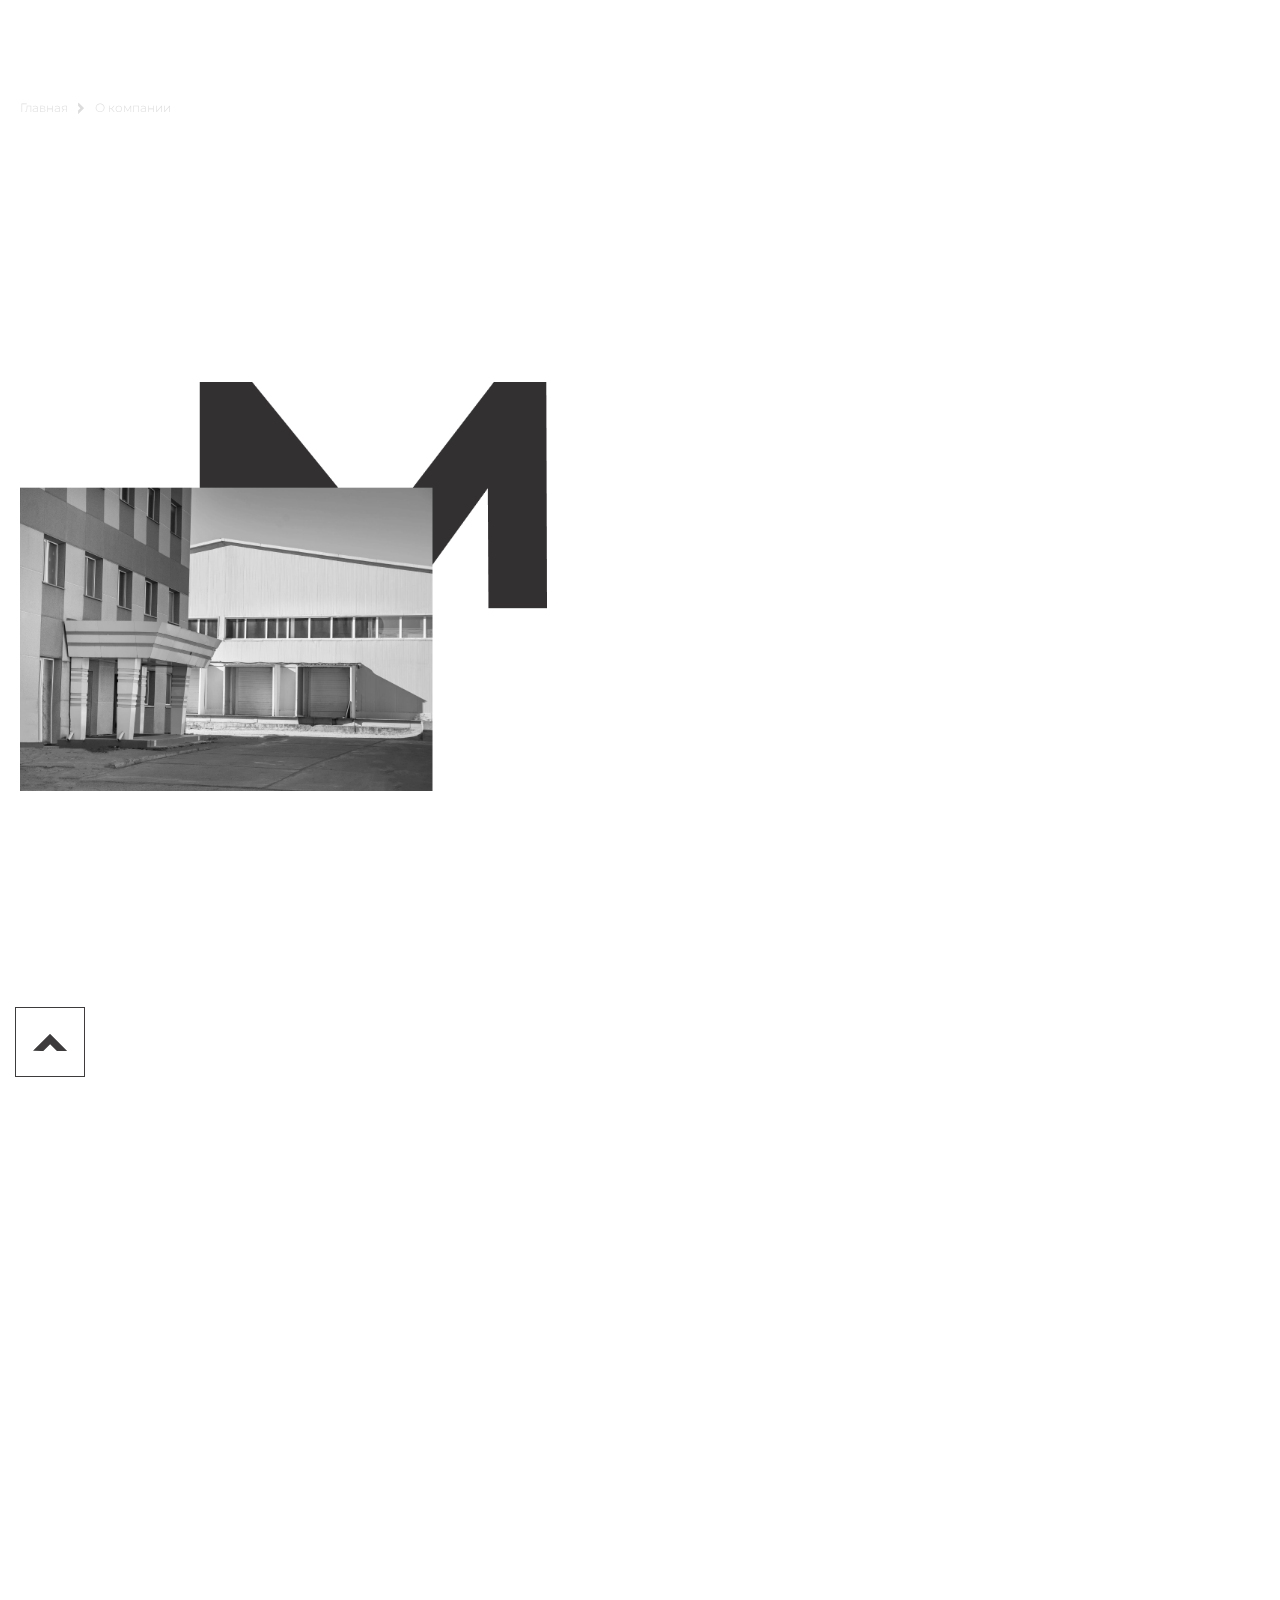
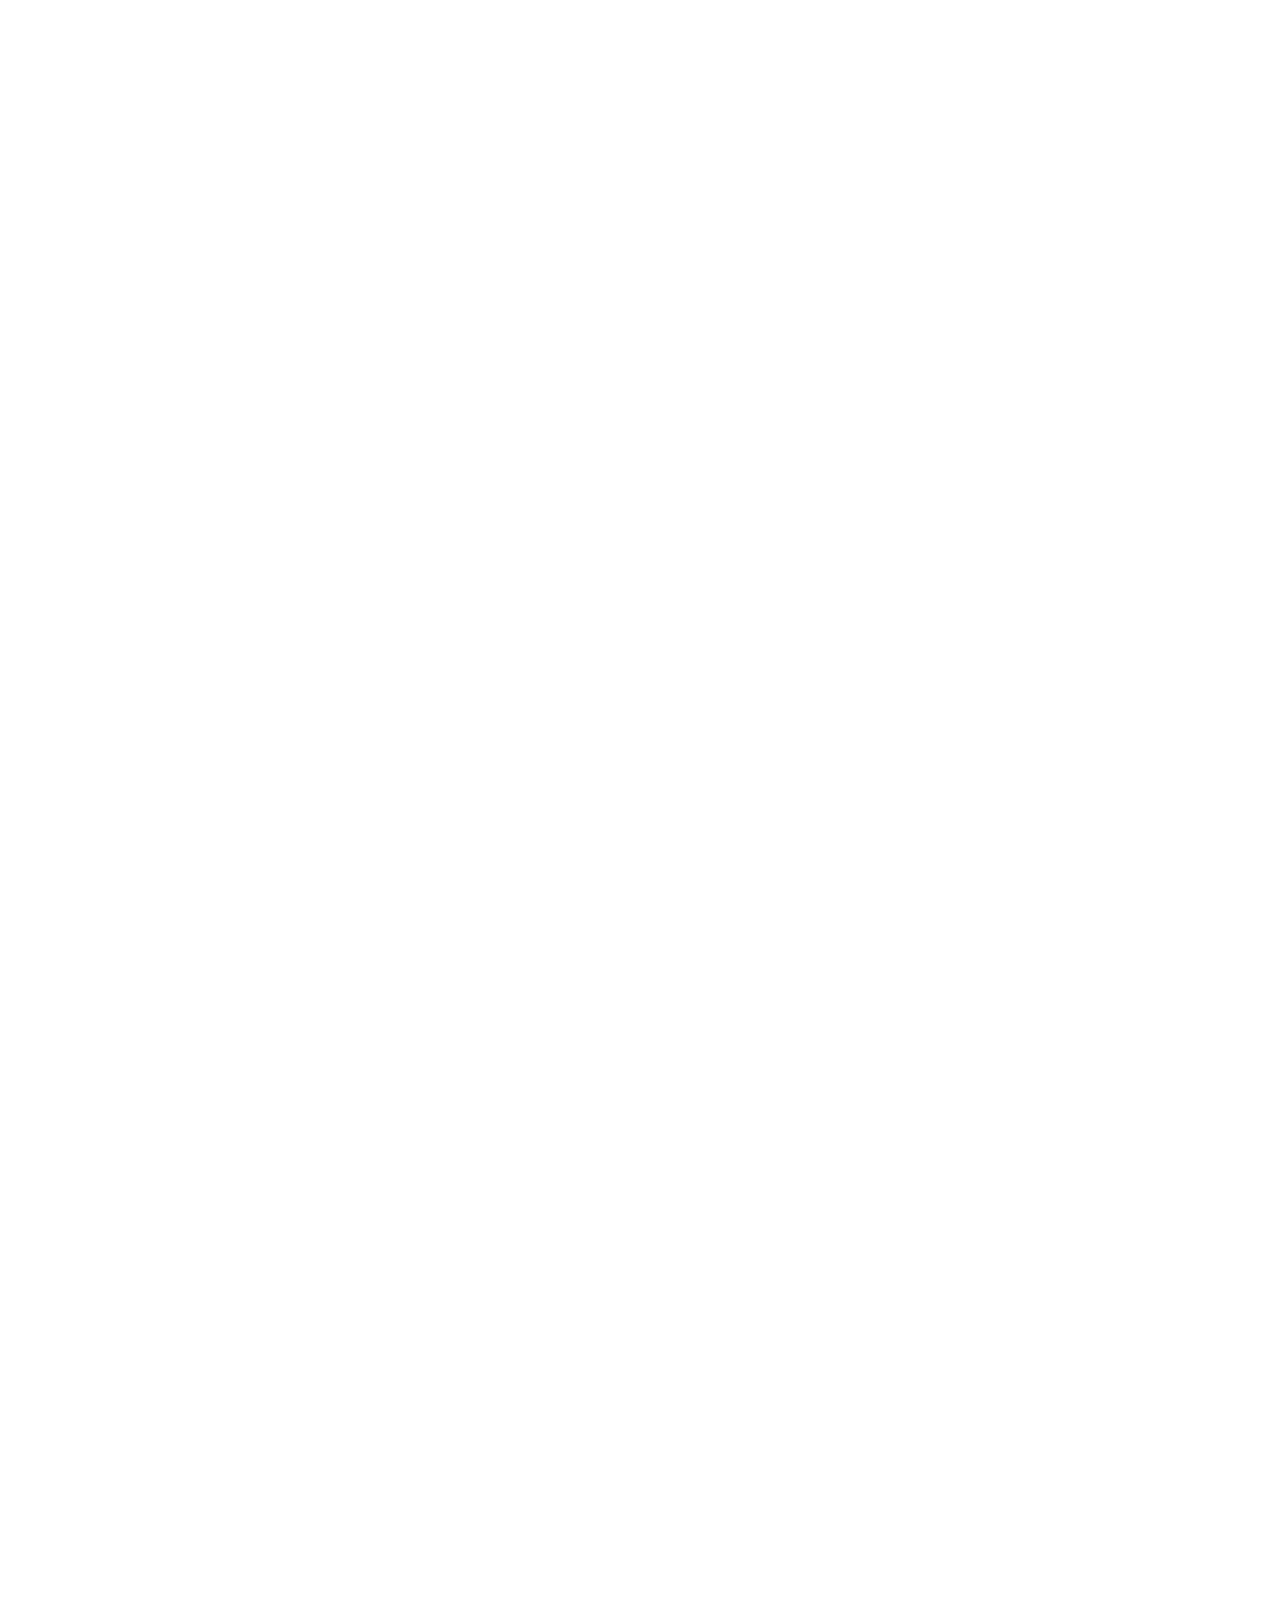
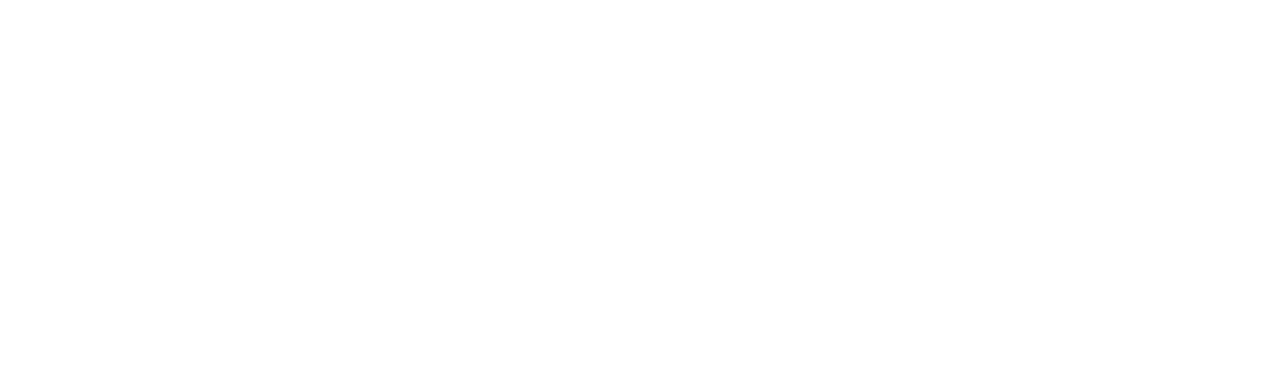
==== commit 7c98ece3: "Add files via upload" ====
--- a/about.html
+++ b/about.html
@@ -13,7 +13,7 @@
 
 	<title>Marlen | Страница о компании</title>
 
-	<link rel="stylesheet" href="css/style.min.css?_v=20220329152544">
+	<link rel="stylesheet" href="css/style.min.css?_v=20220330180853">
 </head>
 
 <body>
@@ -476,7 +476,7 @@
 </a>
 	</div>
 
-	<script src="js/script.min.js?_v=20220329152544" type="module"></script>
+	<script src="js/script.min.js?_v=20220330180853" type="module"></script>
 </body>
 
 </html>--- a/css/style.min.css
+++ b/css/style.min.css
@@ -1 +1 @@
-:root{--white:#fff;--black:#000;--red:#F0544F;--gray:#E5E5E5;--gray-date:#CECDCD;--gray-300:#F4F4F4;--gray-400:#C1BDB3;--gray-500:#818181;--gray-600:#3D3B3C;--gray-700:#323031}@font-face{font-family:Montserrat;font-display:swap;src:url(../fonts/Montserrat-Bold.woff2) format("woff2"),url(../fonts/Montserrat-Bold.woff) format("woff");font-weight:700;font-style:normal}@font-face{font-family:Montserrat;font-display:swap;src:url(../fonts/Montserrat-Light.woff2) format("woff2"),url(../fonts/Montserrat-Light.woff) format("woff");font-weight:300;font-style:normal}@font-face{font-family:Montserrat;font-display:swap;src:url(../fonts/Montserrat-Regular.woff2) format("woff2"),url(../fonts/Montserrat-Regular.woff) format("woff");font-weight:400;font-style:normal}@font-face{font-family:Montserrat;font-display:swap;src:url(../fonts/Montserrat-Medium.woff2) format("woff2"),url(../fonts/Montserrat-Medium.woff) format("woff");font-weight:500;font-style:normal}@font-face{font-family:Montserrat;font-display:swap;src:url(../fonts/Montserrat-SemiBold.woff2) format("woff2"),url(../fonts/Montserrat-SemiBold.woff) format("woff");font-weight:600;font-style:normal}@font-face{font-family:swiper-icons;src:url("data:application/font-woff;charset=utf-8;base64, [base64]//wADZ2x5ZgAAAywAAADMAAAD2MHtryVoZWFkAAABbAAAADAAAAA2E2+eoWhoZWEAAAGcAAAAHwAAACQC9gDzaG10eAAAAigAAAAZAAAArgJkABFsb2NhAAAC0AAAAFoAAABaFQAUGG1heHAAAAG8AAAAHwAAACAAcABAbmFtZQAAA/gAAAE5AAACXvFdBwlwb3N0AAAFNAAAAGIAAACE5s74hXjaY2BkYGAAYpf5Hu/j+W2+MnAzMYDAzaX6QjD6/4//Bxj5GA8AuRwMYGkAPywL13jaY2BkYGA88P8Agx4j+/8fQDYfA1AEBWgDAIB2BOoAeNpjYGRgYNBh4GdgYgABEMnIABJzYNADCQAACWgAsQB42mNgYfzCOIGBlYGB0YcxjYGBwR1Kf2WQZGhhYGBiYGVmgAFGBiQQkOaawtDAoMBQxXjg/wEGPcYDDA4wNUA2CCgwsAAAO4EL6gAAeNpj2M0gyAACqxgGNWBkZ2D4/wMA+xkDdgAAAHjaY2BgYGaAYBkGRgYQiAHyGMF8FgYHIM3DwMHABGQrMOgyWDLEM1T9/w8UBfEMgLzE////P/5//f/V/xv+r4eaAAeMbAxwIUYmIMHEgKYAYjUcsDAwsLKxc3BycfPw8jEQA/[base64]/uznmfPFBNODM2K7MTQ45YEAZqGP81AmGGcF3iPqOop0r1SPTaTbVkfUe4HXj97wYE+yNwWYxwWu4v1ugWHgo3S1XdZEVqWM7ET0cfnLGxWfkgR42o2PvWrDMBSFj/IHLaF0zKjRgdiVMwScNRAoWUoH78Y2icB/yIY09An6AH2Bdu/UB+yxopYshQiEvnvu0dURgDt8QeC8PDw7Fpji3fEA4z/PEJ6YOB5hKh4dj3EvXhxPqH/SKUY3rJ7srZ4FZnh1PMAtPhwP6fl2PMJMPDgeQ4rY8YT6Gzao0eAEA409DuggmTnFnOcSCiEiLMgxCiTI6Cq5DZUd3Qmp10vO0LaLTd2cjN4fOumlc7lUYbSQcZFkutRG7g6JKZKy0RmdLY680CDnEJ+UMkpFFe1RN7nxdVpXrC4aTtnaurOnYercZg2YVmLN/d/gczfEimrE/fs/bOuq29Zmn8tloORaXgZgGa78yO9/cnXm2BpaGvq25Dv9S4E9+5SIc9PqupJKhYFSSl47+Qcr1mYNAAAAeNptw0cKwkAAAMDZJA8Q7OUJvkLsPfZ6zFVERPy8qHh2YER+3i/BP83vIBLLySsoKimrqKqpa2hp6+jq6RsYGhmbmJqZSy0sraxtbO3sHRydnEMU4uR6yx7JJXveP7WrDycAAAAAAAH//wACeNpjYGRgYOABYhkgZgJCZgZNBkYGLQZtIJsFLMYAAAw3ALgAeNolizEKgDAQBCchRbC2sFER0YD6qVQiBCv/H9ezGI6Z5XBAw8CBK/m5iQQVauVbXLnOrMZv2oLdKFa8Pjuru2hJzGabmOSLzNMzvutpB3N42mNgZGBg4GKQYzBhYMxJLMlj4GBgAYow/P/PAJJhLM6sSoWKfWCAAwDAjgbRAAB42mNgYGBkAIIbCZo5IPrmUn0hGA0AO8EFTQAA") format("woff");font-weight:400;font-style:normal}:root{--swiper-theme-color:#007aff}.swiper{margin-left:auto;margin-right:auto;position:relative;overflow:hidden;list-style:none;padding:0;z-index:1}.swiper-vertical>.swiper-wrapper{flex-direction:column}.swiper-wrapper{position:relative;width:100%;height:100%;z-index:1;display:flex;transition-property:transform;box-sizing:content-box}.swiper-android .swiper-slide,.swiper-wrapper{transform:translate3d(0,0,0)}.swiper-pointer-events{touch-action:pan-y}.swiper-pointer-events.swiper-vertical{touch-action:pan-x}.swiper-slide{flex-shrink:0;width:100%;height:100%;position:relative;transition-property:transform}.swiper-slide-invisible-blank{visibility:hidden}.swiper-autoheight,.swiper-autoheight .swiper-slide{height:auto}.swiper-autoheight .swiper-wrapper{align-items:flex-start;transition-property:transform,height}.swiper-backface-hidden .swiper-slide{transform:translateZ(0);-webkit-backface-visibility:hidden;backface-visibility:hidden}.swiper-3d,.swiper-3d.swiper-css-mode .swiper-wrapper{perspective:1200px}.swiper-3d .swiper-cube-shadow,.swiper-3d .swiper-slide,.swiper-3d .swiper-slide-shadow,.swiper-3d .swiper-slide-shadow-bottom,.swiper-3d .swiper-slide-shadow-left,.swiper-3d .swiper-slide-shadow-right,.swiper-3d .swiper-slide-shadow-top,.swiper-3d .swiper-wrapper{transform-style:preserve-3d}.swiper-3d .swiper-slide-shadow,.swiper-3d .swiper-slide-shadow-bottom,.swiper-3d .swiper-slide-shadow-left,.swiper-3d .swiper-slide-shadow-right,.swiper-3d .swiper-slide-shadow-top{position:absolute;left:0;top:0;width:100%;height:100%;pointer-events:none;z-index:10}.swiper-3d .swiper-slide-shadow{background:rgba(0,0,0,.15)}.swiper-3d .swiper-slide-shadow-left{background-image:linear-gradient(to left,rgba(0,0,0,.5),rgba(0,0,0,0))}.swiper-3d .swiper-slide-shadow-right{background-image:linear-gradient(to right,rgba(0,0,0,.5),rgba(0,0,0,0))}.swiper-3d .swiper-slide-shadow-top{background-image:linear-gradient(to top,rgba(0,0,0,.5),rgba(0,0,0,0))}.swiper-3d .swiper-slide-shadow-bottom{background-image:linear-gradient(to bottom,rgba(0,0,0,.5),rgba(0,0,0,0))}.swiper-css-mode>.swiper-wrapper{overflow:auto;scrollbar-width:none;-ms-overflow-style:none}.swiper-css-mode>.swiper-wrapper::-webkit-scrollbar{display:none}.swiper-css-mode>.swiper-wrapper>.swiper-slide{scroll-snap-align:start start}.swiper-horizontal.swiper-css-mode>.swiper-wrapper{-ms-scroll-snap-type:x mandatory;scroll-snap-type:x mandatory}.swiper-vertical.swiper-css-mode>.swiper-wrapper{-ms-scroll-snap-type:y mandatory;scroll-snap-type:y mandatory}.swiper-centered>.swiper-wrapper::before{content:"";flex-shrink:0;order:9999}.swiper-centered.swiper-horizontal>.swiper-wrapper>.swiper-slide:first-child{-webkit-margin-start:var(--swiper-centered-offset-before);margin-inline-start:var(--swiper-centered-offset-before)}.swiper-centered.swiper-horizontal>.swiper-wrapper::before{height:100%;width:var(--swiper-centered-offset-after)}.swiper-centered.swiper-vertical>.swiper-wrapper>.swiper-slide:first-child{-webkit-margin-before:var(--swiper-centered-offset-before);margin-block-start:var(--swiper-centered-offset-before)}.swiper-centered.swiper-vertical>.swiper-wrapper::before{width:100%;height:var(--swiper-centered-offset-after)}.swiper-centered>.swiper-wrapper>.swiper-slide{scroll-snap-align:center center}html{box-sizing:border-box}*,::after,::before{box-sizing:inherit}blockquote,body,dd,dl,figcaption,figure,h1,h2,h3,h4,h5,h6,ol,p,ul{margin:0}h1,h2,h3,h4,h5,h6{font-weight:inherit;font-size:inherit}button,input,textarea{font:inherit;color:inherit;background-color:transparent;border:none;padding:0;letter-spacing:inherit;border-radius:0}button,input:not([type=checkbox]):not([type=radio]),select,textarea{-webkit-appearance:none;-moz-appearance:none;appearance:none}button{cursor:pointer}textarea{resize:vertical}a{text-decoration:none;color:inherit}img{max-width:100%;display:block}li,ul{list-style:none}ol,ul{padding:0}cite{display:block;font-style:normal}address{font-style:normal}html{height:100%}body{font-family:Montserrat,sans-serif;font-style:normal;font-size:16px;font-weight:300;line-height:1.5;color:var(--gray-600);position:relative;height:100%}body ::-moz-selection{background-color:var(--red);color:var(--white)}body ::selection{background-color:var(--red);color:var(--white)}body.smooth-off{overflow-y:scroll}.viewport.smooth-off{overflow:hidden;position:fixed;height:100%;width:100%;top:0;left:0;right:0;bottom:0}a:active,button:active{transform:translate(1px,1px)}.wrapper{position:absolute;width:100%;min-height:100%;overflow:hidden;z-index:10;display:flex;flex-direction:column;-webkit-backface-visibility:hidden;backface-visibility:hidden;transform-style:preserve-3d;background-color:var(--white)}.main{flex:1 1 auto;--plug-color:var(--gray-600)}.main--page{--plug-color:var(--white)}.main::before{content:"";display:block;height:86px;width:100%;margin-bottom:-1px;background-color:var(--plug-color)}.sr-only{position:absolute;width:1px;height:1px;padding:0;margin:-1px;overflow:hidden;clip:rect(0,0,0,0);border:0}.container{max-width:1760px;width:100%;margin:0 auto;padding:0 20px}a,button,input{outline-color:transparent}a:focus-visible,button:focus-visible,input:focus-visible{outline-color:var(--gray-400)}.underline-trigger{padding-bottom:7px;margin-bottom:-7px;text-decoration:none;background-image:linear-gradient(to bottom,transparent 20%,var(--red) 21%);background-position:0 1em;background-repeat:no-repeat;background-size:0 3px}.btn{padding:15px 30px;font-size:16px;font-weight:600;line-height:1.25;text-align:center;color:var(--white);background-color:var(--red);display:block;width:-webkit-fit-content;width:-moz-fit-content;width:fit-content;transition:background-color .3s ease-in-out,color .3s ease-in-out}.title{font-size:55px;font-weight:600;line-height:1.16;color:var(--gray-600)}.title--page{font-size:65px;line-height:1.215}.title--white{color:var(--white);font-size:40px;line-height:1.225}.title--hero{font-size:48px;line-height:1.2}.title__element{display:block;width:-webkit-fit-content;width:-moz-fit-content;width:fit-content;padding:0 20px 6px;margin-left:-20px;position:relative;overflow:hidden}.title__bg{content:"";position:absolute;top:0;left:0;z-index:-1;height:100%;width:100%;background-color:var(--red)}.info-address__item{overflow:hidden;page-break-inside:avoid;-moz-column-break-inside:avoid;break-inside:avoid;break-inside:avoid-column;padding:4px;display:flex;align-items:flex-end;flex-wrap:wrap}.info-address__item:not(:last-child){margin-bottom:17px}.info-address__link{display:block;width:-webkit-fit-content;width:-moz-fit-content;width:fit-content}.info-address__text{display:inline-block}.btn-to-top{position:fixed;bottom:23px;left:15px;z-index:9990;width:70px;height:70px;border:1px solid var(--gray-600);background-color:rgba(255,255,255,.5);display:flex;justify-content:center;align-items:center;--color-arrow:var(--gray-600)}.btn-to-top::before{content:"";width:35px;height:17px;-webkit-mask:url(../images/sprite.svg#arrow-up) center/cover no-repeat;mask:url(../images/sprite.svg#arrow-up) center/cover no-repeat;background-color:var(--color-arrow);transition:background-color .3s ease-in-out}.form-box{display:flex}.form-box__column{width:50%;display:flex;flex-direction:column;justify-content:center}.form-box__column--left{border-right:1px solid var(--gray-600);padding-right:15px}.form-box__column--right{align-items:flex-end}.form-box__title{margin-bottom:23px;max-width:600px}.form-box__text{max-width:550px;width:100%;font-size:16px;line-height:1.2}.form-box__form{max-width:416px;width:100%}.form-box__inner{margin-bottom:56px}.form-box__item{position:relative}.form-box__item::before{content:"";position:absolute;top:50%;transform:translate(0,-50%);left:-50px;width:36px;height:66px;-webkit-mask:url(../images/sprite.svg#arrow-right) center/cover no-repeat;mask:url(../images/sprite.svg#arrow-right) center/cover no-repeat;background-color:var(--gray-600);opacity:0;transition:opacity .3s ease-in-out}.form-box__item--active::before{opacity:1}.form-box__input{display:block;width:100%;padding:40px 25px 25px;border-bottom:1px solid var(--gray-600);font-size:24px;line-height:1.2;outline:transparent}.form-box__input::-moz-placeholder{color:var(--gray-600);font-size:24px;line-height:1.2}.form-box__input:-ms-input-placeholder{color:var(--gray-600);font-size:24px;line-height:1.2}.form-box__input::placeholder{color:var(--gray-600);font-size:24px;line-height:1.2}.form-box__input--invalid{border-color:var(--red);color:var(--red)}.form-box__input--invalid::-moz-placeholder{color:var(--red)}.form-box__input--invalid:-ms-input-placeholder{color:var(--red)}.form-box__input--invalid::placeholder{color:var(--red)}.form-box__error{position:absolute;width:100%;left:0;bottom:-20px;color:var(--red);font-size:12px}.form-box__agreement{margin-bottom:34px;font-size:12px;line-height:1.25}.form-box__btn{width:100%}.breadcrumbs{padding-top:47px;padding-bottom:35px;font-size:12px}.breadcrumbs__list{display:flex;align-items:center;flex-wrap:wrap}.breadcrumbs__item:not(:last-child){margin-right:11px}.breadcrumbs__item:not(:last-child){display:flex;align-items:center}.breadcrumbs__item:not(:last-child)::after{content:"";margin-left:10px;min-width:6px;width:6px;height:12px;-webkit-mask:url(../images/sprite.svg#arrow-right) center/cover no-repeat;mask:url(../images/sprite.svg#arrow-right) center/cover no-repeat;background-color:var(--gray-600)}.breadcrumbs__item:not(:last-child) .breadcrumbs__link{position:relative}.breadcrumbs__link{display:inline-block}.title-page__container{position:relative;padding-bottom:36px}.title-page__container--news-page{display:flex;justify-content:space-between;align-items:flex-end}.title-page__title--news-page{max-width:1255px;margin-right:15px}.title-page__date{font-size:65px;font-weight:700;color:var(--gray)}.title-page__line{position:absolute;bottom:0;left:20px;right:20px;width:calc(100% - 40px);height:2px;background-color:var(--gray-500)}.hero-page{height:calc(100vh - 292px)}.hero-page__container{height:100%}.hero-page__title{margin-bottom:45px}.hero-page__wrapper{display:flex;height:100%}.hero-page__image-box{width:50%;height:100%;display:flex;align-items:center}.hero-page__img{width:85%;height:100%;-o-object-fit:contain;object-fit:contain;-o-object-position:center;object-position:center}.hero-page__info{width:50%;display:flex;flex-direction:column;justify-content:center}.hero-page__text{max-width:670px;width:100%;margin-bottom:37px}.hero-page__text p:not(:last-child){margin-bottom:30px}.popup{position:fixed;top:0;left:0;z-index:9998;width:100%;background-color:var(--gray-400);padding-top:85px;pointer-events:none;opacity:0;height:100%}.popup--active{pointer-events:all;opacity:1}.popup__container{height:100%;max-width:1400px}.popup__inner{height:100%}.carousel-box{position:relative;width:1016px;padding-right:83px;padding-left:83px;height:320px}.carousel-box__slider{width:100%;height:100%}.carousel-box__item{position:relative}.carousel-box__link{display:block;width:100%;height:100%;position:absolute;z-index:2}.carousel-box__img{position:absolute;top:0;left:0;width:100%;height:100%;-o-object-fit:cover;object-fit:cover}.carousel-box__btn{position:absolute;display:block;top:calc(50% - 33px);z-index:10;width:33px;height:66px;--color-btn:var(--red)}.carousel-box__btn::before{content:"";position:absolute;top:0;left:0;z-index:2;width:100%;height:100%;background-color:var(--color-btn);transition:background-color .3s ease-in-out}.carousel-box__btn--prev{left:0}.carousel-box__btn--prev::before{-webkit-mask:url(../images/sprite.svg#arrow-left) center/cover no-repeat;mask:url(../images/sprite.svg#arrow-left) center/cover no-repeat}.carousel-box__btn--next{right:0}.carousel-box__btn--next::before{-webkit-mask:url(../images/sprite.svg#arrow-right) center/cover no-repeat;mask:url(../images/sprite.svg#arrow-right) center/cover no-repeat}.carousel-box__btn--disabled{opacity:.5;cursor:auto}.carousel-box__btn-text{position:absolute;top:3px;right:100%;margin-right:15px;font-size:14px}.popup-delivery{position:fixed;z-index:9999;width:100vw;height:100%;background-color:rgba(0,0,0,.8);display:flex;align-items:center;justify-content:center;padding:20px;opacity:0;pointer-events:none}.popup-delivery--open{opacity:1;pointer-events:all}.popup-delivery__container{max-width:1200px;padding:0 50px;position:relative;height:100%}.popup-delivery__box{height:100%;display:flex;align-items:center}.popup-delivery__img{width:100%;height:100%;-o-object-fit:contain;object-fit:contain}.popup-delivery__btn{position:absolute;display:block;top:calc(50% - 33px);z-index:10;width:33px;height:66px;--color-btn:var(--red)}.popup-delivery__btn::before{content:"";position:absolute;top:0;left:0;z-index:2;width:100%;height:100%;background-color:var(--color-btn);transition:background-color .3s ease-in-out}.popup-delivery__btn--prev{left:0}.popup-delivery__btn--prev::before{-webkit-mask:url(../images/sprite.svg#arrow-left) center/cover no-repeat;mask:url(../images/sprite.svg#arrow-left) center/cover no-repeat}.popup-delivery__btn--next{right:0}.popup-delivery__btn--next::before{-webkit-mask:url(../images/sprite.svg#arrow-right) center/cover no-repeat;mask:url(../images/sprite.svg#arrow-right) center/cover no-repeat}.popup-delivery__btn--disabled{opacity:.5;cursor:auto}.popup-delivery__close{position:absolute;top:0;right:0;z-index:2;width:20px;height:20px;--color-btn:var(--red)}.popup-delivery__close::after,.popup-delivery__close::before{content:"";position:absolute;top:50%;transform:translate(0,-50%);left:0;z-index:2;width:25px;height:4px;background-color:var(--color-btn);transition:background-color .3s ease-in-out}.popup-delivery__close::before{transform:rotate(45deg)}.popup-delivery__close::after{transform:rotate(-45deg)}.popup-branches{position:fixed;top:0;left:0;z-index:9998;width:100vw;height:100%;opacity:0;pointer-events:none;background-color:var(--gray-400)}.popup-branches--open{pointer-events:all;opacity:1}.popup-branches__item{padding-top:37px;position:absolute;top:0;left:0;width:100%;height:100%;padding-top:66px;display:none}.popup-branches__item--active{display:block}.popup-branches__container{padding:0}.popup-branches__title{font-size:24px;font-weight:600;margin-bottom:35px;padding:0 20px}.popup-branches__content{padding:0 20px 35px;border-bottom:1px solid var(--gray-600);margin-bottom:27px}.popup-branches__content p:not(:last-child){margin-bottom:15px}.popup-branches__list{padding:0 20px}.popup-branches__row{padding-left:27px}.popup-branches__row:not(:last-child){margin-bottom:9px}.popup-branches__link{font-size:14px;line-height:1.7;position:relative}.popup-branches__link::before{content:"";position:absolute;top:50%;transform:translate(0,-50%)}.popup-branches__link--address::before{left:-27px;width:15px;height:15px;-webkit-mask:url(../images/sprite.svg#address) center/contain no-repeat;mask:url(../images/sprite.svg#address) center/contain no-repeat;background-color:var(--red)}.popup-branches__link--email::before{left:-25px;width:12px;height:12px;-webkit-mask:url(../images/sprite.svg#mail) center/cover no-repeat;mask:url(../images/sprite.svg#mail) center/cover no-repeat;background-color:var(--red)}.header{position:fixed;top:0;left:0;z-index:9999;width:100vw;padding:25px 0;line-height:1.25;transition:background-color .3s ease-in-out}.header--gray{background-color:var(--gray-600);--color:var(--white);--burger-color:var(--white);--hover-color-line:var(--white);--hover-color-profile:var(--gray-300)}.header--fixed,.header--white{background-color:var(--white);--color:var(--gray-600);--burger-color:var(--gray-600);--hover-color-line:var(--gray-600);--hover-color-profile:var(--gray-600)}.header--fixed .header__logo-img--white,.header--white .header__logo-img--white{display:none}.header--fixed .header__logo-img--black,.header--white .header__logo-img--black{display:block}.header.open-menu{background-color:var(--gray-400)}.header.open-menu .header__list,.header.open-menu .header__logo{opacity:0;pointer-events:none}.header.open-menu .header__line{background-color:var(--gray-600)}.header.open-menu .header-contacts__link{opacity:0;pointer-events:none}.header.open-menu .header-buttons__btn--profile{opacity:0;pointer-events:none}.header.open-popup{background-color:var(--gray-400)}.header.open-popup .header__list,.header.open-popup .header__logo{opacity:0;pointer-events:none}.header.open-popup .header__line{background-color:var(--gray-600)}.header.open-popup .header-contacts__link{opacity:0;pointer-events:none}.header.open-popup .header-buttons__item--close{display:block}.header.open-popup .header-buttons__btn{opacity:0;pointer-events:none}.header.open-popup .header-buttons__btn--close{opacity:1;pointer-events:all}.header__container{max-width:1920px;padding:0 40px 0 32px;position:relative}.header__nav{display:flex;justify-content:space-between;align-items:center}.header__logo{margin-top:-20px;margin-right:15px;max-width:194px;width:100%;transition:opacity .3s ease-in-out}.header__logo-img{width:100%}.header__list{display:flex;flex-wrap:wrap;margin-right:15px}.header__item:not(:last-child){margin-right:25px}.header__link{color:var(--color)}.header__inner{display:flex;align-items:center}.header__line{display:block;position:absolute;bottom:0;left:0;width:100%;height:1px;background-color:var(--white)}.header-contacts{display:flex;margin-right:42px;transition:opacity .3s ease-in-out}.header-contacts__item:not(:last-child){margin-right:28px}.header-contacts__link{white-space:nowrap;color:var(--color)}.header-buttons{display:flex;align-items:center}.header-buttons__item:not(:last-child){margin-right:39px}.header-buttons__item--close{position:absolute;top:50%;right:40px;z-index:2;transform:translate(0,-50%);margin-right:0!important;display:none}.header-buttons__btn--profile{width:21px;height:25px;display:flex;align-items:center;justify-content:center;transition:opacity .3s ease-in-out}.header-buttons__btn--profile::before{content:"";width:21px;height:25px;-webkit-mask:url(../images/sprite.svg#profile) center/cover no-repeat;mask:url(../images/sprite.svg#profile) center/cover no-repeat;background-color:var(--red);transition:background-color .3s ease-in-out}.header-buttons__btn--close{width:22px;height:22px;position:relative}.header-buttons__btn--close::after,.header-buttons__btn--close::before{content:"";position:absolute;left:0;top:9px;width:100%;height:4px;background-color:var(--gray-600)}.header-buttons__btn--close::before{transform:rotate(45deg)}.header-buttons__btn--close::after{transform:rotate(-45deg)}.burger{position:relative;width:22px;height:22px;display:flex;flex-direction:column}.burger__line{top:calc(50% - 2px);pointer-events:none}.burger::after,.burger::before,.burger__line{position:absolute;right:0;width:100%;height:4px;background-color:var(--burger-color);transition:background-color .3s ease-in-out,transform .3s ease-in-out,top .3s ease-in-out,bottom .3s ease-in-out,opacity .3s ease-in-out}.burger::after,.burger::before{content:""}.burger::before{top:0}.burger::after{bottom:0}.burger--active .burger__line{opacity:0}.burger--active::after,.burger--active::before{background-color:var(--gray-600)}.burger--active::before{transform:rotate(-45deg);top:calc(50% - 2px)}.burger--active::after{transform:rotate(45deg);bottom:calc(50% - 2px)}.section-form__line{display:block;width:100%;height:1px;background-color:var(--gray-600)}.section-form__inner{height:100%;max-width:1500px;padding:0 50px;width:100%;margin:0 auto}.section-form__column{padding-top:123px;padding-bottom:97px}.section-files{margin-bottom:190px}.section-files--reverse .section-files__img{left:auto;right:-20px}.section-files--reverse .section-files__info{margin-left:142px}.no-webp .section-files--buyers .section-files__img{background-image:url(../images/section-files/notebook.png)}.section-files__container{background-color:var(--gray-300);overflow:hidden}.section-files__wrapper{padding-top:90px;padding-bottom:90px;display:flex;position:relative}.no-webp .section-files__img{background-image:url(../images/section-files/notepad.png)}.section-files__img{width:650px;height:calc(100% + 100px);position:absolute;top:0;left:-20px;background-repeat:no-repeat;background-size:cover;background-position:left top}.section-files__info{width:50%;margin-left:auto;position:relative;z-index:1}.section-files__title{font-size:24px;font-weight:600;line-height:1.4;max-width:622px;margin-bottom:43px}.footer{background-color:var(--gray-600);color:var(--white);line-height:1.25}.footer__top{display:flex;padding:86px 0 109px}.footer__info{max-width:413px;margin-right:30px}.footer__logo{display:block;max-width:300px;width:100%;margin-top:-28px;margin-bottom:42px}.footer__logo-img{width:100%}.footer__list{-moz-column-count:2;column-count:2;margin-top:-5px;-moz-column-gap:143px;column-gap:143px;margin-right:180px;margin-left:auto}.footer__item{margin-bottom:20px;padding-top:5px}.footer__link{display:block;width:-webkit-fit-content;width:-moz-fit-content;width:fit-content}.footer__address{max-width:413px;width:100%}.footer__bottom{display:flex;align-items:center;width:100%;padding-bottom:59px;padding-right:204px;color:var(--gray-500);font-size:12px}.footer__copy{margin-right:15px}.footer__privacy{white-space:nowrap;margin-left:auto;margin-right:91px}.footer__dev{max-width:210px;width:100%}.footer__dev-img{width:100%}.menu{position:fixed;top:0;left:0;width:100%;height:100%;z-index:9997;background-color:var(--gray-400);padding-top:85px;pointer-events:none;opacity:0}.menu--active{pointer-events:all;opacity:1}.menu__container{display:flex;height:100%}.menu__column{width:50%;padding-bottom:73px;display:flex;flex-direction:column}.menu__column:not(:last-child){border-right:1px solid var(--gray-600)}.menu__column--left{padding:30px 30px 73px}.menu__image-list{position:relative;max-width:760px;width:100%;height:100%;margin:0 auto}.menu__image-item{position:absolute;top:50%;transform:translate(0,-50%);left:0;opacity:0;width:100%;height:100%;transition:opacity .3s;display:flex;align-items:center}.menu__image-item--active{opacity:1}.menu__img{height:100%;-o-object-fit:contain;object-fit:contain;-o-object-position:center;object-position:center}.menu__list{max-width:784px;width:100%;margin:auto 0;margin-left:auto;padding-left:80px;max-height:610px;min-height:250px;overflow-y:auto;padding-right:20px;scrollbar-color:var(--gray-600) transparent;scrollbar-width:thin}.menu__list::-webkit-scrollbar{width:3px;background:0 0}.menu__list::-webkit-scrollbar-track{background:0 0}.menu__list::-webkit-scrollbar-thumb{background-color:var(--gray-600);border-radius:10px}.menu__item:not(:last-child){border-bottom:1px solid var(--gray-600)}.menu__link{display:block;width:100%;text-transform:uppercase;font-size:24px;line-height:1.22;padding-top:20px;padding-bottom:50px;position:relative}.menu__link::before{content:"";position:absolute;left:-65px;top:5px;width:36px;height:66px;-webkit-mask:url(../images/sprite.svg#arrow-right) center/cover no-repeat;mask:url(../images/sprite.svg#arrow-right) center/cover no-repeat;background-color:var(--red);opacity:0;transition:opacity .5s ease-in-out}.menu__logo{max-width:357px;width:100%}.menu__logo-img{width:100%}.menu__address{max-width:784px;width:100%;margin-bottom:-15px;margin-left:auto;padding-left:80px}.menu__address .info-address__list{-moz-column-count:2;column-count:2}.menu__address .info-address__text--title{font-size:24px;line-height:1;text-transform:uppercase}.brands{margin-bottom:190px}.brands__title{max-width:1400px;font-size:48px;text-transform:uppercase;font-weight:600;line-height:1.22;margin-bottom:120px;padding-top:31px}.brands__buttons{display:flex;justify-content:flex-end;margin-bottom:50px}.brands__btn{width:32px;height:64px;position:relative}.brands__btn::before{content:"";background-color:var(--red);width:32px;height:100%;position:absolute;top:0;right:0;transition:background-color .3s}.brands__btn--prev{margin-right:33px}.brands__btn--prev::before{-webkit-mask:url(../images/sprite.svg#arrow-left) center/cover no-repeat;mask:url(../images/sprite.svg#arrow-left) center/cover no-repeat}.brands__btn--next::before{-webkit-mask:url(../images/sprite.svg#arrow-right) center/cover no-repeat;mask:url(../images/sprite.svg#arrow-right) center/cover no-repeat}.brands__btn-text{font-size:14px;line-height:1.2;position:absolute;top:50%;transform:translate(0,-50%);left:0;pointer-events:none}.brands__item{margin-bottom:50px}.brands-slider{display:none;flex-wrap:wrap;max-height:453px}.brands-slider.active{display:flex}.brands-slider__item{flex:1 0 245px;height:150px;display:flex;padding:24px;align-items:center;justify-content:center;border-top:1px solid var(--gray-600);border-right:1px solid var(--gray-600)}.brands-slider__img{display:block}.message-complete{position:fixed;right:-100%;bottom:59px;z-index:9999;background-color:var(--gray-400);padding:66px 41px 46px 45px;display:flex;align-items:center;opacity:0;transition:right .5s ease-in,opacity .5s ease-in}.message-complete--active{opacity:1;right:0}.message-complete::before{content:"";width:82px;height:54px;-webkit-mask:url(../images/sprite.svg#check) center/cover no-repeat;mask:url(../images/sprite.svg#check) center/cover no-repeat;background-color:var(--gray-600);margin-right:51px}.message-complete__text{font-size:16px;margin-right:39px}.message-complete__btn{width:20px;height:20px;position:relative;--bg-color:var(--gray-600)}.message-complete__btn::after,.message-complete__btn::before{content:"";position:absolute;top:calc(50% - 2px);left:0;width:25px;height:4px;background-color:var(--bg-color);transition:background-color .3s ease-in-out}.message-complete__btn::before{transform:rotate(45deg)}.message-complete__btn::after{transform:rotate(-45deg)}.history{padding-top:80px;margin-bottom:190px}.history--logistics{background-color:var(--gray-300);margin-top:80px;padding-bottom:162px}.history--logistics .history__item{overflow:hidden;--padding-top:30px}.history--logistics .history__item:not(:last-child){margin-bottom:55px}.history--logistics .history__title{max-width:260px}.history__container{display:flex}.history__inner{width:100%}.history__item{display:flex;justify-content:space-between;align-items:flex-start;--padding-top:20px}.history__item:not(:first-child){--padding-top:80px}.history__image{max-width:370px;width:100%;margin-right:15px}.history__date{max-width:412px;width:100%;display:block;border-bottom:1px solid var(--gray-600);padding-bottom:23px;position:relative;margin-bottom:115px;margin-right:20px}.history__date::before{content:"";position:absolute;bottom:0;transform:translate(0,50%);right:-15px;width:33px;height:66px;-webkit-mask:url(../images/sprite.svg#arrow-right) center/cover no-repeat;mask:url(../images/sprite.svg#arrow-right) center/cover no-repeat;background-color:var(--gray-600)}.history__geography{position:relative;max-width:317px;width:100%;height:256px;display:flex;justify-content:center;align-items:center;margin-left:90px;margin-right:20px}.history__geography::before{content:"";width:90px;height:90px;position:absolute;left:-10px;top:95px;background-color:var(--gray-600);transform:rotate(43deg)}.history__geography::after{content:"";width:136px;height:136px;border-radius:50%;position:absolute;top:-5px;left:156px;z-index:-1;background-color:var(--red)}.history__decor{position:absolute;bottom:36px;left:55px;z-index:0;height:0;width:230px;border-top:134px solid var(--gray-300);border-left:50px solid transparent;border-right:50px solid transparent;transform:rotate(-29deg)}.history__decor::before{content:"";width:0;height:0;position:absolute;right:-50px;bottom:133.5px;border-left:115px solid transparent;border-right:115px solid transparent;border-bottom:79px solid var(--gray-300)}.history__geography-text{white-space:nowrap;display:block;position:relative;z-index:1;max-width:135px}.history__info{max-width:1132px;width:100%;display:flex;justify-content:space-between}.history__title{font-size:24px;font-weight:400;line-height:1.22;text-transform:uppercase;max-width:396px;width:100%;margin-right:15px;padding-top:var(--padding-top)}.history__text{max-width:554px;width:100%;padding-top:var(--padding-top)}.hero-carousel{height:calc(100vh - 85px);background-color:var(--gray-600);position:relative}.hero-carousel__container{box-sizing:border-box;display:flex;justify-content:space-between;height:100%}.hero-carousel__info{max-width:740px;width:100%;color:var(--white);display:flex;flex-direction:column;height:100%;justify-content:center;padding-bottom:160px}.hero-carousel__title{margin-bottom:46px}.hero-carousel__note{margin-bottom:31px;position:relative;display:block;width:-webkit-fit-content;width:-moz-fit-content;width:fit-content;overflow:hidden}.hero-carousel__note-line{position:absolute;bottom:0;left:0;width:100%;height:2px;background-color:var(--red)}.hero-carousel__descr{margin-bottom:48px;max-width:590px}.hero-carousel__img{max-width:900px;width:100%;height:100%;padding-bottom:160px;background-repeat:no-repeat;background-size:contain;background-position:bottom center}.hero-carousel__management{position:absolute;bottom:72px;left:0;width:100%;z-index:2;color:var(--white)}.hero-carousel__management-container{display:flex;align-items:center}.hero-carousel__arrow{font-size:12px;line-height:2;display:flex;flex-direction:row-reverse;align-items:center;margin-right:30px}.hero-carousel__arrow::before{content:"";width:6px;height:12px;-webkit-mask:url(../images/sprite.svg#arrow-right) center/cover no-repeat;mask:url(../images/sprite.svg#arrow-right) center/cover no-repeat;background-color:var(--white);margin-left:12px}.hero-carousel__pagination{display:flex}.hero-carousel__bullet{display:block;flex:0 0 93px;height:10px;background-color:var(--gray-400);opacity:.2}.hero-carousel__bullet:not(:last-child){margin-right:21px}.hero-carousel__bullet--active{opacity:1}.benefits{padding-top:187px;padding-bottom:136px}.benefits__title{margin-bottom:73px}.benefits__inner{display:flex;flex-wrap:wrap}.benefits__item{flex:1 0 20%;display:flex;flex-direction:column;padding:43px 25px 64px;border-top:1px solid var(--gray-600);border-right:1px solid var(--gray-600)}.benefits__name{font-size:26px;line-height:1.19;font-weight:700;margin-bottom:55px}.benefits__descr{margin-bottom:47px}.benefits__icon{height:176px;background-repeat:no-repeat;background-size:contain;background-position:center;margin-top:auto;transition:filter .3s ease-in-out}.about{overflow-x:hidden;display:flex;background-color:var(--gray-300)}.about__image-box{flex:0 0 50vw;background-color:var(--gray-600);position:relative;overflow:hidden;background-image:url(../images/about/decor-bg.svg);background-repeat:no-repeat;background-position:left -20px top 80px}.about__image{height:120%;width:100%;background-repeat:no-repeat;background-size:contain;background-position:75% bottom;z-index:1;position:absolute;top:0;left:0}.about__wrapper{flex:0 0 100vw;transform:translate(-50vw,0)}.about__content{max-width:50%;margin-left:auto;padding-top:129px;padding-bottom:129px;padding-left:15px}.about__info{max-width:560px;margin:0 auto}.about__info :last-child{margin-bottom:0}.about__title{margin-bottom:51px}.about__text{margin-bottom:47px}.about__text p:not(:last-child){margin-bottom:25px}.indicators{padding-top:150px;padding-bottom:150px}.indicators__inner{display:flex;flex-wrap:wrap}.indicators__line{position:absolute;top:calc(50% - 10px);left:0;width:100%;height:1px;background-color:var(--gray-600)}.indicators__item{width:33.3333333333%;padding-top:40px;padding-bottom:40px}.indicators__item:nth-child(n+4){padding-left:123px}.indicators__item:not(:first-child){padding-right:20px}.indicators__number{font-size:72px;line-height:1.22;font-weight:700;margin-bottom:1px}.indicators__text{line-height:1.25}.in-branch__title{margin-bottom:60px}.in-branch__inner{display:flex;flex-wrap:wrap;margin-left:-21px}.in-branch__item{width:calc(25% - 21px);margin-left:21px;display:flex;flex-direction:column;justify-content:space-between}.in-branch__item:nth-child(even){border-left:1px solid var(--gray-600);border-right:1px solid var(--gray-600)}.in-branch__item:nth-child(even) .in-branch__image-box{padding-bottom:113.55%}.in-branch__item:nth-child(even) .in-branch__text{padding:29px 25px}.in-branch__item:nth-child(odd) .in-branch__image-box{padding-bottom:135.45%}.in-branch__image-box{position:relative}.in-branch__img{position:absolute;top:0;left:0;width:100%;height:100%;-o-object-fit:cover;object-fit:cover}.in-branch__text{padding:29px 0;font-size:26px;font-weight:600;line-height:1.38}.branches__container{padding-top:190px;padding-bottom:75px}.branches__wrapper{max-width:1920px;width:100%;margin:0 auto;height:787px;display:flex}.branches__inner{height:100%}.branches__btn{padding:22px 20px;font-size:18px;line-height:1.22;font-weight:600;width:100%;background-color:var(--gray-400);display:flex;justify-content:space-between}.branches__btn::after{content:"";width:30px;height:15px;-webkit-mask:url(../images/sprite.svg#arrow-up) center/cover no-repeat;mask:url(../images/sprite.svg#arrow-up) center/cover no-repeat;background-color:var(--red);transition:transform .2s ease-in-out}.branches__btn--active::after{transform:rotate(180deg) translate(0,-50%)}.branches__list{max-width:545px;width:100%;height:100%;overflow-y:auto;scrollbar-color:var(--gray-600) var(--white);scrollbar-width:thin}.branches__list::-webkit-scrollbar{width:10px;background:var(--white)}.branches__list::-webkit-scrollbar-track{background:var(--white)}.branches__list::-webkit-scrollbar-thumb{background-color:var(--gray-600);border-radius:0}.branches__item{padding-top:53px;padding-right:100px;padding-bottom:53px;padding-left:100px;background-color:var(--gray-300);border-bottom:1px solid var(--gray-600);position:relative;transition:transform .3s ease-out,background-color .3s ease-in-out}.branches__item--active{background-color:var(--gray-600);color:var(--white)}.branches__link{position:absolute;top:0;left:0;z-index:1;width:100%;height:100%}.branches__link:active{transform:none}.branches__city{font-size:26px;font-weight:600;line-height:1.2;margin-bottom:30px}.branches__address-item:not(:last-child){margin-bottom:12px}.branches__map-box{max-width:1385px;width:100%;height:100%;position:relative}.branches .gm-style .gm-style-iw-c{padding:0;border-radius:0;box-shadow:none;background-color:var(--gray-600);color:var(--white);transform:translate3d(-20px,-100%,0)}.branches .gm-ui-hover-effect{display:none!important}.branches .gm-style .gm-style-iw-t::after{display:none}.branches .gm-style-iw-d{overflow:visible!important}.marker{padding:15px 30px;max-width:360px;width:100%}.marker__name{font-size:28px;font-weight:600;line-height:1.1;width:100%;text-align:left}.marker__content{display:none}.marker p{padding-left:40px;font-size:16px;line-height:1.5}.marker p:not(:last-child){margin-bottom:10px}.marker p:last-child{margin-bottom:25px}.marker strong{line-height:1;font-weight:600;font-size:24px;margin-right:5px}.marker__list{display:none;padding-top:24px;border-top:1px solid var(--white);font-size:16px;line-height:1.5}.why-us{padding-top:40px;padding-bottom:189px}.why-us__title{max-width:1000px}.why-us__wrapper{display:flex;flex-wrap:wrap;margin-left:-34px;position:relative}.why-us__line{position:absolute;top:calc(50% - 10px);left:34px;width:calc(100% - 34px);height:1px;background-color:var(--gray-600)}.why-us__item{padding-top:90px;padding-bottom:50px;margin-left:34px;width:calc(25% - 34px);display:flex;flex-direction:column;justify-content:space-between}.why-us__text{font-size:16px;line-height:1.25;margin-bottom:30px}.why-us__image-box{position:relative;width:100%;padding-bottom:32.4%}.why-us__img{position:absolute;top:0;left:0;width:100%;height:100%;-o-object-fit:cover;object-fit:cover}.why-us-buyers{margin-bottom:177px}.why-us-buyers__title{max-width:890px;margin-bottom:90px}.why-us-buyers__wrapper{display:flex;flex-wrap:wrap;justify-content:center;margin-left:-18px;row-gap:53px}.why-us-buyers__item{flex:1 0 330px;max-width:416px;padding-top:29px;border-top:1px solid var(--gray-600);margin-left:18px;display:flex;align-items:center}.why-us-buyers__img{display:block;width:89px;height:70px;margin-right:45px}.why-us-buyers__icon{width:100%;height:100%}.why-us-buyers__text{font-size:16px}.range{margin-bottom:190px}.range__title{margin-bottom:91px}.range__wrapper{display:flex}.range__inner{display:flex;flex-wrap:wrap;margin-right:25px;max-width:1155px;width:100%}.range__item{width:50%;border-right:1px solid var(--gray-600);border-top:1px solid var(--gray-600)}.range__link{padding-top:27px;padding-bottom:27px;padding-right:28px;padding-left:28px;display:flex;align-items:center;justify-content:space-between;font-size:24px;font-weight:600;line-height:1.2;transition:background-color .3s ease-in-out,color .3s ease-in-out;width:100%;text-align:left}.range__link::after{content:"";min-width:33px;height:66px;-webkit-mask:url(../images/sprite.svg#arrow-right) center/cover no-repeat;mask:url(../images/sprite.svg#arrow-right) center/cover no-repeat;background-color:var(--red);margin-left:10px;opacity:0;transition:opacity .3s ease-in}.range__link--active{background-color:var(--gray-600);color:var(--white)}.range__link--active::after{opacity:1}.range__image-box{height:120px;display:none;position:relative;background-color:var(--gray)}.range__img{position:absolute;top:0;left:0;width:100%;height:100%;-o-object-fit:contain;object-fit:contain}.range-images{max-width:533px;width:100%;background-color:var(--gray);position:relative}.range-images__item{position:absolute;top:0;left:0;width:100%;height:100%;display:flex;align-items:center;justify-content:center;opacity:0;overflow:hidden;transition:opacity .3s ease-in-out}.range-images__item--active{opacity:1}.range-images__img{width:80%;margin:0 auto}.popup-slider{position:fixed;top:0;left:0;z-index:9999;width:100vw;background-color:var(--gray);height:100%;pointer-events:none;opacity:0}.popup-slider--open{pointer-events:all;opacity:1}.popup-slider__inner{height:100%;box-sizing:border-box}.popup-slider__container{display:flex;align-items:center;justify-content:space-between;height:100%}.popup-slider__image-box{max-width:700px;width:100%;height:100%;display:flex;align-items:center;justify-content:center;padding-left:100px;margin-right:15px}.popup-slider__img{width:100%;height:100%;-o-object-fit:contain;object-fit:contain}.popup-slider__info{max-width:1000px;width:100%;padding-right:130px}.popup-slider__info ul:not([class]){margin-bottom:40px;padding-left:20px}.popup-slider__info li:not([class]){list-style:outside;font-size:16px}.popup-slider__info li:not([class]):not(:last-child){margin-bottom:4px}.popup-slider__name{font-size:36px;font-weight:700;line-height:1.22;margin-bottom:31px}.popup-slider__btn{position:absolute;display:block;top:calc(50% - 33px);z-index:10;width:33px;height:66px;--color-btn:var(--red)}.popup-slider__btn::before{content:"";position:absolute;top:0;right:0;z-index:2;width:33px;height:100%;background-color:var(--color-btn);transition:background-color .3s ease-in-out}.popup-slider__btn--prev{left:34px}.popup-slider__btn--prev::before{-webkit-mask:url(../images/sprite.svg#arrow-left) center/cover no-repeat;mask:url(../images/sprite.svg#arrow-left) center/cover no-repeat}.popup-slider__btn--next{right:34px;padding-left:100px}.popup-slider__btn--next::before{-webkit-mask:url(../images/sprite.svg#arrow-right) center/cover no-repeat;mask:url(../images/sprite.svg#arrow-right) center/cover no-repeat}.popup-slider__btn--next::after{content:"";width:44px;height:125px;position:absolute;left:0;top:-30px;z-index:11;background-image:url(../images/sprite.svg#see-next);background-repeat:no-repeat;background-size:cover;background-position:center}.popup-slider__btn-text{position:absolute;top:50%;left:0;transform:translate(0,-50%);color:var(--white);font-size:14px;pointer-events:none}.popup-slider__close{position:absolute;top:30px;right:40px;z-index:2;width:20px;height:20px;--color-btn:var(--gray-600)}.popup-slider__close::after,.popup-slider__close::before{content:"";position:absolute;top:50%;transform:translate(0,-50%);left:0;z-index:2;width:25px;height:4px;background-color:var(--color-btn);transition:background-color .3s ease-in-out}.popup-slider__close::before{transform:rotate(45deg)}.popup-slider__close::after{transform:rotate(-45deg)}.popap-images{display:flex;flex-wrap:wrap}.popap-images__item{width:20%;border-top:1px solid var(--gray-600);border-right:1px solid var(--gray-600);padding:15px 18px;display:flex;align-items:center;justify-content:center;height:88px}.popap-images__img{height:80px;-o-object-fit:contain;object-fit:contain}.delivery{padding-top:120px;padding-bottom:120px;background-color:var(--gray-300)}.delivery__container{display:flex;justify-content:space-between}.delivery__info{max-width:560px;width:100%;margin-right:15px}.delivery__title{margin-bottom:45px}.pay-system{padding-top:185px;padding-bottom:140px}.pay-system__container{display:flex;justify-content:space-between}.pay-system__decor{display:block;max-width:417px;width:100%;height:190px;margin-right:30px;position:relative}.pay-system__decor::before{content:"";position:absolute;top:-75px;left:32px;width:100%;height:100%;background-image:url(../images/decor-pay-system.svg);background-repeat:no-repeat;background-size:contain;background-position:center center}.pay-system__wrapper{max-width:1139px;width:100%;display:flex;justify-content:space-between}.pay-system__title{font-size:24px;line-height:1.2;margin-bottom:22px;width:100%;text-transform:uppercase}.pay-system__text{max-width:560px;width:100%}.awards{padding-top:0;padding-bottom:208px}.awards__top{display:flex;justify-content:space-between;padding-bottom:51px}.awards__buttons{display:flex;position:relative;z-index:10}.awards__btn{position:relative;display:block;width:33px;height:66px;--color-btn:var(--red)}.awards__btn::before{content:"";position:absolute;top:0;left:0;z-index:2;width:100%;height:100%;background-color:var(--color-btn);transition:background-color .3s ease-in-out}.awards__btn--prev{margin-right:33px}.awards__btn--prev::before{-webkit-mask:url(../images/sprite.svg#arrow-left) center/cover no-repeat;mask:url(../images/sprite.svg#arrow-left) center/cover no-repeat}.awards__btn--next::before{-webkit-mask:url(../images/sprite.svg#arrow-right) center/cover no-repeat;mask:url(../images/sprite.svg#arrow-right) center/cover no-repeat}.awards__btn--disabled{opacity:.5;cursor:auto}.awards__btn-text{position:absolute;top:0;right:100%;margin-right:15px}.awards__line{display:block;height:1px;width:100%;background-color:var(--gray-600);margin-bottom:30px}.awards__img{width:100%;-o-object-fit:contain;object-fit:contain;filter:grayscale(1);transition:filter .3s ease-in-out,transform .3s ease-in-out}.logistics{margin-bottom:125px}.logistics__title{margin-bottom:64px}.logistics__image{height:462px;background-repeat:no-repeat;background-size:cover;background-position:center center;margin-bottom:65px}.logistics__inner{display:flex;flex-wrap:wrap;justify-content:center;margin-left:-20px;row-gap:40px}.logistics__item{margin-left:20px;flex:1 0 330px;padding-top:20px;border-top:1px solid var(--gray-600);display:flex;align-items:center}.logistics__icon{display:block;height:70px;min-width:70px;width:70px;margin-right:40px}.news{padding-top:50px;margin-bottom:100px}.news__item{display:flex;position:relative}.news__item:not(:last-child) .news__info{border-bottom:1px solid var(--gray-600)}.news__image-box{display:block;margin-right:52px;max-width:382px;width:100%;position:relative;height:209px}.news__img{position:absolute;top:0;left:0;width:100%;height:100%;-o-object-fit:cover;object-fit:cover;opacity:0;transition:opacity .5s ease-in-out}.news__info{display:flex;justify-content:space-between;width:100%;padding-top:50px;padding-bottom:90px;position:relative;padding-right:200px}.news__date{font-weight:400;margin-right:15px}.news__title-box{max-width:355px;width:100%;margin-right:15px;display:flex}.news__logo-box{background-color:var(--gray-300);min-width:70px;width:70px;height:70px;margin-right:20px;display:flex;align-items:center;justify-content:center}.news__logo{width:calc(100% - 12px);height:calc(100% - 12px);-o-object-fit:contain;object-fit:contain;-o-object-position:center;object-position:center;margin:0 auto}.news__link{display:block;position:absolute;top:0;left:0;z-index:1;width:100%;height:100%}.news__title{font-size:24px;font-weight:700;line-height:1.2}.news__text{max-width:415px;width:100%;line-height:1.25;margin-right:15px}.news__arrow{display:block;position:absolute;top:calc(50% - 33px);right:90px;width:33px;height:66px;padding-left:100px;--color-btn:var(--red);-ms-grid-row-align:center;align-self:center;transition:opacity .5s ease-in-out}.news__arrow::before{content:"";position:absolute;top:calc(50% - 33px);right:0;width:33px;height:66px;-webkit-mask:url(../images/sprite.svg#arrow-right) center/cover no-repeat;mask:url(../images/sprite.svg#arrow-right) center/cover no-repeat;background-color:var(--color-btn)}.news__arrow::after{content:"";position:absolute;left:0;top:-35px;width:62px;height:142px;z-index:10;background-image:url(../images/sprite.svg#see-news);background-repeat:no-repeat;background-size:cover;background-position:center}.news__arrow-text{position:absolute;top:50%;left:7px;transform:translate(-100%,-50%);font-size:14px}.news-page{padding-top:108px;padding-bottom:130px}.news-page>:last-child{margin-bottom:0}.news-page__carousel{margin:0 auto;margin-bottom:80px}.news-page a:not([download]){color:var(--red);background-image:linear-gradient(to bottom,transparent 20%,var(--red) 21%);background-position:0 1.08em;background-repeat:no-repeat;background-size:100% 2px}.logo-full{display:flex;margin-bottom:80px}.logo-full__img{max-width:345px;width:100%;-o-object-fit:contain;object-fit:contain;-o-object-position:top center;object-position:top center;margin-right:235px}.logo-full__text{max-width:560px;width:100%}.logo-full__text p:not(:last-child){margin-bottom:30px}.news-page__media-box{display:block;max-width:850px;width:100%;height:567px;margin:0 auto;position:relative;margin-bottom:80px}.news-page__media{position:absolute;top:0;left:0;width:100%;height:100%;-o-object-fit:cover;object-fit:cover}.news-page__play-btn{position:absolute;top:calc(50% - 64px);left:calc(50% - 64px);z-index:1;display:block;width:128px;height:128px;border-radius:50%;background-color:var(--gray-300);display:flex;justify-content:center;align-items:center;--arrow-color:var(--red);transition:opacity .3s ease-in-out}.news-page__play-btn--hidden{opacity:0;pointer-events:none}.news-page__play-btn::before{content:"";width:33px;height:66px;margin-left:10px;-webkit-mask:url(../images/sprite.svg#arrow-right) center/cover no-repeat;mask:url(../images/sprite.svg#arrow-right) center/cover no-repeat;background-color:var(--arrow-color);transition:background-color .3s ease-in-out}.col-span-full>*{max-width:none;height:auto;padding-bottom:47.56%}.short-box{max-width:560px;width:100%;margin:0 auto}.short-box:not(:last-child){border-bottom:1px solid var(--gray-600)}.short-box p:not([class]){margin-top:21px;margin-bottom:21px}.short-box__links{margin-bottom:25px}.short-box__links a{display:block;width:-webkit-fit-content;width:-moz-fit-content;width:fit-content;position:relative;margin-left:65px}.short-box__links a:first-child{margin-top:50px}.short-box__links a:not(:last-child){margin-bottom:45px}.short-box__links a:last-child{margin-bottom:50px}.short-box__links a::before{content:"";position:absolute;top:calc(50% - 20px);left:-65px;background-image:url(../images/sprite.svg#files);background-repeat:no-repeat;background-size:contain;background-position:left center;width:31px;height:41px;margin-right:35px}@media (min-width:575.98px){.brands__btn-text{display:none}}@media (min-width:767.98px){.header__logo-img--black{display:none}.branches__btn{display:none}.marker.active{padding:40px 25px 25px}.marker.active .marker__name{margin-bottom:27px}.marker.active .marker__content{display:block}.marker.active .marker__list{display:block}.popup-slider__btn-text{display:none}.awards__btn-text{display:none}.news__logo-box{display:none}.news__arrow-text{display:none}}@media (min-width:991.98px){.carousel-box__btn-text{display:none}}@media (max-width:1920px){.title{font-size:calc(24px + 31 * ((100vw - 375px)/ 1545))}.title--page{font-size:calc(30px + 35 * ((100vw - 375px)/ 1545))}.title--white{font-size:calc(18px + 22 * ((100vw - 375px)/ 1545))}.title--hero{font-size:calc(24px + 24 * ((100vw - 375px)/ 1545))}.form-box__text{font-size:calc(14px + 2 * ((100vw - 375px)/ 1545))}.form-box__input{font-size:calc(14px + 10 * ((100vw - 375px)/ 1545))}.form-box__input::-moz-placeholder{font-size:calc(14px + 10 * ((100vw - 375px)/ 1545))}.form-box__input:-ms-input-placeholder{font-size:calc(14px + 10 * ((100vw - 375px)/ 1545))}.form-box__input::placeholder{font-size:calc(14px + 10 * ((100vw - 375px)/ 1545))}.title-page__date{font-size:calc(14px + 51 * ((100vw - 375px)/ 1545))}.carousel-box{width:calc(466px + 550 * ((100vw - 375px)/ 1545))}.section-form__column{padding-top:calc(84px + 39 * ((100vw - 375px)/ 1545))}.section-form__column{padding-bottom:calc(80px + 17 * ((100vw - 375px)/ 1545))}.section-files{margin-bottom:calc(0px + 190 * ((100vw - 375px)/ 1545))}.section-files__title{margin-bottom:calc(25px + 18 * ((100vw - 375px)/ 1545))}.footer__list{-moz-column-gap:calc(38px + 105 * ((100vw - 375px)/ 1545));column-gap:calc(38px + 105 * ((100vw - 375px)/ 1545))}.footer__list{margin-right:calc(20px + 160 * ((100vw - 375px)/ 1545))}.footer__bottom{padding-right:calc(20px + 184 * ((100vw - 375px)/ 1545))}.footer__privacy{margin-right:calc(20px + 71 * ((100vw - 375px)/ 1545))}.brands{margin-bottom:calc(80px + 110 * ((100vw - 375px)/ 1545))}.brands__title{font-size:calc(18px + 30 * ((100vw - 375px)/ 1545))}.brands__title{margin-bottom:calc(82px + 38 * ((100vw - 375px)/ 1545))}.brands__title{padding-top:calc(0px + 31 * ((100vw - 375px)/ 1545))}.brands__buttons{margin-bottom:calc(14px + 36 * ((100vw - 375px)/ 1545))}.message-complete__text{font-size:calc(12px + 4 * ((100vw - 375px)/ 1545))}.history{padding-top:calc(0px + 80 * ((100vw - 375px)/ 1545))}.history{margin-bottom:calc(72px + 118 * ((100vw - 375px)/ 1545))}.history--logistics{margin-top:calc(0px + 80 * ((100vw - 375px)/ 1545))}.history--logistics{padding-bottom:calc(0px + 162 * ((100vw - 375px)/ 1545))}.history__title{font-size:calc(18px + 6 * ((100vw - 375px)/ 1545))}.benefits{padding-top:calc(80px + 107 * ((100vw - 375px)/ 1545))}.benefits{padding-bottom:calc(60px + 76 * ((100vw - 375px)/ 1545))}.benefits__title{margin-bottom:calc(35px + 38 * ((100vw - 375px)/ 1545))}.benefits__name{font-size:calc(18px + 8 * ((100vw - 375px)/ 1545))}.benefits__icon{height:calc(52px + 124 * ((100vw - 375px)/ 1545))}.about__content{padding-top:calc(60px + 69 * ((100vw - 375px)/ 1545))}.about__content{padding-bottom:calc(36px + 93 * ((100vw - 375px)/ 1545))}.indicators{padding-top:calc(65px + 85 * ((100vw - 375px)/ 1545))}.indicators{padding-bottom:calc(65px + 85 * ((100vw - 375px)/ 1545))}.indicators__item{padding-top:calc(15px + 25 * ((100vw - 375px)/ 1545))}.indicators__item{padding-bottom:calc(15px + 25 * ((100vw - 375px)/ 1545))}.indicators__item:nth-child(n+4){padding-left:calc(0px + 123 * ((100vw - 375px)/ 1545))}.indicators__number{font-size:calc(18px + 54 * ((100vw - 375px)/ 1545))}.in-branch__text{font-size:calc(18px + 8 * ((100vw - 375px)/ 1545))}.branches__container{padding-top:calc(81px + 109 * ((100vw - 375px)/ 1545))}.branches__container{padding-bottom:calc(35px + 40 * ((100vw - 375px)/ 1545))}.branches__wrapper{height:calc(500px + 287 * ((100vw - 375px)/ 1545))}.branches__item{padding-top:calc(20px + 33 * ((100vw - 375px)/ 1545))}.branches__item{padding-right:calc(20px + 80 * ((100vw - 375px)/ 1545))}.branches__item{padding-bottom:calc(20px + 33 * ((100vw - 375px)/ 1545))}.branches__item{padding-left:calc(20px + 80 * ((100vw - 375px)/ 1545))}.branches__city{font-size:calc(14px + 12 * ((100vw - 375px)/ 1545))}.why-us{padding-bottom:calc(60px + 129 * ((100vw - 375px)/ 1545))}.why-us__item{padding-top:calc(35px + 55 * ((100vw - 375px)/ 1545))}.why-us__text{font-size:calc(12px + 4 * ((100vw - 375px)/ 1545))}.why-us-buyers{margin-bottom:calc(80px + 97 * ((100vw - 375px)/ 1545))}.why-us-buyers__title{margin-bottom:calc(35px + 55 * ((100vw - 375px)/ 1545))}.why-us-buyers__text{font-size:calc(12px + 4 * ((100vw - 375px)/ 1545))}.range{margin-bottom:calc(80px + 110 * ((100vw - 375px)/ 1545))}.range__title{margin-bottom:calc(35px + 56 * ((100vw - 375px)/ 1545))}.range__link{padding-right:calc(0px + 28 * ((100vw - 375px)/ 1545))}.range__link{padding-left:calc(0px + 28 * ((100vw - 375px)/ 1545))}.range__link{font-size:calc(12px + 12 * ((100vw - 375px)/ 1545))}.range__link::after{min-width:calc(14px + 19 * ((100vw - 375px)/ 1545))}.range__link::after{height:calc(29px + 37 * ((100vw - 375px)/ 1545))}.popup-slider__name{font-size:calc(18px + 18 * ((100vw - 375px)/ 1545))}.delivery{padding-top:calc(40px + 80 * ((100vw - 375px)/ 1545))}.delivery{padding-bottom:calc(60px + 60 * ((100vw - 375px)/ 1545))}.pay-system{padding-top:calc(80px + 105 * ((100vw - 375px)/ 1545))}.pay-system{padding-bottom:calc(90px + 50 * ((100vw - 375px)/ 1545))}.pay-system__title{font-size:calc(18px + 6 * ((100vw - 375px)/ 1545))}.awards{padding-top:calc(43px + -43 * ((100vw - 375px)/ 1545))}.awards{padding-bottom:calc(80px + 128 * ((100vw - 375px)/ 1545))}.awards__top{padding-bottom:calc(35px + 16 * ((100vw - 375px)/ 1545))}.logistics{margin-bottom:calc(100px + 25 * ((100vw - 375px)/ 1545))}.logistics__title{margin-bottom:calc(35px + 29 * ((100vw - 375px)/ 1545))}.logistics__image{height:calc(350px + 112 * ((100vw - 375px)/ 1545))}.logistics__icon{margin-right:calc(20px + 20 * ((100vw - 375px)/ 1545))}.news{padding-top:calc(0px + 50 * ((100vw - 375px)/ 1545))}.news{margin-bottom:calc(80px + 20 * ((100vw - 375px)/ 1545))}.news__info{padding-top:calc(30px + 20 * ((100vw - 375px)/ 1545))}.news__info{padding-right:calc(0px + 200 * ((100vw - 375px)/ 1545))}.news__title{font-size:calc(18px + 6 * ((100vw - 375px)/ 1545))}.news__arrow{right:calc(-100px + 190 * ((100vw - 375px)/ 1545))}.news-page{padding-top:calc(30px + 78 * ((100vw - 375px)/ 1545))}.news-page__carousel{margin-bottom:calc(60px + 20 * ((100vw - 375px)/ 1545))}.logo-full{margin-bottom:calc(60px + 20 * ((100vw - 375px)/ 1545))}.logo-full__img{margin-right:calc(0px + 235 * ((100vw - 375px)/ 1545))}.news-page__media-box{margin-bottom:calc(60px + 20 * ((100vw - 375px)/ 1545))}}@media (max-width:1300px){.info-address__item{padding-left:21px;display:block}.info-address__link{display:block;width:-webkit-fit-content;width:-moz-fit-content;width:fit-content;position:relative}.info-address__link::before{content:"";position:absolute;top:50%;transform:translate(0,-50%);left:-21px;width:12px;height:12px;background-repeat:no-repeat;background-size:cover;background-position:center}.info-address__link--mail::before{background-image:url(../images/sprite.svg#mail)}.info-address__link--tel::before{background-image:url(../images/sprite.svg#tel)}.info-address__link--address::before{background-image:url(../images/sprite.svg#address)}.info-address__link:not(:last-child){margin-bottom:10px}.info-address__text{display:none}.form-box__form{padding-left:50px}.carousel-box{padding-right:30px;padding-left:30px}.carousel-box__btn{width:15px;height:28px;top:calc(50% - 16px)}.header__list{display:none}.section-form__inner{padding:0}.section-form__column{align-items:center}.menu__list{max-height:calc(100% - 300px)}.menu__address .info-address__list{-moz-column-count:auto;column-count:auto}.history__info{display:block}.history__title{margin-bottom:25px;margin-right:0;max-width:none}.history__text{max-width:none}.benefits__item{flex:1 0 30%}.about__image-box{background-position:left -80px top 100px}.about__image{background-size:cover;background-position:70% top}.why-us__wrapper{margin-left:-15px}.why-us__line{left:15px;width:calc(100% - 15px)}.why-us__item{width:calc(25% - 15px);margin-left:15px}.range-images{max-width:400px}.popap-images__item{width:25%}.pay-system__wrapper{display:block}.pay-system__text{max-width:none}.awards__btn{width:15px;height:28px;top:calc(50% - 16px)}.news__image-box{max-width:250px;height:150px}.news__info{padding-right:60px}.news__arrow{padding-left:40px;right:10px}.news__arrow::before{width:15px;height:33px;top:calc(50% - 17px)}.news__arrow::after{width:27px;height:65px;top:2px}}@media (max-width:991.98px){.carousel-box{height:350px;width:100%;padding-right:0;padding-left:0;padding-top:50px}.carousel-box__btn--prev{display:none}.carousel-box__btn--next{top:0}.popup-delivery__btn{width:15px;height:28px;top:calc(50% - 24px)}.section-files--reverse .section-files__info{margin-left:0}.footer__top{flex-wrap:wrap}.footer__info{margin-bottom:35px;margin-right:0;max-width:100%}.footer__list{margin-left:0}.footer__address{margin-left:auto;width:auto}.footer__bottom{padding-right:0}.menu__link{font-size:18px;padding-top:35px;padding-bottom:15px}.history__item:not(:last-child){margin-bottom:80px}.history__item:nth-child(odd){background-color:var(--gray-300);padding:40px 15px 54px}.history__item{flex-direction:column-reverse}.history__image{padding-top:40px;margin:0 auto}.history__date{margin-right:0;margin-bottom:0;max-width:none;padding-top:36px}.history__date::before{right:0}.history__geography{margin:0 auto;margin-top:45px}.history__geography::before{left:20px}.history__geography::after{left:auto;right:0}.history__decor{left:70px}.history__title{padding-top:0}.history__text{padding-top:0}.about__image{background-size:150%;background-position:left 75% bottom 20%}.in-branch__inner{margin-left:-10px}.in-branch__item{width:calc(50% - 10px);margin-left:10px}.why-us__line{display:none}.why-us__item{width:auto;flex:1 0 315px;padding-bottom:0}.range__inner{margin-right:-20px;margin-left:-20px;width:calc(100% + 40px)}.range__item{border:none}.range__item:nth-child(n+3){border-top:1px solid var(--gray-600);padding-top:30px}.range__item:nth-child(even){padding-right:20px;padding-left:7.5px}.range__item:nth-child(odd){padding-left:20px;padding-right:7.5px}.range__link{padding-top:15px;padding-right:0;padding-bottom:15px;padding-left:0}.range__image-box{display:block}.range-images{display:none}.popup-slider__image-box{padding-left:20px}.popup-slider__info{padding-right:40px}.popup-slider__btn{width:15px;height:28px}.popup-slider__btn::before{width:15px}.popup-slider__btn--next{padding-left:40px}.popup-slider__btn--next::after{width:22px;height:62px;top:-17px}.delivery__container{display:block}.delivery__info{margin-bottom:35px;max-width:none}.pay-system__decor::before{top:0;left:0}.pay-system__decor{max-width:250px;height:118px}.awards__btn--prev{display:none}.news__image-box{display:none}.logo-full__img{max-width:160px}.news-page__media-box{padding-bottom:47.56%;height:auto;max-width:none}}@media (max-width:767.98px){.main{--plug-color:var(--white)}.main::before{height:66px}.btn{font-size:14px}.title{line-height:1.42}.title--page{line-height:1.23}.title--white{line-height:1.22}.title__element{padding:0 10px 6px;margin-left:-10px}.form-box{flex-direction:column}.form-box__column{width:100%;align-items:flex-start;justify-content:flex-start}.form-box__column--left{padding-right:0;border-right:none}.form-box__text{line-height:1.57}.form-box__form{max-width:none;padding-left:0}.form-box__inner{margin-bottom:30px}.form-box__item::before{display:none}.form-box__input{padding-left:0}.form-box__btn{width:-webkit-fit-content;width:-moz-fit-content;width:fit-content;margin:0 auto}.breadcrumbs{padding-top:35px;padding-bottom:15px}.title-page__container{padding-bottom:30px}.title-page__container--news-page{display:block;padding-bottom:15px}.title-page__title--news-page{margin-right:0;margin-bottom:20px;font-size:18px}.title-page__date{color:var(--gray-date)}.title-page__line{width:100%;left:0;right:0}.hero-page{height:auto;padding-top:30px;padding-bottom:80px}.hero-page__title{margin-bottom:25px}.hero-page__wrapper{flex-direction:column}.hero-page__image-box{width:100%;margin-bottom:35px}.hero-page__img{width:100%}.hero-page__info{width:100%}.hero-page__text p:not(:last-child){margin-bottom:24px}.popup{overflow-x:hidden;overflow-y:auto;padding-top:100px}.popup__column--right{padding-bottom:68px}.popup-delivery{padding:20px 0}.popup-delivery__container{padding:0 20px}.popup-delivery__btn{display:none}.popup-delivery__close{top:20px;right:40px}.header{padding:17px 0;background-color:var(--gray-400)}.header.open-menu .header__logo{pointer-events:all;opacity:1}.header.open-menu .header-contacts__link--tel{pointer-events:all;opacity:1}.header.open-popup .header__logo{pointer-events:all;opacity:1}.header.open-popup .header-contacts__link--tel{pointer-events:all;opacity:1}.header__container{padding:0 20px}.header__logo{margin-top:0;max-width:128px}.header__logo-img--white{display:none}.header-contacts{margin-right:18px}.header-contacts__item--mail{display:none}.header-contacts__link--tel{font-size:0;display:flex;justify-content:center;align-items:center}.header-contacts__link--tel::before{content:"";width:22px;height:22px;background-image:url(../images/sprite.svg#tel);background-size:cover;background-repeat:no-repeat;background-position:center}.header-buttons__item--close{right:20px}.header-buttons__item--profile{display:none}.burger::after,.burger::before,.burger__line{background-color:var(--gray-600)}.section-form{padding:84px 0 80px;border-top:none}.section-form__column{padding-top:0;padding-bottom:0}.section-form__column--left{margin-bottom:23px}.section-files--reverse{background-color:var(--gray-300)}.no-webp .section-files--buyers .section-files__img{background-image:url(../images/section-files/notebook-mobile.png)}.section-files--buyers .section-files__img{background-size:contain;background-position:left bottom 60px}.section-files--buyers .section-files__wrapper{padding-bottom:340px}.section-files{margin-bottom:0}.section-files__wrapper{padding-bottom:275px;padding-top:80px}.section-files__img{width:415px;top:auto;bottom:-120px;background-size:130%;background-position:left -150px bottom}.section-files__info{text-align:center;width:100%}.section-files__title{font-size:18px;max-width:none}.section-files__link{margin:0 auto}.footer__top{padding:28px 0 50px;flex-direction:column}.footer__logo{margin-top:0;margin-bottom:21px}.footer__list{margin-right:0;margin-bottom:10px}.footer__address{margin-left:0;padding-top:35px;background-repeat:5px;border-top:1px solid var(--white);border-right:1px solid var(--white);max-width:100%;width:100%}.footer__bottom{padding-bottom:30px;flex-direction:column;align-items:center;text-align:center}.footer__copy{margin-right:0;margin-bottom:9px}.footer__privacy{margin-left:0;margin-right:0;margin-bottom:30px}.menu{overflow-x:hidden;overflow-y:auto;padding-top:66px}.menu__column{padding-bottom:0;width:calc(100% + 40px);margin-right:-20px;margin-left:-20px}.menu__column--left{display:none}.menu__list{max-width:none;padding-left:0;margin-left:0;max-height:100%;min-height:auto;overflow-y:visible}.menu__link{padding-left:20px;padding-right:20px}.menu__link::before{display:none}.menu__address{background-color:var(--gray-600);padding-bottom:60px;color:var(--white);padding-left:20px;padding-right:20px;margin-left:0;margin-bottom:0}.brands-slider__item{flex:1 0 180px}.message-complete{padding:35px 20px}.history--logistics{background-color:transparent}.history--logistics .history__item{background-color:var(--gray-300);padding:40px 15px 54px}.history--logistics .history__item:not(:last-child){margin-bottom:15px}.history__date{font-size:14px;padding-bottom:13px}.history__text{font-size:14px}.hero-carousel{background-color:var(--white);height:auto}.hero-carousel__slider{display:flex;flex-direction:column}.hero-carousel__item{padding:35px 0 60px}.hero-carousel__item:last-child{background-color:var(--gray-600);color:var(--white)}.hero-carousel__container{width:auto}.hero-carousel__info{color:var(--gray--600);max-width:none;width:auto;padding-bottom:0}.hero-carousel__title{margin-bottom:25px;color:var(--gray--600)}.hero-carousel__note{margin-bottom:18px;font-size:14px}.hero-carousel__descr{margin-bottom:35px;font-size:14px}.hero-carousel__link{margin:0 auto}.hero-carousel__img{display:none}.hero-carousel__management{display:none}.benefits__item{padding:20px 20px 30px;flex:auto;flex-direction:row;flex-wrap:wrap;align-items:center;border-right:none;margin-right:-20px;margin-left:-20px}.benefits__name{line-height:1.72;width:-webkit-fit-content;width:-moz-fit-content;width:fit-content;order:1;margin-bottom:0}.benefits__descr{order:2;margin-top:20px;font-size:12px;line-height:1.25;margin-bottom:0}.benefits__icon{order:0;height:62px;width:51px;margin-right:20px}.about{flex-direction:column-reverse}.about__image-box{flex:none;background-color:transparent;height:400px;background-image:url(../images/about/decor-bg-dark.svg);background-position:left 0 top 0}.about__image{background-position:75% top}.about__wrapper{flex:none;transform:translate(0,0)}.about__content{max-width:none;padding-left:0}.about__info{max-width:none}.about__title{margin-bottom:25px}.about__text{font-size:14px;margin-bottom:37px}.about__text p:not(:last-child){margin-bottom:20px}.indicators__item:nth-child(n+4){padding-left:0}.indicators__number{margin-bottom:10px}.indicators__text{font-size:12px}.in-branch__title{margin-bottom:41px}.branches__wrapper{display:block;height:auto}.branches__inner{height:auto;position:relative;z-index:1}.branches__list{position:absolute;top:66px;left:0;z-index:1;height:auto;max-height:500px;overflow-x:hidden;overflow-y:auto;max-width:none;scrollbar-width:0;pointer-events:none}.branches__list::-webkit-scrollbar{width:0}.branches__list--open{scrollbar-width:thin;pointer-events:all}.branches__list--open::-webkit-scrollbar{width:10px}.branches__list--open .branches__item{transform:translate(0,0)}.branches__item{transform:translate(-120%,0)}.branches__city{font-weight:300;line-height:1.7;margin-bottom:0}.branches__address-list{display:none}.branches__map-box{height:500px}.marker{padding:10px 20px}.why-us{background-color:var(--gray-600);color:var(--white)}.why-us__title{color:var(--white)}.why-us__item{flex-direction:column-reverse}.why-us__text{margin-bottom:0}.why-us__image-box{margin-bottom:15px}.why-us-buyers{padding-top:40px;padding-bottom:60px;background-color:var(--gray-600);color:var(--white)}.why-us-buyers__title{color:var(--white)}.why-us-buyers__wrapper{margin-left:-15px;row-gap:15px}.why-us-buyers__item{background-color:var(--gray-700);padding:12px 12px 14px 10px;flex:1 0 calc(50% - 15px);max-width:none;margin-left:15px;flex-direction:column;align-items:flex-start}.why-us-buyers__item:last-child{flex-direction:row-reverse;align-items:center;justify-content:space-between;padding:12px 12px 12px 10px}.why-us-buyers__img{background-color:var(--gray-600);border-radius:50%;width:43px;height:43px;margin-right:0;margin-bottom:5px;align-self:flex-end;display:flex;justify-content:center}.why-us-buyers__icon{filter:invert(100%) sepia(57%) saturate(2%) hue-rotate(2deg) brightness(111%) contrast(101%);width:22px;background-position:center}.range__link{line-height:1.25;font-weight:300}.popup-slider{z-index:9998;overflow-x:hidden;overflow-y:auto;padding-top:66px}.popup-slider__inner{height:auto}.popup-slider__container{display:block}.popup-slider__image-box{padding-left:0;margin-right:0;height:400px}.popup-slider__info{padding-right:0}.popup-slider__info ul:not([class]){margin-bottom:60px}.popup-slider__info li:not([class]){font-size:14px}.popup-slider__name{font-weight:600;margin-bottom:25px}.popup-slider__buttons{display:flex;justify-content:space-between;background-color:var(--gray-600);padding:20px}.popup-slider__btn{position:relative;top:0}.popup-slider__btn--prev{left:0}.popup-slider__btn--next{right:0;padding-left:75px}.popup-slider__btn--next::after{display:none}.popup-slider__close{display:none}.delivery{background-color:var(--gray-600);color:var(--white)}.delivery__title{color:var(--white);margin-bottom:25px}.delivery__text{font-size:14px}.pay-system__container{flex-direction:column-reverse}.pay-system__decor{margin:0 auto}.pay-system__text{font-size:14px;margin-bottom:50px}.awards__line{display:none}.logistics__image{margin-bottom:40px;margin-left:-20px;margin-right:-20px}.logistics__icon{height:50px;width:50px;min-width:50px}.logistics__text{font-size:14px}.news__info{flex-wrap:wrap;padding-right:0;padding-bottom:60px}.news__date{font-size:14px;font-weight:700;color:var(--gray-date);order:2;padding:27px 20px;background-color:var(--gray-300);margin-left:-20px;margin-right:-20px;width:calc(100% + 40px)}.news__title-box{order:0;max-width:none;margin-bottom:20px}.news__text{font-size:14px;order:1;margin-bottom:30px;max-width:none}.news__arrow{order:3;right:0;top:auto;bottom:64px}.news__arrow::after{display:none}.logo-full__text{font-size:14px}.logo-full__text p:not(:last-child){margin-bottom:25px}.news-page__media-box{margin-left:-20px;margin-right:-20px;width:calc(100% + 40px);padding-bottom:104.42%}.col-span-full>*{padding-bottom:104.42%}.short-box{font-size:14px}.short-box__links a{margin-left:52px}.short-box__links a::before{left:-52px}}@media (max-width:575.98px){.carousel-box__slider{width:calc(100% + 20px)}.section-files--buyers .section-files__img{width:calc(100% + 40px);background-position:center bottom;bottom:0;left:-20px}.footer__top{font-size:14px}.footer__info{font-size:12px}.brands__btn{width:14px;height:29px}.brands__btn::before{width:14px}.brands__btn--prev{opacity:0;pointer-events:none}.brands__btn--next{padding-left:73px}.brands-slider{margin-left:-20px;margin-right:-20px}.brands-slider__item{flex:none;width:50%}.brands-slider__item:nth-child(even){border-right:none}.message-complete::before{display:none}.message-complete__text{margin-right:25px}.history__image{margin-left:-40px;margin-right:-40px;max-width:none;width:calc(100% + 80px)}.about__image-box{height:300px}.indicators{background-color:var(--gray-600);color:var(--white)}.indicators__inner{margin-right:-20px;margin-left:-20px}.indicators__line{display:none}.indicators__item{width:50%;padding-right:20px;padding-left:20px}.indicators__item:nth-child(-n+4){border-bottom:1px solid var(--white)}.in-branch{background-color:var(--gray-600);color:var(--white)}.in-branch__title{color:var(--white)}.in-branch__inner{margin-left:-20px;margin-right:-20px}.in-branch__item{width:100%;margin-left:0;padding-right:20px;padding-left:20px;border-bottom:1px solid var(--white)}.in-branch__item:not(:last-child){margin-bottom:60px}.in-branch__item:nth-child(even){border-left:none;border-right:none}.in-branch__item:nth-child(even) .in-branch__image-box{padding-bottom:48.3%}.in-branch__item:nth-child(even) .in-branch__text{padding:10px 0}.in-branch__item:nth-child(odd) .in-branch__image-box{padding-bottom:48.3%}.in-branch__text{padding:10px 0}.branches{background-color:var(--gray-600)}.branches__title{color:var(--white)}.why-us__wrapper{margin-left:0}.why-us__item{flex:none;width:100%;margin-left:0}.popap-images{width:calc(100% + 40px)}.popap-images__item:nth-child(odd){border-right:1px solid var(--gray-600);margin-left:-20px}.popap-images__item:nth-child(even){margin-right:-20px}.popap-images__item{width:50%;border-right:none;padding-right:40px;padding-left:40px;height:100px}.pay-system__decor{max-width:100%;height:165px}.logistics__inner{margin-right:-20px}.logistics__item{flex:none;width:100%;margin-left:0;padding-left:20px;padding-right:20px}.logistics__item:first-child{border-top:none}.logo-full{display:block}.logo-full__img{margin-right:0;margin-bottom:35px}}@media (any-hover:hover){.btn--light:hover{background-color:var(--gray-300);color:var(--gray-600)}.btn--dark:hover{background-color:var(--gray-600);color:var(--white)}.info-address__link--mail,.info-address__link--tel{position:relative}.info-address__link--mail::after,.info-address__link--tel::after{content:"";position:absolute;bottom:0;left:0;width:0;height:1px;background-color:var(--white);transition:width .3s ease-in-out}.info-address__link--mail:hover::after,.info-address__link--tel:hover::after{width:100%}.btn-to-top:hover{--color-arrow:var(--red)}.breadcrumbs__item:not(:last-child) .breadcrumbs__link{position:relative}.breadcrumbs__item:not(:last-child) .breadcrumbs__link::after{content:"";position:absolute;bottom:0;left:0;width:0;height:1px;background-color:var(--gray-600);transition:width .3s ease-in-out}.breadcrumbs__item:not(:last-child) .breadcrumbs__link:hover::after{width:100%}.carousel-box__btn:hover{--color-btn:var(--gray-600)}.carousel-box__btn--disabled:hover{--color-btn:var(--red)}.popup-delivery__btn:hover{--color-btn:var(--gray-300)}.popup-delivery__btn--disabled:hover{--color-btn:var(--red)}.popup-delivery__close:hover{--color-btn:var(--gray-300)}.header__link{position:relative}.header__link::after{content:"";position:absolute;bottom:0;left:0;width:0;height:1px;background-color:var(--hover-color-line);transition:width .3s ease-in-out}.header__link:hover::after{width:100%}.header-contacts__link{position:relative}.header-contacts__link::after{content:"";position:absolute;bottom:0;left:0;width:0;height:1px;background-color:var(--hover-color-line);transition:width .3s ease-in-out}.header-contacts__link:hover::after{width:100%}.header-buttons__btn--profile:hover::before{background-color:var(--hover-color-profile)}.burger:hover::after,.burger:hover::before{background-color:var(--red)}.burger:hover .burger__line{background-color:var(--red)}.footer__link{position:relative}.footer__link::after{content:"";position:absolute;bottom:0;left:0;width:0;height:1px;background-color:var(--white);transition:width .3s ease-in-out}.footer__link:hover::after{width:100%}.footer__privacy{position:relative}.footer__privacy::after{content:"";position:absolute;bottom:0;left:0;width:0;height:1px;background-color:var(--gray-500);transition:width .3s ease-in-out}.footer__privacy:hover::after{width:100%}.menu__link--active::before{opacity:1}.menu__address .info-address__link--mail{position:relative}.menu__address .info-address__link--mail::after{content:"";position:absolute;bottom:0;left:0;width:0;height:1px;background-color:var(--gray-600);transition:width .3s ease-in-out}.menu__address .info-address__link--mail:hover::after{width:100%}.menu__address .info-address__link--tel{position:relative}.menu__address .info-address__link--tel::after{content:"";position:absolute;bottom:0;left:0;width:0;height:1px;background-color:var(--gray-600);transition:width .3s ease-in-out}.menu__address .info-address__link--tel:hover::after{width:100%}.brands__btn:hover::before{background-color:var(--gray-600)}.message-complete__btn:hover{--bg-color:var(--red)}.hero-carousel__arrow{position:relative}.hero-carousel__arrow::after{content:"";position:absolute;bottom:0;left:0;width:0;height:1px;background-color:var(--white);transition:width .3s ease-in-out}.hero-carousel__arrow:hover::after{width:100%}.benefits__item:hover .benefits__icon{filter:none}.benefits__icon{filter:invert(100%) sepia(10%) saturate(47%) hue-rotate(208deg) brightness(113%) contrast(91%)}.popup-slider__btn:hover{--color-btn:var(--gray-600)}.popup-slider__close:hover{--color-btn:var(--red)}.awards__btn:hover{--color-btn:var(--gray-600)}.awards__btn--disabled:hover{--color-btn:var(--red)}.awards__slider{padding-top:220px;margin-top:-220px;padding-bottom:220px;margin-bottom:-220px;padding-right:80px;margin-right:-80px;padding-left:80px;margin-left:-80px}.awards__item:hover{position:relative;z-index:10}.awards__item--active .awards__img:hover{transform:scale(1.6) translate(60px,0)}.awards__item--last-visible .awards__img:hover{transform:scale(1.6) translate(-60px,0)}.awards__img:hover{filter:grayscale(0) drop-shadow(4px 4px 20px rgba(0, 0, 0, .25));transform:scale(1.6)}.news__item:hover .news__arrow,.news__item:hover .news__img{opacity:1}.news__arrow{opacity:0}.news-page__play-btn:hover{--arrow-color:var(--gray-600)}.short-box__links a{position:relative}.short-box__links a::after{content:"";position:absolute;bottom:0;left:0;width:0;height:1px;background-color:var(--gray-600);transition:width .3s ease-in-out}.short-box__links a:hover::after{width:100%}}@media (max-height:575.98px){.hero-carousel__info{padding-bottom:50px}.hero-carousel__title{margin-bottom:25px;font-size:24px}.hero-carousel__note{font-size:14px;margin-bottom:18px}.hero-carousel__descr{font-size:14px;margin-bottom:25px}.hero-carousel__management{bottom:20px}}@media (any-hover:none){.range__inner{margin-right:-20px;margin-left:-20px;width:calc(100% + 40px);max-width:none}.range__item{border:none}.range__item:nth-child(n+3){border-top:1px solid var(--gray-600);padding-top:30px}.range__item:nth-child(even){padding-right:20px;padding-left:7.5px}.range__item:nth-child(odd){padding-left:20px;padding-right:7.5px}.range__link::after{opacity:1}.range__link--active{background-color:transparent;color:var(--gray-600)}.range__link{padding-top:15px;padding-right:0;padding-bottom:15px;padding-left:0}.range__image-box{display:block}.range-images{display:none}.news__image-box{display:none}}.webp .section-files--buyers .section-files__img{background-image:url(../images/section-files/notebook.webp)}.webp .section-files__img{background-image:url(../images/section-files/notepad.webp)}@media (max-width:767.98px){.webp .section-files--buyers .section-files__img{background-image:url(../images/section-files/notebook-mobile.webp)}}+:root{--white:#fff;--black:#000;--red:#F0544F;--gray:#E5E5E5;--gray-date:#CECDCD;--gray-300:#F4F4F4;--gray-400:#C1BDB3;--gray-500:#818181;--gray-600:#3D3B3C;--gray-700:#323031}@font-face{font-family:Montserrat;font-display:swap;src:url(../fonts/Montserrat-Bold.woff2) format("woff2"),url(../fonts/Montserrat-Bold.woff) format("woff");font-weight:700;font-style:normal}@font-face{font-family:Montserrat;font-display:swap;src:url(../fonts/Montserrat-Light.woff2) format("woff2"),url(../fonts/Montserrat-Light.woff) format("woff");font-weight:300;font-style:normal}@font-face{font-family:Montserrat;font-display:swap;src:url(../fonts/Montserrat-Regular.woff2) format("woff2"),url(../fonts/Montserrat-Regular.woff) format("woff");font-weight:400;font-style:normal}@font-face{font-family:Montserrat;font-display:swap;src:url(../fonts/Montserrat-Medium.woff2) format("woff2"),url(../fonts/Montserrat-Medium.woff) format("woff");font-weight:500;font-style:normal}@font-face{font-family:Montserrat;font-display:swap;src:url(../fonts/Montserrat-SemiBold.woff2) format("woff2"),url(../fonts/Montserrat-SemiBold.woff) format("woff");font-weight:600;font-style:normal}@font-face{font-family:swiper-icons;src:url("data:application/font-woff;charset=utf-8;base64, [base64]//wADZ2x5ZgAAAywAAADMAAAD2MHtryVoZWFkAAABbAAAADAAAAA2E2+eoWhoZWEAAAGcAAAAHwAAACQC9gDzaG10eAAAAigAAAAZAAAArgJkABFsb2NhAAAC0AAAAFoAAABaFQAUGG1heHAAAAG8AAAAHwAAACAAcABAbmFtZQAAA/gAAAE5AAACXvFdBwlwb3N0AAAFNAAAAGIAAACE5s74hXjaY2BkYGAAYpf5Hu/j+W2+MnAzMYDAzaX6QjD6/4//Bxj5GA8AuRwMYGkAPywL13jaY2BkYGA88P8Agx4j+/8fQDYfA1AEBWgDAIB2BOoAeNpjYGRgYNBh4GdgYgABEMnIABJzYNADCQAACWgAsQB42mNgYfzCOIGBlYGB0YcxjYGBwR1Kf2WQZGhhYGBiYGVmgAFGBiQQkOaawtDAoMBQxXjg/wEGPcYDDA4wNUA2CCgwsAAAO4EL6gAAeNpj2M0gyAACqxgGNWBkZ2D4/wMA+xkDdgAAAHjaY2BgYGaAYBkGRgYQiAHyGMF8FgYHIM3DwMHABGQrMOgyWDLEM1T9/w8UBfEMgLzE////P/5//f/V/xv+r4eaAAeMbAxwIUYmIMHEgKYAYjUcsDAwsLKxc3BycfPw8jEQA/[base64]/uznmfPFBNODM2K7MTQ45YEAZqGP81AmGGcF3iPqOop0r1SPTaTbVkfUe4HXj97wYE+yNwWYxwWu4v1ugWHgo3S1XdZEVqWM7ET0cfnLGxWfkgR42o2PvWrDMBSFj/IHLaF0zKjRgdiVMwScNRAoWUoH78Y2icB/yIY09An6AH2Bdu/UB+yxopYshQiEvnvu0dURgDt8QeC8PDw7Fpji3fEA4z/PEJ6YOB5hKh4dj3EvXhxPqH/SKUY3rJ7srZ4FZnh1PMAtPhwP6fl2PMJMPDgeQ4rY8YT6Gzao0eAEA409DuggmTnFnOcSCiEiLMgxCiTI6Cq5DZUd3Qmp10vO0LaLTd2cjN4fOumlc7lUYbSQcZFkutRG7g6JKZKy0RmdLY680CDnEJ+UMkpFFe1RN7nxdVpXrC4aTtnaurOnYercZg2YVmLN/d/gczfEimrE/fs/bOuq29Zmn8tloORaXgZgGa78yO9/cnXm2BpaGvq25Dv9S4E9+5SIc9PqupJKhYFSSl47+Qcr1mYNAAAAeNptw0cKwkAAAMDZJA8Q7OUJvkLsPfZ6zFVERPy8qHh2YER+3i/BP83vIBLLySsoKimrqKqpa2hp6+jq6RsYGhmbmJqZSy0sraxtbO3sHRydnEMU4uR6yx7JJXveP7WrDycAAAAAAAH//wACeNpjYGRgYOABYhkgZgJCZgZNBkYGLQZtIJsFLMYAAAw3ALgAeNolizEKgDAQBCchRbC2sFER0YD6qVQiBCv/H9ezGI6Z5XBAw8CBK/m5iQQVauVbXLnOrMZv2oLdKFa8Pjuru2hJzGabmOSLzNMzvutpB3N42mNgZGBg4GKQYzBhYMxJLMlj4GBgAYow/P/PAJJhLM6sSoWKfWCAAwDAjgbRAAB42mNgYGBkAIIbCZo5IPrmUn0hGA0AO8EFTQAA") format("woff");font-weight:400;font-style:normal}:root{--swiper-theme-color:#007aff}.swiper{margin-left:auto;margin-right:auto;position:relative;overflow:hidden;list-style:none;padding:0;z-index:1}.swiper-vertical>.swiper-wrapper{flex-direction:column}.swiper-wrapper{position:relative;width:100%;height:100%;z-index:1;display:flex;transition-property:transform;box-sizing:content-box}.swiper-android .swiper-slide,.swiper-wrapper{transform:translate3d(0,0,0)}.swiper-pointer-events{touch-action:pan-y}.swiper-pointer-events.swiper-vertical{touch-action:pan-x}.swiper-slide{flex-shrink:0;width:100%;height:100%;position:relative;transition-property:transform}.swiper-slide-invisible-blank{visibility:hidden}.swiper-autoheight,.swiper-autoheight .swiper-slide{height:auto}.swiper-autoheight .swiper-wrapper{align-items:flex-start;transition-property:transform,height}.swiper-backface-hidden .swiper-slide{transform:translateZ(0);-webkit-backface-visibility:hidden;backface-visibility:hidden}.swiper-3d,.swiper-3d.swiper-css-mode .swiper-wrapper{perspective:1200px}.swiper-3d .swiper-cube-shadow,.swiper-3d .swiper-slide,.swiper-3d .swiper-slide-shadow,.swiper-3d .swiper-slide-shadow-bottom,.swiper-3d .swiper-slide-shadow-left,.swiper-3d .swiper-slide-shadow-right,.swiper-3d .swiper-slide-shadow-top,.swiper-3d .swiper-wrapper{transform-style:preserve-3d}.swiper-3d .swiper-slide-shadow,.swiper-3d .swiper-slide-shadow-bottom,.swiper-3d .swiper-slide-shadow-left,.swiper-3d .swiper-slide-shadow-right,.swiper-3d .swiper-slide-shadow-top{position:absolute;left:0;top:0;width:100%;height:100%;pointer-events:none;z-index:10}.swiper-3d .swiper-slide-shadow{background:rgba(0,0,0,.15)}.swiper-3d .swiper-slide-shadow-left{background-image:linear-gradient(to left,rgba(0,0,0,.5),rgba(0,0,0,0))}.swiper-3d .swiper-slide-shadow-right{background-image:linear-gradient(to right,rgba(0,0,0,.5),rgba(0,0,0,0))}.swiper-3d .swiper-slide-shadow-top{background-image:linear-gradient(to top,rgba(0,0,0,.5),rgba(0,0,0,0))}.swiper-3d .swiper-slide-shadow-bottom{background-image:linear-gradient(to bottom,rgba(0,0,0,.5),rgba(0,0,0,0))}.swiper-css-mode>.swiper-wrapper{overflow:auto;scrollbar-width:none;-ms-overflow-style:none}.swiper-css-mode>.swiper-wrapper::-webkit-scrollbar{display:none}.swiper-css-mode>.swiper-wrapper>.swiper-slide{scroll-snap-align:start start}.swiper-horizontal.swiper-css-mode>.swiper-wrapper{-ms-scroll-snap-type:x mandatory;scroll-snap-type:x mandatory}.swiper-vertical.swiper-css-mode>.swiper-wrapper{-ms-scroll-snap-type:y mandatory;scroll-snap-type:y mandatory}.swiper-centered>.swiper-wrapper::before{content:"";flex-shrink:0;order:9999}.swiper-centered.swiper-horizontal>.swiper-wrapper>.swiper-slide:first-child{-webkit-margin-start:var(--swiper-centered-offset-before);margin-inline-start:var(--swiper-centered-offset-before)}.swiper-centered.swiper-horizontal>.swiper-wrapper::before{height:100%;width:var(--swiper-centered-offset-after)}.swiper-centered.swiper-vertical>.swiper-wrapper>.swiper-slide:first-child{-webkit-margin-before:var(--swiper-centered-offset-before);margin-block-start:var(--swiper-centered-offset-before)}.swiper-centered.swiper-vertical>.swiper-wrapper::before{width:100%;height:var(--swiper-centered-offset-after)}.swiper-centered>.swiper-wrapper>.swiper-slide{scroll-snap-align:center center}html{box-sizing:border-box}*,::after,::before{box-sizing:inherit}blockquote,body,dd,dl,figcaption,figure,h1,h2,h3,h4,h5,h6,ol,p,ul{margin:0}h1,h2,h3,h4,h5,h6{font-weight:inherit;font-size:inherit}button,input,textarea{font:inherit;color:inherit;background-color:transparent;border:none;padding:0;letter-spacing:inherit;border-radius:0}button,input:not([type=checkbox]):not([type=radio]),select,textarea{-webkit-appearance:none;-moz-appearance:none;appearance:none}button{cursor:pointer}textarea{resize:vertical}a{text-decoration:none;color:inherit}img{max-width:100%;display:block}li,ul{list-style:none}ol,ul{padding:0}cite{display:block;font-style:normal}address{font-style:normal}html{height:100%}body{font-family:Montserrat,sans-serif;font-style:normal;font-size:16px;font-weight:300;line-height:1.5;color:var(--gray-600);position:relative;height:100%}body ::-moz-selection{background-color:var(--red);color:var(--white)}body ::selection{background-color:var(--red);color:var(--white)}body.smooth-off{overflow-y:scroll}.viewport.smooth-off{overflow:hidden;position:fixed;height:100%;width:100%;top:0;left:0;right:0;bottom:0}a:active,button:active{transform:translate(1px,1px)}.wrapper{position:absolute;width:100%;min-height:100%;overflow:hidden;z-index:10;display:flex;flex-direction:column;-webkit-backface-visibility:hidden;backface-visibility:hidden;transform-style:preserve-3d;background-color:var(--white)}.main{flex:1 1 auto;--plug-color:var(--gray-600)}.main--page{--plug-color:var(--white)}.main::before{content:"";display:block;height:86px;width:100%;margin-bottom:-1px;background-color:var(--plug-color)}.sr-only{position:absolute;width:1px;height:1px;padding:0;margin:-1px;overflow:hidden;clip:rect(0,0,0,0);border:0}.container{max-width:1760px;width:100%;margin:0 auto;padding:0 20px}a,button,input{outline-color:transparent}a:focus-visible,button:focus-visible,input:focus-visible{outline-color:var(--gray-400)}.underline-trigger{padding-bottom:7px;margin-bottom:-7px;text-decoration:none;background-image:linear-gradient(to bottom,transparent 20%,var(--red) 21%);background-position:0 1em;background-repeat:no-repeat;background-size:0 3px}.btn{padding:15px 30px;font-size:16px;font-weight:600;line-height:1.25;text-align:center;color:var(--white);background-color:var(--red);display:block;width:-webkit-fit-content;width:-moz-fit-content;width:fit-content;transition:background-color .3s ease-in-out,color .3s ease-in-out}.title{font-size:55px;font-weight:600;line-height:1.16;color:var(--gray-600)}.title--page{font-size:65px;line-height:1.215}.title--white{color:var(--white);font-size:40px;line-height:1.225}.title--hero{font-size:48px;line-height:1.2}.title__element{display:block;width:-webkit-fit-content;width:-moz-fit-content;width:fit-content;padding:0 20px 6px;margin-left:-20px;position:relative;overflow:hidden}.title__bg{content:"";position:absolute;top:0;left:0;z-index:-1;height:100%;width:100%;background-color:var(--red)}.info-address__item{overflow:hidden;page-break-inside:avoid;-moz-column-break-inside:avoid;break-inside:avoid;break-inside:avoid-column;padding:4px;display:flex;align-items:flex-end;flex-wrap:wrap}.info-address__item:not(:last-child){margin-bottom:17px}.info-address__link{display:block;width:-webkit-fit-content;width:-moz-fit-content;width:fit-content}.info-address__text{display:inline-block}.btn-to-top{position:fixed;bottom:23px;left:15px;z-index:9990;width:70px;height:70px;border:1px solid var(--gray-600);background-color:rgba(255,255,255,.5);display:flex;justify-content:center;align-items:center;--color-arrow:var(--gray-600)}.btn-to-top::before{content:"";width:35px;height:17px;-webkit-mask:url(../images/sprite.svg#arrow-up) center/cover no-repeat;mask:url(../images/sprite.svg#arrow-up) center/cover no-repeat;background-color:var(--color-arrow);transition:background-color .3s ease-in-out}.form-box{display:flex}.form-box__column{width:50%;display:flex;flex-direction:column;justify-content:center}.form-box__column--left{border-right:1px solid var(--gray-600);padding-right:15px}.form-box__column--right{align-items:flex-end}.form-box__title{margin-bottom:23px;max-width:600px}.form-box__text{max-width:550px;width:100%;font-size:16px;line-height:1.2}.form-box__form{max-width:416px;width:100%;transition:opacity .3s}.form-box__form.sending{position:relative;opacity:.5!important}.form-box__form.sending::before{content:"";position:absolute;top:calc(50% - 25px);left:calc(50% - 25px);width:50px;height:50px;z-index:2;background-image:url(../images/load.gif);background-repeat:no-repeat;background-size:contain;background-position:center}.form-box__inner{margin-bottom:56px}.form-box__item{position:relative}.form-box__item::before{content:"";position:absolute;top:50%;transform:translate(0,-50%);left:-50px;width:36px;height:66px;-webkit-mask:url(../images/sprite.svg#arrow-right) center/cover no-repeat;mask:url(../images/sprite.svg#arrow-right) center/cover no-repeat;background-color:var(--gray-600);opacity:0;transition:opacity .3s ease-in-out}.form-box__item--active::before{opacity:1}.form-box__input{display:block;width:100%;padding:40px 25px 25px;border-bottom:1px solid var(--gray-600);font-size:24px;line-height:1.2;outline:transparent}.form-box__input::-moz-placeholder{color:var(--gray-600);font-size:24px;line-height:1.2}.form-box__input:-ms-input-placeholder{color:var(--gray-600);font-size:24px;line-height:1.2}.form-box__input::placeholder{color:var(--gray-600);font-size:24px;line-height:1.2}.form-box__input--invalid{border-color:var(--red);color:var(--red)}.form-box__input--invalid::-moz-placeholder{color:var(--red)}.form-box__input--invalid:-ms-input-placeholder{color:var(--red)}.form-box__input--invalid::placeholder{color:var(--red)}.form-box__error{position:absolute;width:100%;left:0;bottom:-20px;color:var(--red);font-size:12px}.form-box__agreement{margin-bottom:34px;font-size:12px;line-height:1.25}.form-box__btn{width:100%}.breadcrumbs{padding-top:47px;padding-bottom:35px;font-size:12px}.breadcrumbs__list{display:flex;align-items:center;flex-wrap:wrap}.breadcrumbs__item:not(:last-child){margin-right:11px}.breadcrumbs__item:not(:last-child){display:flex;align-items:center}.breadcrumbs__item:not(:last-child)::after{content:"";margin-left:10px;min-width:6px;width:6px;height:12px;-webkit-mask:url(../images/sprite.svg#arrow-right) center/cover no-repeat;mask:url(../images/sprite.svg#arrow-right) center/cover no-repeat;background-color:var(--gray-600)}.breadcrumbs__item:not(:last-child) .breadcrumbs__link{position:relative}.breadcrumbs__link{display:inline-block}.title-page__container{position:relative;padding-bottom:36px}.title-page__container--news-page{display:flex;justify-content:space-between;align-items:flex-end}.title-page__title--news-page{max-width:1255px;margin-right:15px}.title-page__date{font-size:65px;font-weight:700;color:var(--gray)}.title-page__line{position:absolute;bottom:0;left:20px;right:20px;width:calc(100% - 40px);height:2px;background-color:var(--gray-500)}.hero-page{height:calc(100vh - 292px)}.hero-page__container{height:100%}.hero-page__title{margin-bottom:45px}.hero-page__wrapper{display:flex;height:100%}.hero-page__image-box{width:50%;height:100%;display:flex;align-items:center}.hero-page__img{width:85%;height:100%;-o-object-fit:contain;object-fit:contain;-o-object-position:center;object-position:center}.hero-page__info{width:50%;display:flex;flex-direction:column;justify-content:center}.hero-page__text{max-width:670px;width:100%;margin-bottom:37px}.hero-page__text p:not(:last-child){margin-bottom:30px}.popup{position:fixed;top:0;left:0;z-index:9998;width:100%;background-color:var(--gray-400);padding-top:85px;pointer-events:none;opacity:0;height:100%}.popup--active{pointer-events:all;opacity:1}.popup__container{height:100%;max-width:1400px}.popup__inner{height:100%}.carousel-box{position:relative;width:1016px;padding-right:83px;padding-left:83px;height:320px}.carousel-box__slider{width:100%;height:100%}.carousel-box__item{position:relative}.carousel-box__link{display:block;width:100%;height:100%;position:absolute;z-index:2}.carousel-box__img{position:absolute;top:0;left:0;width:100%;height:100%;-o-object-fit:cover;object-fit:cover}.carousel-box__btn{position:absolute;display:block;top:calc(50% - 33px);z-index:10;width:33px;height:66px;--color-btn:var(--red)}.carousel-box__btn::before{content:"";position:absolute;top:0;left:0;z-index:2;width:100%;height:100%;background-color:var(--color-btn);transition:background-color .3s ease-in-out}.carousel-box__btn--prev{left:0}.carousel-box__btn--prev::before{-webkit-mask:url(../images/sprite.svg#arrow-left) center/cover no-repeat;mask:url(../images/sprite.svg#arrow-left) center/cover no-repeat}.carousel-box__btn--next{right:0}.carousel-box__btn--next::before{-webkit-mask:url(../images/sprite.svg#arrow-right) center/cover no-repeat;mask:url(../images/sprite.svg#arrow-right) center/cover no-repeat}.carousel-box__btn--disabled{opacity:.5;cursor:auto}.carousel-box__btn-text{position:absolute;top:3px;right:100%;margin-right:15px;font-size:14px}.popup-delivery{position:fixed;z-index:9999;width:100vw;height:100%;background-color:rgba(0,0,0,.8);display:flex;align-items:center;justify-content:center;padding:20px;opacity:0;pointer-events:none}.popup-delivery--open{opacity:1;pointer-events:all}.popup-delivery__container{max-width:1200px;padding:0 50px;position:relative;height:100%}.popup-delivery__box{height:100%;display:flex;align-items:center}.popup-delivery__img{width:100%;height:100%;-o-object-fit:contain;object-fit:contain}.popup-delivery__btn{position:absolute;display:block;top:calc(50% - 33px);z-index:10;width:33px;height:66px;--color-btn:var(--red)}.popup-delivery__btn::before{content:"";position:absolute;top:0;left:0;z-index:2;width:100%;height:100%;background-color:var(--color-btn);transition:background-color .3s ease-in-out}.popup-delivery__btn--prev{left:0}.popup-delivery__btn--prev::before{-webkit-mask:url(../images/sprite.svg#arrow-left) center/cover no-repeat;mask:url(../images/sprite.svg#arrow-left) center/cover no-repeat}.popup-delivery__btn--next{right:0}.popup-delivery__btn--next::before{-webkit-mask:url(../images/sprite.svg#arrow-right) center/cover no-repeat;mask:url(../images/sprite.svg#arrow-right) center/cover no-repeat}.popup-delivery__btn--disabled{opacity:.5;cursor:auto}.popup-delivery__close{position:absolute;top:0;right:0;z-index:2;width:20px;height:20px;--color-btn:var(--red)}.popup-delivery__close::after,.popup-delivery__close::before{content:"";position:absolute;top:50%;transform:translate(0,-50%);left:0;z-index:2;width:25px;height:4px;background-color:var(--color-btn);transition:background-color .3s ease-in-out}.popup-delivery__close::before{transform:rotate(45deg)}.popup-delivery__close::after{transform:rotate(-45deg)}.popup-branches{position:fixed;top:0;left:0;z-index:9998;width:100vw;height:100%;opacity:0;pointer-events:none;background-color:var(--gray-400)}.popup-branches--open{pointer-events:all;opacity:1}.popup-branches__item{padding-top:37px;position:absolute;top:0;left:0;width:100%;height:100%;padding-top:66px;display:none}.popup-branches__item--active{display:block}.popup-branches__container{padding:0}.popup-branches__title{font-size:24px;font-weight:600;margin-bottom:35px;padding:0 20px}.popup-branches__content{padding:0 20px 35px;border-bottom:1px solid var(--gray-600);margin-bottom:27px}.popup-branches__content p:not(:last-child){margin-bottom:15px}.popup-branches__list{padding:0 20px}.popup-branches__row{padding-left:27px}.popup-branches__row:not(:last-child){margin-bottom:9px}.popup-branches__link{font-size:14px;line-height:1.7;position:relative}.popup-branches__link::before{content:"";position:absolute;top:50%;transform:translate(0,-50%)}.popup-branches__link--address::before{left:-27px;width:15px;height:15px;-webkit-mask:url(../images/sprite.svg#address) center/contain no-repeat;mask:url(../images/sprite.svg#address) center/contain no-repeat;background-color:var(--red)}.popup-branches__link--email::before{left:-25px;width:12px;height:12px;-webkit-mask:url(../images/sprite.svg#mail) center/cover no-repeat;mask:url(../images/sprite.svg#mail) center/cover no-repeat;background-color:var(--red)}.header{position:fixed;top:0;left:0;z-index:9999;width:100vw;padding:25px 0;line-height:1.25;transition:background-color .3s ease-in-out}.header--gray{background-color:var(--gray-600);--color:var(--white);--burger-color:var(--white);--hover-color-line:var(--white);--hover-color-profile:var(--gray-300)}.header--fixed,.header--white{background-color:var(--white);--color:var(--gray-600);--burger-color:var(--gray-600);--hover-color-line:var(--gray-600);--hover-color-profile:var(--gray-600)}.header--fixed .header__logo-img--white,.header--white .header__logo-img--white{display:none}.header--fixed .header__logo-img--black,.header--white .header__logo-img--black{display:block}.header.open-menu{background-color:var(--gray-400)}.header.open-menu .header__list,.header.open-menu .header__logo{opacity:0;pointer-events:none}.header.open-menu .header__line{background-color:var(--gray-600)}.header.open-menu .header-contacts__link{opacity:0;pointer-events:none}.header.open-menu .header-buttons__btn--profile{opacity:0;pointer-events:none}.header.open-popup{background-color:var(--gray-400)}.header.open-popup .header__list,.header.open-popup .header__logo{opacity:0;pointer-events:none}.header.open-popup .header__line{background-color:var(--gray-600)}.header.open-popup .header-contacts__link{opacity:0;pointer-events:none}.header.open-popup .header-buttons__item--close{display:block}.header.open-popup .header-buttons__btn{opacity:0;pointer-events:none}.header.open-popup .header-buttons__btn--close{opacity:1;pointer-events:all}.header__container{max-width:1920px;padding:0 40px 0 32px;position:relative}.header__nav{display:flex;justify-content:space-between;align-items:center}.header__logo{margin-top:-20px;margin-right:15px;max-width:194px;width:100%;transition:opacity .3s ease-in-out}.header__logo-img{width:100%}.header__list{display:flex;flex-wrap:wrap;margin-right:15px}.header__item:not(:last-child){margin-right:25px}.header__link{color:var(--color)}.header__inner{display:flex;align-items:center}.header__line{display:block;position:absolute;bottom:0;left:0;width:100%;height:1px;background-color:var(--white)}.header-contacts{display:flex;margin-right:42px;transition:opacity .3s ease-in-out}.header-contacts__item:not(:last-child){margin-right:28px}.header-contacts__link{white-space:nowrap;color:var(--color)}.header-buttons{display:flex;align-items:center}.header-buttons__item:not(:last-child){margin-right:39px}.header-buttons__item--close{position:absolute;top:50%;right:40px;z-index:2;transform:translate(0,-50%);margin-right:0!important;display:none}.header-buttons__btn--profile{width:21px;height:25px;display:flex;align-items:center;justify-content:center;transition:opacity .3s ease-in-out}.header-buttons__btn--profile::before{content:"";width:21px;height:25px;-webkit-mask:url(../images/sprite.svg#profile) center/cover no-repeat;mask:url(../images/sprite.svg#profile) center/cover no-repeat;background-color:var(--red);transition:background-color .3s ease-in-out}.header-buttons__btn--close{width:22px;height:22px;position:relative}.header-buttons__btn--close::after,.header-buttons__btn--close::before{content:"";position:absolute;left:0;top:9px;width:100%;height:4px;background-color:var(--gray-600)}.header-buttons__btn--close::before{transform:rotate(45deg)}.header-buttons__btn--close::after{transform:rotate(-45deg)}.burger{position:relative;width:22px;height:22px;display:flex;flex-direction:column}.burger__line{top:calc(50% - 2px);pointer-events:none}.burger::after,.burger::before,.burger__line{position:absolute;right:0;width:100%;height:4px;background-color:var(--burger-color);transition:background-color .3s ease-in-out,transform .3s ease-in-out,top .3s ease-in-out,bottom .3s ease-in-out,opacity .3s ease-in-out}.burger::after,.burger::before{content:""}.burger::before{top:0}.burger::after{bottom:0}.burger--active .burger__line{opacity:0}.burger--active::after,.burger--active::before{background-color:var(--gray-600)}.burger--active::before{transform:rotate(-45deg);top:calc(50% - 2px)}.burger--active::after{transform:rotate(45deg);bottom:calc(50% - 2px)}.section-form__line{display:block;width:100%;height:1px;background-color:var(--gray-600)}.section-form__inner{height:100%;max-width:1500px;padding:0 50px;width:100%;margin:0 auto}.section-form__column{padding-top:123px;padding-bottom:97px}.section-files{margin-bottom:190px}.section-files--reverse .section-files__img{left:auto;right:-20px}.section-files--reverse .section-files__info{margin-left:142px}.no-webp .section-files--buyers .section-files__img{background-image:url(../images/section-files/notebook.png)}.section-files__container{background-color:var(--gray-300);overflow:hidden}.section-files__wrapper{padding-top:90px;padding-bottom:90px;display:flex;position:relative}.no-webp .section-files__img{background-image:url(../images/section-files/notepad.png)}.section-files__img{width:650px;height:calc(100% + 100px);position:absolute;top:0;left:-20px;background-repeat:no-repeat;background-size:cover;background-position:left top}.section-files__info{width:50%;margin-left:auto;position:relative;z-index:1}.section-files__title{font-size:24px;font-weight:600;line-height:1.4;max-width:622px;margin-bottom:43px}.footer{background-color:var(--gray-600);color:var(--white);line-height:1.25}.footer__top{display:flex;padding:86px 0 109px}.footer__info{max-width:413px;margin-right:30px}.footer__logo{display:block;max-width:300px;width:100%;margin-top:-28px;margin-bottom:42px}.footer__logo-img{width:100%}.footer__list{-moz-column-count:2;column-count:2;margin-top:-5px;-moz-column-gap:143px;column-gap:143px;margin-right:180px;margin-left:auto}.footer__item{margin-bottom:20px;padding-top:5px}.footer__link{display:block;width:-webkit-fit-content;width:-moz-fit-content;width:fit-content}.footer__address{max-width:413px;width:100%}.footer__bottom{display:flex;align-items:center;width:100%;padding-bottom:59px;padding-right:204px;color:var(--gray-500);font-size:12px}.footer__copy{margin-right:15px}.footer__privacy{white-space:nowrap;margin-left:auto;margin-right:91px}.footer__dev{max-width:210px;width:100%}.footer__dev-img{width:100%}.menu{position:fixed;top:0;left:0;width:100%;height:100%;z-index:9997;background-color:var(--gray-400);padding-top:85px;pointer-events:none;opacity:0}.menu--active{pointer-events:all;opacity:1}.menu__container{display:flex;height:100%}.menu__column{width:50%;padding-bottom:73px;display:flex;flex-direction:column}.menu__column:not(:last-child){border-right:1px solid var(--gray-600)}.menu__column--left{padding:30px 30px 73px}.menu__image-list{position:relative;max-width:760px;width:100%;height:100%;margin:0 auto}.menu__image-item{position:absolute;top:50%;transform:translate(0,-50%);left:0;opacity:0;width:100%;height:100%;transition:opacity .3s;display:flex;align-items:center}.menu__image-item--active{opacity:1}.menu__img{height:100%;-o-object-fit:contain;object-fit:contain;-o-object-position:center;object-position:center}.menu__list{max-width:784px;width:100%;margin:auto 0;margin-left:auto;padding-left:80px;max-height:610px;min-height:250px;overflow-y:auto;padding-right:20px;scrollbar-color:var(--gray-600) transparent;scrollbar-width:thin}.menu__list::-webkit-scrollbar{width:3px;background:0 0}.menu__list::-webkit-scrollbar-track{background:0 0}.menu__list::-webkit-scrollbar-thumb{background-color:var(--gray-600);border-radius:10px}.menu__item:not(:last-child){border-bottom:1px solid var(--gray-600)}.menu__link{display:block;width:100%;text-transform:uppercase;font-size:24px;line-height:1.22;padding-top:20px;padding-bottom:50px;position:relative}.menu__link::before{content:"";position:absolute;left:-65px;top:5px;width:36px;height:66px;-webkit-mask:url(../images/sprite.svg#arrow-right) center/cover no-repeat;mask:url(../images/sprite.svg#arrow-right) center/cover no-repeat;background-color:var(--red);opacity:0;transition:opacity .5s ease-in-out}.menu__logo{max-width:357px;width:100%}.menu__logo-img{width:100%}.menu__address{max-width:784px;width:100%;margin-bottom:-15px;margin-left:auto;padding-left:80px}.menu__address .info-address__list{-moz-column-count:2;column-count:2}.menu__address .info-address__text--title{font-size:24px;line-height:1;text-transform:uppercase}.brands{margin-bottom:190px}.brands__title{max-width:1400px;font-size:48px;text-transform:uppercase;font-weight:600;line-height:1.22;margin-bottom:120px;padding-top:31px}.brands__buttons{display:flex;justify-content:flex-end;margin-bottom:50px}.brands__btn{width:32px;height:64px;position:relative}.brands__btn::before{content:"";background-color:var(--red);width:32px;height:100%;position:absolute;top:0;right:0;transition:background-color .3s}.brands__btn--prev{margin-right:33px}.brands__btn--prev::before{-webkit-mask:url(../images/sprite.svg#arrow-left) center/cover no-repeat;mask:url(../images/sprite.svg#arrow-left) center/cover no-repeat}.brands__btn--next::before{-webkit-mask:url(../images/sprite.svg#arrow-right) center/cover no-repeat;mask:url(../images/sprite.svg#arrow-right) center/cover no-repeat}.brands__btn-text{font-size:14px;line-height:1.2;position:absolute;top:50%;transform:translate(0,-50%);left:0;pointer-events:none}.brands__item{margin-bottom:50px}.brands-slider{display:none;flex-wrap:wrap;max-height:453px}.brands-slider.active{display:flex}.brands-slider__item{flex:1 0 245px;height:150px;display:flex;padding:24px;align-items:center;justify-content:center;border-top:1px solid var(--gray-600);border-right:1px solid var(--gray-600)}.brands-slider__img{display:block}.message-complete{position:fixed;right:-100%;bottom:59px;z-index:9999;background-color:var(--gray-400);padding:66px 41px 46px 45px;display:flex;align-items:center;opacity:0;transition:right .5s ease-in,opacity .5s ease-in}.message-complete--active{opacity:1;right:0}.message-complete::before{content:"";width:82px;height:54px;-webkit-mask:url(../images/sprite.svg#check) center/cover no-repeat;mask:url(../images/sprite.svg#check) center/cover no-repeat;background-color:var(--gray-600);margin-right:51px}.message-complete__text{font-size:16px;margin-right:39px}.message-complete__btn{width:20px;height:20px;position:relative;--bg-color:var(--gray-600)}.message-complete__btn::after,.message-complete__btn::before{content:"";position:absolute;top:calc(50% - 2px);left:0;width:25px;height:4px;background-color:var(--bg-color);transition:background-color .3s ease-in-out}.message-complete__btn::before{transform:rotate(45deg)}.message-complete__btn::after{transform:rotate(-45deg)}.history{padding-top:80px;margin-bottom:190px}.history--logistics{background-color:var(--gray-300);margin-top:80px;padding-bottom:162px}.history--logistics .history__item{overflow:hidden;--padding-top:30px}.history--logistics .history__item:not(:last-child){margin-bottom:55px}.history--logistics .history__title{max-width:260px}.history__container{display:flex}.history__inner{width:100%}.history__item{display:flex;justify-content:space-between;align-items:flex-start;--padding-top:20px}.history__item:not(:first-child){--padding-top:80px}.history__image{max-width:370px;width:100%;margin-right:15px}.history__date{max-width:412px;width:100%;display:block;border-bottom:1px solid var(--gray-600);padding-bottom:23px;position:relative;margin-bottom:115px;margin-right:20px}.history__date::before{content:"";position:absolute;bottom:0;transform:translate(0,50%);right:-15px;width:33px;height:66px;-webkit-mask:url(../images/sprite.svg#arrow-right) center/cover no-repeat;mask:url(../images/sprite.svg#arrow-right) center/cover no-repeat;background-color:var(--gray-600)}.history__geography{position:relative;max-width:317px;width:100%;height:256px;display:flex;justify-content:center;align-items:center;margin-left:90px;margin-right:20px}.history__geography::before{content:"";width:90px;height:90px;position:absolute;left:-10px;top:95px;background-color:var(--gray-600);transform:rotate(43deg)}.history__geography::after{content:"";width:136px;height:136px;border-radius:50%;position:absolute;top:-5px;left:156px;z-index:-1;background-color:var(--red)}.history__decor{position:absolute;bottom:36px;left:55px;z-index:0;height:0;width:230px;border-top:134px solid var(--gray-300);border-left:50px solid transparent;border-right:50px solid transparent;transform:rotate(-29deg)}.history__decor::before{content:"";width:0;height:0;position:absolute;right:-50px;bottom:133.5px;border-left:115px solid transparent;border-right:115px solid transparent;border-bottom:79px solid var(--gray-300)}.history__geography-text{white-space:nowrap;display:block;position:relative;z-index:1;max-width:135px}.history__info{max-width:1132px;width:100%;display:flex;justify-content:space-between}.history__title{font-size:24px;font-weight:400;line-height:1.22;text-transform:uppercase;max-width:396px;width:100%;margin-right:15px;padding-top:var(--padding-top)}.history__text{max-width:554px;width:100%;padding-top:var(--padding-top)}.hero-carousel{height:calc(100vh - 85px);background-color:var(--gray-600);position:relative}.hero-carousel__container{box-sizing:border-box;display:flex;justify-content:space-between;height:100%}.hero-carousel__info{max-width:740px;width:100%;color:var(--white);display:flex;flex-direction:column;height:100%;justify-content:center;padding-bottom:160px}.hero-carousel__title{margin-bottom:46px}.hero-carousel__note{margin-bottom:31px;position:relative;display:block;width:-webkit-fit-content;width:-moz-fit-content;width:fit-content;overflow:hidden}.hero-carousel__note-line{position:absolute;bottom:0;left:0;width:100%;height:2px;background-color:var(--red)}.hero-carousel__descr{margin-bottom:48px;max-width:590px}.hero-carousel__img{max-width:900px;width:100%;height:100%;padding-bottom:160px;background-repeat:no-repeat;background-size:contain;background-position:bottom center}.hero-carousel__management{position:absolute;bottom:72px;left:0;width:100%;z-index:2;color:var(--white)}.hero-carousel__management-container{display:flex;align-items:center}.hero-carousel__arrow{font-size:12px;line-height:2;display:flex;flex-direction:row-reverse;align-items:center;margin-right:30px}.hero-carousel__arrow::before{content:"";width:6px;height:12px;-webkit-mask:url(../images/sprite.svg#arrow-right) center/cover no-repeat;mask:url(../images/sprite.svg#arrow-right) center/cover no-repeat;background-color:var(--white);margin-left:12px}.hero-carousel__pagination{display:flex}.hero-carousel__bullet{display:block;flex:0 0 93px;height:10px;background-color:var(--gray-400);opacity:.2}.hero-carousel__bullet:not(:last-child){margin-right:21px}.hero-carousel__bullet--active{opacity:1}.benefits{padding-top:187px;padding-bottom:136px}.benefits__title{margin-bottom:73px}.benefits__inner{display:flex;flex-wrap:wrap}.benefits__item{flex:1 0 20%;display:flex;flex-direction:column;padding:43px 25px 64px;border-top:1px solid var(--gray-600);border-right:1px solid var(--gray-600)}.benefits__name{font-size:26px;line-height:1.19;font-weight:700;margin-bottom:55px}.benefits__descr{margin-bottom:47px}.benefits__icon{height:176px;background-repeat:no-repeat;background-size:contain;background-position:center;margin-top:auto;transition:filter .3s ease-in-out}.about{overflow-x:hidden;display:flex;background-color:var(--gray-300)}.about__image-box{flex:0 0 50vw;background-color:var(--gray-600);position:relative;overflow:hidden;background-image:url(../images/about/decor-bg.svg);background-repeat:no-repeat;background-position:left -20px top 80px}.about__image{height:120%;width:100%;background-repeat:no-repeat;background-size:contain;background-position:75% bottom;z-index:1;position:absolute;top:0;left:0}.about__wrapper{flex:0 0 100vw;transform:translate(-50vw,0)}.about__content{max-width:50%;margin-left:auto;padding-top:129px;padding-bottom:129px;padding-left:15px}.about__info{max-width:560px;margin:0 auto}.about__info :last-child{margin-bottom:0}.about__title{margin-bottom:51px}.about__text{margin-bottom:47px}.about__text p:not(:last-child){margin-bottom:25px}.indicators{padding-top:150px;padding-bottom:150px}.indicators__inner{display:flex;flex-wrap:wrap}.indicators__line{position:absolute;top:calc(50% - 10px);left:0;width:100%;height:1px;background-color:var(--gray-600)}.indicators__item{width:33.3333333333%;padding-top:40px;padding-bottom:40px}.indicators__item:nth-child(n+4){padding-left:123px}.indicators__item:not(:first-child){padding-right:20px}.indicators__number{font-size:72px;line-height:1.22;font-weight:700;margin-bottom:1px}.indicators__text{line-height:1.25}.in-branch__title{margin-bottom:60px}.in-branch__inner{display:flex;flex-wrap:wrap;margin-left:-21px}.in-branch__item{width:calc(25% - 21px);margin-left:21px;display:flex;flex-direction:column;justify-content:space-between}.in-branch__item:nth-child(even){border-left:1px solid var(--gray-600);border-right:1px solid var(--gray-600)}.in-branch__item:nth-child(even) .in-branch__image-box{padding-bottom:113.55%}.in-branch__item:nth-child(even) .in-branch__text{padding:29px 25px}.in-branch__item:nth-child(odd) .in-branch__image-box{padding-bottom:135.45%}.in-branch__image-box{position:relative}.in-branch__img{position:absolute;top:0;left:0;width:100%;height:100%;-o-object-fit:cover;object-fit:cover}.in-branch__text{padding:29px 0;font-size:26px;font-weight:600;line-height:1.38}.branches__container{padding-top:190px;padding-bottom:75px}.branches__wrapper{max-width:1920px;width:100%;margin:0 auto;height:787px;display:flex}.branches__inner{height:100%}.branches__btn{padding:22px 20px;font-size:18px;line-height:1.22;font-weight:600;width:100%;background-color:var(--gray-400);display:flex;justify-content:space-between}.branches__btn::after{content:"";width:30px;height:15px;-webkit-mask:url(../images/sprite.svg#arrow-up) center/cover no-repeat;mask:url(../images/sprite.svg#arrow-up) center/cover no-repeat;background-color:var(--red);transition:transform .2s ease-in-out}.branches__btn--active::after{transform:rotate(180deg) translate(0,-50%)}.branches__list{max-width:545px;width:100%;height:100%;overflow-y:auto;scrollbar-color:var(--gray-600) var(--white);scrollbar-width:thin}.branches__list::-webkit-scrollbar{width:10px;background:var(--white)}.branches__list::-webkit-scrollbar-track{background:var(--white)}.branches__list::-webkit-scrollbar-thumb{background-color:var(--gray-600);border-radius:0}.branches__item{padding-top:53px;padding-right:100px;padding-bottom:53px;padding-left:100px;background-color:var(--gray-300);border-bottom:1px solid var(--gray-600);position:relative;transition:transform .3s ease-out,background-color .3s ease-in-out}.branches__item--active{background-color:var(--gray-600);color:var(--white)}.branches__link{position:absolute;top:0;left:0;z-index:1;width:100%;height:100%}.branches__link:active{transform:none}.branches__city{font-size:26px;font-weight:600;line-height:1.2;margin-bottom:30px}.branches__address-item:not(:last-child){margin-bottom:12px}.branches__map-box{max-width:1385px;width:100%;height:100%;position:relative}.branches .gm-style .gm-style-iw-c{padding:0;border-radius:0;box-shadow:none;background-color:var(--gray-600);color:var(--white);transform:translate3d(-20px,-100%,0)}.branches .gm-ui-hover-effect{display:none!important}.branches .gm-style .gm-style-iw-t::after{display:none}.branches .gm-style-iw-d{overflow:visible!important}.marker{padding:15px 30px;max-width:360px;width:100%}.marker__name{font-size:28px;font-weight:600;line-height:1.1;width:100%;text-align:left}.marker__content{display:none}.marker p{padding-left:40px;font-size:16px;line-height:1.5}.marker p:not(:last-child){margin-bottom:10px}.marker p:last-child{margin-bottom:25px}.marker strong{line-height:1;font-weight:600;font-size:24px;margin-right:5px}.marker__list{display:none;padding-top:24px;border-top:1px solid var(--white);font-size:16px;line-height:1.5}.why-us{padding-top:40px;padding-bottom:189px}.why-us__title{max-width:1000px}.why-us__wrapper{display:flex;flex-wrap:wrap;margin-left:-34px;position:relative}.why-us__line{position:absolute;top:calc(50% - 10px);left:34px;width:calc(100% - 34px);height:1px;background-color:var(--gray-600)}.why-us__item{padding-top:90px;padding-bottom:50px;margin-left:34px;width:calc(25% - 34px);display:flex;flex-direction:column;justify-content:space-between}.why-us__text{font-size:16px;line-height:1.25;margin-bottom:30px}.why-us__image-box{position:relative;width:100%;padding-bottom:32.4%}.why-us__img{position:absolute;top:0;left:0;width:100%;height:100%;-o-object-fit:cover;object-fit:cover}.why-us-buyers{margin-bottom:177px}.why-us-buyers__title{max-width:890px;margin-bottom:90px}.why-us-buyers__wrapper{display:flex;flex-wrap:wrap;justify-content:center;margin-left:-18px;row-gap:53px}.why-us-buyers__item{flex:1 0 330px;max-width:416px;padding-top:29px;border-top:1px solid var(--gray-600);margin-left:18px;display:flex;align-items:center}.why-us-buyers__img{display:block;width:89px;height:70px;margin-right:45px}.why-us-buyers__icon{width:100%;height:100%}.why-us-buyers__text{font-size:16px}.range{margin-bottom:190px}.range__title{margin-bottom:91px}.range__wrapper{display:flex}.range__inner{display:flex;flex-wrap:wrap;margin-right:25px;max-width:1155px;width:100%}.range__item{width:50%;border-right:1px solid var(--gray-600);border-top:1px solid var(--gray-600)}.range__link{padding-top:27px;padding-bottom:27px;padding-right:28px;padding-left:28px;display:flex;align-items:center;justify-content:space-between;font-size:24px;font-weight:600;line-height:1.2;transition:background-color .3s ease-in-out,color .3s ease-in-out;width:100%;text-align:left}.range__link::after{content:"";min-width:33px;height:66px;-webkit-mask:url(../images/sprite.svg#arrow-right) center/cover no-repeat;mask:url(../images/sprite.svg#arrow-right) center/cover no-repeat;background-color:var(--red);margin-left:10px;opacity:0;transition:opacity .3s ease-in}.range__link--active{background-color:var(--gray-600);color:var(--white)}.range__link--active::after{opacity:1}.range__image-box{height:120px;display:none;position:relative;background-color:var(--gray)}.range__img{position:absolute;top:0;left:0;width:100%;height:100%;-o-object-fit:contain;object-fit:contain}.range-images{max-width:533px;width:100%;background-color:var(--gray);position:relative}.range-images__item{position:absolute;top:0;left:0;width:100%;height:100%;display:flex;align-items:center;justify-content:center;opacity:0;overflow:hidden;transition:opacity .3s ease-in-out}.range-images__item--active{opacity:1}.range-images__img{width:80%;margin:0 auto}.popup-slider{position:fixed;top:0;left:0;z-index:9999;width:100vw;background-color:var(--gray);height:100%;pointer-events:none;opacity:0}.popup-slider--open{pointer-events:all;opacity:1}.popup-slider__inner{height:100%;box-sizing:border-box}.popup-slider__container{display:flex;align-items:center;justify-content:space-between;height:100%}.popup-slider__image-box{max-width:700px;width:100%;height:100%;display:flex;align-items:center;justify-content:center;padding-left:100px;margin-right:15px}.popup-slider__img{width:100%;height:100%;-o-object-fit:contain;object-fit:contain}.popup-slider__info{max-width:1000px;width:100%;padding-right:130px}.popup-slider__info ul:not([class]){margin-bottom:40px;padding-left:20px}.popup-slider__info li:not([class]){list-style:outside;font-size:16px}.popup-slider__info li:not([class]):not(:last-child){margin-bottom:4px}.popup-slider__name{font-size:36px;font-weight:700;line-height:1.22;margin-bottom:31px}.popup-slider__btn{position:absolute;display:block;top:calc(50% - 33px);z-index:10;width:33px;height:66px;--color-btn:var(--red)}.popup-slider__btn::before{content:"";position:absolute;top:0;right:0;z-index:2;width:33px;height:100%;background-color:var(--color-btn);transition:background-color .3s ease-in-out}.popup-slider__btn--prev{left:34px}.popup-slider__btn--prev::before{-webkit-mask:url(../images/sprite.svg#arrow-left) center/cover no-repeat;mask:url(../images/sprite.svg#arrow-left) center/cover no-repeat}.popup-slider__btn--next{right:34px;padding-left:100px}.popup-slider__btn--next::before{-webkit-mask:url(../images/sprite.svg#arrow-right) center/cover no-repeat;mask:url(../images/sprite.svg#arrow-right) center/cover no-repeat}.popup-slider__btn--next::after{content:"";width:44px;height:125px;position:absolute;left:0;top:-30px;z-index:11;background-image:url(../images/sprite.svg#see-next);background-repeat:no-repeat;background-size:cover;background-position:center}.popup-slider__btn-text{position:absolute;top:50%;left:0;transform:translate(0,-50%);color:var(--white);font-size:14px;pointer-events:none}.popup-slider__close{position:absolute;top:30px;right:40px;z-index:2;width:20px;height:20px;--color-btn:var(--gray-600)}.popup-slider__close::after,.popup-slider__close::before{content:"";position:absolute;top:50%;transform:translate(0,-50%);left:0;z-index:2;width:25px;height:4px;background-color:var(--color-btn);transition:background-color .3s ease-in-out}.popup-slider__close::before{transform:rotate(45deg)}.popup-slider__close::after{transform:rotate(-45deg)}.popap-images{display:flex;flex-wrap:wrap}.popap-images__item{width:20%;border-top:1px solid var(--gray-600);border-right:1px solid var(--gray-600);padding:15px 18px;display:flex;align-items:center;justify-content:center;height:88px}.popap-images__img{height:80px;-o-object-fit:contain;object-fit:contain}.delivery{padding-top:120px;padding-bottom:120px;background-color:var(--gray-300)}.delivery__container{display:flex;justify-content:space-between}.delivery__info{max-width:560px;width:100%;margin-right:15px}.delivery__title{margin-bottom:45px}.pay-system{padding-top:185px;padding-bottom:140px}.pay-system__container{display:flex;justify-content:space-between}.pay-system__decor{display:block;max-width:417px;width:100%;height:190px;margin-right:30px;position:relative}.pay-system__decor::before{content:"";position:absolute;top:-75px;left:32px;width:100%;height:100%;background-image:url(../images/decor-pay-system.svg);background-repeat:no-repeat;background-size:contain;background-position:center center}.pay-system__wrapper{max-width:1139px;width:100%;display:flex;justify-content:space-between}.pay-system__title{font-size:24px;line-height:1.2;margin-bottom:22px;width:100%;text-transform:uppercase}.pay-system__text{max-width:560px;width:100%}.awards{padding-top:0;padding-bottom:208px}.awards__top{display:flex;justify-content:space-between;padding-bottom:51px}.awards__buttons{display:flex;position:relative;z-index:10}.awards__btn{position:relative;display:block;width:33px;height:66px;--color-btn:var(--red)}.awards__btn::before{content:"";position:absolute;top:0;left:0;z-index:2;width:100%;height:100%;background-color:var(--color-btn);transition:background-color .3s ease-in-out}.awards__btn--prev{margin-right:33px}.awards__btn--prev::before{-webkit-mask:url(../images/sprite.svg#arrow-left) center/cover no-repeat;mask:url(../images/sprite.svg#arrow-left) center/cover no-repeat}.awards__btn--next::before{-webkit-mask:url(../images/sprite.svg#arrow-right) center/cover no-repeat;mask:url(../images/sprite.svg#arrow-right) center/cover no-repeat}.awards__btn--disabled{opacity:.5;cursor:auto}.awards__btn-text{position:absolute;top:0;right:100%;margin-right:15px}.awards__line{display:block;height:1px;width:100%;background-color:var(--gray-600);margin-bottom:30px}.awards__img{width:100%;-o-object-fit:contain;object-fit:contain;filter:grayscale(1);transition:filter .3s ease-in-out,transform .3s ease-in-out}.logistics{margin-bottom:125px}.logistics__title{margin-bottom:64px}.logistics__image{height:462px;background-repeat:no-repeat;background-size:cover;background-position:center center;margin-bottom:65px}.logistics__inner{display:flex;flex-wrap:wrap;justify-content:center;margin-left:-20px;row-gap:40px}.logistics__item{margin-left:20px;flex:1 0 330px;padding-top:20px;border-top:1px solid var(--gray-600);display:flex;align-items:center}.logistics__icon{display:block;height:70px;min-width:70px;width:70px;margin-right:40px}.news{padding-top:50px;margin-bottom:100px}.news__item{display:flex;position:relative}.news__item:not(:last-child) .news__info{border-bottom:1px solid var(--gray-600)}.news__image-box{display:block;margin-right:52px;max-width:382px;width:100%;position:relative;height:209px}.news__img{position:absolute;top:0;left:0;width:100%;height:100%;-o-object-fit:cover;object-fit:cover;opacity:0;transition:opacity .5s ease-in-out}.news__info{display:flex;justify-content:space-between;width:100%;padding-top:50px;padding-bottom:90px;position:relative;padding-right:200px}.news__date{font-weight:400;margin-right:15px}.news__title-box{max-width:355px;width:100%;margin-right:15px;display:flex}.news__logo-box{background-color:var(--gray-300);min-width:70px;width:70px;height:70px;margin-right:20px;display:flex;align-items:center;justify-content:center}.news__logo{width:calc(100% - 12px);height:calc(100% - 12px);-o-object-fit:contain;object-fit:contain;-o-object-position:center;object-position:center;margin:0 auto}.news__link{display:block;position:absolute;top:0;left:0;z-index:1;width:100%;height:100%}.news__title{font-size:24px;font-weight:700;line-height:1.2}.news__text{max-width:415px;width:100%;line-height:1.25;margin-right:15px}.news__arrow{display:block;position:absolute;top:calc(50% - 33px);right:90px;width:33px;height:66px;padding-left:100px;--color-btn:var(--red);-ms-grid-row-align:center;align-self:center;transition:opacity .5s ease-in-out}.news__arrow::before{content:"";position:absolute;top:calc(50% - 33px);right:0;width:33px;height:66px;-webkit-mask:url(../images/sprite.svg#arrow-right) center/cover no-repeat;mask:url(../images/sprite.svg#arrow-right) center/cover no-repeat;background-color:var(--color-btn)}.news__arrow::after{content:"";position:absolute;left:0;top:-35px;width:62px;height:142px;z-index:10;background-image:url(../images/sprite.svg#see-news);background-repeat:no-repeat;background-size:cover;background-position:center}.news__arrow-text{position:absolute;top:50%;left:7px;transform:translate(-100%,-50%);font-size:14px}.news-page{padding-top:108px;padding-bottom:130px}.news-page>:last-child{margin-bottom:0}.news-page__carousel{margin:0 auto;margin-bottom:80px}.news-page a:not([download]){color:var(--red);background-image:linear-gradient(to bottom,transparent 20%,var(--red) 21%);background-position:0 1.08em;background-repeat:no-repeat;background-size:100% 2px}.logo-full{display:flex;margin-bottom:80px}.logo-full__img{max-width:345px;width:100%;-o-object-fit:contain;object-fit:contain;-o-object-position:top center;object-position:top center;margin-right:235px}.logo-full__text{max-width:560px;width:100%}.logo-full__text p:not(:last-child){margin-bottom:30px}.news-page__media-box{display:block;max-width:850px;width:100%;height:567px;margin:0 auto;position:relative;margin-bottom:80px}.news-page__media{position:absolute;top:0;left:0;width:100%;height:100%;-o-object-fit:cover;object-fit:cover}.news-page__play-btn{position:absolute;top:calc(50% - 64px);left:calc(50% - 64px);z-index:1;display:block;width:128px;height:128px;border-radius:50%;background-color:var(--gray-300);display:flex;justify-content:center;align-items:center;--arrow-color:var(--red);transition:opacity .3s ease-in-out}.news-page__play-btn--hidden{opacity:0;pointer-events:none}.news-page__play-btn::before{content:"";width:33px;height:66px;margin-left:10px;-webkit-mask:url(../images/sprite.svg#arrow-right) center/cover no-repeat;mask:url(../images/sprite.svg#arrow-right) center/cover no-repeat;background-color:var(--arrow-color);transition:background-color .3s ease-in-out}.col-span-full>*{max-width:none;height:auto;padding-bottom:47.56%}.short-box{max-width:560px;width:100%;margin:0 auto}.short-box:not(:last-child){border-bottom:1px solid var(--gray-600)}.short-box p:not([class]){margin-top:21px;margin-bottom:21px}.short-box__links{margin-bottom:25px}.short-box__links a{display:block;width:-webkit-fit-content;width:-moz-fit-content;width:fit-content;position:relative;margin-left:65px}.short-box__links a:first-child{margin-top:50px}.short-box__links a:not(:last-child){margin-bottom:45px}.short-box__links a:last-child{margin-bottom:50px}.short-box__links a::before{content:"";position:absolute;top:calc(50% - 20px);left:-65px;background-image:url(../images/sprite.svg#files);background-repeat:no-repeat;background-size:contain;background-position:left center;width:31px;height:41px;margin-right:35px}@media (min-width:575.98px){.brands__btn-text{display:none}}@media (min-width:767.98px){.header__logo-img--black{display:none}.branches__btn{display:none}.marker.active{padding:40px 25px 25px}.marker.active .marker__name{margin-bottom:27px}.marker.active .marker__content{display:block}.marker.active .marker__list{display:block}.popup-slider__btn-text{display:none}.awards__btn-text{display:none}.news__logo-box{display:none}.news__arrow-text{display:none}}@media (min-width:991.98px){.carousel-box__btn-text{display:none}}@media (max-width:1920px){.title{font-size:calc(24px + 31 * ((100vw - 375px)/ 1545))}.title--page{font-size:calc(30px + 35 * ((100vw - 375px)/ 1545))}.title--white{font-size:calc(18px + 22 * ((100vw - 375px)/ 1545))}.title--hero{font-size:calc(24px + 24 * ((100vw - 375px)/ 1545))}.form-box__text{font-size:calc(14px + 2 * ((100vw - 375px)/ 1545))}.form-box__input{font-size:calc(14px + 10 * ((100vw - 375px)/ 1545))}.form-box__input::-moz-placeholder{font-size:calc(14px + 10 * ((100vw - 375px)/ 1545))}.form-box__input:-ms-input-placeholder{font-size:calc(14px + 10 * ((100vw - 375px)/ 1545))}.form-box__input::placeholder{font-size:calc(14px + 10 * ((100vw - 375px)/ 1545))}.title-page__date{font-size:calc(14px + 51 * ((100vw - 375px)/ 1545))}.carousel-box{width:calc(466px + 550 * ((100vw - 375px)/ 1545))}.section-form__column{padding-top:calc(84px + 39 * ((100vw - 375px)/ 1545))}.section-form__column{padding-bottom:calc(80px + 17 * ((100vw - 375px)/ 1545))}.section-files{margin-bottom:calc(0px + 190 * ((100vw - 375px)/ 1545))}.section-files__title{margin-bottom:calc(25px + 18 * ((100vw - 375px)/ 1545))}.footer__list{-moz-column-gap:calc(38px + 105 * ((100vw - 375px)/ 1545));column-gap:calc(38px + 105 * ((100vw - 375px)/ 1545))}.footer__list{margin-right:calc(20px + 160 * ((100vw - 375px)/ 1545))}.footer__bottom{padding-right:calc(20px + 184 * ((100vw - 375px)/ 1545))}.footer__privacy{margin-right:calc(20px + 71 * ((100vw - 375px)/ 1545))}.brands{margin-bottom:calc(80px + 110 * ((100vw - 375px)/ 1545))}.brands__title{font-size:calc(18px + 30 * ((100vw - 375px)/ 1545))}.brands__title{margin-bottom:calc(82px + 38 * ((100vw - 375px)/ 1545))}.brands__title{padding-top:calc(0px + 31 * ((100vw - 375px)/ 1545))}.brands__buttons{margin-bottom:calc(14px + 36 * ((100vw - 375px)/ 1545))}.message-complete__text{font-size:calc(12px + 4 * ((100vw - 375px)/ 1545))}.history{padding-top:calc(0px + 80 * ((100vw - 375px)/ 1545))}.history{margin-bottom:calc(72px + 118 * ((100vw - 375px)/ 1545))}.history--logistics{margin-top:calc(0px + 80 * ((100vw - 375px)/ 1545))}.history--logistics{padding-bottom:calc(0px + 162 * ((100vw - 375px)/ 1545))}.history__title{font-size:calc(18px + 6 * ((100vw - 375px)/ 1545))}.benefits{padding-top:calc(80px + 107 * ((100vw - 375px)/ 1545))}.benefits{padding-bottom:calc(60px + 76 * ((100vw - 375px)/ 1545))}.benefits__title{margin-bottom:calc(35px + 38 * ((100vw - 375px)/ 1545))}.benefits__name{font-size:calc(18px + 8 * ((100vw - 375px)/ 1545))}.benefits__icon{height:calc(52px + 124 * ((100vw - 375px)/ 1545))}.about__content{padding-top:calc(60px + 69 * ((100vw - 375px)/ 1545))}.about__content{padding-bottom:calc(36px + 93 * ((100vw - 375px)/ 1545))}.indicators{padding-top:calc(65px + 85 * ((100vw - 375px)/ 1545))}.indicators{padding-bottom:calc(65px + 85 * ((100vw - 375px)/ 1545))}.indicators__item{padding-top:calc(15px + 25 * ((100vw - 375px)/ 1545))}.indicators__item{padding-bottom:calc(15px + 25 * ((100vw - 375px)/ 1545))}.indicators__item:nth-child(n+4){padding-left:calc(0px + 123 * ((100vw - 375px)/ 1545))}.indicators__number{font-size:calc(18px + 54 * ((100vw - 375px)/ 1545))}.in-branch__text{font-size:calc(18px + 8 * ((100vw - 375px)/ 1545))}.branches__container{padding-top:calc(81px + 109 * ((100vw - 375px)/ 1545))}.branches__container{padding-bottom:calc(35px + 40 * ((100vw - 375px)/ 1545))}.branches__wrapper{height:calc(500px + 287 * ((100vw - 375px)/ 1545))}.branches__item{padding-top:calc(20px + 33 * ((100vw - 375px)/ 1545))}.branches__item{padding-right:calc(20px + 80 * ((100vw - 375px)/ 1545))}.branches__item{padding-bottom:calc(20px + 33 * ((100vw - 375px)/ 1545))}.branches__item{padding-left:calc(20px + 80 * ((100vw - 375px)/ 1545))}.branches__city{font-size:calc(14px + 12 * ((100vw - 375px)/ 1545))}.why-us{padding-bottom:calc(60px + 129 * ((100vw - 375px)/ 1545))}.why-us__item{padding-top:calc(35px + 55 * ((100vw - 375px)/ 1545))}.why-us__text{font-size:calc(12px + 4 * ((100vw - 375px)/ 1545))}.why-us-buyers{margin-bottom:calc(80px + 97 * ((100vw - 375px)/ 1545))}.why-us-buyers__title{margin-bottom:calc(35px + 55 * ((100vw - 375px)/ 1545))}.why-us-buyers__text{font-size:calc(12px + 4 * ((100vw - 375px)/ 1545))}.range{margin-bottom:calc(80px + 110 * ((100vw - 375px)/ 1545))}.range__title{margin-bottom:calc(35px + 56 * ((100vw - 375px)/ 1545))}.range__link{padding-right:calc(0px + 28 * ((100vw - 375px)/ 1545))}.range__link{padding-left:calc(0px + 28 * ((100vw - 375px)/ 1545))}.range__link{font-size:calc(12px + 12 * ((100vw - 375px)/ 1545))}.range__link::after{min-width:calc(14px + 19 * ((100vw - 375px)/ 1545))}.range__link::after{height:calc(29px + 37 * ((100vw - 375px)/ 1545))}.popup-slider__name{font-size:calc(18px + 18 * ((100vw - 375px)/ 1545))}.delivery{padding-top:calc(40px + 80 * ((100vw - 375px)/ 1545))}.delivery{padding-bottom:calc(60px + 60 * ((100vw - 375px)/ 1545))}.pay-system{padding-top:calc(80px + 105 * ((100vw - 375px)/ 1545))}.pay-system{padding-bottom:calc(90px + 50 * ((100vw - 375px)/ 1545))}.pay-system__title{font-size:calc(18px + 6 * ((100vw - 375px)/ 1545))}.awards{padding-top:calc(43px + -43 * ((100vw - 375px)/ 1545))}.awards{padding-bottom:calc(80px + 128 * ((100vw - 375px)/ 1545))}.awards__top{padding-bottom:calc(35px + 16 * ((100vw - 375px)/ 1545))}.logistics{margin-bottom:calc(100px + 25 * ((100vw - 375px)/ 1545))}.logistics__title{margin-bottom:calc(35px + 29 * ((100vw - 375px)/ 1545))}.logistics__image{height:calc(350px + 112 * ((100vw - 375px)/ 1545))}.logistics__icon{margin-right:calc(20px + 20 * ((100vw - 375px)/ 1545))}.news{padding-top:calc(0px + 50 * ((100vw - 375px)/ 1545))}.news{margin-bottom:calc(80px + 20 * ((100vw - 375px)/ 1545))}.news__info{padding-top:calc(30px + 20 * ((100vw - 375px)/ 1545))}.news__info{padding-right:calc(0px + 200 * ((100vw - 375px)/ 1545))}.news__title{font-size:calc(18px + 6 * ((100vw - 375px)/ 1545))}.news__arrow{right:calc(-100px + 190 * ((100vw - 375px)/ 1545))}.news-page{padding-top:calc(30px + 78 * ((100vw - 375px)/ 1545))}.news-page__carousel{margin-bottom:calc(60px + 20 * ((100vw - 375px)/ 1545))}.logo-full{margin-bottom:calc(60px + 20 * ((100vw - 375px)/ 1545))}.logo-full__img{margin-right:calc(0px + 235 * ((100vw - 375px)/ 1545))}.news-page__media-box{margin-bottom:calc(60px + 20 * ((100vw - 375px)/ 1545))}}@media (max-width:1300px){.info-address__item{padding-left:21px;display:block}.info-address__link{display:block;width:-webkit-fit-content;width:-moz-fit-content;width:fit-content;position:relative}.info-address__link::before{content:"";position:absolute;top:50%;transform:translate(0,-50%);left:-21px;width:12px;height:12px;background-repeat:no-repeat;background-size:cover;background-position:center}.info-address__link--mail::before{background-image:url(../images/sprite.svg#mail)}.info-address__link--tel::before{background-image:url(../images/sprite.svg#tel)}.info-address__link--address::before{background-image:url(../images/sprite.svg#address)}.info-address__link:not(:last-child){margin-bottom:10px}.info-address__text{display:none}.form-box__form{padding-left:50px}.carousel-box{padding-right:30px;padding-left:30px}.carousel-box__btn{width:15px;height:28px;top:calc(50% - 16px)}.header__list{display:none}.section-form__inner{padding:0}.section-form__column{align-items:center}.menu__list{max-height:calc(100% - 300px)}.menu__address .info-address__list{-moz-column-count:auto;column-count:auto}.history__info{display:block}.history__title{margin-bottom:25px;margin-right:0;max-width:none}.history__text{max-width:none}.benefits__item{flex:1 0 30%}.about__image-box{background-position:left -80px top 100px}.about__image{background-size:cover;background-position:70% top}.why-us__wrapper{margin-left:-15px}.why-us__line{left:15px;width:calc(100% - 15px)}.why-us__item{width:calc(25% - 15px);margin-left:15px}.range-images{max-width:400px}.popap-images__item{width:25%}.pay-system__wrapper{display:block}.pay-system__text{max-width:none}.awards__btn{width:15px;height:28px;top:calc(50% - 16px)}.news__image-box{max-width:250px;height:150px}.news__info{padding-right:60px}.news__arrow{padding-left:40px;right:10px}.news__arrow::before{width:15px;height:33px;top:calc(50% - 17px)}.news__arrow::after{width:27px;height:65px;top:2px}}@media (max-width:991.98px){.carousel-box{height:350px;width:100%;padding-right:0;padding-left:0;padding-top:50px}.carousel-box__btn--prev{display:none}.carousel-box__btn--next{top:0}.popup-delivery__btn{width:15px;height:28px;top:calc(50% - 24px)}.section-files--reverse .section-files__info{margin-left:0}.footer__top{flex-wrap:wrap}.footer__info{margin-bottom:35px;margin-right:0;max-width:100%}.footer__list{margin-left:0}.footer__address{margin-left:auto;width:auto}.footer__bottom{padding-right:0}.menu__link{font-size:18px;padding-top:35px;padding-bottom:15px}.history__item:not(:last-child){margin-bottom:80px}.history__item:nth-child(odd){background-color:var(--gray-300);padding:40px 15px 54px}.history__item{flex-direction:column-reverse}.history__image{padding-top:40px;margin:0 auto}.history__date{margin-right:0;margin-bottom:0;max-width:none;padding-top:36px}.history__date::before{right:0}.history__geography{margin:0 auto;margin-top:45px}.history__geography::before{left:20px}.history__geography::after{left:auto;right:0}.history__decor{left:70px}.history__title{padding-top:0}.history__text{padding-top:0}.about__image{background-size:150%;background-position:left 75% bottom 20%}.in-branch__inner{margin-left:-10px}.in-branch__item{width:calc(50% - 10px);margin-left:10px}.why-us__line{display:none}.why-us__item{width:auto;flex:1 0 315px;padding-bottom:0}.range__inner{margin-right:-20px;margin-left:-20px;width:calc(100% + 40px)}.range__item{border:none}.range__item:nth-child(n+3){border-top:1px solid var(--gray-600);padding-top:30px}.range__item:nth-child(even){padding-right:20px;padding-left:7.5px}.range__item:nth-child(odd){padding-left:20px;padding-right:7.5px}.range__link{padding-top:15px;padding-right:0;padding-bottom:15px;padding-left:0}.range__image-box{display:block}.range-images{display:none}.popup-slider__image-box{padding-left:20px}.popup-slider__info{padding-right:40px}.popup-slider__btn{width:15px;height:28px}.popup-slider__btn::before{width:15px}.popup-slider__btn--next{padding-left:40px}.popup-slider__btn--next::after{width:22px;height:62px;top:-17px}.delivery__container{display:block}.delivery__info{margin-bottom:35px;max-width:none}.pay-system__decor::before{top:0;left:0}.pay-system__decor{max-width:250px;height:118px}.awards__btn--prev{display:none}.news__image-box{display:none}.logo-full__img{max-width:160px}.news-page__media-box{padding-bottom:47.56%;height:auto;max-width:none}}@media (max-width:767.98px){.main{--plug-color:var(--white)}.main::before{height:66px}.btn{font-size:14px}.title{line-height:1.42}.title--page{line-height:1.23}.title--white{line-height:1.22}.title__element{padding:0 10px 6px;margin-left:-10px}.form-box{flex-direction:column}.form-box__column{width:100%;align-items:flex-start;justify-content:flex-start}.form-box__column--left{padding-right:0;border-right:none}.form-box__text{line-height:1.57}.form-box__form{max-width:none;padding-left:0}.form-box__inner{margin-bottom:30px}.form-box__item::before{display:none}.form-box__input{padding-left:0}.form-box__btn{width:-webkit-fit-content;width:-moz-fit-content;width:fit-content;margin:0 auto}.breadcrumbs{padding-top:35px;padding-bottom:15px}.title-page__container{padding-bottom:30px}.title-page__container--news-page{display:block;padding-bottom:15px}.title-page__title--news-page{margin-right:0;margin-bottom:20px;font-size:18px}.title-page__date{color:var(--gray-date)}.title-page__line{width:100%;left:0;right:0}.hero-page{height:auto;padding-top:30px;padding-bottom:80px}.hero-page__title{margin-bottom:25px}.hero-page__wrapper{flex-direction:column}.hero-page__image-box{width:100%;margin-bottom:35px}.hero-page__img{width:100%}.hero-page__info{width:100%}.hero-page__text p:not(:last-child){margin-bottom:24px}.popup{overflow-x:hidden;overflow-y:auto;padding-top:100px}.popup__column--right{padding-bottom:68px}.popup-delivery{padding:20px 0}.popup-delivery__container{padding:0 20px}.popup-delivery__btn{display:none}.popup-delivery__close{top:20px;right:40px}.header{padding:17px 0;background-color:var(--gray-400)}.header.open-menu .header__logo{pointer-events:all;opacity:1}.header.open-menu .header-contacts__link--tel{pointer-events:all;opacity:1}.header.open-popup .header__logo{pointer-events:all;opacity:1}.header.open-popup .header-contacts__link--tel{pointer-events:all;opacity:1}.header__container{padding:0 20px}.header__logo{margin-top:0;max-width:128px}.header__logo-img--white{display:none}.header-contacts{margin-right:18px}.header-contacts__item--mail{display:none}.header-contacts__link--tel{font-size:0;display:flex;justify-content:center;align-items:center}.header-contacts__link--tel::before{content:"";width:22px;height:22px;background-image:url(../images/sprite.svg#tel);background-size:cover;background-repeat:no-repeat;background-position:center}.header-buttons__item--close{right:20px}.header-buttons__item--profile{display:none}.burger::after,.burger::before,.burger__line{background-color:var(--gray-600)}.section-form{padding:84px 0 80px;border-top:none}.section-form__column{padding-top:0;padding-bottom:0}.section-form__column--left{margin-bottom:23px}.section-files--reverse{background-color:var(--gray-300)}.no-webp .section-files--buyers .section-files__img{background-image:url(../images/section-files/notebook-mobile.png)}.section-files--buyers .section-files__img{background-size:contain;background-position:left bottom 60px}.section-files--buyers .section-files__wrapper{padding-bottom:340px}.section-files{margin-bottom:0}.section-files__wrapper{padding-bottom:275px;padding-top:80px}.section-files__img{width:415px;top:auto;bottom:-120px;background-size:130%;background-position:left -150px bottom}.section-files__info{text-align:center;width:100%}.section-files__title{font-size:18px;max-width:none}.section-files__link{margin:0 auto}.footer__top{padding:28px 0 50px;flex-direction:column}.footer__logo{margin-top:0;margin-bottom:21px}.footer__list{margin-right:0;margin-bottom:10px}.footer__address{margin-left:0;padding-top:35px;background-repeat:5px;border-top:1px solid var(--white);border-right:1px solid var(--white);max-width:100%;width:100%}.footer__bottom{padding-bottom:30px;flex-direction:column;align-items:center;text-align:center}.footer__copy{margin-right:0;margin-bottom:9px}.footer__privacy{margin-left:0;margin-right:0;margin-bottom:30px}.menu{overflow-x:hidden;overflow-y:auto;padding-top:66px}.menu__column{padding-bottom:0;width:calc(100% + 40px);margin-right:-20px;margin-left:-20px}.menu__column--left{display:none}.menu__list{max-width:none;padding-left:0;margin-left:0;max-height:100%;min-height:auto;overflow-y:visible}.menu__link{padding-left:20px;padding-right:20px}.menu__link::before{display:none}.menu__address{background-color:var(--gray-600);padding-bottom:60px;color:var(--white);padding-left:20px;padding-right:20px;margin-left:0;margin-bottom:0}.brands-slider__item{flex:1 0 180px}.message-complete{padding:35px 20px}.history--logistics{background-color:transparent}.history--logistics .history__item{background-color:var(--gray-300);padding:40px 15px 54px}.history--logistics .history__item:not(:last-child){margin-bottom:15px}.history__date{font-size:14px;padding-bottom:13px}.history__text{font-size:14px}.hero-carousel{background-color:var(--white);height:auto}.hero-carousel__slider{display:flex;flex-direction:column}.hero-carousel__item{padding:35px 0 60px}.hero-carousel__item:last-child{background-color:var(--gray-600);color:var(--white)}.hero-carousel__container{width:auto}.hero-carousel__info{color:var(--gray--600);max-width:none;width:auto;padding-bottom:0}.hero-carousel__title{margin-bottom:25px;color:var(--gray--600)}.hero-carousel__note{margin-bottom:18px;font-size:14px}.hero-carousel__descr{margin-bottom:35px;font-size:14px}.hero-carousel__link{margin:0 auto}.hero-carousel__img{display:none}.hero-carousel__management{display:none}.benefits__item{padding:20px 20px 30px;flex:auto;flex-direction:row;flex-wrap:wrap;align-items:center;border-right:none;margin-right:-20px;margin-left:-20px}.benefits__name{line-height:1.72;width:-webkit-fit-content;width:-moz-fit-content;width:fit-content;order:1;margin-bottom:0}.benefits__descr{order:2;margin-top:20px;font-size:12px;line-height:1.25;margin-bottom:0}.benefits__icon{order:0;height:62px;width:51px;margin-right:20px}.about{flex-direction:column-reverse}.about__image-box{flex:none;background-color:transparent;height:400px;background-image:url(../images/about/decor-bg-dark.svg);background-position:left 0 top 0}.about__image{background-position:75% top}.about__wrapper{flex:none;transform:translate(0,0)}.about__content{max-width:none;padding-left:0}.about__info{max-width:none}.about__title{margin-bottom:25px}.about__text{font-size:14px;margin-bottom:37px}.about__text p:not(:last-child){margin-bottom:20px}.indicators__item:nth-child(n+4){padding-left:0}.indicators__number{margin-bottom:10px}.indicators__text{font-size:12px}.in-branch__title{margin-bottom:41px}.branches__wrapper{display:block;height:auto}.branches__inner{height:auto;position:relative;z-index:1}.branches__list{position:absolute;top:66px;left:0;z-index:1;height:auto;max-height:500px;overflow-x:hidden;overflow-y:auto;max-width:none;scrollbar-width:0;pointer-events:none}.branches__list::-webkit-scrollbar{width:0}.branches__list--open{scrollbar-width:thin;pointer-events:all}.branches__list--open::-webkit-scrollbar{width:10px}.branches__list--open .branches__item{transform:translate(0,0)}.branches__item{transform:translate(-120%,0)}.branches__city{font-weight:300;line-height:1.7;margin-bottom:0}.branches__address-list{display:none}.branches__map-box{height:500px}.marker{padding:10px 20px}.why-us{background-color:var(--gray-600);color:var(--white)}.why-us__title{color:var(--white)}.why-us__item{flex-direction:column-reverse}.why-us__text{margin-bottom:0}.why-us__image-box{margin-bottom:15px}.why-us-buyers{padding-top:40px;padding-bottom:60px;background-color:var(--gray-600);color:var(--white)}.why-us-buyers__title{color:var(--white)}.why-us-buyers__wrapper{margin-left:-15px;row-gap:15px}.why-us-buyers__item{background-color:var(--gray-700);padding:12px 12px 14px 10px;flex:1 0 calc(50% - 15px);max-width:none;margin-left:15px;flex-direction:column;align-items:flex-start}.why-us-buyers__item:last-child{flex-direction:row-reverse;align-items:center;justify-content:space-between;padding:12px 12px 12px 10px}.why-us-buyers__img{background-color:var(--gray-600);border-radius:50%;width:43px;height:43px;margin-right:0;margin-bottom:5px;align-self:flex-end;display:flex;justify-content:center}.why-us-buyers__icon{filter:invert(100%) sepia(57%) saturate(2%) hue-rotate(2deg) brightness(111%) contrast(101%);width:22px;background-position:center}.range__link{line-height:1.25;font-weight:300}.popup-slider{z-index:9998;overflow-x:hidden;overflow-y:auto;padding-top:66px}.popup-slider__inner{height:auto}.popup-slider__container{display:block}.popup-slider__image-box{padding-left:0;margin-right:0;height:400px}.popup-slider__info{padding-right:0}.popup-slider__info ul:not([class]){margin-bottom:60px}.popup-slider__info li:not([class]){font-size:14px}.popup-slider__name{font-weight:600;margin-bottom:25px}.popup-slider__buttons{display:flex;justify-content:space-between;background-color:var(--gray-600);padding:20px}.popup-slider__btn{position:relative;top:0}.popup-slider__btn--prev{left:0}.popup-slider__btn--next{right:0;padding-left:75px}.popup-slider__btn--next::after{display:none}.popup-slider__close{display:none}.delivery{background-color:var(--gray-600);color:var(--white)}.delivery__title{color:var(--white);margin-bottom:25px}.delivery__text{font-size:14px}.pay-system__container{flex-direction:column-reverse}.pay-system__decor{margin:0 auto}.pay-system__text{font-size:14px;margin-bottom:50px}.awards__line{display:none}.logistics__image{margin-bottom:40px;margin-left:-20px;margin-right:-20px}.logistics__icon{height:50px;width:50px;min-width:50px}.logistics__text{font-size:14px}.news__info{flex-wrap:wrap;padding-right:0;padding-bottom:60px}.news__date{font-size:14px;font-weight:700;color:var(--gray-date);order:2;padding:27px 20px;background-color:var(--gray-300);margin-left:-20px;margin-right:-20px;width:calc(100% + 40px)}.news__title-box{order:0;max-width:none;margin-bottom:20px}.news__text{font-size:14px;order:1;margin-bottom:30px;max-width:none}.news__arrow{order:3;right:0;top:auto;bottom:64px}.news__arrow::after{display:none}.logo-full__text{font-size:14px}.logo-full__text p:not(:last-child){margin-bottom:25px}.news-page__media-box{margin-left:-20px;margin-right:-20px;width:calc(100% + 40px);padding-bottom:104.42%}.col-span-full>*{padding-bottom:104.42%}.short-box{font-size:14px}.short-box__links a{margin-left:52px}.short-box__links a::before{left:-52px}}@media (max-width:575.98px){.carousel-box__slider{width:calc(100% + 20px)}.section-files--buyers .section-files__img{width:calc(100% + 40px);background-position:center bottom;bottom:0;left:-20px}.footer__top{font-size:14px}.footer__info{font-size:12px}.brands__btn{width:14px;height:29px}.brands__btn::before{width:14px}.brands__btn--prev{opacity:0;pointer-events:none}.brands__btn--next{padding-left:73px}.brands-slider{margin-left:-20px;margin-right:-20px}.brands-slider__item{flex:none;width:50%}.brands-slider__item:nth-child(even){border-right:none}.message-complete::before{display:none}.message-complete__text{margin-right:25px}.history__image{margin-left:-40px;margin-right:-40px;max-width:none;width:calc(100% + 80px)}.about__image-box{height:300px}.indicators{background-color:var(--gray-600);color:var(--white)}.indicators__inner{margin-right:-20px;margin-left:-20px}.indicators__line{display:none}.indicators__item{width:50%;padding-right:20px;padding-left:20px}.indicators__item:nth-child(-n+4){border-bottom:1px solid var(--white)}.in-branch{background-color:var(--gray-600);color:var(--white)}.in-branch__title{color:var(--white)}.in-branch__inner{margin-left:-20px;margin-right:-20px}.in-branch__item{width:100%;margin-left:0;padding-right:20px;padding-left:20px;border-bottom:1px solid var(--white)}.in-branch__item:not(:last-child){margin-bottom:60px}.in-branch__item:nth-child(even){border-left:none;border-right:none}.in-branch__item:nth-child(even) .in-branch__image-box{padding-bottom:48.3%}.in-branch__item:nth-child(even) .in-branch__text{padding:10px 0}.in-branch__item:nth-child(odd) .in-branch__image-box{padding-bottom:48.3%}.in-branch__text{padding:10px 0}.branches{background-color:var(--gray-600)}.branches__title{color:var(--white)}.why-us__wrapper{margin-left:0}.why-us__item{flex:none;width:100%;margin-left:0}.popap-images{width:calc(100% + 40px)}.popap-images__item:nth-child(odd){border-right:1px solid var(--gray-600);margin-left:-20px}.popap-images__item:nth-child(even){margin-right:-20px}.popap-images__item{width:50%;border-right:none;padding-right:40px;padding-left:40px;height:100px}.pay-system__decor{max-width:100%;height:165px}.logistics__inner{margin-right:-20px}.logistics__item{flex:none;width:100%;margin-left:0;padding-left:20px;padding-right:20px}.logistics__item:first-child{border-top:none}.logo-full{display:block}.logo-full__img{margin-right:0;margin-bottom:35px}}@media (any-hover:hover){.btn--light:hover{background-color:var(--gray-300);color:var(--gray-600)}.btn--dark:hover{background-color:var(--gray-600);color:var(--white)}.info-address__link--mail,.info-address__link--tel{position:relative}.info-address__link--mail::after,.info-address__link--tel::after{content:"";position:absolute;bottom:0;left:0;width:0;height:1px;background-color:var(--white);transition:width .3s ease-in-out}.info-address__link--mail:hover::after,.info-address__link--tel:hover::after{width:100%}.btn-to-top:hover{--color-arrow:var(--red)}.breadcrumbs__item:not(:last-child) .breadcrumbs__link{position:relative}.breadcrumbs__item:not(:last-child) .breadcrumbs__link::after{content:"";position:absolute;bottom:0;left:0;width:0;height:1px;background-color:var(--gray-600);transition:width .3s ease-in-out}.breadcrumbs__item:not(:last-child) .breadcrumbs__link:hover::after{width:100%}.carousel-box__btn:hover{--color-btn:var(--gray-600)}.carousel-box__btn--disabled:hover{--color-btn:var(--red)}.popup-delivery__btn:hover{--color-btn:var(--gray-300)}.popup-delivery__btn--disabled:hover{--color-btn:var(--red)}.popup-delivery__close:hover{--color-btn:var(--gray-300)}.header__link{position:relative}.header__link::after{content:"";position:absolute;bottom:0;left:0;width:0;height:1px;background-color:var(--hover-color-line);transition:width .3s ease-in-out}.header__link:hover::after{width:100%}.header-contacts__link{position:relative}.header-contacts__link::after{content:"";position:absolute;bottom:0;left:0;width:0;height:1px;background-color:var(--hover-color-line);transition:width .3s ease-in-out}.header-contacts__link:hover::after{width:100%}.header-buttons__btn--profile:hover::before{background-color:var(--hover-color-profile)}.burger:hover::after,.burger:hover::before{background-color:var(--red)}.burger:hover .burger__line{background-color:var(--red)}.footer__link{position:relative}.footer__link::after{content:"";position:absolute;bottom:0;left:0;width:0;height:1px;background-color:var(--white);transition:width .3s ease-in-out}.footer__link:hover::after{width:100%}.footer__privacy{position:relative}.footer__privacy::after{content:"";position:absolute;bottom:0;left:0;width:0;height:1px;background-color:var(--gray-500);transition:width .3s ease-in-out}.footer__privacy:hover::after{width:100%}.menu__link--active::before{opacity:1}.menu__address .info-address__link--mail{position:relative}.menu__address .info-address__link--mail::after{content:"";position:absolute;bottom:0;left:0;width:0;height:1px;background-color:var(--gray-600);transition:width .3s ease-in-out}.menu__address .info-address__link--mail:hover::after{width:100%}.menu__address .info-address__link--tel{position:relative}.menu__address .info-address__link--tel::after{content:"";position:absolute;bottom:0;left:0;width:0;height:1px;background-color:var(--gray-600);transition:width .3s ease-in-out}.menu__address .info-address__link--tel:hover::after{width:100%}.brands__btn:hover::before{background-color:var(--gray-600)}.message-complete__btn:hover{--bg-color:var(--red)}.hero-carousel__arrow{position:relative}.hero-carousel__arrow::after{content:"";position:absolute;bottom:0;left:0;width:0;height:1px;background-color:var(--white);transition:width .3s ease-in-out}.hero-carousel__arrow:hover::after{width:100%}.benefits__item:hover .benefits__icon{filter:none}.benefits__icon{filter:invert(100%) sepia(10%) saturate(47%) hue-rotate(208deg) brightness(113%) contrast(91%)}.popup-slider__btn:hover{--color-btn:var(--gray-600)}.popup-slider__close:hover{--color-btn:var(--red)}.awards__btn:hover{--color-btn:var(--gray-600)}.awards__btn--disabled:hover{--color-btn:var(--red)}.awards__slider{padding-top:220px;margin-top:-220px;padding-bottom:220px;margin-bottom:-220px;padding-right:80px;margin-right:-80px;padding-left:80px;margin-left:-80px}.awards__item:hover{position:relative;z-index:10}.awards__item--active .awards__img:hover{transform:scale(1.6) translate(60px,0)}.awards__item--last-visible .awards__img:hover{transform:scale(1.6) translate(-60px,0)}.awards__img:hover{filter:grayscale(0) drop-shadow(4px 4px 20px rgba(0, 0, 0, .25));transform:scale(1.6)}.news__item:hover .news__arrow,.news__item:hover .news__img{opacity:1}.news__arrow{opacity:0}.news-page__play-btn:hover{--arrow-color:var(--gray-600)}.short-box__links a{position:relative}.short-box__links a::after{content:"";position:absolute;bottom:0;left:0;width:0;height:1px;background-color:var(--gray-600);transition:width .3s ease-in-out}.short-box__links a:hover::after{width:100%}}@media (max-height:575.98px){.hero-carousel__info{padding-bottom:50px}.hero-carousel__title{margin-bottom:25px;font-size:24px}.hero-carousel__note{font-size:14px;margin-bottom:18px}.hero-carousel__descr{font-size:14px;margin-bottom:25px}.hero-carousel__management{bottom:20px}}@media (any-hover:none){.range__inner{margin-right:-20px;margin-left:-20px;width:calc(100% + 40px);max-width:none}.range__item{border:none}.range__item:nth-child(n+3){border-top:1px solid var(--gray-600);padding-top:30px}.range__item:nth-child(even){padding-right:20px;padding-left:7.5px}.range__item:nth-child(odd){padding-left:20px;padding-right:7.5px}.range__link::after{opacity:1}.range__link--active{background-color:transparent;color:var(--gray-600)}.range__link{padding-top:15px;padding-right:0;padding-bottom:15px;padding-left:0}.range__image-box{display:block}.range-images{display:none}.news__image-box{display:none}}.webp .section-files--buyers .section-files__img{background-image:url(../images/section-files/notebook.webp)}.webp .section-files__img{background-image:url(../images/section-files/notepad.webp)}@media (max-width:767.98px){.webp .section-files--buyers .section-files__img{background-image:url(../images/section-files/notebook-mobile.webp)}}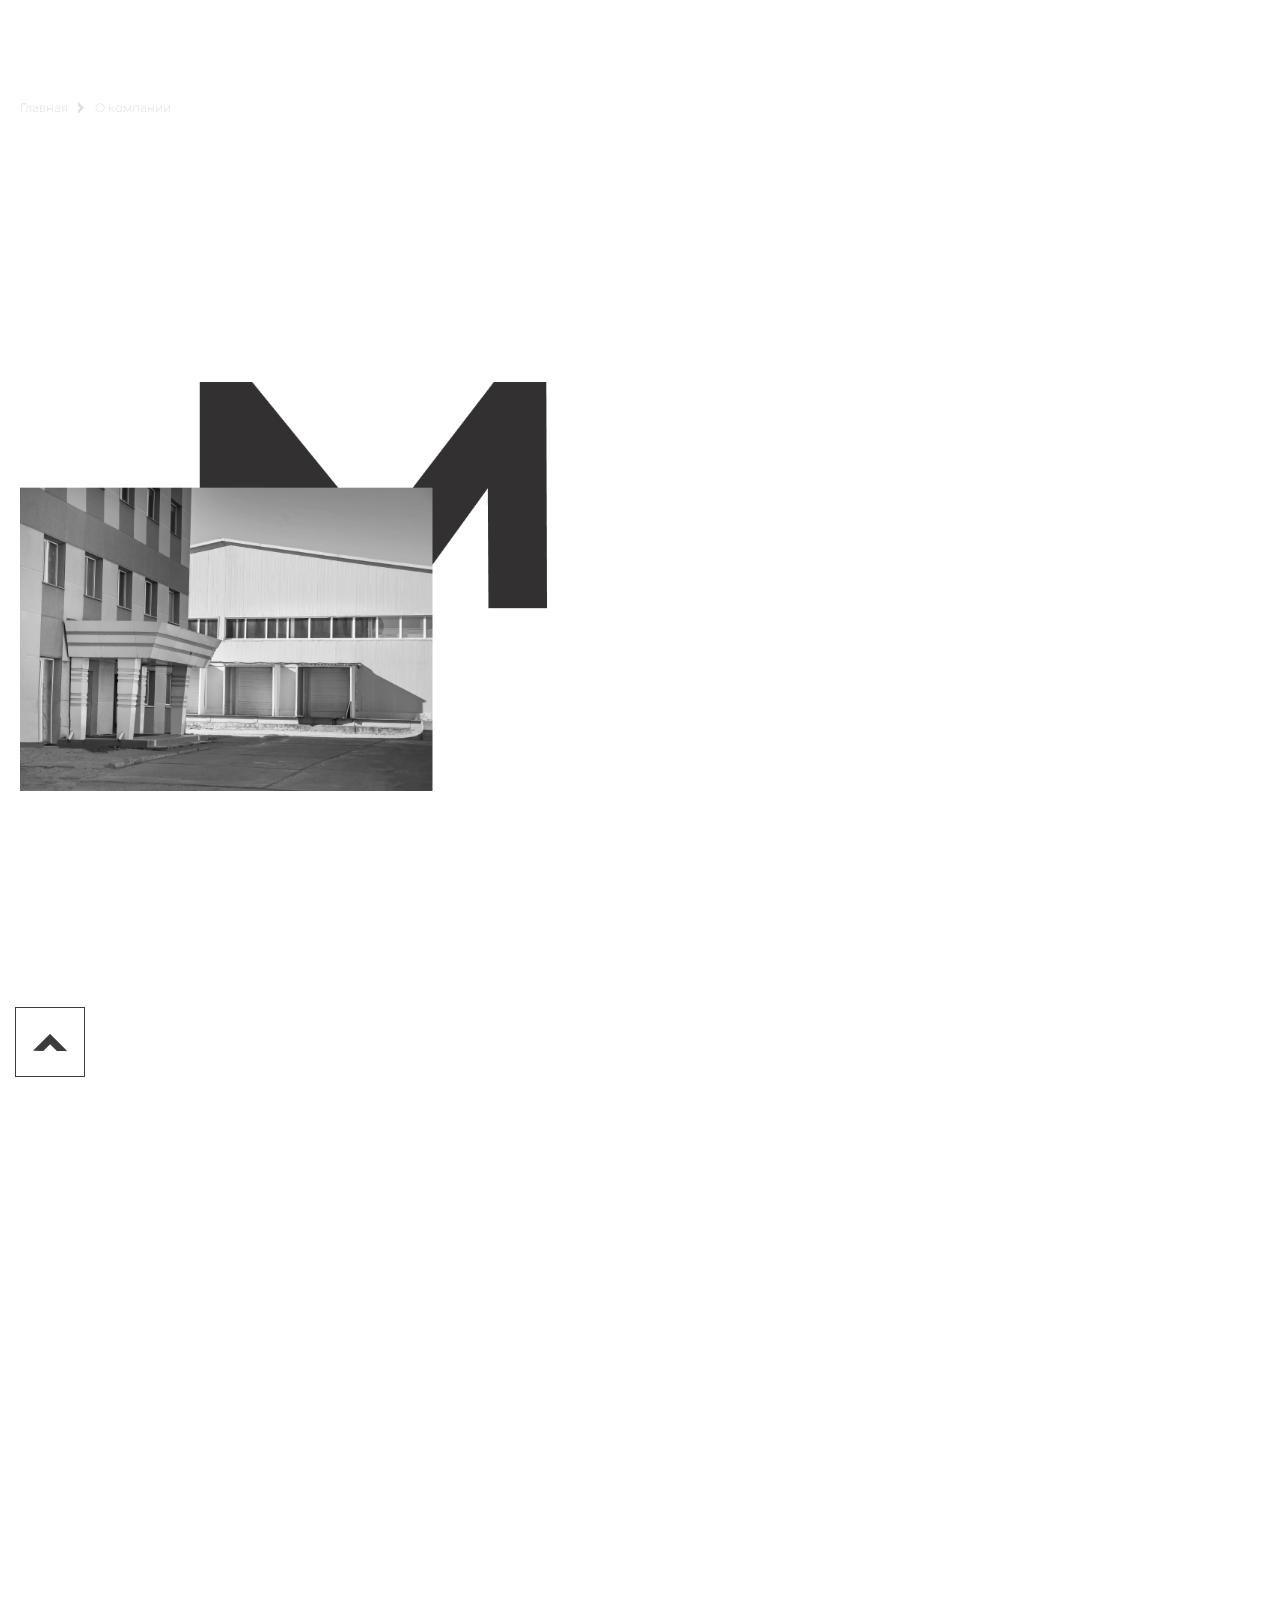
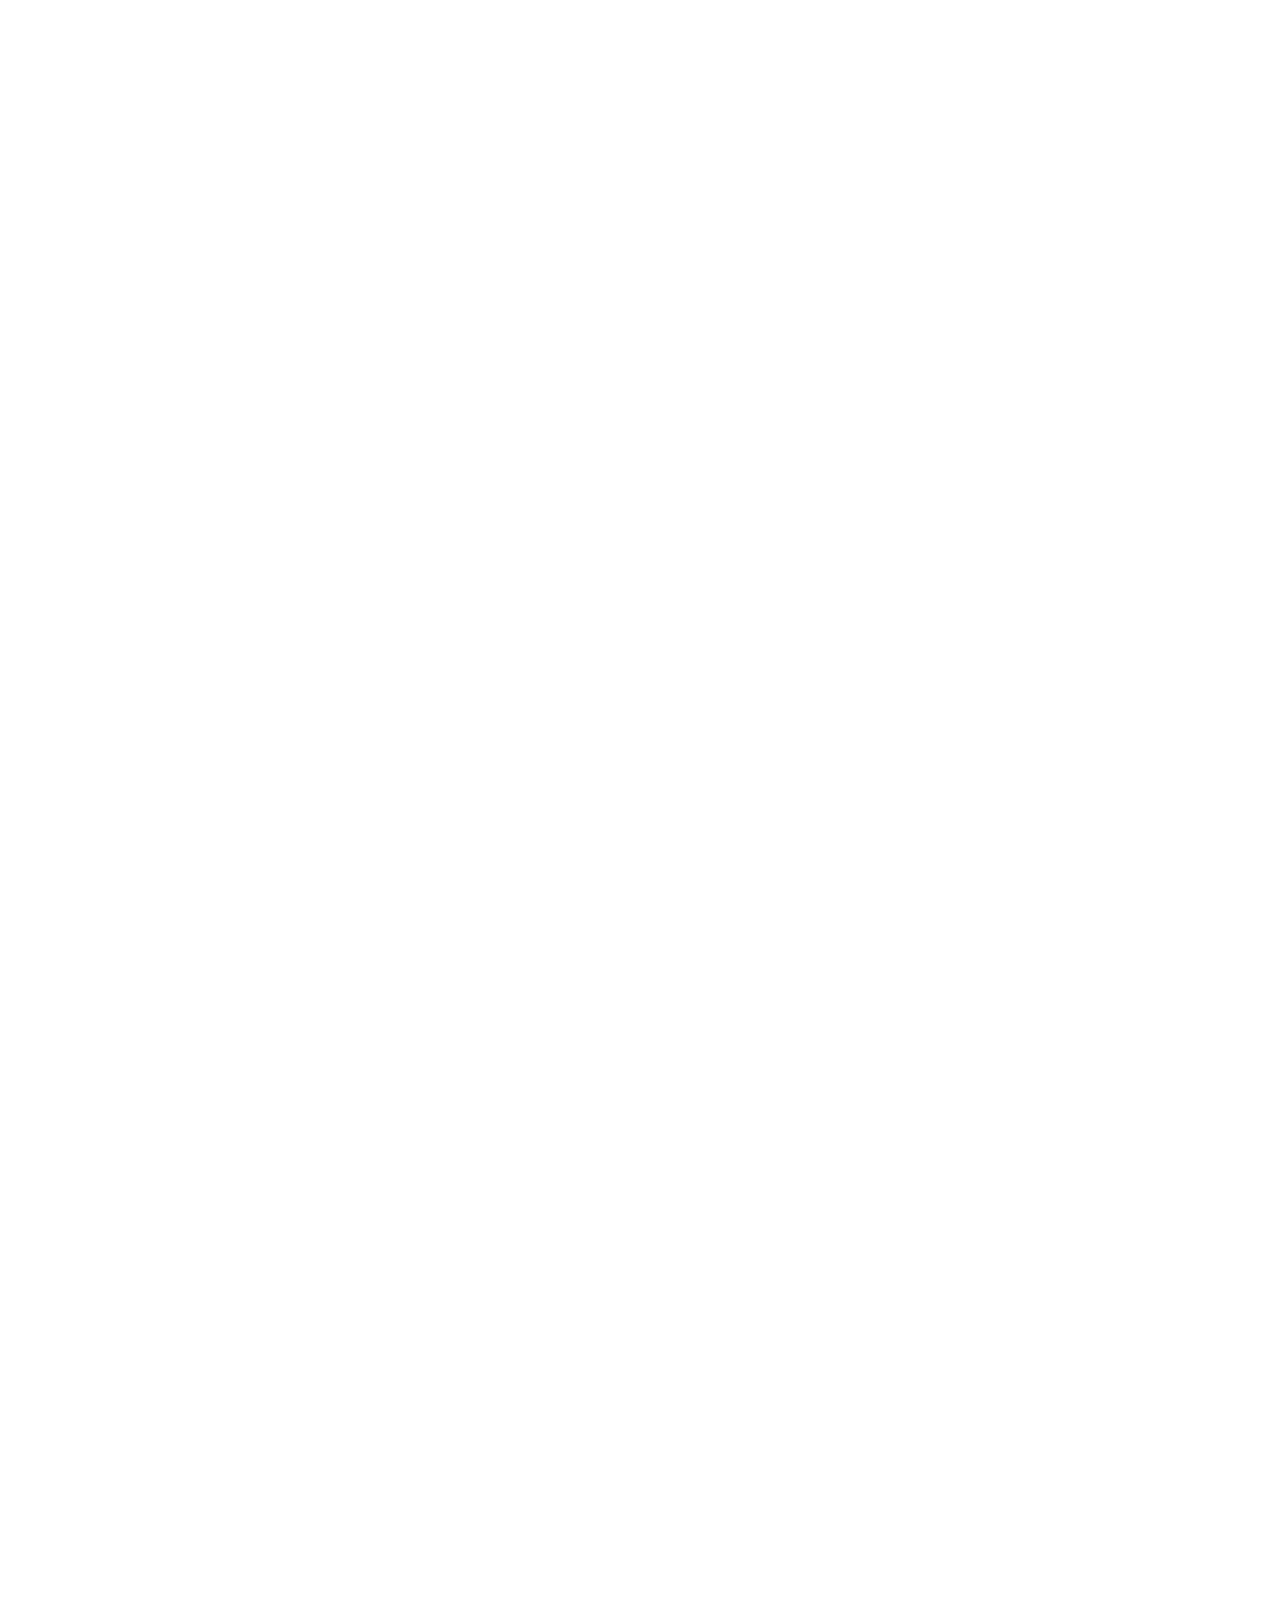
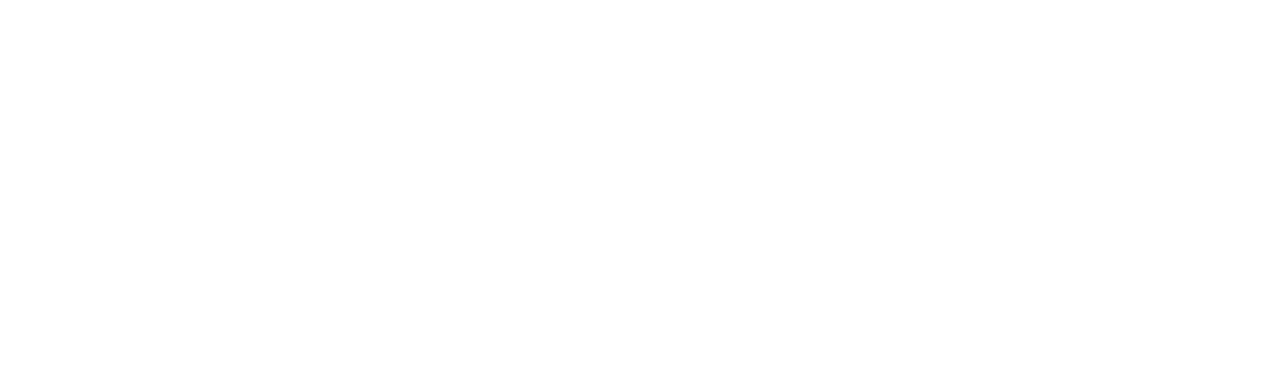
==== commit a6e00d2f: "Add files via upload" ====
--- a/about.html
+++ b/about.html
@@ -13,7 +13,7 @@
 
 	<title>Marlen | Страница о компании</title>
 
-	<link rel="stylesheet" href="css/style.min.css?_v=20220330180853">
+	<link rel="stylesheet" href="css/style.min.css?_v=20220330192142">
 </head>
 
 <body>
@@ -442,7 +442,7 @@
 	</div>
 </div>
 
-		<section class="popup-delivery" data-popup="">
+		<div class="popup-delivery" data-popup="">
 	<div class="popup-delivery__container container">
 		<div class="popup-delivery__box swiper">
 			<ul class="popup-delivery__inner swiper-wrapper">
@@ -469,14 +469,14 @@
 			<span class="sr-only">Закрыть слайдер</span>
 		</button>
 	</div>
-</section>
+</div>
 
 		<a class="btn-to-top" href="#wrapper">
 	<span class="sr-only">Кнопка наверх</span>
 </a>
 	</div>
 
-	<script src="js/script.min.js?_v=20220330180853" type="module"></script>
+	<script src="js/script.min.js?_v=20220330192142" type="module"></script>
 </body>
 
 </html>--- a/css/style.min.css
+++ b/css/style.min.css
@@ -1 +1 @@
-:root{--white:#fff;--black:#000;--red:#F0544F;--gray:#E5E5E5;--gray-date:#CECDCD;--gray-300:#F4F4F4;--gray-400:#C1BDB3;--gray-500:#818181;--gray-600:#3D3B3C;--gray-700:#323031}@font-face{font-family:Montserrat;font-display:swap;src:url(../fonts/Montserrat-Bold.woff2) format("woff2"),url(../fonts/Montserrat-Bold.woff) format("woff");font-weight:700;font-style:normal}@font-face{font-family:Montserrat;font-display:swap;src:url(../fonts/Montserrat-Light.woff2) format("woff2"),url(../fonts/Montserrat-Light.woff) format("woff");font-weight:300;font-style:normal}@font-face{font-family:Montserrat;font-display:swap;src:url(../fonts/Montserrat-Regular.woff2) format("woff2"),url(../fonts/Montserrat-Regular.woff) format("woff");font-weight:400;font-style:normal}@font-face{font-family:Montserrat;font-display:swap;src:url(../fonts/Montserrat-Medium.woff2) format("woff2"),url(../fonts/Montserrat-Medium.woff) format("woff");font-weight:500;font-style:normal}@font-face{font-family:Montserrat;font-display:swap;src:url(../fonts/Montserrat-SemiBold.woff2) format("woff2"),url(../fonts/Montserrat-SemiBold.woff) format("woff");font-weight:600;font-style:normal}@font-face{font-family:swiper-icons;src:url("data:application/font-woff;charset=utf-8;base64, [base64]//wADZ2x5ZgAAAywAAADMAAAD2MHtryVoZWFkAAABbAAAADAAAAA2E2+eoWhoZWEAAAGcAAAAHwAAACQC9gDzaG10eAAAAigAAAAZAAAArgJkABFsb2NhAAAC0AAAAFoAAABaFQAUGG1heHAAAAG8AAAAHwAAACAAcABAbmFtZQAAA/gAAAE5AAACXvFdBwlwb3N0AAAFNAAAAGIAAACE5s74hXjaY2BkYGAAYpf5Hu/j+W2+MnAzMYDAzaX6QjD6/4//Bxj5GA8AuRwMYGkAPywL13jaY2BkYGA88P8Agx4j+/8fQDYfA1AEBWgDAIB2BOoAeNpjYGRgYNBh4GdgYgABEMnIABJzYNADCQAACWgAsQB42mNgYfzCOIGBlYGB0YcxjYGBwR1Kf2WQZGhhYGBiYGVmgAFGBiQQkOaawtDAoMBQxXjg/wEGPcYDDA4wNUA2CCgwsAAAO4EL6gAAeNpj2M0gyAACqxgGNWBkZ2D4/wMA+xkDdgAAAHjaY2BgYGaAYBkGRgYQiAHyGMF8FgYHIM3DwMHABGQrMOgyWDLEM1T9/w8UBfEMgLzE////P/5//f/V/xv+r4eaAAeMbAxwIUYmIMHEgKYAYjUcsDAwsLKxc3BycfPw8jEQA/[base64]/uznmfPFBNODM2K7MTQ45YEAZqGP81AmGGcF3iPqOop0r1SPTaTbVkfUe4HXj97wYE+yNwWYxwWu4v1ugWHgo3S1XdZEVqWM7ET0cfnLGxWfkgR42o2PvWrDMBSFj/IHLaF0zKjRgdiVMwScNRAoWUoH78Y2icB/yIY09An6AH2Bdu/UB+yxopYshQiEvnvu0dURgDt8QeC8PDw7Fpji3fEA4z/PEJ6YOB5hKh4dj3EvXhxPqH/SKUY3rJ7srZ4FZnh1PMAtPhwP6fl2PMJMPDgeQ4rY8YT6Gzao0eAEA409DuggmTnFnOcSCiEiLMgxCiTI6Cq5DZUd3Qmp10vO0LaLTd2cjN4fOumlc7lUYbSQcZFkutRG7g6JKZKy0RmdLY680CDnEJ+UMkpFFe1RN7nxdVpXrC4aTtnaurOnYercZg2YVmLN/d/gczfEimrE/fs/bOuq29Zmn8tloORaXgZgGa78yO9/cnXm2BpaGvq25Dv9S4E9+5SIc9PqupJKhYFSSl47+Qcr1mYNAAAAeNptw0cKwkAAAMDZJA8Q7OUJvkLsPfZ6zFVERPy8qHh2YER+3i/BP83vIBLLySsoKimrqKqpa2hp6+jq6RsYGhmbmJqZSy0sraxtbO3sHRydnEMU4uR6yx7JJXveP7WrDycAAAAAAAH//wACeNpjYGRgYOABYhkgZgJCZgZNBkYGLQZtIJsFLMYAAAw3ALgAeNolizEKgDAQBCchRbC2sFER0YD6qVQiBCv/H9ezGI6Z5XBAw8CBK/m5iQQVauVbXLnOrMZv2oLdKFa8Pjuru2hJzGabmOSLzNMzvutpB3N42mNgZGBg4GKQYzBhYMxJLMlj4GBgAYow/P/PAJJhLM6sSoWKfWCAAwDAjgbRAAB42mNgYGBkAIIbCZo5IPrmUn0hGA0AO8EFTQAA") format("woff");font-weight:400;font-style:normal}:root{--swiper-theme-color:#007aff}.swiper{margin-left:auto;margin-right:auto;position:relative;overflow:hidden;list-style:none;padding:0;z-index:1}.swiper-vertical>.swiper-wrapper{flex-direction:column}.swiper-wrapper{position:relative;width:100%;height:100%;z-index:1;display:flex;transition-property:transform;box-sizing:content-box}.swiper-android .swiper-slide,.swiper-wrapper{transform:translate3d(0,0,0)}.swiper-pointer-events{touch-action:pan-y}.swiper-pointer-events.swiper-vertical{touch-action:pan-x}.swiper-slide{flex-shrink:0;width:100%;height:100%;position:relative;transition-property:transform}.swiper-slide-invisible-blank{visibility:hidden}.swiper-autoheight,.swiper-autoheight .swiper-slide{height:auto}.swiper-autoheight .swiper-wrapper{align-items:flex-start;transition-property:transform,height}.swiper-backface-hidden .swiper-slide{transform:translateZ(0);-webkit-backface-visibility:hidden;backface-visibility:hidden}.swiper-3d,.swiper-3d.swiper-css-mode .swiper-wrapper{perspective:1200px}.swiper-3d .swiper-cube-shadow,.swiper-3d .swiper-slide,.swiper-3d .swiper-slide-shadow,.swiper-3d .swiper-slide-shadow-bottom,.swiper-3d .swiper-slide-shadow-left,.swiper-3d .swiper-slide-shadow-right,.swiper-3d .swiper-slide-shadow-top,.swiper-3d .swiper-wrapper{transform-style:preserve-3d}.swiper-3d .swiper-slide-shadow,.swiper-3d .swiper-slide-shadow-bottom,.swiper-3d .swiper-slide-shadow-left,.swiper-3d .swiper-slide-shadow-right,.swiper-3d .swiper-slide-shadow-top{position:absolute;left:0;top:0;width:100%;height:100%;pointer-events:none;z-index:10}.swiper-3d .swiper-slide-shadow{background:rgba(0,0,0,.15)}.swiper-3d .swiper-slide-shadow-left{background-image:linear-gradient(to left,rgba(0,0,0,.5),rgba(0,0,0,0))}.swiper-3d .swiper-slide-shadow-right{background-image:linear-gradient(to right,rgba(0,0,0,.5),rgba(0,0,0,0))}.swiper-3d .swiper-slide-shadow-top{background-image:linear-gradient(to top,rgba(0,0,0,.5),rgba(0,0,0,0))}.swiper-3d .swiper-slide-shadow-bottom{background-image:linear-gradient(to bottom,rgba(0,0,0,.5),rgba(0,0,0,0))}.swiper-css-mode>.swiper-wrapper{overflow:auto;scrollbar-width:none;-ms-overflow-style:none}.swiper-css-mode>.swiper-wrapper::-webkit-scrollbar{display:none}.swiper-css-mode>.swiper-wrapper>.swiper-slide{scroll-snap-align:start start}.swiper-horizontal.swiper-css-mode>.swiper-wrapper{-ms-scroll-snap-type:x mandatory;scroll-snap-type:x mandatory}.swiper-vertical.swiper-css-mode>.swiper-wrapper{-ms-scroll-snap-type:y mandatory;scroll-snap-type:y mandatory}.swiper-centered>.swiper-wrapper::before{content:"";flex-shrink:0;order:9999}.swiper-centered.swiper-horizontal>.swiper-wrapper>.swiper-slide:first-child{-webkit-margin-start:var(--swiper-centered-offset-before);margin-inline-start:var(--swiper-centered-offset-before)}.swiper-centered.swiper-horizontal>.swiper-wrapper::before{height:100%;width:var(--swiper-centered-offset-after)}.swiper-centered.swiper-vertical>.swiper-wrapper>.swiper-slide:first-child{-webkit-margin-before:var(--swiper-centered-offset-before);margin-block-start:var(--swiper-centered-offset-before)}.swiper-centered.swiper-vertical>.swiper-wrapper::before{width:100%;height:var(--swiper-centered-offset-after)}.swiper-centered>.swiper-wrapper>.swiper-slide{scroll-snap-align:center center}html{box-sizing:border-box}*,::after,::before{box-sizing:inherit}blockquote,body,dd,dl,figcaption,figure,h1,h2,h3,h4,h5,h6,ol,p,ul{margin:0}h1,h2,h3,h4,h5,h6{font-weight:inherit;font-size:inherit}button,input,textarea{font:inherit;color:inherit;background-color:transparent;border:none;padding:0;letter-spacing:inherit;border-radius:0}button,input:not([type=checkbox]):not([type=radio]),select,textarea{-webkit-appearance:none;-moz-appearance:none;appearance:none}button{cursor:pointer}textarea{resize:vertical}a{text-decoration:none;color:inherit}img{max-width:100%;display:block}li,ul{list-style:none}ol,ul{padding:0}cite{display:block;font-style:normal}address{font-style:normal}html{height:100%}body{font-family:Montserrat,sans-serif;font-style:normal;font-size:16px;font-weight:300;line-height:1.5;color:var(--gray-600);position:relative;height:100%}body ::-moz-selection{background-color:var(--red);color:var(--white)}body ::selection{background-color:var(--red);color:var(--white)}body.smooth-off{overflow-y:scroll}.viewport.smooth-off{overflow:hidden;position:fixed;height:100%;width:100%;top:0;left:0;right:0;bottom:0}a:active,button:active{transform:translate(1px,1px)}.wrapper{position:absolute;width:100%;min-height:100%;overflow:hidden;z-index:10;display:flex;flex-direction:column;-webkit-backface-visibility:hidden;backface-visibility:hidden;transform-style:preserve-3d;background-color:var(--white)}.main{flex:1 1 auto;--plug-color:var(--gray-600)}.main--page{--plug-color:var(--white)}.main::before{content:"";display:block;height:86px;width:100%;margin-bottom:-1px;background-color:var(--plug-color)}.sr-only{position:absolute;width:1px;height:1px;padding:0;margin:-1px;overflow:hidden;clip:rect(0,0,0,0);border:0}.container{max-width:1760px;width:100%;margin:0 auto;padding:0 20px}a,button,input{outline-color:transparent}a:focus-visible,button:focus-visible,input:focus-visible{outline-color:var(--gray-400)}.underline-trigger{padding-bottom:7px;margin-bottom:-7px;text-decoration:none;background-image:linear-gradient(to bottom,transparent 20%,var(--red) 21%);background-position:0 1em;background-repeat:no-repeat;background-size:0 3px}.btn{padding:15px 30px;font-size:16px;font-weight:600;line-height:1.25;text-align:center;color:var(--white);background-color:var(--red);display:block;width:-webkit-fit-content;width:-moz-fit-content;width:fit-content;transition:background-color .3s ease-in-out,color .3s ease-in-out}.title{font-size:55px;font-weight:600;line-height:1.16;color:var(--gray-600)}.title--page{font-size:65px;line-height:1.215}.title--white{color:var(--white);font-size:40px;line-height:1.225}.title--hero{font-size:48px;line-height:1.2}.title__element{display:block;width:-webkit-fit-content;width:-moz-fit-content;width:fit-content;padding:0 20px 6px;margin-left:-20px;position:relative;overflow:hidden}.title__bg{content:"";position:absolute;top:0;left:0;z-index:-1;height:100%;width:100%;background-color:var(--red)}.info-address__item{overflow:hidden;page-break-inside:avoid;-moz-column-break-inside:avoid;break-inside:avoid;break-inside:avoid-column;padding:4px;display:flex;align-items:flex-end;flex-wrap:wrap}.info-address__item:not(:last-child){margin-bottom:17px}.info-address__link{display:block;width:-webkit-fit-content;width:-moz-fit-content;width:fit-content}.info-address__text{display:inline-block}.btn-to-top{position:fixed;bottom:23px;left:15px;z-index:9990;width:70px;height:70px;border:1px solid var(--gray-600);background-color:rgba(255,255,255,.5);display:flex;justify-content:center;align-items:center;--color-arrow:var(--gray-600)}.btn-to-top::before{content:"";width:35px;height:17px;-webkit-mask:url(../images/sprite.svg#arrow-up) center/cover no-repeat;mask:url(../images/sprite.svg#arrow-up) center/cover no-repeat;background-color:var(--color-arrow);transition:background-color .3s ease-in-out}.form-box{display:flex}.form-box__column{width:50%;display:flex;flex-direction:column;justify-content:center}.form-box__column--left{border-right:1px solid var(--gray-600);padding-right:15px}.form-box__column--right{align-items:flex-end}.form-box__title{margin-bottom:23px;max-width:600px}.form-box__text{max-width:550px;width:100%;font-size:16px;line-height:1.2}.form-box__form{max-width:416px;width:100%;transition:opacity .3s}.form-box__form.sending{position:relative;opacity:.5!important}.form-box__form.sending::before{content:"";position:absolute;top:calc(50% - 25px);left:calc(50% - 25px);width:50px;height:50px;z-index:2;background-image:url(../images/load.gif);background-repeat:no-repeat;background-size:contain;background-position:center}.form-box__inner{margin-bottom:56px}.form-box__item{position:relative}.form-box__item::before{content:"";position:absolute;top:50%;transform:translate(0,-50%);left:-50px;width:36px;height:66px;-webkit-mask:url(../images/sprite.svg#arrow-right) center/cover no-repeat;mask:url(../images/sprite.svg#arrow-right) center/cover no-repeat;background-color:var(--gray-600);opacity:0;transition:opacity .3s ease-in-out}.form-box__item--active::before{opacity:1}.form-box__input{display:block;width:100%;padding:40px 25px 25px;border-bottom:1px solid var(--gray-600);font-size:24px;line-height:1.2;outline:transparent}.form-box__input::-moz-placeholder{color:var(--gray-600);font-size:24px;line-height:1.2}.form-box__input:-ms-input-placeholder{color:var(--gray-600);font-size:24px;line-height:1.2}.form-box__input::placeholder{color:var(--gray-600);font-size:24px;line-height:1.2}.form-box__input--invalid{border-color:var(--red);color:var(--red)}.form-box__input--invalid::-moz-placeholder{color:var(--red)}.form-box__input--invalid:-ms-input-placeholder{color:var(--red)}.form-box__input--invalid::placeholder{color:var(--red)}.form-box__error{position:absolute;width:100%;left:0;bottom:-20px;color:var(--red);font-size:12px}.form-box__agreement{margin-bottom:34px;font-size:12px;line-height:1.25}.form-box__btn{width:100%}.breadcrumbs{padding-top:47px;padding-bottom:35px;font-size:12px}.breadcrumbs__list{display:flex;align-items:center;flex-wrap:wrap}.breadcrumbs__item:not(:last-child){margin-right:11px}.breadcrumbs__item:not(:last-child){display:flex;align-items:center}.breadcrumbs__item:not(:last-child)::after{content:"";margin-left:10px;min-width:6px;width:6px;height:12px;-webkit-mask:url(../images/sprite.svg#arrow-right) center/cover no-repeat;mask:url(../images/sprite.svg#arrow-right) center/cover no-repeat;background-color:var(--gray-600)}.breadcrumbs__item:not(:last-child) .breadcrumbs__link{position:relative}.breadcrumbs__link{display:inline-block}.title-page__container{position:relative;padding-bottom:36px}.title-page__container--news-page{display:flex;justify-content:space-between;align-items:flex-end}.title-page__title--news-page{max-width:1255px;margin-right:15px}.title-page__date{font-size:65px;font-weight:700;color:var(--gray)}.title-page__line{position:absolute;bottom:0;left:20px;right:20px;width:calc(100% - 40px);height:2px;background-color:var(--gray-500)}.hero-page{height:calc(100vh - 292px)}.hero-page__container{height:100%}.hero-page__title{margin-bottom:45px}.hero-page__wrapper{display:flex;height:100%}.hero-page__image-box{width:50%;height:100%;display:flex;align-items:center}.hero-page__img{width:85%;height:100%;-o-object-fit:contain;object-fit:contain;-o-object-position:center;object-position:center}.hero-page__info{width:50%;display:flex;flex-direction:column;justify-content:center}.hero-page__text{max-width:670px;width:100%;margin-bottom:37px}.hero-page__text p:not(:last-child){margin-bottom:30px}.popup{position:fixed;top:0;left:0;z-index:9998;width:100%;background-color:var(--gray-400);padding-top:85px;pointer-events:none;opacity:0;height:100%}.popup--active{pointer-events:all;opacity:1}.popup__container{height:100%;max-width:1400px}.popup__inner{height:100%}.carousel-box{position:relative;width:1016px;padding-right:83px;padding-left:83px;height:320px}.carousel-box__slider{width:100%;height:100%}.carousel-box__item{position:relative}.carousel-box__link{display:block;width:100%;height:100%;position:absolute;z-index:2}.carousel-box__img{position:absolute;top:0;left:0;width:100%;height:100%;-o-object-fit:cover;object-fit:cover}.carousel-box__btn{position:absolute;display:block;top:calc(50% - 33px);z-index:10;width:33px;height:66px;--color-btn:var(--red)}.carousel-box__btn::before{content:"";position:absolute;top:0;left:0;z-index:2;width:100%;height:100%;background-color:var(--color-btn);transition:background-color .3s ease-in-out}.carousel-box__btn--prev{left:0}.carousel-box__btn--prev::before{-webkit-mask:url(../images/sprite.svg#arrow-left) center/cover no-repeat;mask:url(../images/sprite.svg#arrow-left) center/cover no-repeat}.carousel-box__btn--next{right:0}.carousel-box__btn--next::before{-webkit-mask:url(../images/sprite.svg#arrow-right) center/cover no-repeat;mask:url(../images/sprite.svg#arrow-right) center/cover no-repeat}.carousel-box__btn--disabled{opacity:.5;cursor:auto}.carousel-box__btn-text{position:absolute;top:3px;right:100%;margin-right:15px;font-size:14px}.popup-delivery{position:fixed;z-index:9999;width:100vw;height:100%;background-color:rgba(0,0,0,.8);display:flex;align-items:center;justify-content:center;padding:20px;opacity:0;pointer-events:none}.popup-delivery--open{opacity:1;pointer-events:all}.popup-delivery__container{max-width:1200px;padding:0 50px;position:relative;height:100%}.popup-delivery__box{height:100%;display:flex;align-items:center}.popup-delivery__img{width:100%;height:100%;-o-object-fit:contain;object-fit:contain}.popup-delivery__btn{position:absolute;display:block;top:calc(50% - 33px);z-index:10;width:33px;height:66px;--color-btn:var(--red)}.popup-delivery__btn::before{content:"";position:absolute;top:0;left:0;z-index:2;width:100%;height:100%;background-color:var(--color-btn);transition:background-color .3s ease-in-out}.popup-delivery__btn--prev{left:0}.popup-delivery__btn--prev::before{-webkit-mask:url(../images/sprite.svg#arrow-left) center/cover no-repeat;mask:url(../images/sprite.svg#arrow-left) center/cover no-repeat}.popup-delivery__btn--next{right:0}.popup-delivery__btn--next::before{-webkit-mask:url(../images/sprite.svg#arrow-right) center/cover no-repeat;mask:url(../images/sprite.svg#arrow-right) center/cover no-repeat}.popup-delivery__btn--disabled{opacity:.5;cursor:auto}.popup-delivery__close{position:absolute;top:0;right:0;z-index:2;width:20px;height:20px;--color-btn:var(--red)}.popup-delivery__close::after,.popup-delivery__close::before{content:"";position:absolute;top:50%;transform:translate(0,-50%);left:0;z-index:2;width:25px;height:4px;background-color:var(--color-btn);transition:background-color .3s ease-in-out}.popup-delivery__close::before{transform:rotate(45deg)}.popup-delivery__close::after{transform:rotate(-45deg)}.popup-branches{position:fixed;top:0;left:0;z-index:9998;width:100vw;height:100%;opacity:0;pointer-events:none;background-color:var(--gray-400)}.popup-branches--open{pointer-events:all;opacity:1}.popup-branches__item{padding-top:37px;position:absolute;top:0;left:0;width:100%;height:100%;padding-top:66px;display:none}.popup-branches__item--active{display:block}.popup-branches__container{padding:0}.popup-branches__title{font-size:24px;font-weight:600;margin-bottom:35px;padding:0 20px}.popup-branches__content{padding:0 20px 35px;border-bottom:1px solid var(--gray-600);margin-bottom:27px}.popup-branches__content p:not(:last-child){margin-bottom:15px}.popup-branches__list{padding:0 20px}.popup-branches__row{padding-left:27px}.popup-branches__row:not(:last-child){margin-bottom:9px}.popup-branches__link{font-size:14px;line-height:1.7;position:relative}.popup-branches__link::before{content:"";position:absolute;top:50%;transform:translate(0,-50%)}.popup-branches__link--address::before{left:-27px;width:15px;height:15px;-webkit-mask:url(../images/sprite.svg#address) center/contain no-repeat;mask:url(../images/sprite.svg#address) center/contain no-repeat;background-color:var(--red)}.popup-branches__link--email::before{left:-25px;width:12px;height:12px;-webkit-mask:url(../images/sprite.svg#mail) center/cover no-repeat;mask:url(../images/sprite.svg#mail) center/cover no-repeat;background-color:var(--red)}.header{position:fixed;top:0;left:0;z-index:9999;width:100vw;padding:25px 0;line-height:1.25;transition:background-color .3s ease-in-out}.header--gray{background-color:var(--gray-600);--color:var(--white);--burger-color:var(--white);--hover-color-line:var(--white);--hover-color-profile:var(--gray-300)}.header--fixed,.header--white{background-color:var(--white);--color:var(--gray-600);--burger-color:var(--gray-600);--hover-color-line:var(--gray-600);--hover-color-profile:var(--gray-600)}.header--fixed .header__logo-img--white,.header--white .header__logo-img--white{display:none}.header--fixed .header__logo-img--black,.header--white .header__logo-img--black{display:block}.header.open-menu{background-color:var(--gray-400)}.header.open-menu .header__list,.header.open-menu .header__logo{opacity:0;pointer-events:none}.header.open-menu .header__line{background-color:var(--gray-600)}.header.open-menu .header-contacts__link{opacity:0;pointer-events:none}.header.open-menu .header-buttons__btn--profile{opacity:0;pointer-events:none}.header.open-popup{background-color:var(--gray-400)}.header.open-popup .header__list,.header.open-popup .header__logo{opacity:0;pointer-events:none}.header.open-popup .header__line{background-color:var(--gray-600)}.header.open-popup .header-contacts__link{opacity:0;pointer-events:none}.header.open-popup .header-buttons__item--close{display:block}.header.open-popup .header-buttons__btn{opacity:0;pointer-events:none}.header.open-popup .header-buttons__btn--close{opacity:1;pointer-events:all}.header__container{max-width:1920px;padding:0 40px 0 32px;position:relative}.header__nav{display:flex;justify-content:space-between;align-items:center}.header__logo{margin-top:-20px;margin-right:15px;max-width:194px;width:100%;transition:opacity .3s ease-in-out}.header__logo-img{width:100%}.header__list{display:flex;flex-wrap:wrap;margin-right:15px}.header__item:not(:last-child){margin-right:25px}.header__link{color:var(--color)}.header__inner{display:flex;align-items:center}.header__line{display:block;position:absolute;bottom:0;left:0;width:100%;height:1px;background-color:var(--white)}.header-contacts{display:flex;margin-right:42px;transition:opacity .3s ease-in-out}.header-contacts__item:not(:last-child){margin-right:28px}.header-contacts__link{white-space:nowrap;color:var(--color)}.header-buttons{display:flex;align-items:center}.header-buttons__item:not(:last-child){margin-right:39px}.header-buttons__item--close{position:absolute;top:50%;right:40px;z-index:2;transform:translate(0,-50%);margin-right:0!important;display:none}.header-buttons__btn--profile{width:21px;height:25px;display:flex;align-items:center;justify-content:center;transition:opacity .3s ease-in-out}.header-buttons__btn--profile::before{content:"";width:21px;height:25px;-webkit-mask:url(../images/sprite.svg#profile) center/cover no-repeat;mask:url(../images/sprite.svg#profile) center/cover no-repeat;background-color:var(--red);transition:background-color .3s ease-in-out}.header-buttons__btn--close{width:22px;height:22px;position:relative}.header-buttons__btn--close::after,.header-buttons__btn--close::before{content:"";position:absolute;left:0;top:9px;width:100%;height:4px;background-color:var(--gray-600)}.header-buttons__btn--close::before{transform:rotate(45deg)}.header-buttons__btn--close::after{transform:rotate(-45deg)}.burger{position:relative;width:22px;height:22px;display:flex;flex-direction:column}.burger__line{top:calc(50% - 2px);pointer-events:none}.burger::after,.burger::before,.burger__line{position:absolute;right:0;width:100%;height:4px;background-color:var(--burger-color);transition:background-color .3s ease-in-out,transform .3s ease-in-out,top .3s ease-in-out,bottom .3s ease-in-out,opacity .3s ease-in-out}.burger::after,.burger::before{content:""}.burger::before{top:0}.burger::after{bottom:0}.burger--active .burger__line{opacity:0}.burger--active::after,.burger--active::before{background-color:var(--gray-600)}.burger--active::before{transform:rotate(-45deg);top:calc(50% - 2px)}.burger--active::after{transform:rotate(45deg);bottom:calc(50% - 2px)}.section-form__line{display:block;width:100%;height:1px;background-color:var(--gray-600)}.section-form__inner{height:100%;max-width:1500px;padding:0 50px;width:100%;margin:0 auto}.section-form__column{padding-top:123px;padding-bottom:97px}.section-files{margin-bottom:190px}.section-files--reverse .section-files__img{left:auto;right:-20px}.section-files--reverse .section-files__info{margin-left:142px}.no-webp .section-files--buyers .section-files__img{background-image:url(../images/section-files/notebook.png)}.section-files__container{background-color:var(--gray-300);overflow:hidden}.section-files__wrapper{padding-top:90px;padding-bottom:90px;display:flex;position:relative}.no-webp .section-files__img{background-image:url(../images/section-files/notepad.png)}.section-files__img{width:650px;height:calc(100% + 100px);position:absolute;top:0;left:-20px;background-repeat:no-repeat;background-size:cover;background-position:left top}.section-files__info{width:50%;margin-left:auto;position:relative;z-index:1}.section-files__title{font-size:24px;font-weight:600;line-height:1.4;max-width:622px;margin-bottom:43px}.footer{background-color:var(--gray-600);color:var(--white);line-height:1.25}.footer__top{display:flex;padding:86px 0 109px}.footer__info{max-width:413px;margin-right:30px}.footer__logo{display:block;max-width:300px;width:100%;margin-top:-28px;margin-bottom:42px}.footer__logo-img{width:100%}.footer__list{-moz-column-count:2;column-count:2;margin-top:-5px;-moz-column-gap:143px;column-gap:143px;margin-right:180px;margin-left:auto}.footer__item{margin-bottom:20px;padding-top:5px}.footer__link{display:block;width:-webkit-fit-content;width:-moz-fit-content;width:fit-content}.footer__address{max-width:413px;width:100%}.footer__bottom{display:flex;align-items:center;width:100%;padding-bottom:59px;padding-right:204px;color:var(--gray-500);font-size:12px}.footer__copy{margin-right:15px}.footer__privacy{white-space:nowrap;margin-left:auto;margin-right:91px}.footer__dev{max-width:210px;width:100%}.footer__dev-img{width:100%}.menu{position:fixed;top:0;left:0;width:100%;height:100%;z-index:9997;background-color:var(--gray-400);padding-top:85px;pointer-events:none;opacity:0}.menu--active{pointer-events:all;opacity:1}.menu__container{display:flex;height:100%}.menu__column{width:50%;padding-bottom:73px;display:flex;flex-direction:column}.menu__column:not(:last-child){border-right:1px solid var(--gray-600)}.menu__column--left{padding:30px 30px 73px}.menu__image-list{position:relative;max-width:760px;width:100%;height:100%;margin:0 auto}.menu__image-item{position:absolute;top:50%;transform:translate(0,-50%);left:0;opacity:0;width:100%;height:100%;transition:opacity .3s;display:flex;align-items:center}.menu__image-item--active{opacity:1}.menu__img{height:100%;-o-object-fit:contain;object-fit:contain;-o-object-position:center;object-position:center}.menu__list{max-width:784px;width:100%;margin:auto 0;margin-left:auto;padding-left:80px;max-height:610px;min-height:250px;overflow-y:auto;padding-right:20px;scrollbar-color:var(--gray-600) transparent;scrollbar-width:thin}.menu__list::-webkit-scrollbar{width:3px;background:0 0}.menu__list::-webkit-scrollbar-track{background:0 0}.menu__list::-webkit-scrollbar-thumb{background-color:var(--gray-600);border-radius:10px}.menu__item:not(:last-child){border-bottom:1px solid var(--gray-600)}.menu__link{display:block;width:100%;text-transform:uppercase;font-size:24px;line-height:1.22;padding-top:20px;padding-bottom:50px;position:relative}.menu__link::before{content:"";position:absolute;left:-65px;top:5px;width:36px;height:66px;-webkit-mask:url(../images/sprite.svg#arrow-right) center/cover no-repeat;mask:url(../images/sprite.svg#arrow-right) center/cover no-repeat;background-color:var(--red);opacity:0;transition:opacity .5s ease-in-out}.menu__logo{max-width:357px;width:100%}.menu__logo-img{width:100%}.menu__address{max-width:784px;width:100%;margin-bottom:-15px;margin-left:auto;padding-left:80px}.menu__address .info-address__list{-moz-column-count:2;column-count:2}.menu__address .info-address__text--title{font-size:24px;line-height:1;text-transform:uppercase}.brands{margin-bottom:190px}.brands__title{max-width:1400px;font-size:48px;text-transform:uppercase;font-weight:600;line-height:1.22;margin-bottom:120px;padding-top:31px}.brands__buttons{display:flex;justify-content:flex-end;margin-bottom:50px}.brands__btn{width:32px;height:64px;position:relative}.brands__btn::before{content:"";background-color:var(--red);width:32px;height:100%;position:absolute;top:0;right:0;transition:background-color .3s}.brands__btn--prev{margin-right:33px}.brands__btn--prev::before{-webkit-mask:url(../images/sprite.svg#arrow-left) center/cover no-repeat;mask:url(../images/sprite.svg#arrow-left) center/cover no-repeat}.brands__btn--next::before{-webkit-mask:url(../images/sprite.svg#arrow-right) center/cover no-repeat;mask:url(../images/sprite.svg#arrow-right) center/cover no-repeat}.brands__btn-text{font-size:14px;line-height:1.2;position:absolute;top:50%;transform:translate(0,-50%);left:0;pointer-events:none}.brands__item{margin-bottom:50px}.brands-slider{display:none;flex-wrap:wrap;max-height:453px}.brands-slider.active{display:flex}.brands-slider__item{flex:1 0 245px;height:150px;display:flex;padding:24px;align-items:center;justify-content:center;border-top:1px solid var(--gray-600);border-right:1px solid var(--gray-600)}.brands-slider__img{display:block}.message-complete{position:fixed;right:-100%;bottom:59px;z-index:9999;background-color:var(--gray-400);padding:66px 41px 46px 45px;display:flex;align-items:center;opacity:0;transition:right .5s ease-in,opacity .5s ease-in}.message-complete--active{opacity:1;right:0}.message-complete::before{content:"";width:82px;height:54px;-webkit-mask:url(../images/sprite.svg#check) center/cover no-repeat;mask:url(../images/sprite.svg#check) center/cover no-repeat;background-color:var(--gray-600);margin-right:51px}.message-complete__text{font-size:16px;margin-right:39px}.message-complete__btn{width:20px;height:20px;position:relative;--bg-color:var(--gray-600)}.message-complete__btn::after,.message-complete__btn::before{content:"";position:absolute;top:calc(50% - 2px);left:0;width:25px;height:4px;background-color:var(--bg-color);transition:background-color .3s ease-in-out}.message-complete__btn::before{transform:rotate(45deg)}.message-complete__btn::after{transform:rotate(-45deg)}.history{padding-top:80px;margin-bottom:190px}.history--logistics{background-color:var(--gray-300);margin-top:80px;padding-bottom:162px}.history--logistics .history__item{overflow:hidden;--padding-top:30px}.history--logistics .history__item:not(:last-child){margin-bottom:55px}.history--logistics .history__title{max-width:260px}.history__container{display:flex}.history__inner{width:100%}.history__item{display:flex;justify-content:space-between;align-items:flex-start;--padding-top:20px}.history__item:not(:first-child){--padding-top:80px}.history__image{max-width:370px;width:100%;margin-right:15px}.history__date{max-width:412px;width:100%;display:block;border-bottom:1px solid var(--gray-600);padding-bottom:23px;position:relative;margin-bottom:115px;margin-right:20px}.history__date::before{content:"";position:absolute;bottom:0;transform:translate(0,50%);right:-15px;width:33px;height:66px;-webkit-mask:url(../images/sprite.svg#arrow-right) center/cover no-repeat;mask:url(../images/sprite.svg#arrow-right) center/cover no-repeat;background-color:var(--gray-600)}.history__geography{position:relative;max-width:317px;width:100%;height:256px;display:flex;justify-content:center;align-items:center;margin-left:90px;margin-right:20px}.history__geography::before{content:"";width:90px;height:90px;position:absolute;left:-10px;top:95px;background-color:var(--gray-600);transform:rotate(43deg)}.history__geography::after{content:"";width:136px;height:136px;border-radius:50%;position:absolute;top:-5px;left:156px;z-index:-1;background-color:var(--red)}.history__decor{position:absolute;bottom:36px;left:55px;z-index:0;height:0;width:230px;border-top:134px solid var(--gray-300);border-left:50px solid transparent;border-right:50px solid transparent;transform:rotate(-29deg)}.history__decor::before{content:"";width:0;height:0;position:absolute;right:-50px;bottom:133.5px;border-left:115px solid transparent;border-right:115px solid transparent;border-bottom:79px solid var(--gray-300)}.history__geography-text{white-space:nowrap;display:block;position:relative;z-index:1;max-width:135px}.history__info{max-width:1132px;width:100%;display:flex;justify-content:space-between}.history__title{font-size:24px;font-weight:400;line-height:1.22;text-transform:uppercase;max-width:396px;width:100%;margin-right:15px;padding-top:var(--padding-top)}.history__text{max-width:554px;width:100%;padding-top:var(--padding-top)}.hero-carousel{height:calc(100vh - 85px);background-color:var(--gray-600);position:relative}.hero-carousel__container{box-sizing:border-box;display:flex;justify-content:space-between;height:100%}.hero-carousel__info{max-width:740px;width:100%;color:var(--white);display:flex;flex-direction:column;height:100%;justify-content:center;padding-bottom:160px}.hero-carousel__title{margin-bottom:46px}.hero-carousel__note{margin-bottom:31px;position:relative;display:block;width:-webkit-fit-content;width:-moz-fit-content;width:fit-content;overflow:hidden}.hero-carousel__note-line{position:absolute;bottom:0;left:0;width:100%;height:2px;background-color:var(--red)}.hero-carousel__descr{margin-bottom:48px;max-width:590px}.hero-carousel__img{max-width:900px;width:100%;height:100%;padding-bottom:160px;background-repeat:no-repeat;background-size:contain;background-position:bottom center}.hero-carousel__management{position:absolute;bottom:72px;left:0;width:100%;z-index:2;color:var(--white)}.hero-carousel__management-container{display:flex;align-items:center}.hero-carousel__arrow{font-size:12px;line-height:2;display:flex;flex-direction:row-reverse;align-items:center;margin-right:30px}.hero-carousel__arrow::before{content:"";width:6px;height:12px;-webkit-mask:url(../images/sprite.svg#arrow-right) center/cover no-repeat;mask:url(../images/sprite.svg#arrow-right) center/cover no-repeat;background-color:var(--white);margin-left:12px}.hero-carousel__pagination{display:flex}.hero-carousel__bullet{display:block;flex:0 0 93px;height:10px;background-color:var(--gray-400);opacity:.2}.hero-carousel__bullet:not(:last-child){margin-right:21px}.hero-carousel__bullet--active{opacity:1}.benefits{padding-top:187px;padding-bottom:136px}.benefits__title{margin-bottom:73px}.benefits__inner{display:flex;flex-wrap:wrap}.benefits__item{flex:1 0 20%;display:flex;flex-direction:column;padding:43px 25px 64px;border-top:1px solid var(--gray-600);border-right:1px solid var(--gray-600)}.benefits__name{font-size:26px;line-height:1.19;font-weight:700;margin-bottom:55px}.benefits__descr{margin-bottom:47px}.benefits__icon{height:176px;background-repeat:no-repeat;background-size:contain;background-position:center;margin-top:auto;transition:filter .3s ease-in-out}.about{overflow-x:hidden;display:flex;background-color:var(--gray-300)}.about__image-box{flex:0 0 50vw;background-color:var(--gray-600);position:relative;overflow:hidden;background-image:url(../images/about/decor-bg.svg);background-repeat:no-repeat;background-position:left -20px top 80px}.about__image{height:120%;width:100%;background-repeat:no-repeat;background-size:contain;background-position:75% bottom;z-index:1;position:absolute;top:0;left:0}.about__wrapper{flex:0 0 100vw;transform:translate(-50vw,0)}.about__content{max-width:50%;margin-left:auto;padding-top:129px;padding-bottom:129px;padding-left:15px}.about__info{max-width:560px;margin:0 auto}.about__info :last-child{margin-bottom:0}.about__title{margin-bottom:51px}.about__text{margin-bottom:47px}.about__text p:not(:last-child){margin-bottom:25px}.indicators{padding-top:150px;padding-bottom:150px}.indicators__inner{display:flex;flex-wrap:wrap}.indicators__line{position:absolute;top:calc(50% - 10px);left:0;width:100%;height:1px;background-color:var(--gray-600)}.indicators__item{width:33.3333333333%;padding-top:40px;padding-bottom:40px}.indicators__item:nth-child(n+4){padding-left:123px}.indicators__item:not(:first-child){padding-right:20px}.indicators__number{font-size:72px;line-height:1.22;font-weight:700;margin-bottom:1px}.indicators__text{line-height:1.25}.in-branch__title{margin-bottom:60px}.in-branch__inner{display:flex;flex-wrap:wrap;margin-left:-21px}.in-branch__item{width:calc(25% - 21px);margin-left:21px;display:flex;flex-direction:column;justify-content:space-between}.in-branch__item:nth-child(even){border-left:1px solid var(--gray-600);border-right:1px solid var(--gray-600)}.in-branch__item:nth-child(even) .in-branch__image-box{padding-bottom:113.55%}.in-branch__item:nth-child(even) .in-branch__text{padding:29px 25px}.in-branch__item:nth-child(odd) .in-branch__image-box{padding-bottom:135.45%}.in-branch__image-box{position:relative}.in-branch__img{position:absolute;top:0;left:0;width:100%;height:100%;-o-object-fit:cover;object-fit:cover}.in-branch__text{padding:29px 0;font-size:26px;font-weight:600;line-height:1.38}.branches__container{padding-top:190px;padding-bottom:75px}.branches__wrapper{max-width:1920px;width:100%;margin:0 auto;height:787px;display:flex}.branches__inner{height:100%}.branches__btn{padding:22px 20px;font-size:18px;line-height:1.22;font-weight:600;width:100%;background-color:var(--gray-400);display:flex;justify-content:space-between}.branches__btn::after{content:"";width:30px;height:15px;-webkit-mask:url(../images/sprite.svg#arrow-up) center/cover no-repeat;mask:url(../images/sprite.svg#arrow-up) center/cover no-repeat;background-color:var(--red);transition:transform .2s ease-in-out}.branches__btn--active::after{transform:rotate(180deg) translate(0,-50%)}.branches__list{max-width:545px;width:100%;height:100%;overflow-y:auto;scrollbar-color:var(--gray-600) var(--white);scrollbar-width:thin}.branches__list::-webkit-scrollbar{width:10px;background:var(--white)}.branches__list::-webkit-scrollbar-track{background:var(--white)}.branches__list::-webkit-scrollbar-thumb{background-color:var(--gray-600);border-radius:0}.branches__item{padding-top:53px;padding-right:100px;padding-bottom:53px;padding-left:100px;background-color:var(--gray-300);border-bottom:1px solid var(--gray-600);position:relative;transition:transform .3s ease-out,background-color .3s ease-in-out}.branches__item--active{background-color:var(--gray-600);color:var(--white)}.branches__link{position:absolute;top:0;left:0;z-index:1;width:100%;height:100%}.branches__link:active{transform:none}.branches__city{font-size:26px;font-weight:600;line-height:1.2;margin-bottom:30px}.branches__address-item:not(:last-child){margin-bottom:12px}.branches__map-box{max-width:1385px;width:100%;height:100%;position:relative}.branches .gm-style .gm-style-iw-c{padding:0;border-radius:0;box-shadow:none;background-color:var(--gray-600);color:var(--white);transform:translate3d(-20px,-100%,0)}.branches .gm-ui-hover-effect{display:none!important}.branches .gm-style .gm-style-iw-t::after{display:none}.branches .gm-style-iw-d{overflow:visible!important}.marker{padding:15px 30px;max-width:360px;width:100%}.marker__name{font-size:28px;font-weight:600;line-height:1.1;width:100%;text-align:left}.marker__content{display:none}.marker p{padding-left:40px;font-size:16px;line-height:1.5}.marker p:not(:last-child){margin-bottom:10px}.marker p:last-child{margin-bottom:25px}.marker strong{line-height:1;font-weight:600;font-size:24px;margin-right:5px}.marker__list{display:none;padding-top:24px;border-top:1px solid var(--white);font-size:16px;line-height:1.5}.why-us{padding-top:40px;padding-bottom:189px}.why-us__title{max-width:1000px}.why-us__wrapper{display:flex;flex-wrap:wrap;margin-left:-34px;position:relative}.why-us__line{position:absolute;top:calc(50% - 10px);left:34px;width:calc(100% - 34px);height:1px;background-color:var(--gray-600)}.why-us__item{padding-top:90px;padding-bottom:50px;margin-left:34px;width:calc(25% - 34px);display:flex;flex-direction:column;justify-content:space-between}.why-us__text{font-size:16px;line-height:1.25;margin-bottom:30px}.why-us__image-box{position:relative;width:100%;padding-bottom:32.4%}.why-us__img{position:absolute;top:0;left:0;width:100%;height:100%;-o-object-fit:cover;object-fit:cover}.why-us-buyers{margin-bottom:177px}.why-us-buyers__title{max-width:890px;margin-bottom:90px}.why-us-buyers__wrapper{display:flex;flex-wrap:wrap;justify-content:center;margin-left:-18px;row-gap:53px}.why-us-buyers__item{flex:1 0 330px;max-width:416px;padding-top:29px;border-top:1px solid var(--gray-600);margin-left:18px;display:flex;align-items:center}.why-us-buyers__img{display:block;width:89px;height:70px;margin-right:45px}.why-us-buyers__icon{width:100%;height:100%}.why-us-buyers__text{font-size:16px}.range{margin-bottom:190px}.range__title{margin-bottom:91px}.range__wrapper{display:flex}.range__inner{display:flex;flex-wrap:wrap;margin-right:25px;max-width:1155px;width:100%}.range__item{width:50%;border-right:1px solid var(--gray-600);border-top:1px solid var(--gray-600)}.range__link{padding-top:27px;padding-bottom:27px;padding-right:28px;padding-left:28px;display:flex;align-items:center;justify-content:space-between;font-size:24px;font-weight:600;line-height:1.2;transition:background-color .3s ease-in-out,color .3s ease-in-out;width:100%;text-align:left}.range__link::after{content:"";min-width:33px;height:66px;-webkit-mask:url(../images/sprite.svg#arrow-right) center/cover no-repeat;mask:url(../images/sprite.svg#arrow-right) center/cover no-repeat;background-color:var(--red);margin-left:10px;opacity:0;transition:opacity .3s ease-in}.range__link--active{background-color:var(--gray-600);color:var(--white)}.range__link--active::after{opacity:1}.range__image-box{height:120px;display:none;position:relative;background-color:var(--gray)}.range__img{position:absolute;top:0;left:0;width:100%;height:100%;-o-object-fit:contain;object-fit:contain}.range-images{max-width:533px;width:100%;background-color:var(--gray);position:relative}.range-images__item{position:absolute;top:0;left:0;width:100%;height:100%;display:flex;align-items:center;justify-content:center;opacity:0;overflow:hidden;transition:opacity .3s ease-in-out}.range-images__item--active{opacity:1}.range-images__img{width:80%;margin:0 auto}.popup-slider{position:fixed;top:0;left:0;z-index:9999;width:100vw;background-color:var(--gray);height:100%;pointer-events:none;opacity:0}.popup-slider--open{pointer-events:all;opacity:1}.popup-slider__inner{height:100%;box-sizing:border-box}.popup-slider__container{display:flex;align-items:center;justify-content:space-between;height:100%}.popup-slider__image-box{max-width:700px;width:100%;height:100%;display:flex;align-items:center;justify-content:center;padding-left:100px;margin-right:15px}.popup-slider__img{width:100%;height:100%;-o-object-fit:contain;object-fit:contain}.popup-slider__info{max-width:1000px;width:100%;padding-right:130px}.popup-slider__info ul:not([class]){margin-bottom:40px;padding-left:20px}.popup-slider__info li:not([class]){list-style:outside;font-size:16px}.popup-slider__info li:not([class]):not(:last-child){margin-bottom:4px}.popup-slider__name{font-size:36px;font-weight:700;line-height:1.22;margin-bottom:31px}.popup-slider__btn{position:absolute;display:block;top:calc(50% - 33px);z-index:10;width:33px;height:66px;--color-btn:var(--red)}.popup-slider__btn::before{content:"";position:absolute;top:0;right:0;z-index:2;width:33px;height:100%;background-color:var(--color-btn);transition:background-color .3s ease-in-out}.popup-slider__btn--prev{left:34px}.popup-slider__btn--prev::before{-webkit-mask:url(../images/sprite.svg#arrow-left) center/cover no-repeat;mask:url(../images/sprite.svg#arrow-left) center/cover no-repeat}.popup-slider__btn--next{right:34px;padding-left:100px}.popup-slider__btn--next::before{-webkit-mask:url(../images/sprite.svg#arrow-right) center/cover no-repeat;mask:url(../images/sprite.svg#arrow-right) center/cover no-repeat}.popup-slider__btn--next::after{content:"";width:44px;height:125px;position:absolute;left:0;top:-30px;z-index:11;background-image:url(../images/sprite.svg#see-next);background-repeat:no-repeat;background-size:cover;background-position:center}.popup-slider__btn-text{position:absolute;top:50%;left:0;transform:translate(0,-50%);color:var(--white);font-size:14px;pointer-events:none}.popup-slider__close{position:absolute;top:30px;right:40px;z-index:2;width:20px;height:20px;--color-btn:var(--gray-600)}.popup-slider__close::after,.popup-slider__close::before{content:"";position:absolute;top:50%;transform:translate(0,-50%);left:0;z-index:2;width:25px;height:4px;background-color:var(--color-btn);transition:background-color .3s ease-in-out}.popup-slider__close::before{transform:rotate(45deg)}.popup-slider__close::after{transform:rotate(-45deg)}.popap-images{display:flex;flex-wrap:wrap}.popap-images__item{width:20%;border-top:1px solid var(--gray-600);border-right:1px solid var(--gray-600);padding:15px 18px;display:flex;align-items:center;justify-content:center;height:88px}.popap-images__img{height:80px;-o-object-fit:contain;object-fit:contain}.delivery{padding-top:120px;padding-bottom:120px;background-color:var(--gray-300)}.delivery__container{display:flex;justify-content:space-between}.delivery__info{max-width:560px;width:100%;margin-right:15px}.delivery__title{margin-bottom:45px}.pay-system{padding-top:185px;padding-bottom:140px}.pay-system__container{display:flex;justify-content:space-between}.pay-system__decor{display:block;max-width:417px;width:100%;height:190px;margin-right:30px;position:relative}.pay-system__decor::before{content:"";position:absolute;top:-75px;left:32px;width:100%;height:100%;background-image:url(../images/decor-pay-system.svg);background-repeat:no-repeat;background-size:contain;background-position:center center}.pay-system__wrapper{max-width:1139px;width:100%;display:flex;justify-content:space-between}.pay-system__title{font-size:24px;line-height:1.2;margin-bottom:22px;width:100%;text-transform:uppercase}.pay-system__text{max-width:560px;width:100%}.awards{padding-top:0;padding-bottom:208px}.awards__top{display:flex;justify-content:space-between;padding-bottom:51px}.awards__buttons{display:flex;position:relative;z-index:10}.awards__btn{position:relative;display:block;width:33px;height:66px;--color-btn:var(--red)}.awards__btn::before{content:"";position:absolute;top:0;left:0;z-index:2;width:100%;height:100%;background-color:var(--color-btn);transition:background-color .3s ease-in-out}.awards__btn--prev{margin-right:33px}.awards__btn--prev::before{-webkit-mask:url(../images/sprite.svg#arrow-left) center/cover no-repeat;mask:url(../images/sprite.svg#arrow-left) center/cover no-repeat}.awards__btn--next::before{-webkit-mask:url(../images/sprite.svg#arrow-right) center/cover no-repeat;mask:url(../images/sprite.svg#arrow-right) center/cover no-repeat}.awards__btn--disabled{opacity:.5;cursor:auto}.awards__btn-text{position:absolute;top:0;right:100%;margin-right:15px}.awards__line{display:block;height:1px;width:100%;background-color:var(--gray-600);margin-bottom:30px}.awards__img{width:100%;-o-object-fit:contain;object-fit:contain;filter:grayscale(1);transition:filter .3s ease-in-out,transform .3s ease-in-out}.logistics{margin-bottom:125px}.logistics__title{margin-bottom:64px}.logistics__image{height:462px;background-repeat:no-repeat;background-size:cover;background-position:center center;margin-bottom:65px}.logistics__inner{display:flex;flex-wrap:wrap;justify-content:center;margin-left:-20px;row-gap:40px}.logistics__item{margin-left:20px;flex:1 0 330px;padding-top:20px;border-top:1px solid var(--gray-600);display:flex;align-items:center}.logistics__icon{display:block;height:70px;min-width:70px;width:70px;margin-right:40px}.news{padding-top:50px;margin-bottom:100px}.news__item{display:flex;position:relative}.news__item:not(:last-child) .news__info{border-bottom:1px solid var(--gray-600)}.news__image-box{display:block;margin-right:52px;max-width:382px;width:100%;position:relative;height:209px}.news__img{position:absolute;top:0;left:0;width:100%;height:100%;-o-object-fit:cover;object-fit:cover;opacity:0;transition:opacity .5s ease-in-out}.news__info{display:flex;justify-content:space-between;width:100%;padding-top:50px;padding-bottom:90px;position:relative;padding-right:200px}.news__date{font-weight:400;margin-right:15px}.news__title-box{max-width:355px;width:100%;margin-right:15px;display:flex}.news__logo-box{background-color:var(--gray-300);min-width:70px;width:70px;height:70px;margin-right:20px;display:flex;align-items:center;justify-content:center}.news__logo{width:calc(100% - 12px);height:calc(100% - 12px);-o-object-fit:contain;object-fit:contain;-o-object-position:center;object-position:center;margin:0 auto}.news__link{display:block;position:absolute;top:0;left:0;z-index:1;width:100%;height:100%}.news__title{font-size:24px;font-weight:700;line-height:1.2}.news__text{max-width:415px;width:100%;line-height:1.25;margin-right:15px}.news__arrow{display:block;position:absolute;top:calc(50% - 33px);right:90px;width:33px;height:66px;padding-left:100px;--color-btn:var(--red);-ms-grid-row-align:center;align-self:center;transition:opacity .5s ease-in-out}.news__arrow::before{content:"";position:absolute;top:calc(50% - 33px);right:0;width:33px;height:66px;-webkit-mask:url(../images/sprite.svg#arrow-right) center/cover no-repeat;mask:url(../images/sprite.svg#arrow-right) center/cover no-repeat;background-color:var(--color-btn)}.news__arrow::after{content:"";position:absolute;left:0;top:-35px;width:62px;height:142px;z-index:10;background-image:url(../images/sprite.svg#see-news);background-repeat:no-repeat;background-size:cover;background-position:center}.news__arrow-text{position:absolute;top:50%;left:7px;transform:translate(-100%,-50%);font-size:14px}.news-page{padding-top:108px;padding-bottom:130px}.news-page>:last-child{margin-bottom:0}.news-page__carousel{margin:0 auto;margin-bottom:80px}.news-page a:not([download]){color:var(--red);background-image:linear-gradient(to bottom,transparent 20%,var(--red) 21%);background-position:0 1.08em;background-repeat:no-repeat;background-size:100% 2px}.logo-full{display:flex;margin-bottom:80px}.logo-full__img{max-width:345px;width:100%;-o-object-fit:contain;object-fit:contain;-o-object-position:top center;object-position:top center;margin-right:235px}.logo-full__text{max-width:560px;width:100%}.logo-full__text p:not(:last-child){margin-bottom:30px}.news-page__media-box{display:block;max-width:850px;width:100%;height:567px;margin:0 auto;position:relative;margin-bottom:80px}.news-page__media{position:absolute;top:0;left:0;width:100%;height:100%;-o-object-fit:cover;object-fit:cover}.news-page__play-btn{position:absolute;top:calc(50% - 64px);left:calc(50% - 64px);z-index:1;display:block;width:128px;height:128px;border-radius:50%;background-color:var(--gray-300);display:flex;justify-content:center;align-items:center;--arrow-color:var(--red);transition:opacity .3s ease-in-out}.news-page__play-btn--hidden{opacity:0;pointer-events:none}.news-page__play-btn::before{content:"";width:33px;height:66px;margin-left:10px;-webkit-mask:url(../images/sprite.svg#arrow-right) center/cover no-repeat;mask:url(../images/sprite.svg#arrow-right) center/cover no-repeat;background-color:var(--arrow-color);transition:background-color .3s ease-in-out}.col-span-full>*{max-width:none;height:auto;padding-bottom:47.56%}.short-box{max-width:560px;width:100%;margin:0 auto}.short-box:not(:last-child){border-bottom:1px solid var(--gray-600)}.short-box p:not([class]){margin-top:21px;margin-bottom:21px}.short-box__links{margin-bottom:25px}.short-box__links a{display:block;width:-webkit-fit-content;width:-moz-fit-content;width:fit-content;position:relative;margin-left:65px}.short-box__links a:first-child{margin-top:50px}.short-box__links a:not(:last-child){margin-bottom:45px}.short-box__links a:last-child{margin-bottom:50px}.short-box__links a::before{content:"";position:absolute;top:calc(50% - 20px);left:-65px;background-image:url(../images/sprite.svg#files);background-repeat:no-repeat;background-size:contain;background-position:left center;width:31px;height:41px;margin-right:35px}@media (min-width:575.98px){.brands__btn-text{display:none}}@media (min-width:767.98px){.header__logo-img--black{display:none}.branches__btn{display:none}.marker.active{padding:40px 25px 25px}.marker.active .marker__name{margin-bottom:27px}.marker.active .marker__content{display:block}.marker.active .marker__list{display:block}.popup-slider__btn-text{display:none}.awards__btn-text{display:none}.news__logo-box{display:none}.news__arrow-text{display:none}}@media (min-width:991.98px){.carousel-box__btn-text{display:none}}@media (max-width:1920px){.title{font-size:calc(24px + 31 * ((100vw - 375px)/ 1545))}.title--page{font-size:calc(30px + 35 * ((100vw - 375px)/ 1545))}.title--white{font-size:calc(18px + 22 * ((100vw - 375px)/ 1545))}.title--hero{font-size:calc(24px + 24 * ((100vw - 375px)/ 1545))}.form-box__text{font-size:calc(14px + 2 * ((100vw - 375px)/ 1545))}.form-box__input{font-size:calc(14px + 10 * ((100vw - 375px)/ 1545))}.form-box__input::-moz-placeholder{font-size:calc(14px + 10 * ((100vw - 375px)/ 1545))}.form-box__input:-ms-input-placeholder{font-size:calc(14px + 10 * ((100vw - 375px)/ 1545))}.form-box__input::placeholder{font-size:calc(14px + 10 * ((100vw - 375px)/ 1545))}.title-page__date{font-size:calc(14px + 51 * ((100vw - 375px)/ 1545))}.carousel-box{width:calc(466px + 550 * ((100vw - 375px)/ 1545))}.section-form__column{padding-top:calc(84px + 39 * ((100vw - 375px)/ 1545))}.section-form__column{padding-bottom:calc(80px + 17 * ((100vw - 375px)/ 1545))}.section-files{margin-bottom:calc(0px + 190 * ((100vw - 375px)/ 1545))}.section-files__title{margin-bottom:calc(25px + 18 * ((100vw - 375px)/ 1545))}.footer__list{-moz-column-gap:calc(38px + 105 * ((100vw - 375px)/ 1545));column-gap:calc(38px + 105 * ((100vw - 375px)/ 1545))}.footer__list{margin-right:calc(20px + 160 * ((100vw - 375px)/ 1545))}.footer__bottom{padding-right:calc(20px + 184 * ((100vw - 375px)/ 1545))}.footer__privacy{margin-right:calc(20px + 71 * ((100vw - 375px)/ 1545))}.brands{margin-bottom:calc(80px + 110 * ((100vw - 375px)/ 1545))}.brands__title{font-size:calc(18px + 30 * ((100vw - 375px)/ 1545))}.brands__title{margin-bottom:calc(82px + 38 * ((100vw - 375px)/ 1545))}.brands__title{padding-top:calc(0px + 31 * ((100vw - 375px)/ 1545))}.brands__buttons{margin-bottom:calc(14px + 36 * ((100vw - 375px)/ 1545))}.message-complete__text{font-size:calc(12px + 4 * ((100vw - 375px)/ 1545))}.history{padding-top:calc(0px + 80 * ((100vw - 375px)/ 1545))}.history{margin-bottom:calc(72px + 118 * ((100vw - 375px)/ 1545))}.history--logistics{margin-top:calc(0px + 80 * ((100vw - 375px)/ 1545))}.history--logistics{padding-bottom:calc(0px + 162 * ((100vw - 375px)/ 1545))}.history__title{font-size:calc(18px + 6 * ((100vw - 375px)/ 1545))}.benefits{padding-top:calc(80px + 107 * ((100vw - 375px)/ 1545))}.benefits{padding-bottom:calc(60px + 76 * ((100vw - 375px)/ 1545))}.benefits__title{margin-bottom:calc(35px + 38 * ((100vw - 375px)/ 1545))}.benefits__name{font-size:calc(18px + 8 * ((100vw - 375px)/ 1545))}.benefits__icon{height:calc(52px + 124 * ((100vw - 375px)/ 1545))}.about__content{padding-top:calc(60px + 69 * ((100vw - 375px)/ 1545))}.about__content{padding-bottom:calc(36px + 93 * ((100vw - 375px)/ 1545))}.indicators{padding-top:calc(65px + 85 * ((100vw - 375px)/ 1545))}.indicators{padding-bottom:calc(65px + 85 * ((100vw - 375px)/ 1545))}.indicators__item{padding-top:calc(15px + 25 * ((100vw - 375px)/ 1545))}.indicators__item{padding-bottom:calc(15px + 25 * ((100vw - 375px)/ 1545))}.indicators__item:nth-child(n+4){padding-left:calc(0px + 123 * ((100vw - 375px)/ 1545))}.indicators__number{font-size:calc(18px + 54 * ((100vw - 375px)/ 1545))}.in-branch__text{font-size:calc(18px + 8 * ((100vw - 375px)/ 1545))}.branches__container{padding-top:calc(81px + 109 * ((100vw - 375px)/ 1545))}.branches__container{padding-bottom:calc(35px + 40 * ((100vw - 375px)/ 1545))}.branches__wrapper{height:calc(500px + 287 * ((100vw - 375px)/ 1545))}.branches__item{padding-top:calc(20px + 33 * ((100vw - 375px)/ 1545))}.branches__item{padding-right:calc(20px + 80 * ((100vw - 375px)/ 1545))}.branches__item{padding-bottom:calc(20px + 33 * ((100vw - 375px)/ 1545))}.branches__item{padding-left:calc(20px + 80 * ((100vw - 375px)/ 1545))}.branches__city{font-size:calc(14px + 12 * ((100vw - 375px)/ 1545))}.why-us{padding-bottom:calc(60px + 129 * ((100vw - 375px)/ 1545))}.why-us__item{padding-top:calc(35px + 55 * ((100vw - 375px)/ 1545))}.why-us__text{font-size:calc(12px + 4 * ((100vw - 375px)/ 1545))}.why-us-buyers{margin-bottom:calc(80px + 97 * ((100vw - 375px)/ 1545))}.why-us-buyers__title{margin-bottom:calc(35px + 55 * ((100vw - 375px)/ 1545))}.why-us-buyers__text{font-size:calc(12px + 4 * ((100vw - 375px)/ 1545))}.range{margin-bottom:calc(80px + 110 * ((100vw - 375px)/ 1545))}.range__title{margin-bottom:calc(35px + 56 * ((100vw - 375px)/ 1545))}.range__link{padding-right:calc(0px + 28 * ((100vw - 375px)/ 1545))}.range__link{padding-left:calc(0px + 28 * ((100vw - 375px)/ 1545))}.range__link{font-size:calc(12px + 12 * ((100vw - 375px)/ 1545))}.range__link::after{min-width:calc(14px + 19 * ((100vw - 375px)/ 1545))}.range__link::after{height:calc(29px + 37 * ((100vw - 375px)/ 1545))}.popup-slider__name{font-size:calc(18px + 18 * ((100vw - 375px)/ 1545))}.delivery{padding-top:calc(40px + 80 * ((100vw - 375px)/ 1545))}.delivery{padding-bottom:calc(60px + 60 * ((100vw - 375px)/ 1545))}.pay-system{padding-top:calc(80px + 105 * ((100vw - 375px)/ 1545))}.pay-system{padding-bottom:calc(90px + 50 * ((100vw - 375px)/ 1545))}.pay-system__title{font-size:calc(18px + 6 * ((100vw - 375px)/ 1545))}.awards{padding-top:calc(43px + -43 * ((100vw - 375px)/ 1545))}.awards{padding-bottom:calc(80px + 128 * ((100vw - 375px)/ 1545))}.awards__top{padding-bottom:calc(35px + 16 * ((100vw - 375px)/ 1545))}.logistics{margin-bottom:calc(100px + 25 * ((100vw - 375px)/ 1545))}.logistics__title{margin-bottom:calc(35px + 29 * ((100vw - 375px)/ 1545))}.logistics__image{height:calc(350px + 112 * ((100vw - 375px)/ 1545))}.logistics__icon{margin-right:calc(20px + 20 * ((100vw - 375px)/ 1545))}.news{padding-top:calc(0px + 50 * ((100vw - 375px)/ 1545))}.news{margin-bottom:calc(80px + 20 * ((100vw - 375px)/ 1545))}.news__info{padding-top:calc(30px + 20 * ((100vw - 375px)/ 1545))}.news__info{padding-right:calc(0px + 200 * ((100vw - 375px)/ 1545))}.news__title{font-size:calc(18px + 6 * ((100vw - 375px)/ 1545))}.news__arrow{right:calc(-100px + 190 * ((100vw - 375px)/ 1545))}.news-page{padding-top:calc(30px + 78 * ((100vw - 375px)/ 1545))}.news-page__carousel{margin-bottom:calc(60px + 20 * ((100vw - 375px)/ 1545))}.logo-full{margin-bottom:calc(60px + 20 * ((100vw - 375px)/ 1545))}.logo-full__img{margin-right:calc(0px + 235 * ((100vw - 375px)/ 1545))}.news-page__media-box{margin-bottom:calc(60px + 20 * ((100vw - 375px)/ 1545))}}@media (max-width:1300px){.info-address__item{padding-left:21px;display:block}.info-address__link{display:block;width:-webkit-fit-content;width:-moz-fit-content;width:fit-content;position:relative}.info-address__link::before{content:"";position:absolute;top:50%;transform:translate(0,-50%);left:-21px;width:12px;height:12px;background-repeat:no-repeat;background-size:cover;background-position:center}.info-address__link--mail::before{background-image:url(../images/sprite.svg#mail)}.info-address__link--tel::before{background-image:url(../images/sprite.svg#tel)}.info-address__link--address::before{background-image:url(../images/sprite.svg#address)}.info-address__link:not(:last-child){margin-bottom:10px}.info-address__text{display:none}.form-box__form{padding-left:50px}.carousel-box{padding-right:30px;padding-left:30px}.carousel-box__btn{width:15px;height:28px;top:calc(50% - 16px)}.header__list{display:none}.section-form__inner{padding:0}.section-form__column{align-items:center}.menu__list{max-height:calc(100% - 300px)}.menu__address .info-address__list{-moz-column-count:auto;column-count:auto}.history__info{display:block}.history__title{margin-bottom:25px;margin-right:0;max-width:none}.history__text{max-width:none}.benefits__item{flex:1 0 30%}.about__image-box{background-position:left -80px top 100px}.about__image{background-size:cover;background-position:70% top}.why-us__wrapper{margin-left:-15px}.why-us__line{left:15px;width:calc(100% - 15px)}.why-us__item{width:calc(25% - 15px);margin-left:15px}.range-images{max-width:400px}.popap-images__item{width:25%}.pay-system__wrapper{display:block}.pay-system__text{max-width:none}.awards__btn{width:15px;height:28px;top:calc(50% - 16px)}.news__image-box{max-width:250px;height:150px}.news__info{padding-right:60px}.news__arrow{padding-left:40px;right:10px}.news__arrow::before{width:15px;height:33px;top:calc(50% - 17px)}.news__arrow::after{width:27px;height:65px;top:2px}}@media (max-width:991.98px){.carousel-box{height:350px;width:100%;padding-right:0;padding-left:0;padding-top:50px}.carousel-box__btn--prev{display:none}.carousel-box__btn--next{top:0}.popup-delivery__btn{width:15px;height:28px;top:calc(50% - 24px)}.section-files--reverse .section-files__info{margin-left:0}.footer__top{flex-wrap:wrap}.footer__info{margin-bottom:35px;margin-right:0;max-width:100%}.footer__list{margin-left:0}.footer__address{margin-left:auto;width:auto}.footer__bottom{padding-right:0}.menu__link{font-size:18px;padding-top:35px;padding-bottom:15px}.history__item:not(:last-child){margin-bottom:80px}.history__item:nth-child(odd){background-color:var(--gray-300);padding:40px 15px 54px}.history__item{flex-direction:column-reverse}.history__image{padding-top:40px;margin:0 auto}.history__date{margin-right:0;margin-bottom:0;max-width:none;padding-top:36px}.history__date::before{right:0}.history__geography{margin:0 auto;margin-top:45px}.history__geography::before{left:20px}.history__geography::after{left:auto;right:0}.history__decor{left:70px}.history__title{padding-top:0}.history__text{padding-top:0}.about__image{background-size:150%;background-position:left 75% bottom 20%}.in-branch__inner{margin-left:-10px}.in-branch__item{width:calc(50% - 10px);margin-left:10px}.why-us__line{display:none}.why-us__item{width:auto;flex:1 0 315px;padding-bottom:0}.range__inner{margin-right:-20px;margin-left:-20px;width:calc(100% + 40px)}.range__item{border:none}.range__item:nth-child(n+3){border-top:1px solid var(--gray-600);padding-top:30px}.range__item:nth-child(even){padding-right:20px;padding-left:7.5px}.range__item:nth-child(odd){padding-left:20px;padding-right:7.5px}.range__link{padding-top:15px;padding-right:0;padding-bottom:15px;padding-left:0}.range__image-box{display:block}.range-images{display:none}.popup-slider__image-box{padding-left:20px}.popup-slider__info{padding-right:40px}.popup-slider__btn{width:15px;height:28px}.popup-slider__btn::before{width:15px}.popup-slider__btn--next{padding-left:40px}.popup-slider__btn--next::after{width:22px;height:62px;top:-17px}.delivery__container{display:block}.delivery__info{margin-bottom:35px;max-width:none}.pay-system__decor::before{top:0;left:0}.pay-system__decor{max-width:250px;height:118px}.awards__btn--prev{display:none}.news__image-box{display:none}.logo-full__img{max-width:160px}.news-page__media-box{padding-bottom:47.56%;height:auto;max-width:none}}@media (max-width:767.98px){.main{--plug-color:var(--white)}.main::before{height:66px}.btn{font-size:14px}.title{line-height:1.42}.title--page{line-height:1.23}.title--white{line-height:1.22}.title__element{padding:0 10px 6px;margin-left:-10px}.form-box{flex-direction:column}.form-box__column{width:100%;align-items:flex-start;justify-content:flex-start}.form-box__column--left{padding-right:0;border-right:none}.form-box__text{line-height:1.57}.form-box__form{max-width:none;padding-left:0}.form-box__inner{margin-bottom:30px}.form-box__item::before{display:none}.form-box__input{padding-left:0}.form-box__btn{width:-webkit-fit-content;width:-moz-fit-content;width:fit-content;margin:0 auto}.breadcrumbs{padding-top:35px;padding-bottom:15px}.title-page__container{padding-bottom:30px}.title-page__container--news-page{display:block;padding-bottom:15px}.title-page__title--news-page{margin-right:0;margin-bottom:20px;font-size:18px}.title-page__date{color:var(--gray-date)}.title-page__line{width:100%;left:0;right:0}.hero-page{height:auto;padding-top:30px;padding-bottom:80px}.hero-page__title{margin-bottom:25px}.hero-page__wrapper{flex-direction:column}.hero-page__image-box{width:100%;margin-bottom:35px}.hero-page__img{width:100%}.hero-page__info{width:100%}.hero-page__text p:not(:last-child){margin-bottom:24px}.popup{overflow-x:hidden;overflow-y:auto;padding-top:100px}.popup__column--right{padding-bottom:68px}.popup-delivery{padding:20px 0}.popup-delivery__container{padding:0 20px}.popup-delivery__btn{display:none}.popup-delivery__close{top:20px;right:40px}.header{padding:17px 0;background-color:var(--gray-400)}.header.open-menu .header__logo{pointer-events:all;opacity:1}.header.open-menu .header-contacts__link--tel{pointer-events:all;opacity:1}.header.open-popup .header__logo{pointer-events:all;opacity:1}.header.open-popup .header-contacts__link--tel{pointer-events:all;opacity:1}.header__container{padding:0 20px}.header__logo{margin-top:0;max-width:128px}.header__logo-img--white{display:none}.header-contacts{margin-right:18px}.header-contacts__item--mail{display:none}.header-contacts__link--tel{font-size:0;display:flex;justify-content:center;align-items:center}.header-contacts__link--tel::before{content:"";width:22px;height:22px;background-image:url(../images/sprite.svg#tel);background-size:cover;background-repeat:no-repeat;background-position:center}.header-buttons__item--close{right:20px}.header-buttons__item--profile{display:none}.burger::after,.burger::before,.burger__line{background-color:var(--gray-600)}.section-form{padding:84px 0 80px;border-top:none}.section-form__column{padding-top:0;padding-bottom:0}.section-form__column--left{margin-bottom:23px}.section-files--reverse{background-color:var(--gray-300)}.no-webp .section-files--buyers .section-files__img{background-image:url(../images/section-files/notebook-mobile.png)}.section-files--buyers .section-files__img{background-size:contain;background-position:left bottom 60px}.section-files--buyers .section-files__wrapper{padding-bottom:340px}.section-files{margin-bottom:0}.section-files__wrapper{padding-bottom:275px;padding-top:80px}.section-files__img{width:415px;top:auto;bottom:-120px;background-size:130%;background-position:left -150px bottom}.section-files__info{text-align:center;width:100%}.section-files__title{font-size:18px;max-width:none}.section-files__link{margin:0 auto}.footer__top{padding:28px 0 50px;flex-direction:column}.footer__logo{margin-top:0;margin-bottom:21px}.footer__list{margin-right:0;margin-bottom:10px}.footer__address{margin-left:0;padding-top:35px;background-repeat:5px;border-top:1px solid var(--white);border-right:1px solid var(--white);max-width:100%;width:100%}.footer__bottom{padding-bottom:30px;flex-direction:column;align-items:center;text-align:center}.footer__copy{margin-right:0;margin-bottom:9px}.footer__privacy{margin-left:0;margin-right:0;margin-bottom:30px}.menu{overflow-x:hidden;overflow-y:auto;padding-top:66px}.menu__column{padding-bottom:0;width:calc(100% + 40px);margin-right:-20px;margin-left:-20px}.menu__column--left{display:none}.menu__list{max-width:none;padding-left:0;margin-left:0;max-height:100%;min-height:auto;overflow-y:visible}.menu__link{padding-left:20px;padding-right:20px}.menu__link::before{display:none}.menu__address{background-color:var(--gray-600);padding-bottom:60px;color:var(--white);padding-left:20px;padding-right:20px;margin-left:0;margin-bottom:0}.brands-slider__item{flex:1 0 180px}.message-complete{padding:35px 20px}.history--logistics{background-color:transparent}.history--logistics .history__item{background-color:var(--gray-300);padding:40px 15px 54px}.history--logistics .history__item:not(:last-child){margin-bottom:15px}.history__date{font-size:14px;padding-bottom:13px}.history__text{font-size:14px}.hero-carousel{background-color:var(--white);height:auto}.hero-carousel__slider{display:flex;flex-direction:column}.hero-carousel__item{padding:35px 0 60px}.hero-carousel__item:last-child{background-color:var(--gray-600);color:var(--white)}.hero-carousel__container{width:auto}.hero-carousel__info{color:var(--gray--600);max-width:none;width:auto;padding-bottom:0}.hero-carousel__title{margin-bottom:25px;color:var(--gray--600)}.hero-carousel__note{margin-bottom:18px;font-size:14px}.hero-carousel__descr{margin-bottom:35px;font-size:14px}.hero-carousel__link{margin:0 auto}.hero-carousel__img{display:none}.hero-carousel__management{display:none}.benefits__item{padding:20px 20px 30px;flex:auto;flex-direction:row;flex-wrap:wrap;align-items:center;border-right:none;margin-right:-20px;margin-left:-20px}.benefits__name{line-height:1.72;width:-webkit-fit-content;width:-moz-fit-content;width:fit-content;order:1;margin-bottom:0}.benefits__descr{order:2;margin-top:20px;font-size:12px;line-height:1.25;margin-bottom:0}.benefits__icon{order:0;height:62px;width:51px;margin-right:20px}.about{flex-direction:column-reverse}.about__image-box{flex:none;background-color:transparent;height:400px;background-image:url(../images/about/decor-bg-dark.svg);background-position:left 0 top 0}.about__image{background-position:75% top}.about__wrapper{flex:none;transform:translate(0,0)}.about__content{max-width:none;padding-left:0}.about__info{max-width:none}.about__title{margin-bottom:25px}.about__text{font-size:14px;margin-bottom:37px}.about__text p:not(:last-child){margin-bottom:20px}.indicators__item:nth-child(n+4){padding-left:0}.indicators__number{margin-bottom:10px}.indicators__text{font-size:12px}.in-branch__title{margin-bottom:41px}.branches__wrapper{display:block;height:auto}.branches__inner{height:auto;position:relative;z-index:1}.branches__list{position:absolute;top:66px;left:0;z-index:1;height:auto;max-height:500px;overflow-x:hidden;overflow-y:auto;max-width:none;scrollbar-width:0;pointer-events:none}.branches__list::-webkit-scrollbar{width:0}.branches__list--open{scrollbar-width:thin;pointer-events:all}.branches__list--open::-webkit-scrollbar{width:10px}.branches__list--open .branches__item{transform:translate(0,0)}.branches__item{transform:translate(-120%,0)}.branches__city{font-weight:300;line-height:1.7;margin-bottom:0}.branches__address-list{display:none}.branches__map-box{height:500px}.marker{padding:10px 20px}.why-us{background-color:var(--gray-600);color:var(--white)}.why-us__title{color:var(--white)}.why-us__item{flex-direction:column-reverse}.why-us__text{margin-bottom:0}.why-us__image-box{margin-bottom:15px}.why-us-buyers{padding-top:40px;padding-bottom:60px;background-color:var(--gray-600);color:var(--white)}.why-us-buyers__title{color:var(--white)}.why-us-buyers__wrapper{margin-left:-15px;row-gap:15px}.why-us-buyers__item{background-color:var(--gray-700);padding:12px 12px 14px 10px;flex:1 0 calc(50% - 15px);max-width:none;margin-left:15px;flex-direction:column;align-items:flex-start}.why-us-buyers__item:last-child{flex-direction:row-reverse;align-items:center;justify-content:space-between;padding:12px 12px 12px 10px}.why-us-buyers__img{background-color:var(--gray-600);border-radius:50%;width:43px;height:43px;margin-right:0;margin-bottom:5px;align-self:flex-end;display:flex;justify-content:center}.why-us-buyers__icon{filter:invert(100%) sepia(57%) saturate(2%) hue-rotate(2deg) brightness(111%) contrast(101%);width:22px;background-position:center}.range__link{line-height:1.25;font-weight:300}.popup-slider{z-index:9998;overflow-x:hidden;overflow-y:auto;padding-top:66px}.popup-slider__inner{height:auto}.popup-slider__container{display:block}.popup-slider__image-box{padding-left:0;margin-right:0;height:400px}.popup-slider__info{padding-right:0}.popup-slider__info ul:not([class]){margin-bottom:60px}.popup-slider__info li:not([class]){font-size:14px}.popup-slider__name{font-weight:600;margin-bottom:25px}.popup-slider__buttons{display:flex;justify-content:space-between;background-color:var(--gray-600);padding:20px}.popup-slider__btn{position:relative;top:0}.popup-slider__btn--prev{left:0}.popup-slider__btn--next{right:0;padding-left:75px}.popup-slider__btn--next::after{display:none}.popup-slider__close{display:none}.delivery{background-color:var(--gray-600);color:var(--white)}.delivery__title{color:var(--white);margin-bottom:25px}.delivery__text{font-size:14px}.pay-system__container{flex-direction:column-reverse}.pay-system__decor{margin:0 auto}.pay-system__text{font-size:14px;margin-bottom:50px}.awards__line{display:none}.logistics__image{margin-bottom:40px;margin-left:-20px;margin-right:-20px}.logistics__icon{height:50px;width:50px;min-width:50px}.logistics__text{font-size:14px}.news__info{flex-wrap:wrap;padding-right:0;padding-bottom:60px}.news__date{font-size:14px;font-weight:700;color:var(--gray-date);order:2;padding:27px 20px;background-color:var(--gray-300);margin-left:-20px;margin-right:-20px;width:calc(100% + 40px)}.news__title-box{order:0;max-width:none;margin-bottom:20px}.news__text{font-size:14px;order:1;margin-bottom:30px;max-width:none}.news__arrow{order:3;right:0;top:auto;bottom:64px}.news__arrow::after{display:none}.logo-full__text{font-size:14px}.logo-full__text p:not(:last-child){margin-bottom:25px}.news-page__media-box{margin-left:-20px;margin-right:-20px;width:calc(100% + 40px);padding-bottom:104.42%}.col-span-full>*{padding-bottom:104.42%}.short-box{font-size:14px}.short-box__links a{margin-left:52px}.short-box__links a::before{left:-52px}}@media (max-width:575.98px){.carousel-box__slider{width:calc(100% + 20px)}.section-files--buyers .section-files__img{width:calc(100% + 40px);background-position:center bottom;bottom:0;left:-20px}.footer__top{font-size:14px}.footer__info{font-size:12px}.brands__btn{width:14px;height:29px}.brands__btn::before{width:14px}.brands__btn--prev{opacity:0;pointer-events:none}.brands__btn--next{padding-left:73px}.brands-slider{margin-left:-20px;margin-right:-20px}.brands-slider__item{flex:none;width:50%}.brands-slider__item:nth-child(even){border-right:none}.message-complete::before{display:none}.message-complete__text{margin-right:25px}.history__image{margin-left:-40px;margin-right:-40px;max-width:none;width:calc(100% + 80px)}.about__image-box{height:300px}.indicators{background-color:var(--gray-600);color:var(--white)}.indicators__inner{margin-right:-20px;margin-left:-20px}.indicators__line{display:none}.indicators__item{width:50%;padding-right:20px;padding-left:20px}.indicators__item:nth-child(-n+4){border-bottom:1px solid var(--white)}.in-branch{background-color:var(--gray-600);color:var(--white)}.in-branch__title{color:var(--white)}.in-branch__inner{margin-left:-20px;margin-right:-20px}.in-branch__item{width:100%;margin-left:0;padding-right:20px;padding-left:20px;border-bottom:1px solid var(--white)}.in-branch__item:not(:last-child){margin-bottom:60px}.in-branch__item:nth-child(even){border-left:none;border-right:none}.in-branch__item:nth-child(even) .in-branch__image-box{padding-bottom:48.3%}.in-branch__item:nth-child(even) .in-branch__text{padding:10px 0}.in-branch__item:nth-child(odd) .in-branch__image-box{padding-bottom:48.3%}.in-branch__text{padding:10px 0}.branches{background-color:var(--gray-600)}.branches__title{color:var(--white)}.why-us__wrapper{margin-left:0}.why-us__item{flex:none;width:100%;margin-left:0}.popap-images{width:calc(100% + 40px)}.popap-images__item:nth-child(odd){border-right:1px solid var(--gray-600);margin-left:-20px}.popap-images__item:nth-child(even){margin-right:-20px}.popap-images__item{width:50%;border-right:none;padding-right:40px;padding-left:40px;height:100px}.pay-system__decor{max-width:100%;height:165px}.logistics__inner{margin-right:-20px}.logistics__item{flex:none;width:100%;margin-left:0;padding-left:20px;padding-right:20px}.logistics__item:first-child{border-top:none}.logo-full{display:block}.logo-full__img{margin-right:0;margin-bottom:35px}}@media (any-hover:hover){.btn--light:hover{background-color:var(--gray-300);color:var(--gray-600)}.btn--dark:hover{background-color:var(--gray-600);color:var(--white)}.info-address__link--mail,.info-address__link--tel{position:relative}.info-address__link--mail::after,.info-address__link--tel::after{content:"";position:absolute;bottom:0;left:0;width:0;height:1px;background-color:var(--white);transition:width .3s ease-in-out}.info-address__link--mail:hover::after,.info-address__link--tel:hover::after{width:100%}.btn-to-top:hover{--color-arrow:var(--red)}.breadcrumbs__item:not(:last-child) .breadcrumbs__link{position:relative}.breadcrumbs__item:not(:last-child) .breadcrumbs__link::after{content:"";position:absolute;bottom:0;left:0;width:0;height:1px;background-color:var(--gray-600);transition:width .3s ease-in-out}.breadcrumbs__item:not(:last-child) .breadcrumbs__link:hover::after{width:100%}.carousel-box__btn:hover{--color-btn:var(--gray-600)}.carousel-box__btn--disabled:hover{--color-btn:var(--red)}.popup-delivery__btn:hover{--color-btn:var(--gray-300)}.popup-delivery__btn--disabled:hover{--color-btn:var(--red)}.popup-delivery__close:hover{--color-btn:var(--gray-300)}.header__link{position:relative}.header__link::after{content:"";position:absolute;bottom:0;left:0;width:0;height:1px;background-color:var(--hover-color-line);transition:width .3s ease-in-out}.header__link:hover::after{width:100%}.header-contacts__link{position:relative}.header-contacts__link::after{content:"";position:absolute;bottom:0;left:0;width:0;height:1px;background-color:var(--hover-color-line);transition:width .3s ease-in-out}.header-contacts__link:hover::after{width:100%}.header-buttons__btn--profile:hover::before{background-color:var(--hover-color-profile)}.burger:hover::after,.burger:hover::before{background-color:var(--red)}.burger:hover .burger__line{background-color:var(--red)}.footer__link{position:relative}.footer__link::after{content:"";position:absolute;bottom:0;left:0;width:0;height:1px;background-color:var(--white);transition:width .3s ease-in-out}.footer__link:hover::after{width:100%}.footer__privacy{position:relative}.footer__privacy::after{content:"";position:absolute;bottom:0;left:0;width:0;height:1px;background-color:var(--gray-500);transition:width .3s ease-in-out}.footer__privacy:hover::after{width:100%}.menu__link--active::before{opacity:1}.menu__address .info-address__link--mail{position:relative}.menu__address .info-address__link--mail::after{content:"";position:absolute;bottom:0;left:0;width:0;height:1px;background-color:var(--gray-600);transition:width .3s ease-in-out}.menu__address .info-address__link--mail:hover::after{width:100%}.menu__address .info-address__link--tel{position:relative}.menu__address .info-address__link--tel::after{content:"";position:absolute;bottom:0;left:0;width:0;height:1px;background-color:var(--gray-600);transition:width .3s ease-in-out}.menu__address .info-address__link--tel:hover::after{width:100%}.brands__btn:hover::before{background-color:var(--gray-600)}.message-complete__btn:hover{--bg-color:var(--red)}.hero-carousel__arrow{position:relative}.hero-carousel__arrow::after{content:"";position:absolute;bottom:0;left:0;width:0;height:1px;background-color:var(--white);transition:width .3s ease-in-out}.hero-carousel__arrow:hover::after{width:100%}.benefits__item:hover .benefits__icon{filter:none}.benefits__icon{filter:invert(100%) sepia(10%) saturate(47%) hue-rotate(208deg) brightness(113%) contrast(91%)}.popup-slider__btn:hover{--color-btn:var(--gray-600)}.popup-slider__close:hover{--color-btn:var(--red)}.awards__btn:hover{--color-btn:var(--gray-600)}.awards__btn--disabled:hover{--color-btn:var(--red)}.awards__slider{padding-top:220px;margin-top:-220px;padding-bottom:220px;margin-bottom:-220px;padding-right:80px;margin-right:-80px;padding-left:80px;margin-left:-80px}.awards__item:hover{position:relative;z-index:10}.awards__item--active .awards__img:hover{transform:scale(1.6) translate(60px,0)}.awards__item--last-visible .awards__img:hover{transform:scale(1.6) translate(-60px,0)}.awards__img:hover{filter:grayscale(0) drop-shadow(4px 4px 20px rgba(0, 0, 0, .25));transform:scale(1.6)}.news__item:hover .news__arrow,.news__item:hover .news__img{opacity:1}.news__arrow{opacity:0}.news-page__play-btn:hover{--arrow-color:var(--gray-600)}.short-box__links a{position:relative}.short-box__links a::after{content:"";position:absolute;bottom:0;left:0;width:0;height:1px;background-color:var(--gray-600);transition:width .3s ease-in-out}.short-box__links a:hover::after{width:100%}}@media (max-height:575.98px){.hero-carousel__info{padding-bottom:50px}.hero-carousel__title{margin-bottom:25px;font-size:24px}.hero-carousel__note{font-size:14px;margin-bottom:18px}.hero-carousel__descr{font-size:14px;margin-bottom:25px}.hero-carousel__management{bottom:20px}}@media (any-hover:none){.range__inner{margin-right:-20px;margin-left:-20px;width:calc(100% + 40px);max-width:none}.range__item{border:none}.range__item:nth-child(n+3){border-top:1px solid var(--gray-600);padding-top:30px}.range__item:nth-child(even){padding-right:20px;padding-left:7.5px}.range__item:nth-child(odd){padding-left:20px;padding-right:7.5px}.range__link::after{opacity:1}.range__link--active{background-color:transparent;color:var(--gray-600)}.range__link{padding-top:15px;padding-right:0;padding-bottom:15px;padding-left:0}.range__image-box{display:block}.range-images{display:none}.news__image-box{display:none}}.webp .section-files--buyers .section-files__img{background-image:url(../images/section-files/notebook.webp)}.webp .section-files__img{background-image:url(../images/section-files/notepad.webp)}@media (max-width:767.98px){.webp .section-files--buyers .section-files__img{background-image:url(../images/section-files/notebook-mobile.webp)}}+:root{--white:#fff;--black:#000;--red:#F0544F;--gray:#E5E5E5;--gray-date:#CECDCD;--gray-300:#F4F4F4;--gray-400:#C1BDB3;--gray-500:#818181;--gray-600:#3D3B3C;--gray-700:#323031}@font-face{font-family:Montserrat;font-display:swap;src:url(../fonts/Montserrat-Bold.woff2) format("woff2"),url(../fonts/Montserrat-Bold.woff) format("woff");font-weight:700;font-style:normal}@font-face{font-family:Montserrat;font-display:swap;src:url(../fonts/Montserrat-Light.woff2) format("woff2"),url(../fonts/Montserrat-Light.woff) format("woff");font-weight:300;font-style:normal}@font-face{font-family:Montserrat;font-display:swap;src:url(../fonts/Montserrat-Regular.woff2) format("woff2"),url(../fonts/Montserrat-Regular.woff) format("woff");font-weight:400;font-style:normal}@font-face{font-family:Montserrat;font-display:swap;src:url(../fonts/Montserrat-Medium.woff2) format("woff2"),url(../fonts/Montserrat-Medium.woff) format("woff");font-weight:500;font-style:normal}@font-face{font-family:Montserrat;font-display:swap;src:url(../fonts/Montserrat-SemiBold.woff2) format("woff2"),url(../fonts/Montserrat-SemiBold.woff) format("woff");font-weight:600;font-style:normal}@font-face{font-family:swiper-icons;src:url("data:application/font-woff;charset=utf-8;base64, [base64]//wADZ2x5ZgAAAywAAADMAAAD2MHtryVoZWFkAAABbAAAADAAAAA2E2+eoWhoZWEAAAGcAAAAHwAAACQC9gDzaG10eAAAAigAAAAZAAAArgJkABFsb2NhAAAC0AAAAFoAAABaFQAUGG1heHAAAAG8AAAAHwAAACAAcABAbmFtZQAAA/gAAAE5AAACXvFdBwlwb3N0AAAFNAAAAGIAAACE5s74hXjaY2BkYGAAYpf5Hu/j+W2+MnAzMYDAzaX6QjD6/4//Bxj5GA8AuRwMYGkAPywL13jaY2BkYGA88P8Agx4j+/8fQDYfA1AEBWgDAIB2BOoAeNpjYGRgYNBh4GdgYgABEMnIABJzYNADCQAACWgAsQB42mNgYfzCOIGBlYGB0YcxjYGBwR1Kf2WQZGhhYGBiYGVmgAFGBiQQkOaawtDAoMBQxXjg/wEGPcYDDA4wNUA2CCgwsAAAO4EL6gAAeNpj2M0gyAACqxgGNWBkZ2D4/wMA+xkDdgAAAHjaY2BgYGaAYBkGRgYQiAHyGMF8FgYHIM3DwMHABGQrMOgyWDLEM1T9/w8UBfEMgLzE////P/5//f/V/xv+r4eaAAeMbAxwIUYmIMHEgKYAYjUcsDAwsLKxc3BycfPw8jEQA/[base64]/uznmfPFBNODM2K7MTQ45YEAZqGP81AmGGcF3iPqOop0r1SPTaTbVkfUe4HXj97wYE+yNwWYxwWu4v1ugWHgo3S1XdZEVqWM7ET0cfnLGxWfkgR42o2PvWrDMBSFj/IHLaF0zKjRgdiVMwScNRAoWUoH78Y2icB/yIY09An6AH2Bdu/UB+yxopYshQiEvnvu0dURgDt8QeC8PDw7Fpji3fEA4z/PEJ6YOB5hKh4dj3EvXhxPqH/SKUY3rJ7srZ4FZnh1PMAtPhwP6fl2PMJMPDgeQ4rY8YT6Gzao0eAEA409DuggmTnFnOcSCiEiLMgxCiTI6Cq5DZUd3Qmp10vO0LaLTd2cjN4fOumlc7lUYbSQcZFkutRG7g6JKZKy0RmdLY680CDnEJ+UMkpFFe1RN7nxdVpXrC4aTtnaurOnYercZg2YVmLN/d/gczfEimrE/fs/bOuq29Zmn8tloORaXgZgGa78yO9/cnXm2BpaGvq25Dv9S4E9+5SIc9PqupJKhYFSSl47+Qcr1mYNAAAAeNptw0cKwkAAAMDZJA8Q7OUJvkLsPfZ6zFVERPy8qHh2YER+3i/BP83vIBLLySsoKimrqKqpa2hp6+jq6RsYGhmbmJqZSy0sraxtbO3sHRydnEMU4uR6yx7JJXveP7WrDycAAAAAAAH//wACeNpjYGRgYOABYhkgZgJCZgZNBkYGLQZtIJsFLMYAAAw3ALgAeNolizEKgDAQBCchRbC2sFER0YD6qVQiBCv/H9ezGI6Z5XBAw8CBK/m5iQQVauVbXLnOrMZv2oLdKFa8Pjuru2hJzGabmOSLzNMzvutpB3N42mNgZGBg4GKQYzBhYMxJLMlj4GBgAYow/P/PAJJhLM6sSoWKfWCAAwDAjgbRAAB42mNgYGBkAIIbCZo5IPrmUn0hGA0AO8EFTQAA") format("woff");font-weight:400;font-style:normal}:root{--swiper-theme-color:#007aff}.swiper{margin-left:auto;margin-right:auto;position:relative;overflow:hidden;list-style:none;padding:0;z-index:1}.swiper-vertical>.swiper-wrapper{flex-direction:column}.swiper-wrapper{position:relative;width:100%;height:100%;z-index:1;display:flex;transition-property:transform;box-sizing:content-box}.swiper-android .swiper-slide,.swiper-wrapper{transform:translate3d(0,0,0)}.swiper-pointer-events{touch-action:pan-y}.swiper-pointer-events.swiper-vertical{touch-action:pan-x}.swiper-slide{flex-shrink:0;width:100%;height:100%;position:relative;transition-property:transform}.swiper-slide-invisible-blank{visibility:hidden}.swiper-autoheight,.swiper-autoheight .swiper-slide{height:auto}.swiper-autoheight .swiper-wrapper{align-items:flex-start;transition-property:transform,height}.swiper-backface-hidden .swiper-slide{transform:translateZ(0);-webkit-backface-visibility:hidden;backface-visibility:hidden}.swiper-3d,.swiper-3d.swiper-css-mode .swiper-wrapper{perspective:1200px}.swiper-3d .swiper-cube-shadow,.swiper-3d .swiper-slide,.swiper-3d .swiper-slide-shadow,.swiper-3d .swiper-slide-shadow-bottom,.swiper-3d .swiper-slide-shadow-left,.swiper-3d .swiper-slide-shadow-right,.swiper-3d .swiper-slide-shadow-top,.swiper-3d .swiper-wrapper{transform-style:preserve-3d}.swiper-3d .swiper-slide-shadow,.swiper-3d .swiper-slide-shadow-bottom,.swiper-3d .swiper-slide-shadow-left,.swiper-3d .swiper-slide-shadow-right,.swiper-3d .swiper-slide-shadow-top{position:absolute;left:0;top:0;width:100%;height:100%;pointer-events:none;z-index:10}.swiper-3d .swiper-slide-shadow{background:rgba(0,0,0,.15)}.swiper-3d .swiper-slide-shadow-left{background-image:linear-gradient(to left,rgba(0,0,0,.5),rgba(0,0,0,0))}.swiper-3d .swiper-slide-shadow-right{background-image:linear-gradient(to right,rgba(0,0,0,.5),rgba(0,0,0,0))}.swiper-3d .swiper-slide-shadow-top{background-image:linear-gradient(to top,rgba(0,0,0,.5),rgba(0,0,0,0))}.swiper-3d .swiper-slide-shadow-bottom{background-image:linear-gradient(to bottom,rgba(0,0,0,.5),rgba(0,0,0,0))}.swiper-css-mode>.swiper-wrapper{overflow:auto;scrollbar-width:none;-ms-overflow-style:none}.swiper-css-mode>.swiper-wrapper::-webkit-scrollbar{display:none}.swiper-css-mode>.swiper-wrapper>.swiper-slide{scroll-snap-align:start start}.swiper-horizontal.swiper-css-mode>.swiper-wrapper{-ms-scroll-snap-type:x mandatory;scroll-snap-type:x mandatory}.swiper-vertical.swiper-css-mode>.swiper-wrapper{-ms-scroll-snap-type:y mandatory;scroll-snap-type:y mandatory}.swiper-centered>.swiper-wrapper::before{content:"";flex-shrink:0;order:9999}.swiper-centered.swiper-horizontal>.swiper-wrapper>.swiper-slide:first-child{-webkit-margin-start:var(--swiper-centered-offset-before);margin-inline-start:var(--swiper-centered-offset-before)}.swiper-centered.swiper-horizontal>.swiper-wrapper::before{height:100%;width:var(--swiper-centered-offset-after)}.swiper-centered.swiper-vertical>.swiper-wrapper>.swiper-slide:first-child{-webkit-margin-before:var(--swiper-centered-offset-before);margin-block-start:var(--swiper-centered-offset-before)}.swiper-centered.swiper-vertical>.swiper-wrapper::before{width:100%;height:var(--swiper-centered-offset-after)}.swiper-centered>.swiper-wrapper>.swiper-slide{scroll-snap-align:center center}html{box-sizing:border-box}*,::after,::before{box-sizing:inherit}blockquote,body,dd,dl,figcaption,figure,h1,h2,h3,h4,h5,h6,ol,p,ul{margin:0}h1,h2,h3,h4,h5,h6{font-weight:inherit;font-size:inherit}button,input,textarea{font:inherit;color:inherit;background-color:transparent;border:none;padding:0;letter-spacing:inherit;border-radius:0}button,input:not([type=checkbox]):not([type=radio]),select,textarea{-webkit-appearance:none;-moz-appearance:none;appearance:none}button{cursor:pointer}textarea{resize:vertical}a{text-decoration:none;color:inherit}img{max-width:100%;display:block}li,ul{list-style:none}ol,ul{padding:0}cite{display:block;font-style:normal}address{font-style:normal}html{height:100%}body{font-family:Montserrat,sans-serif;font-style:normal;font-size:16px;font-weight:300;line-height:1.5;color:var(--gray-600);position:relative;height:100%}body ::-moz-selection{background-color:var(--red);color:var(--white)}body ::selection{background-color:var(--red);color:var(--white)}body.smooth-off{overflow-y:scroll}.viewport.smooth-off{overflow:hidden;position:fixed;height:100%;width:100%;top:0;left:0;right:0;bottom:0}a:active,button:active{transform:translate(1px,1px)}.wrapper{position:absolute;width:100%;min-height:100%;overflow:hidden;z-index:10;display:flex;flex-direction:column;-webkit-backface-visibility:hidden;backface-visibility:hidden;transform-style:preserve-3d;background-color:var(--white)}.main{flex:1 1 auto;--plug-color:var(--gray-600)}.main--page{--plug-color:var(--white)}.main::before{content:"";display:block;height:86px;width:100%;margin-bottom:-1px;background-color:var(--plug-color)}.sr-only{position:absolute;width:1px;height:1px;padding:0;margin:-1px;overflow:hidden;clip:rect(0,0,0,0);border:0}.container{max-width:1760px;width:100%;margin:0 auto;padding:0 20px}a,button,input{outline-color:transparent}a:focus-visible,button:focus-visible,input:focus-visible{outline-color:var(--gray-400)}.underline-trigger{padding-bottom:7px;margin-bottom:-7px;text-decoration:none;background-image:linear-gradient(to bottom,transparent 20%,var(--red) 21%);background-position:0 1em;background-repeat:no-repeat;background-size:0 3px}.btn{padding:15px 30px;font-size:16px;font-weight:600;line-height:1.25;text-align:center;color:var(--white);background-color:var(--red);display:block;width:-webkit-fit-content;width:-moz-fit-content;width:fit-content;transition:background-color .3s ease-in-out,color .3s ease-in-out}.title{font-size:55px;font-weight:600;line-height:1.16;color:var(--gray-600)}.title--page{font-size:65px;line-height:1.215}.title--white{color:var(--white);font-size:40px;line-height:1.225}.title--hero{font-size:48px;line-height:1.2}.title__element{display:block;width:-webkit-fit-content;width:-moz-fit-content;width:fit-content;padding:0 20px 6px;margin-left:-20px;position:relative;overflow:hidden}.title__bg{content:"";position:absolute;top:0;left:0;z-index:-1;height:100%;width:100%;background-color:var(--red)}.info-address__item{overflow:hidden;page-break-inside:avoid;-moz-column-break-inside:avoid;break-inside:avoid;break-inside:avoid-column;padding:4px;display:flex;align-items:flex-end;flex-wrap:wrap}.info-address__item:not(:last-child){margin-bottom:17px}.info-address__link{display:block;width:-webkit-fit-content;width:-moz-fit-content;width:fit-content}.info-address__text{display:inline-block}.btn-to-top{position:fixed;bottom:23px;left:15px;z-index:9990;width:70px;height:70px;border:1px solid var(--gray-600);background-color:rgba(255,255,255,.5);display:flex;justify-content:center;align-items:center;--color-arrow:var(--gray-600)}.btn-to-top::before{content:"";width:35px;height:17px;-webkit-mask:url(../images/sprite.svg#arrow-up) center/cover no-repeat;mask:url(../images/sprite.svg#arrow-up) center/cover no-repeat;background-color:var(--color-arrow);transition:background-color .3s ease-in-out}.form-box{display:flex}.form-box__column{width:50%;display:flex;flex-direction:column;justify-content:center}.form-box__column--left{border-right:1px solid var(--gray-600);padding-right:15px}.form-box__column--right{align-items:flex-end}.form-box__title{margin-bottom:23px;max-width:600px}.form-box__text{max-width:550px;width:100%;font-size:16px;line-height:1.2}.form-box__form{max-width:416px;width:100%;transition:opacity .3s}.form-box__form.sending{position:relative;opacity:.5!important}.form-box__form.sending::before{content:"";position:absolute;top:calc(50% - 25px);left:calc(50% - 25px);width:50px;height:50px;z-index:2;background-image:url(../images/load.gif);background-repeat:no-repeat;background-size:contain;background-position:center}.form-box__inner{margin-bottom:56px}.form-box__item{position:relative}.form-box__item::before{content:"";position:absolute;top:50%;transform:translate(0,-50%);left:-50px;width:36px;height:66px;-webkit-mask:url(../images/sprite.svg#arrow-right) center/cover no-repeat;mask:url(../images/sprite.svg#arrow-right) center/cover no-repeat;background-color:var(--gray-600);opacity:0;transition:opacity .3s ease-in-out}.form-box__item--active::before{opacity:1}.form-box__input{display:block;width:100%;padding:40px 25px 25px;border-bottom:1px solid var(--gray-600);font-size:24px;line-height:1.2;outline:transparent}.form-box__input::-moz-placeholder{color:var(--gray-600);font-size:24px;line-height:1.2}.form-box__input:-ms-input-placeholder{color:var(--gray-600);font-size:24px;line-height:1.2}.form-box__input::placeholder{color:var(--gray-600);font-size:24px;line-height:1.2}.form-box__input--invalid{border-color:var(--red);color:var(--red)}.form-box__input--invalid::-moz-placeholder{color:var(--red)}.form-box__input--invalid:-ms-input-placeholder{color:var(--red)}.form-box__input--invalid::placeholder{color:var(--red)}.form-box__error{position:absolute;width:100%;left:0;bottom:-20px;color:var(--red);font-size:12px}.form-box__agreement{margin-bottom:34px;font-size:12px;line-height:1.25}.form-box__btn{width:100%}.breadcrumbs{padding-top:47px;padding-bottom:35px;font-size:12px}.breadcrumbs__list{display:flex;align-items:center;flex-wrap:wrap}.breadcrumbs__item:not(:last-child){margin-right:11px}.breadcrumbs__item:not(:last-child){display:flex;align-items:center}.breadcrumbs__item:not(:last-child)::after{content:"";margin-left:10px;min-width:6px;width:6px;height:12px;-webkit-mask:url(../images/sprite.svg#arrow-right) center/cover no-repeat;mask:url(../images/sprite.svg#arrow-right) center/cover no-repeat;background-color:var(--gray-600)}.breadcrumbs__item:not(:last-child) .breadcrumbs__link{position:relative}.breadcrumbs__link{display:inline-block}.title-page__container{position:relative;padding-bottom:36px}.title-page__container--news-page{display:flex;justify-content:space-between;align-items:flex-end}.title-page__title--news-page{max-width:1255px;margin-right:15px}.title-page__date{font-size:65px;font-weight:700;color:var(--gray)}.title-page__line{position:absolute;bottom:0;left:20px;right:20px;width:calc(100% - 40px);height:2px;background-color:var(--gray-500)}.hero-page{height:calc(100vh - 292px)}.hero-page__container{height:100%}.hero-page__title{margin-bottom:45px}.hero-page__wrapper{display:flex;height:100%}.hero-page__image-box{width:50%;height:100%;display:flex;align-items:center}.hero-page__img{width:85%;height:100%;-o-object-fit:contain;object-fit:contain;-o-object-position:center;object-position:center}.hero-page__info{width:50%;display:flex;flex-direction:column;justify-content:center}.hero-page__text{max-width:670px;width:100%;margin-bottom:37px}.hero-page__text p:not(:last-child){margin-bottom:30px}.popup{position:fixed;top:0;left:0;z-index:9998;width:100%;background-color:var(--gray-400);padding-top:85px;pointer-events:none;opacity:0;height:100%}.popup--active{pointer-events:all;opacity:1}.popup__container{height:100%;max-width:1400px}.popup__inner{height:100%}.carousel-box{position:relative;width:1016px;padding-right:83px;padding-left:83px;height:320px}.carousel-box__slider{width:100%;height:100%}.carousel-box__item{position:relative}.carousel-box__link{display:block;width:100%;height:100%;position:absolute;z-index:2}.carousel-box__img{position:absolute;top:0;left:0;width:100%;height:100%;-o-object-fit:cover;object-fit:cover}.carousel-box__btn{position:absolute;display:block;top:calc(50% - 33px);z-index:10;width:33px;height:66px;--color-btn:var(--red)}.carousel-box__btn::before{content:"";position:absolute;top:0;left:0;z-index:2;width:100%;height:100%;background-color:var(--color-btn);transition:background-color .3s ease-in-out}.carousel-box__btn--prev{left:0}.carousel-box__btn--prev::before{-webkit-mask:url(../images/sprite.svg#arrow-left) center/cover no-repeat;mask:url(../images/sprite.svg#arrow-left) center/cover no-repeat}.carousel-box__btn--next{right:0}.carousel-box__btn--next::before{-webkit-mask:url(../images/sprite.svg#arrow-right) center/cover no-repeat;mask:url(../images/sprite.svg#arrow-right) center/cover no-repeat}.carousel-box__btn--disabled{opacity:.5;cursor:auto}.carousel-box__btn-text{position:absolute;top:3px;right:100%;margin-right:15px;font-size:14px}.popup-delivery{position:fixed;z-index:9999;width:100vw;height:100%;background-color:rgba(0,0,0,.8);display:flex;align-items:center;justify-content:center;padding:20px;opacity:0;pointer-events:none}.popup-delivery--open{opacity:1;pointer-events:all}.popup-delivery__container{max-width:1200px;padding:0 50px;position:relative;height:100%}.popup-delivery__box{height:100%;display:flex;align-items:center}.popup-delivery__img{width:100%;height:100%;-o-object-fit:contain;object-fit:contain}.popup-delivery__btn{position:absolute;display:block;top:calc(50% - 33px);z-index:10;width:33px;height:66px;--color-btn:var(--red)}.popup-delivery__btn::before{content:"";position:absolute;top:0;left:0;z-index:2;width:100%;height:100%;background-color:var(--color-btn);transition:background-color .3s ease-in-out}.popup-delivery__btn--prev{left:0}.popup-delivery__btn--prev::before{-webkit-mask:url(../images/sprite.svg#arrow-left) center/cover no-repeat;mask:url(../images/sprite.svg#arrow-left) center/cover no-repeat}.popup-delivery__btn--next{right:0}.popup-delivery__btn--next::before{-webkit-mask:url(../images/sprite.svg#arrow-right) center/cover no-repeat;mask:url(../images/sprite.svg#arrow-right) center/cover no-repeat}.popup-delivery__btn--disabled{opacity:.5;cursor:auto}.popup-delivery__close{position:absolute;top:0;right:0;z-index:2;width:20px;height:20px;--color-btn:var(--red)}.popup-delivery__close::after,.popup-delivery__close::before{content:"";position:absolute;top:50%;transform:translate(0,-50%);left:0;z-index:2;width:25px;height:4px;background-color:var(--color-btn);transition:background-color .3s ease-in-out}.popup-delivery__close::before{transform:rotate(45deg)}.popup-delivery__close::after{transform:rotate(-45deg)}.popup-branches{position:fixed;top:0;left:0;z-index:9998;width:100vw;height:100%;opacity:0;pointer-events:none;background-color:var(--gray-400)}.popup-branches--open{pointer-events:all;opacity:1}.popup-branches__item{padding-top:37px;position:absolute;top:0;left:0;width:100%;height:100%;padding-top:66px;display:none}.popup-branches__item--active{display:block}.popup-branches__container{padding:0}.popup-branches__title{font-size:24px;font-weight:600;margin-bottom:35px;padding:0 20px}.popup-branches__content{padding:0 20px 35px;border-bottom:1px solid var(--gray-600);margin-bottom:27px}.popup-branches__content p:not(:last-child){margin-bottom:15px}.popup-branches__list{padding:0 20px}.popup-branches__row{padding-left:27px}.popup-branches__row:not(:last-child){margin-bottom:9px}.popup-branches__link{font-size:14px;line-height:1.7;position:relative}.popup-branches__link::before{content:"";position:absolute;top:50%;transform:translate(0,-50%)}.popup-branches__link--address::before{left:-27px;width:15px;height:15px;-webkit-mask:url(../images/sprite.svg#address) center/contain no-repeat;mask:url(../images/sprite.svg#address) center/contain no-repeat;background-color:var(--red)}.popup-branches__link--email::before{left:-25px;width:12px;height:12px;-webkit-mask:url(../images/sprite.svg#mail) center/cover no-repeat;mask:url(../images/sprite.svg#mail) center/cover no-repeat;background-color:var(--red)}.header{position:fixed;top:0;left:0;z-index:9999;width:100vw;padding:25px 0;line-height:1.25;transition:background-color .3s ease-in-out}.header--gray{background-color:var(--gray-600);--color:var(--white);--burger-color:var(--white);--hover-color-line:var(--white);--hover-color-profile:var(--gray-300)}.header--fixed,.header--white{background-color:var(--white);--color:var(--gray-600);--burger-color:var(--gray-600);--hover-color-line:var(--gray-600);--hover-color-profile:var(--gray-600)}.header--fixed .header__logo-img--white,.header--white .header__logo-img--white{display:none}.header--fixed .header__logo-img--black,.header--white .header__logo-img--black{display:block}.header.open-menu{background-color:var(--gray-400)}.header.open-menu .header__list,.header.open-menu .header__logo{opacity:0;pointer-events:none}.header.open-menu .header__line{background-color:var(--gray-600)}.header.open-menu .header-contacts__link{opacity:0;pointer-events:none}.header.open-menu .header-buttons__btn--profile{opacity:0;pointer-events:none}.header.open-popup{background-color:var(--gray-400)}.header.open-popup .header__list,.header.open-popup .header__logo{opacity:0;pointer-events:none}.header.open-popup .header__line{background-color:var(--gray-600)}.header.open-popup .header-contacts__link{opacity:0;pointer-events:none}.header.open-popup .header-buttons__item--close{display:block}.header.open-popup .header-buttons__btn{opacity:0;pointer-events:none}.header.open-popup .header-buttons__btn--close{opacity:1;pointer-events:all}.header__container{max-width:1920px;padding:0 40px 0 32px;position:relative}.header__nav{display:flex;justify-content:space-between;align-items:center}.header__logo{margin-top:-20px;margin-right:15px;max-width:194px;width:100%;transition:opacity .3s ease-in-out}.header__logo-img{width:100%}.header__list{display:flex;flex-wrap:wrap;margin-right:15px}.header__item:not(:last-child){margin-right:25px}.header__link{color:var(--color)}.header__inner{display:flex;align-items:center}.header__line{display:block;position:absolute;bottom:0;left:0;width:100%;height:1px;background-color:var(--white)}.header-contacts{display:flex;margin-right:42px;transition:opacity .3s ease-in-out}.header-contacts__item:not(:last-child){margin-right:28px}.header-contacts__link{white-space:nowrap;color:var(--color)}.header-buttons{display:flex;align-items:center}.header-buttons__item:not(:last-child){margin-right:39px}.header-buttons__item--close{position:absolute;top:50%;right:40px;z-index:2;transform:translate(0,-50%);margin-right:0!important;display:none}.header-buttons__btn--profile{width:21px;height:25px;display:flex;align-items:center;justify-content:center;transition:opacity .3s ease-in-out}.header-buttons__btn--profile::before{content:"";width:21px;height:25px;-webkit-mask:url(../images/sprite.svg#profile) center/cover no-repeat;mask:url(../images/sprite.svg#profile) center/cover no-repeat;background-color:var(--red);transition:background-color .3s ease-in-out}.header-buttons__btn--close{width:22px;height:22px;position:relative}.header-buttons__btn--close::after,.header-buttons__btn--close::before{content:"";position:absolute;left:0;top:9px;width:100%;height:4px;background-color:var(--gray-600)}.header-buttons__btn--close::before{transform:rotate(45deg)}.header-buttons__btn--close::after{transform:rotate(-45deg)}.burger{position:relative;width:22px;height:22px;display:flex;flex-direction:column}.burger__line{top:calc(50% - 2px);pointer-events:none}.burger::after,.burger::before,.burger__line{position:absolute;right:0;width:100%;height:4px;background-color:var(--burger-color);transition:background-color .3s ease-in-out,transform .3s ease-in-out,top .3s ease-in-out,bottom .3s ease-in-out,opacity .3s ease-in-out}.burger::after,.burger::before{content:""}.burger::before{top:0}.burger::after{bottom:0}.burger--active .burger__line{opacity:0}.burger--active::after,.burger--active::before{background-color:var(--gray-600)}.burger--active::before{transform:rotate(-45deg);top:calc(50% - 2px)}.burger--active::after{transform:rotate(45deg);bottom:calc(50% - 2px)}.section-form__line{display:block;width:100%;height:1px;background-color:var(--gray-600)}.section-form__inner{height:100%;max-width:1500px;padding:0 50px;width:100%;margin:0 auto}.section-form__column{padding-top:123px;padding-bottom:97px}.section-files{margin-bottom:190px}.section-files--reverse .section-files__img{left:auto;right:-20px}.section-files--reverse .section-files__info{margin-left:142px}.no-webp .section-files--buyers .section-files__img{background-image:url(../images/section-files/notebook.png)}.section-files__container{background-color:var(--gray-300);overflow:hidden}.section-files__wrapper{padding-top:90px;padding-bottom:90px;display:flex;position:relative}.no-webp .section-files__img{background-image:url(../images/section-files/notepad.png)}.section-files__img{width:650px;height:calc(100% + 100px);position:absolute;top:0;left:-20px;background-repeat:no-repeat;background-size:cover;background-position:left top}.section-files__info{width:50%;margin-left:auto;position:relative;z-index:1}.section-files__title{font-size:24px;font-weight:600;line-height:1.4;max-width:622px;margin-bottom:43px}.footer{background-color:var(--gray-600);color:var(--white);line-height:1.25}.footer__top{display:flex;padding:86px 0 109px}.footer__info{max-width:413px;margin-right:30px}.footer__logo{display:block;max-width:300px;width:100%;margin-top:-28px;margin-bottom:42px}.footer__logo-img{width:100%}.footer__list{-moz-column-count:2;column-count:2;margin-top:-5px;-moz-column-gap:143px;column-gap:143px;margin-right:180px;margin-left:auto}.footer__item{margin-bottom:20px;padding-top:5px}.footer__link{display:block;width:-webkit-fit-content;width:-moz-fit-content;width:fit-content}.footer__address{max-width:413px;width:100%}.footer__bottom{display:flex;align-items:center;width:100%;padding-bottom:59px;padding-right:204px;color:var(--gray-500);font-size:12px}.footer__copy{margin-right:15px}.footer__privacy{white-space:nowrap;margin-left:auto;margin-right:91px}.footer__dev{max-width:210px;width:100%}.footer__dev-img{width:100%}.menu{position:fixed;top:0;left:0;width:100%;height:100%;z-index:9997;background-color:var(--gray-400);padding-top:85px;pointer-events:none;opacity:0}.menu--active{pointer-events:all;opacity:1}.menu__container{display:flex;height:100%}.menu__column{width:50%;padding-bottom:73px;display:flex;flex-direction:column}.menu__column:not(:last-child){border-right:1px solid var(--gray-600)}.menu__column--left{padding:30px 30px 73px}.menu__image-list{position:relative;max-width:760px;width:100%;height:100%;margin:0 auto}.menu__image-item{position:absolute;top:50%;transform:translate(0,-50%);left:0;opacity:0;width:100%;height:100%;transition:opacity .3s;display:flex;align-items:center}.menu__image-item--active{opacity:1}.menu__img{height:100%;-o-object-fit:contain;object-fit:contain;-o-object-position:center;object-position:center}.menu__list{max-width:784px;width:100%;margin:auto 0;margin-left:auto;padding-left:80px;max-height:610px;min-height:250px;overflow-y:auto;padding-right:20px;scrollbar-color:var(--gray-600) transparent;scrollbar-width:thin}.menu__list::-webkit-scrollbar{width:3px;background:0 0}.menu__list::-webkit-scrollbar-track{background:0 0}.menu__list::-webkit-scrollbar-thumb{background-color:var(--gray-600);border-radius:10px}.menu__item:not(:last-child){border-bottom:1px solid var(--gray-600)}.menu__link{display:block;width:100%;text-transform:uppercase;font-size:24px;line-height:1.22;padding-top:20px;padding-bottom:50px;position:relative}.menu__link::before{content:"";position:absolute;left:-65px;top:5px;width:36px;height:66px;-webkit-mask:url(../images/sprite.svg#arrow-right) center/cover no-repeat;mask:url(../images/sprite.svg#arrow-right) center/cover no-repeat;background-color:var(--red);opacity:0;transition:opacity .5s ease-in-out}.menu__logo{max-width:357px;width:100%}.menu__logo-img{width:100%}.menu__address{max-width:784px;width:100%;margin-bottom:-15px;margin-left:auto;padding-left:80px}.menu__address .info-address__list{-moz-column-count:2;column-count:2}.menu__address .info-address__text--title{font-size:24px;line-height:1;text-transform:uppercase}.brands{margin-bottom:190px}.brands__title{max-width:1400px;font-size:48px;text-transform:uppercase;font-weight:600;line-height:1.22;margin-bottom:120px;padding-top:31px}.brands__buttons{display:flex;justify-content:flex-end;margin-bottom:50px}.brands__btn{width:32px;height:64px;position:relative}.brands__btn::before{content:"";background-color:var(--red);width:32px;height:100%;position:absolute;top:0;right:0;transition:background-color .3s}.brands__btn--prev{margin-right:33px}.brands__btn--prev::before{-webkit-mask:url(../images/sprite.svg#arrow-left) center/cover no-repeat;mask:url(../images/sprite.svg#arrow-left) center/cover no-repeat}.brands__btn--next::before{-webkit-mask:url(../images/sprite.svg#arrow-right) center/cover no-repeat;mask:url(../images/sprite.svg#arrow-right) center/cover no-repeat}.brands__btn-text{font-size:14px;line-height:1.2;position:absolute;top:50%;transform:translate(0,-50%);left:0;pointer-events:none}.brands__item{margin-bottom:50px}.brands-slider{display:none;flex-wrap:wrap;max-height:453px}.brands-slider.active{display:flex}.brands-slider__item{flex:1 0 245px;height:150px;display:flex;padding:24px;align-items:center;justify-content:center;border-top:1px solid var(--gray-600);border-right:1px solid var(--gray-600)}.brands-slider__img{display:block}.message-complete{position:fixed;right:-100%;bottom:59px;z-index:9999;background-color:var(--gray-400);padding:66px 41px 46px 45px;display:flex;align-items:center;opacity:0;transition:right .5s ease-in,opacity .5s ease-in}.message-complete--active{opacity:1;right:0}.message-complete::before{content:"";width:82px;height:54px;-webkit-mask:url(../images/sprite.svg#check) center/cover no-repeat;mask:url(../images/sprite.svg#check) center/cover no-repeat;background-color:var(--gray-600);margin-right:51px}.message-complete__text{font-size:16px;margin-right:39px}.message-complete__btn{width:20px;height:20px;position:relative;--bg-color:var(--gray-600)}.message-complete__btn::after,.message-complete__btn::before{content:"";position:absolute;top:calc(50% - 2px);left:0;width:25px;height:4px;background-color:var(--bg-color);transition:background-color .3s ease-in-out}.message-complete__btn::before{transform:rotate(45deg)}.message-complete__btn::after{transform:rotate(-45deg)}.history{padding-top:80px;margin-bottom:190px}.history--logistics{background-color:var(--gray-300);margin-top:80px;padding-bottom:162px}.history--logistics .history__item{overflow:hidden;--padding-top:30px}.history--logistics .history__item:not(:last-child){margin-bottom:55px}.history--logistics .history__title{max-width:260px}.history__container{display:flex}.history__inner{width:100%}.history__item{display:flex;justify-content:space-between;align-items:flex-start;--padding-top:20px}.history__item:not(:first-child){--padding-top:80px}.history__image{max-width:370px;width:100%;margin-right:15px}.history__date{max-width:412px;width:100%;display:block;border-bottom:1px solid var(--gray-600);padding-bottom:23px;position:relative;margin-bottom:115px;margin-right:20px}.history__date::before{content:"";position:absolute;bottom:0;transform:translate(0,50%);right:-15px;width:33px;height:66px;-webkit-mask:url(../images/sprite.svg#arrow-right) center/cover no-repeat;mask:url(../images/sprite.svg#arrow-right) center/cover no-repeat;background-color:var(--gray-600)}.history__geography{position:relative;max-width:317px;width:100%;height:256px;display:flex;justify-content:center;align-items:center;margin-left:90px;margin-right:20px}.history__geography::before{content:"";width:90px;height:90px;position:absolute;left:-10px;top:95px;background-color:var(--gray-600);transform:rotate(43deg)}.history__geography::after{content:"";width:136px;height:136px;border-radius:50%;position:absolute;top:-5px;left:156px;z-index:-1;background-color:var(--red)}.history__decor{position:absolute;bottom:36px;left:55px;z-index:0;height:0;width:230px;border-top:134px solid var(--gray-300);border-left:50px solid transparent;border-right:50px solid transparent;transform:rotate(-29deg)}.history__decor::before{content:"";width:0;height:0;position:absolute;right:-50px;bottom:133.5px;border-left:115px solid transparent;border-right:115px solid transparent;border-bottom:79px solid var(--gray-300)}.history__geography-text{white-space:nowrap;display:block;position:relative;z-index:1;max-width:135px}.history__info{max-width:1132px;width:100%;display:flex;justify-content:space-between}.history__title{font-size:24px;font-weight:400;line-height:1.22;text-transform:uppercase;max-width:396px;width:100%;margin-right:15px;padding-top:var(--padding-top)}.history__text{max-width:554px;width:100%;padding-top:var(--padding-top)}.hero-carousel{height:calc(100vh - 85px);background-color:var(--gray-600);position:relative}.hero-carousel__container{box-sizing:border-box;display:flex;justify-content:space-between;height:100%}.hero-carousel__info{max-width:740px;width:100%;color:var(--white);display:flex;flex-direction:column;height:100%;justify-content:center;padding-bottom:160px}.hero-carousel__title{margin-bottom:46px}.hero-carousel__note{margin-bottom:31px;position:relative;display:block;width:-webkit-fit-content;width:-moz-fit-content;width:fit-content;overflow:hidden}.hero-carousel__note-line{position:absolute;bottom:0;left:0;width:100%;height:2px;background-color:var(--red)}.hero-carousel__descr{margin-bottom:48px;max-width:590px}.hero-carousel__img{max-width:900px;width:100%;height:100%;padding-bottom:160px;background-repeat:no-repeat;background-size:contain;background-position:bottom center}.hero-carousel__management{position:absolute;bottom:72px;left:0;width:100%;z-index:2;color:var(--white)}.hero-carousel__management-container{display:flex;align-items:center}.hero-carousel__arrow{font-size:12px;line-height:2;display:flex;flex-direction:row-reverse;align-items:center;margin-right:30px}.hero-carousel__arrow::before{content:"";width:6px;height:12px;-webkit-mask:url(../images/sprite.svg#arrow-right) center/cover no-repeat;mask:url(../images/sprite.svg#arrow-right) center/cover no-repeat;background-color:var(--white);margin-left:12px}.hero-carousel__pagination{display:flex}.hero-carousel__bullet{display:block;flex:0 0 93px;height:10px;background-color:var(--gray-400);opacity:.2}.hero-carousel__bullet:not(:last-child){margin-right:21px}.hero-carousel__bullet--active{opacity:1}.benefits{padding-top:187px;padding-bottom:136px}.benefits__title{margin-bottom:73px}.benefits__inner{display:flex;flex-wrap:wrap}.benefits__item{flex:1 0 20%;display:flex;flex-direction:column;padding:43px 25px 64px;border-top:1px solid var(--gray-600);border-right:1px solid var(--gray-600)}.benefits__name{font-size:26px;line-height:1.19;font-weight:700;margin-bottom:55px}.benefits__descr{margin-bottom:47px}.benefits__icon{height:176px;background-repeat:no-repeat;background-size:contain;background-position:center;margin-top:auto;transition:filter .3s ease-in-out}.about{overflow-x:hidden;display:flex;background-color:var(--gray-300)}.about__image-box{flex:0 0 50vw;background-color:var(--gray-600);position:relative;overflow:hidden;background-image:url(../images/about/decor-bg.svg);background-repeat:no-repeat;background-position:left -20px top 80px}.about__image{height:120%;width:100%;background-repeat:no-repeat;background-size:contain;background-position:75% bottom;z-index:1;position:absolute;top:0;left:0}.about__wrapper{flex:0 0 100vw;transform:translate(-50vw,0)}.about__content{max-width:50%;margin-left:auto;padding-top:129px;padding-bottom:129px;padding-left:15px}.about__info{max-width:560px;margin:0 auto}.about__info :last-child{margin-bottom:0}.about__title{margin-bottom:51px}.about__text{margin-bottom:47px}.about__text p:not(:last-child){margin-bottom:25px}.indicators{padding-top:150px;padding-bottom:150px}.indicators__wrapper{position:relative}.indicators__inner{display:flex;flex-wrap:wrap}.indicators__line{position:absolute;top:50%;left:0;width:100%;height:1px;background-color:var(--gray-600)}.indicators__item{width:33.3333333333%;padding-top:40px;padding-bottom:40px}.indicators__item:nth-child(n+4){padding-left:123px}.indicators__item:not(:first-child){padding-right:20px}.indicators__number{font-size:72px;line-height:1.22;font-weight:700;margin-bottom:1px}.indicators__text{line-height:1.25}.in-branch__title{margin-bottom:60px}.in-branch__inner{display:flex;flex-wrap:wrap;margin-left:-21px}.in-branch__item{width:calc(25% - 21px);margin-left:21px;display:flex;flex-direction:column;justify-content:space-between}.in-branch__item:nth-child(even){border-left:1px solid var(--gray-600);border-right:1px solid var(--gray-600)}.in-branch__item:nth-child(even) .in-branch__image-box{padding-bottom:113.55%}.in-branch__item:nth-child(even) .in-branch__text{padding:29px 25px}.in-branch__item:nth-child(odd) .in-branch__image-box{padding-bottom:135.45%}.in-branch__image-box{position:relative}.in-branch__img{position:absolute;top:0;left:0;width:100%;height:100%;-o-object-fit:cover;object-fit:cover}.in-branch__text{padding:29px 0;font-size:26px;font-weight:600;line-height:1.38}.branches__container{padding-top:190px;padding-bottom:75px}.branches__wrapper{max-width:1920px;width:100%;margin:0 auto;height:787px;display:flex}.branches__inner{height:100%}.branches__btn{padding:22px 20px;font-size:18px;line-height:1.22;font-weight:600;width:100%;background-color:var(--gray-400);display:flex;justify-content:space-between}.branches__btn::after{content:"";width:30px;height:15px;-webkit-mask:url(../images/sprite.svg#arrow-up) center/cover no-repeat;mask:url(../images/sprite.svg#arrow-up) center/cover no-repeat;background-color:var(--red);transition:transform .2s ease-in-out}.branches__btn--active::after{transform:rotate(180deg) translate(0,-50%)}.branches__list{max-width:545px;width:100%;height:100%;overflow-y:auto;scrollbar-color:var(--gray-600) var(--white);scrollbar-width:thin}.branches__list::-webkit-scrollbar{width:10px;background:var(--white)}.branches__list::-webkit-scrollbar-track{background:var(--white)}.branches__list::-webkit-scrollbar-thumb{background-color:var(--gray-600);border-radius:0}.branches__item{padding-top:53px;padding-right:100px;padding-bottom:53px;padding-left:100px;background-color:var(--gray-300);border-bottom:1px solid var(--gray-600);position:relative;transition:transform .3s ease-out,background-color .3s ease-in-out}.branches__item--active{background-color:var(--gray-600);color:var(--white)}.branches__link{position:absolute;top:0;left:0;z-index:1;width:100%;height:100%}.branches__link:active{transform:none}.branches__city{font-size:26px;font-weight:600;line-height:1.2;margin-bottom:30px}.branches__address-item:not(:last-child){margin-bottom:12px}.branches__map-box{max-width:1385px;width:100%;height:100%;position:relative}.branches .gm-style .gm-style-iw-c{padding:0;border-radius:0;box-shadow:none;background-color:var(--gray-600);color:var(--white);transform:translate3d(-20px,-100%,0)}.branches .gm-ui-hover-effect{display:none!important}.branches .gm-style .gm-style-iw-t::after{display:none}.branches .gm-style-iw-d{overflow:visible!important}.marker{padding:15px 30px;max-width:360px;width:100%}.marker__name{font-size:28px;font-weight:600;line-height:1.1;width:100%;text-align:left}.marker__content{display:none}.marker p{padding-left:40px;font-size:16px;line-height:1.5}.marker p:not(:last-child){margin-bottom:10px}.marker p:last-child{margin-bottom:25px}.marker strong{line-height:1;font-weight:600;font-size:24px;margin-right:5px}.marker__list{display:none;padding-top:24px;border-top:1px solid var(--white);font-size:16px;line-height:1.5}.why-us{padding-top:40px;padding-bottom:189px}.why-us__title{max-width:1000px}.why-us__inner{position:relative}.why-us__wrapper{display:flex;flex-wrap:wrap;margin-left:-34px;position:relative}.why-us__line{position:absolute;top:50%;left:0;width:100%;height:1px;background-color:var(--gray-600)}.why-us__item{padding-top:90px;padding-bottom:50px;margin-left:34px;width:calc(25% - 34px);display:flex;flex-direction:column;justify-content:space-between}.why-us__text{font-size:16px;line-height:1.25;margin-bottom:30px}.why-us__image-box{position:relative;width:100%;padding-bottom:32.4%}.why-us__img{position:absolute;top:0;left:0;width:100%;height:100%;-o-object-fit:cover;object-fit:cover}.why-us-buyers{margin-bottom:177px}.why-us-buyers__title{max-width:890px;margin-bottom:90px}.why-us-buyers__wrapper{display:flex;flex-wrap:wrap;justify-content:center;margin-left:-18px;row-gap:53px}.why-us-buyers__item{flex:1 0 330px;max-width:416px;padding-top:29px;border-top:1px solid var(--gray-600);margin-left:18px;display:flex;align-items:center}.why-us-buyers__img{display:block;width:89px;height:70px;margin-right:45px}.why-us-buyers__icon{width:100%;height:100%}.why-us-buyers__text{font-size:16px}.range{margin-bottom:190px}.range__title{margin-bottom:91px}.range__wrapper{display:flex}.range__inner{display:flex;flex-wrap:wrap;margin-right:25px;max-width:1155px;width:100%}.range__item{width:50%;border-right:1px solid var(--gray-600);border-top:1px solid var(--gray-600)}.range__link{padding-top:27px;padding-bottom:27px;padding-right:28px;padding-left:28px;display:flex;align-items:center;justify-content:space-between;font-size:24px;font-weight:600;line-height:1.2;transition:background-color .3s ease-in-out,color .3s ease-in-out;width:100%;text-align:left}.range__link::after{content:"";min-width:33px;height:66px;-webkit-mask:url(../images/sprite.svg#arrow-right) center/cover no-repeat;mask:url(../images/sprite.svg#arrow-right) center/cover no-repeat;background-color:var(--red);margin-left:10px;opacity:0;transition:opacity .3s ease-in}.range__link--active{background-color:var(--gray-600);color:var(--white)}.range__link--active::after{opacity:1}.range__image-box{height:120px;display:none;position:relative;background-color:var(--gray)}.range__img{position:absolute;top:0;left:0;width:100%;height:100%;-o-object-fit:contain;object-fit:contain}.range-images{max-width:533px;width:100%;background-color:var(--gray);position:relative}.range-images__item{position:absolute;top:0;left:0;width:100%;height:100%;display:flex;align-items:center;justify-content:center;opacity:0;overflow:hidden;transition:opacity .3s ease-in-out}.range-images__item--active{opacity:1}.range-images__img{width:80%;margin:0 auto}.popup-slider{position:fixed;top:0;left:0;z-index:9999;width:100vw;background-color:var(--gray);height:100%;pointer-events:none;opacity:0}.popup-slider--open{pointer-events:all;opacity:1}.popup-slider__inner{height:100%;box-sizing:border-box}.popup-slider__container{display:flex;align-items:center;justify-content:space-between;height:100%}.popup-slider__image-box{max-width:700px;width:100%;height:100%;display:flex;align-items:center;justify-content:center;padding-left:100px;margin-right:15px}.popup-slider__img{width:100%;height:100%;-o-object-fit:contain;object-fit:contain}.popup-slider__info{max-width:1000px;width:100%;padding-right:130px}.popup-slider__info ul:not([class]){margin-bottom:40px;padding-left:20px}.popup-slider__info li:not([class]){list-style:outside;font-size:16px}.popup-slider__info li:not([class]):not(:last-child){margin-bottom:4px}.popup-slider__name{font-size:36px;font-weight:700;line-height:1.22;margin-bottom:31px}.popup-slider__btn{position:absolute;display:block;top:calc(50% - 33px);z-index:10;width:33px;height:66px;--color-btn:var(--red)}.popup-slider__btn::before{content:"";position:absolute;top:0;right:0;z-index:2;width:33px;height:100%;background-color:var(--color-btn);transition:background-color .3s ease-in-out}.popup-slider__btn--prev{left:34px}.popup-slider__btn--prev::before{-webkit-mask:url(../images/sprite.svg#arrow-left) center/cover no-repeat;mask:url(../images/sprite.svg#arrow-left) center/cover no-repeat}.popup-slider__btn--next{right:34px;padding-left:100px}.popup-slider__btn--next::before{-webkit-mask:url(../images/sprite.svg#arrow-right) center/cover no-repeat;mask:url(../images/sprite.svg#arrow-right) center/cover no-repeat}.popup-slider__btn--next::after{content:"";width:44px;height:125px;position:absolute;left:0;top:-30px;z-index:11;background-image:url(../images/sprite.svg#see-next);background-repeat:no-repeat;background-size:cover;background-position:center}.popup-slider__btn-text{position:absolute;top:50%;left:0;transform:translate(0,-50%);color:var(--white);font-size:14px;pointer-events:none}.popup-slider__close{position:absolute;top:30px;right:40px;z-index:2;width:20px;height:20px;--color-btn:var(--gray-600)}.popup-slider__close::after,.popup-slider__close::before{content:"";position:absolute;top:50%;transform:translate(0,-50%);left:0;z-index:2;width:25px;height:4px;background-color:var(--color-btn);transition:background-color .3s ease-in-out}.popup-slider__close::before{transform:rotate(45deg)}.popup-slider__close::after{transform:rotate(-45deg)}.popap-images{display:flex;flex-wrap:wrap}.popap-images__item{width:20%;border-top:1px solid var(--gray-600);border-right:1px solid var(--gray-600);padding:15px 18px;display:flex;align-items:center;justify-content:center;height:88px}.popap-images__img{height:80px;-o-object-fit:contain;object-fit:contain}.delivery{padding-top:120px;padding-bottom:120px;background-color:var(--gray-300)}.delivery__container{display:flex;justify-content:space-between}.delivery__info{max-width:560px;width:100%;margin-right:15px}.delivery__title{margin-bottom:45px}.pay-system{padding-top:185px;padding-bottom:140px}.pay-system__container{display:flex;justify-content:space-between}.pay-system__decor{display:block;max-width:417px;width:100%;height:190px;margin-right:30px;position:relative}.pay-system__decor::before{content:"";position:absolute;top:-75px;left:32px;width:100%;height:100%;background-image:url(../images/decor-pay-system.svg);background-repeat:no-repeat;background-size:contain;background-position:center center}.pay-system__wrapper{max-width:1139px;width:100%;display:flex;justify-content:space-between}.pay-system__title{font-size:24px;line-height:1.2;margin-bottom:22px;width:100%;text-transform:uppercase}.pay-system__text{max-width:560px;width:100%}.awards{padding-top:0;padding-bottom:208px}.awards__top{display:flex;justify-content:space-between;padding-bottom:51px}.awards__buttons{display:flex;position:relative;z-index:10}.awards__btn{position:relative;display:block;width:33px;height:66px;--color-btn:var(--red)}.awards__btn::before{content:"";position:absolute;top:0;left:0;z-index:2;width:100%;height:100%;background-color:var(--color-btn);transition:background-color .3s ease-in-out}.awards__btn--prev{margin-right:33px}.awards__btn--prev::before{-webkit-mask:url(../images/sprite.svg#arrow-left) center/cover no-repeat;mask:url(../images/sprite.svg#arrow-left) center/cover no-repeat}.awards__btn--next::before{-webkit-mask:url(../images/sprite.svg#arrow-right) center/cover no-repeat;mask:url(../images/sprite.svg#arrow-right) center/cover no-repeat}.awards__btn--disabled{opacity:.5;cursor:auto}.awards__btn-text{position:absolute;top:0;right:100%;margin-right:15px}.awards__line{display:block;height:1px;width:100%;background-color:var(--gray-600);margin-bottom:30px}.awards__img{width:100%;-o-object-fit:contain;object-fit:contain;filter:grayscale(1);transition:filter .3s ease-in-out,transform .3s ease-in-out}.logistics{margin-bottom:125px}.logistics__title{margin-bottom:64px}.logistics__image{height:462px;background-repeat:no-repeat;background-size:cover;background-position:center center;margin-bottom:65px}.logistics__inner{display:flex;flex-wrap:wrap;justify-content:center;margin-left:-20px;row-gap:40px}.logistics__item{margin-left:20px;flex:1 0 330px;padding-top:20px;border-top:1px solid var(--gray-600);display:flex;align-items:center}.logistics__icon{display:block;height:70px;min-width:70px;width:70px;margin-right:40px}.news{padding-top:50px;margin-bottom:100px}.news__item{display:flex;position:relative}.news__item:not(:last-child) .news__info{border-bottom:1px solid var(--gray-600)}.news__image-box{display:block;margin-right:52px;max-width:382px;width:100%;position:relative;height:209px}.news__img{position:absolute;top:0;left:0;width:100%;height:100%;-o-object-fit:cover;object-fit:cover;opacity:0;transition:opacity .5s ease-in-out}.news__info{display:flex;justify-content:space-between;width:100%;padding-top:50px;padding-bottom:90px;position:relative;padding-right:200px}.news__date{font-weight:400;margin-right:15px}.news__title-box{max-width:355px;width:100%;margin-right:15px;display:flex}.news__logo-box{background-color:var(--gray-300);min-width:70px;width:70px;height:70px;margin-right:20px;display:flex;align-items:center;justify-content:center}.news__logo{width:calc(100% - 12px);height:calc(100% - 12px);-o-object-fit:contain;object-fit:contain;-o-object-position:center;object-position:center;margin:0 auto}.news__link{display:block;position:absolute;top:0;left:0;z-index:1;width:100%;height:100%}.news__title{font-size:24px;font-weight:700;line-height:1.2}.news__text{max-width:415px;width:100%;line-height:1.25;margin-right:15px}.news__arrow{display:block;position:absolute;top:calc(50% - 33px);right:90px;width:33px;height:66px;padding-left:100px;--color-btn:var(--red);-ms-grid-row-align:center;align-self:center;transition:opacity .5s ease-in-out}.news__arrow::before{content:"";position:absolute;top:calc(50% - 33px);right:0;width:33px;height:66px;-webkit-mask:url(../images/sprite.svg#arrow-right) center/cover no-repeat;mask:url(../images/sprite.svg#arrow-right) center/cover no-repeat;background-color:var(--color-btn)}.news__arrow::after{content:"";position:absolute;left:0;top:-35px;width:62px;height:142px;z-index:10;background-image:url(../images/sprite.svg#see-news);background-repeat:no-repeat;background-size:cover;background-position:center}.news__arrow-text{position:absolute;top:50%;left:7px;transform:translate(-100%,-50%);font-size:14px}.news-page{padding-top:108px;padding-bottom:130px}.news-page>:last-child{margin-bottom:0}.news-page__carousel{margin:0 auto;margin-bottom:80px}.news-page a:not([download]){color:var(--red);background-image:linear-gradient(to bottom,transparent 20%,var(--red) 21%);background-position:0 1.08em;background-repeat:no-repeat;background-size:100% 2px}.logo-full{display:flex;margin-bottom:80px}.logo-full__img{max-width:345px;width:100%;-o-object-fit:contain;object-fit:contain;-o-object-position:top center;object-position:top center;margin-right:235px}.logo-full__text{max-width:560px;width:100%}.logo-full__text p:not(:last-child){margin-bottom:30px}.news-page__media-box{display:block;max-width:850px;width:100%;height:567px;margin:0 auto;position:relative;margin-bottom:80px}.news-page__media{position:absolute;top:0;left:0;width:100%;height:100%;-o-object-fit:cover;object-fit:cover}.news-page__play-btn{position:absolute;top:calc(50% - 64px);left:calc(50% - 64px);z-index:1;display:block;width:128px;height:128px;border-radius:50%;background-color:var(--gray-300);display:flex;justify-content:center;align-items:center;--arrow-color:var(--red);transition:opacity .3s ease-in-out}.news-page__play-btn--hidden{opacity:0;pointer-events:none}.news-page__play-btn::before{content:"";width:33px;height:66px;margin-left:10px;-webkit-mask:url(../images/sprite.svg#arrow-right) center/cover no-repeat;mask:url(../images/sprite.svg#arrow-right) center/cover no-repeat;background-color:var(--arrow-color);transition:background-color .3s ease-in-out}.col-span-full>*{max-width:none;height:auto;padding-bottom:47.56%}.short-box{max-width:560px;width:100%;margin:0 auto}.short-box:not(:last-child){border-bottom:1px solid var(--gray-600)}.short-box p:not([class]){margin-top:21px;margin-bottom:21px}.short-box__links{margin-bottom:25px}.short-box__links a{display:block;width:-webkit-fit-content;width:-moz-fit-content;width:fit-content;position:relative;margin-left:65px}.short-box__links a:first-child{margin-top:50px}.short-box__links a:not(:last-child){margin-bottom:45px}.short-box__links a:last-child{margin-bottom:50px}.short-box__links a::before{content:"";position:absolute;top:calc(50% - 20px);left:-65px;background-image:url(../images/sprite.svg#files);background-repeat:no-repeat;background-size:contain;background-position:left center;width:31px;height:41px;margin-right:35px}@media (min-width:575.98px){.brands__btn-text{display:none}}@media (min-width:767.98px){.header__logo-img--black{display:none}.branches__btn{display:none}.marker.active{padding:40px 25px 25px}.marker.active .marker__name{margin-bottom:27px}.marker.active .marker__content{display:block}.marker.active .marker__list{display:block}.popup-slider__btn-text{display:none}.awards__btn-text{display:none}.news__logo-box{display:none}.news__arrow-text{display:none}}@media (min-width:991.98px){.carousel-box__btn-text{display:none}}@media (max-width:1920px){.title{font-size:calc(24px + 31 * ((100vw - 375px)/ 1545))}.title--page{font-size:calc(30px + 35 * ((100vw - 375px)/ 1545))}.title--white{font-size:calc(18px + 22 * ((100vw - 375px)/ 1545))}.title--hero{font-size:calc(24px + 24 * ((100vw - 375px)/ 1545))}.form-box__text{font-size:calc(14px + 2 * ((100vw - 375px)/ 1545))}.form-box__input{font-size:calc(14px + 10 * ((100vw - 375px)/ 1545))}.form-box__input::-moz-placeholder{font-size:calc(14px + 10 * ((100vw - 375px)/ 1545))}.form-box__input:-ms-input-placeholder{font-size:calc(14px + 10 * ((100vw - 375px)/ 1545))}.form-box__input::placeholder{font-size:calc(14px + 10 * ((100vw - 375px)/ 1545))}.title-page__date{font-size:calc(14px + 51 * ((100vw - 375px)/ 1545))}.carousel-box{width:calc(466px + 550 * ((100vw - 375px)/ 1545))}.section-form__column{padding-top:calc(84px + 39 * ((100vw - 375px)/ 1545))}.section-form__column{padding-bottom:calc(80px + 17 * ((100vw - 375px)/ 1545))}.section-files{margin-bottom:calc(0px + 190 * ((100vw - 375px)/ 1545))}.section-files__title{margin-bottom:calc(25px + 18 * ((100vw - 375px)/ 1545))}.footer__list{-moz-column-gap:calc(38px + 105 * ((100vw - 375px)/ 1545));column-gap:calc(38px + 105 * ((100vw - 375px)/ 1545))}.footer__list{margin-right:calc(20px + 160 * ((100vw - 375px)/ 1545))}.footer__bottom{padding-right:calc(20px + 184 * ((100vw - 375px)/ 1545))}.footer__privacy{margin-right:calc(20px + 71 * ((100vw - 375px)/ 1545))}.brands{margin-bottom:calc(80px + 110 * ((100vw - 375px)/ 1545))}.brands__title{font-size:calc(18px + 30 * ((100vw - 375px)/ 1545))}.brands__title{margin-bottom:calc(82px + 38 * ((100vw - 375px)/ 1545))}.brands__title{padding-top:calc(0px + 31 * ((100vw - 375px)/ 1545))}.brands__buttons{margin-bottom:calc(14px + 36 * ((100vw - 375px)/ 1545))}.message-complete__text{font-size:calc(12px + 4 * ((100vw - 375px)/ 1545))}.history{padding-top:calc(0px + 80 * ((100vw - 375px)/ 1545))}.history{margin-bottom:calc(72px + 118 * ((100vw - 375px)/ 1545))}.history--logistics{margin-top:calc(0px + 80 * ((100vw - 375px)/ 1545))}.history--logistics{padding-bottom:calc(0px + 162 * ((100vw - 375px)/ 1545))}.history__title{font-size:calc(18px + 6 * ((100vw - 375px)/ 1545))}.benefits{padding-top:calc(80px + 107 * ((100vw - 375px)/ 1545))}.benefits{padding-bottom:calc(60px + 76 * ((100vw - 375px)/ 1545))}.benefits__title{margin-bottom:calc(35px + 38 * ((100vw - 375px)/ 1545))}.benefits__name{font-size:calc(18px + 8 * ((100vw - 375px)/ 1545))}.benefits__icon{height:calc(52px + 124 * ((100vw - 375px)/ 1545))}.about__content{padding-top:calc(60px + 69 * ((100vw - 375px)/ 1545))}.about__content{padding-bottom:calc(36px + 93 * ((100vw - 375px)/ 1545))}.indicators{padding-top:calc(65px + 85 * ((100vw - 375px)/ 1545))}.indicators{padding-bottom:calc(65px + 85 * ((100vw - 375px)/ 1545))}.indicators__item{padding-top:calc(15px + 25 * ((100vw - 375px)/ 1545))}.indicators__item{padding-bottom:calc(15px + 25 * ((100vw - 375px)/ 1545))}.indicators__item:nth-child(n+4){padding-left:calc(0px + 123 * ((100vw - 375px)/ 1545))}.indicators__number{font-size:calc(18px + 54 * ((100vw - 375px)/ 1545))}.in-branch__text{font-size:calc(18px + 8 * ((100vw - 375px)/ 1545))}.branches__container{padding-top:calc(81px + 109 * ((100vw - 375px)/ 1545))}.branches__container{padding-bottom:calc(35px + 40 * ((100vw - 375px)/ 1545))}.branches__wrapper{height:calc(500px + 287 * ((100vw - 375px)/ 1545))}.branches__item{padding-top:calc(20px + 33 * ((100vw - 375px)/ 1545))}.branches__item{padding-right:calc(20px + 80 * ((100vw - 375px)/ 1545))}.branches__item{padding-bottom:calc(20px + 33 * ((100vw - 375px)/ 1545))}.branches__item{padding-left:calc(20px + 80 * ((100vw - 375px)/ 1545))}.branches__city{font-size:calc(14px + 12 * ((100vw - 375px)/ 1545))}.why-us{padding-bottom:calc(60px + 129 * ((100vw - 375px)/ 1545))}.why-us__item{padding-top:calc(35px + 55 * ((100vw - 375px)/ 1545))}.why-us__text{font-size:calc(12px + 4 * ((100vw - 375px)/ 1545))}.why-us-buyers{margin-bottom:calc(80px + 97 * ((100vw - 375px)/ 1545))}.why-us-buyers__title{margin-bottom:calc(35px + 55 * ((100vw - 375px)/ 1545))}.why-us-buyers__text{font-size:calc(12px + 4 * ((100vw - 375px)/ 1545))}.range{margin-bottom:calc(80px + 110 * ((100vw - 375px)/ 1545))}.range__title{margin-bottom:calc(35px + 56 * ((100vw - 375px)/ 1545))}.range__link{padding-right:calc(0px + 28 * ((100vw - 375px)/ 1545))}.range__link{padding-left:calc(0px + 28 * ((100vw - 375px)/ 1545))}.range__link{font-size:calc(12px + 12 * ((100vw - 375px)/ 1545))}.range__link::after{min-width:calc(14px + 19 * ((100vw - 375px)/ 1545))}.range__link::after{height:calc(29px + 37 * ((100vw - 375px)/ 1545))}.popup-slider__name{font-size:calc(18px + 18 * ((100vw - 375px)/ 1545))}.delivery{padding-top:calc(40px + 80 * ((100vw - 375px)/ 1545))}.delivery{padding-bottom:calc(60px + 60 * ((100vw - 375px)/ 1545))}.pay-system{padding-top:calc(80px + 105 * ((100vw - 375px)/ 1545))}.pay-system{padding-bottom:calc(90px + 50 * ((100vw - 375px)/ 1545))}.pay-system__title{font-size:calc(18px + 6 * ((100vw - 375px)/ 1545))}.awards{padding-top:calc(43px + -43 * ((100vw - 375px)/ 1545))}.awards{padding-bottom:calc(80px + 128 * ((100vw - 375px)/ 1545))}.awards__top{padding-bottom:calc(35px + 16 * ((100vw - 375px)/ 1545))}.logistics{margin-bottom:calc(100px + 25 * ((100vw - 375px)/ 1545))}.logistics__title{margin-bottom:calc(35px + 29 * ((100vw - 375px)/ 1545))}.logistics__image{height:calc(350px + 112 * ((100vw - 375px)/ 1545))}.logistics__icon{margin-right:calc(20px + 20 * ((100vw - 375px)/ 1545))}.news{padding-top:calc(0px + 50 * ((100vw - 375px)/ 1545))}.news{margin-bottom:calc(80px + 20 * ((100vw - 375px)/ 1545))}.news__info{padding-top:calc(30px + 20 * ((100vw - 375px)/ 1545))}.news__info{padding-right:calc(0px + 200 * ((100vw - 375px)/ 1545))}.news__title{font-size:calc(18px + 6 * ((100vw - 375px)/ 1545))}.news__arrow{right:calc(-100px + 190 * ((100vw - 375px)/ 1545))}.news-page{padding-top:calc(30px + 78 * ((100vw - 375px)/ 1545))}.news-page__carousel{margin-bottom:calc(60px + 20 * ((100vw - 375px)/ 1545))}.logo-full{margin-bottom:calc(60px + 20 * ((100vw - 375px)/ 1545))}.logo-full__img{margin-right:calc(0px + 235 * ((100vw - 375px)/ 1545))}.news-page__media-box{margin-bottom:calc(60px + 20 * ((100vw - 375px)/ 1545))}}@media (max-width:1300px){.info-address__item{padding-left:21px;display:block}.info-address__link{display:block;width:-webkit-fit-content;width:-moz-fit-content;width:fit-content;position:relative}.info-address__link::before{content:"";position:absolute;top:50%;transform:translate(0,-50%);left:-21px;width:12px;height:12px;background-repeat:no-repeat;background-size:cover;background-position:center}.info-address__link--mail::before{background-image:url(../images/sprite.svg#mail)}.info-address__link--tel::before{background-image:url(../images/sprite.svg#tel)}.info-address__link--address::before{background-image:url(../images/sprite.svg#address)}.info-address__link:not(:last-child){margin-bottom:10px}.info-address__text{display:none}.form-box__form{padding-left:50px}.carousel-box{padding-right:30px;padding-left:30px}.carousel-box__btn{width:15px;height:28px;top:calc(50% - 16px)}.header__list{display:none}.section-form__inner{padding:0}.section-form__column{align-items:center}.menu__list{max-height:calc(100% - 300px)}.menu__address .info-address__list{-moz-column-count:auto;column-count:auto}.history__info{display:block}.history__title{margin-bottom:25px;margin-right:0;max-width:none}.history__text{max-width:none}.benefits__item{flex:1 0 30%}.about__image-box{background-position:left -80px top 100px}.about__image{background-size:cover;background-position:70% top}.why-us__wrapper{margin-left:-15px}.why-us__item{width:calc(25% - 15px);margin-left:15px}.range-images{max-width:400px}.popap-images__item{width:25%}.pay-system__wrapper{display:block}.pay-system__text{max-width:none}.awards__btn{width:15px;height:28px;top:calc(50% - 16px)}.news__image-box{max-width:250px;height:150px}.news__info{padding-right:60px}.news__arrow{padding-left:40px;right:10px}.news__arrow::before{width:15px;height:33px;top:calc(50% - 17px)}.news__arrow::after{width:27px;height:65px;top:2px}}@media (max-width:991.98px){.carousel-box{height:350px;width:100%;padding-right:0;padding-left:0;padding-top:50px}.carousel-box__btn--prev{display:none}.carousel-box__btn--next{top:0}.popup-delivery__btn{width:15px;height:28px;top:calc(50% - 24px)}.section-files--reverse .section-files__info{margin-left:0}.footer__top{flex-wrap:wrap}.footer__info{margin-bottom:35px;margin-right:0;max-width:100%}.footer__list{margin-left:0}.footer__address{margin-left:auto;width:auto}.footer__bottom{padding-right:0}.menu__link{font-size:18px;padding-top:35px;padding-bottom:15px}.history__item:not(:last-child){margin-bottom:80px}.history__item:nth-child(odd){background-color:var(--gray-300);padding:40px 15px 54px}.history__item{flex-direction:column-reverse}.history__image{padding-top:40px;margin:0 auto}.history__date{margin-right:0;margin-bottom:0;max-width:none;padding-top:36px}.history__date::before{right:0}.history__geography{margin:0 auto;margin-top:45px}.history__geography::before{left:20px}.history__geography::after{left:auto;right:0}.history__decor{left:70px}.history__title{padding-top:0}.history__text{padding-top:0}.about__image{background-size:150%;background-position:left 75% bottom 20%}.in-branch__inner{margin-left:-10px}.in-branch__item{width:calc(50% - 10px);margin-left:10px}.why-us__line{display:none}.why-us__item{width:auto;flex:1 0 315px;padding-bottom:0}.range__inner{margin-right:-20px;margin-left:-20px;width:calc(100% + 40px)}.range__item{border:none}.range__item:nth-child(n+3){border-top:1px solid var(--gray-600);padding-top:30px}.range__item:nth-child(even){padding-right:20px;padding-left:7.5px}.range__item:nth-child(odd){padding-left:20px;padding-right:7.5px}.range__link{padding-top:15px;padding-right:0;padding-bottom:15px;padding-left:0}.range__image-box{display:block}.range-images{display:none}.popup-slider__image-box{padding-left:20px}.popup-slider__info{padding-right:40px}.popup-slider__btn{width:15px;height:28px}.popup-slider__btn::before{width:15px}.popup-slider__btn--next{padding-left:40px}.popup-slider__btn--next::after{width:22px;height:62px;top:-17px}.delivery__container{display:block}.delivery__info{margin-bottom:35px;max-width:none}.pay-system__decor::before{top:0;left:0}.pay-system__decor{max-width:250px;height:118px}.awards__btn--prev{display:none}.news__image-box{display:none}.logo-full__img{max-width:160px}.news-page__media-box{padding-bottom:47.56%;height:auto;max-width:none}}@media (max-width:767.98px){.main{--plug-color:var(--white)}.main::before{height:66px}.btn{font-size:14px}.title{line-height:1.42}.title--page{line-height:1.23}.title--white{line-height:1.22}.title__element{padding:0 10px 6px;margin-left:-10px}.form-box{flex-direction:column}.form-box__column{width:100%;align-items:flex-start;justify-content:flex-start}.form-box__column--left{padding-right:0;border-right:none}.form-box__text{line-height:1.57}.form-box__form{max-width:none;padding-left:0}.form-box__inner{margin-bottom:30px}.form-box__item::before{display:none}.form-box__input{padding-left:0}.form-box__btn{width:-webkit-fit-content;width:-moz-fit-content;width:fit-content;margin:0 auto}.breadcrumbs{padding-top:35px;padding-bottom:15px}.title-page__container{padding-bottom:30px}.title-page__container--news-page{display:block;padding-bottom:15px}.title-page__title--news-page{margin-right:0;margin-bottom:20px;font-size:18px}.title-page__date{color:var(--gray-date)}.title-page__line{width:100%;left:0;right:0}.hero-page{height:auto;padding-top:30px;padding-bottom:80px}.hero-page__title{margin-bottom:25px}.hero-page__wrapper{flex-direction:column}.hero-page__image-box{width:100%;margin-bottom:35px}.hero-page__img{width:100%}.hero-page__info{width:100%}.hero-page__text p:not(:last-child){margin-bottom:24px}.popup{overflow-x:hidden;overflow-y:auto;padding-top:100px}.popup__column--right{padding-bottom:68px}.popup-delivery{padding:20px 0}.popup-delivery__container{padding:0 20px}.popup-delivery__btn{display:none}.popup-delivery__close{top:20px;right:40px}.header{padding:17px 0;background-color:var(--gray-400)}.header.open-menu .header__logo{pointer-events:all;opacity:1}.header.open-menu .header-contacts__link--tel{pointer-events:all;opacity:1}.header.open-popup .header__logo{pointer-events:all;opacity:1}.header.open-popup .header-contacts__link--tel{pointer-events:all;opacity:1}.header__container{padding:0 20px}.header__logo{margin-top:0;max-width:128px}.header__logo-img--white{display:none}.header-contacts{margin-right:18px}.header-contacts__item--mail{display:none}.header-contacts__link--tel{font-size:0;display:flex;justify-content:center;align-items:center}.header-contacts__link--tel::before{content:"";width:22px;height:22px;background-image:url(../images/sprite.svg#tel);background-size:cover;background-repeat:no-repeat;background-position:center}.header-buttons__item--close{right:20px}.header-buttons__item--profile{display:none}.burger::after,.burger::before,.burger__line{background-color:var(--gray-600)}.section-form{padding:84px 0 80px;border-top:none}.section-form__column{padding-top:0;padding-bottom:0}.section-form__column--left{margin-bottom:23px}.section-files--reverse{background-color:var(--gray-300)}.no-webp .section-files--buyers .section-files__img{background-image:url(../images/section-files/notebook-mobile.png)}.section-files--buyers .section-files__img{background-size:contain;background-position:left bottom 60px}.section-files--buyers .section-files__wrapper{padding-bottom:340px}.section-files{margin-bottom:0}.section-files__wrapper{padding-bottom:275px;padding-top:80px}.section-files__img{width:415px;top:auto;bottom:-120px;background-size:130%;background-position:left -150px bottom}.section-files__info{text-align:center;width:100%}.section-files__title{font-size:18px;max-width:none}.section-files__link{margin:0 auto}.footer__top{padding:28px 0 50px;flex-direction:column}.footer__logo{margin-top:0;margin-bottom:21px}.footer__list{margin-right:0;margin-bottom:10px}.footer__address{margin-left:0;padding-top:35px;background-repeat:5px;border-top:1px solid var(--white);border-right:1px solid var(--white);max-width:100%;width:100%}.footer__bottom{padding-bottom:30px;flex-direction:column;align-items:center;text-align:center}.footer__copy{margin-right:0;margin-bottom:9px}.footer__privacy{margin-left:0;margin-right:0;margin-bottom:30px}.menu{overflow-x:hidden;overflow-y:auto;padding-top:66px}.menu__column{padding-bottom:0;width:calc(100% + 40px);margin-right:-20px;margin-left:-20px}.menu__column--left{display:none}.menu__list{max-width:none;padding-left:0;margin-left:0;max-height:100%;min-height:auto;overflow-y:visible}.menu__link{padding-left:20px;padding-right:20px}.menu__link::before{display:none}.menu__address{background-color:var(--gray-600);padding-bottom:60px;color:var(--white);padding-left:20px;padding-right:20px;margin-left:0;margin-bottom:0}.brands-slider__item{flex:1 0 180px}.message-complete{padding:35px 20px}.history--logistics{background-color:transparent}.history--logistics .history__item{background-color:var(--gray-300);padding:40px 15px 54px}.history--logistics .history__item:not(:last-child){margin-bottom:15px}.history__date{font-size:14px;padding-bottom:13px}.history__text{font-size:14px}.hero-carousel{background-color:var(--white);height:auto}.hero-carousel__slider{display:flex;flex-direction:column}.hero-carousel__item{padding:35px 0 60px}.hero-carousel__item:last-child{background-color:var(--gray-600);color:var(--white)}.hero-carousel__container{width:auto}.hero-carousel__info{color:var(--gray--600);max-width:none;width:auto;padding-bottom:0}.hero-carousel__title{margin-bottom:25px;color:var(--gray--600)}.hero-carousel__note{margin-bottom:18px;font-size:14px}.hero-carousel__descr{margin-bottom:35px;font-size:14px}.hero-carousel__link{margin:0 auto}.hero-carousel__img{display:none}.hero-carousel__management{display:none}.benefits__item{padding:20px 20px 30px;flex:auto;flex-direction:row;flex-wrap:wrap;align-items:center;border-right:none;margin-right:-20px;margin-left:-20px}.benefits__name{line-height:1.72;width:-webkit-fit-content;width:-moz-fit-content;width:fit-content;order:1;margin-bottom:0}.benefits__descr{order:2;margin-top:20px;font-size:12px;line-height:1.25;margin-bottom:0}.benefits__icon{order:0;height:62px;width:51px;margin-right:20px}.about{flex-direction:column-reverse}.about__image-box{flex:none;background-color:transparent;height:400px;background-image:url(../images/about/decor-bg-dark.svg);background-position:left 0 top 0}.about__image{background-position:75% top}.about__wrapper{flex:none;transform:translate(0,0)}.about__content{max-width:none;padding-left:0}.about__info{max-width:none}.about__title{margin-bottom:25px}.about__text{font-size:14px;margin-bottom:37px}.about__text p:not(:last-child){margin-bottom:20px}.indicators__item:nth-child(n+4){padding-left:0}.indicators__number{margin-bottom:10px}.indicators__text{font-size:12px}.in-branch__title{margin-bottom:41px}.branches__wrapper{display:block;height:auto}.branches__inner{height:auto;position:relative;z-index:1}.branches__list{position:absolute;top:66px;left:0;z-index:1;height:auto;max-height:500px;overflow-x:hidden;overflow-y:auto;max-width:none;scrollbar-width:0;pointer-events:none}.branches__list::-webkit-scrollbar{width:0}.branches__list--open{scrollbar-width:thin;pointer-events:all}.branches__list--open::-webkit-scrollbar{width:10px}.branches__list--open .branches__item{transform:translate(0,0)}.branches__item{transform:translate(-120%,0)}.branches__city{font-weight:300;line-height:1.7;margin-bottom:0}.branches__address-list{display:none}.branches__map-box{height:500px}.marker{padding:10px 20px}.why-us{background-color:var(--gray-600);color:var(--white)}.why-us__title{color:var(--white)}.why-us__item{flex-direction:column-reverse}.why-us__text{margin-bottom:0}.why-us__image-box{margin-bottom:15px}.why-us-buyers{padding-top:40px;padding-bottom:60px;background-color:var(--gray-600);color:var(--white)}.why-us-buyers__title{color:var(--white)}.why-us-buyers__wrapper{margin-left:-15px;row-gap:15px}.why-us-buyers__item{background-color:var(--gray-700);padding:12px 12px 14px 10px;flex:1 0 calc(50% - 15px);max-width:none;margin-left:15px;flex-direction:column;align-items:flex-start}.why-us-buyers__item:last-child{flex-direction:row-reverse;align-items:center;justify-content:space-between;padding:12px 12px 12px 10px}.why-us-buyers__img{background-color:var(--gray-600);border-radius:50%;width:43px;height:43px;margin-right:0;margin-bottom:5px;align-self:flex-end;display:flex;justify-content:center}.why-us-buyers__icon{filter:invert(100%) sepia(57%) saturate(2%) hue-rotate(2deg) brightness(111%) contrast(101%);width:22px;background-position:center}.range__link{line-height:1.25;font-weight:300}.popup-slider{z-index:9998;overflow-x:hidden;overflow-y:auto;padding-top:66px}.popup-slider__inner{height:auto}.popup-slider__container{display:block}.popup-slider__image-box{padding-left:0;margin-right:0;height:400px}.popup-slider__info{padding-right:0}.popup-slider__info ul:not([class]){margin-bottom:60px}.popup-slider__info li:not([class]){font-size:14px}.popup-slider__name{font-weight:600;margin-bottom:25px}.popup-slider__buttons{display:flex;justify-content:space-between;background-color:var(--gray-600);padding:20px}.popup-slider__btn{position:relative;top:0}.popup-slider__btn--prev{left:0}.popup-slider__btn--next{right:0;padding-left:75px}.popup-slider__btn--next::after{display:none}.popup-slider__close{display:none}.delivery{background-color:var(--gray-600);color:var(--white)}.delivery__title{color:var(--white);margin-bottom:25px}.delivery__text{font-size:14px}.pay-system__container{flex-direction:column-reverse}.pay-system__decor{margin:0 auto}.pay-system__text{font-size:14px;margin-bottom:50px}.awards__line{display:none}.logistics__image{margin-bottom:40px;margin-left:-20px;margin-right:-20px}.logistics__icon{height:50px;width:50px;min-width:50px}.logistics__text{font-size:14px}.news__info{flex-wrap:wrap;padding-right:0;padding-bottom:60px}.news__date{font-size:14px;font-weight:700;color:var(--gray-date);order:2;padding:27px 20px;background-color:var(--gray-300);margin-left:-20px;margin-right:-20px;width:calc(100% + 40px)}.news__title-box{order:0;max-width:none;margin-bottom:20px}.news__text{font-size:14px;order:1;margin-bottom:30px;max-width:none}.news__arrow{order:3;right:0;top:auto;bottom:64px}.news__arrow::after{display:none}.logo-full__text{font-size:14px}.logo-full__text p:not(:last-child){margin-bottom:25px}.news-page__media-box{margin-left:-20px;margin-right:-20px;width:calc(100% + 40px);padding-bottom:104.42%}.col-span-full>*{padding-bottom:104.42%}.short-box{font-size:14px}.short-box__links a{margin-left:52px}.short-box__links a::before{left:-52px}}@media (max-width:575.98px){.carousel-box__slider{width:calc(100% + 20px)}.section-files--buyers .section-files__img{width:calc(100% + 40px);background-position:center bottom;bottom:0;left:-20px}.footer__top{font-size:14px}.footer__info{font-size:12px}.brands__btn{width:14px;height:29px}.brands__btn::before{width:14px}.brands__btn--prev{opacity:0;pointer-events:none}.brands__btn--next{padding-left:73px}.brands-slider{margin-left:-20px;margin-right:-20px}.brands-slider__item{flex:none;width:50%}.brands-slider__item:nth-child(even){border-right:none}.message-complete::before{display:none}.message-complete__text{margin-right:25px}.history__image{margin-left:-40px;margin-right:-40px;max-width:none;width:calc(100% + 80px)}.about__image-box{height:300px}.indicators{background-color:var(--gray-600);color:var(--white)}.indicators__inner{margin-right:-20px;margin-left:-20px}.indicators__line{display:none}.indicators__item{width:50%;padding-right:20px;padding-left:20px}.indicators__item:nth-child(-n+4){border-bottom:1px solid var(--white)}.in-branch{background-color:var(--gray-600);color:var(--white)}.in-branch__title{color:var(--white)}.in-branch__inner{margin-left:-20px;margin-right:-20px}.in-branch__item{width:100%;margin-left:0;padding-right:20px;padding-left:20px;border-bottom:1px solid var(--white)}.in-branch__item:not(:last-child){margin-bottom:60px}.in-branch__item:nth-child(even){border-left:none;border-right:none}.in-branch__item:nth-child(even) .in-branch__image-box{padding-bottom:48.3%}.in-branch__item:nth-child(even) .in-branch__text{padding:10px 0}.in-branch__item:nth-child(odd) .in-branch__image-box{padding-bottom:48.3%}.in-branch__text{padding:10px 0}.branches{background-color:var(--gray-600)}.branches__title{color:var(--white)}.why-us__wrapper{margin-left:0}.why-us__item{flex:none;width:100%;margin-left:0}.popap-images{width:calc(100% + 40px)}.popap-images__item:nth-child(odd){border-right:1px solid var(--gray-600);margin-left:-20px}.popap-images__item:nth-child(even){margin-right:-20px}.popap-images__item{width:50%;border-right:none;padding-right:40px;padding-left:40px;height:100px}.pay-system__decor{max-width:100%;height:165px}.logistics__inner{margin-right:-20px}.logistics__item{flex:none;width:100%;margin-left:0;padding-left:20px;padding-right:20px}.logistics__item:first-child{border-top:none}.logo-full{display:block}.logo-full__img{margin-right:0;margin-bottom:35px}}@media (any-hover:hover){.btn--light:hover{background-color:var(--gray-300);color:var(--gray-600)}.btn--dark:hover{background-color:var(--gray-600);color:var(--white)}.info-address__link--mail,.info-address__link--tel{position:relative}.info-address__link--mail::after,.info-address__link--tel::after{content:"";position:absolute;bottom:0;left:0;width:0;height:1px;background-color:var(--white);transition:width .3s ease-in-out}.info-address__link--mail:hover::after,.info-address__link--tel:hover::after{width:100%}.btn-to-top:hover{--color-arrow:var(--red)}.breadcrumbs__item:not(:last-child) .breadcrumbs__link{position:relative}.breadcrumbs__item:not(:last-child) .breadcrumbs__link::after{content:"";position:absolute;bottom:0;left:0;width:0;height:1px;background-color:var(--gray-600);transition:width .3s ease-in-out}.breadcrumbs__item:not(:last-child) .breadcrumbs__link:hover::after{width:100%}.carousel-box__btn:hover{--color-btn:var(--gray-600)}.carousel-box__btn--disabled:hover{--color-btn:var(--red)}.popup-delivery__btn:hover{--color-btn:var(--gray-300)}.popup-delivery__btn--disabled:hover{--color-btn:var(--red)}.popup-delivery__close:hover{--color-btn:var(--gray-300)}.header__link{position:relative}.header__link::after{content:"";position:absolute;bottom:0;left:0;width:0;height:1px;background-color:var(--hover-color-line);transition:width .3s ease-in-out}.header__link:hover::after{width:100%}.header-contacts__link{position:relative}.header-contacts__link::after{content:"";position:absolute;bottom:0;left:0;width:0;height:1px;background-color:var(--hover-color-line);transition:width .3s ease-in-out}.header-contacts__link:hover::after{width:100%}.header-buttons__btn--profile:hover::before{background-color:var(--hover-color-profile)}.burger:hover::after,.burger:hover::before{background-color:var(--red)}.burger:hover .burger__line{background-color:var(--red)}.footer__link{position:relative}.footer__link::after{content:"";position:absolute;bottom:0;left:0;width:0;height:1px;background-color:var(--white);transition:width .3s ease-in-out}.footer__link:hover::after{width:100%}.footer__privacy{position:relative}.footer__privacy::after{content:"";position:absolute;bottom:0;left:0;width:0;height:1px;background-color:var(--gray-500);transition:width .3s ease-in-out}.footer__privacy:hover::after{width:100%}.menu__link--active::before{opacity:1}.menu__address .info-address__link--mail{position:relative}.menu__address .info-address__link--mail::after{content:"";position:absolute;bottom:0;left:0;width:0;height:1px;background-color:var(--gray-600);transition:width .3s ease-in-out}.menu__address .info-address__link--mail:hover::after{width:100%}.menu__address .info-address__link--tel{position:relative}.menu__address .info-address__link--tel::after{content:"";position:absolute;bottom:0;left:0;width:0;height:1px;background-color:var(--gray-600);transition:width .3s ease-in-out}.menu__address .info-address__link--tel:hover::after{width:100%}.brands__btn:hover::before{background-color:var(--gray-600)}.message-complete__btn:hover{--bg-color:var(--red)}.hero-carousel__arrow{position:relative}.hero-carousel__arrow::after{content:"";position:absolute;bottom:0;left:0;width:0;height:1px;background-color:var(--white);transition:width .3s ease-in-out}.hero-carousel__arrow:hover::after{width:100%}.benefits__item:hover .benefits__icon{filter:none}.benefits__icon{filter:invert(100%) sepia(10%) saturate(47%) hue-rotate(208deg) brightness(113%) contrast(91%)}.popup-slider__btn:hover{--color-btn:var(--gray-600)}.popup-slider__close:hover{--color-btn:var(--red)}.awards__btn:hover{--color-btn:var(--gray-600)}.awards__btn--disabled:hover{--color-btn:var(--red)}.awards__slider{padding-top:220px;margin-top:-220px;padding-bottom:220px;margin-bottom:-220px;padding-right:80px;margin-right:-80px;padding-left:80px;margin-left:-80px}.awards__item:hover{position:relative;z-index:10}.awards__item--active .awards__img:hover{transform:scale(1.6) translate(60px,0)}.awards__item--last-visible .awards__img:hover{transform:scale(1.6) translate(-60px,0)}.awards__img:hover{filter:grayscale(0) drop-shadow(4px 4px 20px rgba(0, 0, 0, .25));transform:scale(1.6)}.news__item:hover .news__arrow,.news__item:hover .news__img{opacity:1}.news__arrow{opacity:0}.news-page__play-btn:hover{--arrow-color:var(--gray-600)}.short-box__links a{position:relative}.short-box__links a::after{content:"";position:absolute;bottom:0;left:0;width:0;height:1px;background-color:var(--gray-600);transition:width .3s ease-in-out}.short-box__links a:hover::after{width:100%}}@media (max-height:575.98px){.hero-carousel__info{padding-bottom:50px}.hero-carousel__title{margin-bottom:25px;font-size:24px}.hero-carousel__note{font-size:14px;margin-bottom:18px}.hero-carousel__descr{font-size:14px;margin-bottom:25px}.hero-carousel__management{bottom:20px}}@media (any-hover:none){.range__inner{margin-right:-20px;margin-left:-20px;width:calc(100% + 40px);max-width:none}.range__item{border:none}.range__item:nth-child(n+3){border-top:1px solid var(--gray-600);padding-top:30px}.range__item:nth-child(even){padding-right:20px;padding-left:7.5px}.range__item:nth-child(odd){padding-left:20px;padding-right:7.5px}.range__link::after{opacity:1}.range__link--active{background-color:transparent;color:var(--gray-600)}.range__link{padding-top:15px;padding-right:0;padding-bottom:15px;padding-left:0}.range__image-box{display:block}.range-images{display:none}.news__image-box{display:none}}.webp .section-files--buyers .section-files__img{background-image:url(../images/section-files/notebook.webp)}.webp .section-files__img{background-image:url(../images/section-files/notepad.webp)}@media (max-width:767.98px){.webp .section-files--buyers .section-files__img{background-image:url(../images/section-files/notebook-mobile.webp)}}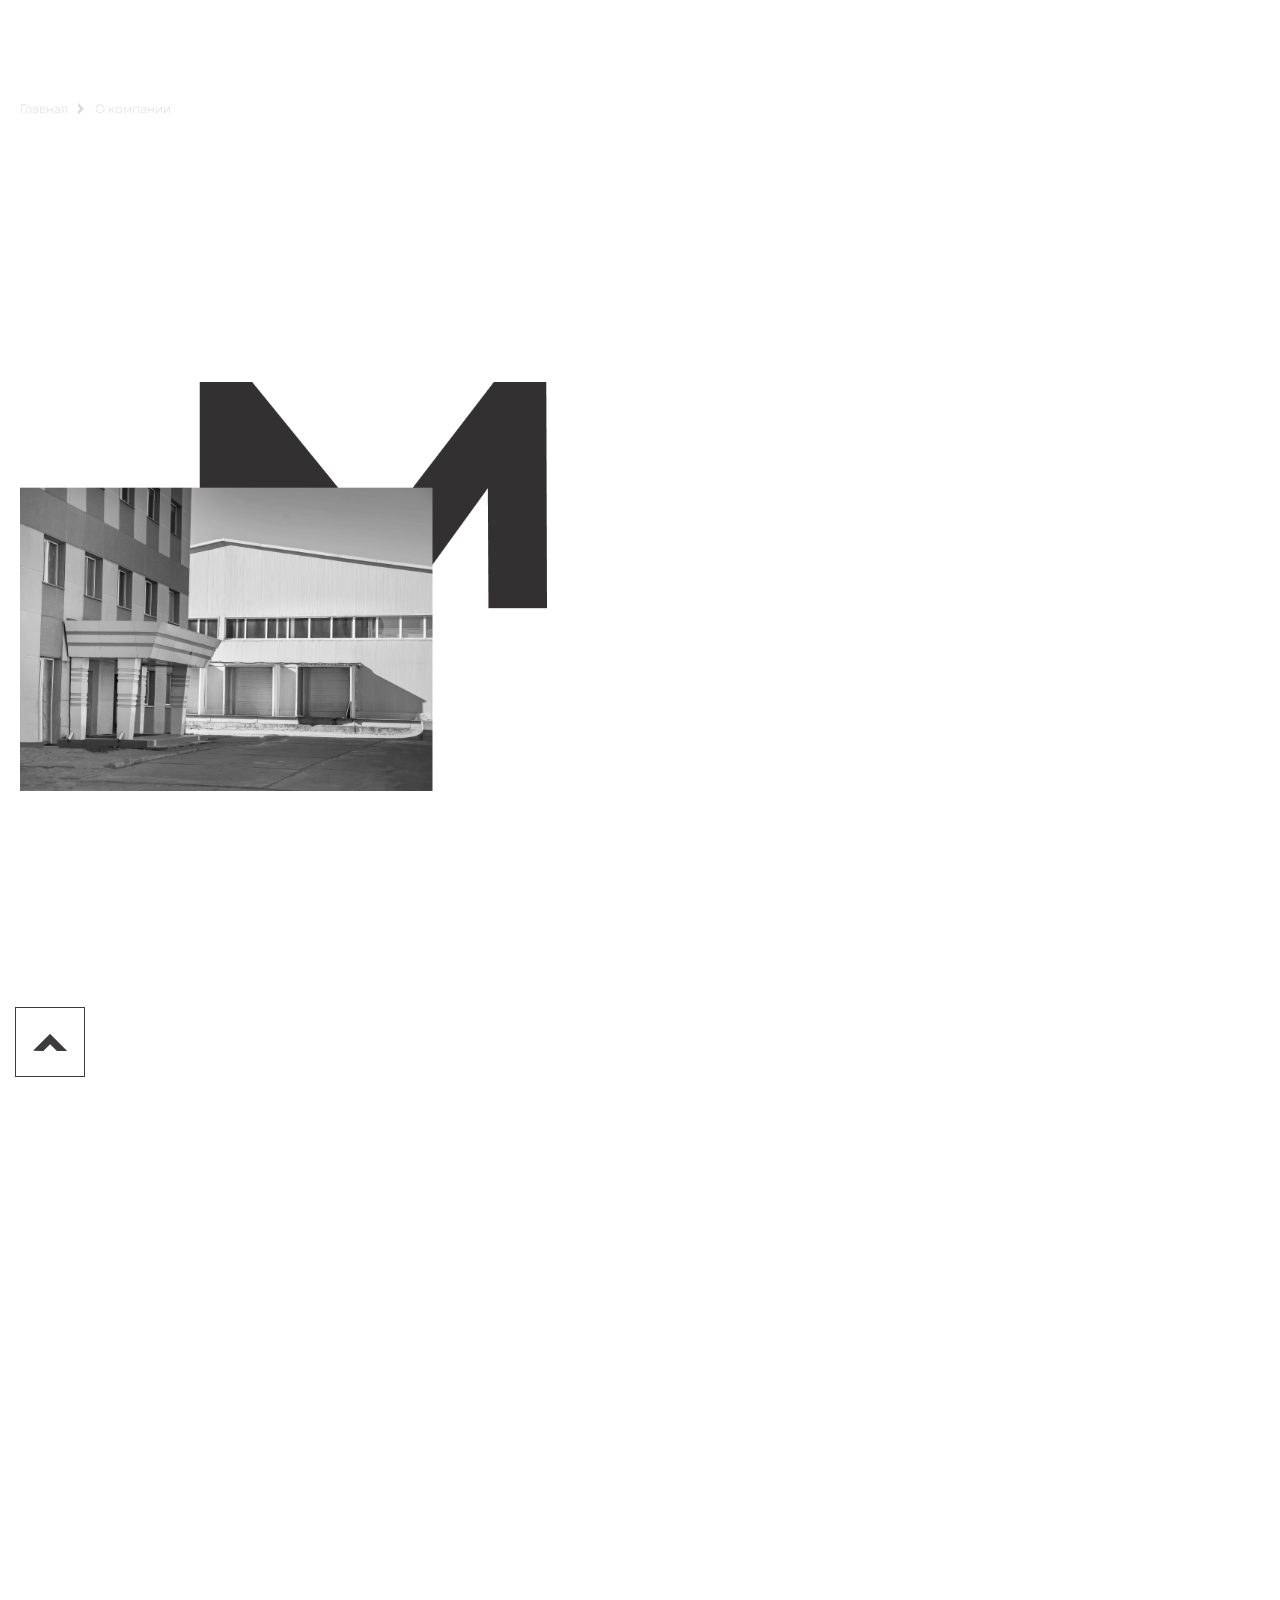
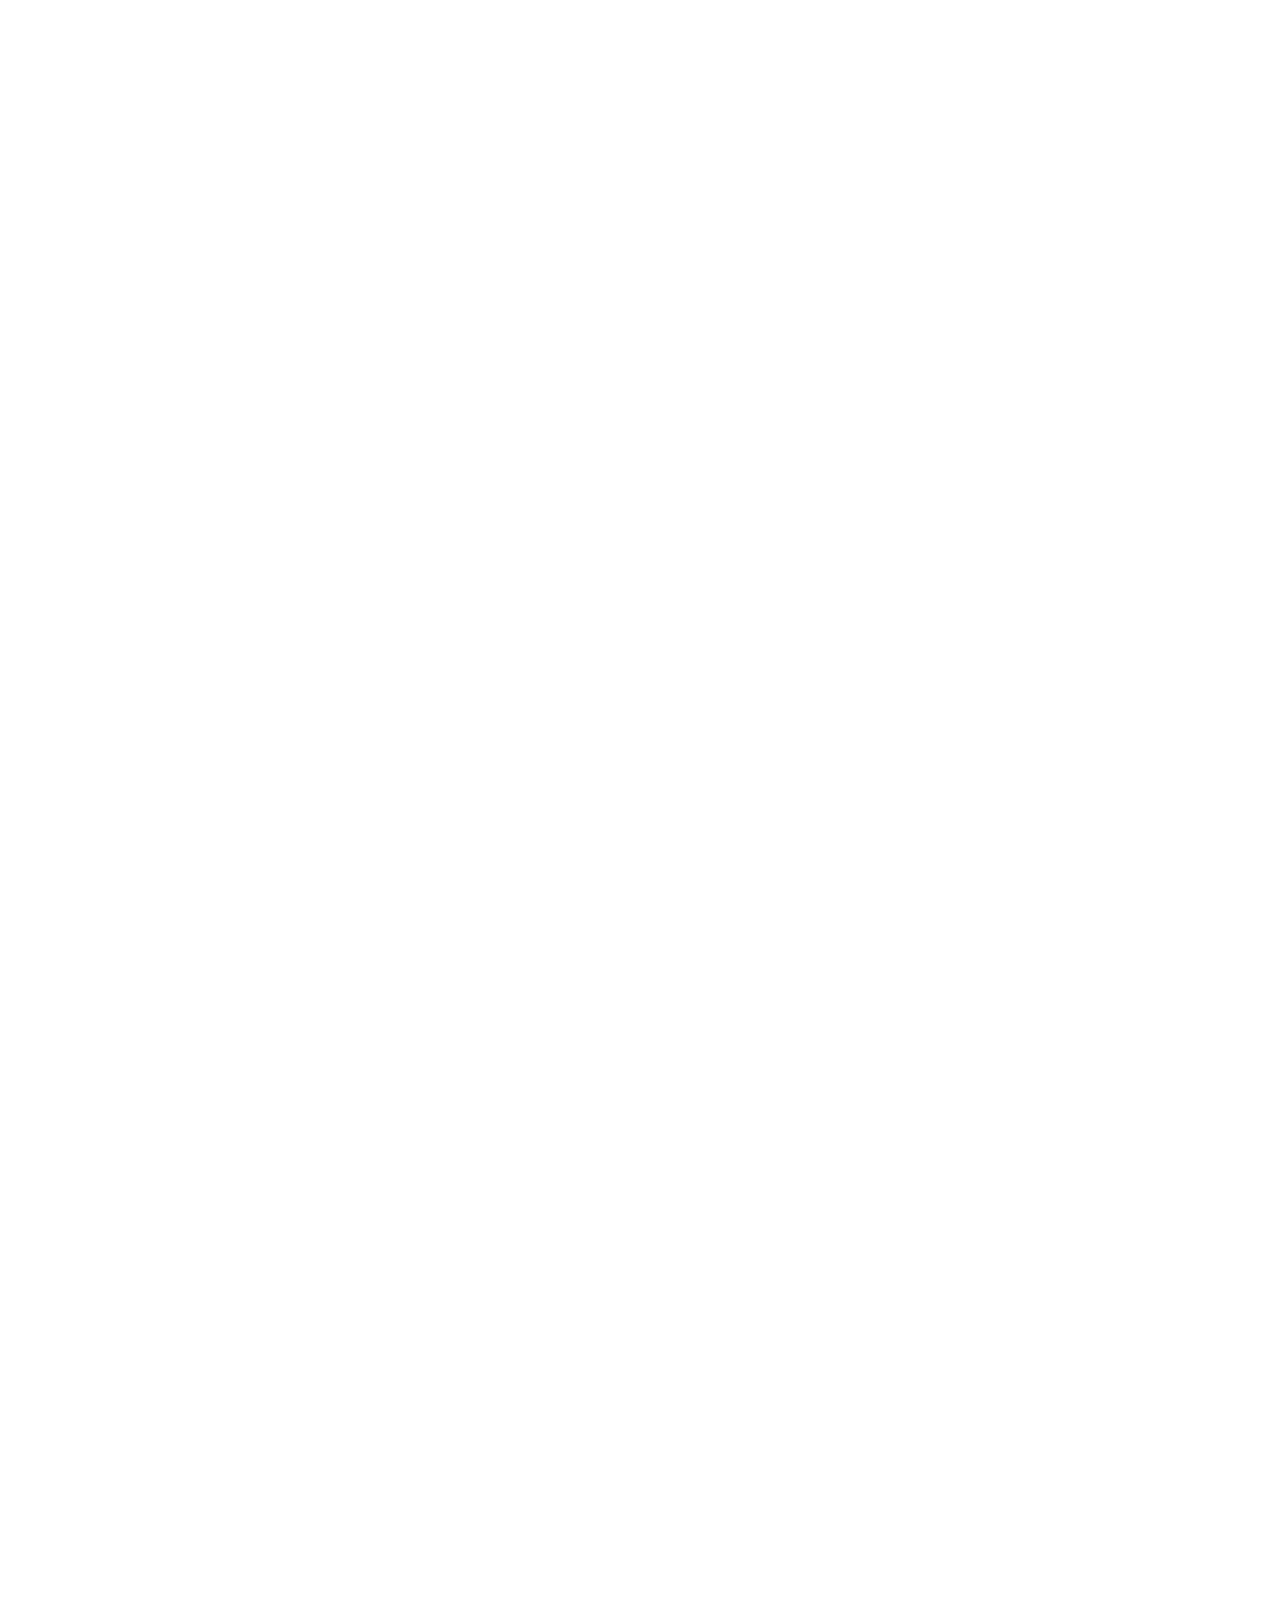
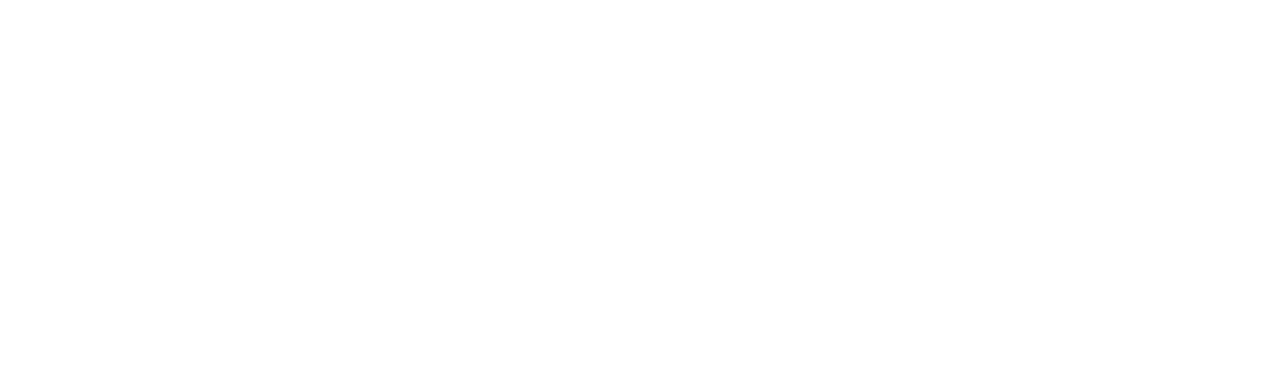
==== commit 72e3287f: "Add files via upload" ====
--- a/about.html
+++ b/about.html
@@ -13,7 +13,7 @@
 
 	<title>Marlen | Страница о компании</title>
 
-	<link rel="stylesheet" href="css/style.min.css?_v=20220330192142">
+	<link rel="stylesheet" href="css/style.min.css?_v=20220418203856">
 </head>
 
 <body>
@@ -124,7 +124,7 @@
 	<div class="hero-page__container container">
 		<div class="hero-page__wrapper">
 			<div class="hero-page__image-box">
-				<picture><source srcset="images/menu/about.webp" type="image/webp"><img class="hero-page__img" data-depth="5" src="images/menu/about.png" alt="" loading="lazy"></picture>
+				<picture><source srcset="images/menu/about.webp" type="image/webp"><img class="hero-page__img" src="images/menu/about.png" alt="" loading="lazy"></picture>
 			</div>
 
 			<div class="hero-page__info">
@@ -476,7 +476,7 @@
 </a>
 	</div>
 
-	<script src="js/script.min.js?_v=20220330192142" type="module"></script>
+	<script src="js/script.min.js?_v=20220418203856" type="module"></script>
 </body>
 
 </html>--- a/css/style.min.css
+++ b/css/style.min.css
@@ -1 +1 @@
-:root{--white:#fff;--black:#000;--red:#F0544F;--gray:#E5E5E5;--gray-date:#CECDCD;--gray-300:#F4F4F4;--gray-400:#C1BDB3;--gray-500:#818181;--gray-600:#3D3B3C;--gray-700:#323031}@font-face{font-family:Montserrat;font-display:swap;src:url(../fonts/Montserrat-Bold.woff2) format("woff2"),url(../fonts/Montserrat-Bold.woff) format("woff");font-weight:700;font-style:normal}@font-face{font-family:Montserrat;font-display:swap;src:url(../fonts/Montserrat-Light.woff2) format("woff2"),url(../fonts/Montserrat-Light.woff) format("woff");font-weight:300;font-style:normal}@font-face{font-family:Montserrat;font-display:swap;src:url(../fonts/Montserrat-Regular.woff2) format("woff2"),url(../fonts/Montserrat-Regular.woff) format("woff");font-weight:400;font-style:normal}@font-face{font-family:Montserrat;font-display:swap;src:url(../fonts/Montserrat-Medium.woff2) format("woff2"),url(../fonts/Montserrat-Medium.woff) format("woff");font-weight:500;font-style:normal}@font-face{font-family:Montserrat;font-display:swap;src:url(../fonts/Montserrat-SemiBold.woff2) format("woff2"),url(../fonts/Montserrat-SemiBold.woff) format("woff");font-weight:600;font-style:normal}@font-face{font-family:swiper-icons;src:url("data:application/font-woff;charset=utf-8;base64, [base64]//wADZ2x5ZgAAAywAAADMAAAD2MHtryVoZWFkAAABbAAAADAAAAA2E2+eoWhoZWEAAAGcAAAAHwAAACQC9gDzaG10eAAAAigAAAAZAAAArgJkABFsb2NhAAAC0AAAAFoAAABaFQAUGG1heHAAAAG8AAAAHwAAACAAcABAbmFtZQAAA/gAAAE5AAACXvFdBwlwb3N0AAAFNAAAAGIAAACE5s74hXjaY2BkYGAAYpf5Hu/j+W2+MnAzMYDAzaX6QjD6/4//Bxj5GA8AuRwMYGkAPywL13jaY2BkYGA88P8Agx4j+/8fQDYfA1AEBWgDAIB2BOoAeNpjYGRgYNBh4GdgYgABEMnIABJzYNADCQAACWgAsQB42mNgYfzCOIGBlYGB0YcxjYGBwR1Kf2WQZGhhYGBiYGVmgAFGBiQQkOaawtDAoMBQxXjg/wEGPcYDDA4wNUA2CCgwsAAAO4EL6gAAeNpj2M0gyAACqxgGNWBkZ2D4/wMA+xkDdgAAAHjaY2BgYGaAYBkGRgYQiAHyGMF8FgYHIM3DwMHABGQrMOgyWDLEM1T9/w8UBfEMgLzE////P/5//f/V/xv+r4eaAAeMbAxwIUYmIMHEgKYAYjUcsDAwsLKxc3BycfPw8jEQA/[base64]/uznmfPFBNODM2K7MTQ45YEAZqGP81AmGGcF3iPqOop0r1SPTaTbVkfUe4HXj97wYE+yNwWYxwWu4v1ugWHgo3S1XdZEVqWM7ET0cfnLGxWfkgR42o2PvWrDMBSFj/IHLaF0zKjRgdiVMwScNRAoWUoH78Y2icB/yIY09An6AH2Bdu/UB+yxopYshQiEvnvu0dURgDt8QeC8PDw7Fpji3fEA4z/PEJ6YOB5hKh4dj3EvXhxPqH/SKUY3rJ7srZ4FZnh1PMAtPhwP6fl2PMJMPDgeQ4rY8YT6Gzao0eAEA409DuggmTnFnOcSCiEiLMgxCiTI6Cq5DZUd3Qmp10vO0LaLTd2cjN4fOumlc7lUYbSQcZFkutRG7g6JKZKy0RmdLY680CDnEJ+UMkpFFe1RN7nxdVpXrC4aTtnaurOnYercZg2YVmLN/d/gczfEimrE/fs/bOuq29Zmn8tloORaXgZgGa78yO9/cnXm2BpaGvq25Dv9S4E9+5SIc9PqupJKhYFSSl47+Qcr1mYNAAAAeNptw0cKwkAAAMDZJA8Q7OUJvkLsPfZ6zFVERPy8qHh2YER+3i/BP83vIBLLySsoKimrqKqpa2hp6+jq6RsYGhmbmJqZSy0sraxtbO3sHRydnEMU4uR6yx7JJXveP7WrDycAAAAAAAH//wACeNpjYGRgYOABYhkgZgJCZgZNBkYGLQZtIJsFLMYAAAw3ALgAeNolizEKgDAQBCchRbC2sFER0YD6qVQiBCv/H9ezGI6Z5XBAw8CBK/m5iQQVauVbXLnOrMZv2oLdKFa8Pjuru2hJzGabmOSLzNMzvutpB3N42mNgZGBg4GKQYzBhYMxJLMlj4GBgAYow/P/PAJJhLM6sSoWKfWCAAwDAjgbRAAB42mNgYGBkAIIbCZo5IPrmUn0hGA0AO8EFTQAA") format("woff");font-weight:400;font-style:normal}:root{--swiper-theme-color:#007aff}.swiper{margin-left:auto;margin-right:auto;position:relative;overflow:hidden;list-style:none;padding:0;z-index:1}.swiper-vertical>.swiper-wrapper{flex-direction:column}.swiper-wrapper{position:relative;width:100%;height:100%;z-index:1;display:flex;transition-property:transform;box-sizing:content-box}.swiper-android .swiper-slide,.swiper-wrapper{transform:translate3d(0,0,0)}.swiper-pointer-events{touch-action:pan-y}.swiper-pointer-events.swiper-vertical{touch-action:pan-x}.swiper-slide{flex-shrink:0;width:100%;height:100%;position:relative;transition-property:transform}.swiper-slide-invisible-blank{visibility:hidden}.swiper-autoheight,.swiper-autoheight .swiper-slide{height:auto}.swiper-autoheight .swiper-wrapper{align-items:flex-start;transition-property:transform,height}.swiper-backface-hidden .swiper-slide{transform:translateZ(0);-webkit-backface-visibility:hidden;backface-visibility:hidden}.swiper-3d,.swiper-3d.swiper-css-mode .swiper-wrapper{perspective:1200px}.swiper-3d .swiper-cube-shadow,.swiper-3d .swiper-slide,.swiper-3d .swiper-slide-shadow,.swiper-3d .swiper-slide-shadow-bottom,.swiper-3d .swiper-slide-shadow-left,.swiper-3d .swiper-slide-shadow-right,.swiper-3d .swiper-slide-shadow-top,.swiper-3d .swiper-wrapper{transform-style:preserve-3d}.swiper-3d .swiper-slide-shadow,.swiper-3d .swiper-slide-shadow-bottom,.swiper-3d .swiper-slide-shadow-left,.swiper-3d .swiper-slide-shadow-right,.swiper-3d .swiper-slide-shadow-top{position:absolute;left:0;top:0;width:100%;height:100%;pointer-events:none;z-index:10}.swiper-3d .swiper-slide-shadow{background:rgba(0,0,0,.15)}.swiper-3d .swiper-slide-shadow-left{background-image:linear-gradient(to left,rgba(0,0,0,.5),rgba(0,0,0,0))}.swiper-3d .swiper-slide-shadow-right{background-image:linear-gradient(to right,rgba(0,0,0,.5),rgba(0,0,0,0))}.swiper-3d .swiper-slide-shadow-top{background-image:linear-gradient(to top,rgba(0,0,0,.5),rgba(0,0,0,0))}.swiper-3d .swiper-slide-shadow-bottom{background-image:linear-gradient(to bottom,rgba(0,0,0,.5),rgba(0,0,0,0))}.swiper-css-mode>.swiper-wrapper{overflow:auto;scrollbar-width:none;-ms-overflow-style:none}.swiper-css-mode>.swiper-wrapper::-webkit-scrollbar{display:none}.swiper-css-mode>.swiper-wrapper>.swiper-slide{scroll-snap-align:start start}.swiper-horizontal.swiper-css-mode>.swiper-wrapper{-ms-scroll-snap-type:x mandatory;scroll-snap-type:x mandatory}.swiper-vertical.swiper-css-mode>.swiper-wrapper{-ms-scroll-snap-type:y mandatory;scroll-snap-type:y mandatory}.swiper-centered>.swiper-wrapper::before{content:"";flex-shrink:0;order:9999}.swiper-centered.swiper-horizontal>.swiper-wrapper>.swiper-slide:first-child{-webkit-margin-start:var(--swiper-centered-offset-before);margin-inline-start:var(--swiper-centered-offset-before)}.swiper-centered.swiper-horizontal>.swiper-wrapper::before{height:100%;width:var(--swiper-centered-offset-after)}.swiper-centered.swiper-vertical>.swiper-wrapper>.swiper-slide:first-child{-webkit-margin-before:var(--swiper-centered-offset-before);margin-block-start:var(--swiper-centered-offset-before)}.swiper-centered.swiper-vertical>.swiper-wrapper::before{width:100%;height:var(--swiper-centered-offset-after)}.swiper-centered>.swiper-wrapper>.swiper-slide{scroll-snap-align:center center}html{box-sizing:border-box}*,::after,::before{box-sizing:inherit}blockquote,body,dd,dl,figcaption,figure,h1,h2,h3,h4,h5,h6,ol,p,ul{margin:0}h1,h2,h3,h4,h5,h6{font-weight:inherit;font-size:inherit}button,input,textarea{font:inherit;color:inherit;background-color:transparent;border:none;padding:0;letter-spacing:inherit;border-radius:0}button,input:not([type=checkbox]):not([type=radio]),select,textarea{-webkit-appearance:none;-moz-appearance:none;appearance:none}button{cursor:pointer}textarea{resize:vertical}a{text-decoration:none;color:inherit}img{max-width:100%;display:block}li,ul{list-style:none}ol,ul{padding:0}cite{display:block;font-style:normal}address{font-style:normal}html{height:100%}body{font-family:Montserrat,sans-serif;font-style:normal;font-size:16px;font-weight:300;line-height:1.5;color:var(--gray-600);position:relative;height:100%}body ::-moz-selection{background-color:var(--red);color:var(--white)}body ::selection{background-color:var(--red);color:var(--white)}body.smooth-off{overflow-y:scroll}.viewport.smooth-off{overflow:hidden;position:fixed;height:100%;width:100%;top:0;left:0;right:0;bottom:0}a:active,button:active{transform:translate(1px,1px)}.wrapper{position:absolute;width:100%;min-height:100%;overflow:hidden;z-index:10;display:flex;flex-direction:column;-webkit-backface-visibility:hidden;backface-visibility:hidden;transform-style:preserve-3d;background-color:var(--white)}.main{flex:1 1 auto;--plug-color:var(--gray-600)}.main--page{--plug-color:var(--white)}.main::before{content:"";display:block;height:86px;width:100%;margin-bottom:-1px;background-color:var(--plug-color)}.sr-only{position:absolute;width:1px;height:1px;padding:0;margin:-1px;overflow:hidden;clip:rect(0,0,0,0);border:0}.container{max-width:1760px;width:100%;margin:0 auto;padding:0 20px}a,button,input{outline-color:transparent}a:focus-visible,button:focus-visible,input:focus-visible{outline-color:var(--gray-400)}.underline-trigger{padding-bottom:7px;margin-bottom:-7px;text-decoration:none;background-image:linear-gradient(to bottom,transparent 20%,var(--red) 21%);background-position:0 1em;background-repeat:no-repeat;background-size:0 3px}.btn{padding:15px 30px;font-size:16px;font-weight:600;line-height:1.25;text-align:center;color:var(--white);background-color:var(--red);display:block;width:-webkit-fit-content;width:-moz-fit-content;width:fit-content;transition:background-color .3s ease-in-out,color .3s ease-in-out}.title{font-size:55px;font-weight:600;line-height:1.16;color:var(--gray-600)}.title--page{font-size:65px;line-height:1.215}.title--white{color:var(--white);font-size:40px;line-height:1.225}.title--hero{font-size:48px;line-height:1.2}.title__element{display:block;width:-webkit-fit-content;width:-moz-fit-content;width:fit-content;padding:0 20px 6px;margin-left:-20px;position:relative;overflow:hidden}.title__bg{content:"";position:absolute;top:0;left:0;z-index:-1;height:100%;width:100%;background-color:var(--red)}.info-address__item{overflow:hidden;page-break-inside:avoid;-moz-column-break-inside:avoid;break-inside:avoid;break-inside:avoid-column;padding:4px;display:flex;align-items:flex-end;flex-wrap:wrap}.info-address__item:not(:last-child){margin-bottom:17px}.info-address__link{display:block;width:-webkit-fit-content;width:-moz-fit-content;width:fit-content}.info-address__text{display:inline-block}.btn-to-top{position:fixed;bottom:23px;left:15px;z-index:9990;width:70px;height:70px;border:1px solid var(--gray-600);background-color:rgba(255,255,255,.5);display:flex;justify-content:center;align-items:center;--color-arrow:var(--gray-600)}.btn-to-top::before{content:"";width:35px;height:17px;-webkit-mask:url(../images/sprite.svg#arrow-up) center/cover no-repeat;mask:url(../images/sprite.svg#arrow-up) center/cover no-repeat;background-color:var(--color-arrow);transition:background-color .3s ease-in-out}.form-box{display:flex}.form-box__column{width:50%;display:flex;flex-direction:column;justify-content:center}.form-box__column--left{border-right:1px solid var(--gray-600);padding-right:15px}.form-box__column--right{align-items:flex-end}.form-box__title{margin-bottom:23px;max-width:600px}.form-box__text{max-width:550px;width:100%;font-size:16px;line-height:1.2}.form-box__form{max-width:416px;width:100%;transition:opacity .3s}.form-box__form.sending{position:relative;opacity:.5!important}.form-box__form.sending::before{content:"";position:absolute;top:calc(50% - 25px);left:calc(50% - 25px);width:50px;height:50px;z-index:2;background-image:url(../images/load.gif);background-repeat:no-repeat;background-size:contain;background-position:center}.form-box__inner{margin-bottom:56px}.form-box__item{position:relative}.form-box__item::before{content:"";position:absolute;top:50%;transform:translate(0,-50%);left:-50px;width:36px;height:66px;-webkit-mask:url(../images/sprite.svg#arrow-right) center/cover no-repeat;mask:url(../images/sprite.svg#arrow-right) center/cover no-repeat;background-color:var(--gray-600);opacity:0;transition:opacity .3s ease-in-out}.form-box__item--active::before{opacity:1}.form-box__input{display:block;width:100%;padding:40px 25px 25px;border-bottom:1px solid var(--gray-600);font-size:24px;line-height:1.2;outline:transparent}.form-box__input::-moz-placeholder{color:var(--gray-600);font-size:24px;line-height:1.2}.form-box__input:-ms-input-placeholder{color:var(--gray-600);font-size:24px;line-height:1.2}.form-box__input::placeholder{color:var(--gray-600);font-size:24px;line-height:1.2}.form-box__input--invalid{border-color:var(--red);color:var(--red)}.form-box__input--invalid::-moz-placeholder{color:var(--red)}.form-box__input--invalid:-ms-input-placeholder{color:var(--red)}.form-box__input--invalid::placeholder{color:var(--red)}.form-box__error{position:absolute;width:100%;left:0;bottom:-20px;color:var(--red);font-size:12px}.form-box__agreement{margin-bottom:34px;font-size:12px;line-height:1.25}.form-box__btn{width:100%}.breadcrumbs{padding-top:47px;padding-bottom:35px;font-size:12px}.breadcrumbs__list{display:flex;align-items:center;flex-wrap:wrap}.breadcrumbs__item:not(:last-child){margin-right:11px}.breadcrumbs__item:not(:last-child){display:flex;align-items:center}.breadcrumbs__item:not(:last-child)::after{content:"";margin-left:10px;min-width:6px;width:6px;height:12px;-webkit-mask:url(../images/sprite.svg#arrow-right) center/cover no-repeat;mask:url(../images/sprite.svg#arrow-right) center/cover no-repeat;background-color:var(--gray-600)}.breadcrumbs__item:not(:last-child) .breadcrumbs__link{position:relative}.breadcrumbs__link{display:inline-block}.title-page__container{position:relative;padding-bottom:36px}.title-page__container--news-page{display:flex;justify-content:space-between;align-items:flex-end}.title-page__title--news-page{max-width:1255px;margin-right:15px}.title-page__date{font-size:65px;font-weight:700;color:var(--gray)}.title-page__line{position:absolute;bottom:0;left:20px;right:20px;width:calc(100% - 40px);height:2px;background-color:var(--gray-500)}.hero-page{height:calc(100vh - 292px)}.hero-page__container{height:100%}.hero-page__title{margin-bottom:45px}.hero-page__wrapper{display:flex;height:100%}.hero-page__image-box{width:50%;height:100%;display:flex;align-items:center}.hero-page__img{width:85%;height:100%;-o-object-fit:contain;object-fit:contain;-o-object-position:center;object-position:center}.hero-page__info{width:50%;display:flex;flex-direction:column;justify-content:center}.hero-page__text{max-width:670px;width:100%;margin-bottom:37px}.hero-page__text p:not(:last-child){margin-bottom:30px}.popup{position:fixed;top:0;left:0;z-index:9998;width:100%;background-color:var(--gray-400);padding-top:85px;pointer-events:none;opacity:0;height:100%}.popup--active{pointer-events:all;opacity:1}.popup__container{height:100%;max-width:1400px}.popup__inner{height:100%}.carousel-box{position:relative;width:1016px;padding-right:83px;padding-left:83px;height:320px}.carousel-box__slider{width:100%;height:100%}.carousel-box__item{position:relative}.carousel-box__link{display:block;width:100%;height:100%;position:absolute;z-index:2}.carousel-box__img{position:absolute;top:0;left:0;width:100%;height:100%;-o-object-fit:cover;object-fit:cover}.carousel-box__btn{position:absolute;display:block;top:calc(50% - 33px);z-index:10;width:33px;height:66px;--color-btn:var(--red)}.carousel-box__btn::before{content:"";position:absolute;top:0;left:0;z-index:2;width:100%;height:100%;background-color:var(--color-btn);transition:background-color .3s ease-in-out}.carousel-box__btn--prev{left:0}.carousel-box__btn--prev::before{-webkit-mask:url(../images/sprite.svg#arrow-left) center/cover no-repeat;mask:url(../images/sprite.svg#arrow-left) center/cover no-repeat}.carousel-box__btn--next{right:0}.carousel-box__btn--next::before{-webkit-mask:url(../images/sprite.svg#arrow-right) center/cover no-repeat;mask:url(../images/sprite.svg#arrow-right) center/cover no-repeat}.carousel-box__btn--disabled{opacity:.5;cursor:auto}.carousel-box__btn-text{position:absolute;top:3px;right:100%;margin-right:15px;font-size:14px}.popup-delivery{position:fixed;z-index:9999;width:100vw;height:100%;background-color:rgba(0,0,0,.8);display:flex;align-items:center;justify-content:center;padding:20px;opacity:0;pointer-events:none}.popup-delivery--open{opacity:1;pointer-events:all}.popup-delivery__container{max-width:1200px;padding:0 50px;position:relative;height:100%}.popup-delivery__box{height:100%;display:flex;align-items:center}.popup-delivery__img{width:100%;height:100%;-o-object-fit:contain;object-fit:contain}.popup-delivery__btn{position:absolute;display:block;top:calc(50% - 33px);z-index:10;width:33px;height:66px;--color-btn:var(--red)}.popup-delivery__btn::before{content:"";position:absolute;top:0;left:0;z-index:2;width:100%;height:100%;background-color:var(--color-btn);transition:background-color .3s ease-in-out}.popup-delivery__btn--prev{left:0}.popup-delivery__btn--prev::before{-webkit-mask:url(../images/sprite.svg#arrow-left) center/cover no-repeat;mask:url(../images/sprite.svg#arrow-left) center/cover no-repeat}.popup-delivery__btn--next{right:0}.popup-delivery__btn--next::before{-webkit-mask:url(../images/sprite.svg#arrow-right) center/cover no-repeat;mask:url(../images/sprite.svg#arrow-right) center/cover no-repeat}.popup-delivery__btn--disabled{opacity:.5;cursor:auto}.popup-delivery__close{position:absolute;top:0;right:0;z-index:2;width:20px;height:20px;--color-btn:var(--red)}.popup-delivery__close::after,.popup-delivery__close::before{content:"";position:absolute;top:50%;transform:translate(0,-50%);left:0;z-index:2;width:25px;height:4px;background-color:var(--color-btn);transition:background-color .3s ease-in-out}.popup-delivery__close::before{transform:rotate(45deg)}.popup-delivery__close::after{transform:rotate(-45deg)}.popup-branches{position:fixed;top:0;left:0;z-index:9998;width:100vw;height:100%;opacity:0;pointer-events:none;background-color:var(--gray-400)}.popup-branches--open{pointer-events:all;opacity:1}.popup-branches__item{padding-top:37px;position:absolute;top:0;left:0;width:100%;height:100%;padding-top:66px;display:none}.popup-branches__item--active{display:block}.popup-branches__container{padding:0}.popup-branches__title{font-size:24px;font-weight:600;margin-bottom:35px;padding:0 20px}.popup-branches__content{padding:0 20px 35px;border-bottom:1px solid var(--gray-600);margin-bottom:27px}.popup-branches__content p:not(:last-child){margin-bottom:15px}.popup-branches__list{padding:0 20px}.popup-branches__row{padding-left:27px}.popup-branches__row:not(:last-child){margin-bottom:9px}.popup-branches__link{font-size:14px;line-height:1.7;position:relative}.popup-branches__link::before{content:"";position:absolute;top:50%;transform:translate(0,-50%)}.popup-branches__link--address::before{left:-27px;width:15px;height:15px;-webkit-mask:url(../images/sprite.svg#address) center/contain no-repeat;mask:url(../images/sprite.svg#address) center/contain no-repeat;background-color:var(--red)}.popup-branches__link--email::before{left:-25px;width:12px;height:12px;-webkit-mask:url(../images/sprite.svg#mail) center/cover no-repeat;mask:url(../images/sprite.svg#mail) center/cover no-repeat;background-color:var(--red)}.header{position:fixed;top:0;left:0;z-index:9999;width:100vw;padding:25px 0;line-height:1.25;transition:background-color .3s ease-in-out}.header--gray{background-color:var(--gray-600);--color:var(--white);--burger-color:var(--white);--hover-color-line:var(--white);--hover-color-profile:var(--gray-300)}.header--fixed,.header--white{background-color:var(--white);--color:var(--gray-600);--burger-color:var(--gray-600);--hover-color-line:var(--gray-600);--hover-color-profile:var(--gray-600)}.header--fixed .header__logo-img--white,.header--white .header__logo-img--white{display:none}.header--fixed .header__logo-img--black,.header--white .header__logo-img--black{display:block}.header.open-menu{background-color:var(--gray-400)}.header.open-menu .header__list,.header.open-menu .header__logo{opacity:0;pointer-events:none}.header.open-menu .header__line{background-color:var(--gray-600)}.header.open-menu .header-contacts__link{opacity:0;pointer-events:none}.header.open-menu .header-buttons__btn--profile{opacity:0;pointer-events:none}.header.open-popup{background-color:var(--gray-400)}.header.open-popup .header__list,.header.open-popup .header__logo{opacity:0;pointer-events:none}.header.open-popup .header__line{background-color:var(--gray-600)}.header.open-popup .header-contacts__link{opacity:0;pointer-events:none}.header.open-popup .header-buttons__item--close{display:block}.header.open-popup .header-buttons__btn{opacity:0;pointer-events:none}.header.open-popup .header-buttons__btn--close{opacity:1;pointer-events:all}.header__container{max-width:1920px;padding:0 40px 0 32px;position:relative}.header__nav{display:flex;justify-content:space-between;align-items:center}.header__logo{margin-top:-20px;margin-right:15px;max-width:194px;width:100%;transition:opacity .3s ease-in-out}.header__logo-img{width:100%}.header__list{display:flex;flex-wrap:wrap;margin-right:15px}.header__item:not(:last-child){margin-right:25px}.header__link{color:var(--color)}.header__inner{display:flex;align-items:center}.header__line{display:block;position:absolute;bottom:0;left:0;width:100%;height:1px;background-color:var(--white)}.header-contacts{display:flex;margin-right:42px;transition:opacity .3s ease-in-out}.header-contacts__item:not(:last-child){margin-right:28px}.header-contacts__link{white-space:nowrap;color:var(--color)}.header-buttons{display:flex;align-items:center}.header-buttons__item:not(:last-child){margin-right:39px}.header-buttons__item--close{position:absolute;top:50%;right:40px;z-index:2;transform:translate(0,-50%);margin-right:0!important;display:none}.header-buttons__btn--profile{width:21px;height:25px;display:flex;align-items:center;justify-content:center;transition:opacity .3s ease-in-out}.header-buttons__btn--profile::before{content:"";width:21px;height:25px;-webkit-mask:url(../images/sprite.svg#profile) center/cover no-repeat;mask:url(../images/sprite.svg#profile) center/cover no-repeat;background-color:var(--red);transition:background-color .3s ease-in-out}.header-buttons__btn--close{width:22px;height:22px;position:relative}.header-buttons__btn--close::after,.header-buttons__btn--close::before{content:"";position:absolute;left:0;top:9px;width:100%;height:4px;background-color:var(--gray-600)}.header-buttons__btn--close::before{transform:rotate(45deg)}.header-buttons__btn--close::after{transform:rotate(-45deg)}.burger{position:relative;width:22px;height:22px;display:flex;flex-direction:column}.burger__line{top:calc(50% - 2px);pointer-events:none}.burger::after,.burger::before,.burger__line{position:absolute;right:0;width:100%;height:4px;background-color:var(--burger-color);transition:background-color .3s ease-in-out,transform .3s ease-in-out,top .3s ease-in-out,bottom .3s ease-in-out,opacity .3s ease-in-out}.burger::after,.burger::before{content:""}.burger::before{top:0}.burger::after{bottom:0}.burger--active .burger__line{opacity:0}.burger--active::after,.burger--active::before{background-color:var(--gray-600)}.burger--active::before{transform:rotate(-45deg);top:calc(50% - 2px)}.burger--active::after{transform:rotate(45deg);bottom:calc(50% - 2px)}.section-form__line{display:block;width:100%;height:1px;background-color:var(--gray-600)}.section-form__inner{height:100%;max-width:1500px;padding:0 50px;width:100%;margin:0 auto}.section-form__column{padding-top:123px;padding-bottom:97px}.section-files{margin-bottom:190px}.section-files--reverse .section-files__img{left:auto;right:-20px}.section-files--reverse .section-files__info{margin-left:142px}.no-webp .section-files--buyers .section-files__img{background-image:url(../images/section-files/notebook.png)}.section-files__container{background-color:var(--gray-300);overflow:hidden}.section-files__wrapper{padding-top:90px;padding-bottom:90px;display:flex;position:relative}.no-webp .section-files__img{background-image:url(../images/section-files/notepad.png)}.section-files__img{width:650px;height:calc(100% + 100px);position:absolute;top:0;left:-20px;background-repeat:no-repeat;background-size:cover;background-position:left top}.section-files__info{width:50%;margin-left:auto;position:relative;z-index:1}.section-files__title{font-size:24px;font-weight:600;line-height:1.4;max-width:622px;margin-bottom:43px}.footer{background-color:var(--gray-600);color:var(--white);line-height:1.25}.footer__top{display:flex;padding:86px 0 109px}.footer__info{max-width:413px;margin-right:30px}.footer__logo{display:block;max-width:300px;width:100%;margin-top:-28px;margin-bottom:42px}.footer__logo-img{width:100%}.footer__list{-moz-column-count:2;column-count:2;margin-top:-5px;-moz-column-gap:143px;column-gap:143px;margin-right:180px;margin-left:auto}.footer__item{margin-bottom:20px;padding-top:5px}.footer__link{display:block;width:-webkit-fit-content;width:-moz-fit-content;width:fit-content}.footer__address{max-width:413px;width:100%}.footer__bottom{display:flex;align-items:center;width:100%;padding-bottom:59px;padding-right:204px;color:var(--gray-500);font-size:12px}.footer__copy{margin-right:15px}.footer__privacy{white-space:nowrap;margin-left:auto;margin-right:91px}.footer__dev{max-width:210px;width:100%}.footer__dev-img{width:100%}.menu{position:fixed;top:0;left:0;width:100%;height:100%;z-index:9997;background-color:var(--gray-400);padding-top:85px;pointer-events:none;opacity:0}.menu--active{pointer-events:all;opacity:1}.menu__container{display:flex;height:100%}.menu__column{width:50%;padding-bottom:73px;display:flex;flex-direction:column}.menu__column:not(:last-child){border-right:1px solid var(--gray-600)}.menu__column--left{padding:30px 30px 73px}.menu__image-list{position:relative;max-width:760px;width:100%;height:100%;margin:0 auto}.menu__image-item{position:absolute;top:50%;transform:translate(0,-50%);left:0;opacity:0;width:100%;height:100%;transition:opacity .3s;display:flex;align-items:center}.menu__image-item--active{opacity:1}.menu__img{height:100%;-o-object-fit:contain;object-fit:contain;-o-object-position:center;object-position:center}.menu__list{max-width:784px;width:100%;margin:auto 0;margin-left:auto;padding-left:80px;max-height:610px;min-height:250px;overflow-y:auto;padding-right:20px;scrollbar-color:var(--gray-600) transparent;scrollbar-width:thin}.menu__list::-webkit-scrollbar{width:3px;background:0 0}.menu__list::-webkit-scrollbar-track{background:0 0}.menu__list::-webkit-scrollbar-thumb{background-color:var(--gray-600);border-radius:10px}.menu__item:not(:last-child){border-bottom:1px solid var(--gray-600)}.menu__link{display:block;width:100%;text-transform:uppercase;font-size:24px;line-height:1.22;padding-top:20px;padding-bottom:50px;position:relative}.menu__link::before{content:"";position:absolute;left:-65px;top:5px;width:36px;height:66px;-webkit-mask:url(../images/sprite.svg#arrow-right) center/cover no-repeat;mask:url(../images/sprite.svg#arrow-right) center/cover no-repeat;background-color:var(--red);opacity:0;transition:opacity .5s ease-in-out}.menu__logo{max-width:357px;width:100%}.menu__logo-img{width:100%}.menu__address{max-width:784px;width:100%;margin-bottom:-15px;margin-left:auto;padding-left:80px}.menu__address .info-address__list{-moz-column-count:2;column-count:2}.menu__address .info-address__text--title{font-size:24px;line-height:1;text-transform:uppercase}.brands{margin-bottom:190px}.brands__title{max-width:1400px;font-size:48px;text-transform:uppercase;font-weight:600;line-height:1.22;margin-bottom:120px;padding-top:31px}.brands__buttons{display:flex;justify-content:flex-end;margin-bottom:50px}.brands__btn{width:32px;height:64px;position:relative}.brands__btn::before{content:"";background-color:var(--red);width:32px;height:100%;position:absolute;top:0;right:0;transition:background-color .3s}.brands__btn--prev{margin-right:33px}.brands__btn--prev::before{-webkit-mask:url(../images/sprite.svg#arrow-left) center/cover no-repeat;mask:url(../images/sprite.svg#arrow-left) center/cover no-repeat}.brands__btn--next::before{-webkit-mask:url(../images/sprite.svg#arrow-right) center/cover no-repeat;mask:url(../images/sprite.svg#arrow-right) center/cover no-repeat}.brands__btn-text{font-size:14px;line-height:1.2;position:absolute;top:50%;transform:translate(0,-50%);left:0;pointer-events:none}.brands__item{margin-bottom:50px}.brands-slider{display:none;flex-wrap:wrap;max-height:453px}.brands-slider.active{display:flex}.brands-slider__item{flex:1 0 245px;height:150px;display:flex;padding:24px;align-items:center;justify-content:center;border-top:1px solid var(--gray-600);border-right:1px solid var(--gray-600)}.brands-slider__img{display:block}.message-complete{position:fixed;right:-100%;bottom:59px;z-index:9999;background-color:var(--gray-400);padding:66px 41px 46px 45px;display:flex;align-items:center;opacity:0;transition:right .5s ease-in,opacity .5s ease-in}.message-complete--active{opacity:1;right:0}.message-complete::before{content:"";width:82px;height:54px;-webkit-mask:url(../images/sprite.svg#check) center/cover no-repeat;mask:url(../images/sprite.svg#check) center/cover no-repeat;background-color:var(--gray-600);margin-right:51px}.message-complete__text{font-size:16px;margin-right:39px}.message-complete__btn{width:20px;height:20px;position:relative;--bg-color:var(--gray-600)}.message-complete__btn::after,.message-complete__btn::before{content:"";position:absolute;top:calc(50% - 2px);left:0;width:25px;height:4px;background-color:var(--bg-color);transition:background-color .3s ease-in-out}.message-complete__btn::before{transform:rotate(45deg)}.message-complete__btn::after{transform:rotate(-45deg)}.history{padding-top:80px;margin-bottom:190px}.history--logistics{background-color:var(--gray-300);margin-top:80px;padding-bottom:162px}.history--logistics .history__item{overflow:hidden;--padding-top:30px}.history--logistics .history__item:not(:last-child){margin-bottom:55px}.history--logistics .history__title{max-width:260px}.history__container{display:flex}.history__inner{width:100%}.history__item{display:flex;justify-content:space-between;align-items:flex-start;--padding-top:20px}.history__item:not(:first-child){--padding-top:80px}.history__image{max-width:370px;width:100%;margin-right:15px}.history__date{max-width:412px;width:100%;display:block;border-bottom:1px solid var(--gray-600);padding-bottom:23px;position:relative;margin-bottom:115px;margin-right:20px}.history__date::before{content:"";position:absolute;bottom:0;transform:translate(0,50%);right:-15px;width:33px;height:66px;-webkit-mask:url(../images/sprite.svg#arrow-right) center/cover no-repeat;mask:url(../images/sprite.svg#arrow-right) center/cover no-repeat;background-color:var(--gray-600)}.history__geography{position:relative;max-width:317px;width:100%;height:256px;display:flex;justify-content:center;align-items:center;margin-left:90px;margin-right:20px}.history__geography::before{content:"";width:90px;height:90px;position:absolute;left:-10px;top:95px;background-color:var(--gray-600);transform:rotate(43deg)}.history__geography::after{content:"";width:136px;height:136px;border-radius:50%;position:absolute;top:-5px;left:156px;z-index:-1;background-color:var(--red)}.history__decor{position:absolute;bottom:36px;left:55px;z-index:0;height:0;width:230px;border-top:134px solid var(--gray-300);border-left:50px solid transparent;border-right:50px solid transparent;transform:rotate(-29deg)}.history__decor::before{content:"";width:0;height:0;position:absolute;right:-50px;bottom:133.5px;border-left:115px solid transparent;border-right:115px solid transparent;border-bottom:79px solid var(--gray-300)}.history__geography-text{white-space:nowrap;display:block;position:relative;z-index:1;max-width:135px}.history__info{max-width:1132px;width:100%;display:flex;justify-content:space-between}.history__title{font-size:24px;font-weight:400;line-height:1.22;text-transform:uppercase;max-width:396px;width:100%;margin-right:15px;padding-top:var(--padding-top)}.history__text{max-width:554px;width:100%;padding-top:var(--padding-top)}.hero-carousel{height:calc(100vh - 85px);background-color:var(--gray-600);position:relative}.hero-carousel__container{box-sizing:border-box;display:flex;justify-content:space-between;height:100%}.hero-carousel__info{max-width:740px;width:100%;color:var(--white);display:flex;flex-direction:column;height:100%;justify-content:center;padding-bottom:160px}.hero-carousel__title{margin-bottom:46px}.hero-carousel__note{margin-bottom:31px;position:relative;display:block;width:-webkit-fit-content;width:-moz-fit-content;width:fit-content;overflow:hidden}.hero-carousel__note-line{position:absolute;bottom:0;left:0;width:100%;height:2px;background-color:var(--red)}.hero-carousel__descr{margin-bottom:48px;max-width:590px}.hero-carousel__img{max-width:900px;width:100%;height:100%;padding-bottom:160px;background-repeat:no-repeat;background-size:contain;background-position:bottom center}.hero-carousel__management{position:absolute;bottom:72px;left:0;width:100%;z-index:2;color:var(--white)}.hero-carousel__management-container{display:flex;align-items:center}.hero-carousel__arrow{font-size:12px;line-height:2;display:flex;flex-direction:row-reverse;align-items:center;margin-right:30px}.hero-carousel__arrow::before{content:"";width:6px;height:12px;-webkit-mask:url(../images/sprite.svg#arrow-right) center/cover no-repeat;mask:url(../images/sprite.svg#arrow-right) center/cover no-repeat;background-color:var(--white);margin-left:12px}.hero-carousel__pagination{display:flex}.hero-carousel__bullet{display:block;flex:0 0 93px;height:10px;background-color:var(--gray-400);opacity:.2}.hero-carousel__bullet:not(:last-child){margin-right:21px}.hero-carousel__bullet--active{opacity:1}.benefits{padding-top:187px;padding-bottom:136px}.benefits__title{margin-bottom:73px}.benefits__inner{display:flex;flex-wrap:wrap}.benefits__item{flex:1 0 20%;display:flex;flex-direction:column;padding:43px 25px 64px;border-top:1px solid var(--gray-600);border-right:1px solid var(--gray-600)}.benefits__name{font-size:26px;line-height:1.19;font-weight:700;margin-bottom:55px}.benefits__descr{margin-bottom:47px}.benefits__icon{height:176px;background-repeat:no-repeat;background-size:contain;background-position:center;margin-top:auto;transition:filter .3s ease-in-out}.about{overflow-x:hidden;display:flex;background-color:var(--gray-300)}.about__image-box{flex:0 0 50vw;background-color:var(--gray-600);position:relative;overflow:hidden;background-image:url(../images/about/decor-bg.svg);background-repeat:no-repeat;background-position:left -20px top 80px}.about__image{height:120%;width:100%;background-repeat:no-repeat;background-size:contain;background-position:75% bottom;z-index:1;position:absolute;top:0;left:0}.about__wrapper{flex:0 0 100vw;transform:translate(-50vw,0)}.about__content{max-width:50%;margin-left:auto;padding-top:129px;padding-bottom:129px;padding-left:15px}.about__info{max-width:560px;margin:0 auto}.about__info :last-child{margin-bottom:0}.about__title{margin-bottom:51px}.about__text{margin-bottom:47px}.about__text p:not(:last-child){margin-bottom:25px}.indicators{padding-top:150px;padding-bottom:150px}.indicators__wrapper{position:relative}.indicators__inner{display:flex;flex-wrap:wrap}.indicators__line{position:absolute;top:50%;left:0;width:100%;height:1px;background-color:var(--gray-600)}.indicators__item{width:33.3333333333%;padding-top:40px;padding-bottom:40px}.indicators__item:nth-child(n+4){padding-left:123px}.indicators__item:not(:first-child){padding-right:20px}.indicators__number{font-size:72px;line-height:1.22;font-weight:700;margin-bottom:1px}.indicators__text{line-height:1.25}.in-branch__title{margin-bottom:60px}.in-branch__inner{display:flex;flex-wrap:wrap;margin-left:-21px}.in-branch__item{width:calc(25% - 21px);margin-left:21px;display:flex;flex-direction:column;justify-content:space-between}.in-branch__item:nth-child(even){border-left:1px solid var(--gray-600);border-right:1px solid var(--gray-600)}.in-branch__item:nth-child(even) .in-branch__image-box{padding-bottom:113.55%}.in-branch__item:nth-child(even) .in-branch__text{padding:29px 25px}.in-branch__item:nth-child(odd) .in-branch__image-box{padding-bottom:135.45%}.in-branch__image-box{position:relative}.in-branch__img{position:absolute;top:0;left:0;width:100%;height:100%;-o-object-fit:cover;object-fit:cover}.in-branch__text{padding:29px 0;font-size:26px;font-weight:600;line-height:1.38}.branches__container{padding-top:190px;padding-bottom:75px}.branches__wrapper{max-width:1920px;width:100%;margin:0 auto;height:787px;display:flex}.branches__inner{height:100%}.branches__btn{padding:22px 20px;font-size:18px;line-height:1.22;font-weight:600;width:100%;background-color:var(--gray-400);display:flex;justify-content:space-between}.branches__btn::after{content:"";width:30px;height:15px;-webkit-mask:url(../images/sprite.svg#arrow-up) center/cover no-repeat;mask:url(../images/sprite.svg#arrow-up) center/cover no-repeat;background-color:var(--red);transition:transform .2s ease-in-out}.branches__btn--active::after{transform:rotate(180deg) translate(0,-50%)}.branches__list{max-width:545px;width:100%;height:100%;overflow-y:auto;scrollbar-color:var(--gray-600) var(--white);scrollbar-width:thin}.branches__list::-webkit-scrollbar{width:10px;background:var(--white)}.branches__list::-webkit-scrollbar-track{background:var(--white)}.branches__list::-webkit-scrollbar-thumb{background-color:var(--gray-600);border-radius:0}.branches__item{padding-top:53px;padding-right:100px;padding-bottom:53px;padding-left:100px;background-color:var(--gray-300);border-bottom:1px solid var(--gray-600);position:relative;transition:transform .3s ease-out,background-color .3s ease-in-out}.branches__item--active{background-color:var(--gray-600);color:var(--white)}.branches__link{position:absolute;top:0;left:0;z-index:1;width:100%;height:100%}.branches__link:active{transform:none}.branches__city{font-size:26px;font-weight:600;line-height:1.2;margin-bottom:30px}.branches__address-item:not(:last-child){margin-bottom:12px}.branches__map-box{max-width:1385px;width:100%;height:100%;position:relative}.branches .gm-style .gm-style-iw-c{padding:0;border-radius:0;box-shadow:none;background-color:var(--gray-600);color:var(--white);transform:translate3d(-20px,-100%,0)}.branches .gm-ui-hover-effect{display:none!important}.branches .gm-style .gm-style-iw-t::after{display:none}.branches .gm-style-iw-d{overflow:visible!important}.marker{padding:15px 30px;max-width:360px;width:100%}.marker__name{font-size:28px;font-weight:600;line-height:1.1;width:100%;text-align:left}.marker__content{display:none}.marker p{padding-left:40px;font-size:16px;line-height:1.5}.marker p:not(:last-child){margin-bottom:10px}.marker p:last-child{margin-bottom:25px}.marker strong{line-height:1;font-weight:600;font-size:24px;margin-right:5px}.marker__list{display:none;padding-top:24px;border-top:1px solid var(--white);font-size:16px;line-height:1.5}.why-us{padding-top:40px;padding-bottom:189px}.why-us__title{max-width:1000px}.why-us__inner{position:relative}.why-us__wrapper{display:flex;flex-wrap:wrap;margin-left:-34px;position:relative}.why-us__line{position:absolute;top:50%;left:0;width:100%;height:1px;background-color:var(--gray-600)}.why-us__item{padding-top:90px;padding-bottom:50px;margin-left:34px;width:calc(25% - 34px);display:flex;flex-direction:column;justify-content:space-between}.why-us__text{font-size:16px;line-height:1.25;margin-bottom:30px}.why-us__image-box{position:relative;width:100%;padding-bottom:32.4%}.why-us__img{position:absolute;top:0;left:0;width:100%;height:100%;-o-object-fit:cover;object-fit:cover}.why-us-buyers{margin-bottom:177px}.why-us-buyers__title{max-width:890px;margin-bottom:90px}.why-us-buyers__wrapper{display:flex;flex-wrap:wrap;justify-content:center;margin-left:-18px;row-gap:53px}.why-us-buyers__item{flex:1 0 330px;max-width:416px;padding-top:29px;border-top:1px solid var(--gray-600);margin-left:18px;display:flex;align-items:center}.why-us-buyers__img{display:block;width:89px;height:70px;margin-right:45px}.why-us-buyers__icon{width:100%;height:100%}.why-us-buyers__text{font-size:16px}.range{margin-bottom:190px}.range__title{margin-bottom:91px}.range__wrapper{display:flex}.range__inner{display:flex;flex-wrap:wrap;margin-right:25px;max-width:1155px;width:100%}.range__item{width:50%;border-right:1px solid var(--gray-600);border-top:1px solid var(--gray-600)}.range__link{padding-top:27px;padding-bottom:27px;padding-right:28px;padding-left:28px;display:flex;align-items:center;justify-content:space-between;font-size:24px;font-weight:600;line-height:1.2;transition:background-color .3s ease-in-out,color .3s ease-in-out;width:100%;text-align:left}.range__link::after{content:"";min-width:33px;height:66px;-webkit-mask:url(../images/sprite.svg#arrow-right) center/cover no-repeat;mask:url(../images/sprite.svg#arrow-right) center/cover no-repeat;background-color:var(--red);margin-left:10px;opacity:0;transition:opacity .3s ease-in}.range__link--active{background-color:var(--gray-600);color:var(--white)}.range__link--active::after{opacity:1}.range__image-box{height:120px;display:none;position:relative;background-color:var(--gray)}.range__img{position:absolute;top:0;left:0;width:100%;height:100%;-o-object-fit:contain;object-fit:contain}.range-images{max-width:533px;width:100%;background-color:var(--gray);position:relative}.range-images__item{position:absolute;top:0;left:0;width:100%;height:100%;display:flex;align-items:center;justify-content:center;opacity:0;overflow:hidden;transition:opacity .3s ease-in-out}.range-images__item--active{opacity:1}.range-images__img{width:80%;margin:0 auto}.popup-slider{position:fixed;top:0;left:0;z-index:9999;width:100vw;background-color:var(--gray);height:100%;pointer-events:none;opacity:0}.popup-slider--open{pointer-events:all;opacity:1}.popup-slider__inner{height:100%;box-sizing:border-box}.popup-slider__container{display:flex;align-items:center;justify-content:space-between;height:100%}.popup-slider__image-box{max-width:700px;width:100%;height:100%;display:flex;align-items:center;justify-content:center;padding-left:100px;margin-right:15px}.popup-slider__img{width:100%;height:100%;-o-object-fit:contain;object-fit:contain}.popup-slider__info{max-width:1000px;width:100%;padding-right:130px}.popup-slider__info ul:not([class]){margin-bottom:40px;padding-left:20px}.popup-slider__info li:not([class]){list-style:outside;font-size:16px}.popup-slider__info li:not([class]):not(:last-child){margin-bottom:4px}.popup-slider__name{font-size:36px;font-weight:700;line-height:1.22;margin-bottom:31px}.popup-slider__btn{position:absolute;display:block;top:calc(50% - 33px);z-index:10;width:33px;height:66px;--color-btn:var(--red)}.popup-slider__btn::before{content:"";position:absolute;top:0;right:0;z-index:2;width:33px;height:100%;background-color:var(--color-btn);transition:background-color .3s ease-in-out}.popup-slider__btn--prev{left:34px}.popup-slider__btn--prev::before{-webkit-mask:url(../images/sprite.svg#arrow-left) center/cover no-repeat;mask:url(../images/sprite.svg#arrow-left) center/cover no-repeat}.popup-slider__btn--next{right:34px;padding-left:100px}.popup-slider__btn--next::before{-webkit-mask:url(../images/sprite.svg#arrow-right) center/cover no-repeat;mask:url(../images/sprite.svg#arrow-right) center/cover no-repeat}.popup-slider__btn--next::after{content:"";width:44px;height:125px;position:absolute;left:0;top:-30px;z-index:11;background-image:url(../images/sprite.svg#see-next);background-repeat:no-repeat;background-size:cover;background-position:center}.popup-slider__btn-text{position:absolute;top:50%;left:0;transform:translate(0,-50%);color:var(--white);font-size:14px;pointer-events:none}.popup-slider__close{position:absolute;top:30px;right:40px;z-index:2;width:20px;height:20px;--color-btn:var(--gray-600)}.popup-slider__close::after,.popup-slider__close::before{content:"";position:absolute;top:50%;transform:translate(0,-50%);left:0;z-index:2;width:25px;height:4px;background-color:var(--color-btn);transition:background-color .3s ease-in-out}.popup-slider__close::before{transform:rotate(45deg)}.popup-slider__close::after{transform:rotate(-45deg)}.popap-images{display:flex;flex-wrap:wrap}.popap-images__item{width:20%;border-top:1px solid var(--gray-600);border-right:1px solid var(--gray-600);padding:15px 18px;display:flex;align-items:center;justify-content:center;height:88px}.popap-images__img{height:80px;-o-object-fit:contain;object-fit:contain}.delivery{padding-top:120px;padding-bottom:120px;background-color:var(--gray-300)}.delivery__container{display:flex;justify-content:space-between}.delivery__info{max-width:560px;width:100%;margin-right:15px}.delivery__title{margin-bottom:45px}.pay-system{padding-top:185px;padding-bottom:140px}.pay-system__container{display:flex;justify-content:space-between}.pay-system__decor{display:block;max-width:417px;width:100%;height:190px;margin-right:30px;position:relative}.pay-system__decor::before{content:"";position:absolute;top:-75px;left:32px;width:100%;height:100%;background-image:url(../images/decor-pay-system.svg);background-repeat:no-repeat;background-size:contain;background-position:center center}.pay-system__wrapper{max-width:1139px;width:100%;display:flex;justify-content:space-between}.pay-system__title{font-size:24px;line-height:1.2;margin-bottom:22px;width:100%;text-transform:uppercase}.pay-system__text{max-width:560px;width:100%}.awards{padding-top:0;padding-bottom:208px}.awards__top{display:flex;justify-content:space-between;padding-bottom:51px}.awards__buttons{display:flex;position:relative;z-index:10}.awards__btn{position:relative;display:block;width:33px;height:66px;--color-btn:var(--red)}.awards__btn::before{content:"";position:absolute;top:0;left:0;z-index:2;width:100%;height:100%;background-color:var(--color-btn);transition:background-color .3s ease-in-out}.awards__btn--prev{margin-right:33px}.awards__btn--prev::before{-webkit-mask:url(../images/sprite.svg#arrow-left) center/cover no-repeat;mask:url(../images/sprite.svg#arrow-left) center/cover no-repeat}.awards__btn--next::before{-webkit-mask:url(../images/sprite.svg#arrow-right) center/cover no-repeat;mask:url(../images/sprite.svg#arrow-right) center/cover no-repeat}.awards__btn--disabled{opacity:.5;cursor:auto}.awards__btn-text{position:absolute;top:0;right:100%;margin-right:15px}.awards__line{display:block;height:1px;width:100%;background-color:var(--gray-600);margin-bottom:30px}.awards__img{width:100%;-o-object-fit:contain;object-fit:contain;filter:grayscale(1);transition:filter .3s ease-in-out,transform .3s ease-in-out}.logistics{margin-bottom:125px}.logistics__title{margin-bottom:64px}.logistics__image{height:462px;background-repeat:no-repeat;background-size:cover;background-position:center center;margin-bottom:65px}.logistics__inner{display:flex;flex-wrap:wrap;justify-content:center;margin-left:-20px;row-gap:40px}.logistics__item{margin-left:20px;flex:1 0 330px;padding-top:20px;border-top:1px solid var(--gray-600);display:flex;align-items:center}.logistics__icon{display:block;height:70px;min-width:70px;width:70px;margin-right:40px}.news{padding-top:50px;margin-bottom:100px}.news__item{display:flex;position:relative}.news__item:not(:last-child) .news__info{border-bottom:1px solid var(--gray-600)}.news__image-box{display:block;margin-right:52px;max-width:382px;width:100%;position:relative;height:209px}.news__img{position:absolute;top:0;left:0;width:100%;height:100%;-o-object-fit:cover;object-fit:cover;opacity:0;transition:opacity .5s ease-in-out}.news__info{display:flex;justify-content:space-between;width:100%;padding-top:50px;padding-bottom:90px;position:relative;padding-right:200px}.news__date{font-weight:400;margin-right:15px}.news__title-box{max-width:355px;width:100%;margin-right:15px;display:flex}.news__logo-box{background-color:var(--gray-300);min-width:70px;width:70px;height:70px;margin-right:20px;display:flex;align-items:center;justify-content:center}.news__logo{width:calc(100% - 12px);height:calc(100% - 12px);-o-object-fit:contain;object-fit:contain;-o-object-position:center;object-position:center;margin:0 auto}.news__link{display:block;position:absolute;top:0;left:0;z-index:1;width:100%;height:100%}.news__title{font-size:24px;font-weight:700;line-height:1.2}.news__text{max-width:415px;width:100%;line-height:1.25;margin-right:15px}.news__arrow{display:block;position:absolute;top:calc(50% - 33px);right:90px;width:33px;height:66px;padding-left:100px;--color-btn:var(--red);-ms-grid-row-align:center;align-self:center;transition:opacity .5s ease-in-out}.news__arrow::before{content:"";position:absolute;top:calc(50% - 33px);right:0;width:33px;height:66px;-webkit-mask:url(../images/sprite.svg#arrow-right) center/cover no-repeat;mask:url(../images/sprite.svg#arrow-right) center/cover no-repeat;background-color:var(--color-btn)}.news__arrow::after{content:"";position:absolute;left:0;top:-35px;width:62px;height:142px;z-index:10;background-image:url(../images/sprite.svg#see-news);background-repeat:no-repeat;background-size:cover;background-position:center}.news__arrow-text{position:absolute;top:50%;left:7px;transform:translate(-100%,-50%);font-size:14px}.news-page{padding-top:108px;padding-bottom:130px}.news-page>:last-child{margin-bottom:0}.news-page__carousel{margin:0 auto;margin-bottom:80px}.news-page a:not([download]){color:var(--red);background-image:linear-gradient(to bottom,transparent 20%,var(--red) 21%);background-position:0 1.08em;background-repeat:no-repeat;background-size:100% 2px}.logo-full{display:flex;margin-bottom:80px}.logo-full__img{max-width:345px;width:100%;-o-object-fit:contain;object-fit:contain;-o-object-position:top center;object-position:top center;margin-right:235px}.logo-full__text{max-width:560px;width:100%}.logo-full__text p:not(:last-child){margin-bottom:30px}.news-page__media-box{display:block;max-width:850px;width:100%;height:567px;margin:0 auto;position:relative;margin-bottom:80px}.news-page__media{position:absolute;top:0;left:0;width:100%;height:100%;-o-object-fit:cover;object-fit:cover}.news-page__play-btn{position:absolute;top:calc(50% - 64px);left:calc(50% - 64px);z-index:1;display:block;width:128px;height:128px;border-radius:50%;background-color:var(--gray-300);display:flex;justify-content:center;align-items:center;--arrow-color:var(--red);transition:opacity .3s ease-in-out}.news-page__play-btn--hidden{opacity:0;pointer-events:none}.news-page__play-btn::before{content:"";width:33px;height:66px;margin-left:10px;-webkit-mask:url(../images/sprite.svg#arrow-right) center/cover no-repeat;mask:url(../images/sprite.svg#arrow-right) center/cover no-repeat;background-color:var(--arrow-color);transition:background-color .3s ease-in-out}.col-span-full>*{max-width:none;height:auto;padding-bottom:47.56%}.short-box{max-width:560px;width:100%;margin:0 auto}.short-box:not(:last-child){border-bottom:1px solid var(--gray-600)}.short-box p:not([class]){margin-top:21px;margin-bottom:21px}.short-box__links{margin-bottom:25px}.short-box__links a{display:block;width:-webkit-fit-content;width:-moz-fit-content;width:fit-content;position:relative;margin-left:65px}.short-box__links a:first-child{margin-top:50px}.short-box__links a:not(:last-child){margin-bottom:45px}.short-box__links a:last-child{margin-bottom:50px}.short-box__links a::before{content:"";position:absolute;top:calc(50% - 20px);left:-65px;background-image:url(../images/sprite.svg#files);background-repeat:no-repeat;background-size:contain;background-position:left center;width:31px;height:41px;margin-right:35px}@media (min-width:575.98px){.brands__btn-text{display:none}}@media (min-width:767.98px){.header__logo-img--black{display:none}.branches__btn{display:none}.marker.active{padding:40px 25px 25px}.marker.active .marker__name{margin-bottom:27px}.marker.active .marker__content{display:block}.marker.active .marker__list{display:block}.popup-slider__btn-text{display:none}.awards__btn-text{display:none}.news__logo-box{display:none}.news__arrow-text{display:none}}@media (min-width:991.98px){.carousel-box__btn-text{display:none}}@media (max-width:1920px){.title{font-size:calc(24px + 31 * ((100vw - 375px)/ 1545))}.title--page{font-size:calc(30px + 35 * ((100vw - 375px)/ 1545))}.title--white{font-size:calc(18px + 22 * ((100vw - 375px)/ 1545))}.title--hero{font-size:calc(24px + 24 * ((100vw - 375px)/ 1545))}.form-box__text{font-size:calc(14px + 2 * ((100vw - 375px)/ 1545))}.form-box__input{font-size:calc(14px + 10 * ((100vw - 375px)/ 1545))}.form-box__input::-moz-placeholder{font-size:calc(14px + 10 * ((100vw - 375px)/ 1545))}.form-box__input:-ms-input-placeholder{font-size:calc(14px + 10 * ((100vw - 375px)/ 1545))}.form-box__input::placeholder{font-size:calc(14px + 10 * ((100vw - 375px)/ 1545))}.title-page__date{font-size:calc(14px + 51 * ((100vw - 375px)/ 1545))}.carousel-box{width:calc(466px + 550 * ((100vw - 375px)/ 1545))}.section-form__column{padding-top:calc(84px + 39 * ((100vw - 375px)/ 1545))}.section-form__column{padding-bottom:calc(80px + 17 * ((100vw - 375px)/ 1545))}.section-files{margin-bottom:calc(0px + 190 * ((100vw - 375px)/ 1545))}.section-files__title{margin-bottom:calc(25px + 18 * ((100vw - 375px)/ 1545))}.footer__list{-moz-column-gap:calc(38px + 105 * ((100vw - 375px)/ 1545));column-gap:calc(38px + 105 * ((100vw - 375px)/ 1545))}.footer__list{margin-right:calc(20px + 160 * ((100vw - 375px)/ 1545))}.footer__bottom{padding-right:calc(20px + 184 * ((100vw - 375px)/ 1545))}.footer__privacy{margin-right:calc(20px + 71 * ((100vw - 375px)/ 1545))}.brands{margin-bottom:calc(80px + 110 * ((100vw - 375px)/ 1545))}.brands__title{font-size:calc(18px + 30 * ((100vw - 375px)/ 1545))}.brands__title{margin-bottom:calc(82px + 38 * ((100vw - 375px)/ 1545))}.brands__title{padding-top:calc(0px + 31 * ((100vw - 375px)/ 1545))}.brands__buttons{margin-bottom:calc(14px + 36 * ((100vw - 375px)/ 1545))}.message-complete__text{font-size:calc(12px + 4 * ((100vw - 375px)/ 1545))}.history{padding-top:calc(0px + 80 * ((100vw - 375px)/ 1545))}.history{margin-bottom:calc(72px + 118 * ((100vw - 375px)/ 1545))}.history--logistics{margin-top:calc(0px + 80 * ((100vw - 375px)/ 1545))}.history--logistics{padding-bottom:calc(0px + 162 * ((100vw - 375px)/ 1545))}.history__title{font-size:calc(18px + 6 * ((100vw - 375px)/ 1545))}.benefits{padding-top:calc(80px + 107 * ((100vw - 375px)/ 1545))}.benefits{padding-bottom:calc(60px + 76 * ((100vw - 375px)/ 1545))}.benefits__title{margin-bottom:calc(35px + 38 * ((100vw - 375px)/ 1545))}.benefits__name{font-size:calc(18px + 8 * ((100vw - 375px)/ 1545))}.benefits__icon{height:calc(52px + 124 * ((100vw - 375px)/ 1545))}.about__content{padding-top:calc(60px + 69 * ((100vw - 375px)/ 1545))}.about__content{padding-bottom:calc(36px + 93 * ((100vw - 375px)/ 1545))}.indicators{padding-top:calc(65px + 85 * ((100vw - 375px)/ 1545))}.indicators{padding-bottom:calc(65px + 85 * ((100vw - 375px)/ 1545))}.indicators__item{padding-top:calc(15px + 25 * ((100vw - 375px)/ 1545))}.indicators__item{padding-bottom:calc(15px + 25 * ((100vw - 375px)/ 1545))}.indicators__item:nth-child(n+4){padding-left:calc(0px + 123 * ((100vw - 375px)/ 1545))}.indicators__number{font-size:calc(18px + 54 * ((100vw - 375px)/ 1545))}.in-branch__text{font-size:calc(18px + 8 * ((100vw - 375px)/ 1545))}.branches__container{padding-top:calc(81px + 109 * ((100vw - 375px)/ 1545))}.branches__container{padding-bottom:calc(35px + 40 * ((100vw - 375px)/ 1545))}.branches__wrapper{height:calc(500px + 287 * ((100vw - 375px)/ 1545))}.branches__item{padding-top:calc(20px + 33 * ((100vw - 375px)/ 1545))}.branches__item{padding-right:calc(20px + 80 * ((100vw - 375px)/ 1545))}.branches__item{padding-bottom:calc(20px + 33 * ((100vw - 375px)/ 1545))}.branches__item{padding-left:calc(20px + 80 * ((100vw - 375px)/ 1545))}.branches__city{font-size:calc(14px + 12 * ((100vw - 375px)/ 1545))}.why-us{padding-bottom:calc(60px + 129 * ((100vw - 375px)/ 1545))}.why-us__item{padding-top:calc(35px + 55 * ((100vw - 375px)/ 1545))}.why-us__text{font-size:calc(12px + 4 * ((100vw - 375px)/ 1545))}.why-us-buyers{margin-bottom:calc(80px + 97 * ((100vw - 375px)/ 1545))}.why-us-buyers__title{margin-bottom:calc(35px + 55 * ((100vw - 375px)/ 1545))}.why-us-buyers__text{font-size:calc(12px + 4 * ((100vw - 375px)/ 1545))}.range{margin-bottom:calc(80px + 110 * ((100vw - 375px)/ 1545))}.range__title{margin-bottom:calc(35px + 56 * ((100vw - 375px)/ 1545))}.range__link{padding-right:calc(0px + 28 * ((100vw - 375px)/ 1545))}.range__link{padding-left:calc(0px + 28 * ((100vw - 375px)/ 1545))}.range__link{font-size:calc(12px + 12 * ((100vw - 375px)/ 1545))}.range__link::after{min-width:calc(14px + 19 * ((100vw - 375px)/ 1545))}.range__link::after{height:calc(29px + 37 * ((100vw - 375px)/ 1545))}.popup-slider__name{font-size:calc(18px + 18 * ((100vw - 375px)/ 1545))}.delivery{padding-top:calc(40px + 80 * ((100vw - 375px)/ 1545))}.delivery{padding-bottom:calc(60px + 60 * ((100vw - 375px)/ 1545))}.pay-system{padding-top:calc(80px + 105 * ((100vw - 375px)/ 1545))}.pay-system{padding-bottom:calc(90px + 50 * ((100vw - 375px)/ 1545))}.pay-system__title{font-size:calc(18px + 6 * ((100vw - 375px)/ 1545))}.awards{padding-top:calc(43px + -43 * ((100vw - 375px)/ 1545))}.awards{padding-bottom:calc(80px + 128 * ((100vw - 375px)/ 1545))}.awards__top{padding-bottom:calc(35px + 16 * ((100vw - 375px)/ 1545))}.logistics{margin-bottom:calc(100px + 25 * ((100vw - 375px)/ 1545))}.logistics__title{margin-bottom:calc(35px + 29 * ((100vw - 375px)/ 1545))}.logistics__image{height:calc(350px + 112 * ((100vw - 375px)/ 1545))}.logistics__icon{margin-right:calc(20px + 20 * ((100vw - 375px)/ 1545))}.news{padding-top:calc(0px + 50 * ((100vw - 375px)/ 1545))}.news{margin-bottom:calc(80px + 20 * ((100vw - 375px)/ 1545))}.news__info{padding-top:calc(30px + 20 * ((100vw - 375px)/ 1545))}.news__info{padding-right:calc(0px + 200 * ((100vw - 375px)/ 1545))}.news__title{font-size:calc(18px + 6 * ((100vw - 375px)/ 1545))}.news__arrow{right:calc(-100px + 190 * ((100vw - 375px)/ 1545))}.news-page{padding-top:calc(30px + 78 * ((100vw - 375px)/ 1545))}.news-page__carousel{margin-bottom:calc(60px + 20 * ((100vw - 375px)/ 1545))}.logo-full{margin-bottom:calc(60px + 20 * ((100vw - 375px)/ 1545))}.logo-full__img{margin-right:calc(0px + 235 * ((100vw - 375px)/ 1545))}.news-page__media-box{margin-bottom:calc(60px + 20 * ((100vw - 375px)/ 1545))}}@media (max-width:1300px){.info-address__item{padding-left:21px;display:block}.info-address__link{display:block;width:-webkit-fit-content;width:-moz-fit-content;width:fit-content;position:relative}.info-address__link::before{content:"";position:absolute;top:50%;transform:translate(0,-50%);left:-21px;width:12px;height:12px;background-repeat:no-repeat;background-size:cover;background-position:center}.info-address__link--mail::before{background-image:url(../images/sprite.svg#mail)}.info-address__link--tel::before{background-image:url(../images/sprite.svg#tel)}.info-address__link--address::before{background-image:url(../images/sprite.svg#address)}.info-address__link:not(:last-child){margin-bottom:10px}.info-address__text{display:none}.form-box__form{padding-left:50px}.carousel-box{padding-right:30px;padding-left:30px}.carousel-box__btn{width:15px;height:28px;top:calc(50% - 16px)}.header__list{display:none}.section-form__inner{padding:0}.section-form__column{align-items:center}.menu__list{max-height:calc(100% - 300px)}.menu__address .info-address__list{-moz-column-count:auto;column-count:auto}.history__info{display:block}.history__title{margin-bottom:25px;margin-right:0;max-width:none}.history__text{max-width:none}.benefits__item{flex:1 0 30%}.about__image-box{background-position:left -80px top 100px}.about__image{background-size:cover;background-position:70% top}.why-us__wrapper{margin-left:-15px}.why-us__item{width:calc(25% - 15px);margin-left:15px}.range-images{max-width:400px}.popap-images__item{width:25%}.pay-system__wrapper{display:block}.pay-system__text{max-width:none}.awards__btn{width:15px;height:28px;top:calc(50% - 16px)}.news__image-box{max-width:250px;height:150px}.news__info{padding-right:60px}.news__arrow{padding-left:40px;right:10px}.news__arrow::before{width:15px;height:33px;top:calc(50% - 17px)}.news__arrow::after{width:27px;height:65px;top:2px}}@media (max-width:991.98px){.carousel-box{height:350px;width:100%;padding-right:0;padding-left:0;padding-top:50px}.carousel-box__btn--prev{display:none}.carousel-box__btn--next{top:0}.popup-delivery__btn{width:15px;height:28px;top:calc(50% - 24px)}.section-files--reverse .section-files__info{margin-left:0}.footer__top{flex-wrap:wrap}.footer__info{margin-bottom:35px;margin-right:0;max-width:100%}.footer__list{margin-left:0}.footer__address{margin-left:auto;width:auto}.footer__bottom{padding-right:0}.menu__link{font-size:18px;padding-top:35px;padding-bottom:15px}.history__item:not(:last-child){margin-bottom:80px}.history__item:nth-child(odd){background-color:var(--gray-300);padding:40px 15px 54px}.history__item{flex-direction:column-reverse}.history__image{padding-top:40px;margin:0 auto}.history__date{margin-right:0;margin-bottom:0;max-width:none;padding-top:36px}.history__date::before{right:0}.history__geography{margin:0 auto;margin-top:45px}.history__geography::before{left:20px}.history__geography::after{left:auto;right:0}.history__decor{left:70px}.history__title{padding-top:0}.history__text{padding-top:0}.about__image{background-size:150%;background-position:left 75% bottom 20%}.in-branch__inner{margin-left:-10px}.in-branch__item{width:calc(50% - 10px);margin-left:10px}.why-us__line{display:none}.why-us__item{width:auto;flex:1 0 315px;padding-bottom:0}.range__inner{margin-right:-20px;margin-left:-20px;width:calc(100% + 40px)}.range__item{border:none}.range__item:nth-child(n+3){border-top:1px solid var(--gray-600);padding-top:30px}.range__item:nth-child(even){padding-right:20px;padding-left:7.5px}.range__item:nth-child(odd){padding-left:20px;padding-right:7.5px}.range__link{padding-top:15px;padding-right:0;padding-bottom:15px;padding-left:0}.range__image-box{display:block}.range-images{display:none}.popup-slider__image-box{padding-left:20px}.popup-slider__info{padding-right:40px}.popup-slider__btn{width:15px;height:28px}.popup-slider__btn::before{width:15px}.popup-slider__btn--next{padding-left:40px}.popup-slider__btn--next::after{width:22px;height:62px;top:-17px}.delivery__container{display:block}.delivery__info{margin-bottom:35px;max-width:none}.pay-system__decor::before{top:0;left:0}.pay-system__decor{max-width:250px;height:118px}.awards__btn--prev{display:none}.news__image-box{display:none}.logo-full__img{max-width:160px}.news-page__media-box{padding-bottom:47.56%;height:auto;max-width:none}}@media (max-width:767.98px){.main{--plug-color:var(--white)}.main::before{height:66px}.btn{font-size:14px}.title{line-height:1.42}.title--page{line-height:1.23}.title--white{line-height:1.22}.title__element{padding:0 10px 6px;margin-left:-10px}.form-box{flex-direction:column}.form-box__column{width:100%;align-items:flex-start;justify-content:flex-start}.form-box__column--left{padding-right:0;border-right:none}.form-box__text{line-height:1.57}.form-box__form{max-width:none;padding-left:0}.form-box__inner{margin-bottom:30px}.form-box__item::before{display:none}.form-box__input{padding-left:0}.form-box__btn{width:-webkit-fit-content;width:-moz-fit-content;width:fit-content;margin:0 auto}.breadcrumbs{padding-top:35px;padding-bottom:15px}.title-page__container{padding-bottom:30px}.title-page__container--news-page{display:block;padding-bottom:15px}.title-page__title--news-page{margin-right:0;margin-bottom:20px;font-size:18px}.title-page__date{color:var(--gray-date)}.title-page__line{width:100%;left:0;right:0}.hero-page{height:auto;padding-top:30px;padding-bottom:80px}.hero-page__title{margin-bottom:25px}.hero-page__wrapper{flex-direction:column}.hero-page__image-box{width:100%;margin-bottom:35px}.hero-page__img{width:100%}.hero-page__info{width:100%}.hero-page__text p:not(:last-child){margin-bottom:24px}.popup{overflow-x:hidden;overflow-y:auto;padding-top:100px}.popup__column--right{padding-bottom:68px}.popup-delivery{padding:20px 0}.popup-delivery__container{padding:0 20px}.popup-delivery__btn{display:none}.popup-delivery__close{top:20px;right:40px}.header{padding:17px 0;background-color:var(--gray-400)}.header.open-menu .header__logo{pointer-events:all;opacity:1}.header.open-menu .header-contacts__link--tel{pointer-events:all;opacity:1}.header.open-popup .header__logo{pointer-events:all;opacity:1}.header.open-popup .header-contacts__link--tel{pointer-events:all;opacity:1}.header__container{padding:0 20px}.header__logo{margin-top:0;max-width:128px}.header__logo-img--white{display:none}.header-contacts{margin-right:18px}.header-contacts__item--mail{display:none}.header-contacts__link--tel{font-size:0;display:flex;justify-content:center;align-items:center}.header-contacts__link--tel::before{content:"";width:22px;height:22px;background-image:url(../images/sprite.svg#tel);background-size:cover;background-repeat:no-repeat;background-position:center}.header-buttons__item--close{right:20px}.header-buttons__item--profile{display:none}.burger::after,.burger::before,.burger__line{background-color:var(--gray-600)}.section-form{padding:84px 0 80px;border-top:none}.section-form__column{padding-top:0;padding-bottom:0}.section-form__column--left{margin-bottom:23px}.section-files--reverse{background-color:var(--gray-300)}.no-webp .section-files--buyers .section-files__img{background-image:url(../images/section-files/notebook-mobile.png)}.section-files--buyers .section-files__img{background-size:contain;background-position:left bottom 60px}.section-files--buyers .section-files__wrapper{padding-bottom:340px}.section-files{margin-bottom:0}.section-files__wrapper{padding-bottom:275px;padding-top:80px}.section-files__img{width:415px;top:auto;bottom:-120px;background-size:130%;background-position:left -150px bottom}.section-files__info{text-align:center;width:100%}.section-files__title{font-size:18px;max-width:none}.section-files__link{margin:0 auto}.footer__top{padding:28px 0 50px;flex-direction:column}.footer__logo{margin-top:0;margin-bottom:21px}.footer__list{margin-right:0;margin-bottom:10px}.footer__address{margin-left:0;padding-top:35px;background-repeat:5px;border-top:1px solid var(--white);border-right:1px solid var(--white);max-width:100%;width:100%}.footer__bottom{padding-bottom:30px;flex-direction:column;align-items:center;text-align:center}.footer__copy{margin-right:0;margin-bottom:9px}.footer__privacy{margin-left:0;margin-right:0;margin-bottom:30px}.menu{overflow-x:hidden;overflow-y:auto;padding-top:66px}.menu__column{padding-bottom:0;width:calc(100% + 40px);margin-right:-20px;margin-left:-20px}.menu__column--left{display:none}.menu__list{max-width:none;padding-left:0;margin-left:0;max-height:100%;min-height:auto;overflow-y:visible}.menu__link{padding-left:20px;padding-right:20px}.menu__link::before{display:none}.menu__address{background-color:var(--gray-600);padding-bottom:60px;color:var(--white);padding-left:20px;padding-right:20px;margin-left:0;margin-bottom:0}.brands-slider__item{flex:1 0 180px}.message-complete{padding:35px 20px}.history--logistics{background-color:transparent}.history--logistics .history__item{background-color:var(--gray-300);padding:40px 15px 54px}.history--logistics .history__item:not(:last-child){margin-bottom:15px}.history__date{font-size:14px;padding-bottom:13px}.history__text{font-size:14px}.hero-carousel{background-color:var(--white);height:auto}.hero-carousel__slider{display:flex;flex-direction:column}.hero-carousel__item{padding:35px 0 60px}.hero-carousel__item:last-child{background-color:var(--gray-600);color:var(--white)}.hero-carousel__container{width:auto}.hero-carousel__info{color:var(--gray--600);max-width:none;width:auto;padding-bottom:0}.hero-carousel__title{margin-bottom:25px;color:var(--gray--600)}.hero-carousel__note{margin-bottom:18px;font-size:14px}.hero-carousel__descr{margin-bottom:35px;font-size:14px}.hero-carousel__link{margin:0 auto}.hero-carousel__img{display:none}.hero-carousel__management{display:none}.benefits__item{padding:20px 20px 30px;flex:auto;flex-direction:row;flex-wrap:wrap;align-items:center;border-right:none;margin-right:-20px;margin-left:-20px}.benefits__name{line-height:1.72;width:-webkit-fit-content;width:-moz-fit-content;width:fit-content;order:1;margin-bottom:0}.benefits__descr{order:2;margin-top:20px;font-size:12px;line-height:1.25;margin-bottom:0}.benefits__icon{order:0;height:62px;width:51px;margin-right:20px}.about{flex-direction:column-reverse}.about__image-box{flex:none;background-color:transparent;height:400px;background-image:url(../images/about/decor-bg-dark.svg);background-position:left 0 top 0}.about__image{background-position:75% top}.about__wrapper{flex:none;transform:translate(0,0)}.about__content{max-width:none;padding-left:0}.about__info{max-width:none}.about__title{margin-bottom:25px}.about__text{font-size:14px;margin-bottom:37px}.about__text p:not(:last-child){margin-bottom:20px}.indicators__item:nth-child(n+4){padding-left:0}.indicators__number{margin-bottom:10px}.indicators__text{font-size:12px}.in-branch__title{margin-bottom:41px}.branches__wrapper{display:block;height:auto}.branches__inner{height:auto;position:relative;z-index:1}.branches__list{position:absolute;top:66px;left:0;z-index:1;height:auto;max-height:500px;overflow-x:hidden;overflow-y:auto;max-width:none;scrollbar-width:0;pointer-events:none}.branches__list::-webkit-scrollbar{width:0}.branches__list--open{scrollbar-width:thin;pointer-events:all}.branches__list--open::-webkit-scrollbar{width:10px}.branches__list--open .branches__item{transform:translate(0,0)}.branches__item{transform:translate(-120%,0)}.branches__city{font-weight:300;line-height:1.7;margin-bottom:0}.branches__address-list{display:none}.branches__map-box{height:500px}.marker{padding:10px 20px}.why-us{background-color:var(--gray-600);color:var(--white)}.why-us__title{color:var(--white)}.why-us__item{flex-direction:column-reverse}.why-us__text{margin-bottom:0}.why-us__image-box{margin-bottom:15px}.why-us-buyers{padding-top:40px;padding-bottom:60px;background-color:var(--gray-600);color:var(--white)}.why-us-buyers__title{color:var(--white)}.why-us-buyers__wrapper{margin-left:-15px;row-gap:15px}.why-us-buyers__item{background-color:var(--gray-700);padding:12px 12px 14px 10px;flex:1 0 calc(50% - 15px);max-width:none;margin-left:15px;flex-direction:column;align-items:flex-start}.why-us-buyers__item:last-child{flex-direction:row-reverse;align-items:center;justify-content:space-between;padding:12px 12px 12px 10px}.why-us-buyers__img{background-color:var(--gray-600);border-radius:50%;width:43px;height:43px;margin-right:0;margin-bottom:5px;align-self:flex-end;display:flex;justify-content:center}.why-us-buyers__icon{filter:invert(100%) sepia(57%) saturate(2%) hue-rotate(2deg) brightness(111%) contrast(101%);width:22px;background-position:center}.range__link{line-height:1.25;font-weight:300}.popup-slider{z-index:9998;overflow-x:hidden;overflow-y:auto;padding-top:66px}.popup-slider__inner{height:auto}.popup-slider__container{display:block}.popup-slider__image-box{padding-left:0;margin-right:0;height:400px}.popup-slider__info{padding-right:0}.popup-slider__info ul:not([class]){margin-bottom:60px}.popup-slider__info li:not([class]){font-size:14px}.popup-slider__name{font-weight:600;margin-bottom:25px}.popup-slider__buttons{display:flex;justify-content:space-between;background-color:var(--gray-600);padding:20px}.popup-slider__btn{position:relative;top:0}.popup-slider__btn--prev{left:0}.popup-slider__btn--next{right:0;padding-left:75px}.popup-slider__btn--next::after{display:none}.popup-slider__close{display:none}.delivery{background-color:var(--gray-600);color:var(--white)}.delivery__title{color:var(--white);margin-bottom:25px}.delivery__text{font-size:14px}.pay-system__container{flex-direction:column-reverse}.pay-system__decor{margin:0 auto}.pay-system__text{font-size:14px;margin-bottom:50px}.awards__line{display:none}.logistics__image{margin-bottom:40px;margin-left:-20px;margin-right:-20px}.logistics__icon{height:50px;width:50px;min-width:50px}.logistics__text{font-size:14px}.news__info{flex-wrap:wrap;padding-right:0;padding-bottom:60px}.news__date{font-size:14px;font-weight:700;color:var(--gray-date);order:2;padding:27px 20px;background-color:var(--gray-300);margin-left:-20px;margin-right:-20px;width:calc(100% + 40px)}.news__title-box{order:0;max-width:none;margin-bottom:20px}.news__text{font-size:14px;order:1;margin-bottom:30px;max-width:none}.news__arrow{order:3;right:0;top:auto;bottom:64px}.news__arrow::after{display:none}.logo-full__text{font-size:14px}.logo-full__text p:not(:last-child){margin-bottom:25px}.news-page__media-box{margin-left:-20px;margin-right:-20px;width:calc(100% + 40px);padding-bottom:104.42%}.col-span-full>*{padding-bottom:104.42%}.short-box{font-size:14px}.short-box__links a{margin-left:52px}.short-box__links a::before{left:-52px}}@media (max-width:575.98px){.carousel-box__slider{width:calc(100% + 20px)}.section-files--buyers .section-files__img{width:calc(100% + 40px);background-position:center bottom;bottom:0;left:-20px}.footer__top{font-size:14px}.footer__info{font-size:12px}.brands__btn{width:14px;height:29px}.brands__btn::before{width:14px}.brands__btn--prev{opacity:0;pointer-events:none}.brands__btn--next{padding-left:73px}.brands-slider{margin-left:-20px;margin-right:-20px}.brands-slider__item{flex:none;width:50%}.brands-slider__item:nth-child(even){border-right:none}.message-complete::before{display:none}.message-complete__text{margin-right:25px}.history__image{margin-left:-40px;margin-right:-40px;max-width:none;width:calc(100% + 80px)}.about__image-box{height:300px}.indicators{background-color:var(--gray-600);color:var(--white)}.indicators__inner{margin-right:-20px;margin-left:-20px}.indicators__line{display:none}.indicators__item{width:50%;padding-right:20px;padding-left:20px}.indicators__item:nth-child(-n+4){border-bottom:1px solid var(--white)}.in-branch{background-color:var(--gray-600);color:var(--white)}.in-branch__title{color:var(--white)}.in-branch__inner{margin-left:-20px;margin-right:-20px}.in-branch__item{width:100%;margin-left:0;padding-right:20px;padding-left:20px;border-bottom:1px solid var(--white)}.in-branch__item:not(:last-child){margin-bottom:60px}.in-branch__item:nth-child(even){border-left:none;border-right:none}.in-branch__item:nth-child(even) .in-branch__image-box{padding-bottom:48.3%}.in-branch__item:nth-child(even) .in-branch__text{padding:10px 0}.in-branch__item:nth-child(odd) .in-branch__image-box{padding-bottom:48.3%}.in-branch__text{padding:10px 0}.branches{background-color:var(--gray-600)}.branches__title{color:var(--white)}.why-us__wrapper{margin-left:0}.why-us__item{flex:none;width:100%;margin-left:0}.popap-images{width:calc(100% + 40px)}.popap-images__item:nth-child(odd){border-right:1px solid var(--gray-600);margin-left:-20px}.popap-images__item:nth-child(even){margin-right:-20px}.popap-images__item{width:50%;border-right:none;padding-right:40px;padding-left:40px;height:100px}.pay-system__decor{max-width:100%;height:165px}.logistics__inner{margin-right:-20px}.logistics__item{flex:none;width:100%;margin-left:0;padding-left:20px;padding-right:20px}.logistics__item:first-child{border-top:none}.logo-full{display:block}.logo-full__img{margin-right:0;margin-bottom:35px}}@media (any-hover:hover){.btn--light:hover{background-color:var(--gray-300);color:var(--gray-600)}.btn--dark:hover{background-color:var(--gray-600);color:var(--white)}.info-address__link--mail,.info-address__link--tel{position:relative}.info-address__link--mail::after,.info-address__link--tel::after{content:"";position:absolute;bottom:0;left:0;width:0;height:1px;background-color:var(--white);transition:width .3s ease-in-out}.info-address__link--mail:hover::after,.info-address__link--tel:hover::after{width:100%}.btn-to-top:hover{--color-arrow:var(--red)}.breadcrumbs__item:not(:last-child) .breadcrumbs__link{position:relative}.breadcrumbs__item:not(:last-child) .breadcrumbs__link::after{content:"";position:absolute;bottom:0;left:0;width:0;height:1px;background-color:var(--gray-600);transition:width .3s ease-in-out}.breadcrumbs__item:not(:last-child) .breadcrumbs__link:hover::after{width:100%}.carousel-box__btn:hover{--color-btn:var(--gray-600)}.carousel-box__btn--disabled:hover{--color-btn:var(--red)}.popup-delivery__btn:hover{--color-btn:var(--gray-300)}.popup-delivery__btn--disabled:hover{--color-btn:var(--red)}.popup-delivery__close:hover{--color-btn:var(--gray-300)}.header__link{position:relative}.header__link::after{content:"";position:absolute;bottom:0;left:0;width:0;height:1px;background-color:var(--hover-color-line);transition:width .3s ease-in-out}.header__link:hover::after{width:100%}.header-contacts__link{position:relative}.header-contacts__link::after{content:"";position:absolute;bottom:0;left:0;width:0;height:1px;background-color:var(--hover-color-line);transition:width .3s ease-in-out}.header-contacts__link:hover::after{width:100%}.header-buttons__btn--profile:hover::before{background-color:var(--hover-color-profile)}.burger:hover::after,.burger:hover::before{background-color:var(--red)}.burger:hover .burger__line{background-color:var(--red)}.footer__link{position:relative}.footer__link::after{content:"";position:absolute;bottom:0;left:0;width:0;height:1px;background-color:var(--white);transition:width .3s ease-in-out}.footer__link:hover::after{width:100%}.footer__privacy{position:relative}.footer__privacy::after{content:"";position:absolute;bottom:0;left:0;width:0;height:1px;background-color:var(--gray-500);transition:width .3s ease-in-out}.footer__privacy:hover::after{width:100%}.menu__link--active::before{opacity:1}.menu__address .info-address__link--mail{position:relative}.menu__address .info-address__link--mail::after{content:"";position:absolute;bottom:0;left:0;width:0;height:1px;background-color:var(--gray-600);transition:width .3s ease-in-out}.menu__address .info-address__link--mail:hover::after{width:100%}.menu__address .info-address__link--tel{position:relative}.menu__address .info-address__link--tel::after{content:"";position:absolute;bottom:0;left:0;width:0;height:1px;background-color:var(--gray-600);transition:width .3s ease-in-out}.menu__address .info-address__link--tel:hover::after{width:100%}.brands__btn:hover::before{background-color:var(--gray-600)}.message-complete__btn:hover{--bg-color:var(--red)}.hero-carousel__arrow{position:relative}.hero-carousel__arrow::after{content:"";position:absolute;bottom:0;left:0;width:0;height:1px;background-color:var(--white);transition:width .3s ease-in-out}.hero-carousel__arrow:hover::after{width:100%}.benefits__item:hover .benefits__icon{filter:none}.benefits__icon{filter:invert(100%) sepia(10%) saturate(47%) hue-rotate(208deg) brightness(113%) contrast(91%)}.popup-slider__btn:hover{--color-btn:var(--gray-600)}.popup-slider__close:hover{--color-btn:var(--red)}.awards__btn:hover{--color-btn:var(--gray-600)}.awards__btn--disabled:hover{--color-btn:var(--red)}.awards__slider{padding-top:220px;margin-top:-220px;padding-bottom:220px;margin-bottom:-220px;padding-right:80px;margin-right:-80px;padding-left:80px;margin-left:-80px}.awards__item:hover{position:relative;z-index:10}.awards__item--active .awards__img:hover{transform:scale(1.6) translate(60px,0)}.awards__item--last-visible .awards__img:hover{transform:scale(1.6) translate(-60px,0)}.awards__img:hover{filter:grayscale(0) drop-shadow(4px 4px 20px rgba(0, 0, 0, .25));transform:scale(1.6)}.news__item:hover .news__arrow,.news__item:hover .news__img{opacity:1}.news__arrow{opacity:0}.news-page__play-btn:hover{--arrow-color:var(--gray-600)}.short-box__links a{position:relative}.short-box__links a::after{content:"";position:absolute;bottom:0;left:0;width:0;height:1px;background-color:var(--gray-600);transition:width .3s ease-in-out}.short-box__links a:hover::after{width:100%}}@media (max-height:575.98px){.hero-carousel__info{padding-bottom:50px}.hero-carousel__title{margin-bottom:25px;font-size:24px}.hero-carousel__note{font-size:14px;margin-bottom:18px}.hero-carousel__descr{font-size:14px;margin-bottom:25px}.hero-carousel__management{bottom:20px}}@media (any-hover:none){.range__inner{margin-right:-20px;margin-left:-20px;width:calc(100% + 40px);max-width:none}.range__item{border:none}.range__item:nth-child(n+3){border-top:1px solid var(--gray-600);padding-top:30px}.range__item:nth-child(even){padding-right:20px;padding-left:7.5px}.range__item:nth-child(odd){padding-left:20px;padding-right:7.5px}.range__link::after{opacity:1}.range__link--active{background-color:transparent;color:var(--gray-600)}.range__link{padding-top:15px;padding-right:0;padding-bottom:15px;padding-left:0}.range__image-box{display:block}.range-images{display:none}.news__image-box{display:none}}.webp .section-files--buyers .section-files__img{background-image:url(../images/section-files/notebook.webp)}.webp .section-files__img{background-image:url(../images/section-files/notepad.webp)}@media (max-width:767.98px){.webp .section-files--buyers .section-files__img{background-image:url(../images/section-files/notebook-mobile.webp)}}+:root{--white:#fff;--black:#000;--red:#F0544F;--gray:#E5E5E5;--gray-date:#CECDCD;--gray-300:#F4F4F4;--gray-400:#C1BDB3;--gray-500:#818181;--gray-600:#3D3B3C;--gray-700:#323031}@font-face{font-family:Montserrat;font-display:swap;src:url(../fonts/Montserrat-Bold.woff2) format("woff2"),url(../fonts/Montserrat-Bold.woff) format("woff");font-weight:700;font-style:normal}@font-face{font-family:Montserrat;font-display:swap;src:url(../fonts/Montserrat-Light.woff2) format("woff2"),url(../fonts/Montserrat-Light.woff) format("woff");font-weight:300;font-style:normal}@font-face{font-family:Montserrat;font-display:swap;src:url(../fonts/Montserrat-Regular.woff2) format("woff2"),url(../fonts/Montserrat-Regular.woff) format("woff");font-weight:400;font-style:normal}@font-face{font-family:Montserrat;font-display:swap;src:url(../fonts/Montserrat-Medium.woff2) format("woff2"),url(../fonts/Montserrat-Medium.woff) format("woff");font-weight:500;font-style:normal}@font-face{font-family:Montserrat;font-display:swap;src:url(../fonts/Montserrat-SemiBold.woff2) format("woff2"),url(../fonts/Montserrat-SemiBold.woff) format("woff");font-weight:600;font-style:normal}@font-face{font-family:swiper-icons;src:url("data:application/font-woff;charset=utf-8;base64, [base64]//wADZ2x5ZgAAAywAAADMAAAD2MHtryVoZWFkAAABbAAAADAAAAA2E2+eoWhoZWEAAAGcAAAAHwAAACQC9gDzaG10eAAAAigAAAAZAAAArgJkABFsb2NhAAAC0AAAAFoAAABaFQAUGG1heHAAAAG8AAAAHwAAACAAcABAbmFtZQAAA/gAAAE5AAACXvFdBwlwb3N0AAAFNAAAAGIAAACE5s74hXjaY2BkYGAAYpf5Hu/j+W2+MnAzMYDAzaX6QjD6/4//Bxj5GA8AuRwMYGkAPywL13jaY2BkYGA88P8Agx4j+/8fQDYfA1AEBWgDAIB2BOoAeNpjYGRgYNBh4GdgYgABEMnIABJzYNADCQAACWgAsQB42mNgYfzCOIGBlYGB0YcxjYGBwR1Kf2WQZGhhYGBiYGVmgAFGBiQQkOaawtDAoMBQxXjg/wEGPcYDDA4wNUA2CCgwsAAAO4EL6gAAeNpj2M0gyAACqxgGNWBkZ2D4/wMA+xkDdgAAAHjaY2BgYGaAYBkGRgYQiAHyGMF8FgYHIM3DwMHABGQrMOgyWDLEM1T9/w8UBfEMgLzE////P/5//f/V/xv+r4eaAAeMbAxwIUYmIMHEgKYAYjUcsDAwsLKxc3BycfPw8jEQA/[base64]/uznmfPFBNODM2K7MTQ45YEAZqGP81AmGGcF3iPqOop0r1SPTaTbVkfUe4HXj97wYE+yNwWYxwWu4v1ugWHgo3S1XdZEVqWM7ET0cfnLGxWfkgR42o2PvWrDMBSFj/IHLaF0zKjRgdiVMwScNRAoWUoH78Y2icB/yIY09An6AH2Bdu/UB+yxopYshQiEvnvu0dURgDt8QeC8PDw7Fpji3fEA4z/PEJ6YOB5hKh4dj3EvXhxPqH/SKUY3rJ7srZ4FZnh1PMAtPhwP6fl2PMJMPDgeQ4rY8YT6Gzao0eAEA409DuggmTnFnOcSCiEiLMgxCiTI6Cq5DZUd3Qmp10vO0LaLTd2cjN4fOumlc7lUYbSQcZFkutRG7g6JKZKy0RmdLY680CDnEJ+UMkpFFe1RN7nxdVpXrC4aTtnaurOnYercZg2YVmLN/d/gczfEimrE/fs/bOuq29Zmn8tloORaXgZgGa78yO9/cnXm2BpaGvq25Dv9S4E9+5SIc9PqupJKhYFSSl47+Qcr1mYNAAAAeNptw0cKwkAAAMDZJA8Q7OUJvkLsPfZ6zFVERPy8qHh2YER+3i/BP83vIBLLySsoKimrqKqpa2hp6+jq6RsYGhmbmJqZSy0sraxtbO3sHRydnEMU4uR6yx7JJXveP7WrDycAAAAAAAH//wACeNpjYGRgYOABYhkgZgJCZgZNBkYGLQZtIJsFLMYAAAw3ALgAeNolizEKgDAQBCchRbC2sFER0YD6qVQiBCv/H9ezGI6Z5XBAw8CBK/m5iQQVauVbXLnOrMZv2oLdKFa8Pjuru2hJzGabmOSLzNMzvutpB3N42mNgZGBg4GKQYzBhYMxJLMlj4GBgAYow/P/PAJJhLM6sSoWKfWCAAwDAjgbRAAB42mNgYGBkAIIbCZo5IPrmUn0hGA0AO8EFTQAA") format("woff");font-weight:400;font-style:normal}:root{--swiper-theme-color:#007aff}.swiper{margin-left:auto;margin-right:auto;position:relative;overflow:hidden;list-style:none;padding:0;z-index:1}.swiper-vertical>.swiper-wrapper{flex-direction:column}.swiper-wrapper{position:relative;width:100%;height:100%;z-index:1;display:flex;transition-property:transform;box-sizing:content-box}.swiper-android .swiper-slide,.swiper-wrapper{transform:translate3d(0,0,0)}.swiper-pointer-events{touch-action:pan-y}.swiper-pointer-events.swiper-vertical{touch-action:pan-x}.swiper-slide{flex-shrink:0;width:100%;height:100%;position:relative;transition-property:transform}.swiper-slide-invisible-blank{visibility:hidden}.swiper-autoheight,.swiper-autoheight .swiper-slide{height:auto}.swiper-autoheight .swiper-wrapper{align-items:flex-start;transition-property:transform,height}.swiper-backface-hidden .swiper-slide{transform:translateZ(0);-webkit-backface-visibility:hidden;backface-visibility:hidden}.swiper-3d,.swiper-3d.swiper-css-mode .swiper-wrapper{perspective:1200px}.swiper-3d .swiper-cube-shadow,.swiper-3d .swiper-slide,.swiper-3d .swiper-slide-shadow,.swiper-3d .swiper-slide-shadow-bottom,.swiper-3d .swiper-slide-shadow-left,.swiper-3d .swiper-slide-shadow-right,.swiper-3d .swiper-slide-shadow-top,.swiper-3d .swiper-wrapper{transform-style:preserve-3d}.swiper-3d .swiper-slide-shadow,.swiper-3d .swiper-slide-shadow-bottom,.swiper-3d .swiper-slide-shadow-left,.swiper-3d .swiper-slide-shadow-right,.swiper-3d .swiper-slide-shadow-top{position:absolute;left:0;top:0;width:100%;height:100%;pointer-events:none;z-index:10}.swiper-3d .swiper-slide-shadow{background:rgba(0,0,0,.15)}.swiper-3d .swiper-slide-shadow-left{background-image:linear-gradient(to left,rgba(0,0,0,.5),rgba(0,0,0,0))}.swiper-3d .swiper-slide-shadow-right{background-image:linear-gradient(to right,rgba(0,0,0,.5),rgba(0,0,0,0))}.swiper-3d .swiper-slide-shadow-top{background-image:linear-gradient(to top,rgba(0,0,0,.5),rgba(0,0,0,0))}.swiper-3d .swiper-slide-shadow-bottom{background-image:linear-gradient(to bottom,rgba(0,0,0,.5),rgba(0,0,0,0))}.swiper-css-mode>.swiper-wrapper{overflow:auto;scrollbar-width:none;-ms-overflow-style:none}.swiper-css-mode>.swiper-wrapper::-webkit-scrollbar{display:none}.swiper-css-mode>.swiper-wrapper>.swiper-slide{scroll-snap-align:start start}.swiper-horizontal.swiper-css-mode>.swiper-wrapper{-ms-scroll-snap-type:x mandatory;scroll-snap-type:x mandatory}.swiper-vertical.swiper-css-mode>.swiper-wrapper{-ms-scroll-snap-type:y mandatory;scroll-snap-type:y mandatory}.swiper-centered>.swiper-wrapper::before{content:"";flex-shrink:0;order:9999}.swiper-centered.swiper-horizontal>.swiper-wrapper>.swiper-slide:first-child{-webkit-margin-start:var(--swiper-centered-offset-before);margin-inline-start:var(--swiper-centered-offset-before)}.swiper-centered.swiper-horizontal>.swiper-wrapper::before{height:100%;width:var(--swiper-centered-offset-after)}.swiper-centered.swiper-vertical>.swiper-wrapper>.swiper-slide:first-child{-webkit-margin-before:var(--swiper-centered-offset-before);margin-block-start:var(--swiper-centered-offset-before)}.swiper-centered.swiper-vertical>.swiper-wrapper::before{width:100%;height:var(--swiper-centered-offset-after)}.swiper-centered>.swiper-wrapper>.swiper-slide{scroll-snap-align:center center}html{box-sizing:border-box}*,::after,::before{box-sizing:inherit}blockquote,body,dd,dl,figcaption,figure,h1,h2,h3,h4,h5,h6,ol,p,ul{margin:0}h1,h2,h3,h4,h5,h6{font-weight:inherit;font-size:inherit}button,input,textarea{font:inherit;color:inherit;background-color:transparent;border:none;padding:0;letter-spacing:inherit;border-radius:0}button,input:not([type=checkbox]):not([type=radio]),select,textarea{-webkit-appearance:none;-moz-appearance:none;appearance:none}button{cursor:pointer}textarea{resize:vertical}a{text-decoration:none;color:inherit}img{max-width:100%;display:block}li,ul{list-style:none}ol,ul{padding:0}cite{display:block;font-style:normal}address{font-style:normal}html{height:100%}body{font-family:Montserrat,sans-serif;font-style:normal;font-size:16px;font-weight:300;line-height:1.5;color:var(--gray-600);position:relative;height:100%}body ::-moz-selection{background-color:var(--red);color:var(--white)}body ::selection{background-color:var(--red);color:var(--white)}body.smooth-off{overflow-y:scroll}.viewport.smooth-off{overflow:hidden;position:fixed;height:100%;width:100%;top:0;left:0;right:0;bottom:0}a:active,button:active{transform:translate(1px,1px)}.wrapper{position:absolute;width:100%;min-height:100%;overflow:hidden;z-index:10;display:flex;flex-direction:column;-webkit-backface-visibility:hidden;backface-visibility:hidden;transform-style:preserve-3d;background-color:var(--white)}.main{flex:1 1 auto;--plug-color:var(--gray-600)}.main--page{--plug-color:var(--white)}.main::before{content:"";display:block;height:86px;width:100%;margin-bottom:-1px;background-color:var(--plug-color)}.sr-only{position:absolute;width:1px;height:1px;padding:0;margin:-1px;overflow:hidden;clip:rect(0,0,0,0);border:0}.container{max-width:1760px;width:100%;margin:0 auto;padding:0 20px}a,button,input{outline-color:transparent}a:focus-visible,button:focus-visible,input:focus-visible{outline-color:var(--gray-400)}.underline-trigger{padding-bottom:7px;margin-bottom:-7px;text-decoration:none;background-image:linear-gradient(to bottom,transparent 20%,var(--red) 21%);background-position:0 1em;background-repeat:no-repeat;background-size:0 3px}.btn{padding:15px 30px;font-size:16px;font-weight:600;line-height:1.25;text-align:center;color:var(--white);background-color:var(--red);display:block;width:-webkit-fit-content;width:-moz-fit-content;width:fit-content;transition:background-color .3s ease-in-out,color .3s ease-in-out}.title{font-size:55px;font-weight:600;line-height:1.16;color:var(--gray-600)}.title--page{font-size:65px;line-height:1.215}.title--white{color:var(--white);font-size:40px;line-height:1.225}.title--hero{font-size:48px;line-height:1.2}.title__element{display:block;width:-webkit-fit-content;width:-moz-fit-content;width:fit-content;padding:0 20px 6px;margin-left:-20px;position:relative;overflow:hidden}.title__bg{content:"";position:absolute;top:0;left:0;z-index:-1;height:100%;width:100%;background-color:var(--red)}.info-address__item{overflow:hidden;page-break-inside:avoid;-moz-column-break-inside:avoid;break-inside:avoid;break-inside:avoid-column;padding:4px;display:flex;align-items:flex-end;flex-wrap:wrap}.info-address__item:not(:last-child){margin-bottom:17px}.info-address__link{display:block;width:-webkit-fit-content;width:-moz-fit-content;width:fit-content}.info-address__text{display:inline-block}.btn-to-top{position:fixed;bottom:23px;left:15px;z-index:9990;width:70px;height:70px;border:1px solid var(--gray-600);background-color:rgba(255,255,255,.5);display:flex;justify-content:center;align-items:center;--color-arrow:var(--gray-600)}.btn-to-top::before{content:"";width:35px;height:17px;-webkit-mask:url(../images/sprite.svg#arrow-up) center/cover no-repeat;mask:url(../images/sprite.svg#arrow-up) center/cover no-repeat;background-color:var(--color-arrow);transition:background-color .3s ease-in-out}.form-box{display:flex}.form-box__column{width:50%;display:flex;flex-direction:column;justify-content:center}.form-box__column--left{border-right:1px solid var(--gray-600);padding-right:15px}.form-box__column--right{align-items:flex-end}.form-box__title{margin-bottom:23px;max-width:600px}.form-box__text{max-width:550px;width:100%;font-size:16px;line-height:1.2}.form-box__form{max-width:416px;width:100%;transition:opacity .3s}.form-box__form.sending{position:relative;opacity:.5!important}.form-box__form.sending::before{content:"";position:absolute;top:calc(50% - 25px);left:calc(50% - 25px);width:50px;height:50px;z-index:2;background-image:url(../images/load.gif);background-repeat:no-repeat;background-size:contain;background-position:center}.form-box__inner{margin-bottom:56px}.form-box__item{position:relative}.form-box__item::before{content:"";position:absolute;top:50%;transform:translate(0,-50%);left:-50px;width:36px;height:66px;-webkit-mask:url(../images/sprite.svg#arrow-right) center/cover no-repeat;mask:url(../images/sprite.svg#arrow-right) center/cover no-repeat;background-color:var(--gray-600);opacity:0;transition:opacity .3s ease-in-out}.form-box__item--active::before{opacity:1}.form-box__input{display:block;width:100%;padding:40px 25px 25px;border-bottom:1px solid var(--gray-600);font-size:24px;line-height:1.2;outline:transparent}.form-box__input::-moz-placeholder{color:var(--gray-600);font-size:24px;line-height:1.2}.form-box__input:-ms-input-placeholder{color:var(--gray-600);font-size:24px;line-height:1.2}.form-box__input::placeholder{color:var(--gray-600);font-size:24px;line-height:1.2}.form-box__input--invalid{border-color:var(--red);color:var(--red)}.form-box__input--invalid::-moz-placeholder{color:var(--red)}.form-box__input--invalid:-ms-input-placeholder{color:var(--red)}.form-box__input--invalid::placeholder{color:var(--red)}.form-box__error{position:absolute;width:100%;left:0;bottom:-20px;color:var(--red);font-size:12px}.form-box__agreement{margin-bottom:34px;font-size:12px;line-height:1.25}.form-box__btn{width:100%}.breadcrumbs{padding-top:47px;padding-bottom:35px;font-size:12px}.breadcrumbs__list{display:flex;align-items:center;flex-wrap:wrap}.breadcrumbs__item:not(:last-child){margin-right:11px}.breadcrumbs__item:not(:last-child){display:flex;align-items:center}.breadcrumbs__item:not(:last-child)::after{content:"";margin-left:10px;min-width:6px;width:6px;height:12px;-webkit-mask:url(../images/sprite.svg#arrow-right) center/cover no-repeat;mask:url(../images/sprite.svg#arrow-right) center/cover no-repeat;background-color:var(--gray-600)}.breadcrumbs__item:not(:last-child) .breadcrumbs__link{position:relative}.breadcrumbs__link{display:inline-block}.title-page__container{position:relative;padding-bottom:36px}.title-page__container--news-page{display:flex;justify-content:space-between;align-items:flex-end}.title-page__title--news-page{max-width:1255px;margin-right:15px}.title-page__date{font-size:65px;font-weight:700;color:var(--gray)}.title-page__line{position:absolute;bottom:0;left:20px;right:20px;width:calc(100% - 40px);height:2px;background-color:var(--gray-500)}.hero-page{height:calc(100vh - 292px);min-height:460px}.hero-page__container{height:100%}.hero-page__title{margin-bottom:45px}.hero-page__wrapper{display:flex;align-items:center;height:100%}.hero-page__image-box{width:50%;height:90%;display:flex;align-items:center}.hero-page__img{width:85%;height:100%;-o-object-fit:contain;object-fit:contain;-o-object-position:center;object-position:center}.hero-page__info{width:50%;display:flex;flex-direction:column;justify-content:center}.hero-page__text{max-width:670px;width:100%;margin-bottom:37px}.hero-page__text p:not(:last-child){margin-bottom:30px}.popup{position:fixed;top:0;left:0;z-index:9998;width:100%;background-color:var(--gray-400);padding-top:85px;pointer-events:none;opacity:0;height:100%}.popup--active{pointer-events:all;opacity:1}.popup__container{height:100%;max-width:1400px}.popup__inner{height:100%}.carousel-box{position:relative;width:1016px;padding-right:83px;padding-left:83px;height:320px}.carousel-box__slider{width:100%;height:100%}.carousel-box__item{position:relative}.carousel-box__link{display:block;width:100%;height:100%;position:absolute;z-index:2}.carousel-box__img{position:absolute;top:0;left:0;width:100%;height:100%;-o-object-fit:cover;object-fit:cover}.carousel-box__btn{position:absolute;display:block;top:calc(50% - 33px);z-index:10;width:33px;height:66px;--color-btn:var(--red)}.carousel-box__btn::before{content:"";position:absolute;top:0;left:0;z-index:2;width:100%;height:100%;background-color:var(--color-btn);transition:background-color .3s ease-in-out}.carousel-box__btn--prev{left:0}.carousel-box__btn--prev::before{-webkit-mask:url(../images/sprite.svg#arrow-left) center/cover no-repeat;mask:url(../images/sprite.svg#arrow-left) center/cover no-repeat}.carousel-box__btn--next{right:0}.carousel-box__btn--next::before{-webkit-mask:url(../images/sprite.svg#arrow-right) center/cover no-repeat;mask:url(../images/sprite.svg#arrow-right) center/cover no-repeat}.carousel-box__btn--disabled{opacity:.5;cursor:auto}.carousel-box__btn-text{position:absolute;top:3px;right:100%;margin-right:15px;font-size:14px}.popup-delivery{position:fixed;z-index:9999;width:100vw;height:100%;background-color:rgba(0,0,0,.8);display:flex;align-items:center;justify-content:center;padding:20px;opacity:0;pointer-events:none}.popup-delivery--open{opacity:1;pointer-events:all}.popup-delivery__container{max-width:1200px;padding:0 50px;position:relative;height:100%}.popup-delivery__box{height:100%;display:flex;align-items:center}.popup-delivery__img{width:100%;height:100%;-o-object-fit:contain;object-fit:contain}.popup-delivery__btn{position:absolute;display:block;top:calc(50% - 33px);z-index:10;width:33px;height:66px;--color-btn:var(--red)}.popup-delivery__btn::before{content:"";position:absolute;top:0;left:0;z-index:2;width:100%;height:100%;background-color:var(--color-btn);transition:background-color .3s ease-in-out}.popup-delivery__btn--prev{left:0}.popup-delivery__btn--prev::before{-webkit-mask:url(../images/sprite.svg#arrow-left) center/cover no-repeat;mask:url(../images/sprite.svg#arrow-left) center/cover no-repeat}.popup-delivery__btn--next{right:0}.popup-delivery__btn--next::before{-webkit-mask:url(../images/sprite.svg#arrow-right) center/cover no-repeat;mask:url(../images/sprite.svg#arrow-right) center/cover no-repeat}.popup-delivery__btn--disabled{opacity:.5;cursor:auto}.popup-delivery__close{position:absolute;top:0;right:0;z-index:2;width:20px;height:20px;--color-btn:var(--red)}.popup-delivery__close::after,.popup-delivery__close::before{content:"";position:absolute;top:50%;transform:translate(0,-50%);left:0;z-index:2;width:25px;height:4px;background-color:var(--color-btn);transition:background-color .3s ease-in-out}.popup-delivery__close::before{transform:rotate(45deg)}.popup-delivery__close::after{transform:rotate(-45deg)}.popup-branches{position:fixed;top:0;left:0;z-index:9998;width:100vw;height:100%;opacity:0;pointer-events:none;background-color:var(--gray-400)}.popup-branches--open{pointer-events:all;opacity:1}.popup-branches__item{padding-top:37px;position:absolute;top:0;left:0;width:100%;height:100%;padding-top:66px;display:none}.popup-branches__item--active{display:block}.popup-branches__container{padding:0}.popup-branches__title{font-size:24px;font-weight:600;margin-bottom:35px;padding:0 20px}.popup-branches__content{padding:0 20px 35px;border-bottom:1px solid var(--gray-600);margin-bottom:27px}.popup-branches__content p:not(:last-child){margin-bottom:15px}.popup-branches__list{padding:0 20px}.popup-branches__row{padding-left:27px}.popup-branches__row:not(:last-child){margin-bottom:9px}.popup-branches__link{font-size:14px;line-height:1.7;position:relative}.popup-branches__link::before{content:"";position:absolute;top:50%;transform:translate(0,-50%)}.popup-branches__link--address::before{left:-27px;width:15px;height:15px;-webkit-mask:url(../images/sprite.svg#address) center/contain no-repeat;mask:url(../images/sprite.svg#address) center/contain no-repeat;background-color:var(--red)}.popup-branches__link--email::before{left:-25px;width:12px;height:12px;-webkit-mask:url(../images/sprite.svg#mail) center/cover no-repeat;mask:url(../images/sprite.svg#mail) center/cover no-repeat;background-color:var(--red)}.header{position:fixed;top:0;left:0;z-index:9999;width:100vw;padding:25px 0;line-height:1.25;transition:background-color .3s ease-in-out}.header--gray{background-color:var(--gray-600);--color:var(--white);--burger-color:var(--white);--hover-color-line:var(--white);--hover-color-profile:var(--gray-300)}.header--fixed,.header--white{background-color:var(--white);--color:var(--gray-600);--burger-color:var(--gray-600);--hover-color-line:var(--gray-600);--hover-color-profile:var(--gray-600)}.header--fixed .header__logo-img--white,.header--white .header__logo-img--white{display:none}.header--fixed .header__logo-img--black,.header--white .header__logo-img--black{display:block}.header.open-menu{background-color:var(--gray-400)}.header.open-menu .header__list,.header.open-menu .header__logo{opacity:0;pointer-events:none}.header.open-menu .header__line{background-color:var(--gray-600)}.header.open-menu .header-contacts__link{opacity:0;pointer-events:none}.header.open-menu .header-buttons__btn--profile{opacity:0;pointer-events:none}.header.open-popup{background-color:var(--gray-400)}.header.open-popup .header__list,.header.open-popup .header__logo{opacity:0;pointer-events:none}.header.open-popup .header__line{background-color:var(--gray-600)}.header.open-popup .header-contacts__link{opacity:0;pointer-events:none}.header.open-popup .header-buttons__item--close{display:block}.header.open-popup .header-buttons__btn{opacity:0;pointer-events:none}.header.open-popup .header-buttons__btn--close{opacity:1;pointer-events:all}.header__container{max-width:1920px;padding:0 40px 0 32px;position:relative}.header__nav{display:flex;justify-content:space-between;align-items:center}.header__logo{margin-top:-20px;margin-right:15px;max-width:194px;width:100%;transition:opacity .3s ease-in-out}.header__logo-img{width:100%}.header__list{display:flex;flex-wrap:wrap;margin-right:15px}.header__item:not(:last-child){margin-right:25px}.header__link{color:var(--color)}.header__inner{display:flex;align-items:center}.header__line{display:block;position:absolute;bottom:0;left:0;width:100%;height:1px;background-color:var(--white)}.header-contacts{display:flex;margin-right:42px;transition:opacity .3s ease-in-out}.header-contacts__item:not(:last-child){margin-right:28px}.header-contacts__link{white-space:nowrap;color:var(--color)}.header-buttons{display:flex;align-items:center}.header-buttons__item:not(:last-child){margin-right:39px}.header-buttons__item--close{position:absolute;top:50%;right:40px;z-index:2;transform:translate(0,-50%);margin-right:0!important;display:none}.header-buttons__btn--profile{width:21px;height:25px;display:flex;align-items:center;justify-content:center;transition:opacity .3s ease-in-out}.header-buttons__btn--profile::before{content:"";width:21px;height:25px;-webkit-mask:url(../images/sprite.svg#profile) center/cover no-repeat;mask:url(../images/sprite.svg#profile) center/cover no-repeat;background-color:var(--red);transition:background-color .3s ease-in-out}.header-buttons__btn--close{width:22px;height:22px;position:relative}.header-buttons__btn--close::after,.header-buttons__btn--close::before{content:"";position:absolute;left:0;top:9px;width:100%;height:4px;background-color:var(--gray-600)}.header-buttons__btn--close::before{transform:rotate(45deg)}.header-buttons__btn--close::after{transform:rotate(-45deg)}.burger{position:relative;width:22px;height:22px;display:flex;flex-direction:column}.burger__line{top:calc(50% - 2px);pointer-events:none}.burger::after,.burger::before,.burger__line{position:absolute;right:0;width:100%;height:4px;background-color:var(--burger-color);transition:background-color .3s ease-in-out,transform .3s ease-in-out,top .3s ease-in-out,bottom .3s ease-in-out,opacity .3s ease-in-out}.burger::after,.burger::before{content:""}.burger::before{top:0}.burger::after{bottom:0}.burger--active .burger__line{opacity:0}.burger--active::after,.burger--active::before{background-color:var(--gray-600)}.burger--active::before{transform:rotate(-45deg);top:calc(50% - 2px)}.burger--active::after{transform:rotate(45deg);bottom:calc(50% - 2px)}.section-form__line{display:block;width:100%;height:1px;background-color:var(--gray-600)}.section-form__inner{height:100%;max-width:1500px;padding:0 50px;width:100%;margin:0 auto}.section-form__column{padding-top:123px;padding-bottom:97px}.section-files{margin-bottom:190px}.section-files--reverse .section-files__img{left:auto;right:-20px}.section-files--reverse .section-files__info{margin-left:142px}.no-webp .section-files--buyers .section-files__img{background-image:url(../images/section-files/notebook.png)}.section-files__container{background-color:var(--gray-300);overflow:hidden}.section-files__wrapper{padding-top:90px;padding-bottom:90px;display:flex;position:relative}.no-webp .section-files__img{background-image:url(../images/section-files/notepad.png)}.section-files__img{width:650px;height:calc(100% + 100px);position:absolute;top:0;left:-20px;background-repeat:no-repeat;background-size:cover;background-position:left top}.section-files__info{width:50%;margin-left:auto;position:relative;z-index:1}.section-files__title{font-size:24px;font-weight:600;line-height:1.4;max-width:622px;margin-bottom:43px}.footer{background-color:var(--gray-600);color:var(--white);line-height:1.25}.footer__top{display:flex;padding:86px 0 109px}.footer__info{max-width:413px;margin-right:30px}.footer__logo{display:block;max-width:300px;width:100%;margin-top:-28px;margin-bottom:42px}.footer__logo-img{width:100%}.footer__list{-moz-column-count:2;column-count:2;margin-top:-5px;-moz-column-gap:143px;column-gap:143px;margin-right:180px;margin-left:auto}.footer__item{margin-bottom:20px;padding-top:5px}.footer__link{display:block;width:-webkit-fit-content;width:-moz-fit-content;width:fit-content}.footer__address{max-width:413px;width:100%}.footer__bottom{display:flex;align-items:center;width:100%;padding-bottom:59px;padding-right:204px;color:var(--gray-500);font-size:12px}.footer__copy{margin-right:15px}.footer__privacy{white-space:nowrap;margin-left:auto;margin-right:91px}.footer__dev{max-width:210px;width:100%}.footer__dev-img{width:100%}.menu{position:fixed;top:0;left:0;width:100%;height:100%;z-index:9997;background-color:var(--gray-400);padding-top:85px;pointer-events:none;opacity:0}.menu--active{pointer-events:all;opacity:1}.menu__container{display:flex;height:100%}.menu__column{width:50%;padding-bottom:73px;display:flex;flex-direction:column}.menu__column:not(:last-child){border-right:1px solid var(--gray-600)}.menu__column--left{padding:30px 30px 73px}.menu__image-list{position:relative;max-width:760px;width:100%;height:100%;margin:0 auto}.menu__image-item{position:absolute;top:50%;transform:translate(0,-50%);left:0;opacity:0;width:100%;height:100%;transition:opacity .3s;display:flex;align-items:center}.menu__image-item--active{opacity:1}.menu__img{height:100%;-o-object-fit:contain;object-fit:contain;-o-object-position:center;object-position:center}.menu__list{max-width:784px;width:100%;margin:auto 0;margin-left:auto;padding-left:80px;max-height:610px;min-height:250px;overflow-y:auto;padding-right:20px;scrollbar-color:var(--gray-600) transparent;scrollbar-width:thin}.menu__list::-webkit-scrollbar{width:3px;background:0 0}.menu__list::-webkit-scrollbar-track{background:0 0}.menu__list::-webkit-scrollbar-thumb{background-color:var(--gray-600);border-radius:10px}.menu__item:not(:last-child){border-bottom:1px solid var(--gray-600)}.menu__link{display:block;width:100%;text-transform:uppercase;font-size:24px;line-height:1.22;padding-top:20px;padding-bottom:50px;position:relative}.menu__link::before{content:"";position:absolute;left:-65px;top:5px;width:36px;height:66px;-webkit-mask:url(../images/sprite.svg#arrow-right) center/cover no-repeat;mask:url(../images/sprite.svg#arrow-right) center/cover no-repeat;background-color:var(--red);opacity:0;transition:opacity .5s ease-in-out}.menu__logo{max-width:357px;width:100%}.menu__logo-img{width:100%}.menu__address{max-width:784px;width:100%;margin-bottom:-15px;margin-left:auto;padding-left:80px}.menu__address .info-address__list{-moz-column-count:2;column-count:2}.menu__address .info-address__text--title{font-size:24px;line-height:1;text-transform:uppercase}.brands{margin-bottom:190px}.brands__title{max-width:1400px;font-size:48px;text-transform:uppercase;font-weight:600;line-height:1.22;margin-bottom:120px;padding-top:31px}.brands__buttons{display:flex;justify-content:flex-end;margin-bottom:50px}.brands__btn{width:32px;height:64px;position:relative}.brands__btn::before{content:"";background-color:var(--red);width:32px;height:100%;position:absolute;top:0;right:0;transition:background-color .3s}.brands__btn--prev{margin-right:33px}.brands__btn--prev::before{-webkit-mask:url(../images/sprite.svg#arrow-left) center/cover no-repeat;mask:url(../images/sprite.svg#arrow-left) center/cover no-repeat}.brands__btn--next::before{-webkit-mask:url(../images/sprite.svg#arrow-right) center/cover no-repeat;mask:url(../images/sprite.svg#arrow-right) center/cover no-repeat}.brands__btn-text{font-size:14px;line-height:1.2;position:absolute;top:50%;transform:translate(0,-50%);left:0;pointer-events:none}.brands__item{margin-bottom:50px}.brands-slider{display:none;flex-wrap:wrap;max-height:453px}.brands-slider.active{display:flex}.brands-slider__item{flex:1 0 245px;height:150px;display:flex;padding:24px;align-items:center;justify-content:center;border-top:1px solid var(--gray-600);border-right:1px solid var(--gray-600)}.brands-slider__img{display:block}.message-complete{position:fixed;right:-100%;bottom:59px;z-index:9999;background-color:var(--gray-400);padding:66px 41px 46px 45px;display:flex;align-items:center;opacity:0;transition:right .5s ease-in,opacity .5s ease-in}.message-complete--active{opacity:1;right:0}.message-complete::before{content:"";width:82px;height:54px;-webkit-mask:url(../images/sprite.svg#check) center/cover no-repeat;mask:url(../images/sprite.svg#check) center/cover no-repeat;background-color:var(--gray-600);margin-right:51px}.message-complete__text{font-size:16px;margin-right:39px}.message-complete__btn{width:20px;height:20px;position:relative;--bg-color:var(--gray-600)}.message-complete__btn::after,.message-complete__btn::before{content:"";position:absolute;top:calc(50% - 2px);left:0;width:25px;height:4px;background-color:var(--bg-color);transition:background-color .3s ease-in-out}.message-complete__btn::before{transform:rotate(45deg)}.message-complete__btn::after{transform:rotate(-45deg)}.history{padding-top:80px;margin-bottom:190px}.history--logistics{background-color:var(--gray-300);margin-top:80px;padding-bottom:162px}.history--logistics .history__item{overflow:hidden;--padding-top:30px}.history--logistics .history__item:not(:last-child){margin-bottom:55px}.history--logistics .history__title{max-width:260px}.history__container{display:flex}.history__inner{width:100%}.history__item{display:flex;justify-content:space-between;align-items:flex-start;--padding-top:20px}.history__item:not(:first-child){--padding-top:80px}.history__image{max-width:370px;width:100%;margin-right:15px}.history__date{max-width:412px;width:100%;display:block;border-bottom:1px solid var(--gray-600);padding-bottom:23px;position:relative;margin-bottom:115px;margin-right:20px}.history__date::before{content:"";position:absolute;bottom:0;transform:translate(0,50%);right:-15px;width:33px;height:66px;-webkit-mask:url(../images/sprite.svg#arrow-right) center/cover no-repeat;mask:url(../images/sprite.svg#arrow-right) center/cover no-repeat;background-color:var(--gray-600)}.history__geography{position:relative;max-width:317px;width:100%;height:256px;display:flex;justify-content:center;align-items:center;margin-left:90px;margin-right:20px}.history__geography::before{content:"";width:90px;height:90px;position:absolute;left:-10px;top:95px;background-color:var(--gray-600);transform:rotate(43deg)}.history__geography::after{content:"";width:136px;height:136px;border-radius:50%;position:absolute;top:-5px;left:156px;z-index:-1;background-color:var(--red)}.history__decor{position:absolute;bottom:36px;left:55px;z-index:0;height:0;width:230px;border-top:134px solid var(--gray-300);border-left:50px solid transparent;border-right:50px solid transparent;transform:rotate(-29deg)}.history__decor::before{content:"";width:0;height:0;position:absolute;right:-50px;bottom:133.5px;border-left:115px solid transparent;border-right:115px solid transparent;border-bottom:79px solid var(--gray-300)}.history__geography-text{white-space:nowrap;display:block;position:relative;z-index:1;max-width:135px}.history__info{max-width:1132px;width:100%;display:flex;justify-content:space-between}.history__title{font-size:24px;font-weight:400;line-height:1.22;text-transform:uppercase;max-width:396px;width:100%;margin-right:15px;padding-top:var(--padding-top)}.history__text{max-width:554px;width:100%;padding-top:var(--padding-top)}.hero-carousel{height:calc(100vh - 85px);background-color:var(--gray-600);position:relative}.hero-carousel__container{box-sizing:border-box;display:flex;justify-content:space-between;height:100%}.hero-carousel__info{max-width:740px;width:100%;color:var(--white);display:flex;flex-direction:column;height:100%;justify-content:center;padding-bottom:160px}.hero-carousel__title{margin-bottom:46px}.hero-carousel__note{margin-bottom:31px;position:relative;display:block;width:-webkit-fit-content;width:-moz-fit-content;width:fit-content;overflow:hidden}.hero-carousel__note-line{position:absolute;bottom:0;left:0;width:100%;height:2px;background-color:var(--red)}.hero-carousel__descr{margin-bottom:48px;max-width:590px}.hero-carousel__img{max-width:900px;width:100%;height:100%;padding-bottom:160px;background-repeat:no-repeat;background-size:contain;background-position:bottom center}.hero-carousel__management{position:absolute;bottom:72px;left:0;width:100%;z-index:2;color:var(--white)}.hero-carousel__management-container{display:flex;align-items:center}.hero-carousel__arrow{font-size:12px;line-height:2;display:flex;flex-direction:row-reverse;align-items:center;margin-right:30px}.hero-carousel__arrow::before{content:"";width:6px;height:12px;-webkit-mask:url(../images/sprite.svg#arrow-right) center/cover no-repeat;mask:url(../images/sprite.svg#arrow-right) center/cover no-repeat;background-color:var(--white);margin-left:12px}.hero-carousel__pagination{display:flex}.hero-carousel__bullet{display:block;flex:0 0 93px;height:10px;background-color:var(--gray-400);opacity:.2}.hero-carousel__bullet:not(:last-child){margin-right:21px}.hero-carousel__bullet--active{opacity:1}.benefits{padding-top:187px;padding-bottom:136px}.benefits__title{margin-bottom:73px}.benefits__inner{display:flex;flex-wrap:wrap}.benefits__item{flex:1 0 20%;display:flex;flex-direction:column;padding:43px 25px 64px;border-top:1px solid var(--gray-600);border-right:1px solid var(--gray-600)}.benefits__name{font-size:26px;line-height:1.19;font-weight:700;margin-bottom:55px}.benefits__descr{margin-bottom:47px}.benefits__icon{height:176px;background-repeat:no-repeat;background-size:contain;background-position:center;margin-top:auto;transition:filter .3s ease-in-out}.about{overflow-x:hidden;display:flex;background-color:var(--gray-300)}.about__image-box{flex:0 0 50vw;background-color:var(--gray-600);position:relative;overflow:hidden;background-image:url(../images/about/decor-bg.svg);background-repeat:no-repeat;background-position:left -20px top 80px}.about__image{height:120%;width:100%;background-repeat:no-repeat;background-size:contain;background-position:75% bottom;z-index:1;position:absolute;top:0;left:0}.about__wrapper{flex:0 0 100vw;transform:translate(-50vw,0)}.about__content{max-width:50%;margin-left:auto;padding-top:129px;padding-bottom:129px;padding-left:15px}.about__info{max-width:560px;margin:0 auto}.about__info :last-child{margin-bottom:0}.about__title{margin-bottom:51px}.about__text{margin-bottom:47px}.about__text p:not(:last-child){margin-bottom:25px}.indicators{padding-top:150px;padding-bottom:150px}.indicators__wrapper{position:relative}.indicators__inner{display:flex;flex-wrap:wrap}.indicators__line{position:absolute;top:50%;left:0;width:100%;height:1px;background-color:var(--gray-600)}.indicators__item{width:33.3333333333%;padding-top:40px;padding-bottom:40px}.indicators__item:nth-child(n+4){padding-left:123px}.indicators__item:not(:first-child){padding-right:20px}.indicators__number{font-size:72px;line-height:1.22;font-weight:700;margin-bottom:1px}.indicators__text{line-height:1.25}.in-branch__title{margin-bottom:60px}.in-branch__inner{display:flex;flex-wrap:wrap;margin-left:-21px}.in-branch__item{width:calc(25% - 21px);margin-left:21px;display:flex;flex-direction:column;justify-content:space-between}.in-branch__item:nth-child(even){border-left:1px solid var(--gray-600);border-right:1px solid var(--gray-600)}.in-branch__item:nth-child(even) .in-branch__image-box{padding-bottom:113.55%}.in-branch__item:nth-child(even) .in-branch__text{padding:29px 25px}.in-branch__item:nth-child(odd) .in-branch__image-box{padding-bottom:135.45%}.in-branch__image-box{position:relative}.in-branch__img{position:absolute;top:0;left:0;width:100%;height:100%;-o-object-fit:cover;object-fit:cover}.in-branch__text{padding:29px 0;font-size:26px;font-weight:600;line-height:1.38}.branches__container{padding-top:190px;padding-bottom:75px}.branches__wrapper{max-width:1920px;width:100%;margin:0 auto;height:787px;display:flex}.branches__inner{height:100%}.branches__btn{padding:22px 20px;font-size:18px;line-height:1.22;font-weight:600;width:100%;background-color:var(--gray-400);display:flex;justify-content:space-between}.branches__btn::after{content:"";width:30px;height:15px;-webkit-mask:url(../images/sprite.svg#arrow-up) center/cover no-repeat;mask:url(../images/sprite.svg#arrow-up) center/cover no-repeat;background-color:var(--red);transition:transform .2s ease-in-out}.branches__btn--active::after{transform:rotate(180deg) translate(0,-50%)}.branches__list{max-width:545px;width:100%;height:100%;overflow-y:auto;scrollbar-color:var(--gray-600) var(--white);scrollbar-width:thin}.branches__list::-webkit-scrollbar{width:10px;background:var(--white)}.branches__list::-webkit-scrollbar-track{background:var(--white)}.branches__list::-webkit-scrollbar-thumb{background-color:var(--gray-600);border-radius:0}.branches__item{padding-top:53px;padding-right:100px;padding-bottom:53px;padding-left:100px;background-color:var(--gray-300);border-bottom:1px solid var(--gray-600);position:relative;transition:transform .3s ease-out,background-color .3s ease-in-out}.branches__item--active{background-color:var(--gray-600);color:var(--white)}.branches__link{position:absolute;top:0;left:0;z-index:1;width:100%;height:100%}.branches__link:active{transform:none}.branches__city{font-size:26px;font-weight:600;line-height:1.2;margin-bottom:30px}.branches__address-item:not(:last-child){margin-bottom:12px}.branches__map-box{max-width:1385px;width:100%;height:100%;position:relative}.branches .gm-style .gm-style-iw-c{padding:0;border-radius:0;box-shadow:none;background-color:var(--gray-600);color:var(--white);transform:translate3d(-20px,-100%,0)}.branches .gm-ui-hover-effect{display:none!important}.branches .gm-style .gm-style-iw-t::after{display:none}.branches .gm-style-iw-d{overflow:visible!important}.marker{padding:15px 30px;max-width:360px;width:100%}.marker__name{font-size:28px;font-weight:600;line-height:1.1;width:100%;text-align:left}.marker__content{display:none}.marker p{padding-left:40px;font-size:16px;line-height:1.5}.marker p:not(:last-child){margin-bottom:10px}.marker p:last-child{margin-bottom:25px}.marker strong{line-height:1;font-weight:600;font-size:24px;margin-right:5px}.marker__list{display:none;padding-top:24px;border-top:1px solid var(--white);font-size:16px;line-height:1.5}.why-us{padding-top:40px;padding-bottom:189px}.why-us__title{max-width:1000px}.why-us__inner{position:relative}.why-us__wrapper{display:flex;flex-wrap:wrap;margin-left:-34px;position:relative}.why-us__line{position:absolute;top:50%;left:0;width:100%;height:1px;background-color:var(--gray-600)}.why-us__item{padding-top:90px;padding-bottom:50px;margin-left:34px;width:calc(25% - 34px);display:flex;flex-direction:column;justify-content:space-between}.why-us__text{font-size:16px;line-height:1.25;margin-bottom:30px}.why-us__image-box{position:relative;width:100%;padding-bottom:32.4%}.why-us__img{position:absolute;top:0;left:0;width:100%;height:100%;-o-object-fit:cover;object-fit:cover}.why-us-buyers{margin-bottom:177px}.why-us-buyers__title{max-width:890px;margin-bottom:90px}.why-us-buyers__wrapper{display:flex;flex-wrap:wrap;justify-content:center;margin-left:-18px;row-gap:53px}.why-us-buyers__item{flex:1 0 330px;max-width:416px;padding-top:29px;border-top:1px solid var(--gray-600);margin-left:18px;display:flex;align-items:center}.why-us-buyers__img{display:block;width:89px;height:70px;margin-right:45px}.why-us-buyers__icon{width:100%;height:100%}.why-us-buyers__text{font-size:16px}.range{margin-bottom:190px}.range__title{margin-bottom:91px}.range__wrapper{display:flex}.range__inner{display:flex;flex-wrap:wrap;margin-right:25px;max-width:1155px;width:100%}.range__item{width:50%;border-right:1px solid var(--gray-600);border-top:1px solid var(--gray-600)}.range__link{padding-top:27px;padding-bottom:27px;padding-right:28px;padding-left:28px;display:flex;align-items:center;justify-content:space-between;font-size:24px;font-weight:600;line-height:1.2;transition:background-color .3s ease-in-out,color .3s ease-in-out;width:100%;text-align:left}.range__link::after{content:"";min-width:33px;height:66px;-webkit-mask:url(../images/sprite.svg#arrow-right) center/cover no-repeat;mask:url(../images/sprite.svg#arrow-right) center/cover no-repeat;background-color:var(--red);margin-left:10px;opacity:0;transition:opacity .3s ease-in}.range__link--active{background-color:var(--gray-600);color:var(--white)}.range__link--active::after{opacity:1}.range__image-box{height:120px;display:none;position:relative;background-color:var(--gray)}.range__img{position:absolute;top:0;left:0;width:100%;height:100%;-o-object-fit:contain;object-fit:contain}.range-images{max-width:533px;width:100%;background-color:var(--gray);position:relative}.range-images__item{position:absolute;top:0;left:0;width:100%;height:100%;display:flex;align-items:center;justify-content:center;opacity:0;overflow:hidden;transition:opacity .3s ease-in-out}.range-images__item--active{opacity:1}.range-images__img{width:80%;margin:0 auto}.popup-slider{position:fixed;top:0;left:0;z-index:9999;width:100vw;background-color:var(--gray);height:100%;pointer-events:none;opacity:0}.popup-slider--open{pointer-events:all;opacity:1}.popup-slider__inner{height:100%;box-sizing:border-box}.popup-slider__container{display:flex;align-items:center;justify-content:space-between;height:100%}.popup-slider__image-box{max-width:700px;width:100%;height:100%;display:flex;align-items:center;justify-content:center;padding-left:100px;margin-right:15px}.popup-slider__img{width:100%;height:100%;-o-object-fit:contain;object-fit:contain}.popup-slider__info{max-width:1000px;width:100%;padding-right:130px}.popup-slider__info ul:not([class]){margin-bottom:40px;padding-left:20px}.popup-slider__info li:not([class]){list-style:outside;font-size:16px}.popup-slider__info li:not([class]):not(:last-child){margin-bottom:4px}.popup-slider__name{font-size:36px;font-weight:700;line-height:1.22;margin-bottom:31px}.popup-slider__btn{position:absolute;display:block;top:calc(50% - 33px);z-index:10;width:33px;height:66px;--color-btn:var(--red)}.popup-slider__btn::before{content:"";position:absolute;top:0;right:0;z-index:2;width:33px;height:100%;background-color:var(--color-btn);transition:background-color .3s ease-in-out}.popup-slider__btn--prev{left:34px}.popup-slider__btn--prev::before{-webkit-mask:url(../images/sprite.svg#arrow-left) center/cover no-repeat;mask:url(../images/sprite.svg#arrow-left) center/cover no-repeat}.popup-slider__btn--next{right:34px;padding-left:100px}.popup-slider__btn--next::before{-webkit-mask:url(../images/sprite.svg#arrow-right) center/cover no-repeat;mask:url(../images/sprite.svg#arrow-right) center/cover no-repeat}.popup-slider__btn--next::after{content:"";width:44px;height:125px;position:absolute;left:0;top:-30px;z-index:11;background-image:url(../images/sprite.svg#see-next);background-repeat:no-repeat;background-size:cover;background-position:center}.popup-slider__btn-text{position:absolute;top:50%;left:0;transform:translate(0,-50%);color:var(--white);font-size:14px;pointer-events:none}.popup-slider__close{position:absolute;top:30px;right:40px;z-index:2;width:20px;height:20px;--color-btn:var(--gray-600)}.popup-slider__close::after,.popup-slider__close::before{content:"";position:absolute;top:50%;transform:translate(0,-50%);left:0;z-index:2;width:25px;height:4px;background-color:var(--color-btn);transition:background-color .3s ease-in-out}.popup-slider__close::before{transform:rotate(45deg)}.popup-slider__close::after{transform:rotate(-45deg)}.popap-images{display:flex;flex-wrap:wrap}.popap-images__item{width:20%;border-top:1px solid var(--gray-600);border-right:1px solid var(--gray-600);padding:15px 18px;display:flex;align-items:center;justify-content:center;height:88px}.popap-images__img{height:80px;-o-object-fit:contain;object-fit:contain}.delivery{padding-top:120px;padding-bottom:120px;background-color:var(--gray-300)}.delivery__container{display:flex;justify-content:space-between}.delivery__info{max-width:560px;width:100%;margin-right:15px}.delivery__title{margin-bottom:45px}.pay-system{padding-top:185px;padding-bottom:140px}.pay-system__container{display:flex;justify-content:space-between}.pay-system__decor{display:block;max-width:417px;width:100%;height:190px;margin-right:30px;position:relative}.pay-system__decor::before{content:"";position:absolute;top:-75px;left:32px;width:100%;height:100%;background-image:url(../images/decor-pay-system.svg);background-repeat:no-repeat;background-size:contain;background-position:center center}.pay-system__wrapper{max-width:1139px;width:100%;display:flex;justify-content:space-between}.pay-system__title{font-size:24px;line-height:1.2;margin-bottom:22px;width:100%;text-transform:uppercase}.pay-system__text{max-width:560px;width:100%}.awards{padding-top:0;padding-bottom:208px}.awards__top{display:flex;justify-content:space-between;padding-bottom:51px}.awards__buttons{display:flex;position:relative;z-index:10}.awards__btn{position:relative;display:block;width:33px;height:66px;--color-btn:var(--red)}.awards__btn::before{content:"";position:absolute;top:0;left:0;z-index:2;width:100%;height:100%;background-color:var(--color-btn);transition:background-color .3s ease-in-out}.awards__btn--prev{margin-right:33px}.awards__btn--prev::before{-webkit-mask:url(../images/sprite.svg#arrow-left) center/cover no-repeat;mask:url(../images/sprite.svg#arrow-left) center/cover no-repeat}.awards__btn--next::before{-webkit-mask:url(../images/sprite.svg#arrow-right) center/cover no-repeat;mask:url(../images/sprite.svg#arrow-right) center/cover no-repeat}.awards__btn--disabled{opacity:.5;cursor:auto}.awards__btn-text{position:absolute;top:0;right:100%;margin-right:15px}.awards__line{display:block;height:1px;width:100%;background-color:var(--gray-600);margin-bottom:30px}.awards__img{width:100%;-o-object-fit:contain;object-fit:contain;filter:grayscale(1);transition:filter .3s ease-in-out,transform .3s ease-in-out}.logistics{margin-bottom:125px}.logistics__title{margin-bottom:64px}.logistics__image{height:462px;background-repeat:no-repeat;background-size:cover;background-position:center center;margin-bottom:65px}.logistics__inner{display:flex;flex-wrap:wrap;justify-content:center;margin-left:-20px;row-gap:40px}.logistics__item{margin-left:20px;flex:1 0 330px;padding-top:20px;border-top:1px solid var(--gray-600);display:flex;align-items:center}.logistics__icon{display:block;height:70px;min-width:70px;width:70px;margin-right:40px}.news{padding-top:50px;margin-bottom:100px}.news__item{display:flex;position:relative}.news__item:not(:last-child) .news__info{border-bottom:1px solid var(--gray-600)}.news__image-box{display:block;margin-right:52px;max-width:382px;width:100%;position:relative;height:209px}.news__img{position:absolute;top:0;left:0;width:100%;height:100%;-o-object-fit:cover;object-fit:cover;opacity:0;transition:opacity .5s ease-in-out}.news__info{display:flex;justify-content:space-between;width:100%;padding-top:50px;padding-bottom:90px;position:relative;padding-right:200px}.news__date{font-weight:400;margin-right:15px}.news__title-box{max-width:355px;width:100%;margin-right:15px;display:flex}.news__logo-box{background-color:var(--gray-300);min-width:70px;width:70px;height:70px;margin-right:20px;display:flex;align-items:center;justify-content:center}.news__logo{width:calc(100% - 12px);height:calc(100% - 12px);-o-object-fit:contain;object-fit:contain;-o-object-position:center;object-position:center;margin:0 auto}.news__link{display:block;position:absolute;top:0;left:0;z-index:1;width:100%;height:100%}.news__title{font-size:24px;font-weight:700;line-height:1.2}.news__text{max-width:415px;width:100%;line-height:1.25;margin-right:15px}.news__arrow{display:block;position:absolute;top:calc(50% - 33px);right:90px;width:33px;height:66px;padding-left:100px;--color-btn:var(--red);-ms-grid-row-align:center;align-self:center;transition:opacity .5s ease-in-out}.news__arrow::before{content:"";position:absolute;top:calc(50% - 33px);right:0;width:33px;height:66px;-webkit-mask:url(../images/sprite.svg#arrow-right) center/cover no-repeat;mask:url(../images/sprite.svg#arrow-right) center/cover no-repeat;background-color:var(--color-btn)}.news__arrow::after{content:"";position:absolute;left:0;top:-35px;width:62px;height:142px;z-index:10;background-image:url(../images/sprite.svg#see-news);background-repeat:no-repeat;background-size:cover;background-position:center}.news__arrow-text{position:absolute;top:50%;left:7px;transform:translate(-100%,-50%);font-size:14px}.news-page{padding-top:108px;padding-bottom:130px}.news-page>:last-child{margin-bottom:0}.news-page__carousel{margin:0 auto;margin-bottom:80px}.news-page a:not([download]){color:var(--red);background-image:linear-gradient(to bottom,transparent 20%,var(--red) 21%);background-position:0 1.08em;background-repeat:no-repeat;background-size:100% 2px}.logo-full{display:flex;margin-bottom:80px}.logo-full__img{max-width:345px;width:100%;-o-object-fit:contain;object-fit:contain;-o-object-position:top center;object-position:top center;margin-right:235px}.logo-full__text{max-width:560px;width:100%}.logo-full__text p:not(:last-child){margin-bottom:30px}.news-page__media-box{display:block;max-width:850px;width:100%;height:567px;margin:0 auto;position:relative;margin-bottom:80px}.news-page__media{position:absolute;top:0;left:0;width:100%;height:100%;-o-object-fit:cover;object-fit:cover}.news-page__play-btn{position:absolute;top:calc(50% - 64px);left:calc(50% - 64px);z-index:1;display:block;width:128px;height:128px;border-radius:50%;background-color:var(--gray-300);display:flex;justify-content:center;align-items:center;--arrow-color:var(--red);transition:opacity .3s ease-in-out}.news-page__play-btn--hidden{opacity:0;pointer-events:none}.news-page__play-btn::before{content:"";width:33px;height:66px;margin-left:10px;-webkit-mask:url(../images/sprite.svg#arrow-right) center/cover no-repeat;mask:url(../images/sprite.svg#arrow-right) center/cover no-repeat;background-color:var(--arrow-color);transition:background-color .3s ease-in-out}.col-span-full>*{max-width:none;height:auto;padding-bottom:47.56%}.short-box{max-width:560px;width:100%;margin:0 auto}.short-box:not(:last-child){border-bottom:1px solid var(--gray-600)}.short-box p:not([class]){margin-top:21px;margin-bottom:21px}.short-box__links{margin-bottom:25px}.short-box__links a{display:block;width:-webkit-fit-content;width:-moz-fit-content;width:fit-content;position:relative;margin-left:65px}.short-box__links a:first-child{margin-top:50px}.short-box__links a:not(:last-child){margin-bottom:45px}.short-box__links a:last-child{margin-bottom:50px}.short-box__links a::before{content:"";position:absolute;top:calc(50% - 20px);left:-65px;background-image:url(../images/sprite.svg#files);background-repeat:no-repeat;background-size:contain;background-position:left center;width:31px;height:41px;margin-right:35px}@media (min-width:575.98px){.brands__btn-text{display:none}}@media (min-width:767.98px){.header__logo-img--black{display:none}.branches__btn{display:none}.marker.active{padding:40px 25px 25px}.marker.active .marker__name{margin-bottom:27px}.marker.active .marker__content{display:block}.marker.active .marker__list{display:block}.popup-slider__btn-text{display:none}.awards__btn-text{display:none}.news__logo-box{display:none}.news__arrow-text{display:none}}@media (min-width:991.98px){.carousel-box__btn-text{display:none}}@media (max-width:1920px){.title{font-size:calc(24px + 31 * ((100vw - 375px)/ 1545))}.title--page{font-size:calc(30px + 35 * ((100vw - 375px)/ 1545))}.title--white{font-size:calc(18px + 22 * ((100vw - 375px)/ 1545))}.title--hero{font-size:calc(24px + 24 * ((100vw - 375px)/ 1545))}.form-box__text{font-size:calc(14px + 2 * ((100vw - 375px)/ 1545))}.form-box__input{font-size:calc(14px + 10 * ((100vw - 375px)/ 1545))}.form-box__input::-moz-placeholder{font-size:calc(14px + 10 * ((100vw - 375px)/ 1545))}.form-box__input:-ms-input-placeholder{font-size:calc(14px + 10 * ((100vw - 375px)/ 1545))}.form-box__input::placeholder{font-size:calc(14px + 10 * ((100vw - 375px)/ 1545))}.title-page__date{font-size:calc(14px + 51 * ((100vw - 375px)/ 1545))}.carousel-box{width:calc(466px + 550 * ((100vw - 375px)/ 1545))}.section-form__column{padding-top:calc(84px + 39 * ((100vw - 375px)/ 1545))}.section-form__column{padding-bottom:calc(80px + 17 * ((100vw - 375px)/ 1545))}.section-files{margin-bottom:calc(0px + 190 * ((100vw - 375px)/ 1545))}.section-files__title{margin-bottom:calc(25px + 18 * ((100vw - 375px)/ 1545))}.footer__list{-moz-column-gap:calc(38px + 105 * ((100vw - 375px)/ 1545));column-gap:calc(38px + 105 * ((100vw - 375px)/ 1545))}.footer__list{margin-right:calc(20px + 160 * ((100vw - 375px)/ 1545))}.footer__bottom{padding-right:calc(20px + 184 * ((100vw - 375px)/ 1545))}.footer__privacy{margin-right:calc(20px + 71 * ((100vw - 375px)/ 1545))}.brands{margin-bottom:calc(80px + 110 * ((100vw - 375px)/ 1545))}.brands__title{font-size:calc(18px + 30 * ((100vw - 375px)/ 1545))}.brands__title{margin-bottom:calc(82px + 38 * ((100vw - 375px)/ 1545))}.brands__title{padding-top:calc(0px + 31 * ((100vw - 375px)/ 1545))}.brands__buttons{margin-bottom:calc(14px + 36 * ((100vw - 375px)/ 1545))}.message-complete__text{font-size:calc(12px + 4 * ((100vw - 375px)/ 1545))}.history{padding-top:calc(0px + 80 * ((100vw - 375px)/ 1545))}.history{margin-bottom:calc(72px + 118 * ((100vw - 375px)/ 1545))}.history--logistics{margin-top:calc(0px + 80 * ((100vw - 375px)/ 1545))}.history--logistics{padding-bottom:calc(0px + 162 * ((100vw - 375px)/ 1545))}.history__title{font-size:calc(18px + 6 * ((100vw - 375px)/ 1545))}.benefits{padding-top:calc(80px + 107 * ((100vw - 375px)/ 1545))}.benefits{padding-bottom:calc(60px + 76 * ((100vw - 375px)/ 1545))}.benefits__title{margin-bottom:calc(35px + 38 * ((100vw - 375px)/ 1545))}.benefits__name{font-size:calc(18px + 8 * ((100vw - 375px)/ 1545))}.benefits__icon{height:calc(52px + 124 * ((100vw - 375px)/ 1545))}.about__content{padding-top:calc(60px + 69 * ((100vw - 375px)/ 1545))}.about__content{padding-bottom:calc(36px + 93 * ((100vw - 375px)/ 1545))}.indicators{padding-top:calc(65px + 85 * ((100vw - 375px)/ 1545))}.indicators{padding-bottom:calc(65px + 85 * ((100vw - 375px)/ 1545))}.indicators__item{padding-top:calc(15px + 25 * ((100vw - 375px)/ 1545))}.indicators__item{padding-bottom:calc(15px + 25 * ((100vw - 375px)/ 1545))}.indicators__item:nth-child(n+4){padding-left:calc(0px + 123 * ((100vw - 375px)/ 1545))}.indicators__number{font-size:calc(18px + 54 * ((100vw - 375px)/ 1545))}.in-branch__text{font-size:calc(18px + 8 * ((100vw - 375px)/ 1545))}.branches__container{padding-top:calc(81px + 109 * ((100vw - 375px)/ 1545))}.branches__container{padding-bottom:calc(35px + 40 * ((100vw - 375px)/ 1545))}.branches__wrapper{height:calc(500px + 287 * ((100vw - 375px)/ 1545))}.branches__item{padding-top:calc(20px + 33 * ((100vw - 375px)/ 1545))}.branches__item{padding-right:calc(20px + 80 * ((100vw - 375px)/ 1545))}.branches__item{padding-bottom:calc(20px + 33 * ((100vw - 375px)/ 1545))}.branches__item{padding-left:calc(20px + 80 * ((100vw - 375px)/ 1545))}.branches__city{font-size:calc(14px + 12 * ((100vw - 375px)/ 1545))}.why-us{padding-bottom:calc(60px + 129 * ((100vw - 375px)/ 1545))}.why-us__item{padding-top:calc(35px + 55 * ((100vw - 375px)/ 1545))}.why-us__text{font-size:calc(12px + 4 * ((100vw - 375px)/ 1545))}.why-us-buyers{margin-bottom:calc(80px + 97 * ((100vw - 375px)/ 1545))}.why-us-buyers__title{margin-bottom:calc(35px + 55 * ((100vw - 375px)/ 1545))}.why-us-buyers__text{font-size:calc(12px + 4 * ((100vw - 375px)/ 1545))}.range{margin-bottom:calc(80px + 110 * ((100vw - 375px)/ 1545))}.range__title{margin-bottom:calc(35px + 56 * ((100vw - 375px)/ 1545))}.range__link{padding-right:calc(0px + 28 * ((100vw - 375px)/ 1545))}.range__link{padding-left:calc(0px + 28 * ((100vw - 375px)/ 1545))}.range__link{font-size:calc(12px + 12 * ((100vw - 375px)/ 1545))}.range__link::after{min-width:calc(14px + 19 * ((100vw - 375px)/ 1545))}.range__link::after{height:calc(29px + 37 * ((100vw - 375px)/ 1545))}.popup-slider__name{font-size:calc(18px + 18 * ((100vw - 375px)/ 1545))}.delivery{padding-top:calc(40px + 80 * ((100vw - 375px)/ 1545))}.delivery{padding-bottom:calc(60px + 60 * ((100vw - 375px)/ 1545))}.pay-system{padding-top:calc(80px + 105 * ((100vw - 375px)/ 1545))}.pay-system{padding-bottom:calc(90px + 50 * ((100vw - 375px)/ 1545))}.pay-system__title{font-size:calc(18px + 6 * ((100vw - 375px)/ 1545))}.awards{padding-top:calc(43px + -43 * ((100vw - 375px)/ 1545))}.awards{padding-bottom:calc(80px + 128 * ((100vw - 375px)/ 1545))}.awards__top{padding-bottom:calc(35px + 16 * ((100vw - 375px)/ 1545))}.logistics{margin-bottom:calc(100px + 25 * ((100vw - 375px)/ 1545))}.logistics__title{margin-bottom:calc(35px + 29 * ((100vw - 375px)/ 1545))}.logistics__image{height:calc(350px + 112 * ((100vw - 375px)/ 1545))}.logistics__icon{margin-right:calc(20px + 20 * ((100vw - 375px)/ 1545))}.news{padding-top:calc(0px + 50 * ((100vw - 375px)/ 1545))}.news{margin-bottom:calc(80px + 20 * ((100vw - 375px)/ 1545))}.news__info{padding-top:calc(30px + 20 * ((100vw - 375px)/ 1545))}.news__info{padding-right:calc(0px + 200 * ((100vw - 375px)/ 1545))}.news__title{font-size:calc(18px + 6 * ((100vw - 375px)/ 1545))}.news__arrow{right:calc(-100px + 190 * ((100vw - 375px)/ 1545))}.news-page{padding-top:calc(30px + 78 * ((100vw - 375px)/ 1545))}.news-page__carousel{margin-bottom:calc(60px + 20 * ((100vw - 375px)/ 1545))}.logo-full{margin-bottom:calc(60px + 20 * ((100vw - 375px)/ 1545))}.logo-full__img{margin-right:calc(0px + 235 * ((100vw - 375px)/ 1545))}.news-page__media-box{margin-bottom:calc(60px + 20 * ((100vw - 375px)/ 1545))}}@media (max-width:1300px){.info-address__item{padding-left:21px;display:block}.info-address__link{display:block;width:-webkit-fit-content;width:-moz-fit-content;width:fit-content;position:relative}.info-address__link::before{content:"";position:absolute;top:50%;transform:translate(0,-50%);left:-21px;width:12px;height:12px;background-repeat:no-repeat;background-size:cover;background-position:center}.info-address__link--mail::before{background-image:url(../images/sprite.svg#mail)}.info-address__link--tel::before{background-image:url(../images/sprite.svg#tel)}.info-address__link--address::before{background-image:url(../images/sprite.svg#address)}.info-address__link:not(:last-child){margin-bottom:10px}.info-address__text{display:none}.form-box__form{padding-left:50px}.carousel-box{padding-right:30px;padding-left:30px}.carousel-box__btn{width:15px;height:28px;top:calc(50% - 16px)}.header__list{display:none}.section-form__inner{padding:0}.section-form__column{align-items:center}.menu__list{max-height:calc(100% - 300px)}.menu__address .info-address__list{-moz-column-count:auto;column-count:auto}.history__info{display:block}.history__title{margin-bottom:25px;margin-right:0;max-width:none}.history__text{max-width:none}.benefits__item{flex:1 0 30%}.about__image-box{background-position:left -80px top 100px}.about__image{background-size:cover;background-position:70% top}.why-us__wrapper{margin-left:-15px}.why-us__item{width:calc(25% - 15px);margin-left:15px}.range-images{max-width:400px}.popap-images__item{width:25%}.pay-system__wrapper{display:block}.pay-system__text{max-width:none}.awards__btn{width:15px;height:28px;top:calc(50% - 16px)}.news__image-box{max-width:250px;height:150px}.news__info{padding-right:60px}.news__arrow{padding-left:40px;right:10px}.news__arrow::before{width:15px;height:33px;top:calc(50% - 17px)}.news__arrow::after{width:27px;height:65px;top:2px}}@media (max-width:991.98px){.carousel-box{height:350px;width:100%;padding-right:0;padding-left:0;padding-top:50px}.carousel-box__btn--prev{display:none}.carousel-box__btn--next{top:0}.popup-delivery__btn{width:15px;height:28px;top:calc(50% - 24px)}.section-files--reverse .section-files__info{margin-left:0}.footer__top{flex-wrap:wrap}.footer__info{margin-bottom:35px;margin-right:0;max-width:100%}.footer__list{margin-left:0}.footer__address{margin-left:auto;width:auto}.footer__bottom{padding-right:0}.menu__link{font-size:18px;padding-top:35px;padding-bottom:15px}.history__item:not(:last-child){margin-bottom:80px}.history__item:nth-child(odd){background-color:var(--gray-300);padding:40px 15px 54px}.history__item{flex-direction:column-reverse}.history__image{padding-top:40px;margin:0 auto}.history__date{margin-right:0;margin-bottom:0;max-width:none;padding-top:36px}.history__date::before{right:0}.history__geography{margin:0 auto;margin-top:45px}.history__geography::before{left:20px}.history__geography::after{left:auto;right:0}.history__decor{left:70px}.history__title{padding-top:0}.history__text{padding-top:0}.about__image{background-size:150%;background-position:left 75% bottom 20%}.in-branch__inner{margin-left:-10px}.in-branch__item{width:calc(50% - 10px);margin-left:10px}.why-us__line{display:none}.why-us__item{width:auto;flex:1 0 315px;padding-bottom:0}.range__inner{margin-right:-20px;margin-left:-20px;width:calc(100% + 40px)}.range__item{border:none}.range__item:nth-child(n+3){border-top:1px solid var(--gray-600);padding-top:30px}.range__item:nth-child(even){padding-right:20px;padding-left:7.5px}.range__item:nth-child(odd){padding-left:20px;padding-right:7.5px}.range__link{padding-top:15px;padding-right:0;padding-bottom:15px;padding-left:0}.range__image-box{display:block}.range-images{display:none}.popup-slider__image-box{padding-left:20px}.popup-slider__info{padding-right:40px}.popup-slider__btn{width:15px;height:28px}.popup-slider__btn::before{width:15px}.popup-slider__btn--next{padding-left:40px}.popup-slider__btn--next::after{width:22px;height:62px;top:-17px}.delivery__container{display:block}.delivery__info{margin-bottom:35px;max-width:none}.pay-system__decor::before{top:0;left:0}.pay-system__decor{max-width:250px;height:118px}.awards__btn--prev{display:none}.news__image-box{display:none}.logo-full__img{max-width:160px}.news-page__media-box{padding-bottom:47.56%;height:auto;max-width:none}}@media (max-width:767.98px){.main{--plug-color:var(--white)}.main::before{height:66px}.btn{font-size:14px}.title{line-height:1.42}.title--page{line-height:1.23}.title--white{line-height:1.22}.title__element{padding:0 10px 6px;margin-left:-10px}.form-box{flex-direction:column}.form-box__column{width:100%;align-items:flex-start;justify-content:flex-start}.form-box__column--left{padding-right:0;border-right:none}.form-box__text{line-height:1.57}.form-box__form{max-width:none;padding-left:0}.form-box__inner{margin-bottom:30px}.form-box__item::before{display:none}.form-box__input{padding-left:0}.form-box__btn{width:-webkit-fit-content;width:-moz-fit-content;width:fit-content;margin:0 auto}.breadcrumbs{padding-top:35px;padding-bottom:15px}.title-page__container{padding-bottom:30px}.title-page__container--news-page{display:block;padding-bottom:15px}.title-page__title--news-page{margin-right:0;margin-bottom:20px;font-size:18px}.title-page__date{color:var(--gray-date)}.title-page__line{width:100%;left:0;right:0}.hero-page{height:auto;padding-top:30px;padding-bottom:80px}.hero-page__title{margin-bottom:25px}.hero-page__wrapper{flex-direction:column}.hero-page__image-box{width:100%;margin-bottom:35px}.hero-page__img{width:100%}.hero-page__info{width:100%}.hero-page__text p:not(:last-child){margin-bottom:24px}.popup{overflow-x:hidden;overflow-y:auto;padding-top:100px}.popup__column--right{padding-bottom:68px}.popup-delivery{padding:20px 0}.popup-delivery__container{padding:0 20px}.popup-delivery__btn{display:none}.popup-delivery__close{top:20px;right:40px}.header{padding:17px 0;background-color:var(--gray-400)}.header.open-menu .header__logo{pointer-events:all;opacity:1}.header.open-menu .header-contacts__link--tel{pointer-events:all;opacity:1}.header.open-popup .header__logo{pointer-events:all;opacity:1}.header.open-popup .header-contacts__link--tel{pointer-events:all;opacity:1}.header__container{padding:0 20px}.header__logo{margin-top:0;max-width:128px}.header__logo-img--white{display:none}.header-contacts{margin-right:18px}.header-contacts__item--mail{display:none}.header-contacts__link--tel{font-size:0;display:flex;justify-content:center;align-items:center}.header-contacts__link--tel::before{content:"";width:22px;height:22px;background-image:url(../images/sprite.svg#tel);background-size:cover;background-repeat:no-repeat;background-position:center}.header-buttons__item--close{right:20px}.header-buttons__item--profile{display:none}.burger::after,.burger::before,.burger__line{background-color:var(--gray-600)}.section-form{padding:84px 0 80px;border-top:none}.section-form__column{padding-top:0;padding-bottom:0}.section-form__column--left{margin-bottom:23px}.section-files--reverse{background-color:var(--gray-300)}.no-webp .section-files--buyers .section-files__img{background-image:url(../images/section-files/notebook-mobile.png)}.section-files--buyers .section-files__img{background-size:contain;background-position:left bottom 60px}.section-files--buyers .section-files__wrapper{padding-bottom:340px}.section-files{margin-bottom:0}.section-files__wrapper{padding-bottom:275px;padding-top:80px}.section-files__img{width:415px;top:auto;bottom:-120px;background-size:130%;background-position:left -150px bottom}.section-files__info{text-align:center;width:100%}.section-files__title{font-size:18px;max-width:none}.section-files__link{margin:0 auto}.footer__top{padding:28px 0 50px;flex-direction:column}.footer__logo{margin-top:0;margin-bottom:21px}.footer__list{margin-right:0;margin-bottom:10px}.footer__address{margin-left:0;padding-top:35px;background-repeat:5px;border-top:1px solid var(--white);border-right:1px solid var(--white);max-width:100%;width:100%}.footer__bottom{padding-bottom:30px;flex-direction:column;align-items:center;text-align:center}.footer__copy{margin-right:0;margin-bottom:9px}.footer__privacy{margin-left:0;margin-right:0;margin-bottom:30px}.menu{overflow-x:hidden;overflow-y:auto;padding-top:66px}.menu__column{padding-bottom:0;width:calc(100% + 40px);margin-right:-20px;margin-left:-20px}.menu__column--left{display:none}.menu__list{max-width:none;padding-left:0;margin-left:0;max-height:100%;min-height:auto;overflow-y:visible}.menu__link{padding-left:20px;padding-right:20px}.menu__link::before{display:none}.menu__address{background-color:var(--gray-600);padding-bottom:60px;color:var(--white);padding-left:20px;padding-right:20px;margin-left:0;margin-bottom:0}.brands-slider__item{flex:1 0 180px}.message-complete{padding:35px 20px}.history--logistics{background-color:transparent}.history--logistics .history__item{background-color:var(--gray-300);padding:40px 15px 54px}.history--logistics .history__item:not(:last-child){margin-bottom:15px}.history__date{font-size:14px;padding-bottom:13px}.history__text{font-size:14px}.hero-carousel{background-color:var(--white);height:auto}.hero-carousel__slider{display:flex;flex-direction:column}.hero-carousel__item{padding:35px 0 60px}.hero-carousel__item:last-child{background-color:var(--gray-600);color:var(--white)}.hero-carousel__container{width:auto}.hero-carousel__info{color:var(--gray--600);max-width:none;width:auto;padding-bottom:0}.hero-carousel__title{margin-bottom:25px;color:var(--gray--600)}.hero-carousel__note{margin-bottom:18px;font-size:14px}.hero-carousel__descr{margin-bottom:35px;font-size:14px}.hero-carousel__link{margin:0 auto}.hero-carousel__img{display:none}.hero-carousel__management{display:none}.benefits__item{padding:20px 20px 30px;flex:auto;flex-direction:row;flex-wrap:wrap;align-items:center;border-right:none;margin-right:-20px;margin-left:-20px}.benefits__name{line-height:1.72;width:-webkit-fit-content;width:-moz-fit-content;width:fit-content;order:1;margin-bottom:0}.benefits__descr{order:2;margin-top:20px;font-size:12px;line-height:1.25;margin-bottom:0}.benefits__icon{order:0;height:62px;width:51px;margin-right:20px}.about{flex-direction:column-reverse}.about__image-box{flex:none;background-color:transparent;height:400px;background-image:url(../images/about/decor-bg-dark.svg);background-position:left 0 top 0}.about__image{background-position:75% top}.about__wrapper{flex:none;transform:translate(0,0)}.about__content{max-width:none;padding-left:0}.about__info{max-width:none}.about__title{margin-bottom:25px}.about__text{font-size:14px;margin-bottom:37px}.about__text p:not(:last-child){margin-bottom:20px}.indicators__item:nth-child(n+4){padding-left:0}.indicators__number{margin-bottom:10px}.indicators__text{font-size:12px}.in-branch__title{margin-bottom:41px}.branches__wrapper{display:block;height:auto}.branches__inner{height:auto;position:relative;z-index:1}.branches__list{position:absolute;top:66px;left:0;z-index:1;height:auto;max-height:500px;overflow-x:hidden;overflow-y:auto;max-width:none;scrollbar-width:0;pointer-events:none}.branches__list::-webkit-scrollbar{width:0}.branches__list--open{scrollbar-width:thin;pointer-events:all}.branches__list--open::-webkit-scrollbar{width:10px}.branches__list--open .branches__item{transform:translate(0,0)}.branches__item{transform:translate(-120%,0)}.branches__city{font-weight:300;line-height:1.7;margin-bottom:0}.branches__address-list{display:none}.branches__map-box{height:500px}.marker{padding:10px 20px}.why-us{background-color:var(--gray-600);color:var(--white)}.why-us__title{color:var(--white)}.why-us__item{flex-direction:column-reverse}.why-us__text{margin-bottom:0}.why-us__image-box{margin-bottom:15px}.why-us-buyers{padding-top:40px;padding-bottom:60px;background-color:var(--gray-600);color:var(--white)}.why-us-buyers__title{color:var(--white)}.why-us-buyers__wrapper{margin-left:-15px;row-gap:15px}.why-us-buyers__item{background-color:var(--gray-700);padding:12px 12px 14px 10px;flex:1 0 calc(50% - 15px);max-width:none;margin-left:15px;flex-direction:column;align-items:flex-start}.why-us-buyers__item:last-child{flex-direction:row-reverse;align-items:center;justify-content:space-between;padding:12px 12px 12px 10px}.why-us-buyers__img{background-color:var(--gray-600);border-radius:50%;width:43px;height:43px;margin-right:0;margin-bottom:5px;align-self:flex-end;display:flex;justify-content:center}.why-us-buyers__icon{filter:invert(100%) sepia(57%) saturate(2%) hue-rotate(2deg) brightness(111%) contrast(101%);width:22px;background-position:center}.range__link{line-height:1.25;font-weight:300}.popup-slider{z-index:9998;overflow-x:hidden;overflow-y:auto;padding-top:66px}.popup-slider__inner{height:auto}.popup-slider__container{display:block}.popup-slider__image-box{padding-left:0;margin-right:0;height:400px}.popup-slider__info{padding-right:0}.popup-slider__info ul:not([class]){margin-bottom:60px}.popup-slider__info li:not([class]){font-size:14px}.popup-slider__name{font-weight:600;margin-bottom:25px}.popup-slider__buttons{display:flex;justify-content:space-between;background-color:var(--gray-600);padding:20px}.popup-slider__btn{position:relative;top:0}.popup-slider__btn--prev{left:0}.popup-slider__btn--next{right:0;padding-left:75px}.popup-slider__btn--next::after{display:none}.popup-slider__close{display:none}.delivery{background-color:var(--gray-600);color:var(--white)}.delivery__title{color:var(--white);margin-bottom:25px}.delivery__text{font-size:14px}.pay-system__container{flex-direction:column-reverse}.pay-system__decor{margin:0 auto}.pay-system__text{font-size:14px;margin-bottom:50px}.awards__line{display:none}.logistics__image{margin-bottom:40px;margin-left:-20px;margin-right:-20px}.logistics__icon{height:50px;width:50px;min-width:50px}.logistics__text{font-size:14px}.news__info{flex-wrap:wrap;padding-right:0;padding-bottom:60px}.news__date{font-size:14px;font-weight:700;color:var(--gray-date);order:2;padding:27px 20px;background-color:var(--gray-300);margin-left:-20px;margin-right:-20px;width:calc(100% + 40px)}.news__title-box{order:0;max-width:none;margin-bottom:20px}.news__text{font-size:14px;order:1;margin-bottom:30px;max-width:none}.news__arrow{order:3;right:0;top:auto;bottom:64px}.news__arrow::after{display:none}.logo-full__text{font-size:14px}.logo-full__text p:not(:last-child){margin-bottom:25px}.news-page__media-box{margin-left:-20px;margin-right:-20px;width:calc(100% + 40px);padding-bottom:104.42%}.col-span-full>*{padding-bottom:104.42%}.short-box{font-size:14px}.short-box__links a{margin-left:52px}.short-box__links a::before{left:-52px}}@media (max-width:575.98px){.carousel-box__slider{width:calc(100% + 20px)}.section-files--buyers .section-files__img{width:calc(100% + 40px);background-position:center bottom;bottom:0;left:-20px}.footer__top{font-size:14px}.footer__info{font-size:12px}.brands__btn{width:14px;height:29px}.brands__btn::before{width:14px}.brands__btn--prev{opacity:0;pointer-events:none}.brands__btn--next{padding-left:73px}.brands-slider{margin-left:-20px;margin-right:-20px}.brands-slider__item{flex:none;width:50%}.brands-slider__item:nth-child(even){border-right:none}.message-complete::before{display:none}.message-complete__text{margin-right:25px}.history__image{margin-left:-40px;margin-right:-40px;max-width:none;width:calc(100% + 80px)}.about__image-box{height:300px}.indicators{background-color:var(--gray-600);color:var(--white)}.indicators__inner{margin-right:-20px;margin-left:-20px}.indicators__line{display:none}.indicators__item:nth-child(n+4){padding-left:20px}.indicators__item{width:50%;padding-right:20px;padding-left:20px}.indicators__item:nth-child(-n+4){border-bottom:1px solid var(--white)}.in-branch{background-color:var(--gray-600);color:var(--white)}.in-branch__title{color:var(--white)}.in-branch__inner{margin-left:-20px;margin-right:-20px}.in-branch__item{width:100%;margin-left:0;padding-right:20px;padding-left:20px;border-bottom:1px solid var(--white)}.in-branch__item:not(:last-child){margin-bottom:60px}.in-branch__item:nth-child(even){border-left:none;border-right:none}.in-branch__item:nth-child(even) .in-branch__image-box{padding-bottom:48.3%}.in-branch__item:nth-child(even) .in-branch__text{padding:10px 0}.in-branch__item:nth-child(odd) .in-branch__image-box{padding-bottom:48.3%}.in-branch__text{padding:10px 0}.branches{background-color:var(--gray-600)}.branches__title{color:var(--white)}.why-us__wrapper{margin-left:0}.why-us__item{flex:none;width:100%;margin-left:0}.popap-images{width:calc(100% + 40px)}.popap-images__item:nth-child(odd){border-right:1px solid var(--gray-600);margin-left:-20px}.popap-images__item:nth-child(even){margin-right:-20px}.popap-images__item{width:50%;border-right:none;padding-right:40px;padding-left:40px;height:100px}.pay-system__decor{max-width:100%;height:165px}.logistics__inner{margin-right:-20px}.logistics__item{flex:none;width:100%;margin-left:0;padding-left:20px;padding-right:20px}.logistics__item:first-child{border-top:none}.logo-full{display:block}.logo-full__img{margin-right:0;margin-bottom:35px}}@media (any-hover:hover){.btn--light:hover{background-color:var(--gray-300);color:var(--gray-600)}.btn--dark:hover{background-color:var(--gray-600);color:var(--white)}.info-address__link--mail,.info-address__link--tel{position:relative}.info-address__link--mail::after,.info-address__link--tel::after{content:"";position:absolute;bottom:0;left:0;width:0;height:1px;background-color:var(--white);transition:width .3s ease-in-out}.info-address__link--mail:hover::after,.info-address__link--tel:hover::after{width:100%}.btn-to-top:hover{--color-arrow:var(--red)}.breadcrumbs__item:not(:last-child) .breadcrumbs__link{position:relative}.breadcrumbs__item:not(:last-child) .breadcrumbs__link::after{content:"";position:absolute;bottom:0;left:0;width:0;height:1px;background-color:var(--gray-600);transition:width .3s ease-in-out}.breadcrumbs__item:not(:last-child) .breadcrumbs__link:hover::after{width:100%}.carousel-box__btn:hover{--color-btn:var(--gray-600)}.carousel-box__btn--disabled:hover{--color-btn:var(--red)}.popup-delivery__btn:hover{--color-btn:var(--gray-300)}.popup-delivery__btn--disabled:hover{--color-btn:var(--red)}.popup-delivery__close:hover{--color-btn:var(--gray-300)}.header__link{position:relative}.header__link::after{content:"";position:absolute;bottom:0;left:0;width:0;height:1px;background-color:var(--hover-color-line);transition:width .3s ease-in-out}.header__link:hover::after{width:100%}.header-contacts__link{position:relative}.header-contacts__link::after{content:"";position:absolute;bottom:0;left:0;width:0;height:1px;background-color:var(--hover-color-line);transition:width .3s ease-in-out}.header-contacts__link:hover::after{width:100%}.header-buttons__btn--profile:hover::before{background-color:var(--hover-color-profile)}.burger:hover::after,.burger:hover::before{background-color:var(--red)}.burger:hover .burger__line{background-color:var(--red)}.footer__link{position:relative}.footer__link::after{content:"";position:absolute;bottom:0;left:0;width:0;height:1px;background-color:var(--white);transition:width .3s ease-in-out}.footer__link:hover::after{width:100%}.footer__privacy{position:relative}.footer__privacy::after{content:"";position:absolute;bottom:0;left:0;width:0;height:1px;background-color:var(--gray-500);transition:width .3s ease-in-out}.footer__privacy:hover::after{width:100%}.menu__link--active::before{opacity:1}.menu__address .info-address__link--mail{position:relative}.menu__address .info-address__link--mail::after{content:"";position:absolute;bottom:0;left:0;width:0;height:1px;background-color:var(--gray-600);transition:width .3s ease-in-out}.menu__address .info-address__link--mail:hover::after{width:100%}.menu__address .info-address__link--tel{position:relative}.menu__address .info-address__link--tel::after{content:"";position:absolute;bottom:0;left:0;width:0;height:1px;background-color:var(--gray-600);transition:width .3s ease-in-out}.menu__address .info-address__link--tel:hover::after{width:100%}.brands__btn:hover::before{background-color:var(--gray-600)}.message-complete__btn:hover{--bg-color:var(--red)}.hero-carousel__arrow{position:relative}.hero-carousel__arrow::after{content:"";position:absolute;bottom:0;left:0;width:0;height:1px;background-color:var(--white);transition:width .3s ease-in-out}.hero-carousel__arrow:hover::after{width:100%}.benefits__item:hover .benefits__icon{filter:none}.benefits__icon{filter:invert(100%) sepia(10%) saturate(47%) hue-rotate(208deg) brightness(113%) contrast(91%)}.popup-slider__btn:hover{--color-btn:var(--gray-600)}.popup-slider__close:hover{--color-btn:var(--red)}.awards__btn:hover{--color-btn:var(--gray-600)}.awards__btn--disabled:hover{--color-btn:var(--red)}.awards__slider{padding-top:220px;margin-top:-220px;padding-bottom:220px;margin-bottom:-220px;padding-right:80px;margin-right:-80px;padding-left:80px;margin-left:-80px}.awards__item:hover{position:relative;z-index:10}.awards__item--active .awards__img:hover{transform:scale(1.6) translate(60px,0)}.awards__item--last-visible .awards__img:hover{transform:scale(1.6) translate(-60px,0)}.awards__img:hover{filter:grayscale(0) drop-shadow(4px 4px 20px rgba(0, 0, 0, .25));transform:scale(1.6)}.news__item:hover .news__arrow,.news__item:hover .news__img{opacity:1}.news__arrow{opacity:0}.news-page__play-btn:hover{--arrow-color:var(--gray-600)}.short-box__links a{position:relative}.short-box__links a::after{content:"";position:absolute;bottom:0;left:0;width:0;height:1px;background-color:var(--gray-600);transition:width .3s ease-in-out}.short-box__links a:hover::after{width:100%}}@media (max-height:575.98px){.title--page{line-height:1.23;font-size:30px}.breadcrumbs{padding-top:35px;padding-bottom:15px}.title-page__container{padding-bottom:30px}.title-page__container--news-page{padding-bottom:15px}.title-page__title--news-page{font-size:18px}.hero-carousel__info{padding-bottom:50px}.hero-carousel__title{margin-bottom:25px;font-size:24px}.hero-carousel__note{font-size:14px;margin-bottom:18px}.hero-carousel__descr{font-size:14px;margin-bottom:25px}.hero-carousel__management{bottom:20px}}@media (any-hover:none){.range__inner{margin-right:-20px;margin-left:-20px;width:calc(100% + 40px);max-width:none}.range__item{border:none}.range__item:nth-child(n+3){border-top:1px solid var(--gray-600);padding-top:30px}.range__item:nth-child(even){padding-right:20px;padding-left:7.5px}.range__item:nth-child(odd){padding-left:20px;padding-right:7.5px}.range__link::after{opacity:1}.range__link--active{background-color:transparent;color:var(--gray-600)}.range__link{padding-top:15px;padding-right:0;padding-bottom:15px;padding-left:0}.range__image-box{display:block}.range-images{display:none}.news__image-box{display:none}}.webp .section-files--buyers .section-files__img{background-image:url(../images/section-files/notebook.webp)}.webp .section-files__img{background-image:url(../images/section-files/notepad.webp)}@media (max-width:767.98px){.webp .section-files--buyers .section-files__img{background-image:url(../images/section-files/notebook-mobile.webp)}}